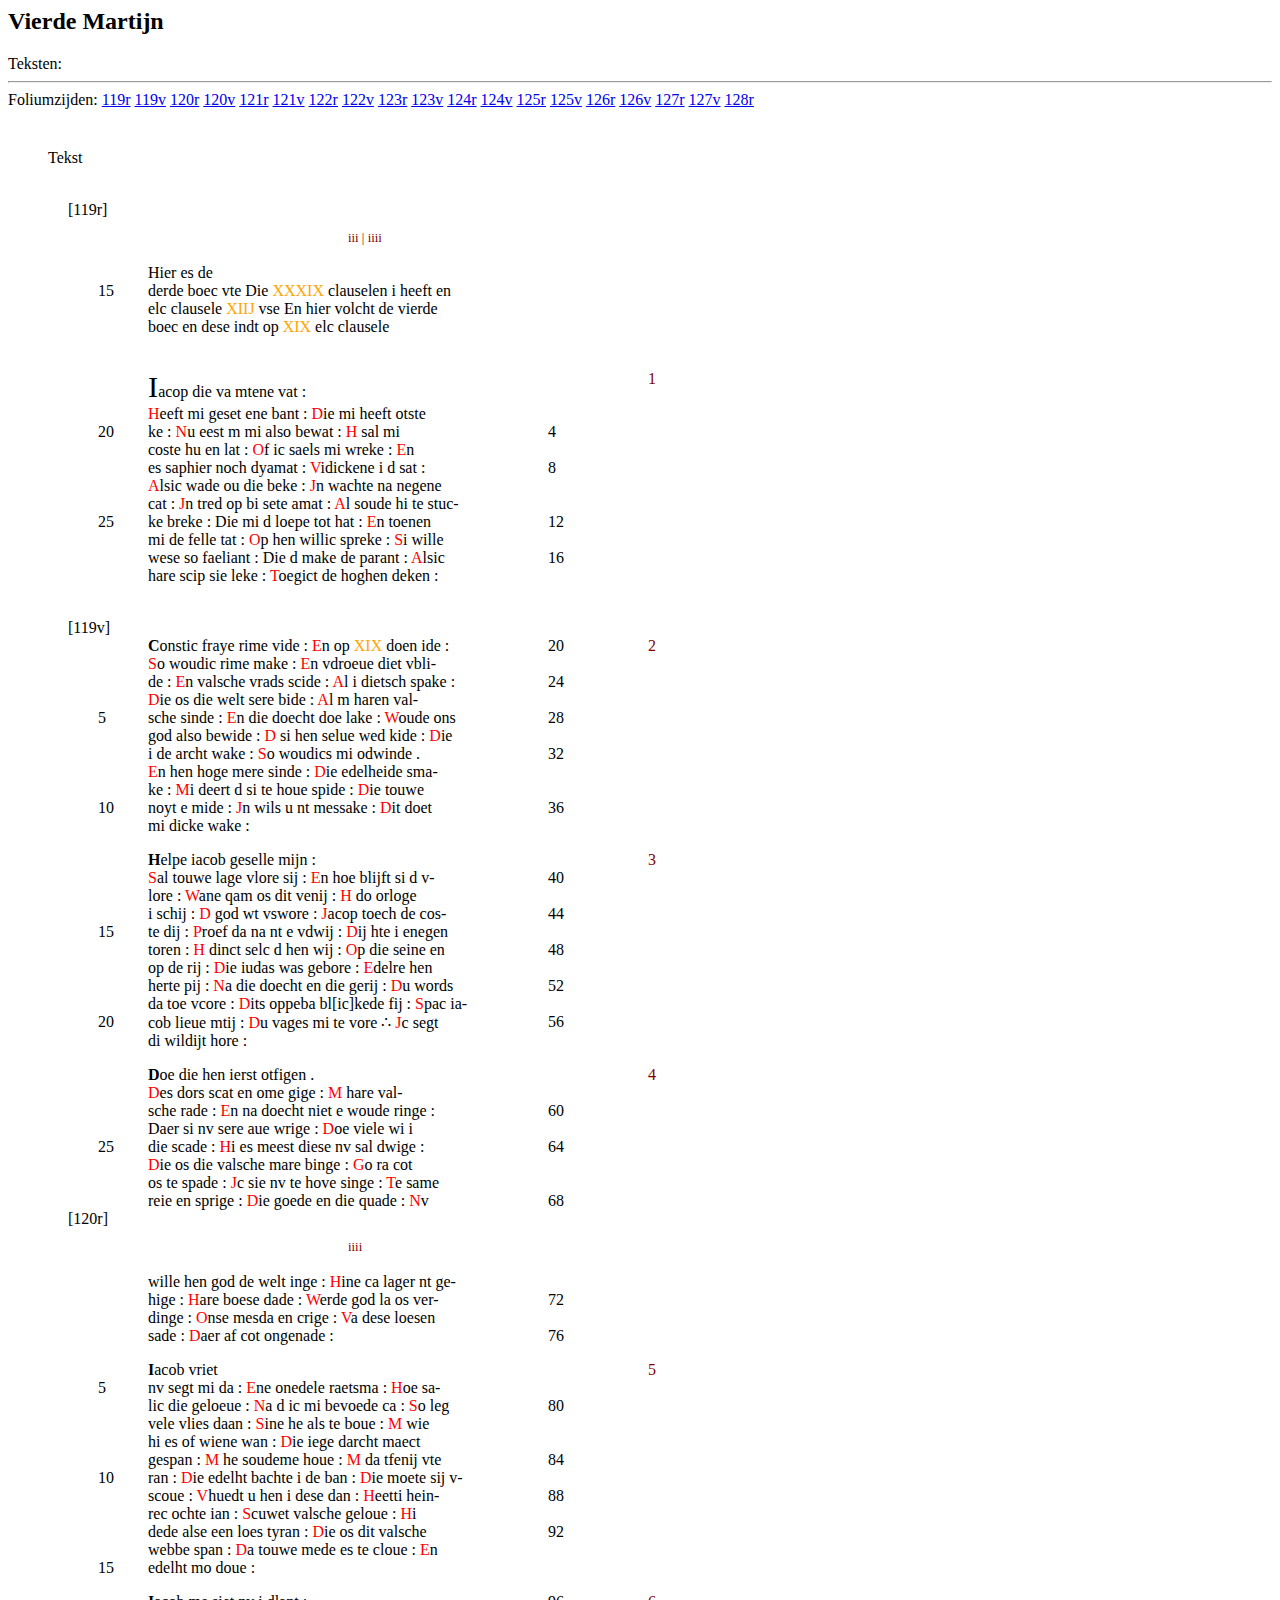
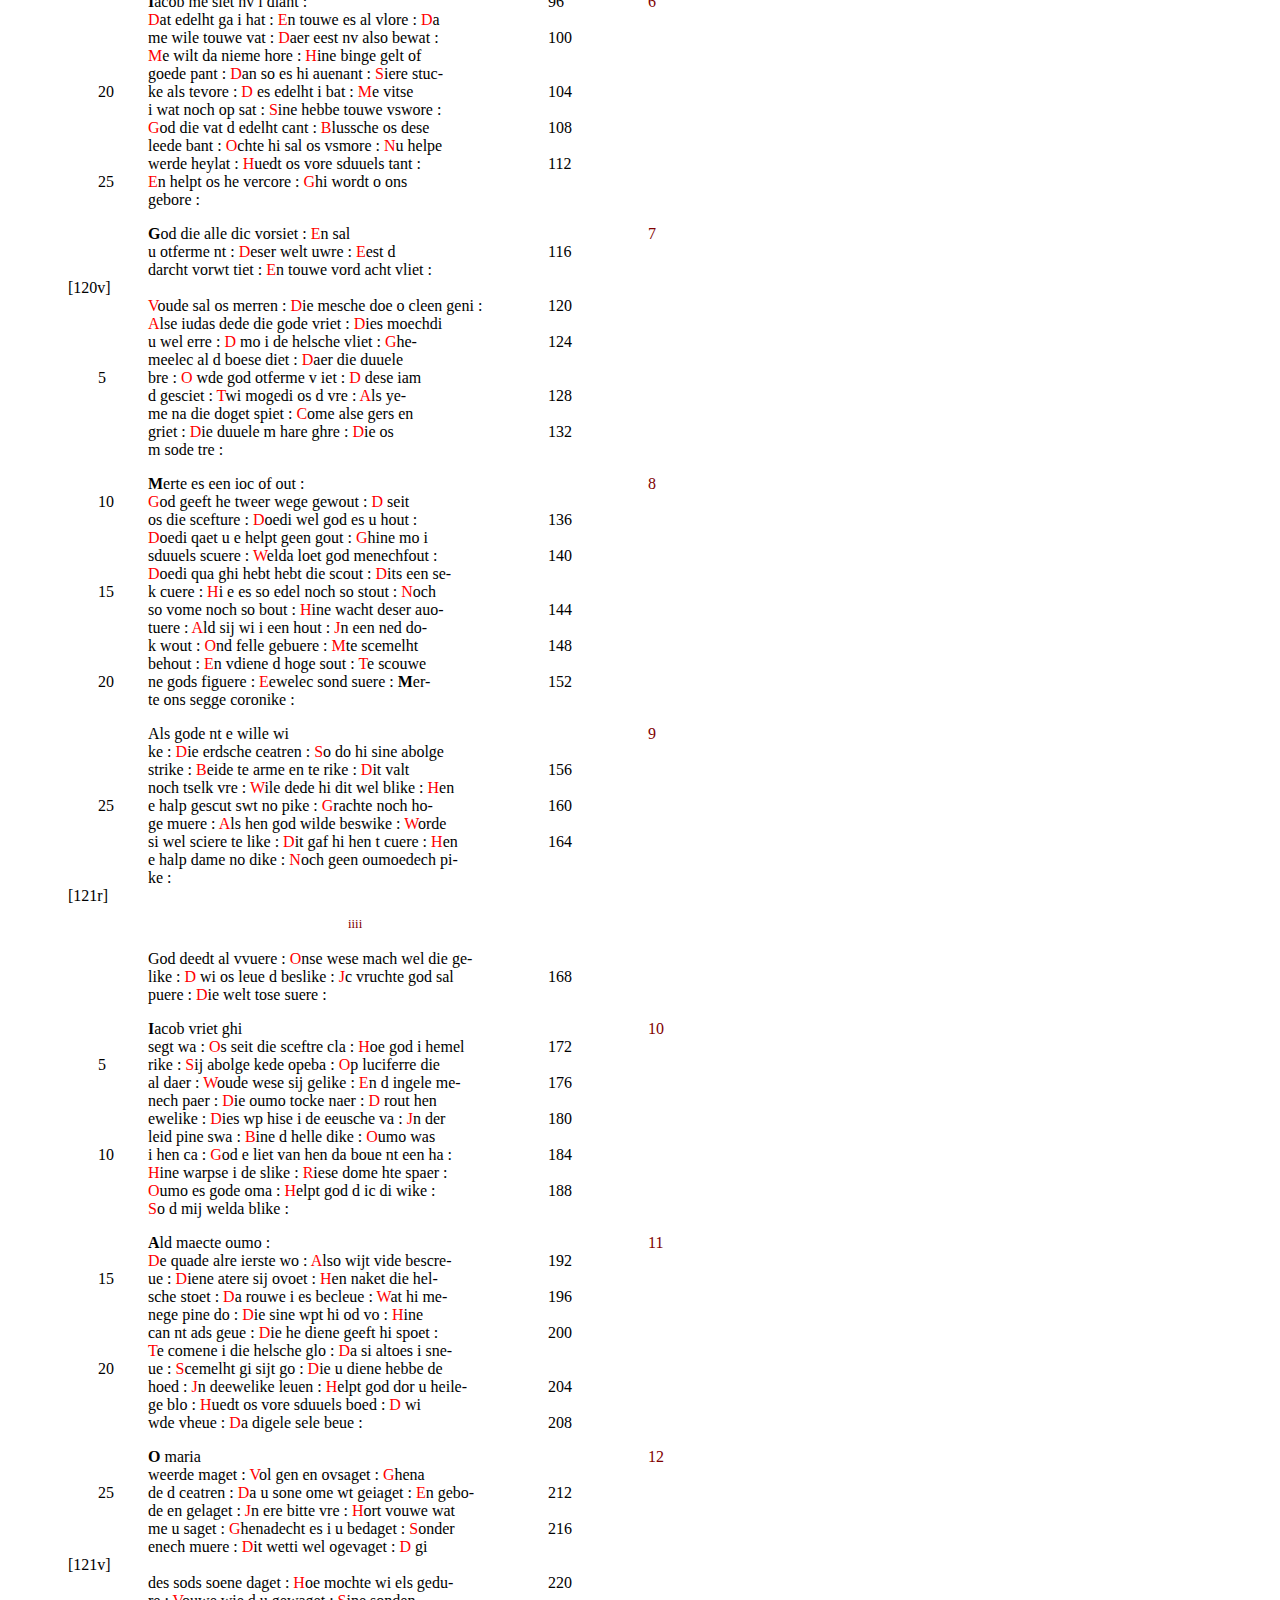
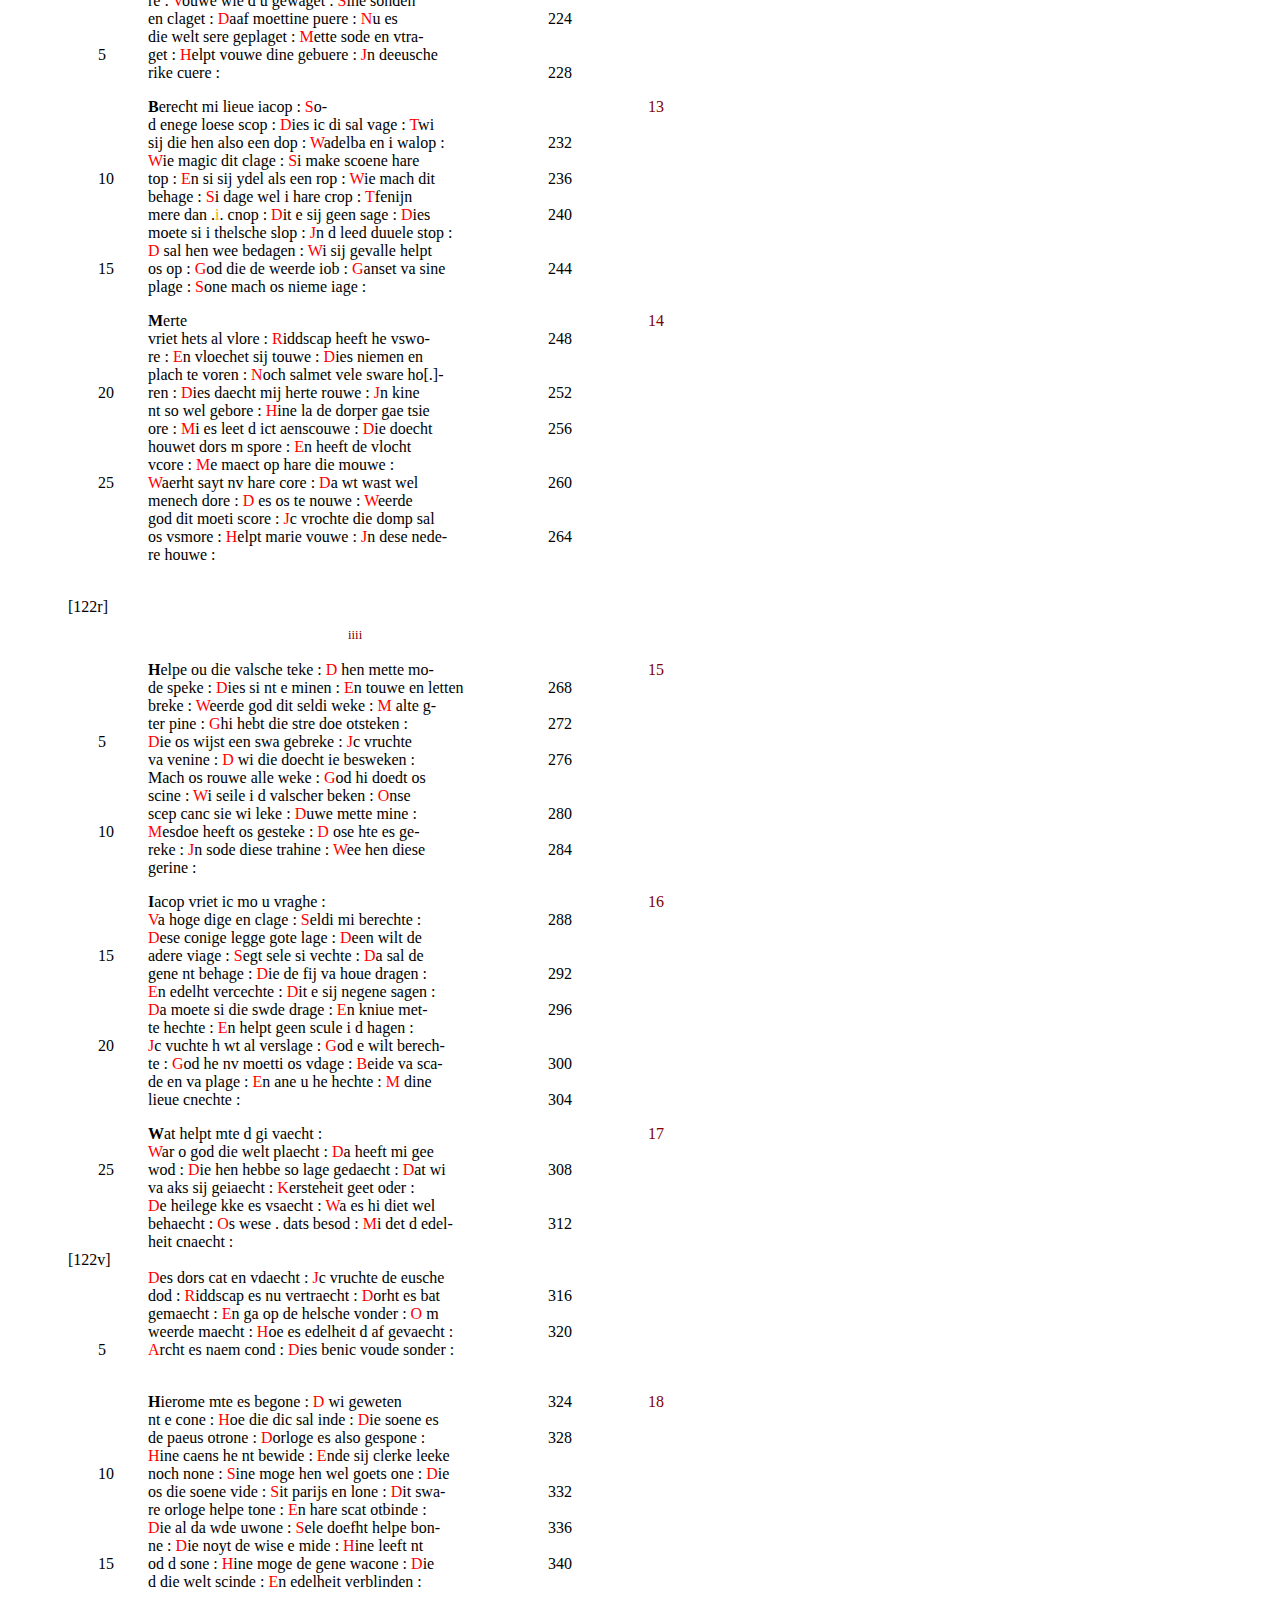
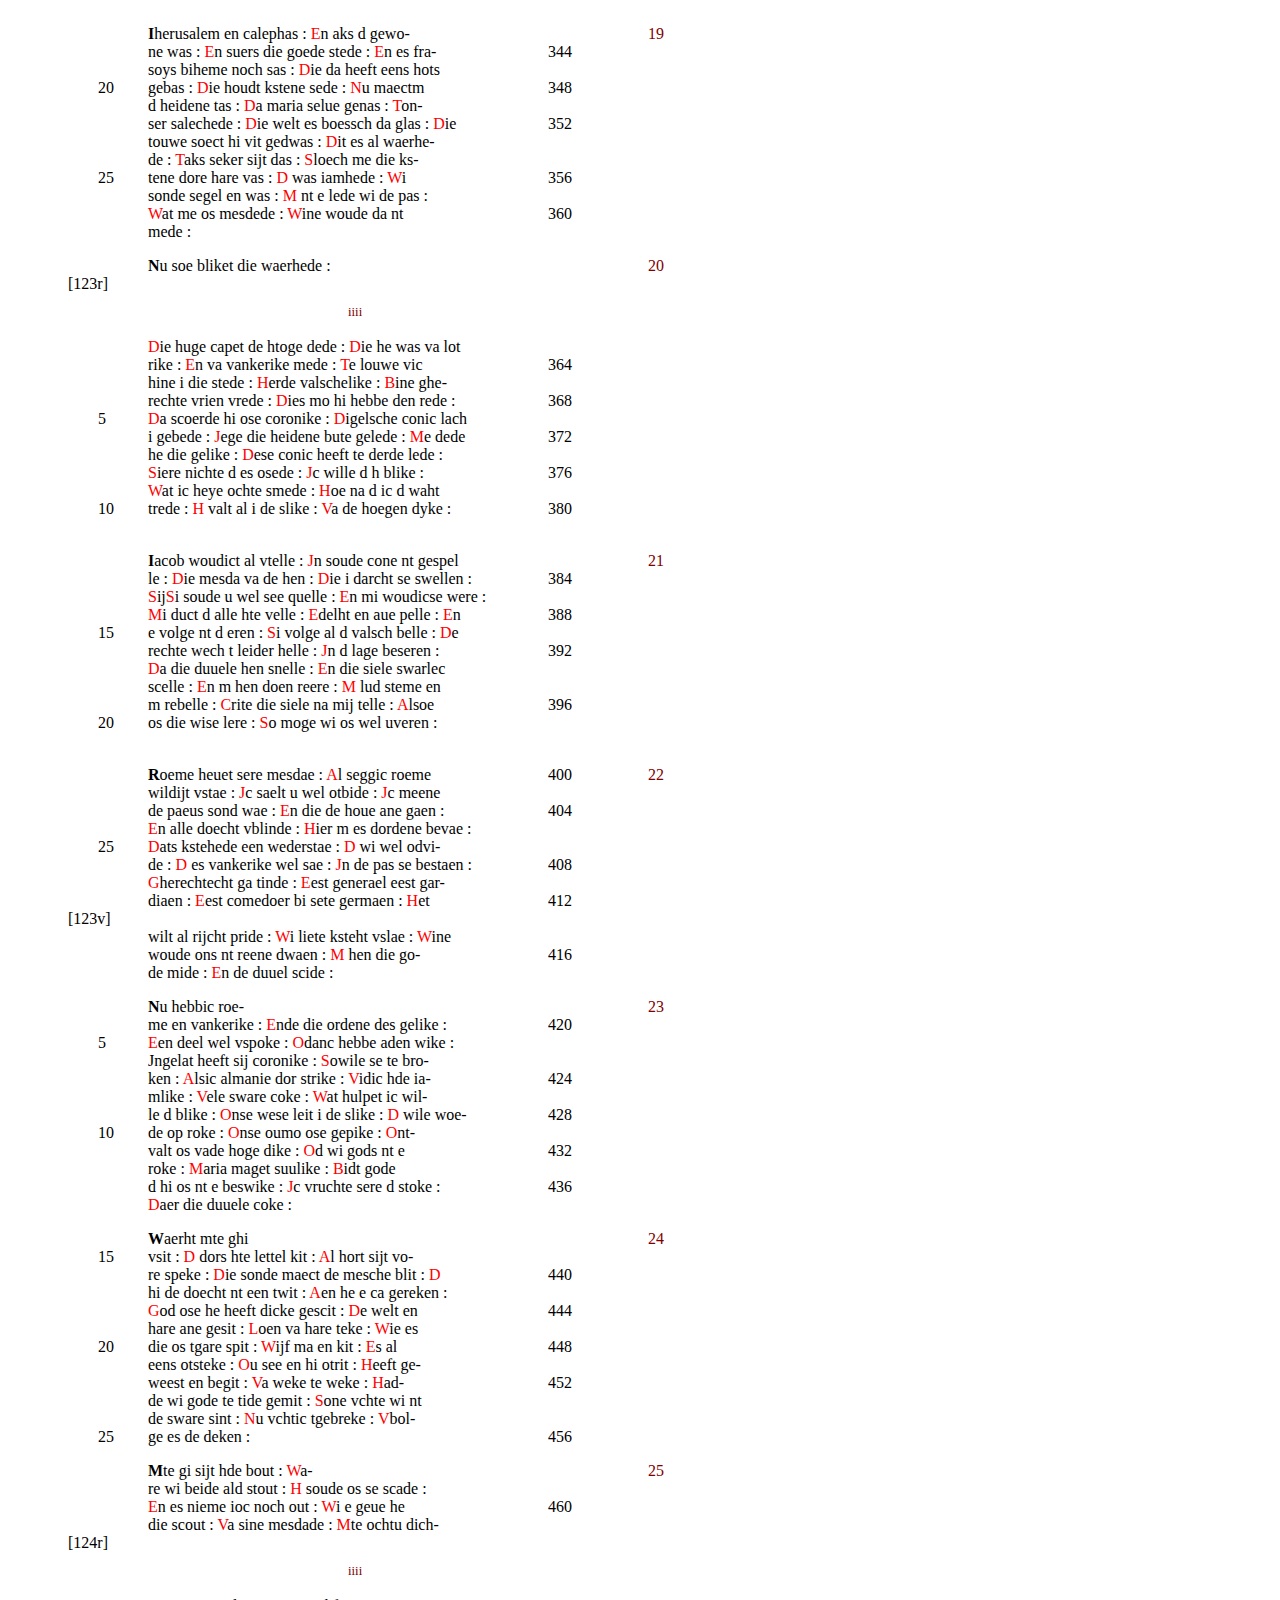
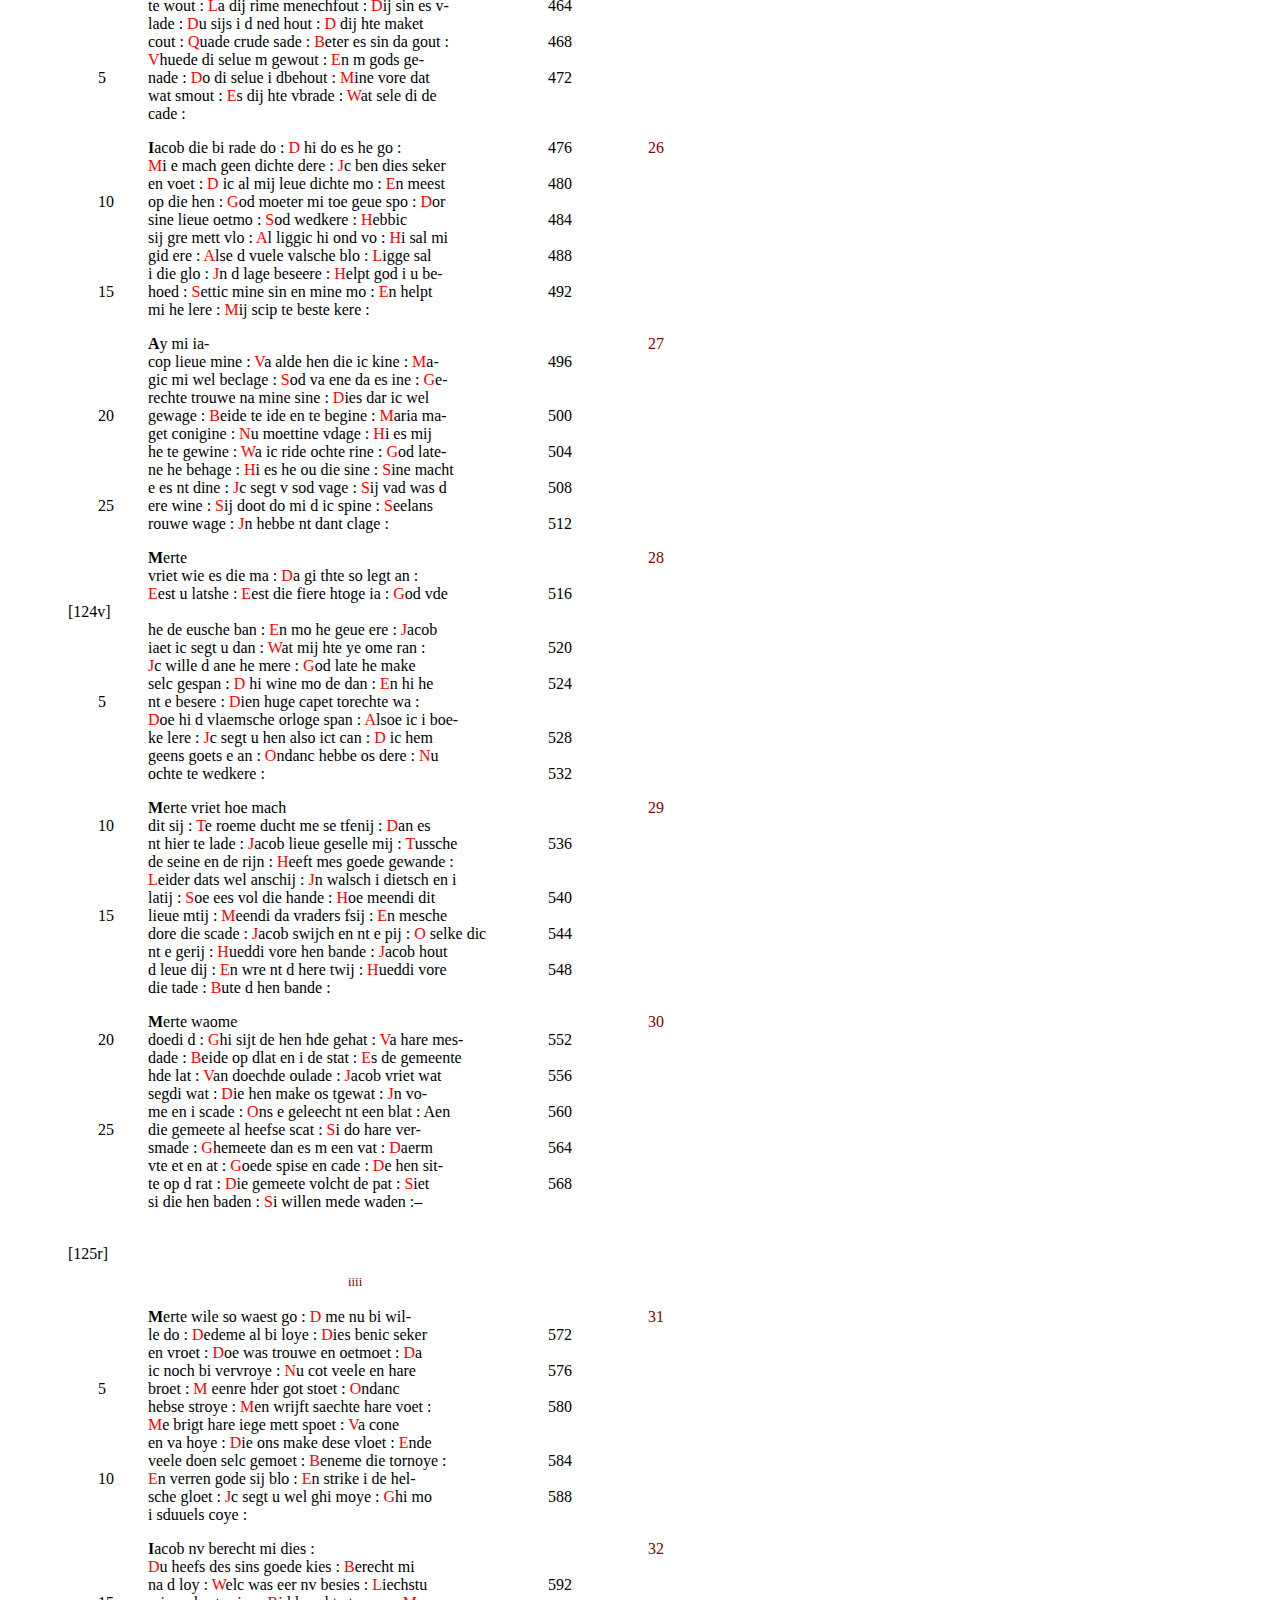
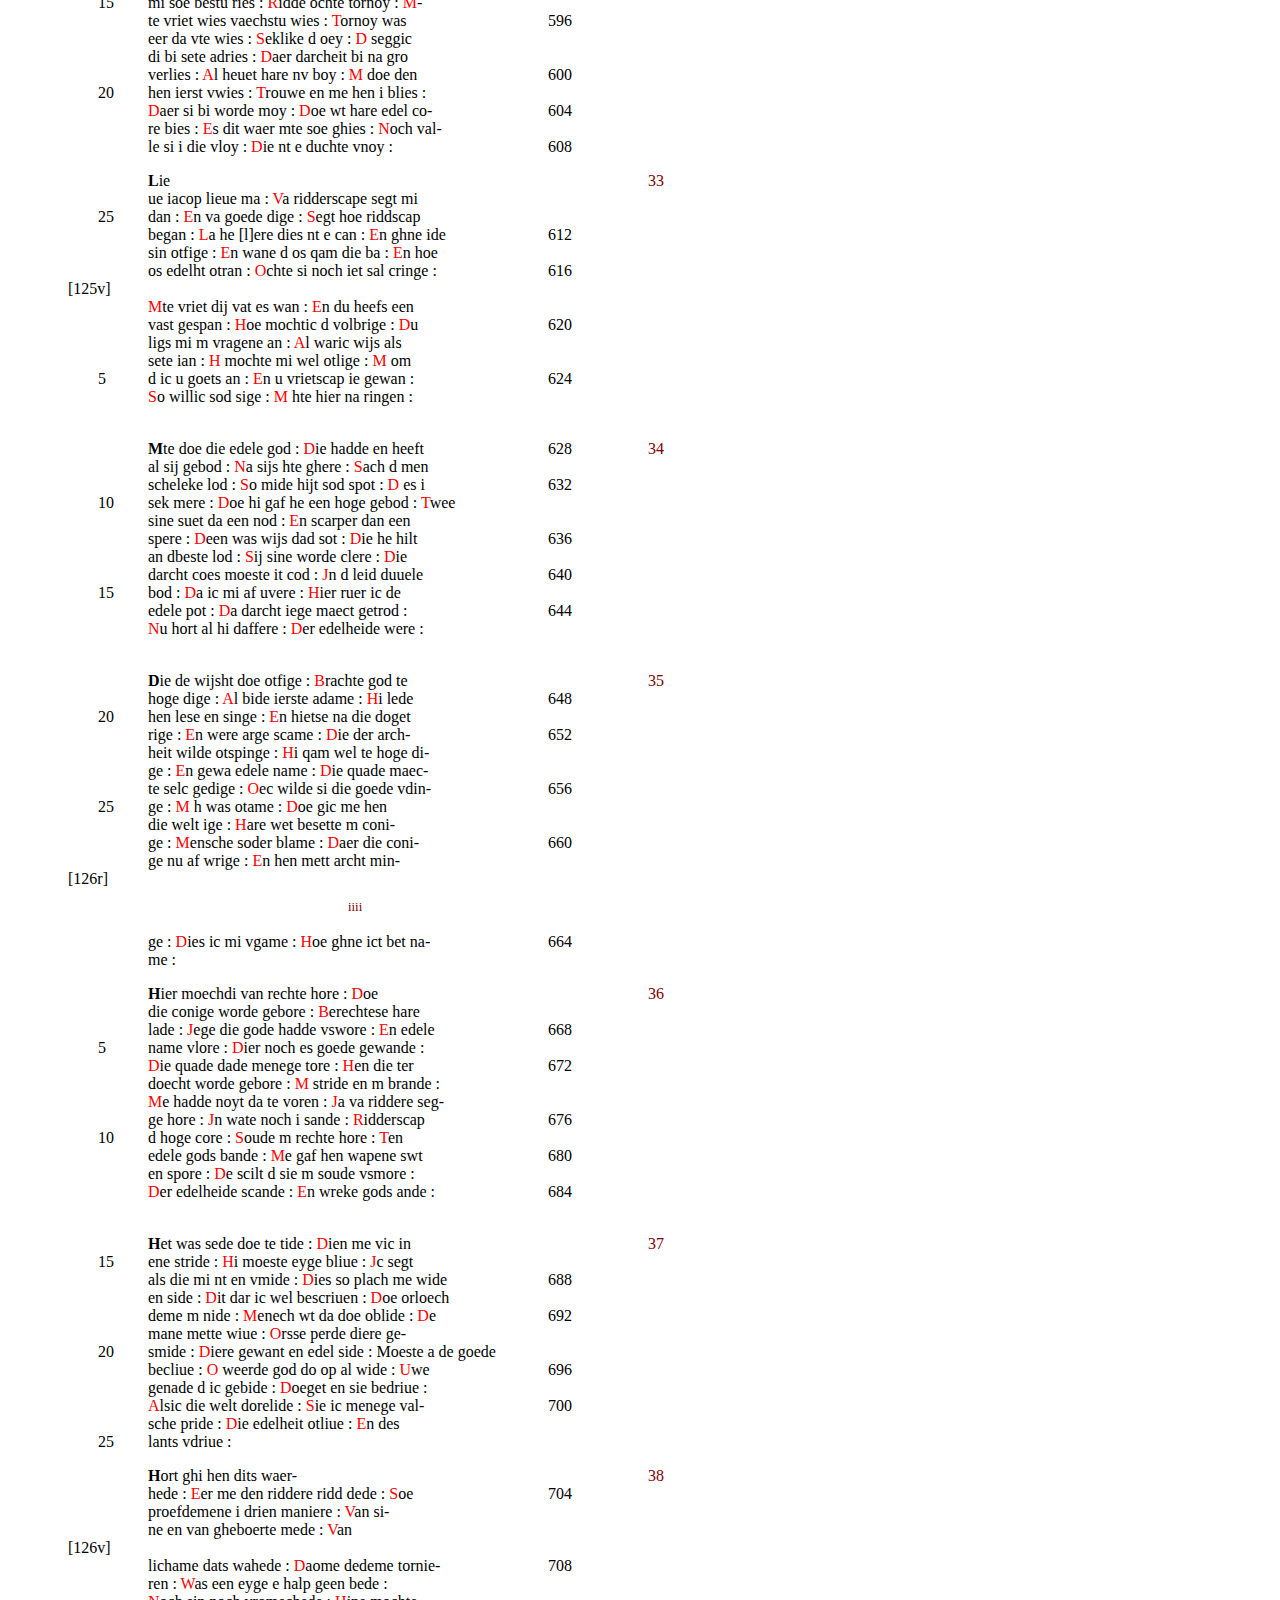
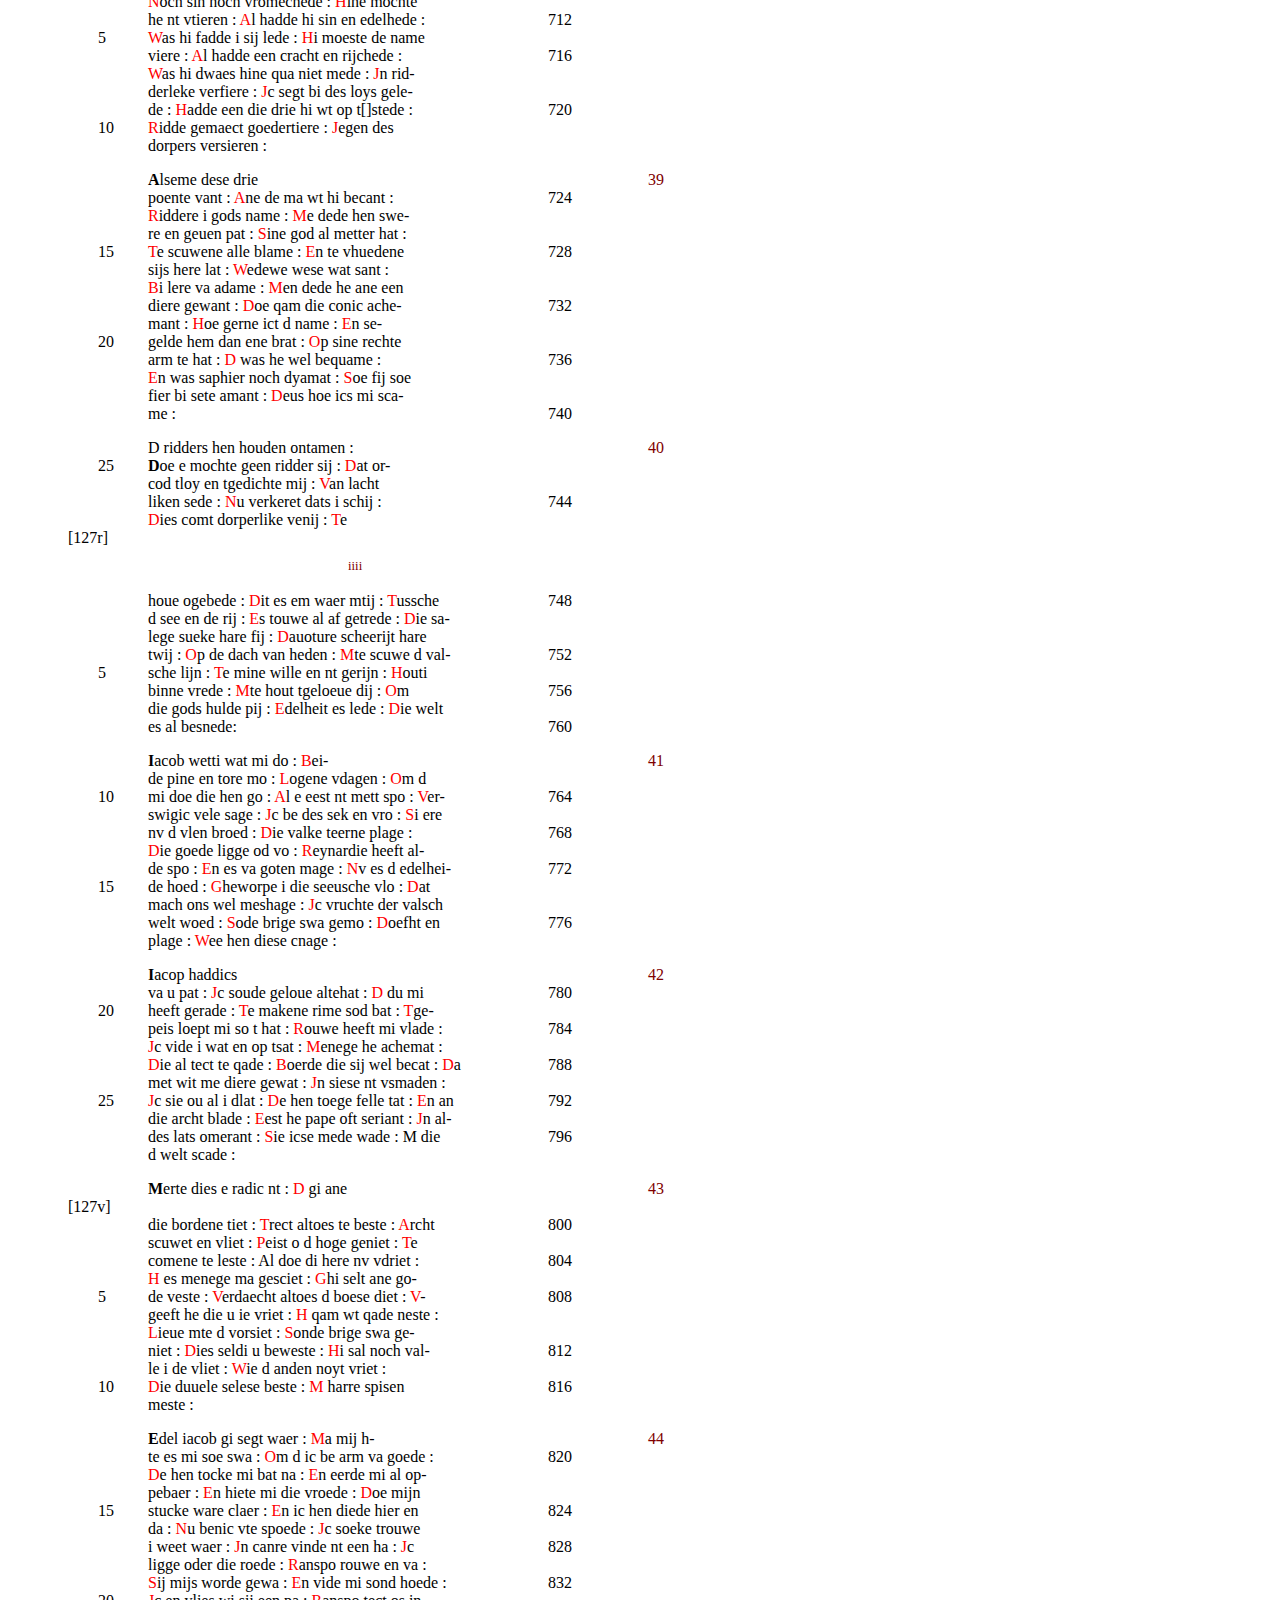
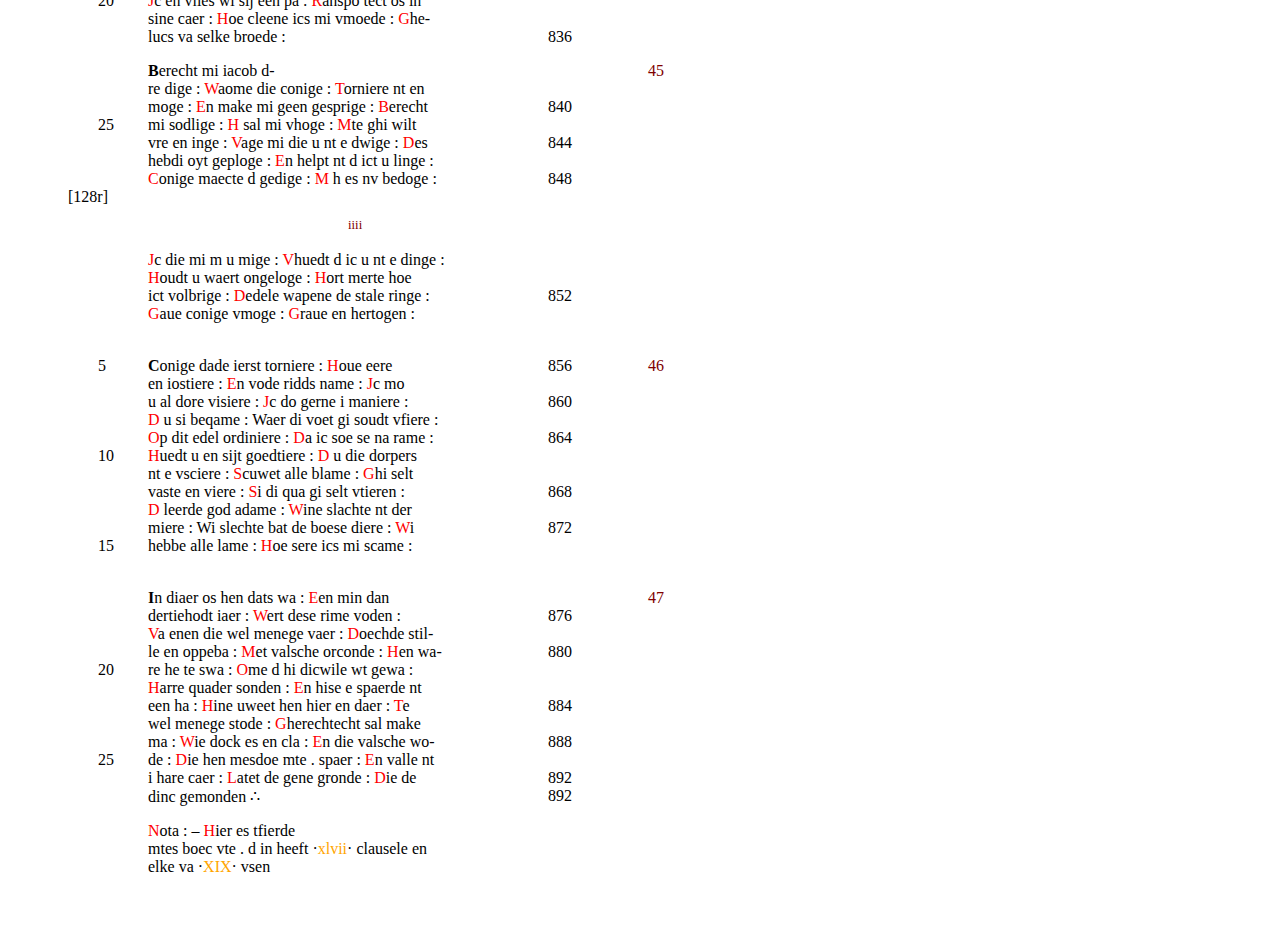
==== mart4-afkortingen-intact.html @ 72511cb9 "Initial commit" ====
<html>
   <head>
      <meta http-equiv="Content-Type" content="text/html; charset=utf-8">
   
      <title>
         Vierde Martijn
         
      </title>
      <link href="mvnhtml.css" rel="stylesheet" type="text/css">
      <link href="http://www.huygensinstituut.knaw.nl/projecten/mvn/webfiles/mvnhtml.css" rel="stylesheet" type="text/css">
   </head>
   <body>
      <h2>
         Vierde Martijn
         
      </h2>
      <div>
         Teksten: 
         <a href="#"></a> 
         <hr>
         Foliumzijden: 
         <a href="#pb119r">119r</a> <a href="#pb119v">119v</a> <a href="#pb120r">120r</a> <a href="#pb120v">120v</a> <a href="#pb121r">121r</a> <a href="#pb121v">121v</a> <a href="#pb122r">122r</a> <a href="#pb122v">122v</a> <a href="#pb123r">123r</a> <a href="#pb123v">123v</a> <a href="#pb124r">124r</a> <a href="#pb124v">124v</a> <a href="#pb125r">125r</a> <a href="#pb125v">125v</a> <a href="#pb126r">126r</a> <a href="#pb126v">126v</a> <a href="#pb127r">127r</a> <a href="#pb127v">127v</a> <a href="#pb128r">128r</a> 
      </div>
      <div>
         <div class="text"><a name=""></a><div class="nextprev"> </div>
            Tekst 
            
            
            
            
            <p>
               <br><span class="moveleft"><a name="pb119r"></a>
                  [119r]
                  </span>
               <span class="fwheader">iii | iiii</span>
               
               <br><span class="linenumnewline">&nbsp;</span>Hier es de
               <br><span class="linenumnewline">15</span>derde boec vte Die <span class="romannumber" title="roman number">XXXIX</span> clauselen <span class="choice" title="Abbreviation expansion = in">i</span> heeft <span class="choice" title="Abbreviation expansion = ende">en</span>
               <br><span class="linenumnewline">&nbsp;</span>elc clausele <span class="romannumber" title="roman number">XIIJ</span> <span class="choice" title="Abbreviation expansion = verse">vse</span> <span class="choice" title="Abbreviation expansion = Ende">En</span> hier volcht de vierde
               <br><span class="linenumnewline">&nbsp;</span>boec <span class="choice" title="Abbreviation expansion = ende">en</span> dese indt op <span class="romannumber" title="roman number">XIX</span> elc clausele
            </p>
            
            
            <p><br><span class="linenumnewline">&nbsp;</span><span class="note">1</span><span class="capitalsize4" title="capitalsize4">I</span>acop die <span class="choice" title="Abbreviation expansion = van">va</span> <span class="choice" title="Abbreviation expansion = mertene">mtene</span> <span class="choice" title="Abbreviation expansion = vant">vat</span> : 
               <br><span class="linenumnewline">&nbsp;</span><span class="rubric" title="rubric">H</span>eeft mi <span class="choice" title="Abbreviation expansion = gesent">geset</span> <span class="choice" title="Abbreviation expansion = enen">ene</span> <span class="choice" title="Abbreviation expansion = brant">b<span class="superscript" title="superscript">a</span>nt</span> : <span class="rubric" title="rubric">D</span>ie mi heeft <span class="choice" title="Abbreviation expansion = ontste">otste</span>
               <br><span class="linenumnewline">20</span><span class="choice" title="Abbreviation expansion = ken">ke</span> : <span class="rubric" title="rubric">N</span>u eest <span class="choice" title="Abbreviation expansion = met">m</span> mi also <span class="choice" title="Abbreviation expansion = bewant">bewat</span> :<span class="verseline">4</span> <span class="choice" title="Abbreviation expansion = Het"><span class="rubric" title="rubric">H</span></span> sal mi
               <br><span class="linenumnewline">&nbsp;</span><span class="choice" title="Abbreviation expansion = costen">coste</span> <span class="choice" title="Abbreviation expansion = huus">hu</span> <span class="choice" title="Abbreviation expansion = ende">en</span> <span class="choice" title="Abbreviation expansion = lant">lat</span> : <span class="rubric" title="rubric">O</span>f ic saels mi <span class="choice" title="Abbreviation expansion = wreken">wreke</span> : <span class="rubric" title="rubric">E</span>n
               <br><span class="linenumnewline">&nbsp;</span>es saphier noch <span class="choice" title="Abbreviation expansion = dyamant">dyamat</span> : <span class="choice" title="Abbreviation expansion = Vindickene"><span class="rubric" title="rubric">V</span>idickene</span> <span class="choice" title="Abbreviation expansion = in">i</span> <span class="choice" title="Abbreviation expansion = dat">d</span> <span class="choice" title="Abbreviation expansion = sant">sat</span> :<span class="verseline">8</span> 
               <br><span class="linenumnewline">&nbsp;</span><span class="rubric" title="rubric">A</span>lsic wade <span class="choice" title="Abbreviation expansion = ouer">ou</span> die <span class="choice" title="Abbreviation expansion = beken">beke</span> : <span class="rubric" title="rubric">J</span>n wachte na <span class="choice" title="Abbreviation expansion = negenen">negene</span>
               <br><span class="linenumnewline">&nbsp;</span><span class="choice" title="Abbreviation expansion = cant">cat</span> : <span class="rubric" title="rubric">J</span>n <span class="choice" title="Abbreviation expansion = treder">tred</span> op bi <span class="choice" title="Abbreviation expansion = sente">sete</span> <span class="choice" title="Abbreviation expansion = amant">amat</span> : <span class="rubric" title="rubric">A</span>l soude hi te stuc-
               <br><span class="linenumnewline">25</span><span class="choice" title="Abbreviation expansion = ken">ke</span> <span class="choice" title="Abbreviation expansion = breken">breke</span> :<span class="verseline">12</span> Die mi <span class="choice" title="Abbreviation expansion = dus">d</span> <span class="choice" title="Abbreviation expansion = loepen">loepe</span> <span class="choice" title="Abbreviation expansion = toter">tot</span> <span class="choice" title="Abbreviation expansion = hant">hat</span> : <span class="choice" title="Abbreviation expansion = Ende"><span class="rubric" title="rubric">E</span>n</span> toenen
               <br><span class="linenumnewline">&nbsp;</span>mi <span class="choice" title="Abbreviation expansion = den">de</span> <span class="choice" title="Abbreviation expansion = fellen">felle</span> <span class="choice" title="Abbreviation expansion = tant">tat</span> : <span class="rubric" title="rubric">O</span>p hen willic <span class="choice" title="Abbreviation expansion = spreken">spreke</span> : <span class="rubric" title="rubric">S</span>i <span class="choice" title="Abbreviation expansion = willen">wille</span>
               <br><span class="linenumnewline">&nbsp;</span><span class="choice" title="Abbreviation expansion = wesen">wese</span> so faeliant :<span class="verseline">16</span> Die <span class="choice" title="Abbreviation expansion = dus">d</span> <span class="choice" title="Abbreviation expansion = maken">make</span> <span class="choice" title="Abbreviation expansion = den">de</span> parant : <span class="rubric" title="rubric">A</span>lsic
               <br><span class="linenumnewline">&nbsp;</span>hare scip sie <span class="choice" title="Abbreviation expansion = leken">leke</span> : <span class="rubric" title="rubric">T</span>oegict <span class="choice" title="Abbreviation expansion = den">de</span> hoghen deken :
               
            </p>
            
            
            <p>
               
               <br><span class="moveleft"><a name="pb119v"></a>
                  [119v]
                  </span>
               
               <br><span class="linenumnewline">&nbsp;</span><span class="note">2</span><span class="capitalsize1" title="capitalsize1">C</span>onstic fraye rime <span class="choice" title="Abbreviation expansion = vinden">vide</span> :<span class="verseline">20</span> <span class="choice" title="Abbreviation expansion = Ende"><span class="rubric" title="rubric">E</span>n</span> op <span class="romannumber" title="roman number">XIX</span> doen <span class="choice" title="Abbreviation expansion = inden">ide</span> :
               <br><span class="linenumnewline">&nbsp;</span><span class="rubric" title="rubric">S</span>o woudic rime <span class="choice" title="Abbreviation expansion = maken">make</span> : <span class="choice" title="Abbreviation expansion = Ende"><span class="rubric" title="rubric">E</span>n</span> <span class="choice" title="Abbreviation expansion = verdroeuen">vdroeue</span> diet <span class="choice" title="Abbreviation expansion = verblin-">vbli-</span>
               <br><span class="linenumnewline">&nbsp;</span> <span class="choice" title="Abbreviation expansion = den">de</span> : <span class="choice" title="Abbreviation expansion = Ende"><span class="rubric" title="rubric">E</span>n</span> valsche <span class="choice" title="Abbreviation expansion = verraders">vrads</span> <span class="choice" title="Abbreviation expansion = scinden">scide</span> :<span class="verseline">24</span> <span class="rubric" title="rubric">A</span>l <span class="choice" title="Abbreviation expansion = in">i</span> <span class="choice" title="Abbreviation expansion = dietscher">dietsch</span> <span class="choice" title="Abbreviation expansion = spraken">sp<span class="superscript" title="superscript">a</span>ke</span> :
               <br><span class="linenumnewline">&nbsp;</span><span class="rubric" title="rubric">D</span>ie <span class="choice" title="Abbreviation expansion = ons">os</span> die <span class="choice" title="Abbreviation expansion = werelt">welt</span> sere <span class="choice" title="Abbreviation expansion = binden">bide</span> : <span class="rubric" title="rubric">A</span>l <span class="choice" title="Abbreviation expansion = met">m</span> haren val-
               <br><span class="linenumnewline">5</span> <span class="choice" title="Abbreviation expansion = schen">sche</span> <span class="choice" title="Abbreviation expansion = sinden">sinde</span> : <span class="choice" title="Abbreviation expansion = Ende"><span class="rubric" title="rubric">E</span>n</span> die doecht <span class="choice" title="Abbreviation expansion = doen">doe</span> <span class="choice" title="Abbreviation expansion = laken">lake</span> :<span class="verseline">28</span>
               <span class="rubric" title="rubric">W</span>oude ons<br><span class="linenumnewline">&nbsp;</span>god also <span class="choice" title="Abbreviation expansion = bewinden">bewide</span> : <span class="choice" title="Abbreviation expansion = Dat"><span class="rubric" title="rubric">D</span></span> si hen <span class="choice" title="Abbreviation expansion = seluen">selue</span> <span class="choice" title="Abbreviation expansion = weder">wed</span> <span class="choice" title="Abbreviation expansion = kinden">kide</span> :
               <span class="rubric" title="rubric">D</span>ie<br><span class="linenumnewline">&nbsp;</span> <span class="choice" title="Abbreviation expansion = in">i</span> de <span class="choice" title="Abbreviation expansion = archeit">arch<span class="superscript" title="superscript">t</span></span> <span class="choice" title="Abbreviation expansion = waken">wake</span> :
               <span class="rubric" title="rubric">S</span>o woudics mi <span class="choice" title="Abbreviation expansion = onderwinden">odwinde</span> .<span class="verseline">32</span> <br><span class="linenumnewline">&nbsp;</span><span class="choice" title="Abbreviation expansion = Ende"><span class="rubric" title="rubric">E</span>n</span> hen hoge mere <span class="choice" title="Abbreviation expansion = sinden">sinde</span> : <span class="rubric" title="rubric">D</span>ie <span class="choice" title="Abbreviation expansion = edelheiden">edelheide</span> sma-
               <br><span class="linenumnewline">&nbsp;</span> <span class="choice" title="Abbreviation expansion = ken">ke</span> : <span class="rubric" title="rubric">M</span>i deert <span class="choice" title="Abbreviation expansion = dat">d</span> si te houe <span class="choice" title="Abbreviation expansion = spinden">spide</span> : <span class="rubric" title="rubric">D</span>ie <span class="choice" title="Abbreviation expansion = trouwe">t<span class="superscript" title="superscript">o</span>uwe</span>
               <br><span class="linenumnewline">10</span> noyt <span class="choice" title="Abbreviation expansion = en">e</span> <span class="choice" title="Abbreviation expansion = minden">mide</span> :<span class="verseline">36</span> <span class="rubric" title="rubric">J</span>n wils u <span class="choice" title="Abbreviation expansion = niet">n<span class="superscript" title="superscript">t</span></span> <span class="choice" title="Abbreviation expansion = messaken">messake</span> : <span class="rubric" title="rubric">D</span>it doet<br><span class="linenumnewline">&nbsp;</span>mi dicke <span class="choice" title="Abbreviation expansion = waken">wake</span> :
            </p> 
            <p><span class="note">3</span><span class="capitalsize1" title="capitalsize1">H</span>elpe iacob geselle mijn :
               <br><span class="linenumnewline">&nbsp;</span><span class="rubric" title="rubric">S</span>al <span class="choice" title="Abbreviation expansion = trouwe">t<span class="superscript" title="superscript">o</span>uwe</span> <span class="choice" title="Abbreviation expansion = lange">lage</span> <span class="choice" title="Abbreviation expansion = verloren">vlore</span> <span class="choice" title="Abbreviation expansion = sijn">sij</span> :<span class="verseline">40</span> <span class="choice" title="Abbreviation expansion = Ende"><span class="rubric" title="rubric">E</span>n</span> hoe blijft si <span class="choice" title="Abbreviation expansion = dus">d</span> <span class="choice" title="Abbreviation expansion = ver-">v-</span>
               <br><span class="linenumnewline">&nbsp;</span><span class="choice" title="Abbreviation expansion = loren">lore</span> : <span class="choice" title="Abbreviation expansion = Wanen"><span class="rubric" title="rubric">W</span>ane</span> <span class="choice" title="Abbreviation expansion = quam">q<span class="superscript" title="superscript">a</span>m</span> <span class="choice" title="Abbreviation expansion = ons">os</span> dit <span class="choice" title="Abbreviation expansion = venijn">venij</span> : <span class="choice" title="Abbreviation expansion = Het"><span class="rubric" title="rubric">H</span></span> <span class="choice" title="Abbreviation expansion = doet">do</span> orloge
               <br><span class="linenumnewline">&nbsp;</span><span class="choice" title="Abbreviation expansion = in">i</span> <span class="choice" title="Abbreviation expansion = schijn">schij</span> : <span class="choice" title="Abbreviation expansion = Dat"><span class="rubric" title="rubric">D</span></span> god <span class="choice" title="Abbreviation expansion = wert">wt</span> <span class="choice" title="Abbreviation expansion = versworen">vswore</span> :<span class="verseline">44</span> <span class="rubric" title="rubric">J</span>acop toech de <span class="choice" title="Abbreviation expansion = cons-">cos-</span>
               <br><span class="linenumnewline">15</span>te <span class="choice" title="Abbreviation expansion = dijn">dij</span> : <span class="rubric" title="rubric">P</span>roef <span class="choice" title="Abbreviation expansion = daer">da</span> na <span class="choice" title="Abbreviation expansion = niet">n<span class="superscript" title="superscript">t</span></span> <span class="choice" title="Abbreviation expansion = en">e</span> <span class="choice" title="Abbreviation expansion = verdwijn">vdwij</span> : <span class="choice" title="Abbreviation expansion = Dijn"><span class="rubric" title="rubric">D</span>ij</span> <span class="choice" title="Abbreviation expansion = herte">hte</span> <span class="choice" title="Abbreviation expansion = in">i</span> enegen
               <br><span class="linenumnewline">&nbsp;</span>toren : <span class="choice" title="Abbreviation expansion = Het"><span class="rubric" title="rubric">H</span></span> <span class="choice" title="Abbreviation expansion = drinct">d<span class="superscript" title="superscript">i</span>nct</span> selc <span class="choice" title="Abbreviation expansion = der">d</span> <span class="choice" title="Abbreviation expansion = heren">hen</span> <span class="choice" title="Abbreviation expansion = wijn">wij</span> :<span class="verseline">48</span> <span class="rubric" title="rubric">O</span>p die seine <span class="choice" title="Abbreviation expansion = ende">en</span>
               <br><span class="linenumnewline">&nbsp;</span>op <span class="choice" title="Abbreviation expansion = den">de</span> <span class="choice" title="Abbreviation expansion = rijn">rij</span> : <span class="rubric" title="rubric">D</span>ie iudas was <span class="choice" title="Abbreviation expansion = geboren">gebore</span> : <span class="rubric" title="rubric">E</span>delre <span class="choice" title="Abbreviation expansion = heren">hen</span>
               <br><span class="linenumnewline">&nbsp;</span>herte <span class="choice" title="Abbreviation expansion = pijn">pij</span> : <span class="rubric" title="rubric">N</span>a die doecht <span class="choice" title="Abbreviation expansion = ende">en</span> die <span class="choice" title="Abbreviation expansion = gerijn">gerij</span> :<span class="verseline">52</span> <span class="rubric" title="rubric">D</span>u words
               <br><span class="linenumnewline">&nbsp;</span><span class="choice" title="Abbreviation expansion = daer">da</span> toe <span class="choice" title="Abbreviation expansion = vercoren">vcore</span> : <span class="rubric" title="rubric">D</span>its <span class="choice" title="Abbreviation expansion = oppenbaer">oppeba</span> <span class="choice" title="Abbreviation expansion = bl[ic]kende">bl[ic]kede</span> <span class="choice" title="Abbreviation expansion = fijn">fij</span> : <span class="choice" title="Abbreviation expansion = Sprac"><span class="rubric" title="rubric">S</span>p<span class="superscript" title="superscript">a</span>c</span> ia-
               <br><span class="linenumnewline">20</span>cob lieue <span class="choice" title="Abbreviation expansion = mertijn">mtij</span> : <span class="rubric" title="rubric">D</span>u <span class="choice" title="Abbreviation expansion = vrages">v<span class="superscript" title="superscript">a</span>ges</span> mi te <span class="choice" title="Abbreviation expansion = voren">vore</span> &#8756;<span class="verseline">56</span> <span class="rubric" title="rubric">J</span>c segt
               <br><span class="linenumnewline">&nbsp;</span>di wildijt <span class="choice" title="Abbreviation expansion = horen">hore</span> :
            </p> 
            <p><span class="note">4</span><span class="capitalsize1" title="capitalsize1">D</span>oe die <span class="choice" title="Abbreviation expansion = heren">hen</span> ierst <span class="choice" title="Abbreviation expansion = ontfingen">otfigen</span> .
               <br><span class="linenumnewline">&nbsp;</span><span class="rubric" title="rubric">D</span>es <span class="choice" title="Abbreviation expansion = dorpers">dors</span> scat <span class="choice" title="Abbreviation expansion = ende">en</span> <span class="choice" title="Abbreviation expansion = omme">ome</span> <span class="choice" title="Abbreviation expansion = gingen">gige</span> : <span class="choice" title="Abbreviation expansion = Met"><span class="rubric" title="rubric">M</span></span> <span class="choice" title="Abbreviation expansion = haren">hare</span> val-
               <br><span class="linenumnewline">&nbsp;</span><span class="choice" title="Abbreviation expansion = schen">sche</span> rade :<span class="verseline">60</span> <span class="choice" title="Abbreviation expansion = Ende"><span class="rubric" title="rubric">E</span>n</span> na doecht niet <span class="choice" title="Abbreviation expansion = en">e</span> <span class="choice" title="Abbreviation expansion = wouden">woude</span> <span class="choice" title="Abbreviation expansion = ringen">ringe</span> :
               <br><span class="linenumnewline">&nbsp;</span>Daer si nv sere aue <span class="choice" title="Abbreviation expansion = wringen">wrige</span> : <span class="rubric" title="rubric">D</span>oe <span class="choice" title="Abbreviation expansion = vielen">viele</span> wi <span class="choice" title="Abbreviation expansion = in">i</span>
               <br><span class="linenumnewline">25</span>die scade : <span class="rubric" title="rubric">H</span>i es <span class="choice" title="Abbreviation expansion = meester">meest</span> diese nv sal <span class="choice" title="Abbreviation expansion = dwingen">dwige</span> :<span class="verseline">64</span>
               <br><span class="linenumnewline">&nbsp;</span><span class="rubric" title="rubric">D</span>ie <span class="choice" title="Abbreviation expansion = ons">os</span> die valsche <span class="choice" title="Abbreviation expansion = maren">mare</span> <span class="choice" title="Abbreviation expansion = bringen">b<span class="superscript" title="superscript">i</span>nge</span> : <span class="choice" title="Abbreviation expansion = Goet"><span class="rubric" title="rubric">G</span>o</span> <span class="choice" title="Abbreviation expansion = raet">ra</span> <span class="choice" title="Abbreviation expansion = comt">cot</span>
               <br><span class="linenumnewline">&nbsp;</span><span class="choice" title="Abbreviation expansion = ons">os</span> te spade : <span class="rubric" title="rubric">J</span>c sie nv te hove <span class="choice" title="Abbreviation expansion = singen">singe</span> : <span class="rubric" title="rubric">T</span>e <span class="choice" title="Abbreviation expansion = samen">same</span>
               <br><span class="linenumnewline">&nbsp;</span><span class="choice" title="Abbreviation expansion = reien">reie</span> <span class="choice" title="Abbreviation expansion = ende">en</span> <span class="choice" title="Abbreviation expansion = springen">sprige</span> :<span class="verseline">68</span> <span class="rubric" title="rubric">D</span>ie goede <span class="choice" title="Abbreviation expansion = ende">en</span> die quade : <span class="rubric" title="rubric">N</span>v
               
               <br><span class="moveleft"><a name="pb120r"></a>
                  [120r]
                  </span>
               <span class="fwheader">iiii</span>
               
               <br><span class="linenumnewline">&nbsp;</span>wille hen god de <span class="choice" title="Abbreviation expansion = werelt">welt</span> <span class="choice" title="Abbreviation expansion = ingen">inge</span> : <span class="rubric" title="rubric">H</span>ine <span class="choice" title="Abbreviation expansion = can">ca</span> <span class="choice" title="Abbreviation expansion = langer">lager</span> <span class="choice" title="Abbreviation expansion = niet">n<span class="superscript" title="superscript">t</span></span> ge-
               <br><span class="linenumnewline">&nbsp;</span><span class="choice" title="Abbreviation expansion = hingen">hige</span> : <span class="rubric" title="rubric">H</span>are boese dade :<span class="verseline">72</span> <span class="rubric" title="rubric">W</span>erde god <span class="choice" title="Abbreviation expansion = laet">la</span> <span class="choice" title="Abbreviation expansion = ons">os</span> ver-
               <br><span class="linenumnewline">&nbsp;</span><span class="choice" title="Abbreviation expansion = dingen">dinge</span> : <span class="rubric" title="rubric">O</span>nse <span class="choice" title="Abbreviation expansion = mesdaet">mesda</span> <span class="choice" title="Abbreviation expansion = ende">en</span> <span class="choice" title="Abbreviation expansion = cringen">crige</span> : <span class="choice" title="Abbreviation expansion = Van"><span class="rubric" title="rubric">V</span>a</span> <span class="choice" title="Abbreviation expansion = desen">dese</span> loesen
               <br><span class="linenumnewline">&nbsp;</span>sade : <span class="rubric" title="rubric">D</span>aer af <span class="choice" title="Abbreviation expansion = comt">cot</span> ongenade :<span class="verseline">76</span></p> 
            <p><span class="note">5</span><span class="capitalsize1" title="capitalsize1">I</span>acob <span class="choice" title="Abbreviation expansion = vrient">vriet</span>
               <br><span class="linenumnewline">5</span>nv segt mi <span class="choice" title="Abbreviation expansion = dan">da</span> : <span class="choice" title="Abbreviation expansion = Enen"><span class="rubric" title="rubric">E</span>ne</span> <span class="choice" title="Abbreviation expansion = onnedelen">onedele</span> <span class="choice" title="Abbreviation expansion = raetsman">raetsma</span> : <span class="rubric" title="rubric">H</span>oe sa-
               <br><span class="linenumnewline">&nbsp;</span>lic <span class="choice" title="Abbreviation expansion = dien">die</span> <span class="choice" title="Abbreviation expansion = geloeuen">geloeue</span> : <span class="rubric" title="rubric">N</span>a <span class="choice" title="Abbreviation expansion = dat">d</span> ic mi <span class="choice" title="Abbreviation expansion = bevroeden">bev<span class="superscript" title="superscript">o</span>ede</span> <span class="choice" title="Abbreviation expansion = can">ca</span> :<span class="verseline">80</span> <span class="rubric" title="rubric">S</span>o <span class="choice" title="Abbreviation expansion = leget">leg</span>
               <br><span class="linenumnewline">&nbsp;</span>vele <span class="choice" title="Abbreviation expansion = verlies">vlies</span> <span class="choice" title="Abbreviation expansion = daeran">daan</span> : <span class="choice" title="Abbreviation expansion = Sinen"><span class="rubric" title="rubric">S</span>ine</span> <span class="choice" title="Abbreviation expansion = here">he</span> als te <span class="choice" title="Abbreviation expansion = bouen">boue</span> : <span class="choice" title="Abbreviation expansion = Maer"><span class="rubric" title="rubric">M</span></span> wie
               <br><span class="linenumnewline">&nbsp;</span>hi es of wiene wan : <span class="rubric" title="rubric">D</span>ie <span class="choice" title="Abbreviation expansion = iegen">iege</span> <span class="choice" title="Abbreviation expansion = darcheit">darch<span class="superscript" title="superscript">t</span></span> maect
               <br><span class="linenumnewline">&nbsp;</span>gespan :<span class="verseline">84</span> <span class="choice" title="Abbreviation expansion = Met"><span class="rubric" title="rubric">M</span></span> <span class="choice" title="Abbreviation expansion = hem">he</span> <span class="choice" title="Abbreviation expansion = soudemen">soudeme</span> <span class="choice" title="Abbreviation expansion = houen">houe</span> : <span class="choice" title="Abbreviation expansion = Maer"><span class="rubric" title="rubric">M</span></span> <span class="choice" title="Abbreviation expansion = daer">da</span> <span class="choice" title="Abbreviation expansion = tfenijn">tfenij</span> vte
               <br><span class="linenumnewline">10</span>ran : <span class="rubric" title="rubric">D</span>ie <span class="choice" title="Abbreviation expansion = edelheit">edelh<span class="superscript" title="superscript">t</span></span> <span class="choice" title="Abbreviation expansion = brachte">b<span class="superscript" title="superscript">a</span>chte</span> <span class="choice" title="Abbreviation expansion = in">i</span> <span class="choice" title="Abbreviation expansion = den">de</span> ban : <span class="rubric" title="rubric">D</span>ie <span class="choice" title="Abbreviation expansion = moeten">moete</span> <span class="choice" title="Abbreviation expansion = sijn">sij</span> <span class="choice" title="Abbreviation expansion = ver-">v-</span>
               <br><span class="linenumnewline">&nbsp;</span><span class="choice" title="Abbreviation expansion = scouen">scoue</span> :<span class="verseline">88</span> <span class="choice" title="Abbreviation expansion = Verhuedt"><span class="rubric" title="rubric">V</span>huedt</span> u <span class="choice" title="Abbreviation expansion = heren">hen</span> <span class="choice" title="Abbreviation expansion = in">i</span> <span class="choice" title="Abbreviation expansion = desen">dese</span> dan : <span class="rubric" title="rubric">H</span>eetti hein-
               <br><span class="linenumnewline">&nbsp;</span>rec ochte ian : <span class="rubric" title="rubric">S</span>cuwet valsche <span class="choice" title="Abbreviation expansion = gelouen">geloue</span> : <span class="rubric" title="rubric">H</span>i
               <br><span class="linenumnewline">&nbsp;</span>dede alse een loes tyran :<span class="verseline">92</span> <span class="rubric" title="rubric">D</span>ie <span class="choice" title="Abbreviation expansion = ons">os</span> dit valsche
               <br><span class="linenumnewline">&nbsp;</span>webbe span : <span class="choice" title="Abbreviation expansion = Daer"><span class="rubric" title="rubric">D</span>a</span> <span class="choice" title="Abbreviation expansion = trouwe">t<span class="superscript" title="superscript">o</span>uwe</span> mede es te <span class="choice" title="Abbreviation expansion = clouen">cloue</span> : <span class="choice" title="Abbreviation expansion = Ende"><span class="rubric" title="rubric">E</span>n</span>
               <br><span class="linenumnewline">15</span><span class="choice" title="Abbreviation expansion = edelheit">edelh<span class="superscript" title="superscript">t</span></span> <span class="choice" title="Abbreviation expansion = moet">mo</span> <span class="choice" title="Abbreviation expansion = douen">doue</span> :
            </p>
            
            <p><span class="note">6</span><span class="capitalsize1" title="capitalsize1">I</span>acob <span class="choice" title="Abbreviation expansion = men">me</span> siet nv <span class="choice" title="Abbreviation expansion = in">i</span> dlant :<span class="verseline">96</span> <br><span class="linenumnewline">&nbsp;</span><span class="rubric" title="rubric">D</span>at <span class="choice" title="Abbreviation expansion = edelheit">edelh<span class="superscript" title="superscript">t</span></span> <span class="choice" title="Abbreviation expansion = gaet">ga</span> <span class="choice" title="Abbreviation expansion = in">i</span> <span class="choice" title="Abbreviation expansion = hant">hat</span> : <span class="choice" title="Abbreviation expansion = Ende"><span class="rubric" title="rubric">E</span>n</span> <span class="choice" title="Abbreviation expansion = trouwe">t<span class="superscript" title="superscript">o</span>uwe</span> es al <span class="choice" title="Abbreviation expansion = verloren">vlore</span> : <span class="choice" title="Abbreviation expansion = Daer"><span class="rubric" title="rubric">D</span>a</span>
               <br><span class="linenumnewline">&nbsp;</span><span class="choice" title="Abbreviation expansion = men">me</span> <span class="choice" title="Abbreviation expansion = wilen">wile</span> <span class="choice" title="Abbreviation expansion = trouwe">t<span class="superscript" title="superscript">o</span>uwe</span> <span class="choice" title="Abbreviation expansion = vant">vat</span> : <span class="rubric" title="rubric">D</span>aer eest nv also <span class="choice" title="Abbreviation expansion = bewant">bewat</span> :<span class="verseline">100</span>
               <br><span class="linenumnewline">&nbsp;</span><span class="choice" title="Abbreviation expansion = Men"><span class="rubric" title="rubric">M</span>e</span> wilt <span class="choice" title="Abbreviation expansion = daer">da</span> <span class="choice" title="Abbreviation expansion = niemen">nieme</span> <span class="choice" title="Abbreviation expansion = horen">hore</span> : <span class="rubric" title="rubric">H</span>ine <span class="choice" title="Abbreviation expansion = bringe">b<span class="superscript" title="superscript">i</span>nge</span> gelt of
               <br><span class="linenumnewline">&nbsp;</span><span class="choice" title="Abbreviation expansion = goeden">goede</span> pant : <span class="rubric" title="rubric">D</span>an so es hi auenant : <span class="rubric" title="rubric">S</span>iere stuc-
               <br><span class="linenumnewline">20</span><span class="choice" title="Abbreviation expansion = ken">ke</span> als <span class="choice" title="Abbreviation expansion = tevoren">tevore</span> :<span class="verseline">104</span> <span class="choice" title="Abbreviation expansion = Dus"><span class="rubric" title="rubric">D</span></span> es <span class="choice" title="Abbreviation expansion = edelheit">edelh<span class="superscript" title="superscript">t</span></span> <span class="choice" title="Abbreviation expansion = in">i</span> <span class="choice" title="Abbreviation expansion = bant">bat</span> : <span class="choice" title="Abbreviation expansion = Men"><span class="rubric" title="rubric">M</span>e</span> <span class="choice" title="Abbreviation expansion = vintse">vitse</span>
               <br><span class="linenumnewline">&nbsp;</span><span class="choice" title="Abbreviation expansion = in">i</span> <span class="choice" title="Abbreviation expansion = water">wat</span> noch op <span class="choice" title="Abbreviation expansion = sant">sat</span> : <span class="rubric" title="rubric">S</span>ine <span class="choice" title="Abbreviation expansion = hebben">hebbe</span> <span class="choice" title="Abbreviation expansion = trouwe">t<span class="superscript" title="superscript">o</span>uwe</span> <span class="choice" title="Abbreviation expansion = versworen">vswore</span> :
               <br><span class="linenumnewline">&nbsp;</span><span class="rubric" title="rubric">G</span>od die <span class="choice" title="Abbreviation expansion = vant">vat</span> <span class="choice" title="Abbreviation expansion = der">d</span> <span class="choice" title="Abbreviation expansion = edelheit">edelh<span class="superscript" title="superscript">t</span></span> cant :<span class="verseline">108</span> <span class="rubric" title="rubric">B</span>lussche <span class="choice" title="Abbreviation expansion = ons">os</span> <span class="choice" title="Abbreviation expansion = desen">dese</span>
               <br><span class="linenumnewline">&nbsp;</span><span class="choice" title="Abbreviation expansion = leeden">leede</span> <span class="choice" title="Abbreviation expansion = brant">b<span class="superscript" title="superscript">a</span>nt</span> : <span class="rubric" title="rubric">O</span>chte hi sal <span class="choice" title="Abbreviation expansion = ons">os</span> <span class="choice" title="Abbreviation expansion = versmoren">vsmore</span> : <span class="rubric" title="rubric">N</span>u helpe
               <br><span class="linenumnewline">&nbsp;</span>werde <span class="choice" title="Abbreviation expansion = heylant">heylat</span> : <span class="rubric" title="rubric">H</span>uedt <span class="choice" title="Abbreviation expansion = ons">os</span> vore sduuels tant :<span class="verseline">112</span>
               <br><span class="linenumnewline">25</span><span class="choice" title="Abbreviation expansion = Ende"><span class="rubric" title="rubric">E</span>n</span> helpt <span class="choice" title="Abbreviation expansion = ons">os</span> <span class="choice" title="Abbreviation expansion = here">he</span> <span class="choice" title="Abbreviation expansion = vercoren">vercore</span> : <span class="rubric" title="rubric">G</span>hi wordt <span class="choice" title="Abbreviation expansion = om">o</span> ons
               <br><span class="linenumnewline">&nbsp;</span><span class="choice" title="Abbreviation expansion = geboren">gebore</span> :
            </p> 
            <p><span class="note">7</span><span class="capitalsize1" title="capitalsize1">G</span>od die alle <span class="choice" title="Abbreviation expansion = dinc">dic</span> vorsiet : <span class="rubric" title="rubric">E</span>n sal
               <br><span class="linenumnewline">&nbsp;</span>u <span class="choice" title="Abbreviation expansion = ontfermen">otferme</span> <span class="choice" title="Abbreviation expansion = niet">n<span class="superscript" title="superscript">t</span></span> :<span class="verseline">116</span> <span class="rubric" title="rubric">D</span>eser <span class="choice" title="Abbreviation expansion = werelt">welt</span> <span class="choice" title="Abbreviation expansion = uerwerren">uwre</span> : <span class="rubric" title="rubric">E</span>est <span class="choice" title="Abbreviation expansion = dat">d</span>
               <br><span class="linenumnewline">&nbsp;</span><span class="choice" title="Abbreviation expansion = darcheit">darch<span class="superscript" title="superscript">t</span></span> <span class="choice" title="Abbreviation expansion = vorwert">vorwt</span> tiet : <span class="choice" title="Abbreviation expansion = Ende"><span class="rubric" title="rubric">E</span>n</span> <span class="choice" title="Abbreviation expansion = trouwe">t<span class="superscript" title="superscript">o</span>uwe</span> <span class="choice" title="Abbreviation expansion = vorder">vord</span> <span class="choice" title="Abbreviation expansion = achter">acht</span> vliet :
               
               
               <br><span class="moveleft"><a name="pb120v"></a>
                  [120v]
                  </span><br><span class="linenumnewline">&nbsp;</span><span class="choice" title="Abbreviation expansion = Vroude"><span class="rubric" title="rubric">V</span><span class="superscript" title="superscript">o</span>ude</span> sal <span class="choice" title="Abbreviation expansion = ons">os</span> merren :<span class="verseline">120</span> <span class="rubric" title="rubric">D</span>ie <span class="choice" title="Abbreviation expansion = menschen">mesche</span> <span class="choice" title="Abbreviation expansion = doen">doe</span> <span class="choice" title="Abbreviation expansion = om">o</span> cleen <span class="choice" title="Abbreviation expansion = geniet">geni</span> : 
               <br><span class="linenumnewline">&nbsp;</span><span class="rubric" title="rubric">A</span>lse iudas dede die gode <span class="choice" title="Abbreviation expansion = verriet">vriet</span> : <span class="rubric" title="rubric">D</span>ies moechdi
               <br><span class="linenumnewline">&nbsp;</span>u wel <span class="choice" title="Abbreviation expansion = erren">erre</span> : <span class="choice" title="Abbreviation expansion = Dus"><span class="rubric" title="rubric">D</span></span> <span class="choice" title="Abbreviation expansion = moet">mo</span> <span class="choice" title="Abbreviation expansion = in">i</span> <span class="choice" title="Abbreviation expansion = den">de</span> <span class="choice" title="Abbreviation expansion = helschen">helsche</span> vliet :<span class="verseline">124</span> <span class="rubric" title="rubric">G</span>he-
               <br><span class="linenumnewline">&nbsp;</span><span class="choice" title="Abbreviation expansion = meenlec">meelec</span> al <span class="choice" title="Abbreviation expansion = dat">d</span> boese diet : <span class="rubric" title="rubric">D</span>aer die duuele
               <br><span class="linenumnewline">5</span><span class="choice" title="Abbreviation expansion = berren">bre</span> : <span class="rubric" title="rubric">O</span> <span class="choice" title="Abbreviation expansion = werde">wde</span> god <span class="choice" title="Abbreviation expansion = ontferme">otferme</span> v iet : <span class="choice" title="Abbreviation expansion = Dat"><span class="rubric" title="rubric">D</span></span> dese <span class="choice" title="Abbreviation expansion = iammer">iam</span>
               <br><span class="linenumnewline">&nbsp;</span><span class="choice" title="Abbreviation expansion = dus">d</span> gesciet :<span class="verseline">128</span> <span class="rubric" title="rubric">T</span>wi mogedi <span class="choice" title="Abbreviation expansion = ons">os</span> <span class="choice" title="Abbreviation expansion = dus">d</span> <span class="choice" title="Abbreviation expansion = verren">vre</span> : <span class="rubric" title="rubric">A</span>ls ye-
               <br><span class="linenumnewline">&nbsp;</span><span class="choice" title="Abbreviation expansion = men">me</span> na die doget spiet : <span class="choice" title="Abbreviation expansion = Comen"><span class="rubric" title="rubric">C</span>ome</span> alse gers <span class="choice" title="Abbreviation expansion = ende">en</span>
               <br><span class="linenumnewline">&nbsp;</span>griet : <span class="rubric" title="rubric">D</span>ie duuele <span class="choice" title="Abbreviation expansion = met">m</span> <span class="choice" title="Abbreviation expansion = haren">hare</span> <span class="choice" title="Abbreviation expansion = gherren">ghre</span> :<span class="verseline">132</span> <span class="rubric" title="rubric">D</span>ie <span class="choice" title="Abbreviation expansion = ons">os</span>
               <br><span class="linenumnewline">&nbsp;</span><span class="choice" title="Abbreviation expansion = met">m</span> <span class="choice" title="Abbreviation expansion = sonden">sode</span> <span class="choice" title="Abbreviation expansion = terren">tre</span> :
            </p>
            
            <p><span class="note">8</span><span class="choice" title="Abbreviation expansion = Merten"><span class="capitalsize1" title="capitalsize1">M</span>erte</span> es een <span class="choice" title="Abbreviation expansion = ionc">ioc</span> of out :
               <br><span class="linenumnewline">10</span><span class="rubric" title="rubric">G</span>od geeft <span class="choice" title="Abbreviation expansion = hem">he</span> tweer wege gewout : <span class="choice" title="Abbreviation expansion = Dat"><span class="rubric" title="rubric">D</span></span> seit
               <br><span class="linenumnewline">&nbsp;</span><span class="choice" title="Abbreviation expansion = ons">os</span> die <span class="choice" title="Abbreviation expansion = screfture">sc<span class="superscript" title="superscript">e</span>fture</span> :<span class="verseline">136</span> <span class="rubric" title="rubric">D</span>oedi wel god es u hout :
               <br><span class="linenumnewline">&nbsp;</span><span class="rubric" title="rubric">D</span>oedi <span class="choice" title="Abbreviation expansion = quaet">q<span class="superscript" title="superscript">a</span>et</span> u <span class="choice" title="Abbreviation expansion = en">e</span> helpt geen gout : <span class="rubric" title="rubric">G</span>hine <span class="choice" title="Abbreviation expansion = moet">mo</span> <span class="choice" title="Abbreviation expansion = in">i</span>
               <br><span class="linenumnewline">&nbsp;</span> sduuels scuere : <span class="choice" title="Abbreviation expansion = Weldaet"><span class="rubric" title="rubric">W</span>elda</span> <span class="choice" title="Abbreviation expansion = loent">loet</span> god menechfout :<span class="verseline">140</span>
               <br><span class="linenumnewline">&nbsp;</span><span class="rubric" title="rubric">D</span>oedi <span class="choice" title="Abbreviation expansion = quaet">qua</span> ghi hebt hebt die scout : <span class="rubric" title="rubric">D</span>its een se-
               <br><span class="linenumnewline">15</span><span class="choice" title="Abbreviation expansion = ker">k</span> cuere : <span class="rubric" title="rubric">H</span>i <span class="choice" title="Abbreviation expansion = en">e</span> es so edel noch so stout : <span class="rubric" title="rubric">N</span>och
               <br><span class="linenumnewline">&nbsp;</span>so <span class="choice" title="Abbreviation expansion = vrome">v<span class="superscript" title="superscript">o</span>me</span> noch so bout :<span class="verseline">144</span> <span class="rubric" title="rubric">H</span>ine wacht deser <span class="choice" title="Abbreviation expansion = auon-">auo-</span>
               <br><span class="linenumnewline">&nbsp;</span>tuere : <span class="choice" title="Abbreviation expansion = Aldus"><span class="rubric" title="rubric">A</span>ld</span> <span class="choice" title="Abbreviation expansion = sijn">sij</span> wi <span class="choice" title="Abbreviation expansion = in">i</span> een hout : <span class="rubric" title="rubric">J</span>n een <span class="choice" title="Abbreviation expansion = neder">ned</span> <span class="choice" title="Abbreviation expansion = don-">do-</span>
               <br><span class="linenumnewline">&nbsp;</span><span class="choice" title="Abbreviation expansion = ker">k</span> wout : <span class="choice" title="Abbreviation expansion = Onder"><span class="rubric" title="rubric">O</span>nd</span> felle gebuere :<span class="verseline">148</span> <span class="choice" title="Abbreviation expansion = Merten"><span class="rubric" title="rubric">M</span>te</span> <span class="choice" title="Abbreviation expansion = scemelheit">scemelh<span class="superscript" title="superscript">t</span></span>
               <br><span class="linenumnewline">&nbsp;</span>behout : <span class="choice" title="Abbreviation expansion = Ende"><span class="rubric" title="rubric">E</span>n</span> <span class="choice" title="Abbreviation expansion = verdiene">vdiene</span> <span class="choice" title="Abbreviation expansion = dat">d</span> hoge sout : <span class="rubric" title="rubric">T</span>e scouwe
               <br><span class="linenumnewline">20</span>ne gods figuere : <span class="rubric" title="rubric">E</span>ewelec <span class="choice" title="Abbreviation expansion = sonder">sond</span> suere :<span class="verseline">152</span> <span class="capitalsize1" title="capitalsize1">M</span>er-
               <br><span class="linenumnewline">&nbsp;</span><span class="choice" title="Abbreviation expansion = ten">te</span> ons <span class="choice" title="Abbreviation expansion = seggen">segge</span> <span class="choice" title="Abbreviation expansion = coroniken">coronike</span> :
            </p> 
            <p><span class="note">9</span>Als gode <span class="choice" title="Abbreviation expansion = niet">n<span class="superscript" title="superscript">t</span></span> <span class="choice" title="Abbreviation expansion = en">e</span> <span class="choice" title="Abbreviation expansion = willen">wille</span> wi
               <br><span class="linenumnewline">&nbsp;</span><span class="choice" title="Abbreviation expansion = ken">ke</span> : <span class="rubric" title="rubric">D</span>ie erdsche <span class="choice" title="Abbreviation expansion = creaturen">c<span class="superscript" title="superscript">e</span>at<span class="superscript" title="superscript">r</span>en</span> : <span class="rubric" title="rubric">S</span>o <span class="choice" title="Abbreviation expansion = doet">do</span> hi sine abolge
               <br><span class="linenumnewline">&nbsp;</span><span class="choice" title="Abbreviation expansion = striken">strike</span> :<span class="verseline">156</span> <span class="rubric" title="rubric">B</span>eide <span class="choice" title="Abbreviation expansion = ten">te</span> <span class="choice" title="Abbreviation expansion = armen">arme</span> <span class="choice" title="Abbreviation expansion = ende">en</span> <span class="choice" title="Abbreviation expansion = ten">te</span> <span class="choice" title="Abbreviation expansion = riken">rike</span> : <span class="rubric" title="rubric">D</span>it valt
               <br><span class="linenumnewline">&nbsp;</span>noch <span class="choice" title="Abbreviation expansion = tselker">tselk</span> <span class="choice" title="Abbreviation expansion = vren">vre</span> : <span class="choice" title="Abbreviation expansion = Wilen"><span class="rubric" title="rubric">W</span>ile</span> dede hi dit wel <span class="choice" title="Abbreviation expansion = bliken">blike</span> : <span class="rubric" title="rubric">H</span>en
               <br><span class="linenumnewline">25</span><span class="choice" title="Abbreviation expansion = en">e</span> halp gescut <span class="choice" title="Abbreviation expansion = swert">swt</span> no <span class="choice" title="Abbreviation expansion = piken">pike</span> :<span class="verseline">160</span> <span class="rubric" title="rubric">G</span>rachte noch ho-
               <br><span class="linenumnewline">&nbsp;</span>ge <span class="choice" title="Abbreviation expansion = mueren">muere</span> : <span class="rubric" title="rubric">A</span>ls hen god wilde <span class="choice" title="Abbreviation expansion = beswiken">beswike</span> : <span class="choice" title="Abbreviation expansion = Worden"><span class="rubric" title="rubric">W</span>orde</span>
               <br><span class="linenumnewline">&nbsp;</span>si wel sciere te <span class="choice" title="Abbreviation expansion = liken">like</span> : <span class="rubric" title="rubric">D</span>it gaf hi hen <span class="choice" title="Abbreviation expansion = ter">t</span> <span class="choice" title="Abbreviation expansion = cueren">cuere</span> :<span class="verseline">164</span> <span class="rubric" title="rubric">H</span>en
               <br><span class="linenumnewline">&nbsp;</span> <span class="choice" title="Abbreviation expansion = en">e</span> halp <span class="choice" title="Abbreviation expansion = dammen">dame</span> no <span class="choice" title="Abbreviation expansion = diken">dike</span> : <span class="rubric" title="rubric">N</span>och geen <span class="choice" title="Abbreviation expansion = ouermoedech">oumoedech</span> <span class="choice" title="Abbreviation expansion = pri-">p<span class="superscript" title="superscript">i</span>-</span>
               <br><span class="linenumnewline">&nbsp;</span><span class="choice" title="Abbreviation expansion = ken">ke</span> :
               
               
               
               <br><span class="moveleft"><a name="pb121r"></a>
                  [121r]
                  </span>
               <span class="fwheader">iiii</span>
               
               <br><span class="linenumnewline">&nbsp;</span>God deedt al <span class="choice" title="Abbreviation expansion = vervueren">vvuere</span> : <span class="rubric" title="rubric">O</span>nse <span class="choice" title="Abbreviation expansion = wesen">wese</span> mach wel <span class="choice" title="Abbreviation expansion = dien">die</span> ge- 
               <br><span class="linenumnewline">&nbsp;</span><span class="choice" title="Abbreviation expansion = liken">like</span> :<span class="verseline">168</span> <span class="choice" title="Abbreviation expansion = Dat"><span class="rubric" title="rubric">D</span></span> wi <span class="choice" title="Abbreviation expansion = ons">os</span> <span class="choice" title="Abbreviation expansion = leuen">leue</span> <span class="choice" title="Abbreviation expansion = dus">d</span> <span class="choice" title="Abbreviation expansion = besliken">beslike</span> : <span class="rubric" title="rubric">J</span>c vruchte god sal 
               <br><span class="linenumnewline">&nbsp;</span><span class="choice" title="Abbreviation expansion = pueren">puere</span> : <span class="rubric" title="rubric">D</span>ie <span class="choice" title="Abbreviation expansion = werelt">welt</span> <span class="choice" title="Abbreviation expansion = tonsen">tose</span> <span class="choice" title="Abbreviation expansion = sueren">suere</span> :
            </p> 
            <p><span class="note">10</span><span class="capitalsize1" title="capitalsize1">I</span>acob <span class="choice" title="Abbreviation expansion = vrient">vriet</span> ghi 
               <br><span class="linenumnewline">&nbsp;</span>segt <span class="choice" title="Abbreviation expansion = waer">wa</span> :<span class="verseline">172</span> <span class="choice" title="Abbreviation expansion = Ons"><span class="rubric" title="rubric">O</span>s</span> seit die <span class="choice" title="Abbreviation expansion = screfture">sc<span class="superscript" title="superscript">e</span>ft<span class="superscript" title="superscript">r</span>e</span> <span class="choice" title="Abbreviation expansion = claer">cla</span> : <span class="rubric" title="rubric">H</span>oe god <span class="choice" title="Abbreviation expansion = in">i</span> hemel 
               <br><span class="linenumnewline">5</span>rike : <span class="choice" title="Abbreviation expansion = Sijn"><span class="rubric" title="rubric">S</span>ij</span> abolge <span class="choice" title="Abbreviation expansion = keerde">kede</span> <span class="choice" title="Abbreviation expansion = openbaer">opeba</span> : <span class="rubric" title="rubric">O</span>p luciferre die 
               <br><span class="linenumnewline">&nbsp;</span> al daer :<span class="verseline">176</span> <span class="rubric" title="rubric">W</span>oude <span class="choice" title="Abbreviation expansion = wesen">wese</span> <span class="choice" title="Abbreviation expansion = sijn">sij</span> gelike : <span class="choice" title="Abbreviation expansion = Ende"><span class="rubric" title="rubric">E</span>n</span> <span class="choice" title="Abbreviation expansion = der">d</span> ingele me- 
               <br><span class="linenumnewline">&nbsp;</span> nech paer : <span class="rubric" title="rubric">D</span>ie <span class="choice" title="Abbreviation expansion = ouermoet">oumo</span> <span class="choice" title="Abbreviation expansion = trocken">t<span class="superscript" title="superscript">o</span>cke</span> naer : <span class="choice" title="Abbreviation expansion = Dat"><span class="rubric" title="rubric">D</span></span> rout hen 
               <br><span class="linenumnewline">&nbsp;</span> ewelike :<span class="verseline">180</span> <span class="rubric" title="rubric">D</span>ies <span class="choice" title="Abbreviation expansion = warp">wp</span> hise <span class="choice" title="Abbreviation expansion = in">i</span> <span class="choice" title="Abbreviation expansion = den">de</span> <span class="choice" title="Abbreviation expansion = eeuschen">eeusche</span> <span class="choice" title="Abbreviation expansion = vaer">va</span> : <span class="rubric" title="rubric">J</span>n der 
               <br><span class="linenumnewline">&nbsp;</span> <span class="choice" title="Abbreviation expansion = leider">leid</span> <span class="choice" title="Abbreviation expansion = pinen">pine</span> <span class="choice" title="Abbreviation expansion = swaer">swa</span> : <span class="choice" title="Abbreviation expansion = Binnen"><span class="rubric" title="rubric">B</span>ine</span> <span class="choice" title="Abbreviation expansion = der">d</span> <span class="choice" title="Abbreviation expansion = hellen">helle</span> dike : <span class="choice" title="Abbreviation expansion = Ouermoet"><span class="rubric" title="rubric">O</span>umo</span> was 
               <br><span class="linenumnewline">10</span><span class="choice" title="Abbreviation expansion = in">i</span> hen <span class="choice" title="Abbreviation expansion = caer">ca</span> :<span class="verseline">184</span> <span class="rubric" title="rubric">G</span>od <span class="choice" title="Abbreviation expansion = en">e</span> liet van hen <span class="choice" title="Abbreviation expansion = daer">da</span> <span class="choice" title="Abbreviation expansion = bouen">boue</span> <span class="choice" title="Abbreviation expansion = niet">n<span class="superscript" title="superscript">t</span></span> een <span class="choice" title="Abbreviation expansion = haer">ha</span> :
               <br><span class="linenumnewline">&nbsp;</span><span class="rubric" title="rubric">H</span>ine warpse <span class="choice" title="Abbreviation expansion = in">i</span> <span class="choice" title="Abbreviation expansion = den">de</span> slike : <span class="rubric" title="rubric">R</span>iese <span class="choice" title="Abbreviation expansion = domme">dome</span> <span class="choice" title="Abbreviation expansion = herte">hte</span> spaer :
               <br><span class="linenumnewline">&nbsp;</span><span class="choice" title="Abbreviation expansion = Ouermoet"><span class="rubric" title="rubric">O</span>umo</span> es gode <span class="choice" title="Abbreviation expansion = onmaer">oma</span> :<span class="verseline">188</span> <span class="rubric" title="rubric">H</span>elpt god <span class="choice" title="Abbreviation expansion = dat">d</span> ic di wike :
               <br><span class="linenumnewline">&nbsp;</span><span class="rubric" title="rubric">S</span>o <span class="choice" title="Abbreviation expansion = dat">d</span> <span class="choice" title="Abbreviation expansion = mijn">mij</span> <span class="choice" title="Abbreviation expansion = weldaet">welda</span> blike :
            </p> 
            <p><span class="note">11</span><span class="choice" title="Abbreviation expansion = Aldus"><span class="capitalsize1" title="capitalsize1">A</span>ld</span> maecte <span class="choice" title="Abbreviation expansion = ouermoet">oumo</span> :
               <br><span class="linenumnewline">&nbsp;</span><span class="choice" title="Abbreviation expansion = Den"><span class="rubric" title="rubric">D</span>e</span> <span class="choice" title="Abbreviation expansion = quaden">quade</span> alre <span class="choice" title="Abbreviation expansion = iersten">ierste</span> <span class="choice" title="Abbreviation expansion = woet">wo</span> :<span class="verseline">192</span> <span class="rubric" title="rubric">A</span>lso wijt <span class="choice" title="Abbreviation expansion = vinden">vide</span> bescre- 
               <br><span class="linenumnewline">15</span><span class="choice" title="Abbreviation expansion = uen">ue</span> : <span class="choice" title="Abbreviation expansion = Dienne"><span class="rubric" title="rubric">D</span>iene</span> <span class="choice" title="Abbreviation expansion = anteren">atere</span> <span class="choice" title="Abbreviation expansion = sijn">sij</span> <span class="choice" title="Abbreviation expansion = onvroet">ov<span class="superscript" title="superscript">o</span>et</span> : <span class="rubric" title="rubric">H</span>en naket die hel- 
               <br><span class="linenumnewline">&nbsp;</span>sche stoet : <span class="choice" title="Abbreviation expansion = Daer"><span class="rubric" title="rubric">D</span>a</span> rouwe <span class="choice" title="Abbreviation expansion = in">i</span> es <span class="choice" title="Abbreviation expansion = becleuen">becleue</span> :<span class="verseline">196</span> <span class="choice" title="Abbreviation expansion = Want"><span class="rubric" title="rubric">W</span>at</span> hi me- 
               <br><span class="linenumnewline">&nbsp;</span><span class="choice" title="Abbreviation expansion = negen">nege</span> pine <span class="choice" title="Abbreviation expansion = doet">do</span> : <span class="rubric" title="rubric">D</span>ie sine <span class="choice" title="Abbreviation expansion = werpt">wpt</span> hi <span class="choice" title="Abbreviation expansion = onder">od</span> <span class="choice" title="Abbreviation expansion = voet">vo</span> : <span class="rubric" title="rubric">H</span>ine 
               <br><span class="linenumnewline">&nbsp;</span>can <span class="choice" title="Abbreviation expansion = niet">n<span class="superscript" title="superscript">t</span></span> <span class="choice" title="Abbreviation expansion = anders">ads</span> <span class="choice" title="Abbreviation expansion = geuen">geue</span> : <span class="rubric" title="rubric">D</span>ie <span class="choice" title="Abbreviation expansion = hem">he</span> <span class="choice" title="Abbreviation expansion = dienen">diene</span> geeft hi spoet :<span class="verseline">200</span>
               <br><span class="linenumnewline">&nbsp;</span><span class="rubric" title="rubric">T</span>e comene <span class="choice" title="Abbreviation expansion = in">i</span> die helsche <span class="choice" title="Abbreviation expansion = gloet">glo</span> : <span class="choice" title="Abbreviation expansion = Daer"><span class="rubric" title="rubric">D</span>a</span> si altoes <span class="choice" title="Abbreviation expansion = in">i</span> sne- 
               <br><span class="linenumnewline">20</span><span class="choice" title="Abbreviation expansion = uen">ue</span> : <span class="choice" title="Abbreviation expansion = Scemelheit"><span class="rubric" title="rubric">S</span>cemelh<span class="superscript" title="superscript">t</span></span> gi sijt <span class="choice" title="Abbreviation expansion = goet">go</span> : <span class="rubric" title="rubric">D</span>ie u <span class="choice" title="Abbreviation expansion = dienen">diene</span> <span class="choice" title="Abbreviation expansion = hebben">hebbe</span> <span class="choice" title="Abbreviation expansion = den">de</span> 
               <br><span class="linenumnewline">&nbsp;</span>hoed :<span class="verseline">204</span> <span class="rubric" title="rubric">J</span>n deewelike leuen : <span class="rubric" title="rubric">H</span>elpt god dor u heile- 
               <br><span class="linenumnewline">&nbsp;</span>ge <span class="choice" title="Abbreviation expansion = bloet">blo</span> : <span class="rubric" title="rubric">H</span>uedt <span class="choice" title="Abbreviation expansion = ons">os</span> vore sduuels <span class="choice" title="Abbreviation expansion = broed">b<span class="superscript" title="superscript">o</span>ed</span> : <span class="choice" title="Abbreviation expansion = Dat"><span class="rubric" title="rubric">D</span></span> wi 
               <br><span class="linenumnewline">&nbsp;</span><span class="choice" title="Abbreviation expansion = werden">wde</span> <span class="choice" title="Abbreviation expansion = verheuen">vheue</span> :<span class="verseline">208</span> <span class="choice" title="Abbreviation expansion = Daer"><span class="rubric" title="rubric">D</span>a</span> <span class="choice" title="Abbreviation expansion = dingele">digele</span> <span class="choice" title="Abbreviation expansion = selen">sele</span> <span class="choice" title="Abbreviation expansion = beuen">beue</span> :
            </p> 
            <p><span class="note">12</span><span class="capitalsize1" title="capitalsize1">O</span> maria 
               <br><span class="linenumnewline">&nbsp;</span>weerde maget : <span class="rubric" title="rubric">V</span>ol <span class="choice" title="Abbreviation expansion = gratien">gen</span> <span class="choice" title="Abbreviation expansion = ende">en</span> <span class="choice" title="Abbreviation expansion = onversaget">ovsaget</span> : <span class="rubric" title="rubric">G</span>hena 
               <br><span class="linenumnewline">25</span>de <span class="choice" title="Abbreviation expansion = der">d</span> <span class="choice" title="Abbreviation expansion = creaturen">c<span class="superscript" title="superscript">e</span>at<span class="superscript" title="superscript">r</span>en</span> :<span class="verseline">212</span> <span class="choice" title="Abbreviation expansion = Daer"><span class="rubric" title="rubric">D</span>a</span> u sone <span class="choice" title="Abbreviation expansion = omme">ome</span> <span class="choice" title="Abbreviation expansion = wert">wt</span> geiaget : <span class="choice" title="Abbreviation expansion = Ende"><span class="rubric" title="rubric">E</span>n</span> <span class="choice" title="Abbreviation expansion = gebon-">gebo-</span> 
               <br><span class="linenumnewline">&nbsp;</span><span class="choice" title="Abbreviation expansion = den">de</span> <span class="choice" title="Abbreviation expansion = ende">en</span> gelaget : <span class="rubric" title="rubric">J</span>n ere <span class="choice" title="Abbreviation expansion = bittere">bitte</span> <span class="choice" title="Abbreviation expansion = vren">vre</span> : <span class="rubric" title="rubric">H</span>ort <span class="choice" title="Abbreviation expansion = vrouwe">v<span class="superscript" title="superscript">o</span>uwe</span> wat 
               <br><span class="linenumnewline">&nbsp;</span><span class="choice" title="Abbreviation expansion = men">me</span> u saget :<span class="verseline">216</span> <span class="choice" title="Abbreviation expansion = Ghenadecheit"><span class="rubric" title="rubric">G</span>henadech<span class="superscript" title="superscript">t</span></span> es <span class="choice" title="Abbreviation expansion = in">i</span> u bedaget : <span class="rubric" title="rubric">S</span>onder 
               <br><span class="linenumnewline">&nbsp;</span>enech <span class="choice" title="Abbreviation expansion = mueren">muere</span> : <span class="rubric" title="rubric">D</span>it wetti wel <span class="choice" title="Abbreviation expansion = ongevraget">ogev<span class="superscript" title="superscript">a</span>get</span> : <span class="choice" title="Abbreviation expansion = Dat"><span class="rubric" title="rubric">D</span></span> gi 
               
               
               <br><span class="moveleft"><a name="pb121v"></a>
                  [121v]
                  </span>
               
               <br><span class="linenumnewline">&nbsp;</span>des <span class="choice" title="Abbreviation expansion = sonders">sods</span> soene <span class="choice" title="Abbreviation expansion = draget">d<span class="superscript" title="superscript">a</span>get</span> :<span class="verseline">220</span> <span class="rubric" title="rubric">H</span>oe mochte wi els gedu- 
               <br><span class="linenumnewline">&nbsp;</span><span class="choice" title="Abbreviation expansion = ren">re</span> : <span class="choice" title="Abbreviation expansion = Vrouwe"><span class="rubric" title="rubric">V</span><span class="superscript" title="superscript">o</span>uwe</span> wie <span class="choice" title="Abbreviation expansion = dat">d</span> u gewaget : <span class="rubric" title="rubric">S</span>ine sonden 
               <br><span class="linenumnewline">&nbsp;</span><span class="choice" title="Abbreviation expansion = ende">en</span> claget : <span class="choice" title="Abbreviation expansion = Daeraf"><span class="rubric" title="rubric">D</span>aaf</span> moettine <span class="choice" title="Abbreviation expansion = pueren">puere</span> :<span class="verseline">224</span> <span class="rubric" title="rubric">N</span>u es 
               <br><span class="linenumnewline">&nbsp;</span>die <span class="choice" title="Abbreviation expansion = werelt">welt</span> sere geplaget : <span class="choice" title="Abbreviation expansion = Metten"><span class="rubric" title="rubric">M</span>ette</span> <span class="choice" title="Abbreviation expansion = sonden">sode</span> <span class="choice" title="Abbreviation expansion = ende">en</span> <span class="choice" title="Abbreviation expansion = vertra-">vtra-</span> 
               <br><span class="linenumnewline">5</span>get : <span class="rubric" title="rubric">H</span>elpt <span class="choice" title="Abbreviation expansion = vrouwe">v<span class="superscript" title="superscript">o</span>uwe</span> <span class="choice" title="Abbreviation expansion = dinen">dine</span> <span class="choice" title="Abbreviation expansion = gebueren">gebuere</span> : <span class="rubric" title="rubric">J</span>n deeusche 
               <br><span class="linenumnewline">&nbsp;</span>rike <span class="choice" title="Abbreviation expansion = cueren">cuere</span> :<span class="verseline">228</span></p> 
            <p><span class="note">13</span><span class="capitalsize1" title="capitalsize1">B</span>erecht mi lieue iacop : <span class="choice" title="Abbreviation expansion = Son-"><span class="rubric" title="rubric">S</span>o-</span> 
               <br><span class="linenumnewline">&nbsp;</span><span class="choice" title="Abbreviation expansion = der">d</span> <span class="choice" title="Abbreviation expansion = enegen">enege</span> <span class="choice" title="Abbreviation expansion = loesen">loese</span> scop : <span class="rubric" title="rubric">D</span>ies ic di sal <span class="choice" title="Abbreviation expansion = vragen">v<span class="superscript" title="superscript">a</span>ge</span> : <span class="rubric" title="rubric">T</span>wi 
               <br><span class="linenumnewline">&nbsp;</span><span class="choice" title="Abbreviation expansion = sijn">sij</span> die <span class="choice" title="Abbreviation expansion = heren">hen</span> also een dop :<span class="verseline">232</span> <span class="choice" title="Abbreviation expansion = Wandelbaer"><span class="rubric" title="rubric">W</span>adelba</span> <span class="choice" title="Abbreviation expansion = ende">en</span> <span class="choice" title="Abbreviation expansion = in">i</span> walop :
               <br><span class="linenumnewline">&nbsp;</span><span class="choice" title="Abbreviation expansion = Wien"><span class="rubric" title="rubric">W</span>ie</span> magic dit <span class="choice" title="Abbreviation expansion = clagen">clage</span> : <span class="rubric" title="rubric">S</span>i <span class="choice" title="Abbreviation expansion = maken">make</span> scoene <span class="choice" title="Abbreviation expansion = haren">hare</span> 
               <br><span class="linenumnewline">10</span>top : <span class="choice" title="Abbreviation expansion = Ende"><span class="rubric" title="rubric">E</span>n</span> si <span class="choice" title="Abbreviation expansion = sijn">sij</span> ydel als een rop :<span class="verseline">236</span> <span class="choice" title="Abbreviation expansion = Wien"><span class="rubric" title="rubric">W</span>ie</span> mach dit 
               <br><span class="linenumnewline">&nbsp;</span><span class="choice" title="Abbreviation expansion = behagen">behage</span> : <span class="rubric" title="rubric">S</span>i <span class="choice" title="Abbreviation expansion = dragen">d<span class="superscript" title="superscript">a</span>ge</span> wel <span class="choice" title="Abbreviation expansion = in">i</span> <span class="choice" title="Abbreviation expansion = haren">hare</span> crop :
               <span class="rubric" title="rubric">T</span>fenijn <br><span class="linenumnewline">&nbsp;</span><span class="choice" title="Abbreviation expansion = meerre">mere</span> dan .<span class="romannumber" title="roman number">i</span>. cnop : <span class="rubric" title="rubric">D</span>it <span class="choice" title="Abbreviation expansion = en">e</span> <span class="choice" title="Abbreviation expansion = sijn">sij</span> geen <span class="choice" title="Abbreviation expansion = sagen">sage</span> :<span class="verseline">240</span> <span class="rubric" title="rubric">D</span>ies 
               <br><span class="linenumnewline">&nbsp;</span><span class="choice" title="Abbreviation expansion = moeten">moete</span> si <span class="choice" title="Abbreviation expansion = in">i</span> thelsche slop : <span class="rubric" title="rubric">J</span>n <span class="choice" title="Abbreviation expansion = der">d</span> <span class="choice" title="Abbreviation expansion = leeder">leed</span> duuele <span class="choice" title="Abbreviation expansion = strop">st<span class="superscript" title="superscript">o</span>p</span> :
               <br><span class="linenumnewline">&nbsp;</span><span class="choice" title="Abbreviation expansion = Dat"><span class="rubric" title="rubric">D</span></span> sal hen wee bedagen : <span class="rubric" title="rubric">W</span>i <span class="choice" title="Abbreviation expansion = sijn">sij</span> <span class="choice" title="Abbreviation expansion = gevallen">gevalle</span> helpt 
               <br><span class="linenumnewline">15</span><span class="choice" title="Abbreviation expansion = ons">os</span> op :<span class="verseline">244</span> <span class="rubric" title="rubric">G</span>od die <span class="choice" title="Abbreviation expansion = den">de</span> <span class="choice" title="Abbreviation expansion = weerden">weerde</span> iob : <span class="rubric" title="rubric">G</span>anset <span class="choice" title="Abbreviation expansion = van">va</span> <span class="choice" title="Abbreviation expansion = sinen">sine</span> 
               <br><span class="linenumnewline">&nbsp;</span><span class="choice" title="Abbreviation expansion = plagen">plage</span> : <span class="rubric" title="rubric">S</span>one mach <span class="choice" title="Abbreviation expansion = ons">os</span> <span class="choice" title="Abbreviation expansion = niemen">nieme</span> <span class="choice" title="Abbreviation expansion = iagen">iage</span> :
            </p> 
            <p><span class="note">14</span><span class="choice" title="Abbreviation expansion = Merten"><span class="capitalsize1" title="capitalsize1">M</span>erte</span> 
               <br><span class="linenumnewline">&nbsp;</span><span class="choice" title="Abbreviation expansion = vrient">vriet</span> hets al <span class="choice" title="Abbreviation expansion = verloren">vlore</span> :<span class="verseline">248</span> <span class="choice" title="Abbreviation expansion = Ridderscap"><span class="rubric" title="rubric">R</span>iddscap</span> heeft <span class="choice" title="Abbreviation expansion = hem">he</span> <span class="choice" title="Abbreviation expansion = verswo-">vswo-</span> 
               <br><span class="linenumnewline">&nbsp;</span><span class="choice" title="Abbreviation expansion = ren">re</span> : <span class="choice" title="Abbreviation expansion = Ende"><span class="rubric" title="rubric">E</span>n</span> <span class="choice" title="Abbreviation expansion = verloechent">vloechet</span> <span class="choice" title="Abbreviation expansion = sijn">sij</span> <span class="choice" title="Abbreviation expansion = trouwe">t<span class="superscript" title="superscript">o</span>uwe</span> : <span class="rubric" title="rubric">D</span>ies niemen en 
               <br><span class="linenumnewline">&nbsp;</span>plach te voren : <span class="rubric" title="rubric">N</span>och <span class="choice" title="Abbreviation expansion = salment">salmet</span> vele <span class="choice" title="Abbreviation expansion = swaerre">sware</span> ho[.]- 
               <br><span class="linenumnewline">20</span>ren :<span class="verseline">252</span> <span class="rubric" title="rubric">D</span>ies <span class="choice" title="Abbreviation expansion = draecht">d<span class="superscript" title="superscript">a</span>echt</span> <span class="choice" title="Abbreviation expansion = mijn">mij</span> herte rouwe : <span class="rubric" title="rubric">J</span>n <span class="choice" title="Abbreviation expansion = kinnen">kine</span> 
               <br><span class="linenumnewline">&nbsp;</span><span class="choice" title="Abbreviation expansion = niet">n<span class="superscript" title="superscript">t</span></span> so wel <span class="choice" title="Abbreviation expansion = geboren">gebore</span> : <span class="rubric" title="rubric">H</span>ine <span class="choice" title="Abbreviation expansion = laet">la</span> <span class="choice" title="Abbreviation expansion = den">de</span> dorper <span class="choice" title="Abbreviation expansion = gaen">gae</span> <span class="choice" title="Abbreviation expansion = tsiere">tsie</span> 
               <br><span class="linenumnewline">&nbsp;</span><span class="choice" title="Abbreviation expansion = oren">ore</span> : <span class="rubric" title="rubric">M</span>i es leet <span class="choice" title="Abbreviation expansion = dat">d</span> ict aenscouwe :<span class="verseline">256</span> <span class="rubric" title="rubric">D</span>ie doecht 
               <br><span class="linenumnewline">&nbsp;</span>houwet dors <span class="choice" title="Abbreviation expansion = met">m</span> <span class="choice" title="Abbreviation expansion = sporen">spore</span> : <span class="choice" title="Abbreviation expansion = Ende"><span class="rubric" title="rubric">E</span>n</span> heeft de vlocht 
               <br><span class="linenumnewline">&nbsp;</span><span class="choice" title="Abbreviation expansion = vercoren">vcore</span> : <span class="choice" title="Abbreviation expansion = Men"><span class="rubric" title="rubric">M</span>e</span> maect op hare die mouwe :
               <br><span class="linenumnewline">25</span><span class="choice" title="Abbreviation expansion = Waerheit"><span class="rubric" title="rubric">W</span>aerh<span class="superscript" title="superscript">t</span></span> sayt nv hare <span class="choice" title="Abbreviation expansion = coren">core</span> :<span class="verseline">260</span> <span class="choice" title="Abbreviation expansion = Daer"><span class="rubric" title="rubric">D</span>a</span> wt wast wel 
               <br><span class="linenumnewline">&nbsp;</span>menech <span class="choice" title="Abbreviation expansion = doren">dore</span> : <span class="choice" title="Abbreviation expansion = Dat"><span class="rubric" title="rubric">D</span></span> es <span class="choice" title="Abbreviation expansion = ons">os</span> te nouwe : <span class="rubric" title="rubric">W</span>eerde 
               <br><span class="linenumnewline">&nbsp;</span>god dit moeti <span class="choice" title="Abbreviation expansion = scoren">score</span> : <span class="rubric" title="rubric">J</span>c vrochte die domp sal 
               <br><span class="linenumnewline">&nbsp;</span><span class="choice" title="Abbreviation expansion = ons">os</span> <span class="choice" title="Abbreviation expansion = versmoren">vsmore</span> :<span class="verseline">264</span> <span class="rubric" title="rubric">H</span>elpt marie <span class="choice" title="Abbreviation expansion = vrouwe">v<span class="superscript" title="superscript">o</span>uwe</span> : <span class="rubric" title="rubric">J</span>n <span class="choice" title="Abbreviation expansion = desen">dese</span> nede- 
               <br><span class="linenumnewline">&nbsp;</span><span class="choice" title="Abbreviation expansion = ren">re</span> houwe :
            </p>
            
            
            <p> 
               
               <br><span class="moveleft"><a name="pb122r"></a>
                  [122r]
                  </span>
               <span class="fwheader">iiii</span>
               
               <br><span class="linenumnewline">&nbsp;</span><span class="note">15</span><span class="capitalsize1" title="capitalsize1">H</span>elpe <span class="choice" title="Abbreviation expansion = ouer">ou</span> die valsche <span class="choice" title="Abbreviation expansion = treken">t<span class="superscript" title="superscript">e</span>ke</span> : <span class="choice" title="Abbreviation expansion = Dat"><span class="rubric" title="rubric">D</span></span> <span class="choice" title="Abbreviation expansion = heren">hen</span> <span class="choice" title="Abbreviation expansion = metten">mette</span> <span class="choice" title="Abbreviation expansion = mon-">mo-</span> 
               <br><span class="linenumnewline">&nbsp;</span>de <span class="choice" title="Abbreviation expansion = spreken">sp<span class="superscript" title="superscript">e</span>ke</span> :<span class="verseline">268</span> <span class="rubric" title="rubric">D</span>ies si <span class="choice" title="Abbreviation expansion = niet">n<span class="superscript" title="superscript">t</span></span> <span class="choice" title="Abbreviation expansion = en">e</span> minen : <span class="choice" title="Abbreviation expansion = Ende"><span class="rubric" title="rubric">E</span>n</span> <span class="choice" title="Abbreviation expansion = trouwe">t<span class="superscript" title="superscript">o</span>uwe</span> <span class="choice" title="Abbreviation expansion = ende">en</span> <span class="choice" title="Abbreviation expansion = letteren">letten</span> 
               <br><span class="linenumnewline">&nbsp;</span><span class="choice" title="Abbreviation expansion = breken">breke</span> : <span class="rubric" title="rubric">W</span>eerde god dit seldi <span class="choice" title="Abbreviation expansion = wreken">w<span class="superscript" title="superscript">e</span>ke</span> : <span class="choice" title="Abbreviation expansion = Met"><span class="rubric" title="rubric">M</span></span> alte <span class="choice" title="Abbreviation expansion = gro">g</span>- 
               <br><span class="linenumnewline">&nbsp;</span>ter <span class="choice" title="Abbreviation expansion = pinen">pine</span> :<span class="verseline">272</span> <span class="rubric" title="rubric">G</span>hi hebt die <span class="choice" title="Abbreviation expansion = sterre">stre</span> <span class="choice" title="Abbreviation expansion = doen">doe</span> <span class="choice" title="Abbreviation expansion = ontsteken">otsteken</span> :
               <br><span class="linenumnewline">5</span><span class="rubric" title="rubric">D</span>ie <span class="choice" title="Abbreviation expansion = ons">os</span> wijst een <span class="choice" title="Abbreviation expansion = swaer">swa</span> <span class="choice" title="Abbreviation expansion = gebreken">gebreke</span> : <span class="rubric" title="rubric">J</span>c vruchte 
               <br><span class="linenumnewline">&nbsp;</span><span class="choice" title="Abbreviation expansion = van">va</span> <span class="choice" title="Abbreviation expansion = veninen">venine</span> : <span class="choice" title="Abbreviation expansion = Dat"><span class="rubric" title="rubric">D</span></span> wi die doecht ie besweken :<span class="verseline">276</span>
               <br><span class="linenumnewline">&nbsp;</span>Mach <span class="choice" title="Abbreviation expansion = ons">os</span> <span class="choice" title="Abbreviation expansion = rouwen">rouwe</span> alle <span class="choice" title="Abbreviation expansion = weken">weke</span> : <span class="rubric" title="rubric">G</span>od hi doedt <span class="choice" title="Abbreviation expansion = ons">os</span> 
               <br><span class="linenumnewline">&nbsp;</span><span class="choice" title="Abbreviation expansion = scinen">scine</span> : <span class="rubric" title="rubric">W</span>i <span class="choice" title="Abbreviation expansion = seilen">seile</span> <span class="choice" title="Abbreviation expansion = in">i</span> <span class="choice" title="Abbreviation expansion = der">d</span> valscher beken : <span class="rubric" title="rubric">O</span>nse 
               <br><span class="linenumnewline">&nbsp;</span>scep <span class="choice" title="Abbreviation expansion = cranc">c<span class="superscript" title="superscript">a</span>nc</span> <span class="choice" title="Abbreviation expansion = sien">sie</span> wi <span class="choice" title="Abbreviation expansion = leken">leke</span> :<span class="verseline">280</span> <span class="rubric" title="rubric">D</span>uwe <span class="choice" title="Abbreviation expansion = metten">mette</span> <span class="choice" title="Abbreviation expansion = minen">mine</span> :
               <br><span class="linenumnewline">10</span><span class="choice" title="Abbreviation expansion = Mesdoen"><span class="rubric" title="rubric">M</span>esdoe</span> heeft <span class="choice" title="Abbreviation expansion = ons">os</span> <span class="choice" title="Abbreviation expansion = gesteken">gesteke</span> : <span class="choice" title="Abbreviation expansion = Dat"><span class="rubric" title="rubric">D</span></span> <span class="choice" title="Abbreviation expansion = onse">ose</span> <span class="choice" title="Abbreviation expansion = herte">hte</span> es ge- 
               <br><span class="linenumnewline">&nbsp;</span><span class="choice" title="Abbreviation expansion = reken">reke</span> : <span class="rubric" title="rubric">J</span>n <span class="choice" title="Abbreviation expansion = sonden">sode</span> diese <span class="choice" title="Abbreviation expansion = trahinen">trahine</span> :<span class="verseline">284</span> <span class="rubric" title="rubric">W</span>ee hen diese 
               <br><span class="linenumnewline">&nbsp;</span><span class="choice" title="Abbreviation expansion = gerinen">gerine</span> :
            </p> 
            <p><span class="note">16</span><span class="capitalsize1" title="capitalsize1">I</span>acop <span class="choice" title="Abbreviation expansion = vrient">vriet</span> ic <span class="choice" title="Abbreviation expansion = moet">mo</span> u <span class="choice" title="Abbreviation expansion = vraghen">vraghe</span> :
               <br><span class="linenumnewline">&nbsp;</span><span class="choice" title="Abbreviation expansion = Van"><span class="rubric" title="rubric">V</span>a</span> <span class="choice" title="Abbreviation expansion = hogen">hoge</span> <span class="choice" title="Abbreviation expansion = dingen">dige</span> <span class="choice" title="Abbreviation expansion = ende">en</span> <span class="choice" title="Abbreviation expansion = clagen">clage</span> : <span class="rubric" title="rubric">S</span>eldi mi <span class="choice" title="Abbreviation expansion = berechten">berechte</span> :<span class="verseline">288</span>
               <br><span class="linenumnewline">&nbsp;</span><span class="rubric" title="rubric">D</span>ese <span class="choice" title="Abbreviation expansion = coninge">conige</span> <span class="choice" title="Abbreviation expansion = leggen">legge</span> <span class="choice" title="Abbreviation expansion = grote">g<span class="superscript" title="superscript">o</span>te</span> <span class="choice" title="Abbreviation expansion = lagen">lage</span> : <span class="rubric" title="rubric">D</span>een wilt <span class="choice" title="Abbreviation expansion = den">de</span> 
               <br><span class="linenumnewline">15</span><span class="choice" title="Abbreviation expansion = anderen">adere</span> <span class="choice" title="Abbreviation expansion = veriagen">viage</span> : <span class="rubric" title="rubric">S</span>egt <span class="choice" title="Abbreviation expansion = selen">sele</span> si <span class="choice" title="Abbreviation expansion = vechten">vechte</span> : <span class="choice" title="Abbreviation expansion = Dan"><span class="rubric" title="rubric">D</span>a</span> sal <span class="choice" title="Abbreviation expansion = den">de</span> 
               <br><span class="linenumnewline">&nbsp;</span><span class="choice" title="Abbreviation expansion = genen">gene</span> <span class="choice" title="Abbreviation expansion = niet">n<span class="superscript" title="superscript">t</span></span> <span class="choice" title="Abbreviation expansion = behagen">behage</span> :<span class="verseline">292</span> <span class="rubric" title="rubric">D</span>ie <span class="choice" title="Abbreviation expansion = den">de</span> <span class="choice" title="Abbreviation expansion = fijn">fij</span> <span class="choice" title="Abbreviation expansion = van">va</span> houe dragen :
               <br><span class="linenumnewline">&nbsp;</span><span class="choice" title="Abbreviation expansion = Ende"><span class="rubric" title="rubric">E</span>n</span> <span class="choice" title="Abbreviation expansion = edelheit">edelh<span class="superscript" title="superscript">t</span></span> <span class="choice" title="Abbreviation expansion = vercrechten">verc<span class="superscript" title="superscript">e</span>chte</span> : <span class="rubric" title="rubric">D</span>it <span class="choice" title="Abbreviation expansion = en">e</span> <span class="choice" title="Abbreviation expansion = sijn">sij</span> negene sagen :
               <br><span class="linenumnewline">&nbsp;</span><span class="choice" title="Abbreviation expansion = Dan"><span class="rubric" title="rubric">D</span>a</span> <span class="choice" title="Abbreviation expansion = moeten">moete</span> si die <span class="choice" title="Abbreviation expansion = swerde">swde</span> <span class="choice" title="Abbreviation expansion = dragen">drage</span> :<span class="verseline">296</span> <span class="choice" title="Abbreviation expansion = Ende"><span class="rubric" title="rubric">E</span>n</span> kniue met- 
               <br><span class="linenumnewline">&nbsp;</span><span class="choice" title="Abbreviation expansion = ten">te</span> <span class="choice" title="Abbreviation expansion = hechten">hechte</span> : <span class="rubric" title="rubric">E</span>n helpt geen <span class="choice" title="Abbreviation expansion = sculen">scule</span> <span class="choice" title="Abbreviation expansion = in">i</span> <span class="choice" title="Abbreviation expansion = der">d</span> hagen :
               <br><span class="linenumnewline">20</span><span class="rubric" title="rubric">J</span>c <span class="choice" title="Abbreviation expansion = vruchte">vuchte</span> <span class="choice" title="Abbreviation expansion = het">h</span> <span class="choice" title="Abbreviation expansion = wert">wt</span> al <span class="choice" title="Abbreviation expansion = verslagen">verslage</span> : <span class="rubric" title="rubric">G</span>od <span class="choice" title="Abbreviation expansion = en">e</span> wilt berech- 
               <br><span class="linenumnewline">&nbsp;</span><span class="choice" title="Abbreviation expansion = ten">te</span> :<span class="verseline">300</span> <span class="rubric" title="rubric">G</span>od <span class="choice" title="Abbreviation expansion = here">he</span> nv moetti <span class="choice" title="Abbreviation expansion = ons">os</span> <span class="choice" title="Abbreviation expansion = verdragen">vd<span class="superscript" title="superscript">a</span>ge</span> : <span class="rubric" title="rubric">B</span>eide <span class="choice" title="Abbreviation expansion = van">va</span> <span class="choice" title="Abbreviation expansion = scan-">sca-</span> 
               <br><span class="linenumnewline">&nbsp;</span><span class="choice" title="Abbreviation expansion = den">de</span> <span class="choice" title="Abbreviation expansion = ende">en</span> <span class="choice" title="Abbreviation expansion = van">va</span> <span class="choice" title="Abbreviation expansion = plagen">plage</span> : <span class="choice" title="Abbreviation expansion = Ende"><span class="rubric" title="rubric">E</span>n</span> ane u <span class="choice" title="Abbreviation expansion = here">he</span> <span class="choice" title="Abbreviation expansion = hechten">hechte</span> : <span class="choice" title="Abbreviation expansion = Met"><span class="rubric" title="rubric">M</span></span> <span class="choice" title="Abbreviation expansion = dinen">dine</span> 
               <br><span class="linenumnewline">&nbsp;</span><span class="choice" title="Abbreviation expansion = lieuen">lieue</span> <span class="choice" title="Abbreviation expansion = cnechten">cnechte</span> :<span class="verseline">304</span></p> 
            <p><span class="note">17</span><span class="capitalsize1" title="capitalsize1">W</span>at helpt <span class="choice" title="Abbreviation expansion = merten">mte</span> <span class="choice" title="Abbreviation expansion = dat">d</span> gi <span class="choice" title="Abbreviation expansion = vraecht">v<span class="superscript" title="superscript">a</span>echt</span> :
               <br><span class="linenumnewline">&nbsp;</span><span class="rubric" title="rubric">W</span>ar <span class="choice" title="Abbreviation expansion = om">o</span> god die <span class="choice" title="Abbreviation expansion = werelt">welt</span> plaecht : <span class="choice" title="Abbreviation expansion = Dan"><span class="rubric" title="rubric">D</span>a</span> heeft mi <span class="choice" title="Abbreviation expansion = geen">gee</span> 
               <br><span class="linenumnewline">25</span><span class="choice" title="Abbreviation expansion = wonder">wod</span> : <span class="rubric" title="rubric">D</span>ie <span class="choice" title="Abbreviation expansion = heren">hen</span> <span class="choice" title="Abbreviation expansion = hebben">hebbe</span> so <span class="choice" title="Abbreviation expansion = lange">lage</span> gedaecht :<span class="verseline">308</span> <span class="rubric" title="rubric">D</span>at wi 
               <br><span class="linenumnewline">&nbsp;</span><span class="choice" title="Abbreviation expansion = van">va</span> <span class="choice" title="Abbreviation expansion = akers">aks</span> <span class="choice" title="Abbreviation expansion = sijn">sij</span> geiaecht : <span class="choice" title="Abbreviation expansion = Kerstenheit"><span class="rubric" title="rubric">K</span>ersteheit</span> geet <span class="choice" title="Abbreviation expansion = onder">oder</span> :
               <br><span class="linenumnewline">&nbsp;</span><span class="rubric" title="rubric">D</span>e heilege <span class="choice" title="Abbreviation expansion = kerke">kke</span> es <span class="choice" title="Abbreviation expansion = versaecht">vsaecht</span> : <span class="choice" title="Abbreviation expansion = Waer"><span class="rubric" title="rubric">W</span>a</span> es hi <span class="choice" title="Abbreviation expansion = dient">diet</span> wel 
               <br><span class="linenumnewline">&nbsp;</span>behaecht :<span class="verseline">312</span> <span class="choice" title="Abbreviation expansion = Ons"><span class="rubric" title="rubric">O</span>s</span> <span class="choice" title="Abbreviation expansion = wesen">wese</span> . dats <span class="choice" title="Abbreviation expansion = besonder">besod</span> : <span class="rubric" title="rubric">M</span>i <span class="choice" title="Abbreviation expansion = deert">det</span> <span class="choice" title="Abbreviation expansion = dat">d</span> edel- 
               <br><span class="linenumnewline">&nbsp;</span>heit cnaecht :
               
               
               
               <br><span class="moveleft"><a name="pb122v"></a>
                  [122v]
                  </span>
               
               <br><span class="linenumnewline">&nbsp;</span><span class="rubric" title="rubric">D</span>es <span class="choice" title="Abbreviation expansion = dorpers">dors</span> <span class="choice" title="Abbreviation expansion = cant">cat</span> <span class="choice" title="Abbreviation expansion = ende">en</span> <span class="choice" title="Abbreviation expansion = verdraecht">vd<span class="superscript" title="superscript">a</span>echt</span> : <span class="rubric" title="rubric">J</span>c vruchte <span class="choice" title="Abbreviation expansion = den">de</span> <span class="choice" title="Abbreviation expansion = euschen">eusche</span> 
               <br><span class="linenumnewline">&nbsp;</span><span class="choice" title="Abbreviation expansion = donder">dod</span> :<span class="verseline">316</span> <span class="choice" title="Abbreviation expansion = Ridderscap"><span class="rubric" title="rubric">R</span>iddscap</span> es nu vertraecht : <span class="choice" title="Abbreviation expansion = Dorperheit"><span class="rubric" title="rubric">D</span>orh<span class="superscript" title="superscript">t</span></span> es bat 
               <br><span class="linenumnewline">&nbsp;</span>gemaecht : <span class="choice" title="Abbreviation expansion = Ende"><span class="rubric" title="rubric">E</span>n</span> <span class="choice" title="Abbreviation expansion = gaet">ga</span> op <span class="choice" title="Abbreviation expansion = den">de</span> <span class="choice" title="Abbreviation expansion = helschen">helsche</span> vonder : <span class="rubric" title="rubric">O</span> <span class="choice" title="Abbreviation expansion = maria">m</span> 
               <br><span class="linenumnewline">&nbsp;</span> weerde maecht :<span class="verseline">320</span> <span class="rubric" title="rubric">H</span>oe es edelheit <span class="choice" title="Abbreviation expansion = dus">d</span> af gevaecht :
               <br><span class="linenumnewline">5</span><span class="choice" title="Abbreviation expansion = Archeit"><span class="rubric" title="rubric">A</span>rch<span class="superscript" title="superscript">t</span></span> es naem <span class="choice" title="Abbreviation expansion = conder">cond</span> : <span class="rubric" title="rubric">D</span>ies benic <span class="choice" title="Abbreviation expansion = vrouden">v<span class="superscript" title="superscript">o</span>ude</span> sonder :
            </p>
            
            <p><br><span class="linenumnewline">&nbsp;</span><span class="note">18</span><span class="choice" title="Abbreviation expansion = Hieromme"><span class="capitalsize1" title="capitalsize1">H</span>ierome</span> <span class="choice" title="Abbreviation expansion = merten">mte</span> es <span class="choice" title="Abbreviation expansion = begonnen">begone</span> :<span class="verseline">324</span> <span class="choice" title="Abbreviation expansion = Dat"><span class="rubric" title="rubric">D</span></span> wi geweten 
               <br><span class="linenumnewline">&nbsp;</span><span class="choice" title="Abbreviation expansion = niet">n<span class="superscript" title="superscript">t</span></span> <span class="choice" title="Abbreviation expansion = en">e</span> <span class="choice" title="Abbreviation expansion = connen">cone</span> : <span class="rubric" title="rubric">H</span>oe die <span class="choice" title="Abbreviation expansion = dinc">dic</span> sal <span class="choice" title="Abbreviation expansion = inden">inde</span> : <span class="rubric" title="rubric">D</span>ie soene es 
               <br><span class="linenumnewline">&nbsp;</span><span class="choice" title="Abbreviation expansion = den">de</span> paeus <span class="choice" title="Abbreviation expansion = ontronnen">otrone</span> : <span class="rubric" title="rubric">D</span>orloge es also <span class="choice" title="Abbreviation expansion = gesponnen">gespone</span> :<span class="verseline">328</span>
               <br><span class="linenumnewline">&nbsp;</span><span class="rubric" title="rubric">H</span>ine caens <span class="choice" title="Abbreviation expansion = hem">he</span> <span class="choice" title="Abbreviation expansion = niet">n<span class="superscript" title="superscript">t</span></span> <span class="choice" title="Abbreviation expansion = bewinden">bewide</span> : <span class="rubric" title="rubric">E</span>nde <span class="choice" title="Abbreviation expansion = sijn">sij</span> clerke leeke 
               <br><span class="linenumnewline">10</span>noch <span class="choice" title="Abbreviation expansion = nonnen">none</span> : <span class="rubric" title="rubric">S</span>ine <span class="choice" title="Abbreviation expansion = mogen">moge</span> hen wel goets <span class="choice" title="Abbreviation expansion = onnen">one</span> : <span class="rubric" title="rubric">D</span>ie 
               <br><span class="linenumnewline">&nbsp;</span><span class="choice" title="Abbreviation expansion = ons">os</span> die soene <span class="choice" title="Abbreviation expansion = vinden">vide</span> :<span class="verseline">332</span> <span class="choice" title="Abbreviation expansion = Sint"><span class="rubric" title="rubric">S</span>it</span> parijs <span class="choice" title="Abbreviation expansion = ende">en</span> <span class="choice" title="Abbreviation expansion = lonnen">lone</span> : <span class="rubric" title="rubric">D</span>it swa- 
               <br><span class="linenumnewline">&nbsp;</span>re orloge <span class="choice" title="Abbreviation expansion = helpen">helpe</span> <span class="choice" title="Abbreviation expansion = tonnen">tone</span> : <span class="choice" title="Abbreviation expansion = Ende"><span class="rubric" title="rubric">E</span>n</span> <span class="choice" title="Abbreviation expansion = haren">hare</span> scat <span class="choice" title="Abbreviation expansion = ontbinden">otbinde</span> :
               <br><span class="linenumnewline">&nbsp;</span><span class="rubric" title="rubric">D</span>ie al <span class="choice" title="Abbreviation expansion = daer">da</span> <span class="choice" title="Abbreviation expansion = werden">wde</span> <span class="choice" title="Abbreviation expansion = uerwonnen">uwone</span> :<span class="verseline">336</span> <span class="choice" title="Abbreviation expansion = Selen"><span class="rubric" title="rubric">S</span>ele</span> <span class="choice" title="Abbreviation expansion = droefheit">d<span class="superscript" title="superscript">o</span>efh<span class="superscript" title="superscript">t</span></span> <span class="choice" title="Abbreviation expansion = helpen">helpe</span> bon- 
               <br><span class="linenumnewline">&nbsp;</span><span class="choice" title="Abbreviation expansion = nen">ne</span> : <span class="rubric" title="rubric">D</span>ie noyt de wise <span class="choice" title="Abbreviation expansion = en">e</span> <span class="choice" title="Abbreviation expansion = minden">mide</span> : <span class="rubric" title="rubric">H</span>ine leeft <span class="choice" title="Abbreviation expansion = niet">n<span class="superscript" title="superscript">t</span></span> 
               <br><span class="linenumnewline">15</span><span class="choice" title="Abbreviation expansion = onder">od</span> <span class="choice" title="Abbreviation expansion = der">d</span> <span class="choice" title="Abbreviation expansion = sonnen">sone</span> : <span class="rubric" title="rubric">H</span>ine moge <span class="choice" title="Abbreviation expansion = den">de</span> <span class="choice" title="Abbreviation expansion = genen">gene</span> <span class="choice" title="Abbreviation expansion = wanconnen">wacone</span> :<span class="verseline">340</span> <span class="rubric" title="rubric">D</span>ie 
               <br><span class="linenumnewline">&nbsp;</span><span class="choice" title="Abbreviation expansion = dus">d</span> die <span class="choice" title="Abbreviation expansion = werelt">welt</span> <span class="choice" title="Abbreviation expansion = scinden">scinde</span> : <span class="choice" title="Abbreviation expansion = Ende"><span class="rubric" title="rubric">E</span>n</span> edelheit verblinden :
            </p>
            
            <p><br><span class="linenumnewline">&nbsp;</span><span class="note">19</span><span class="capitalsize1" title="capitalsize1">I</span>herusalem <span class="choice" title="Abbreviation expansion = ende">en</span> calephas : <span class="choice" title="Abbreviation expansion = Ende"><span class="rubric" title="rubric">E</span>n</span> <span class="choice" title="Abbreviation expansion = akers">aks</span> <span class="choice" title="Abbreviation expansion = dat">d</span> <span class="choice" title="Abbreviation expansion = gewon-">gewo-</span> 
               <br><span class="linenumnewline">&nbsp;</span><span class="choice" title="Abbreviation expansion = nen">ne</span> was :<span class="verseline">344</span> <span class="choice" title="Abbreviation expansion = Ende"><span class="rubric" title="rubric">E</span>n</span> suers die goede stede : <span class="rubric" title="rubric">E</span>n es <span class="choice" title="Abbreviation expansion = fran-">fra-</span> 
               <br><span class="linenumnewline">&nbsp;</span>soys <span class="choice" title="Abbreviation expansion = bihemere">biheme</span> noch sas : <span class="rubric" title="rubric">D</span>ie <span class="choice" title="Abbreviation expansion = daer">da</span> heeft eens <span class="choice" title="Abbreviation expansion = honts">hots</span> 
               <br><span class="linenumnewline">20</span>gebas : <span class="rubric" title="rubric">D</span>ie houdt <span class="choice" title="Abbreviation expansion = kerstennen">kstene</span> sede :<span class="verseline">348</span> <span class="rubric" title="rubric">N</span>u <span class="choice" title="Abbreviation expansion = maectmen">maectm</span> 
               <br><span class="linenumnewline">&nbsp;</span><span class="choice" title="Abbreviation expansion = der">d</span> <span class="choice" title="Abbreviation expansion = heidenen">heidene</span> tas : <span class="choice" title="Abbreviation expansion = Daer"><span class="rubric" title="rubric">D</span>a</span> maria selue genas : <span class="rubric" title="rubric">T</span>on- 
               <br><span class="linenumnewline">&nbsp;</span>ser salechede : <span class="rubric" title="rubric">D</span>ie <span class="choice" title="Abbreviation expansion = werelt">welt</span> es <span class="choice" title="Abbreviation expansion = broesscher">b<span class="superscript" title="superscript">o</span>essch</span> <span class="choice" title="Abbreviation expansion = dan">da</span> glas :<span class="verseline">352</span> <span class="rubric" title="rubric">D</span>ie 
               <br><span class="linenumnewline">&nbsp;</span><span class="choice" title="Abbreviation expansion = trouwe">t<span class="superscript" title="superscript">o</span>uwe</span> soect hi <span class="choice" title="Abbreviation expansion = vint">vit</span> gedwas : <span class="rubric" title="rubric">D</span>it es al waerhe- 
               <br><span class="linenumnewline">&nbsp;</span> de : <span class="choice" title="Abbreviation expansion = Takers"><span class="rubric" title="rubric">T</span>aks</span> seker sijt das : <span class="rubric" title="rubric">S</span>loech <span class="choice" title="Abbreviation expansion = men">me</span> die <span class="choice" title="Abbreviation expansion = kers-">ks-</span> 
               <br><span class="linenumnewline">25</span>tene dore hare vas :<span class="verseline">356</span> <span class="choice" title="Abbreviation expansion = Dat"><span class="rubric" title="rubric">D</span></span> was <span class="choice" title="Abbreviation expansion = iammerhede">iamhede</span> : <span class="rubric" title="rubric">W</span>i 
               <br><span class="linenumnewline">&nbsp;</span><span class="choice" title="Abbreviation expansion = sonden">sonde</span> segel <span class="choice" title="Abbreviation expansion = ende">en</span> was : <span class="choice" title="Abbreviation expansion = Maer"><span class="rubric" title="rubric">M</span></span> <span class="choice" title="Abbreviation expansion = niet">n<span class="superscript" title="superscript">t</span></span> <span class="choice" title="Abbreviation expansion = en">e</span> <span class="choice" title="Abbreviation expansion = leden">lede</span> wi <span class="choice" title="Abbreviation expansion = den">de</span> pas :
               <br><span class="linenumnewline">&nbsp;</span><span class="rubric" title="rubric">W</span>at <span class="choice" title="Abbreviation expansion = men">me</span> <span class="choice" title="Abbreviation expansion = ons">os</span> mesdede :<span class="verseline">360</span> <span class="rubric" title="rubric">W</span>ine <span class="choice" title="Abbreviation expansion = wouden">woude</span> <span class="choice" title="Abbreviation expansion = daer">da</span> <span class="choice" title="Abbreviation expansion = niet">n<span class="superscript" title="superscript">t</span></span> 
               <br><span class="linenumnewline">&nbsp;</span>mede :
            </p> 
            <p><span class="note">20</span><span class="capitalsize1" title="capitalsize1">N</span>u soe bliket die waerhede :
               
                
               
               <br><span class="moveleft"><a name="pb123r"></a>
                  [123r]
                  </span>
               <span class="fwheader">iiii</span>
               
               <br><span class="linenumnewline">&nbsp;</span><span class="rubric" title="rubric">D</span>ie huge capet <span class="choice" title="Abbreviation expansion = den">de</span> <span class="choice" title="Abbreviation expansion = hertoge">htoge</span> dede : <span class="rubric" title="rubric">D</span>ie <span class="choice" title="Abbreviation expansion = here">he</span> was <span class="choice" title="Abbreviation expansion = van">va</span> lot 
               <br><span class="linenumnewline">&nbsp;</span>rike :<span class="verseline">364</span> <span class="choice" title="Abbreviation expansion = Ende"><span class="rubric" title="rubric">E</span>n</span> <span class="choice" title="Abbreviation expansion = van">va</span> <span class="choice" title="Abbreviation expansion = vrankerike">v<span class="superscript" title="superscript">a</span>nkerike</span> mede : <span class="rubric" title="rubric">T</span>e <span class="choice" title="Abbreviation expansion = louwen">louwe</span> <span class="choice" title="Abbreviation expansion = vinc">vic</span> 
               <br><span class="linenumnewline">&nbsp;</span>hine <span class="choice" title="Abbreviation expansion = in">i</span> die stede : <span class="rubric" title="rubric">H</span>erde valschelike : <span class="choice" title="Abbreviation expansion = Binnen"><span class="rubric" title="rubric">B</span>ine</span> ghe- 
               <br><span class="linenumnewline">&nbsp;</span> <span class="choice" title="Abbreviation expansion = rechten">rechte</span> vrien vrede :<span class="verseline">368</span> <span class="rubric" title="rubric">D</span>ies <span class="choice" title="Abbreviation expansion = moet">mo</span> hi <span class="choice" title="Abbreviation expansion = hebben">hebbe</span> den rede :
               <br><span class="linenumnewline">5</span><span class="choice" title="Abbreviation expansion = Daer"><span class="rubric" title="rubric">D</span>a</span> scoerde hi <span class="choice" title="Abbreviation expansion = onse">ose</span> coronike : <span class="choice" title="Abbreviation expansion = Dingelsche"><span class="rubric" title="rubric">D</span>igelsche</span> <span class="choice" title="Abbreviation expansion = coninc">conic</span> lach 
               <br><span class="linenumnewline">&nbsp;</span><span class="choice" title="Abbreviation expansion = in">i</span> gebede : <span class="choice" title="Abbreviation expansion = Jegen"><span class="rubric" title="rubric">J</span>ege</span> die heidene <span class="choice" title="Abbreviation expansion = buten">bute</span> gelede :<span class="verseline">372</span> <span class="choice" title="Abbreviation expansion = Men"><span class="rubric" title="rubric">M</span>e</span> dede 
               <br><span class="linenumnewline">&nbsp;</span><span class="choice" title="Abbreviation expansion = hem">he</span> die gelike : <span class="rubric" title="rubric">D</span>ese <span class="choice" title="Abbreviation expansion = coninc">conic</span> heeft <span class="choice" title="Abbreviation expansion = ten">te</span> <span class="choice" title="Abbreviation expansion = derden">derde</span> lede :
               <br><span class="linenumnewline">&nbsp;</span><span class="rubric" title="rubric">S</span>iere <span class="choice" title="Abbreviation expansion = nichten">nichte</span> <span class="choice" title="Abbreviation expansion = dat">d</span> es <span class="choice" title="Abbreviation expansion = onsede">osede</span> : <span class="rubric" title="rubric">J</span>c wille <span class="choice" title="Abbreviation expansion = dat">d</span> <span class="choice" title="Abbreviation expansion = het">h</span> blike :<span class="verseline">376</span>
               <br><span class="linenumnewline">&nbsp;</span><span class="rubric" title="rubric">W</span>at ic heye ochte smede : <span class="rubric" title="rubric">H</span>oe na <span class="choice" title="Abbreviation expansion = dat">d</span> ic <span class="choice" title="Abbreviation expansion = der">d</span> <span class="choice" title="Abbreviation expansion = waerheit">wah<span class="superscript" title="superscript">t</span></span> 
               <br><span class="linenumnewline">10</span>trede : <span class="choice" title="Abbreviation expansion = Het"><span class="rubric" title="rubric">H</span></span> valt al <span class="choice" title="Abbreviation expansion = in">i</span> <span class="choice" title="Abbreviation expansion = den">de</span> slike : <span class="choice" title="Abbreviation expansion = Van"><span class="rubric" title="rubric">V</span>a</span> <span class="choice" title="Abbreviation expansion = den">de</span> hoegen dyke :<span class="verseline">380</span></p>
            
            <p><br><span class="linenumnewline">&nbsp;</span><span class="note">21</span><span class="capitalsize1" title="capitalsize1">I</span>acob woudict al <span class="choice" title="Abbreviation expansion = vertellen">vtelle</span> : <span class="rubric" title="rubric">J</span>n soude <span class="choice" title="Abbreviation expansion = connen">cone</span> <span class="choice" title="Abbreviation expansion = niet">n<span class="superscript" title="superscript">t</span></span> gespel 
               <br><span class="linenumnewline">&nbsp;</span> <span class="choice" title="Abbreviation expansion = len">le</span> : <span class="rubric" title="rubric">D</span>ie <span class="choice" title="Abbreviation expansion = mesdaet">mesda</span> <span class="choice" title="Abbreviation expansion = van">va</span> <span class="choice" title="Abbreviation expansion = den">de</span> <span class="choice" title="Abbreviation expansion = heren">hen</span> : <span class="rubric" title="rubric">D</span>ie <span class="choice" title="Abbreviation expansion = in">i</span> <span class="choice" title="Abbreviation expansion = darcheit">darch<span class="superscript" title="superscript">t</span></span> <span class="choice" title="Abbreviation expansion = sere">se</span> swellen :<span class="verseline">384</span>
               <br><span class="linenumnewline">&nbsp;</span><span class="rubric" title="rubric">S</span>ij<span class="rubric" title="rubric">S</span>i <span class="choice" title="Abbreviation expansion = souden">soude</span> u wel <span class="choice" title="Abbreviation expansion = sere">se<span class="superscript" title="superscript">e</span></span> <span class="choice" title="Abbreviation expansion = quellen">quelle</span> : <span class="choice" title="Abbreviation expansion = Ende"><span class="rubric" title="rubric">E</span>n</span> mi woudicse <span class="choice" title="Abbreviation expansion = weren">were</span> :
               <br><span class="linenumnewline">&nbsp;</span><span class="rubric" title="rubric">M</span>i <span class="choice" title="Abbreviation expansion = dunct">duct</span> <span class="choice" title="Abbreviation expansion = dat">d</span> alle <span class="choice" title="Abbreviation expansion = herten">hte</span> <span class="choice" title="Abbreviation expansion = vellen">velle</span> : <span class="choice" title="Abbreviation expansion = Edelheit"><span class="rubric" title="rubric">E</span>delh<span class="superscript" title="superscript">t</span></span> <span class="choice" title="Abbreviation expansion = ende">en</span> aue <span class="choice" title="Abbreviation expansion = pellen">pelle</span> :<span class="verseline">388</span> <span class="choice" title="Abbreviation expansion = Ende"><span class="rubric" title="rubric">E</span>n</span> 
               <br><span class="linenumnewline">15</span><span class="choice" title="Abbreviation expansion = en">e</span> <span class="choice" title="Abbreviation expansion = volgen">volge</span> <span class="choice" title="Abbreviation expansion = niet">n<span class="superscript" title="superscript">t</span></span> <span class="choice" title="Abbreviation expansion = der">d</span> eren : <span class="rubric" title="rubric">S</span>i <span class="choice" title="Abbreviation expansion = volgen">volge</span> al <span class="choice" title="Abbreviation expansion = der">d</span> <span class="choice" title="Abbreviation expansion = valscher">valsch</span> <span class="choice" title="Abbreviation expansion = bellen">belle</span> : <span class="choice" title="Abbreviation expansion = Den"><span class="rubric" title="rubric">D</span>e</span> 
               <br><span class="linenumnewline">&nbsp;</span> <span class="choice" title="Abbreviation expansion = rechten">rechte</span> wech <span class="choice" title="Abbreviation expansion = ter">t</span> leider <span class="choice" title="Abbreviation expansion = hellen">helle</span> : <span class="rubric" title="rubric">J</span>n <span class="choice" title="Abbreviation expansion = dat">d</span> <span class="choice" title="Abbreviation expansion = lange">lage</span> beseren :<span class="verseline">392</span>
               <br><span class="linenumnewline">&nbsp;</span><span class="choice" title="Abbreviation expansion = Daer"><span class="rubric" title="rubric">D</span>a</span> die duuele hen <span class="choice" title="Abbreviation expansion = snellen">snelle</span> : <span class="choice" title="Abbreviation expansion = Ende"><span class="rubric" title="rubric">E</span>n</span> die <span class="choice" title="Abbreviation expansion = sielen">siele</span> swarlec 
               <br><span class="linenumnewline">&nbsp;</span><span class="choice" title="Abbreviation expansion = scellen">scelle</span> : <span class="choice" title="Abbreviation expansion = Ende"><span class="rubric" title="rubric">E</span>n</span> <span class="choice" title="Abbreviation expansion = met">m</span> hen doen <span class="choice" title="Abbreviation expansion = reeren">reere</span> : <span class="choice" title="Abbreviation expansion = Met"><span class="rubric" title="rubric">M</span></span> <span class="choice" title="Abbreviation expansion = luder">lud</span> <span class="choice" title="Abbreviation expansion = stemmen">steme</span> <span class="choice" title="Abbreviation expansion = ende">en</span> 
               <br><span class="linenumnewline">&nbsp;</span><span class="choice" title="Abbreviation expansion = met">m</span> <span class="choice" title="Abbreviation expansion = rebellen">rebelle</span> :<span class="verseline">396</span> <span class="choice" title="Abbreviation expansion = Criten"><span class="rubric" title="rubric">C</span>rite</span> die <span class="choice" title="Abbreviation expansion = sielen">siele</span> na <span class="choice" title="Abbreviation expansion = mijn">mij</span> <span class="choice" title="Abbreviation expansion = tellen">telle</span> : <span class="rubric" title="rubric">A</span>lsoe 
               <br><span class="linenumnewline">20</span><span class="choice" title="Abbreviation expansion = ons">os</span> die wise <span class="choice" title="Abbreviation expansion = leren">lere</span> : <span class="rubric" title="rubric">S</span>o <span class="choice" title="Abbreviation expansion = mogen">moge</span> wi <span class="choice" title="Abbreviation expansion = ons">os</span> wel <span class="choice" title="Abbreviation expansion = uerveren">uveren</span> :
            </p>
            
            <p><br><span class="linenumnewline">&nbsp;</span><span class="note">22</span><span class="capitalsize1" title="capitalsize1">R</span>oeme heuet sere <span class="choice" title="Abbreviation expansion = mesdaen">mesdae</span> :<span class="verseline">400</span> <span class="rubric" title="rubric">A</span>l seggic roeme 
               <br><span class="linenumnewline">&nbsp;</span>wildijt <span class="choice" title="Abbreviation expansion = verstaen">vstae</span> : <span class="rubric" title="rubric">J</span>c saelt u wel <span class="choice" title="Abbreviation expansion = ontbinden">otbide</span> : <span class="rubric" title="rubric">J</span>c meene 
               <br><span class="linenumnewline">&nbsp;</span><span class="choice" title="Abbreviation expansion = den">de</span> paeus <span class="choice" title="Abbreviation expansion = sonder">sond</span> <span class="choice" title="Abbreviation expansion = waen">wae</span> : <span class="choice" title="Abbreviation expansion = Ende"><span class="rubric" title="rubric">E</span>n</span> die <span class="choice" title="Abbreviation expansion = den">de</span> houe ane gaen :<span class="verseline">404</span>
               <br><span class="linenumnewline">&nbsp;</span><span class="choice" title="Abbreviation expansion = Ende"><span class="rubric" title="rubric">E</span>n</span> alle doecht <span class="choice" title="Abbreviation expansion = verblinden">vblinde</span> : <span class="rubric" title="rubric">H</span>ier <span class="choice" title="Abbreviation expansion = met">m</span> es dordene <span class="choice" title="Abbreviation expansion = bevaen">bevae</span> :
               <br><span class="linenumnewline">25</span><span class="rubric" title="rubric">D</span>ats <span class="choice" title="Abbreviation expansion = kerstenhede">kstehede</span> een <span class="choice" title="Abbreviation expansion = wederstaen">wederstae</span> : <span class="choice" title="Abbreviation expansion = Dat"><span class="rubric" title="rubric">D</span></span> wi wel <span class="choice" title="Abbreviation expansion = ondervin-">odvi-</span> 
               <br><span class="linenumnewline">&nbsp;</span><span class="choice" title="Abbreviation expansion = den">de</span> :<span class="verseline">408</span> <span class="choice" title="Abbreviation expansion = Dus"><span class="rubric" title="rubric">D</span></span> es <span class="choice" title="Abbreviation expansion = vrankerike">v<span class="superscript" title="superscript">a</span>nkerike</span> wel <span class="choice" title="Abbreviation expansion = saen">sae</span> : <span class="rubric" title="rubric">J</span>n <span class="choice" title="Abbreviation expansion = den">de</span> pas <span class="choice" title="Abbreviation expansion = sere">se</span> bestaen :
               <br><span class="linenumnewline">&nbsp;</span><span class="choice" title="Abbreviation expansion = Gherechtecheit"><span class="rubric" title="rubric">G</span>herechtech<span class="superscript" title="superscript">t</span></span> <span class="choice" title="Abbreviation expansion = gaet">ga</span> <span class="choice" title="Abbreviation expansion = tinden">tinde</span> : <span class="rubric" title="rubric">E</span>est generael eest gar- 
               <br><span class="linenumnewline">&nbsp;</span> diaen :<span class="verseline">412</span> <span class="rubric" title="rubric">E</span>est <span class="choice" title="Abbreviation expansion = commendoer">comedoer</span> bi <span class="choice" title="Abbreviation expansion = sente">sete</span> germaen : <span class="rubric" title="rubric">H</span>et 
               
               
               <br><span class="moveleft"><a name="pb123v"></a>
                  [123v]
                  </span>
               
               <br><span class="linenumnewline">&nbsp;</span>wilt al <span class="choice" title="Abbreviation expansion = rijcheit">rijch<span class="superscript" title="superscript">t</span></span> <span class="choice" title="Abbreviation expansion = prinden">pride</span> : <span class="rubric" title="rubric">W</span>i <span class="choice" title="Abbreviation expansion = lieten">liete</span> <span class="choice" title="Abbreviation expansion = kerstenheit">ksteh<span class="superscript" title="superscript">t</span></span> <span class="choice" title="Abbreviation expansion = verslaen">vslae</span> : <span class="rubric" title="rubric">W</span>ine 
               <br><span class="linenumnewline">&nbsp;</span><span class="choice" title="Abbreviation expansion = wouden">woude</span> ons <span class="choice" title="Abbreviation expansion = niet">n<span class="superscript" title="superscript">t</span></span> reene dwaen :<span class="verseline">416</span> <span class="choice" title="Abbreviation expansion = Met"><span class="rubric" title="rubric">M</span></span> hen die go- 
               <br><span class="linenumnewline">&nbsp;</span>de <span class="choice" title="Abbreviation expansion = minden">mide</span> : <span class="choice" title="Abbreviation expansion = Ende"><span class="rubric" title="rubric">E</span>n</span> <span class="choice" title="Abbreviation expansion = den">de</span> duuel <span class="choice" title="Abbreviation expansion = scinden">scide</span> :
            </p> 
            <p><span class="note">23</span><span class="capitalsize1" title="capitalsize1">N</span>u hebbic roe- 
               <br><span class="linenumnewline">&nbsp;</span>me <span class="choice" title="Abbreviation expansion = ende">en</span> <span class="choice" title="Abbreviation expansion = vrankerike">v<span class="superscript" title="superscript">a</span>nkerike</span> : <span class="rubric" title="rubric">E</span>nde die <span class="choice" title="Abbreviation expansion = ordenen">ordene</span> des gelike :<span class="verseline">420</span>
               <br><span class="linenumnewline">5</span><span class="rubric" title="rubric">E</span>en deel wel <span class="choice" title="Abbreviation expansion = versproken">vsp<span class="superscript" title="superscript">o</span>ke</span> : <span class="choice" title="Abbreviation expansion = Ondanc"><span class="rubric" title="rubric">O</span>danc</span> hebbe <span class="choice" title="Abbreviation expansion = anderen">aden</span> wike :
               <br><span class="linenumnewline">&nbsp;</span><span class="choice" title="Abbreviation expansion = Jngelant">Jngelat</span> heeft <span class="choice" title="Abbreviation expansion = sijn">sij</span> coronike : <span class="choice" title="Abbreviation expansion = Somwile"><span class="rubric" title="rubric">S</span>owile</span> <span class="choice" title="Abbreviation expansion = seer">se</span> te bro- 
               <br><span class="linenumnewline">&nbsp;</span>ken :<span class="verseline">424</span> <span class="rubric" title="rubric">A</span>lsic <span class="choice" title="Abbreviation expansion = almanien">almanie</span> dor strike : <span class="choice" title="Abbreviation expansion = Vindic"><span class="rubric" title="rubric">V</span>idic</span> <span class="choice" title="Abbreviation expansion = herde">hde</span> <span class="choice" title="Abbreviation expansion = iam-">ia-</span> 
               <br><span class="linenumnewline">&nbsp;</span> <span class="choice" title="Abbreviation expansion = merlike">mlike</span> : <span class="rubric" title="rubric">V</span>ele <span class="choice" title="Abbreviation expansion = swaerre">sware</span> <span class="choice" title="Abbreviation expansion = croken">c<span class="superscript" title="superscript">o</span>ke</span> : <span class="rubric" title="rubric">W</span>at hulpet ic wil- 
               <br><span class="linenumnewline">&nbsp;</span>le <span class="choice" title="Abbreviation expansion = dat">d</span> blike :<span class="verseline">428</span> <span class="rubric" title="rubric">O</span>nse <span class="choice" title="Abbreviation expansion = wesen">wese</span> leit <span class="choice" title="Abbreviation expansion = in">i</span> <span class="choice" title="Abbreviation expansion = den">de</span> slike : <span class="choice" title="Abbreviation expansion = Dat"><span class="rubric" title="rubric">D</span></span> <span class="choice" title="Abbreviation expansion = wilen">wile</span> <span class="choice" title="Abbreviation expansion = woen-">woe-</span> 
               <br><span class="linenumnewline">10</span>de op <span class="choice" title="Abbreviation expansion = roken">roke</span> : <span class="rubric" title="rubric">O</span>nse <span class="choice" title="Abbreviation expansion = ouermoet">oumo</span> <span class="choice" title="Abbreviation expansion = onse">ose</span> <span class="choice" title="Abbreviation expansion = geprike">gep<span class="superscript" title="superscript">i</span>ke</span> : <span class="rubric" title="rubric">O</span>nt- 
               <br><span class="linenumnewline">&nbsp;</span>valt <span class="choice" title="Abbreviation expansion = ons">os</span> <span class="choice" title="Abbreviation expansion = vanden">vade</span> <span class="choice" title="Abbreviation expansion = hogen">hoge</span> dike :<span class="verseline">432</span> <span class="choice" title="Abbreviation expansion = Omdat"><span class="rubric" title="rubric">O</span>d</span> wi gods <span class="choice" title="Abbreviation expansion = niet">n<span class="superscript" title="superscript">t</span></span> <span class="choice" title="Abbreviation expansion = en">e</span> 
               <br><span class="linenumnewline">&nbsp;</span> <span class="choice" title="Abbreviation expansion = roken">roke</span> : <span class="rubric" title="rubric">M</span>aria maget <span class="choice" title="Abbreviation expansion = suuerlike">suulike</span> : <span class="rubric" title="rubric">B</span>idt gode 
               <br><span class="linenumnewline">&nbsp;</span><span class="choice" title="Abbreviation expansion = dat">d</span> hi <span class="choice" title="Abbreviation expansion = ons">os</span> <span class="choice" title="Abbreviation expansion = niet">n<span class="superscript" title="superscript">t</span></span> <span class="choice" title="Abbreviation expansion = en">e</span> beswike : <span class="rubric" title="rubric">J</span>c vruchte sere <span class="choice" title="Abbreviation expansion = dat">d</span> <span class="choice" title="Abbreviation expansion = stoken">stoke</span> :<span class="verseline">436</span>
               <br><span class="linenumnewline">&nbsp;</span><span class="rubric" title="rubric">D</span>aer die duuele <span class="choice" title="Abbreviation expansion = coken">coke</span> :
            </p> 
            <p><span class="note">24</span><span class="choice" title="Abbreviation expansion = Waerheit"><span class="capitalsize1" title="capitalsize1">W</span>aerh<span class="superscript" title="superscript">t</span></span> <span class="choice" title="Abbreviation expansion = merten">mte</span> ghi 
               <br><span class="linenumnewline">15</span><span class="choice" title="Abbreviation expansion = versint">vsit</span> : <span class="choice" title="Abbreviation expansion = Dat"><span class="rubric" title="rubric">D</span></span> <span class="choice" title="Abbreviation expansion = dorpers">dors</span> <span class="choice" title="Abbreviation expansion = herte">hte</span> lettel <span class="choice" title="Abbreviation expansion = kint">kit</span> : <span class="rubric" title="rubric">A</span>l hort sijt vo- 
               <br><span class="linenumnewline">&nbsp;</span> <span class="choice" title="Abbreviation expansion = ren">re</span> <span class="choice" title="Abbreviation expansion = spreken">sp<span class="superscript" title="superscript">e</span>ke</span> :<span class="verseline">440</span> <span class="rubric" title="rubric">D</span>ie sonde maect <span class="choice" title="Abbreviation expansion = den">de</span> <span class="choice" title="Abbreviation expansion = mensche">mesche</span> <span class="choice" title="Abbreviation expansion = blint">blit</span> : <span class="choice" title="Abbreviation expansion = Dat"><span class="rubric" title="rubric">D</span></span> 
               <br><span class="linenumnewline">&nbsp;</span>hi de doecht <span class="choice" title="Abbreviation expansion = niet">n<span class="superscript" title="superscript">t</span></span> een <span class="choice" title="Abbreviation expansion = twint">twit</span> : <span class="rubric" title="rubric">A</span>en <span class="choice" title="Abbreviation expansion = hem">he</span> <span class="choice" title="Abbreviation expansion = en">e</span> <span class="choice" title="Abbreviation expansion = can">ca</span> gereken :
               <br><span class="linenumnewline">&nbsp;</span><span class="rubric" title="rubric">G</span>od <span class="choice" title="Abbreviation expansion = onse">ose</span> <span class="choice" title="Abbreviation expansion = here">he</span> heeft dicke <span class="choice" title="Abbreviation expansion = gescint">gescit</span> :<span class="verseline">444</span> <span class="rubric" title="rubric">D</span>e <span class="choice" title="Abbreviation expansion = werelt">welt</span> <span class="choice" title="Abbreviation expansion = ende">en</span> 
               <br><span class="linenumnewline">&nbsp;</span>hare ane <span class="choice" title="Abbreviation expansion = gesint">gesit</span> : <span class="rubric" title="rubric">L</span>oen <span class="choice" title="Abbreviation expansion = van">va</span> <span class="choice" title="Abbreviation expansion = haren">hare</span> <span class="choice" title="Abbreviation expansion = treken">t<span class="superscript" title="superscript">e</span>ke</span> : <span class="rubric" title="rubric">W</span>ie es 
               <br><span class="linenumnewline">20</span> die <span class="choice" title="Abbreviation expansion = ons">os</span> <span class="choice" title="Abbreviation expansion = tgaren">tgare</span> <span class="choice" title="Abbreviation expansion = spint">spit</span> : <span class="rubric" title="rubric">W</span>ijf <span class="choice" title="Abbreviation expansion = man">ma</span> <span class="choice" title="Abbreviation expansion = ende">en</span> <span class="choice" title="Abbreviation expansion = kint">kit</span> :<span class="verseline">448</span> <span class="rubric" title="rubric">E</span>s al 
               <br><span class="linenumnewline">&nbsp;</span>eens <span class="choice" title="Abbreviation expansion = ontsteken">otsteke</span> : <span class="choice" title="Abbreviation expansion = Ouer"><span class="rubric" title="rubric">O</span>u</span> see <span class="choice" title="Abbreviation expansion = ende">en</span> <span class="choice" title="Abbreviation expansion = hier">hi</span> <span class="choice" title="Abbreviation expansion = omtrint">otrit</span> : <span class="rubric" title="rubric">H</span>eeft ge- 
               <br><span class="linenumnewline">&nbsp;</span>weest <span class="choice" title="Abbreviation expansion = ende">en</span> <span class="choice" title="Abbreviation expansion = begint">begit</span> : <span class="choice" title="Abbreviation expansion = Van"><span class="rubric" title="rubric">V</span>a</span> <span class="choice" title="Abbreviation expansion = weken">weke</span> te <span class="choice" title="Abbreviation expansion = weken">weke</span> :<span class="verseline">452</span> <span class="rubric" title="rubric">H</span>ad- 
               <br><span class="linenumnewline">&nbsp;</span><span class="choice" title="Abbreviation expansion = den">de</span> wi gode te tide <span class="choice" title="Abbreviation expansion = gemint">gemit</span> : <span class="rubric" title="rubric">S</span>one <span class="choice" title="Abbreviation expansion = vruchten">vchte</span> wi <span class="choice" title="Abbreviation expansion = niet">n<span class="superscript" title="superscript">t</span></span> 
               <br><span class="linenumnewline">&nbsp;</span><span class="choice" title="Abbreviation expansion = den">de</span> <span class="choice" title="Abbreviation expansion = swaren">sware</span> sint : <span class="rubric" title="rubric">N</span>u <span class="choice" title="Abbreviation expansion = vruchtic">vchtic</span> <span class="choice" title="Abbreviation expansion = tgebreken">tgebreke</span> : <span class="choice" title="Abbreviation expansion = Verbol-"><span class="rubric" title="rubric">V</span>bol-</span> 
               <br><span class="linenumnewline">25</span><span class="choice" title="Abbreviation expansion = gen">ge</span> es de deken :<span class="verseline">456</span></p> 
            <p><span class="note">25</span><span class="choice" title="Abbreviation expansion = Merten"><span class="capitalsize1" title="capitalsize1">M</span>te</span> gi sijt <span class="choice" title="Abbreviation expansion = herde">hde</span> bout : <span class="rubric" title="rubric">W</span>a- 
               <br><span class="linenumnewline">&nbsp;</span><span class="choice" title="Abbreviation expansion = ren">re</span> wi beide <span class="choice" title="Abbreviation expansion = aldus">ald</span> stout : <span class="choice" title="Abbreviation expansion = Het"><span class="rubric" title="rubric">H</span></span> soude <span class="choice" title="Abbreviation expansion = ons">os</span> <span class="choice" title="Abbreviation expansion = seer">se</span> <span class="choice" title="Abbreviation expansion = scaden">scade</span> :
               <br><span class="linenumnewline">&nbsp;</span><span class="rubric" title="rubric">E</span>n es <span class="choice" title="Abbreviation expansion = niemen">nieme</span> <span class="choice" title="Abbreviation expansion = ionc">ioc</span> noch out :<span class="verseline">460</span> <span class="rubric" title="rubric">W</span>i <span class="choice" title="Abbreviation expansion = en">e</span> <span class="choice" title="Abbreviation expansion = geuen">geue</span> <span class="choice" title="Abbreviation expansion = hem">he</span> 
               <br><span class="linenumnewline">&nbsp;</span> die scout : <span class="choice" title="Abbreviation expansion = Van"><span class="rubric" title="rubric">V</span>a</span> <span class="choice" title="Abbreviation expansion = sinen">sine</span> <span class="choice" title="Abbreviation expansion = mesdaden">mesdade</span> : <span class="choice" title="Abbreviation expansion = Merten"><span class="rubric" title="rubric">M</span>te</span> ochtu dich- 
               
               
               <br><span class="moveleft"><a name="pb124r"></a>
                  [124r]
                  </span>
               <span class="fwheader">iiii </span>
               
               <br><span class="linenumnewline">&nbsp;</span><span class="choice" title="Abbreviation expansion = ten">te</span> wout : <span class="choice" title="Abbreviation expansion = Laet"><span class="rubric" title="rubric">L</span>a</span> <span class="choice" title="Abbreviation expansion = dijn">dij</span> <span class="choice" title="Abbreviation expansion = rimen">rime</span> menechfout :<span class="verseline">464</span> <span class="choice" title="Abbreviation expansion = Dijn"><span class="rubric" title="rubric">D</span>ij</span> sin es <span class="choice" title="Abbreviation expansion = ver-">v-</span> 
               <br><span class="linenumnewline">&nbsp;</span><span class="choice" title="Abbreviation expansion = laden">lade</span> : <span class="rubric" title="rubric">D</span>u sijs <span class="choice" title="Abbreviation expansion = in">i</span> <span class="choice" title="Abbreviation expansion = dat">d</span> <span class="choice" title="Abbreviation expansion = neder">ned</span> hout : <span class="choice" title="Abbreviation expansion = Dat"><span class="rubric" title="rubric">D</span></span> <span class="choice" title="Abbreviation expansion = dijn">dij</span> <span class="choice" title="Abbreviation expansion = herte">hte</span> maket 
               <br><span class="linenumnewline">&nbsp;</span>cout : <span class="rubric" title="rubric">Q</span>uade crude <span class="choice" title="Abbreviation expansion = saden">sade</span> :<span class="verseline">468</span> <span class="rubric" title="rubric">B</span>eter es sin <span class="choice" title="Abbreviation expansion = dan">da</span> gout :
               <br><span class="linenumnewline">&nbsp;</span> <span class="choice" title="Abbreviation expansion = Verhuede"><span class="rubric" title="rubric">V</span>huede</span> di <span class="choice" title="Abbreviation expansion = seluen">selue</span> <span class="choice" title="Abbreviation expansion = met">m</span> gewout : <span class="choice" title="Abbreviation expansion = Ende"><span class="rubric" title="rubric">E</span>n</span> <span class="choice" title="Abbreviation expansion = met">m</span> gods ge- 
               <br><span class="linenumnewline">5</span><span class="choice" title="Abbreviation expansion = naden">nade</span> : <span class="choice" title="Abbreviation expansion = Doet"><span class="rubric" title="rubric">D</span>o</span> di <span class="choice" title="Abbreviation expansion = seluen">selue</span> <span class="choice" title="Abbreviation expansion = in">i</span> dbehout :<span class="verseline">472</span> <span class="choice" title="Abbreviation expansion = Minne"><span class="rubric" title="rubric">M</span>ine</span> vore dat 
               <br><span class="linenumnewline">&nbsp;</span><span class="choice" title="Abbreviation expansion = water">wat</span> smout : <span class="rubric" title="rubric">E</span>s <span class="choice" title="Abbreviation expansion = dijn">dij</span> <span class="choice" title="Abbreviation expansion = herte">hte</span> <span class="choice" title="Abbreviation expansion = verbraden">vbrade</span> : <span class="rubric" title="rubric">W</span>at <span class="choice" title="Abbreviation expansion = selen">sele</span> di de 
               <br><span class="linenumnewline">&nbsp;</span><span class="choice" title="Abbreviation expansion = caden">cade</span> :
            </p> 
            <p><span class="note">26</span><span class="capitalsize1" title="capitalsize1">I</span>acob die bi rade <span class="choice" title="Abbreviation expansion = doet">do</span> :<span class="verseline">476</span> <span class="choice" title="Abbreviation expansion = Dat"><span class="rubric" title="rubric">D</span></span> hi <span class="choice" title="Abbreviation expansion = doet">do</span> es <span class="choice" title="Abbreviation expansion = hem">he</span> <span class="choice" title="Abbreviation expansion = goet">go</span> :
               <br><span class="linenumnewline">&nbsp;</span><span class="rubric" title="rubric">M</span>i <span class="choice" title="Abbreviation expansion = en">e</span> mach geen <span class="choice" title="Abbreviation expansion = dichten">dichte</span> <span class="choice" title="Abbreviation expansion = deren">dere</span> : <span class="rubric" title="rubric">J</span>c ben dies seker 
               <br><span class="linenumnewline">&nbsp;</span><span class="choice" title="Abbreviation expansion = ende">en</span> <span class="choice" title="Abbreviation expansion = vroet">v<span class="superscript" title="superscript">o</span>et</span> : <span class="choice" title="Abbreviation expansion = Dat"><span class="rubric" title="rubric">D</span></span> ic al <span class="choice" title="Abbreviation expansion = mijn">mij</span> <span class="choice" title="Abbreviation expansion = leuen">leue</span> <span class="choice" title="Abbreviation expansion = dichten">dichte</span> <span class="choice" title="Abbreviation expansion = moet">mo</span> :<span class="verseline">480</span> <span class="choice" title="Abbreviation expansion = Ende"><span class="rubric" title="rubric">E</span>n</span> meest 
               <br><span class="linenumnewline">10</span>op die <span class="choice" title="Abbreviation expansion = heren">hen</span> : <span class="rubric" title="rubric">G</span>od moeter mi toe <span class="choice" title="Abbreviation expansion = geuen">geue</span> <span class="choice" title="Abbreviation expansion = spoet">spo</span> : <span class="rubric" title="rubric">D</span>or 
               <br><span class="linenumnewline">&nbsp;</span><span class="choice" title="Abbreviation expansion = sinen">sine</span> <span class="choice" title="Abbreviation expansion = lieuen">lieue</span> <span class="choice" title="Abbreviation expansion = oetmoet">oetmo</span> : <span class="choice" title="Abbreviation expansion = Sonder"><span class="rubric" title="rubric">S</span>od</span> <span class="choice" title="Abbreviation expansion = wederkeren">wedkere</span> :<span class="verseline">484</span> <span class="rubric" title="rubric">H</span>ebbic 
               <br><span class="linenumnewline">&nbsp;</span> <span class="choice" title="Abbreviation expansion = sijn">sij</span> <span class="choice" title="Abbreviation expansion = gracie">gre</span> <span class="choice" title="Abbreviation expansion = metter">mett</span> <span class="choice" title="Abbreviation expansion = vloet">vlo</span> : <span class="rubric" title="rubric">A</span>l liggic <span class="choice" title="Abbreviation expansion = hier">hi</span> <span class="choice" title="Abbreviation expansion = onder">ond</span> <span class="choice" title="Abbreviation expansion = voet">vo</span> : <span class="rubric" title="rubric">H</span>i sal mi 
               <br><span class="linenumnewline">&nbsp;</span><span class="choice" title="Abbreviation expansion = ginder">gid</span> <span class="choice" title="Abbreviation expansion = eren">ere</span> : <span class="rubric" title="rubric">A</span>lse <span class="choice" title="Abbreviation expansion = dat">d</span> vuele valsche <span class="choice" title="Abbreviation expansion = bloet">blo</span> :<span class="verseline">488</span> <span class="choice" title="Abbreviation expansion = Liggen"><span class="rubric" title="rubric">L</span>igge</span> sal 
               <br><span class="linenumnewline">&nbsp;</span><span class="choice" title="Abbreviation expansion = in">i</span> die <span class="choice" title="Abbreviation expansion = gloet">glo</span> : <span class="rubric" title="rubric">J</span>n <span class="choice" title="Abbreviation expansion = dat">d</span> <span class="choice" title="Abbreviation expansion = lange">lage</span> <span class="choice" title="Abbreviation expansion = beseeren">beseere</span> : <span class="rubric" title="rubric">H</span>elpt god <span class="choice" title="Abbreviation expansion = in">i</span> u be- 
               <br><span class="linenumnewline">15</span>hoed : <span class="rubric" title="rubric">S</span>ettic <span class="choice" title="Abbreviation expansion = minen">mine</span> sin <span class="choice" title="Abbreviation expansion = ende">en</span> <span class="choice" title="Abbreviation expansion = minen">mine</span> <span class="choice" title="Abbreviation expansion = moet">mo</span> :<span class="verseline">492</span> <span class="choice" title="Abbreviation expansion = Ende"><span class="rubric" title="rubric">E</span>n</span> helpt 
               <br><span class="linenumnewline">&nbsp;</span>mi <span class="choice" title="Abbreviation expansion = here">he</span> <span class="choice" title="Abbreviation expansion = leren">lere</span> : <span class="choice" title="Abbreviation expansion = Mijn"><span class="rubric" title="rubric">M</span>ij</span> scip <span class="choice" title="Abbreviation expansion = ten">te</span> <span class="choice" title="Abbreviation expansion = besten">beste</span> <span class="choice" title="Abbreviation expansion = keren">kere</span> :
            </p> 
            <p><span class="note">27</span><span class="capitalsize1" title="capitalsize1">A</span>y mi ia- 
               <br><span class="linenumnewline">&nbsp;</span>cop lieue <span class="choice" title="Abbreviation expansion = minne">mine</span> : <span class="choice" title="Abbreviation expansion = Van"><span class="rubric" title="rubric">V</span>a</span> <span class="choice" title="Abbreviation expansion = alden">alde</span> <span class="choice" title="Abbreviation expansion = heren">hen</span> die ic <span class="choice" title="Abbreviation expansion = kinne">kine</span> :<span class="verseline">496</span> <span class="rubric" title="rubric">M</span>a- 
               <br><span class="linenumnewline">&nbsp;</span>gic mi wel <span class="choice" title="Abbreviation expansion = beclagen">beclage</span> : <span class="choice" title="Abbreviation expansion = Sonder"><span class="rubric" title="rubric">S</span>od</span> <span class="choice" title="Abbreviation expansion = van">va</span> <span class="choice" title="Abbreviation expansion = enen">ene</span> <span class="choice" title="Abbreviation expansion = daer">da</span> es <span class="choice" title="Abbreviation expansion = inne">ine</span> : <span class="rubric" title="rubric">G</span>e- 
               <br><span class="linenumnewline">&nbsp;</span>rechte trouwe na <span class="choice" title="Abbreviation expansion = minen">mine</span> <span class="choice" title="Abbreviation expansion = sinne">sine</span> : <span class="rubric" title="rubric">D</span>ies dar ic wel 
               <br><span class="linenumnewline">20</span><span class="choice" title="Abbreviation expansion = gewagen">gewage</span> :<span class="verseline">500</span> <span class="rubric" title="rubric">B</span>eide <span class="choice" title="Abbreviation expansion = ten">te</span> <span class="choice" title="Abbreviation expansion = inde">ide</span> <span class="choice" title="Abbreviation expansion = ende">en</span> <span class="choice" title="Abbreviation expansion = ten">te</span> <span class="choice" title="Abbreviation expansion = beginne">begine</span> : <span class="rubric" title="rubric">M</span>aria ma- 
               <br><span class="linenumnewline">&nbsp;</span>get <span class="choice" title="Abbreviation expansion = coninginne">conigine</span> : <span class="rubric" title="rubric">N</span>u moettine <span class="choice" title="Abbreviation expansion = verdragen">vd<span class="superscript" title="superscript">a</span>ge</span> : <span class="rubric" title="rubric">H</span>i es <span class="choice" title="Abbreviation expansion = mijn">mij</span> 
               <br><span class="linenumnewline">&nbsp;</span><span class="choice" title="Abbreviation expansion = here">he</span> <span class="choice" title="Abbreviation expansion = ten">te</span> <span class="choice" title="Abbreviation expansion = gewinne">gewine</span> :<span class="verseline">504</span> <span class="choice" title="Abbreviation expansion = Waer"><span class="rubric" title="rubric">W</span>a</span> ic ride ochte <span class="choice" title="Abbreviation expansion = rinne">rine</span> : <span class="rubric" title="rubric">G</span>od late- 
               <br><span class="linenumnewline">&nbsp;</span>ne <span class="choice" title="Abbreviation expansion = hem">he</span> <span class="choice" title="Abbreviation expansion = behagen">behage</span> : <span class="rubric" title="rubric">H</span>i es <span class="choice" title="Abbreviation expansion = here">he</span> <span class="choice" title="Abbreviation expansion = ouer">ou</span> die <span class="choice" title="Abbreviation expansion = sinne">sine</span> : <span class="rubric" title="rubric">S</span>ine macht 
               <br><span class="linenumnewline">&nbsp;</span><span class="choice" title="Abbreviation expansion = en">e</span> es <span class="choice" title="Abbreviation expansion = niet">n<span class="superscript" title="superscript">t</span></span> <span class="choice" title="Abbreviation expansion = dinne">dine</span> :<span class="verseline">508</span> <span class="rubric" title="rubric">J</span>c segt v <span class="choice" title="Abbreviation expansion = sonder">sod</span> <span class="choice" title="Abbreviation expansion = vragen">v<span class="superscript" title="superscript">a</span>ge</span> : <span class="choice" title="Abbreviation expansion = Sijn"><span class="rubric" title="rubric">S</span>ij</span> <span class="choice" title="Abbreviation expansion = vader">vad</span> was <span class="choice" title="Abbreviation expansion = der">d</span> 
               <br><span class="linenumnewline">25</span><span class="choice" title="Abbreviation expansion = eren">ere</span> <span class="choice" title="Abbreviation expansion = winne">wine</span> : <span class="choice" title="Abbreviation expansion = Sijn"><span class="rubric" title="rubric">S</span>ij</span> doot <span class="choice" title="Abbreviation expansion = doet">do</span> mi <span class="choice" title="Abbreviation expansion = dat">d</span> ic <span class="choice" title="Abbreviation expansion = spinne">spine</span> : <span class="rubric" title="rubric">S</span>eelans 
               <br><span class="linenumnewline">&nbsp;</span> rouwe <span class="choice" title="Abbreviation expansion = wagen">wage</span> :<span class="verseline">512</span> <span class="rubric" title="rubric">J</span>n hebbe <span class="choice" title="Abbreviation expansion = niet">n<span class="superscript" title="superscript">t</span></span> dant <span class="choice" title="Abbreviation expansion = clagen">clage</span> :
            </p> 
            <p><span class="note">28</span><span class="choice" title="Abbreviation expansion = Merten"><span class="capitalsize1" title="capitalsize1">M</span>erte</span> 
               <br><span class="linenumnewline">&nbsp;</span><span class="choice" title="Abbreviation expansion = vrient">vriet</span> wie es die <span class="choice" title="Abbreviation expansion = man">ma</span> : <span class="choice" title="Abbreviation expansion = Daer"><span class="rubric" title="rubric">D</span>a</span> gi <span class="choice" title="Abbreviation expansion = therte">thte</span> so legt an :
               <br><span class="linenumnewline">&nbsp;</span><span class="rubric" title="rubric">E</span>est u <span class="choice" title="Abbreviation expansion = lantshere">latshe</span> :<span class="verseline">516</span> <span class="rubric" title="rubric">E</span>est die fiere <span class="choice" title="Abbreviation expansion = hertoge">htoge</span> <span class="choice" title="Abbreviation expansion = ian">ia</span> : <span class="rubric" title="rubric">G</span>od <span class="choice" title="Abbreviation expansion = verde">vde</span> 
               
               
               <br><span class="moveleft"><a name="pb124v"></a>
                  [124v]
                  </span>
               
               <br><span class="linenumnewline">&nbsp;</span><span class="choice" title="Abbreviation expansion = hem">he</span> <span class="choice" title="Abbreviation expansion = den">de</span> <span class="choice" title="Abbreviation expansion = euschen">eusche</span> ban : <span class="choice" title="Abbreviation expansion = Ende"><span class="rubric" title="rubric">E</span>n</span> <span class="choice" title="Abbreviation expansion = moet">mo</span> <span class="choice" title="Abbreviation expansion = hem">he</span> <span class="choice" title="Abbreviation expansion = geuen">geue</span> ere : <span class="rubric" title="rubric">J</span>acob 
               <br><span class="linenumnewline">&nbsp;</span>iaet ic segt u dan :<span class="verseline">520</span> <span class="rubric" title="rubric">W</span>at <span class="choice" title="Abbreviation expansion = mijn">mij</span> <span class="choice" title="Abbreviation expansion = herte">hte</span> ye <span class="choice" title="Abbreviation expansion = omme">ome</span> ran :
               <br><span class="linenumnewline">&nbsp;</span><span class="rubric" title="rubric">J</span>c wille <span class="choice" title="Abbreviation expansion = dat">d</span> ane <span class="choice" title="Abbreviation expansion = hem">he</span> mere : <span class="rubric" title="rubric">G</span>od late <span class="choice" title="Abbreviation expansion = hem">he</span> <span class="choice" title="Abbreviation expansion = maken">make</span> 
               <br><span class="linenumnewline">&nbsp;</span>selc gespan : <span class="choice" title="Abbreviation expansion = Dat"><span class="rubric" title="rubric">D</span></span> hi <span class="choice" title="Abbreviation expansion = winnen">wine</span> <span class="choice" title="Abbreviation expansion = moet">mo</span> <span class="choice" title="Abbreviation expansion = den">de</span> dan :<span class="verseline">524</span> <span class="choice" title="Abbreviation expansion = Ende"><span class="rubric" title="rubric">E</span>n</span> hi <span class="choice" title="Abbreviation expansion = hem">he</span> 
               <br><span class="linenumnewline">5</span><span class="choice" title="Abbreviation expansion = niet">n<span class="superscript" title="superscript">t</span></span> <span class="choice" title="Abbreviation expansion = en">e</span> besere : <span class="rubric" title="rubric">D</span>ien huge capet <span class="choice" title="Abbreviation expansion = tonrechte">torechte</span> <span class="choice" title="Abbreviation expansion = wan">wa</span> :
               <br><span class="linenumnewline">&nbsp;</span><span class="rubric" title="rubric">D</span>oe hi <span class="choice" title="Abbreviation expansion = dat">d</span> vlaemsche orloge span : <span class="rubric" title="rubric">A</span>lsoe ic <span class="choice" title="Abbreviation expansion = in">i</span> boe- 
               <br><span class="linenumnewline">&nbsp;</span><span class="choice" title="Abbreviation expansion = ken">ke</span> lere :<span class="verseline">528</span> <span class="rubric" title="rubric">J</span>c segt u <span class="choice" title="Abbreviation expansion = heren">hen</span> also ict can : <span class="choice" title="Abbreviation expansion = Dat"><span class="rubric" title="rubric">D</span></span> ic hem 
               <br><span class="linenumnewline">&nbsp;</span> geens goets <span class="choice" title="Abbreviation expansion = en">e</span> an : <span class="rubric" title="rubric">O</span>ndanc hebbe <span class="choice" title="Abbreviation expansion = ons">os</span> dere : <span class="rubric" title="rubric">N</span>u 
               <br><span class="linenumnewline">&nbsp;</span> ochte <span class="choice" title="Abbreviation expansion = ten">te</span> <span class="choice" title="Abbreviation expansion = wederkere">wedkere</span> :<span class="verseline">532</span></p> 
            <p><span class="note">29</span><span class="choice" title="Abbreviation expansion = Merten"><span class="capitalsize1" title="capitalsize1">M</span>erte</span> <span class="choice" title="Abbreviation expansion = vrient">vriet</span> hoe mach 
               <br><span class="linenumnewline">10</span>dit <span class="choice" title="Abbreviation expansion = sijn">sij</span> : <span class="rubric" title="rubric">T</span>e roeme ducht <span class="choice" title="Abbreviation expansion = men">me</span> <span class="choice" title="Abbreviation expansion = sere">se</span> <span class="choice" title="Abbreviation expansion = tfenijn">tfenij</span> : <span class="rubric" title="rubric">D</span>an es 
               <br><span class="linenumnewline">&nbsp;</span><span class="choice" title="Abbreviation expansion = niet">n<span class="superscript" title="superscript">t</span></span> hier te <span class="choice" title="Abbreviation expansion = lande">lade</span> : <span class="rubric" title="rubric">J</span>acob lieue geselle <span class="choice" title="Abbreviation expansion = mijn">mij</span> :<span class="verseline">536</span> <span class="choice" title="Abbreviation expansion = Tusschen"><span class="rubric" title="rubric">T</span>ussche</span> 
               <br><span class="linenumnewline">&nbsp;</span> de seine <span class="choice" title="Abbreviation expansion = ende">en</span> <span class="choice" title="Abbreviation expansion = den">de</span> rijn : <span class="rubric" title="rubric">H</span>eeft <span class="choice" title="Abbreviation expansion = mens">mes</span> goede gewande :
               <br><span class="linenumnewline">&nbsp;</span><span class="rubric" title="rubric">L</span>eider dats wel <span class="choice" title="Abbreviation expansion = anschijn">anschij</span> : <span class="rubric" title="rubric">J</span>n walsch <span class="choice" title="Abbreviation expansion = in">i</span> dietsch <span class="choice" title="Abbreviation expansion = ende">en</span> <span class="choice" title="Abbreviation expansion = in">i</span> 
               <br><span class="linenumnewline">&nbsp;</span><span class="choice" title="Abbreviation expansion = latijn">latij</span> :<span class="verseline">540</span> <span class="rubric" title="rubric">S</span>oe ees vol die hande : <span class="rubric" title="rubric">H</span>oe meendi dit 
               <br><span class="linenumnewline">15</span>lieue <span class="choice" title="Abbreviation expansion = mertijn">mtij</span> : <span class="rubric" title="rubric">M</span>eendi <span class="choice" title="Abbreviation expansion = dan">da</span> <span class="choice" title="Abbreviation expansion = verraders">vraders</span> <span class="choice" title="Abbreviation expansion = fsijn">fsij</span> : <span class="choice" title="Abbreviation expansion = Ende"><span class="rubric" title="rubric">E</span>n</span> <span class="choice" title="Abbreviation expansion = menschen">mesche</span> 
               <br><span class="linenumnewline">&nbsp;</span>dore die <span class="choice" title="Abbreviation expansion = scande">scade</span> :<span class="verseline">544</span> <span class="rubric" title="rubric">J</span>acob swijch <span class="choice" title="Abbreviation expansion = ende">en</span> <span class="choice" title="Abbreviation expansion = niet">n<span class="superscript" title="superscript">t</span></span> <span class="choice" title="Abbreviation expansion = en">e</span> <span class="choice" title="Abbreviation expansion = pijn">pij</span> : <span class="choice" title="Abbreviation expansion = Om"><span class="rubric" title="rubric">O</span></span> selke <span class="choice" title="Abbreviation expansion = dinc">dic</span> 
               <br><span class="linenumnewline">&nbsp;</span><span class="choice" title="Abbreviation expansion = niet">n<span class="superscript" title="superscript">t</span></span> <span class="choice" title="Abbreviation expansion = en">e</span> <span class="choice" title="Abbreviation expansion = gerijn">gerij</span> : <span class="rubric" title="rubric">H</span>ueddi vore <span class="choice" title="Abbreviation expansion = heren">hen</span> <span class="choice" title="Abbreviation expansion = brande">b<span class="superscript" title="superscript">a</span>nde</span> : <span class="rubric" title="rubric">J</span>acob hout 
               <br><span class="linenumnewline">&nbsp;</span><span class="choice" title="Abbreviation expansion = dat">d</span> <span class="choice" title="Abbreviation expansion = leuen">leue</span> <span class="choice" title="Abbreviation expansion = dijn">dij</span> :<span class="verseline">548</span> <span class="rubric" title="rubric">E</span>n <span class="choice" title="Abbreviation expansion = werre">wre</span> <span class="choice" title="Abbreviation expansion = niet">n<span class="superscript" title="superscript">t</span></span> <span class="choice" title="Abbreviation expansion = der">d</span> <span class="choice" title="Abbreviation expansion = heren">here</span> <span class="choice" title="Abbreviation expansion = twijn">twij</span> : <span class="rubric" title="rubric">H</span>ueddi vore 
               <br><span class="linenumnewline">&nbsp;</span>die <span class="choice" title="Abbreviation expansion = tande">tade</span> : <span class="choice" title="Abbreviation expansion = Buten"><span class="rubric" title="rubric">B</span>ute</span> <span class="choice" title="Abbreviation expansion = der">d</span> <span class="choice" title="Abbreviation expansion = heren">hen</span> bande :
            </p> 
            <p><span class="note">30</span><span class="choice" title="Abbreviation expansion = Merten"><span class="capitalsize1" title="capitalsize1">M</span>erte</span> <span class="choice" title="Abbreviation expansion = waeromme">waome</span> 
               <br><span class="linenumnewline">20</span> doedi <span class="choice" title="Abbreviation expansion = dat">d</span> :<span class="verseline">552</span> <span class="rubric" title="rubric">G</span>hi sijt <span class="choice" title="Abbreviation expansion = den">de</span> <span class="choice" title="Abbreviation expansion = heren">hen</span> <span class="choice" title="Abbreviation expansion = herde">hde</span> gehat : <span class="choice" title="Abbreviation expansion = Van"><span class="rubric" title="rubric">V</span>a</span> <span class="choice" title="Abbreviation expansion = haren">hare</span> mes- 
               <br><span class="linenumnewline">&nbsp;</span><span class="choice" title="Abbreviation expansion = daden">dade</span> : <span class="rubric" title="rubric">B</span>eide op <span class="choice" title="Abbreviation expansion = dlant">dlat</span> <span class="choice" title="Abbreviation expansion = ende">en</span> <span class="choice" title="Abbreviation expansion = in">i</span> de stat : <span class="rubric" title="rubric">E</span>s de gemeente 
               <br><span class="linenumnewline">&nbsp;</span><span class="choice" title="Abbreviation expansion = herde">hde</span> lat :<span class="verseline">556</span> <span class="rubric" title="rubric">V</span>an <span class="choice" title="Abbreviation expansion = doechden">doechde</span> <span class="choice" title="Abbreviation expansion = onuerladen">oulade</span> : <span class="rubric" title="rubric">J</span>acob <span class="choice" title="Abbreviation expansion = vrient">vriet</span> wat 
               <br><span class="linenumnewline">&nbsp;</span>segdi wat : <span class="rubric" title="rubric">D</span>ie <span class="choice" title="Abbreviation expansion = heren">hen</span> <span class="choice" title="Abbreviation expansion = maken">make</span> <span class="choice" title="Abbreviation expansion = ons">os</span> tgewat : <span class="rubric" title="rubric">J</span>n <span class="choice" title="Abbreviation expansion = vro-">v<span class="superscript" title="superscript">o</span>-</span> 
               <br><span class="linenumnewline">&nbsp;</span> <span class="choice" title="Abbreviation expansion = men">me</span> <span class="choice" title="Abbreviation expansion = ende">en</span> <span class="choice" title="Abbreviation expansion = in">i</span> <span class="choice" title="Abbreviation expansion = scaden">scade</span> :<span class="verseline">560</span> <span class="rubric" title="rubric">O</span>ns <span class="choice" title="Abbreviation expansion = en">e</span> geleecht <span class="choice" title="Abbreviation expansion = niet">n<span class="superscript" title="superscript">t</span></span> een blat : Aen 
               <br><span class="linenumnewline">25</span>die <span class="choice" title="Abbreviation expansion = gemeente">gemeete</span> al heefse scat : <span class="rubric" title="rubric">S</span>i <span class="choice" title="Abbreviation expansion = doet">do</span> hare ver- 
               <br><span class="linenumnewline">&nbsp;</span><span class="choice" title="Abbreviation expansion = smaden">smade</span> : <span class="choice" title="Abbreviation expansion = Ghemeente"><span class="rubric" title="rubric">G</span>hemeete</span> dan es <span class="choice" title="Abbreviation expansion = maer">m</span> een vat :<span class="verseline">564</span> <span class="choice" title="Abbreviation expansion = Daermen"><span class="rubric" title="rubric">D</span>aerm</span> 
               <br><span class="linenumnewline">&nbsp;</span>vte et <span class="choice" title="Abbreviation expansion = ende">en</span> at : <span class="rubric" title="rubric">G</span>oede spise <span class="choice" title="Abbreviation expansion = ende">en</span> <span class="choice" title="Abbreviation expansion = caden">cade</span> : <span class="rubric" title="rubric">D</span>e <span class="choice" title="Abbreviation expansion = heren">hen</span> sit- 
               <br><span class="linenumnewline">&nbsp;</span><span class="choice" title="Abbreviation expansion = ten">te</span> op <span class="choice" title="Abbreviation expansion = dat">d</span> rat : <span class="rubric" title="rubric">D</span>ie <span class="choice" title="Abbreviation expansion = gemeente">gemeete</span> volcht <span class="choice" title="Abbreviation expansion = den">de</span> pat :<span class="verseline">568</span> <span class="rubric" title="rubric">S</span>iet 
               <br><span class="linenumnewline">&nbsp;</span>si die <span class="choice" title="Abbreviation expansion = heren">hen</span> baden : <span class="rubric" title="rubric">S</span>i willen mede waden :&#8211;
            </p>
            
            
            <p>
               
               
               <br><span class="moveleft"><a name="pb125r"></a>
                  [125r]
                  </span>
               <span class="fwheader">iiii</span>
               
               <br><span class="linenumnewline">&nbsp;</span><span class="note">31</span><span class="choice" title="Abbreviation expansion = Merten"><span class="capitalsize1" title="capitalsize1">M</span>erte</span> <span class="choice" title="Abbreviation expansion = wilen">wile</span> so waest <span class="choice" title="Abbreviation expansion = goet">go</span> : <span class="choice" title="Abbreviation expansion = Dat"><span class="rubric" title="rubric">D</span></span> <span class="choice" title="Abbreviation expansion = men">me</span> nu bi wil- 
               <br><span class="linenumnewline">&nbsp;</span> le <span class="choice" title="Abbreviation expansion = doet">do</span> :<span class="verseline">572</span> <span class="choice" title="Abbreviation expansion = Dedemen"><span class="rubric" title="rubric">D</span>edeme</span> al bi loye : <span class="rubric" title="rubric">D</span>ies benic seker 
               <br><span class="linenumnewline">&nbsp;</span> <span class="choice" title="Abbreviation expansion = ende">en</span> vroet : <span class="rubric" title="rubric">D</span>oe was trouwe <span class="choice" title="Abbreviation expansion = ende">en</span> oetmoet : <span class="choice" title="Abbreviation expansion = Daer"><span class="rubric" title="rubric">D</span>a</span> 
               <br><span class="linenumnewline">&nbsp;</span> ic noch bi vervroye :<span class="verseline">576</span> <span class="rubric" title="rubric">N</span>u <span class="choice" title="Abbreviation expansion = comt">cot</span> veele <span class="choice" title="Abbreviation expansion = ende">en</span> hare 
               <br><span class="linenumnewline">5</span> broet : <span class="choice" title="Abbreviation expansion = Met"><span class="rubric" title="rubric">M</span></span> eenre <span class="choice" title="Abbreviation expansion = herder">hder</span> <span class="choice" title="Abbreviation expansion = groter">g<span class="superscript" title="superscript">o</span>t</span> stoet : <span class="rubric" title="rubric">O</span>ndanc 
               <br><span class="linenumnewline">&nbsp;</span> hebse stroye : <span class="rubric" title="rubric">M</span>en wrijft saechte <span class="choice" title="Abbreviation expansion = haren">hare</span> voet :<span class="verseline">580</span>
               <br><span class="linenumnewline">&nbsp;</span><span class="choice" title="Abbreviation expansion = Men"><span class="rubric" title="rubric">M</span>e</span> <span class="choice" title="Abbreviation expansion = bringt">brigt</span> hare <span class="choice" title="Abbreviation expansion = iegen">iege</span> <span class="choice" title="Abbreviation expansion = metter">mett</span> spoet : <span class="choice" title="Abbreviation expansion = Van"><span class="rubric" title="rubric">V</span>a</span> <span class="choice" title="Abbreviation expansion = coerne">cone</span> 
               <br><span class="linenumnewline">&nbsp;</span> <span class="choice" title="Abbreviation expansion = ende">en</span> <span class="choice" title="Abbreviation expansion = van">va</span> hoye : <span class="rubric" title="rubric">D</span>ie ons <span class="choice" title="Abbreviation expansion = maken">make</span> dese vloet : <span class="rubric" title="rubric">E</span>nde 
               <br><span class="linenumnewline">&nbsp;</span> <span class="choice" title="Abbreviation expansion = veelen">veele</span> doen selc gemoet :<span class="verseline">584</span> <span class="choice" title="Abbreviation expansion = Benemen"><span class="rubric" title="rubric">B</span>eneme</span> die tornoye :
               <br><span class="linenumnewline">10</span><span class="choice" title="Abbreviation expansion = Ende"><span class="rubric" title="rubric">E</span>n</span> <span class="choice" title="Abbreviation expansion = vererren">verren</span> gode <span class="choice" title="Abbreviation expansion = sijn">sij</span> <span class="choice" title="Abbreviation expansion = bloet">blo</span> : <span class="choice" title="Abbreviation expansion = Ende"><span class="rubric" title="rubric">E</span>n</span> <span class="choice" title="Abbreviation expansion = striken">strike</span> <span class="choice" title="Abbreviation expansion = in">i</span> de hel- 
               <br><span class="linenumnewline">&nbsp;</span> sche gloet : <span class="rubric" title="rubric">J</span>c segt u wel ghi moye :<span class="verseline">588</span> <span class="rubric" title="rubric">G</span>hi <span class="choice" title="Abbreviation expansion = moet">mo</span> 
               <br><span class="linenumnewline">&nbsp;</span><span class="choice" title="Abbreviation expansion = in">i</span> sduuels coye :
            </p> 
            <p><span class="note">32</span><span class="capitalsize1" title="capitalsize1">I</span>acob nv berecht mi dies :
               <br><span class="linenumnewline">&nbsp;</span><span class="rubric" title="rubric">D</span>u heefs des sins <span class="choice" title="Abbreviation expansion = goeden">goede</span> kies : <span class="rubric" title="rubric">B</span>erecht mi 
               <br><span class="linenumnewline">&nbsp;</span>na <span class="choice" title="Abbreviation expansion = dat">d</span> loy :<span class="verseline">592</span> <span class="rubric" title="rubric">W</span>elc was eer nv besies : <span class="rubric" title="rubric">L</span>iechstu 
               <br><span class="linenumnewline">15</span>mi soe bestu ries : <span class="choice" title="Abbreviation expansion = Riddere"><span class="rubric" title="rubric">R</span>idde</span> ochte tornoy : <span class="choice" title="Abbreviation expansion = Mer-"><span class="rubric" title="rubric">M</span>-</span> 
               <br><span class="linenumnewline">&nbsp;</span> <span class="choice" title="Abbreviation expansion = ten">te</span> <span class="choice" title="Abbreviation expansion = vrient">vriet</span> wies <span class="choice" title="Abbreviation expansion = vraechstu">v<span class="superscript" title="superscript">a</span>echstu</span> wies :<span class="verseline">596</span> <span class="rubric" title="rubric">T</span>ornoy was 
               <br><span class="linenumnewline">&nbsp;</span>eer <span class="choice" title="Abbreviation expansion = daer">da</span> vte wies : <span class="choice" title="Abbreviation expansion = Sekerlike"><span class="rubric" title="rubric">S</span>eklike</span> <span class="choice" title="Abbreviation expansion = dat">d</span> oey : <span class="choice" title="Abbreviation expansion = Dat"><span class="rubric" title="rubric">D</span></span> seggic 
               <br><span class="linenumnewline">&nbsp;</span>di bi <span class="choice" title="Abbreviation expansion = sente">sete</span> <span class="choice" title="Abbreviation expansion = andries">adries</span> : <span class="rubric" title="rubric">D</span>aer darcheit bi <span class="choice" title="Abbreviation expansion = nam">na</span> <span class="choice" title="Abbreviation expansion = groet">gro</span> 
               <br><span class="linenumnewline">&nbsp;</span>verlies :<span class="verseline">600</span> <span class="rubric" title="rubric">A</span>l heuet hare nv boy : <span class="choice" title="Abbreviation expansion = Maer"><span class="rubric" title="rubric">M</span></span> doe den 
               <br><span class="linenumnewline">20</span> <span class="choice" title="Abbreviation expansion = heren">hen</span> ierst <span class="choice" title="Abbreviation expansion = verwies">vwies</span> : <span class="choice" title="Abbreviation expansion = Trouwen"><span class="rubric" title="rubric">T</span>rouwe</span> <span class="choice" title="Abbreviation expansion = ende">en</span> <span class="choice" title="Abbreviation expansion = men">me</span> hen <span class="choice" title="Abbreviation expansion = in">i</span> blies :
               <br><span class="linenumnewline">&nbsp;</span><span class="rubric" title="rubric">D</span>aer si bi <span class="choice" title="Abbreviation expansion = worden">worde</span> moy :<span class="verseline">604</span> <span class="rubric" title="rubric">D</span>oe <span class="choice" title="Abbreviation expansion = wert">wt</span> hare edel co- 
               <br><span class="linenumnewline">&nbsp;</span><span class="choice" title="Abbreviation expansion = ren">re</span> bies : <span class="rubric" title="rubric">E</span>s dit waer <span class="choice" title="Abbreviation expansion = merten">mte</span> soe ghies : <span class="rubric" title="rubric">N</span>och val- 
               <br><span class="linenumnewline">&nbsp;</span><span class="choice" title="Abbreviation expansion = len">le</span> si <span class="choice" title="Abbreviation expansion = in">i</span> die vloy : <span class="rubric" title="rubric">D</span>ie <span class="choice" title="Abbreviation expansion = niet">n<span class="superscript" title="superscript">t</span></span> <span class="choice" title="Abbreviation expansion = en">e</span> <span class="choice" title="Abbreviation expansion = duchten">duchte</span> <span class="choice" title="Abbreviation expansion = vernoy">vnoy</span> :<span class="verseline">608</span></p> 
            <p><span class="note">33</span><span class="capitalsize1" title="capitalsize1">L</span>ie 
               <br><span class="linenumnewline">&nbsp;</span> ue iacop lieue <span class="choice" title="Abbreviation expansion = man">ma</span> : <span class="choice" title="Abbreviation expansion = Van"><span class="rubric" title="rubric">V</span>a</span> ridderscape segt mi 
               <br><span class="linenumnewline">25</span>dan : <span class="choice" title="Abbreviation expansion = Ende"><span class="rubric" title="rubric">E</span>n</span> <span class="choice" title="Abbreviation expansion = van">va</span> <span class="choice" title="Abbreviation expansion = goeden">goede</span> <span class="choice" title="Abbreviation expansion = dingen">dige</span> : <span class="rubric" title="rubric">S</span>egt hoe <span class="choice" title="Abbreviation expansion = ridderscap">riddscap</span> 
               <br><span class="linenumnewline">&nbsp;</span>began :<span class="verseline">612</span> <span class="choice" title="Abbreviation expansion = Laet"><span class="rubric" title="rubric">L</span>a</span> <span class="choice" title="Abbreviation expansion = hem">he</span> <span class="choice" title="Abbreviation expansion = [l]eren">[l]ere</span> dies <span class="choice" title="Abbreviation expansion = niet">n<span class="superscript" title="superscript">t</span></span> <span class="choice" title="Abbreviation expansion = en">e</span> can : <span class="choice" title="Abbreviation expansion = Ende"><span class="rubric" title="rubric">E</span>n</span> <span class="choice" title="Abbreviation expansion = gherne">ghne</span> <span class="choice" title="Abbreviation expansion = inden">ide</span> 
               <br><span class="linenumnewline">&nbsp;</span>sin <span class="choice" title="Abbreviation expansion = ontfingen">otfige</span> : <span class="choice" title="Abbreviation expansion = Ende"><span class="rubric" title="rubric">E</span>n</span> <span class="choice" title="Abbreviation expansion = wanen">wane</span> <span class="choice" title="Abbreviation expansion = dat">d</span> <span class="choice" title="Abbreviation expansion = ons">os</span> <span class="choice" title="Abbreviation expansion = quam">q<span class="superscript" title="superscript">a</span>m</span> die <span class="choice" title="Abbreviation expansion = ban">ba</span> : <span class="choice" title="Abbreviation expansion = Ende"><span class="rubric" title="rubric">E</span>n</span> hoe 
               <br><span class="linenumnewline">&nbsp;</span><span class="choice" title="Abbreviation expansion = ons">os</span> <span class="choice" title="Abbreviation expansion = edelheit">edelh<span class="superscript" title="superscript">t</span></span> <span class="choice" title="Abbreviation expansion = ontran">otran</span> :<span class="verseline">616</span> <span class="rubric" title="rubric">O</span>chte si noch iet sal <span class="choice" title="Abbreviation expansion = cringen">cringe</span> :
               
               
               
               <br><span class="moveleft"><a name="pb125v"></a>
                  [125v]
                  </span>
               
               <br><span class="linenumnewline">&nbsp;</span><span class="choice" title="Abbreviation expansion = Merten"><span class="rubric" title="rubric">M</span>te</span> <span class="choice" title="Abbreviation expansion = vrient">vriet</span> <span class="choice" title="Abbreviation expansion = dijn">dij</span> vat es wan : <span class="choice" title="Abbreviation expansion = Ende"><span class="rubric" title="rubric">E</span>n</span> du heefs een 
               <br><span class="linenumnewline">&nbsp;</span>vast gespan : <span class="rubric" title="rubric">H</span>oe mochtic <span class="choice" title="Abbreviation expansion = dat">d</span> <span class="choice" title="Abbreviation expansion = volbringen">volbrige</span> :<span class="verseline">620</span> <span class="rubric" title="rubric">D</span>u 
               <br><span class="linenumnewline">&nbsp;</span>ligs mi <span class="choice" title="Abbreviation expansion = met">m</span> vragene an : <span class="rubric" title="rubric">A</span>l waric wijs als 
               <br><span class="linenumnewline">&nbsp;</span> <span class="choice" title="Abbreviation expansion = sente">sete</span> ian : <span class="choice" title="Abbreviation expansion = Het"><span class="rubric" title="rubric">H</span></span> mochte mi wel <span class="choice" title="Abbreviation expansion = ontlingen">otlige</span> : <span class="choice" title="Abbreviation expansion = Maer"><span class="rubric" title="rubric">M</span></span> om 
               <br><span class="linenumnewline">5</span><span class="choice" title="Abbreviation expansion = dat">d</span> ic u goets an :<span class="verseline">624</span> <span class="choice" title="Abbreviation expansion = Ende"><span class="rubric" title="rubric">E</span>n</span> u <span class="choice" title="Abbreviation expansion = vrientscap">vrietscap</span> ie gewan :
               <br><span class="linenumnewline">&nbsp;</span><span class="rubric" title="rubric">S</span>o willic <span class="choice" title="Abbreviation expansion = sonder">sod</span> <span class="choice" title="Abbreviation expansion = singen">sige</span> : <span class="choice" title="Abbreviation expansion = Met"><span class="rubric" title="rubric">M</span></span> <span class="choice" title="Abbreviation expansion = herten">hte</span> hier na ringen :
            </p>
            
            <p><br><span class="linenumnewline">&nbsp;</span><span class="note">34</span><span class="choice" title="Abbreviation expansion = Merten"><span class="capitalsize1" title="capitalsize1">M</span>te</span> doe die edele god :<span class="verseline">628</span> <span class="rubric" title="rubric">D</span>ie hadde <span class="choice" title="Abbreviation expansion = ende">en</span> heeft 
               <br><span class="linenumnewline">&nbsp;</span> al <span class="choice" title="Abbreviation expansion = sijn">sij</span> gebod : <span class="rubric" title="rubric">N</span>a <span class="choice" title="Abbreviation expansion = sijns">sijs</span> <span class="choice" title="Abbreviation expansion = herten">hte</span> ghere : <span class="rubric" title="rubric">S</span>ach <span class="choice" title="Abbreviation expansion = dat">d</span> men 
               <br><span class="linenumnewline">&nbsp;</span>scheleke lod : <span class="rubric" title="rubric">S</span>o <span class="choice" title="Abbreviation expansion = minde">mide</span> hijt <span class="choice" title="Abbreviation expansion = sonder">sod</span> spot :<span class="verseline">632</span> <span class="choice" title="Abbreviation expansion = Dat"><span class="rubric" title="rubric">D</span></span> es i 
               <br><span class="linenumnewline">10</span><span class="choice" title="Abbreviation expansion = seker">sek</span> mere : <span class="rubric" title="rubric">D</span>oe hi gaf <span class="choice" title="Abbreviation expansion = hem">he</span> een hoge gebod : <span class="rubric" title="rubric">T</span>wee 
               <br><span class="linenumnewline">&nbsp;</span><span class="choice" title="Abbreviation expansion = sinne">sine</span> <span class="choice" title="Abbreviation expansion = sueter">suet</span> <span class="choice" title="Abbreviation expansion = dan">da</span> een nod : <span class="choice" title="Abbreviation expansion = Ende"><span class="rubric" title="rubric">E</span>n</span> scarper dan een 
               <br><span class="linenumnewline">&nbsp;</span> spere :<span class="verseline">636</span> <span class="rubric" title="rubric">D</span>een was wijs <span class="choice" title="Abbreviation expansion = dander">dad</span> sot : <span class="rubric" title="rubric">D</span>ie <span class="choice" title="Abbreviation expansion = hem">he</span> hilt 
               <br><span class="linenumnewline">&nbsp;</span>an dbeste lod : <span class="choice" title="Abbreviation expansion = Sijn"><span class="rubric" title="rubric">S</span>ij</span> <span class="choice" title="Abbreviation expansion = sinne">sine</span> <span class="choice" title="Abbreviation expansion = worden">worde</span> clere : <span class="rubric" title="rubric">D</span>ie 
               <br><span class="linenumnewline">&nbsp;</span><span class="choice" title="Abbreviation expansion = darcheit">darch<span class="superscript" title="superscript">t</span></span> coes moeste <span class="choice" title="Abbreviation expansion = int">it</span> cod :<span class="verseline">640</span> <span class="rubric" title="rubric">J</span>n <span class="choice" title="Abbreviation expansion = der">d</span> <span class="choice" title="Abbreviation expansion = leider">leid</span> duuele 
               <br><span class="linenumnewline">15</span>bod : <span class="choice" title="Abbreviation expansion = Daer"><span class="rubric" title="rubric">D</span>a</span> ic mi af <span class="choice" title="Abbreviation expansion = uervere">uvere</span> : <span class="rubric" title="rubric">H</span>ier ruer ic <span class="choice" title="Abbreviation expansion = den">de</span> 
               <br><span class="linenumnewline">&nbsp;</span><span class="choice" title="Abbreviation expansion = edelen">edele</span> pot : <span class="choice" title="Abbreviation expansion = Daer"><span class="rubric" title="rubric">D</span>a</span> <span class="choice" title="Abbreviation expansion = darcheit">darch<span class="superscript" title="superscript">t</span></span> <span class="choice" title="Abbreviation expansion = iegen">iege</span> maect getrod :<span class="verseline">644</span>
               <br><span class="linenumnewline">&nbsp;</span><span class="rubric" title="rubric">N</span>u hort al <span class="choice" title="Abbreviation expansion = hier">hi</span> daffere : <span class="rubric" title="rubric">D</span>er <span class="choice" title="Abbreviation expansion = edelheiden">edelheide</span> were :
            </p>
            
            <p><br><span class="linenumnewline">&nbsp;</span><span class="note">35</span><span class="capitalsize1" title="capitalsize1">D</span>ie de <span class="choice" title="Abbreviation expansion = wijsheit">wijsh<span class="superscript" title="superscript">t</span></span> doe <span class="choice" title="Abbreviation expansion = ontfingen">otfige</span> : <span class="rubric" title="rubric">B</span>rachte god te 
               <br><span class="linenumnewline">&nbsp;</span><span class="choice" title="Abbreviation expansion = hogen">hoge</span> <span class="choice" title="Abbreviation expansion = dingen">dige</span> :<span class="verseline">648</span> <span class="rubric" title="rubric">A</span>l <span class="choice" title="Abbreviation expansion = biden">bide</span> <span class="choice" title="Abbreviation expansion = iersten">ierste</span> adame : <span class="rubric" title="rubric">H</span>i <span class="choice" title="Abbreviation expansion = leerde">lede</span> 
               <br><span class="linenumnewline">20</span> hen <span class="choice" title="Abbreviation expansion = lesen">lese</span> <span class="choice" title="Abbreviation expansion = ende">en</span> <span class="choice" title="Abbreviation expansion = singen">singe</span> : <span class="choice" title="Abbreviation expansion = Ende"><span class="rubric" title="rubric">E</span>n</span> hietse na die doget 
               <br><span class="linenumnewline">&nbsp;</span><span class="choice" title="Abbreviation expansion = ringen">rige</span> : <span class="choice" title="Abbreviation expansion = Ende"><span class="rubric" title="rubric">E</span>n</span> <span class="choice" title="Abbreviation expansion = weren">were</span> arge scame :<span class="verseline">652</span> <span class="rubric" title="rubric">D</span>ie der arch- 
               <br><span class="linenumnewline">&nbsp;</span>heit wilde <span class="choice" title="Abbreviation expansion = ontspringen">otsp<span class="superscript" title="superscript">i</span>nge</span> : <span class="rubric" title="rubric">H</span>i <span class="choice" title="Abbreviation expansion = quam">q<span class="superscript" title="superscript">a</span>m</span> wel te <span class="choice" title="Abbreviation expansion = hogen">hoge</span> <span class="choice" title="Abbreviation expansion = din-">di-</span> 
               <br><span class="linenumnewline">&nbsp;</span><span class="choice" title="Abbreviation expansion = gen">ge</span> : <span class="choice" title="Abbreviation expansion = Ende"><span class="rubric" title="rubric">E</span>n</span> <span class="choice" title="Abbreviation expansion = gewan">gewa</span> <span class="choice" title="Abbreviation expansion = edelen">edele</span> name : <span class="rubric" title="rubric">D</span>ie quade maec- 
               <br><span class="linenumnewline">&nbsp;</span> <span class="choice" title="Abbreviation expansion = ten">te</span> selc <span class="choice" title="Abbreviation expansion = gedingen">gedige</span> :<span class="verseline">656</span> <span class="rubric" title="rubric">O</span>ec <span class="choice" title="Abbreviation expansion = wilden">wilde</span> si die goede <span class="choice" title="Abbreviation expansion = verdrin-">vd<span class="superscript" title="superscript">i</span>n-</span> 
               <br><span class="linenumnewline">25</span><span class="choice" title="Abbreviation expansion = gen">ge</span> : <span class="choice" title="Abbreviation expansion = Maer"><span class="rubric" title="rubric">M</span></span> <span class="choice" title="Abbreviation expansion = het">h</span> was <span class="choice" title="Abbreviation expansion = ontame">otame</span> : <span class="rubric" title="rubric">D</span>oe <span class="choice" title="Abbreviation expansion = ginc">gic</span> <span class="choice" title="Abbreviation expansion = men">me</span> hen 
               <br><span class="linenumnewline">&nbsp;</span>die <span class="choice" title="Abbreviation expansion = werelt">welt</span> <span class="choice" title="Abbreviation expansion = ingen">ige</span> : <span class="rubric" title="rubric">H</span>are wet <span class="choice" title="Abbreviation expansion = besetten">besette</span> <span class="choice" title="Abbreviation expansion = met">m</span> <span class="choice" title="Abbreviation expansion = conin-">coni-</span> 
               <br><span class="linenumnewline">&nbsp;</span><span class="choice" title="Abbreviation expansion = gen">ge</span> :<span class="verseline">660</span> <span class="choice" title="Abbreviation expansion = Menschen"><span class="rubric" title="rubric">M</span>ensche</span> <span class="choice" title="Abbreviation expansion = sonder">soder</span> blame : <span class="rubric" title="rubric">D</span>aer die <span class="choice" title="Abbreviation expansion = conin-">coni-</span> 
               <br><span class="linenumnewline">&nbsp;</span> ge nu af <span class="choice" title="Abbreviation expansion = wringen">wrige</span> : <span class="choice" title="Abbreviation expansion = Ende"><span class="rubric" title="rubric">E</span>n</span> hen <span class="choice" title="Abbreviation expansion = metter">mett</span> <span class="choice" title="Abbreviation expansion = archeit">arch<span class="superscript" title="superscript">t</span></span> min- 
               
               
               <br><span class="moveleft"><a name="pb126r"></a>
                  [126r]
                  </span>
               <span class="fwheader">iiii</span>
               
               <br><span class="linenumnewline">&nbsp;</span> <span class="choice" title="Abbreviation expansion = gen">ge</span> : <span class="rubric" title="rubric">D</span>ies ic mi <span class="choice" title="Abbreviation expansion = vergrame">vg<span class="superscript" title="superscript">a</span>me</span> :<span class="verseline">664</span> <span class="rubric" title="rubric">H</span>oe <span class="choice" title="Abbreviation expansion = gherne">ghne</span> ict <span class="choice" title="Abbreviation expansion = beter">bet</span> na- 
               <br><span class="linenumnewline">&nbsp;</span> me :
            </p> 
            <p><span class="note">36</span><span class="capitalsize1" title="capitalsize1">H</span>ier moechdi van rechte <span class="choice" title="Abbreviation expansion = horen">hore</span> : <span class="rubric" title="rubric">D</span>oe 
               <br><span class="linenumnewline">&nbsp;</span>die <span class="choice" title="Abbreviation expansion = coninge">conige</span> <span class="choice" title="Abbreviation expansion = worden">worde</span> <span class="choice" title="Abbreviation expansion = geboren">gebore</span> : <span class="choice" title="Abbreviation expansion = Berechtense"><span class="rubric" title="rubric">B</span>erechtese</span> hare 
               <br><span class="linenumnewline">&nbsp;</span> <span class="choice" title="Abbreviation expansion = lande">lade</span> :<span class="verseline">668</span> <span class="choice" title="Abbreviation expansion = Jegen"><span class="rubric" title="rubric">J</span>ege</span> die gode <span class="choice" title="Abbreviation expansion = hadden">hadde</span> <span class="choice" title="Abbreviation expansion = versworen">vswore</span> : <span class="choice" title="Abbreviation expansion = Ende"><span class="rubric" title="rubric">E</span>n</span> <span class="choice" title="Abbreviation expansion = edelen">edele</span> 
               <br><span class="linenumnewline">5</span>name <span class="choice" title="Abbreviation expansion = verloren">vlore</span> : <span class="rubric" title="rubric">D</span>ier noch es goede gewande :
               <br><span class="linenumnewline">&nbsp;</span><span class="rubric" title="rubric">D</span>ie quade <span class="choice" title="Abbreviation expansion = daden">dade</span> <span class="choice" title="Abbreviation expansion = menegen">menege</span> <span class="choice" title="Abbreviation expansion = toren">tore</span> :<span class="verseline">672</span> <span class="rubric" title="rubric">H</span>en die ter 
               <br><span class="linenumnewline">&nbsp;</span>doecht <span class="choice" title="Abbreviation expansion = worden">worde</span> <span class="choice" title="Abbreviation expansion = geboren">gebore</span> : <span class="choice" title="Abbreviation expansion = Met"><span class="rubric" title="rubric">M</span></span> stride <span class="choice" title="Abbreviation expansion = ende">en</span> <span class="choice" title="Abbreviation expansion = met">m</span> brande :
               <br><span class="linenumnewline">&nbsp;</span><span class="choice" title="Abbreviation expansion = Men"><span class="rubric" title="rubric">M</span>e</span> hadde noyt <span class="choice" title="Abbreviation expansion = daer">da</span> te voren : <span class="rubric" title="rubric">J</span>a <span class="choice" title="Abbreviation expansion = van">va</span> <span class="choice" title="Abbreviation expansion = ridderen">riddere</span> seg- 
               <br><span class="linenumnewline">&nbsp;</span><span class="choice" title="Abbreviation expansion = gen">ge</span> <span class="choice" title="Abbreviation expansion = horen">hore</span> :<span class="verseline">676</span> <span class="rubric" title="rubric">J</span>n <span class="choice" title="Abbreviation expansion = watere">wate</span> noch <span class="choice" title="Abbreviation expansion = in">i</span> sande : <span class="rubric" title="rubric">R</span>idderscap 
               <br><span class="linenumnewline">10</span><span class="choice" title="Abbreviation expansion = dat">d</span> hoge <span class="choice" title="Abbreviation expansion = coren">core</span> : <span class="rubric" title="rubric">S</span>oude <span class="choice" title="Abbreviation expansion = met">m</span> rechte <span class="choice" title="Abbreviation expansion = horen">hore</span> : <span class="rubric" title="rubric">T</span>en 
               <br><span class="linenumnewline">&nbsp;</span><span class="choice" title="Abbreviation expansion = edelen">edele</span> gods bande :<span class="verseline">680</span> <span class="choice" title="Abbreviation expansion = Men"><span class="rubric" title="rubric">M</span>e</span> gaf hen wapene <span class="choice" title="Abbreviation expansion = swert">swt</span> 
               <br><span class="linenumnewline">&nbsp;</span> <span class="choice" title="Abbreviation expansion = ende">en</span> <span class="choice" title="Abbreviation expansion = sporen">spore</span> : <span class="choice" title="Abbreviation expansion = Den"><span class="rubric" title="rubric">D</span>e</span> scilt <span class="choice" title="Abbreviation expansion = dat">d</span> <span class="choice" title="Abbreviation expansion = siere">sie</span> <span class="choice" title="Abbreviation expansion = met">m</span> <span class="choice" title="Abbreviation expansion = souden">soude</span> <span class="choice" title="Abbreviation expansion = versmoren">vsmore</span> :
               <br><span class="linenumnewline">&nbsp;</span><span class="rubric" title="rubric">D</span>er <span class="choice" title="Abbreviation expansion = edelheiden">edelheide</span> scande : <span class="choice" title="Abbreviation expansion = Ende"><span class="rubric" title="rubric">E</span>n</span> <span class="choice" title="Abbreviation expansion = wreken">wreke</span> gods ande :<span class="verseline">684</span></p>
            
            <p><br><span class="linenumnewline">&nbsp;</span><span class="note">37</span><span class="capitalsize1" title="capitalsize1">H</span>et was sede <span class="choice" title="Abbreviation expansion = doen">doe</span> te tide : <span class="rubric" title="rubric">D</span>ien <span class="choice" title="Abbreviation expansion = men">me</span> <span class="choice" title="Abbreviation expansion = vinc">vic</span> in 
               <br><span class="linenumnewline">15</span><span class="choice" title="Abbreviation expansion = enen">ene</span> stride : <span class="rubric" title="rubric">H</span>i moeste <span class="choice" title="Abbreviation expansion = eygen">eyge</span> <span class="choice" title="Abbreviation expansion = bliuen">bliue</span> : <span class="rubric" title="rubric">J</span>c segt 
               <br><span class="linenumnewline">&nbsp;</span> als die mi <span class="choice" title="Abbreviation expansion = niet">n<span class="superscript" title="superscript">t</span></span> en <span class="choice" title="Abbreviation expansion = vermide">vmide</span> :<span class="verseline">688</span> <span class="rubric" title="rubric">D</span>ies so plach <span class="choice" title="Abbreviation expansion = men">me</span> wide 
               <br><span class="linenumnewline">&nbsp;</span><span class="choice" title="Abbreviation expansion = ende">en</span> side : <span class="rubric" title="rubric">D</span>it dar ic wel bescriuen : <span class="rubric" title="rubric">D</span>oe orloech 
               <br><span class="linenumnewline">&nbsp;</span><span class="choice" title="Abbreviation expansion = demen">deme</span> <span class="choice" title="Abbreviation expansion = met">m</span> nide : <span class="rubric" title="rubric">M</span>enech <span class="choice" title="Abbreviation expansion = wert">wt</span> <span class="choice" title="Abbreviation expansion = daer">da</span> doe <span class="choice" title="Abbreviation expansion = onblide">oblide</span> :<span class="verseline">692</span> <span class="rubric" title="rubric">D</span>e 
               <br><span class="linenumnewline">&nbsp;</span><span class="choice" title="Abbreviation expansion = manne">mane</span> <span class="choice" title="Abbreviation expansion = metten">mette</span> <span class="choice" title="Abbreviation expansion = wiuen">wiue</span> : <span class="rubric" title="rubric">O</span>rsse perde diere ge- 
               <br><span class="linenumnewline">20</span> smide : <span class="rubric" title="rubric">D</span>iere gewant <span class="choice" title="Abbreviation expansion = ende">en</span> edel side : Moeste <span class="choice" title="Abbreviation expansion = an">a</span> de goede 
               <br><span class="linenumnewline">&nbsp;</span><span class="choice" title="Abbreviation expansion = becliuen">becliue</span> :<span class="verseline">696</span> <span class="rubric" title="rubric">O</span> weerde god <span class="choice" title="Abbreviation expansion = doet">do</span> op al wide : <span class="rubric" title="rubric">U</span>we 
               <br><span class="linenumnewline">&nbsp;</span><span class="choice" title="Abbreviation expansion = genaden">genade</span> <span class="choice" title="Abbreviation expansion = dat">d</span> ic gebide : <span class="rubric" title="rubric">D</span>oeget <span class="choice" title="Abbreviation expansion = ende">en</span> sie <span class="choice" title="Abbreviation expansion = bedriuen">bedriue</span> :
               <br><span class="linenumnewline">&nbsp;</span><span class="rubric" title="rubric">A</span>lsic die <span class="choice" title="Abbreviation expansion = werelt">welt</span> dorelide :<span class="verseline">700</span> <span class="rubric" title="rubric">S</span>ie ic menege val- 
               <br><span class="linenumnewline">&nbsp;</span> sche pride : <span class="rubric" title="rubric">D</span>ie edelheit <span class="choice" title="Abbreviation expansion = ontliuen">otliue</span> : <span class="choice" title="Abbreviation expansion = Ende"><span class="rubric" title="rubric">E</span>n</span> des 
               <br><span class="linenumnewline">25</span>lants <span class="choice" title="Abbreviation expansion = verdriuen">vdriue</span> :
            </p> 
            <p><span class="note">38</span><span class="capitalsize1" title="capitalsize1">H</span>ort ghi <span class="choice" title="Abbreviation expansion = heren">hen</span> dits waer- 
               <br><span class="linenumnewline">&nbsp;</span>hede :<span class="verseline">704</span> <span class="rubric" title="rubric">E</span>er <span class="choice" title="Abbreviation expansion = men">me</span> den riddere <span class="choice" title="Abbreviation expansion = ridder">ridd</span> dede : <span class="rubric" title="rubric">S</span>oe 
               <br><span class="linenumnewline">&nbsp;</span><span class="choice" title="Abbreviation expansion = proefdemenne">proefdemene</span> <span class="choice" title="Abbreviation expansion = in">i</span> drien <span class="choice" title="Abbreviation expansion = manieren">maniere</span> : <span class="rubric" title="rubric">V</span>an <span class="choice" title="Abbreviation expansion = sin-">si-</span> 
               <br><span class="linenumnewline">&nbsp;</span> ne <span class="choice" title="Abbreviation expansion = ende">en</span> van <span class="choice" title="Abbreviation expansion = gheboerten">gheboerte</span> mede : <span class="rubric" title="rubric">V</span>an 
               
               <br><span class="moveleft"><a name="pb126v"></a>
                  [126v]
                  </span>
               
               <br><span class="linenumnewline">&nbsp;</span><span class="choice" title="Abbreviation expansion = lichamen">lichame</span> dats <span class="choice" title="Abbreviation expansion = waerhede">wahede</span> :<span class="verseline">708</span> <span class="choice" title="Abbreviation expansion = Daeromme"><span class="rubric" title="rubric">D</span>aome</span> <span class="choice" title="Abbreviation expansion = dedemen">dedeme</span> tornie- 
               <br><span class="linenumnewline">&nbsp;</span>ren : <span class="rubric" title="rubric">W</span>as een <span class="choice" title="Abbreviation expansion = eygen">eyge</span> <span class="choice" title="Abbreviation expansion = en">e</span> halp geen bede :
               <br><span class="linenumnewline">&nbsp;</span><span class="rubric" title="rubric">N</span>och sin noch vromechede : <span class="rubric" title="rubric">H</span>ine mochte 
               <br><span class="linenumnewline">&nbsp;</span><span class="choice" title="Abbreviation expansion = hem">he</span> <span class="choice" title="Abbreviation expansion = niet">n<span class="superscript" title="superscript">t</span></span> <span class="choice" title="Abbreviation expansion = vertieren">vtieren</span> :<span class="verseline">712</span> <span class="rubric" title="rubric">A</span>l hadde hi sin <span class="choice" title="Abbreviation expansion = ende">en</span> edelhede :
               <br><span class="linenumnewline">5</span><span class="rubric" title="rubric">W</span>as hi fadde <span class="choice" title="Abbreviation expansion = in">i</span> <span class="choice" title="Abbreviation expansion = sijn">sij</span> lede : <span class="rubric" title="rubric">H</span>i moeste <span class="choice" title="Abbreviation expansion = den">de</span> name 
               <br><span class="linenumnewline">&nbsp;</span><span class="choice" title="Abbreviation expansion = vieren">viere</span> : <span class="rubric" title="rubric">A</span>l hadde een cracht <span class="choice" title="Abbreviation expansion = ende">en</span> rijchede :<span class="verseline">716</span>
               <br><span class="linenumnewline">&nbsp;</span><span class="rubric" title="rubric">W</span>as hi dwaes hine <span class="choice" title="Abbreviation expansion = quam">qua</span> niet mede : <span class="rubric" title="rubric">J</span>n rid- 
               <br><span class="linenumnewline">&nbsp;</span> derleke <span class="choice" title="Abbreviation expansion = verfieren">verfiere</span> : <span class="rubric" title="rubric">J</span>c segt bi des loys gele- 
               <br><span class="linenumnewline">&nbsp;</span>de : <span class="rubric" title="rubric">H</span>adde een die drie hi <span class="choice" title="Abbreviation expansion = wert">wt</span> op <span class="choice" title="Abbreviation expansion = t[er]stede">t[]stede</span> :<span class="verseline">720</span>
               <br><span class="linenumnewline">10</span><span class="choice" title="Abbreviation expansion = Riddere"><span class="rubric" title="rubric">R</span>idde</span> gemaect <span class="choice" title="Abbreviation expansion = goedertieren">goedertiere</span> : <span class="rubric" title="rubric">J</span>egen des 
               <br><span class="linenumnewline">&nbsp;</span>dorpers versieren :
            </p> 
            <p><span class="note">39</span><span class="choice" title="Abbreviation expansion = Alsemen"><span class="capitalsize1" title="capitalsize1">A</span>lseme</span> dese drie 
               <br><span class="linenumnewline">&nbsp;</span> poente vant : <span class="rubric" title="rubric">A</span>ne <span class="choice" title="Abbreviation expansion = den">de</span> <span class="choice" title="Abbreviation expansion = man">ma</span> <span class="choice" title="Abbreviation expansion = wert">wt</span> hi becant :<span class="verseline">724</span>
               <br><span class="linenumnewline">&nbsp;</span><span class="rubric" title="rubric">R</span>iddere <span class="choice" title="Abbreviation expansion = in">i</span> gods name : <span class="choice" title="Abbreviation expansion = Men"><span class="rubric" title="rubric">M</span>e</span> dede hen swe- 
               <br><span class="linenumnewline">&nbsp;</span><span class="choice" title="Abbreviation expansion = ren">re</span> <span class="choice" title="Abbreviation expansion = ende">en</span> geuen <span class="choice" title="Abbreviation expansion = pant">pat</span> : <span class="choice" title="Abbreviation expansion = Sinen"><span class="rubric" title="rubric">S</span>ine</span> god al metter <span class="choice" title="Abbreviation expansion = hant">hat</span> :
               <br><span class="linenumnewline">15</span><span class="rubric" title="rubric">T</span>e scuwene alle blame :<span class="verseline">728</span> <span class="choice" title="Abbreviation expansion = Ende"><span class="rubric" title="rubric">E</span>n</span> te <span class="choice" title="Abbreviation expansion = verhuedene">vhuedene</span> 
               <br><span class="linenumnewline">&nbsp;</span> <span class="choice" title="Abbreviation expansion = sijns">sijs</span> <span class="choice" title="Abbreviation expansion = heren">here</span> <span class="choice" title="Abbreviation expansion = lant">lat</span> : <span class="choice" title="Abbreviation expansion = Wedewen"><span class="rubric" title="rubric">W</span>edewe</span> <span class="choice" title="Abbreviation expansion = wesen">wese</span> <span class="choice" title="Abbreviation expansion = water">wat</span> sant :
               <br><span class="linenumnewline">&nbsp;</span><span class="rubric" title="rubric">B</span>i <span class="choice" title="Abbreviation expansion = leren">lere</span> <span class="choice" title="Abbreviation expansion = van">va</span> adame : <span class="rubric" title="rubric">M</span>en dede <span class="choice" title="Abbreviation expansion = hem">he</span> ane een 
               <br><span class="linenumnewline">&nbsp;</span>diere gewant :<span class="verseline">732</span> <span class="rubric" title="rubric">D</span>oe <span class="choice" title="Abbreviation expansion = quam">q<span class="superscript" title="superscript">a</span>m</span> die <span class="choice" title="Abbreviation expansion = coninc">conic</span> ache- 
               <br><span class="linenumnewline">&nbsp;</span>mant : <span class="rubric" title="rubric">H</span>oe gerne ict <span class="choice" title="Abbreviation expansion = dus">d</span> name : <span class="choice" title="Abbreviation expansion = Ende"><span class="rubric" title="rubric">E</span>n</span> se- 
               <br><span class="linenumnewline">20</span> gelde hem dan <span class="choice" title="Abbreviation expansion = enen">ene</span> <span class="choice" title="Abbreviation expansion = brant">brat</span> : <span class="rubric" title="rubric">O</span>p <span class="choice" title="Abbreviation expansion = sinen">sine</span> <span class="choice" title="Abbreviation expansion = rechten">rechte</span> 
               <br><span class="linenumnewline">&nbsp;</span>arm te <span class="choice" title="Abbreviation expansion = hant">hat</span> :<span class="verseline">736</span> <span class="choice" title="Abbreviation expansion = Dat"><span class="rubric" title="rubric">D</span></span> was <span class="choice" title="Abbreviation expansion = hem">he</span> wel bequame :
               <br><span class="linenumnewline">&nbsp;</span><span class="rubric" title="rubric">E</span>n was saphier noch <span class="choice" title="Abbreviation expansion = dyamant">dyamat</span> : <span class="rubric" title="rubric">S</span>oe <span class="choice" title="Abbreviation expansion = fijn">fij</span> soe 
               <br><span class="linenumnewline">&nbsp;</span>fier bi <span class="choice" title="Abbreviation expansion = sente">sete</span> amant : <span class="rubric" title="rubric">D</span>eus hoe ics mi sca- 
               <br><span class="linenumnewline">&nbsp;</span>me :<span class="verseline">740</span></p> 
            <p><span class="note">40</span><span class="choice" title="Abbreviation expansion = Dat">D</span> ridders hen houden ontamen :
               <br><span class="linenumnewline">25</span><span class="capitalsize1" title="capitalsize1">D</span>oe <span class="choice" title="Abbreviation expansion = en">e</span> mochte geen ridder <span class="choice" title="Abbreviation expansion = sijn">sij</span> : <span class="rubric" title="rubric">D</span>at or- 
               <br><span class="linenumnewline">&nbsp;</span><span class="choice" title="Abbreviation expansion = condet">cod</span> tloy <span class="choice" title="Abbreviation expansion = ende">en</span> tgedichte <span class="choice" title="Abbreviation expansion = mijn">mij</span> : <span class="rubric" title="rubric">V</span>an <span class="choice" title="Abbreviation expansion = lachter">lacht</span> 
               <br><span class="linenumnewline">&nbsp;</span>liken <span class="choice" title="Abbreviation expansion = seden">sede</span> :<span class="verseline">744</span> <span class="rubric" title="rubric">N</span>u verkeret dats <span class="choice" title="Abbreviation expansion = in">i</span> <span class="choice" title="Abbreviation expansion = schijn">schij</span> :
               <br><span class="linenumnewline">&nbsp;</span><span class="rubric" title="rubric">D</span>ies comt dorperlike <span class="choice" title="Abbreviation expansion = venijn">venij</span> : <span class="rubric" title="rubric">T</span>e 
               
               
               <br><span class="moveleft"><a name="pb127r"></a>
                  [127r]
                  </span>
               <span class="fwheader">iiii </span>
               
               <br><span class="linenumnewline">&nbsp;</span>houe <span class="choice" title="Abbreviation expansion = ongebeden">ogebede</span> : <span class="rubric" title="rubric">D</span>it es <span class="choice" title="Abbreviation expansion = emmer">em</span> waer <span class="choice" title="Abbreviation expansion = mertijn">mtij</span> :<span class="verseline">748</span> <span class="choice" title="Abbreviation expansion = Tusschen"><span class="rubric" title="rubric">T</span>ussche</span> 
               <br><span class="linenumnewline">&nbsp;</span><span class="choice" title="Abbreviation expansion = der">d</span> see <span class="choice" title="Abbreviation expansion = ende">en</span> <span class="choice" title="Abbreviation expansion = den">de</span> <span class="choice" title="Abbreviation expansion = rijn">rij</span> : <span class="rubric" title="rubric">E</span>s <span class="choice" title="Abbreviation expansion = trouwe">t<span class="superscript" title="superscript">o</span>uwe</span> al af <span class="choice" title="Abbreviation expansion = getreden">getrede</span> : <span class="rubric" title="rubric">D</span>ie sa- 
               <br><span class="linenumnewline">&nbsp;</span>lege <span class="choice" title="Abbreviation expansion = sueken">sueke</span> <span class="choice" title="Abbreviation expansion = haren">hare</span> <span class="choice" title="Abbreviation expansion = fijn">fij</span> : <span class="choice" title="Abbreviation expansion = Dauonture"><span class="rubric" title="rubric">D</span>auoture</span> scheerijt <span class="choice" title="Abbreviation expansion = haren">hare</span> 
               <br><span class="linenumnewline">&nbsp;</span> <span class="choice" title="Abbreviation expansion = twijn">twij</span> :<span class="verseline">752</span> <span class="rubric" title="rubric">O</span>p <span class="choice" title="Abbreviation expansion = den">de</span> dach van heden : <span class="choice" title="Abbreviation expansion = Merten"><span class="rubric" title="rubric">M</span>te</span> scuwe <span class="choice" title="Abbreviation expansion = dat">d</span> val- 
               <br><span class="linenumnewline">5</span>sche lijn : <span class="rubric" title="rubric">T</span>e <span class="choice" title="Abbreviation expansion = minen">mine</span> wille <span class="choice" title="Abbreviation expansion = ende">en</span> <span class="choice" title="Abbreviation expansion = niet">n<span class="superscript" title="superscript">t</span></span> gerijn : <span class="rubric" title="rubric">H</span>outi 
               <br><span class="linenumnewline">&nbsp;</span><span class="choice" title="Abbreviation expansion = binnen">binne</span> <span class="choice" title="Abbreviation expansion = vreden">vrede</span> :<span class="verseline">756</span> <span class="choice" title="Abbreviation expansion = Merten"><span class="rubric" title="rubric">M</span>te</span> hout tgeloeue <span class="choice" title="Abbreviation expansion = dijn">dij</span> : <span class="rubric" title="rubric">O</span>m 
               <br><span class="linenumnewline">&nbsp;</span>die gods hulde <span class="choice" title="Abbreviation expansion = pijn">pij</span> : <span class="rubric" title="rubric">E</span>delheit es <span class="choice" title="Abbreviation expansion = leden">lede</span> : <span class="rubric" title="rubric">D</span>ie <span class="choice" title="Abbreviation expansion = werelt">welt</span> 
               <br><span class="linenumnewline">&nbsp;</span>es al <span class="choice" title="Abbreviation expansion = besneden">besnede</span>:<span class="verseline">760</span></p> 
            <p><span class="note">41</span><span class="capitalsize1" title="capitalsize1">I</span>acob wetti wat mi <span class="choice" title="Abbreviation expansion = doet">do</span> : <span class="rubric" title="rubric">B</span>ei- 
               <br><span class="linenumnewline">&nbsp;</span>de pine <span class="choice" title="Abbreviation expansion = ende">en</span> <span class="choice" title="Abbreviation expansion = toren">tore</span> <span class="choice" title="Abbreviation expansion = moet">mo</span> : <span class="choice" title="Abbreviation expansion = Logenen"><span class="rubric" title="rubric">L</span>ogene</span> <span class="choice" title="Abbreviation expansion = verdragen">vd<span class="superscript" title="superscript">a</span>gen</span> : <span class="rubric" title="rubric">O</span>m <span class="choice" title="Abbreviation expansion = dat">d</span> 
               <br><span class="linenumnewline">10</span>mi <span class="choice" title="Abbreviation expansion = doen">doe</span> die <span class="choice" title="Abbreviation expansion = heren">hen</span> <span class="choice" title="Abbreviation expansion = goet">go</span> :<span class="verseline">764</span> <span class="rubric" title="rubric">A</span>l <span class="choice" title="Abbreviation expansion = en">e</span> eest <span class="choice" title="Abbreviation expansion = niet">n<span class="superscript" title="superscript">t</span></span> <span class="choice" title="Abbreviation expansion = metter">mett</span> <span class="choice" title="Abbreviation expansion = spoet">spo</span> : <span class="rubric" title="rubric">V</span>er- 
               <br><span class="linenumnewline">&nbsp;</span>swigic vele <span class="choice" title="Abbreviation expansion = sagen">sage</span> : <span class="rubric" title="rubric">J</span>c <span class="choice" title="Abbreviation expansion = ben">be</span> des <span class="choice" title="Abbreviation expansion = seker">sek</span> <span class="choice" title="Abbreviation expansion = ende">en</span> <span class="choice" title="Abbreviation expansion = vroet">vro</span> : <span class="rubric" title="rubric">S</span>i <span class="choice" title="Abbreviation expansion = eren">ere</span> 
               <br><span class="linenumnewline">&nbsp;</span> nv <span class="choice" title="Abbreviation expansion = der">d</span> vlen broed :<span class="verseline">768</span> <span class="rubric" title="rubric">D</span>ie <span class="choice" title="Abbreviation expansion = valken">valke</span> teerne <span class="choice" title="Abbreviation expansion = plagen">plage</span> :
               <br><span class="linenumnewline">&nbsp;</span><span class="rubric" title="rubric">D</span>ie goede <span class="choice" title="Abbreviation expansion = liggen">ligge</span> <span class="choice" title="Abbreviation expansion = onder">od</span> <span class="choice" title="Abbreviation expansion = voet">vo</span> : <span class="rubric" title="rubric">R</span>eynardie heeft al- 
               <br><span class="linenumnewline">&nbsp;</span><span class="choice" title="Abbreviation expansion = den">de</span> <span class="choice" title="Abbreviation expansion = spoet">spo</span> : <span class="choice" title="Abbreviation expansion = Ende"><span class="rubric" title="rubric">E</span>n</span> es <span class="choice" title="Abbreviation expansion = van">va</span> <span class="choice" title="Abbreviation expansion = groten">g<span class="superscript" title="superscript">o</span>ten</span> <span class="choice" title="Abbreviation expansion = magen">mage</span> :<span class="verseline">772</span> <span class="rubric" title="rubric">N</span>v es <span class="choice" title="Abbreviation expansion = der">d</span> edelhei- 
               <br><span class="linenumnewline">15</span><span class="choice" title="Abbreviation expansion = den">de</span> hoed : <span class="choice" title="Abbreviation expansion = Gheworpen"><span class="rubric" title="rubric">G</span>heworpe</span> <span class="choice" title="Abbreviation expansion = in">i</span> die seeusche <span class="choice" title="Abbreviation expansion = vloet">vlo</span> : <span class="rubric" title="rubric">D</span>at 
               <br><span class="linenumnewline">&nbsp;</span> mach ons wel <span class="choice" title="Abbreviation expansion = meshagen">meshage</span> : <span class="rubric" title="rubric">J</span>c vruchte der <span class="choice" title="Abbreviation expansion = valscher">valsch</span> 
               <br><span class="linenumnewline">&nbsp;</span><span class="choice" title="Abbreviation expansion = werelt">welt</span> woed :<span class="verseline">776</span> <span class="choice" title="Abbreviation expansion = Sonden"><span class="rubric" title="rubric">S</span>ode</span> <span class="choice" title="Abbreviation expansion = bringen">brige</span> <span class="choice" title="Abbreviation expansion = swaer">swa</span> <span class="choice" title="Abbreviation expansion = gemoet">gemo</span> : <span class="choice" title="Abbreviation expansion = Droefheit"><span class="rubric" title="rubric">D</span><span class="superscript" title="superscript">o</span>efh<span class="superscript" title="superscript">t</span></span> <span class="choice" title="Abbreviation expansion = ende">en</span> 
               <br><span class="linenumnewline">&nbsp;</span> <span class="choice" title="Abbreviation expansion = plagen">plage</span> : <span class="rubric" title="rubric">W</span>ee hen diese <span class="choice" title="Abbreviation expansion = cnagen">cnage</span> :
            </p> 
            <p><span class="note">42</span><span class="capitalsize1" title="capitalsize1">I</span>acop haddics 
               <br><span class="linenumnewline">&nbsp;</span><span class="choice" title="Abbreviation expansion = van">va</span> u <span class="choice" title="Abbreviation expansion = pant">pat</span> :<span class="verseline">780</span> <span class="rubric" title="rubric">J</span>c soude <span class="choice" title="Abbreviation expansion = gelouen">geloue</span> <span class="choice" title="Abbreviation expansion = altehant">altehat</span> : <span class="choice" title="Abbreviation expansion = Dat"><span class="rubric" title="rubric">D</span></span> du mi 
               <br><span class="linenumnewline">20</span> heeft <span class="choice" title="Abbreviation expansion = geraden">gerade</span> : <span class="rubric" title="rubric">T</span>e makene rime <span class="choice" title="Abbreviation expansion = sonder">sod</span> <span class="choice" title="Abbreviation expansion = bant">bat</span> : <span class="rubric" title="rubric">T</span>ge- 
               <br><span class="linenumnewline">&nbsp;</span>peis loept mi so <span class="choice" title="Abbreviation expansion = ter">t</span> <span class="choice" title="Abbreviation expansion = hant">hat</span> :<span class="verseline">784</span> <span class="rubric" title="rubric">R</span>ouwe heeft mi <span class="choice" title="Abbreviation expansion = verladen">vlade</span> :
               <br><span class="linenumnewline">&nbsp;</span><span class="rubric" title="rubric">J</span>c <span class="choice" title="Abbreviation expansion = vinde">vide</span> <span class="choice" title="Abbreviation expansion = in">i</span> <span class="choice" title="Abbreviation expansion = water">wat</span> <span class="choice" title="Abbreviation expansion = ende">en</span> op <span class="choice" title="Abbreviation expansion = tsant">tsat</span> : <span class="choice" title="Abbreviation expansion = Menegen"><span class="rubric" title="rubric">M</span>enege</span> <span class="choice" title="Abbreviation expansion = here">he</span> <span class="choice" title="Abbreviation expansion = achemant">achemat</span> :
               <br><span class="linenumnewline">&nbsp;</span><span class="rubric" title="rubric">D</span>ie al <span class="choice" title="Abbreviation expansion = trect">t<span class="superscript" title="superscript">e</span>ct</span> <span class="choice" title="Abbreviation expansion = ten">te</span> <span class="choice" title="Abbreviation expansion = quade">q<span class="superscript" title="superscript">a</span>de</span> :<span class="verseline">788</span> <span class="choice" title="Abbreviation expansion = Boerden"><span class="rubric" title="rubric">B</span>oerde</span> die <span class="choice" title="Abbreviation expansion = sijn">sij</span> wel <span class="choice" title="Abbreviation expansion = becant">becat</span> : <span class="choice" title="Abbreviation expansion = Daer"><span class="rubric" title="rubric">D</span>a</span> 
               <br><span class="linenumnewline">&nbsp;</span> met <span class="choice" title="Abbreviation expansion = wint">wit</span> <span class="choice" title="Abbreviation expansion = men">me</span> diere <span class="choice" title="Abbreviation expansion = gewant">gewat</span> : <span class="rubric" title="rubric">J</span>n siese <span class="choice" title="Abbreviation expansion = niet">n<span class="superscript" title="superscript">t</span></span> <span class="choice" title="Abbreviation expansion = versmaden">vsmaden</span> :
               <br><span class="linenumnewline">25</span><span class="rubric" title="rubric">J</span>c sie <span class="choice" title="Abbreviation expansion = ouer">ou</span> al <span class="choice" title="Abbreviation expansion = in">i</span> <span class="choice" title="Abbreviation expansion = dlant">dlat</span> :<span class="verseline">792</span> <span class="choice" title="Abbreviation expansion = Den"><span class="rubric" title="rubric">D</span>e</span> <span class="choice" title="Abbreviation expansion = heren">hen</span> <span class="choice" title="Abbreviation expansion = toegen">toege</span> <span class="choice" title="Abbreviation expansion = fellen">felle</span> <span class="choice" title="Abbreviation expansion = tant">tat</span> : <span class="choice" title="Abbreviation expansion = Ende"><span class="rubric" title="rubric">E</span>n</span> an 
               <br><span class="linenumnewline">&nbsp;</span>die <span class="choice" title="Abbreviation expansion = archeit">arch<span class="superscript" title="superscript">t</span></span> <span class="choice" title="Abbreviation expansion = bladen">blade</span> : <span class="rubric" title="rubric">E</span>est <span class="choice" title="Abbreviation expansion = here">he</span> pape oft seriant : <span class="rubric" title="rubric">J</span>n al- 
               <br><span class="linenumnewline">&nbsp;</span>des <span class="choice" title="Abbreviation expansion = lants">lats</span> <span class="choice" title="Abbreviation expansion = ommerant">omerant</span> :<span class="verseline">796</span> <span class="rubric" title="rubric">S</span>ie icse mede <span class="choice" title="Abbreviation expansion = waden">wade</span> : <span class="choice" title="Abbreviation expansion = Met">M</span> die 
               <br><span class="linenumnewline">&nbsp;</span><span class="choice" title="Abbreviation expansion = der">d</span> <span class="choice" title="Abbreviation expansion = werelt">welt</span> <span class="choice" title="Abbreviation expansion = scaden">scade</span> :
            </p> 
            <p><span class="note">43</span><span class="choice" title="Abbreviation expansion = Merten"><span class="capitalsize1" title="capitalsize1">M</span>erte</span> dies <span class="choice" title="Abbreviation expansion = en">e</span> radic <span class="choice" title="Abbreviation expansion = niet">n<span class="superscript" title="superscript">t</span></span> : <span class="choice" title="Abbreviation expansion = Dat"><span class="rubric" title="rubric">D</span></span> gi ane 
               
               
               <br><span class="moveleft"><a name="pb127v"></a>
                  [127v]
                  </span>
               
               <br><span class="linenumnewline">&nbsp;</span>die bordene tiet :<span class="verseline">800</span> <span class="rubric" title="rubric">T</span>rect altoes <span class="choice" title="Abbreviation expansion = ten">te</span> <span class="choice" title="Abbreviation expansion = besten">beste</span> : <span class="choice" title="Abbreviation expansion = Archeit"><span class="rubric" title="rubric">A</span>rch<span class="superscript" title="superscript">t</span></span> 
               <br><span class="linenumnewline">&nbsp;</span>scuwet <span class="choice" title="Abbreviation expansion = ende">en</span> vliet : <span class="rubric" title="rubric">P</span>eist <span class="choice" title="Abbreviation expansion = om">o</span> <span class="choice" title="Abbreviation expansion = dat">d</span> hoge geniet : <span class="rubric" title="rubric">T</span>e 
               <br><span class="linenumnewline">&nbsp;</span>comene <span class="choice" title="Abbreviation expansion = ten">te</span> <span class="choice" title="Abbreviation expansion = lesten">leste</span> :<span class="verseline">804</span> Al <span class="choice" title="Abbreviation expansion = doen">doe</span> di <span class="choice" title="Abbreviation expansion = heren">here</span> nv <span class="choice" title="Abbreviation expansion = verdriet">vdriet</span> :
               <br><span class="linenumnewline">&nbsp;</span><span class="choice" title="Abbreviation expansion = Het"><span class="rubric" title="rubric">H</span></span> es <span class="choice" title="Abbreviation expansion = menegen">menege</span> <span class="choice" title="Abbreviation expansion = man">ma</span> gesciet : <span class="rubric" title="rubric">G</span>hi selt ane go- 
               <br><span class="linenumnewline">5</span>de <span class="choice" title="Abbreviation expansion = vesten">veste</span> : <span class="choice" title="Abbreviation expansion = Verdraecht"><span class="rubric" title="rubric">V</span>erd<span class="superscript" title="superscript">a</span>echt</span> altoes <span class="choice" title="Abbreviation expansion = dat">d</span> boese diet :<span class="verseline">808</span> <span class="choice" title="Abbreviation expansion = Ver-"><span class="rubric" title="rubric">V</span>-</span> 
               <br><span class="linenumnewline">&nbsp;</span>geeft <span class="choice" title="Abbreviation expansion = hem">he</span> die u ie <span class="choice" title="Abbreviation expansion = verriet">vriet</span> : <span class="choice" title="Abbreviation expansion = Het"><span class="rubric" title="rubric">H</span></span> <span class="choice" title="Abbreviation expansion = quam">q<span class="superscript" title="superscript">a</span>m</span> wt <span class="choice" title="Abbreviation expansion = quaden">q<span class="superscript" title="superscript">a</span>de</span> <span class="choice" title="Abbreviation expansion = nesten">neste</span> :
               <br><span class="linenumnewline">&nbsp;</span><span class="rubric" title="rubric">L</span>ieue <span class="choice" title="Abbreviation expansion = merten">mte</span> <span class="choice" title="Abbreviation expansion = dat">d</span> vorsiet : <span class="choice" title="Abbreviation expansion = Sonden"><span class="rubric" title="rubric">S</span>onde</span> <span class="choice" title="Abbreviation expansion = bringen">brige</span> <span class="choice" title="Abbreviation expansion = swaer">swa</span> ge- 
               <br><span class="linenumnewline">&nbsp;</span> niet :<span class="verseline">812</span> <span class="rubric" title="rubric">D</span>ies seldi u <span class="choice" title="Abbreviation expansion = bewesten">beweste</span> : <span class="rubric" title="rubric">H</span>i sal noch val- 
               <br><span class="linenumnewline">&nbsp;</span><span class="choice" title="Abbreviation expansion = len">le</span> <span class="choice" title="Abbreviation expansion = in">i</span> <span class="choice" title="Abbreviation expansion = den">de</span> vliet : <span class="rubric" title="rubric">W</span>ie <span class="choice" title="Abbreviation expansion = dat">d</span> <span class="choice" title="Abbreviation expansion = anderen">anden</span> noyt <span class="choice" title="Abbreviation expansion = verriet">vriet</span> :
               <br><span class="linenumnewline">10</span><span class="rubric" title="rubric">D</span>ie duuele <span class="choice" title="Abbreviation expansion = selense">selese</span> <span class="choice" title="Abbreviation expansion = besten">beste</span> :<span class="verseline">816</span> <span class="choice" title="Abbreviation expansion = Met"><span class="rubric" title="rubric">M</span></span> harre spisen 
               <br><span class="linenumnewline">&nbsp;</span> <span class="choice" title="Abbreviation expansion = mesten">meste</span> :
            </p> 
            <p><span class="note">44</span><span class="capitalsize1" title="capitalsize1">E</span>del iacob gi segt waer : <span class="choice" title="Abbreviation expansion = Maer"><span class="rubric" title="rubric">M</span>a</span> <span class="choice" title="Abbreviation expansion = mijn">mij</span> <span class="choice" title="Abbreviation expansion = her-">h-</span> 
               <br><span class="linenumnewline">&nbsp;</span> te es mi soe <span class="choice" title="Abbreviation expansion = swaer">swa</span> : <span class="rubric" title="rubric">O</span>m <span class="choice" title="Abbreviation expansion = dat">d</span> ic <span class="choice" title="Abbreviation expansion = ben">be</span> arm <span class="choice" title="Abbreviation expansion = van">va</span> goede :<span class="verseline">820</span>
               <br><span class="linenumnewline">&nbsp;</span><span class="rubric" title="rubric">D</span>e <span class="choice" title="Abbreviation expansion = heren">hen</span> <span class="choice" title="Abbreviation expansion = trocken">t<span class="superscript" title="superscript">o</span>cke</span> mi bat <span class="choice" title="Abbreviation expansion = naer">na</span> : <span class="choice" title="Abbreviation expansion = Ende"><span class="rubric" title="rubric">E</span>n</span> <span class="choice" title="Abbreviation expansion = eerden">eerde</span> mi al op- 
               <br><span class="linenumnewline">&nbsp;</span><span class="choice" title="Abbreviation expansion = penbaer">pebaer</span> : <span class="choice" title="Abbreviation expansion = Ende"><span class="rubric" title="rubric">E</span>n</span> <span class="choice" title="Abbreviation expansion = hieten">hiete</span> mi die vroede : <span class="rubric" title="rubric">D</span>oe mijn 
               <br><span class="linenumnewline">15</span><span class="choice" title="Abbreviation expansion = stucken">stucke</span> <span class="choice" title="Abbreviation expansion = waren">ware</span> claer :<span class="verseline">824</span> <span class="choice" title="Abbreviation expansion = Ende"><span class="rubric" title="rubric">E</span>n</span> ic hen <span class="choice" title="Abbreviation expansion = diende">diede</span> hier <span class="choice" title="Abbreviation expansion = ende">en</span> 
               <br><span class="linenumnewline">&nbsp;</span> <span class="choice" title="Abbreviation expansion = daer">da</span> : <span class="rubric" title="rubric">N</span>u benic <span class="choice" title="Abbreviation expansion = vten">vte</span> spoede : <span class="rubric" title="rubric">J</span>c soeke trouwe 
               <br><span class="linenumnewline">&nbsp;</span><span class="choice" title="Abbreviation expansion = in">i</span> weet waer : <span class="rubric" title="rubric">J</span>n canre <span class="choice" title="Abbreviation expansion = vinden">vinde</span> <span class="choice" title="Abbreviation expansion = niet">n<span class="superscript" title="superscript">t</span></span> een <span class="choice" title="Abbreviation expansion = haer">ha</span> :<span class="verseline">828</span> <span class="rubric" title="rubric">J</span>c 
               <br><span class="linenumnewline">&nbsp;</span>ligge <span class="choice" title="Abbreviation expansion = onder">oder</span> die roede : <span class="choice" title="Abbreviation expansion = Ranspoet"><span class="rubric" title="rubric">R</span>anspo</span> rouwe <span class="choice" title="Abbreviation expansion = ende">en</span> <span class="choice" title="Abbreviation expansion = vaer">va</span> :
               <br><span class="linenumnewline">&nbsp;</span><span class="choice" title="Abbreviation expansion = Sijn"><span class="rubric" title="rubric">S</span>ij</span> <span class="choice" title="Abbreviation expansion = mijns">mijs</span> <span class="choice" title="Abbreviation expansion = worden">worde</span> <span class="choice" title="Abbreviation expansion = gewaer">gewa</span> : <span class="choice" title="Abbreviation expansion = Ende"><span class="rubric" title="rubric">E</span>n</span> <span class="choice" title="Abbreviation expansion = vinden">vide</span> mi <span class="choice" title="Abbreviation expansion = sonder">sond</span> hoede :<span class="verseline">832</span>
               <br><span class="linenumnewline">20</span><span class="rubric" title="rubric">J</span>c <span class="choice" title="Abbreviation expansion = ende">en</span> <span class="choice" title="Abbreviation expansion = verlies">vlies</span> wi <span class="choice" title="Abbreviation expansion = sijn">sij</span> een <span class="choice" title="Abbreviation expansion = paer">pa</span> : <span class="choice" title="Abbreviation expansion = Ranspoet"><span class="rubric" title="rubric">R</span>anspo</span> <span class="choice" title="Abbreviation expansion = trect">t<span class="superscript" title="superscript">e</span>ct</span> <span class="choice" title="Abbreviation expansion = ons">os</span> in 
               <br><span class="linenumnewline">&nbsp;</span><span class="choice" title="Abbreviation expansion = sinen">sine</span> caer : <span class="rubric" title="rubric">H</span>oe cleene ics mi <span class="choice" title="Abbreviation expansion = vermoede">vmoede</span> : <span class="rubric" title="rubric">G</span>he- 
               <br><span class="linenumnewline">&nbsp;</span> lucs <span class="choice" title="Abbreviation expansion = van">va</span> <span class="choice" title="Abbreviation expansion = selken">selke</span> broede :<span class="verseline">836</span></p> 
            <p><span class="note">45</span><span class="capitalsize1" title="capitalsize1">B</span>erecht mi iacob <span class="choice" title="Abbreviation expansion = der-">d-</span> 
               <br><span class="linenumnewline">&nbsp;</span>re <span class="choice" title="Abbreviation expansion = dinge">dige</span> : <span class="choice" title="Abbreviation expansion = Waeromme"><span class="rubric" title="rubric">W</span>aome</span> die <span class="choice" title="Abbreviation expansion = coninge">conige</span> : <span class="choice" title="Abbreviation expansion = Tornieren"><span class="rubric" title="rubric">T</span>orniere</span> <span class="choice" title="Abbreviation expansion = niet">n<span class="superscript" title="superscript">t</span></span> en 
               <br><span class="linenumnewline">&nbsp;</span> <span class="choice" title="Abbreviation expansion = mogen">moge</span> : <span class="rubric" title="rubric">E</span>n make mi geen <span class="choice" title="Abbreviation expansion = gespringe">gesprige</span> :<span class="verseline">840</span> <span class="rubric" title="rubric">B</span>erecht 
               <br><span class="linenumnewline">25</span>mi <span class="choice" title="Abbreviation expansion = sonderlinge">sodlige</span> : <span class="choice" title="Abbreviation expansion = Het"><span class="rubric" title="rubric">H</span></span> sal mi <span class="choice" title="Abbreviation expansion = verhogen">vhoge</span> : <span class="choice" title="Abbreviation expansion = Merten"><span class="rubric" title="rubric">M</span>te</span> ghi wilt 
               <br><span class="linenumnewline">&nbsp;</span><span class="choice" title="Abbreviation expansion = verre">vre</span> <span class="choice" title="Abbreviation expansion = ende">en</span> inge : <span class="choice" title="Abbreviation expansion = Vragen"><span class="rubric" title="rubric">V</span><span class="superscript" title="superscript">a</span>ge</span> mi die u <span class="choice" title="Abbreviation expansion = niet">n<span class="superscript" title="superscript">t</span></span> <span class="choice" title="Abbreviation expansion = en">e</span> <span class="choice" title="Abbreviation expansion = dwinge">dwige</span> :<span class="verseline">844</span> <span class="rubric" title="rubric">D</span>es 
               <br><span class="linenumnewline">&nbsp;</span>hebdi oyt <span class="choice" title="Abbreviation expansion = geplogen">geploge</span> : <span class="rubric" title="rubric">E</span>n helpt <span class="choice" title="Abbreviation expansion = niet">n<span class="superscript" title="superscript">t</span></span> <span class="choice" title="Abbreviation expansion = dat">d</span> ict u linge :
               <br><span class="linenumnewline">&nbsp;</span><span class="choice" title="Abbreviation expansion = Coninge"><span class="rubric" title="rubric">C</span>onige</span> <span class="choice" title="Abbreviation expansion = maecten">maecte</span> <span class="choice" title="Abbreviation expansion = dat">d</span> <span class="choice" title="Abbreviation expansion = gedinge">gedige</span> : <span class="choice" title="Abbreviation expansion = Maer"><span class="rubric" title="rubric">M</span></span> <span class="choice" title="Abbreviation expansion = het">h</span> es nv <span class="choice" title="Abbreviation expansion = bedrogen">bed<span class="superscript" title="superscript">o</span>ge</span> :<span class="verseline">848</span>
               
               
               
               <br><span class="moveleft"><a name="pb128r"></a>
                  [128r]
                  </span>
               <span class="fwheader">iiii</span>
               
               <br><span class="linenumnewline">&nbsp;</span><span class="rubric" title="rubric">J</span>c die mi <span class="choice" title="Abbreviation expansion = met">m</span> u <span class="choice" title="Abbreviation expansion = minge">mige</span> : <span class="choice" title="Abbreviation expansion = Verhuedt"><span class="rubric" title="rubric">V</span>huedt</span> <span class="choice" title="Abbreviation expansion = dat">d</span> ic u <span class="choice" title="Abbreviation expansion = niet">n<span class="superscript" title="superscript">t</span></span> <span class="choice" title="Abbreviation expansion = en">e</span> <span class="choice" title="Abbreviation expansion = dringe">d<span class="superscript" title="superscript">i</span>nge</span> :
               <br><span class="linenumnewline">&nbsp;</span><span class="rubric" title="rubric">H</span>oudt u waert <span class="choice" title="Abbreviation expansion = ongelogen">ongeloge</span> : <span class="rubric" title="rubric">H</span>ort <span class="choice" title="Abbreviation expansion = merten">merte</span> hoe 
               <br><span class="linenumnewline">&nbsp;</span>ict <span class="choice" title="Abbreviation expansion = volbringe">volbrige</span> :<span class="verseline">852</span> <span class="rubric" title="rubric">D</span>edele wapene de <span class="choice" title="Abbreviation expansion = stalen">stale</span> ringe :
               <br><span class="linenumnewline">&nbsp;</span><span class="choice" title="Abbreviation expansion = Gauen"><span class="rubric" title="rubric">G</span>aue</span> <span class="choice" title="Abbreviation expansion = coninge">conige</span> <span class="choice" title="Abbreviation expansion = vermogen">vmoge</span> : <span class="choice" title="Abbreviation expansion = Grauen"><span class="rubric" title="rubric">G</span>raue</span> <span class="choice" title="Abbreviation expansion = ende">en</span> hertogen :
            </p>
            
            <p><br><span class="linenumnewline">5</span><span class="note">46</span><span class="choice" title="Abbreviation expansion = Coninge"><span class="capitalsize1" title="capitalsize1">C</span>onige</span> <span class="choice" title="Abbreviation expansion = daden">dade</span> ierst <span class="choice" title="Abbreviation expansion = tornieren">torniere</span> :<span class="verseline">856</span> <span class="choice" title="Abbreviation expansion = Houen"><span class="rubric" title="rubric">H</span>oue</span> <span class="choice" title="Abbreviation expansion = eeren">eere</span> 
               <br><span class="linenumnewline">&nbsp;</span><span class="choice" title="Abbreviation expansion = ende">en</span> <span class="choice" title="Abbreviation expansion = iostieren">iostiere</span> : <span class="choice" title="Abbreviation expansion = Ende"><span class="rubric" title="rubric">E</span>n</span> <span class="choice" title="Abbreviation expansion = vonden">vode</span> <span class="choice" title="Abbreviation expansion = ridders">ridds</span> name : <span class="rubric" title="rubric">J</span>c <span class="choice" title="Abbreviation expansion = moet">mo</span> 
               <br><span class="linenumnewline">&nbsp;</span>u al dore <span class="choice" title="Abbreviation expansion = visieren">visiere</span> : <span class="rubric" title="rubric">J</span>c <span class="choice" title="Abbreviation expansion = doet">do</span> gerne <span class="choice" title="Abbreviation expansion = in">i</span> <span class="choice" title="Abbreviation expansion = manieren">maniere</span> :<span class="verseline">860</span>
               <br><span class="linenumnewline">&nbsp;</span><span class="choice" title="Abbreviation expansion = Dat"><span class="rubric" title="rubric">D</span></span> u si <span class="choice" title="Abbreviation expansion = bequame">beq<span class="superscript" title="superscript">a</span>me</span> : Waer di <span class="choice" title="Abbreviation expansion = vroet">v<span class="superscript" title="superscript">o</span>et</span> gi soudt <span class="choice" title="Abbreviation expansion = verfieren">vfiere</span> :
               <br><span class="linenumnewline">&nbsp;</span><span class="rubric" title="rubric">O</span>p dit edel <span class="choice" title="Abbreviation expansion = ordinieren">ordiniere</span> : <span class="choice" title="Abbreviation expansion = Daer"><span class="rubric" title="rubric">D</span>a</span> ic soe <span class="choice" title="Abbreviation expansion = sere">se</span> na rame :<span class="verseline">864</span>
               <br><span class="linenumnewline">10</span><span class="rubric" title="rubric">H</span>uedt u <span class="choice" title="Abbreviation expansion = ende">en</span> sijt <span class="choice" title="Abbreviation expansion = goedertieren">goedtiere</span> : <span class="choice" title="Abbreviation expansion = Dat"><span class="rubric" title="rubric">D</span></span> u die dorpers 
               <br><span class="linenumnewline">&nbsp;</span><span class="choice" title="Abbreviation expansion = niet">n<span class="superscript" title="superscript">t</span></span> <span class="choice" title="Abbreviation expansion = en">e</span> <span class="choice" title="Abbreviation expansion = verscieren">vsciere</span> : <span class="rubric" title="rubric">S</span>cuwet alle blame : <span class="rubric" title="rubric">G</span>hi selt 
               <br><span class="linenumnewline">&nbsp;</span> <span class="choice" title="Abbreviation expansion = vasten">vaste</span> <span class="choice" title="Abbreviation expansion = ende">en</span> <span class="choice" title="Abbreviation expansion = vieren">viere</span> :<span class="verseline">868</span> <span class="rubric" title="rubric">S</span>i di <span class="choice" title="Abbreviation expansion = quaet">qua</span> gi selt <span class="choice" title="Abbreviation expansion = vertieren">vtieren</span> :
               <br><span class="linenumnewline">&nbsp;</span><span class="choice" title="Abbreviation expansion = Dat"><span class="rubric" title="rubric">D</span></span> leerde god adame : <span class="rubric" title="rubric">W</span>ine <span class="choice" title="Abbreviation expansion = slachten">slachte</span> <span class="choice" title="Abbreviation expansion = niet">n<span class="superscript" title="superscript">t</span></span> der 
               <br><span class="linenumnewline">&nbsp;</span><span class="choice" title="Abbreviation expansion = mieren">miere</span> : Wi <span class="choice" title="Abbreviation expansion = slechten">slechte</span> bat <span class="choice" title="Abbreviation expansion = den">de</span> <span class="choice" title="Abbreviation expansion = boesen">boese</span> <span class="choice" title="Abbreviation expansion = dieren">diere</span> :<span class="verseline">872</span> <span class="rubric" title="rubric">W</span>i 
               <br><span class="linenumnewline">15</span><span class="choice" title="Abbreviation expansion = hebben">hebbe</span> alle lame : <span class="rubric" title="rubric">H</span>oe sere ics mi scame :
            </p>
            
            <p><br><span class="linenumnewline">&nbsp;</span><span class="note">47</span><span class="capitalsize1" title="capitalsize1">I</span>n diaer <span class="choice" title="Abbreviation expansion = ons">os</span> <span class="choice" title="Abbreviation expansion = heren">hen</span> dats <span class="choice" title="Abbreviation expansion = waer">wa</span> : <span class="rubric" title="rubric">E</span>en min dan 
               <br><span class="linenumnewline">&nbsp;</span><span class="choice" title="Abbreviation expansion = dertienhondert">dertiehodt</span> iaer :<span class="verseline">876</span> <span class="rubric" title="rubric">W</span>ert dese rime <span class="choice" title="Abbreviation expansion = vonden">voden</span> :
               <br><span class="linenumnewline">&nbsp;</span><span class="choice" title="Abbreviation expansion = Van"><span class="rubric" title="rubric">V</span>a</span> enen die wel <span class="choice" title="Abbreviation expansion = menegen">menege</span> vaer : <span class="rubric" title="rubric">D</span>oechde stil- 
               <br><span class="linenumnewline">&nbsp;</span>le <span class="choice" title="Abbreviation expansion = ende">en</span> <span class="choice" title="Abbreviation expansion = oppenbaer">oppeba</span> : <span class="rubric" title="rubric">M</span>et <span class="choice" title="Abbreviation expansion = valschen">valsche</span> <span class="choice" title="Abbreviation expansion = orconden">orconde</span> :<span class="verseline">880</span> <span class="choice" title="Abbreviation expansion = Heren"><span class="rubric" title="rubric">H</span>en</span> wa- 
               <br><span class="linenumnewline">20</span><span class="choice" title="Abbreviation expansion = ren">re</span> <span class="choice" title="Abbreviation expansion = hem">he</span> te <span class="choice" title="Abbreviation expansion = swaer">swa</span> : <span class="choice" title="Abbreviation expansion = Omme"><span class="rubric" title="rubric">O</span>me</span> <span class="choice" title="Abbreviation expansion = dat">d</span> hi dicwile <span class="choice" title="Abbreviation expansion = wert">wt</span> <span class="choice" title="Abbreviation expansion = gewaer">gewa</span> :
               <br><span class="linenumnewline">&nbsp;</span><span class="rubric" title="rubric">H</span>arre quader sonden : <span class="choice" title="Abbreviation expansion = Ende"><span class="rubric" title="rubric">E</span>n</span> hise <span class="choice" title="Abbreviation expansion = en">e</span> spaerde <span class="choice" title="Abbreviation expansion = niet">n<span class="superscript" title="superscript">t</span></span> 
               <br><span class="linenumnewline">&nbsp;</span>een <span class="choice" title="Abbreviation expansion = haer">ha</span> :<span class="verseline">884</span> <span class="rubric" title="rubric">H</span>ine <span class="choice" title="Abbreviation expansion = uerweet">uweet</span> hen hier <span class="choice" title="Abbreviation expansion = ende">en</span> daer : <span class="rubric" title="rubric">T</span>e 
               <br><span class="linenumnewline">&nbsp;</span>wel <span class="choice" title="Abbreviation expansion = menegen">menege</span> <span class="choice" title="Abbreviation expansion = stonden">stode</span> : <span class="choice" title="Abbreviation expansion = Gherechtecheit"><span class="rubric" title="rubric">G</span>herechtech<span class="superscript" title="superscript">t</span></span> sal <span class="choice" title="Abbreviation expansion = maken">make</span> 
               <br><span class="linenumnewline">&nbsp;</span> <span class="choice" title="Abbreviation expansion = maer">ma</span> : <span class="rubric" title="rubric">W</span>ie <span class="choice" title="Abbreviation expansion = doncker">dock</span> es <span class="choice" title="Abbreviation expansion = ende">en</span> <span class="choice" title="Abbreviation expansion = claer">cla</span> :<span class="verseline">888</span> <span class="choice" title="Abbreviation expansion = Ende"><span class="rubric" title="rubric">E</span>n</span> die valsche <span class="choice" title="Abbreviation expansion = won-">wo-</span> 
               <br><span class="linenumnewline">25</span><span class="choice" title="Abbreviation expansion = den">de</span> : <span class="rubric" title="rubric">D</span>ie <span class="choice" title="Abbreviation expansion = heren">hen</span> <span class="choice" title="Abbreviation expansion = mesdoen">mesdoe</span> <span class="choice" title="Abbreviation expansion = merten">mte</span> . spaer : <span class="rubric" title="rubric">E</span>n valle <span class="choice" title="Abbreviation expansion = niet">n<span class="superscript" title="superscript">t</span></span> 
               <br><span class="linenumnewline">&nbsp;</span><span class="choice" title="Abbreviation expansion = in">i</span> <span class="choice" title="Abbreviation expansion = haren">hare</span> caer : <span class="rubric" title="rubric">L</span>atet <span class="choice" title="Abbreviation expansion = den">de</span> <span class="choice" title="Abbreviation expansion = genen">gene</span> <span class="choice" title="Abbreviation expansion = gronden">gronde</span> :<span class="verseline">892</span> <span class="choice" title="Abbreviation expansion = Dien"><span class="rubric" title="rubric">D</span>ie</span> de 
               <br><span class="linenumnewline">&nbsp;</span>dinc gemonden &#8756;<span class="verseline">892</span></p>
            
            
            <p><span class="rubric" title="rubric">N</span>ota : &#8211;  <span class="rubric" title="rubric">H</span>ier es tfierde 
               <br><span class="linenumnewline">&nbsp;</span><span class="choice" title="Abbreviation expansion = mertens">mtes</span> boec vte . <span class="choice" title="Abbreviation expansion = dat">d</span> in heeft &middot;<span class="romannumber" title="roman number">xlvii</span>&middot; <span class="choice" title="Abbreviation expansion = clauselen">clausele</span> <span class="choice" title="Abbreviation expansion = ende">en</span> 
               <br><span class="linenumnewline">&nbsp;</span>elke <span class="choice" title="Abbreviation expansion = van">va</span> &middot;<span class="romannumber" title="roman number">XIX</span>&middot; <span class="choice" title="Abbreviation expansion = versen">vsen</span></p>
            
            
            
            
         </div>
      </div>
   </body>
</html>
---- mvnhtml.css ----
p {
   position:relative;
    left:100px;
}
span.romannumber{
    color:orange;
}
p[title="head"]{
    color: green;
    display: block;
  font-size:120%;
  position:relative;
  left:200px;
  font-weight:bold;
}
span.foreign-la{
    color: gray;
   font-size:100%;
   left:200px;
}
span.verseline {
   position:absolute;
    left:400px;
}
span.linenumnewline {
   position:absolute;
    left:-50px;
}
span.moveleft {
   position:absolute;
    left:-80px;
}
span.del {
    text-decoration:line-through;
    color:red
}
span.ex{
    font-style:italic;
}
span.fwheader{
  padding-top: 30px;
  color: maroon;
  display: block;
  font-size:80%;
  position:relative;
  left:200px;
}
span.subst {
    border:thin solid green;
}
span.restore{
    border:thin solid green;
}
div.text {
    margin:20px;
    padding:20px;
    /*border: medium dotted black;*/
}
span.linenum {
    position:absolute;
   left:-60px;
}
span.note {
    text-decoration:none;
    color:maroon;
   position:absolute;
    left:500px;
}
span.underline {
  display: inline;
  text-decoration: underline;
}
span.ul {
  display: inline;
  text-decoration: underline;
}
span.ulr {
  display: inline;
  border-bottom:thin solid red;
}
span.rubric {
  display: inline;
  color:red;
}
span.capitalsize1 {
  font-size:100%;
  font-weight:bold;
}
span.capitalsize2 {
  font-size:130%;
}
span.capitalsize3 {
  font-size:160%;
}
span.capitalsize4 {
  font-size:190%;
}
span.capitalsize5 {
  font-size:220%;
}
span.capitalsize6 {
  font-size:250%;
}
span.capitalsize7 {
  font-size:270%;
}
span.capitalsize8 {
  font-size:300%;
}
span.junicode {
    font-family:junicode, sans-serif;
}
span.add {
    text-decoration:underline;
    color:green;
}
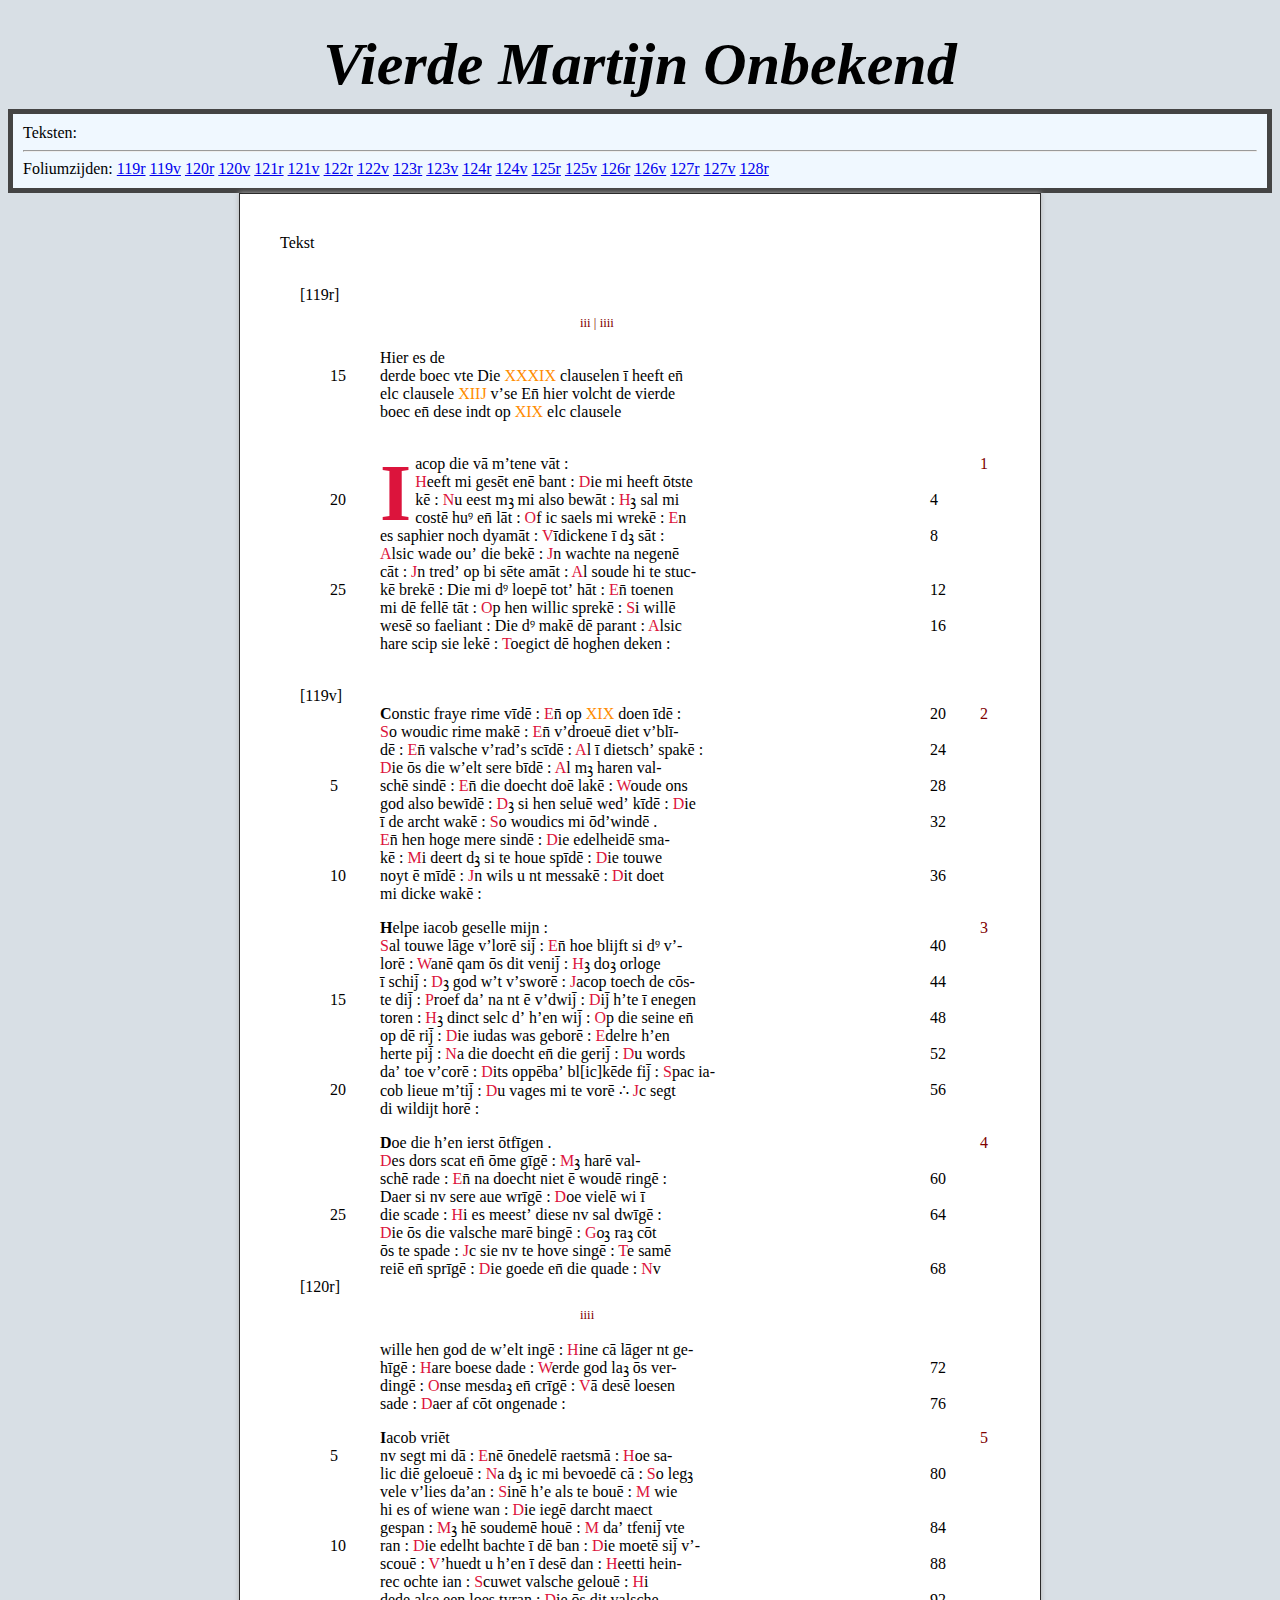
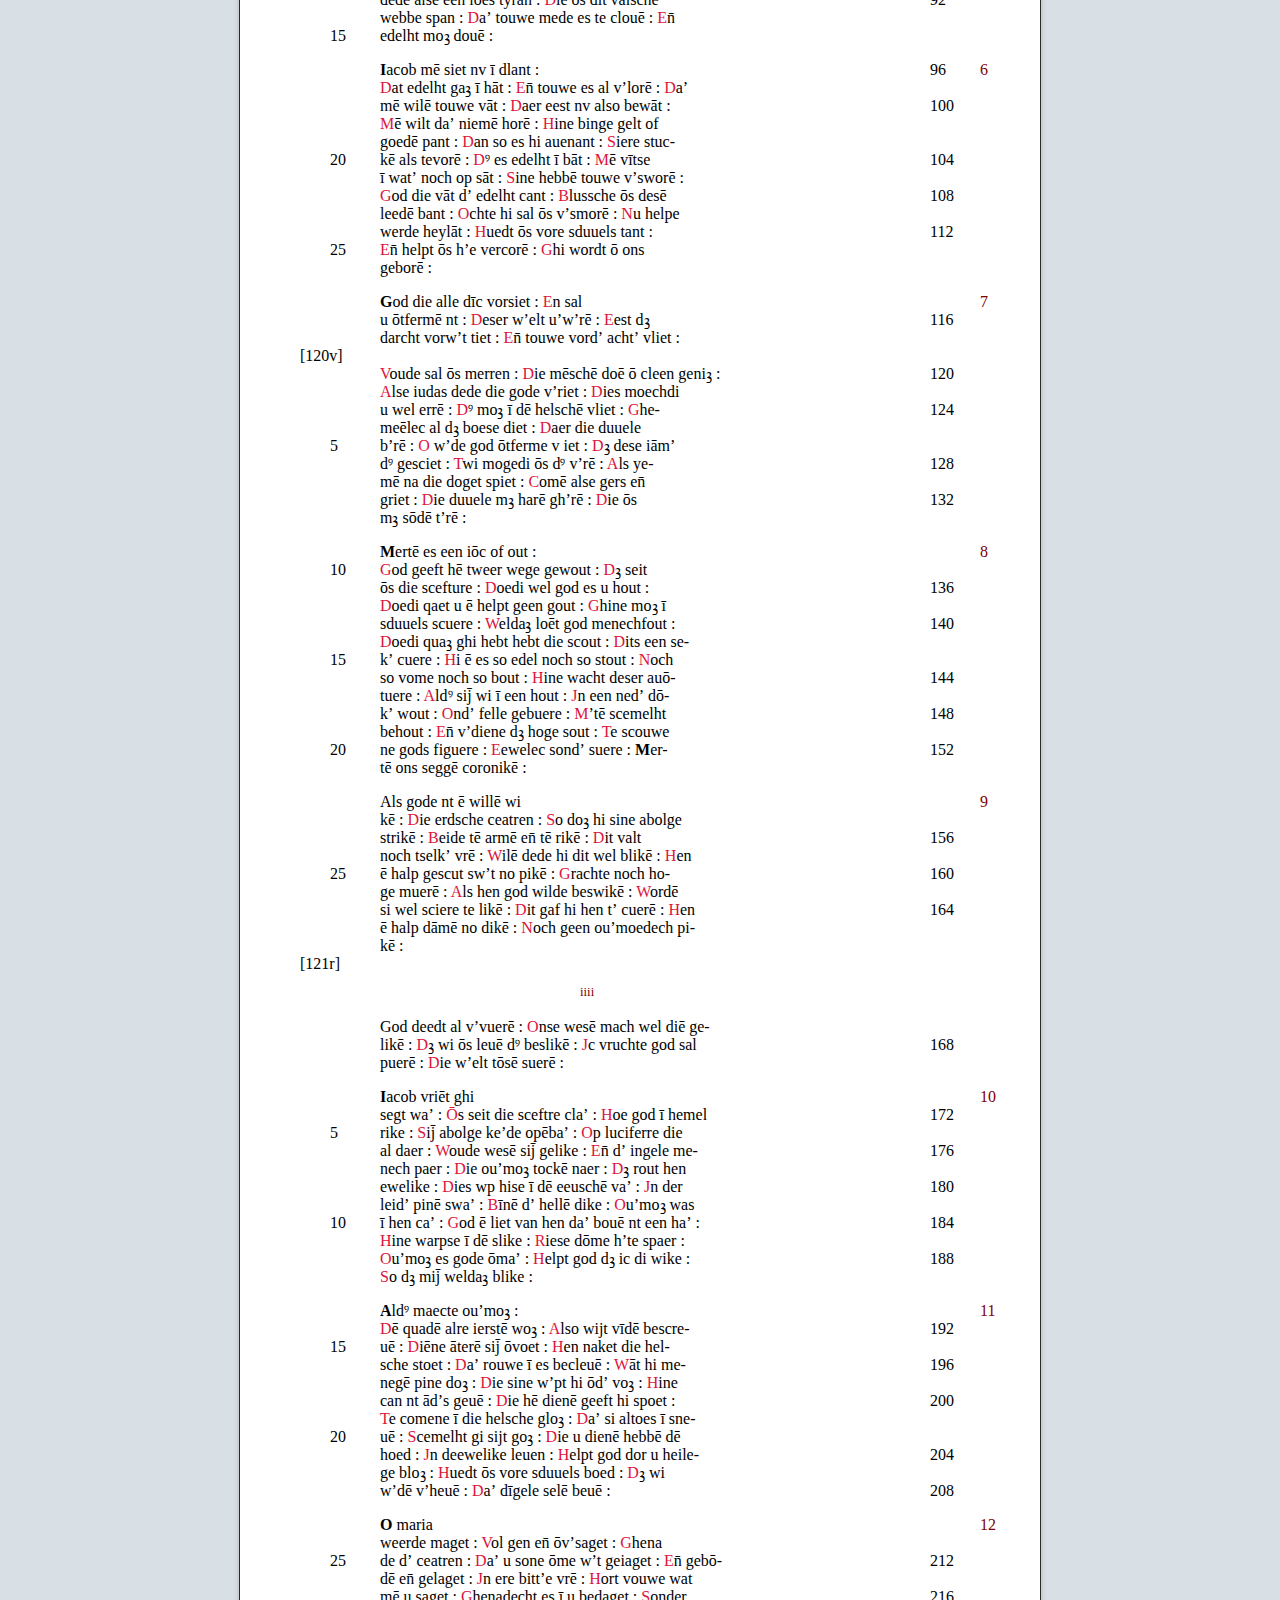
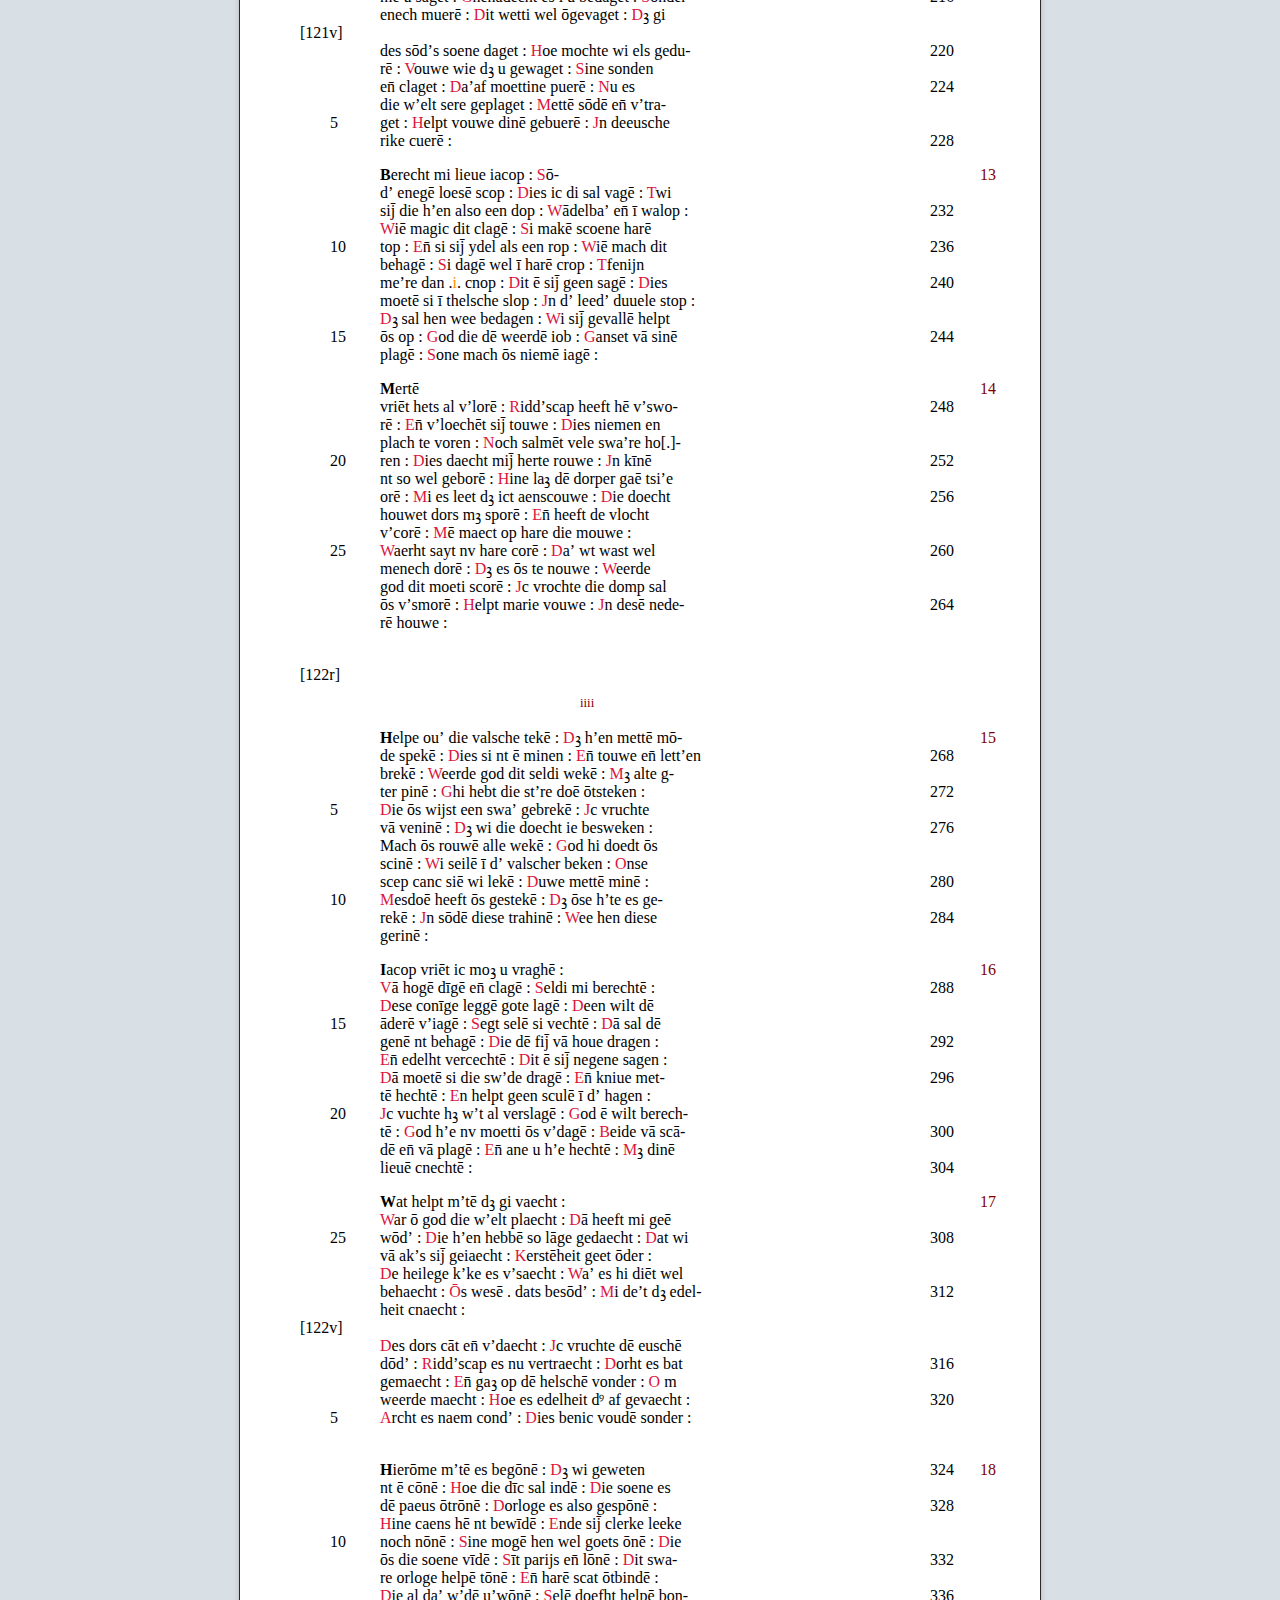
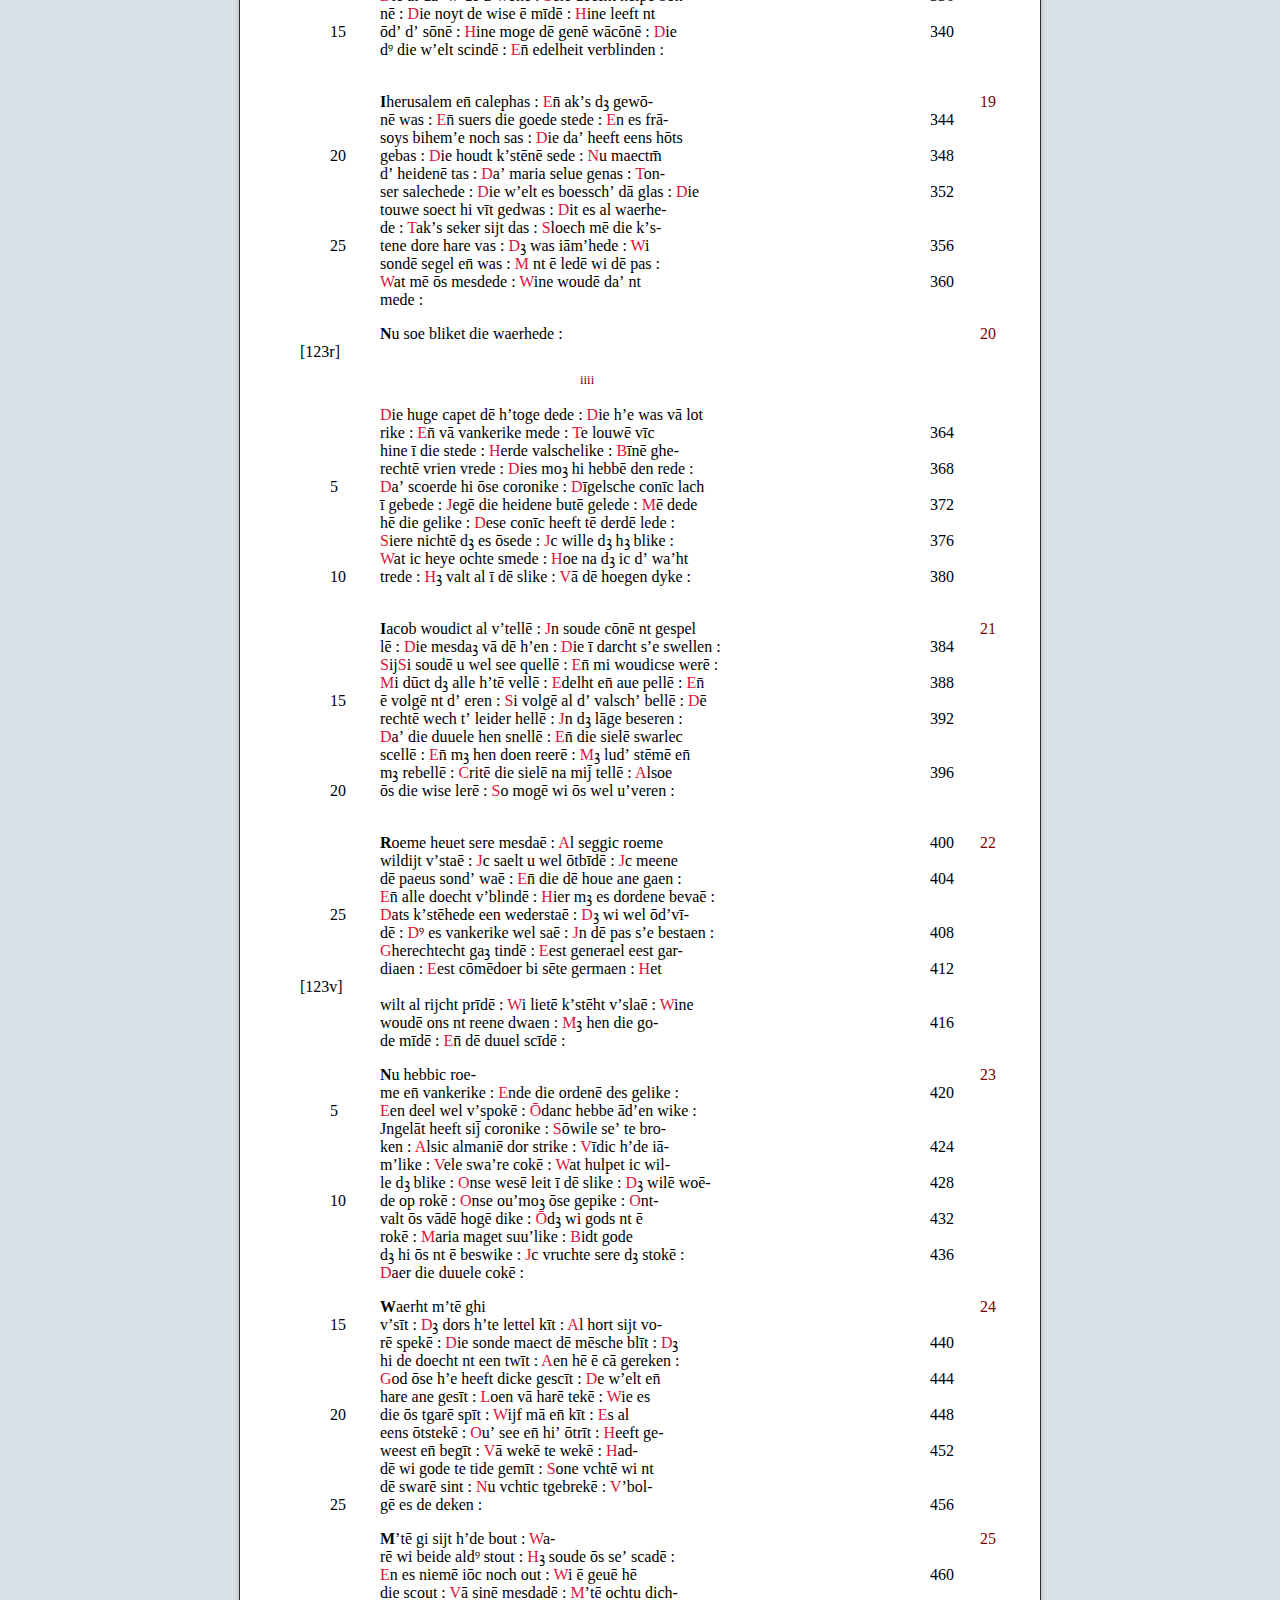
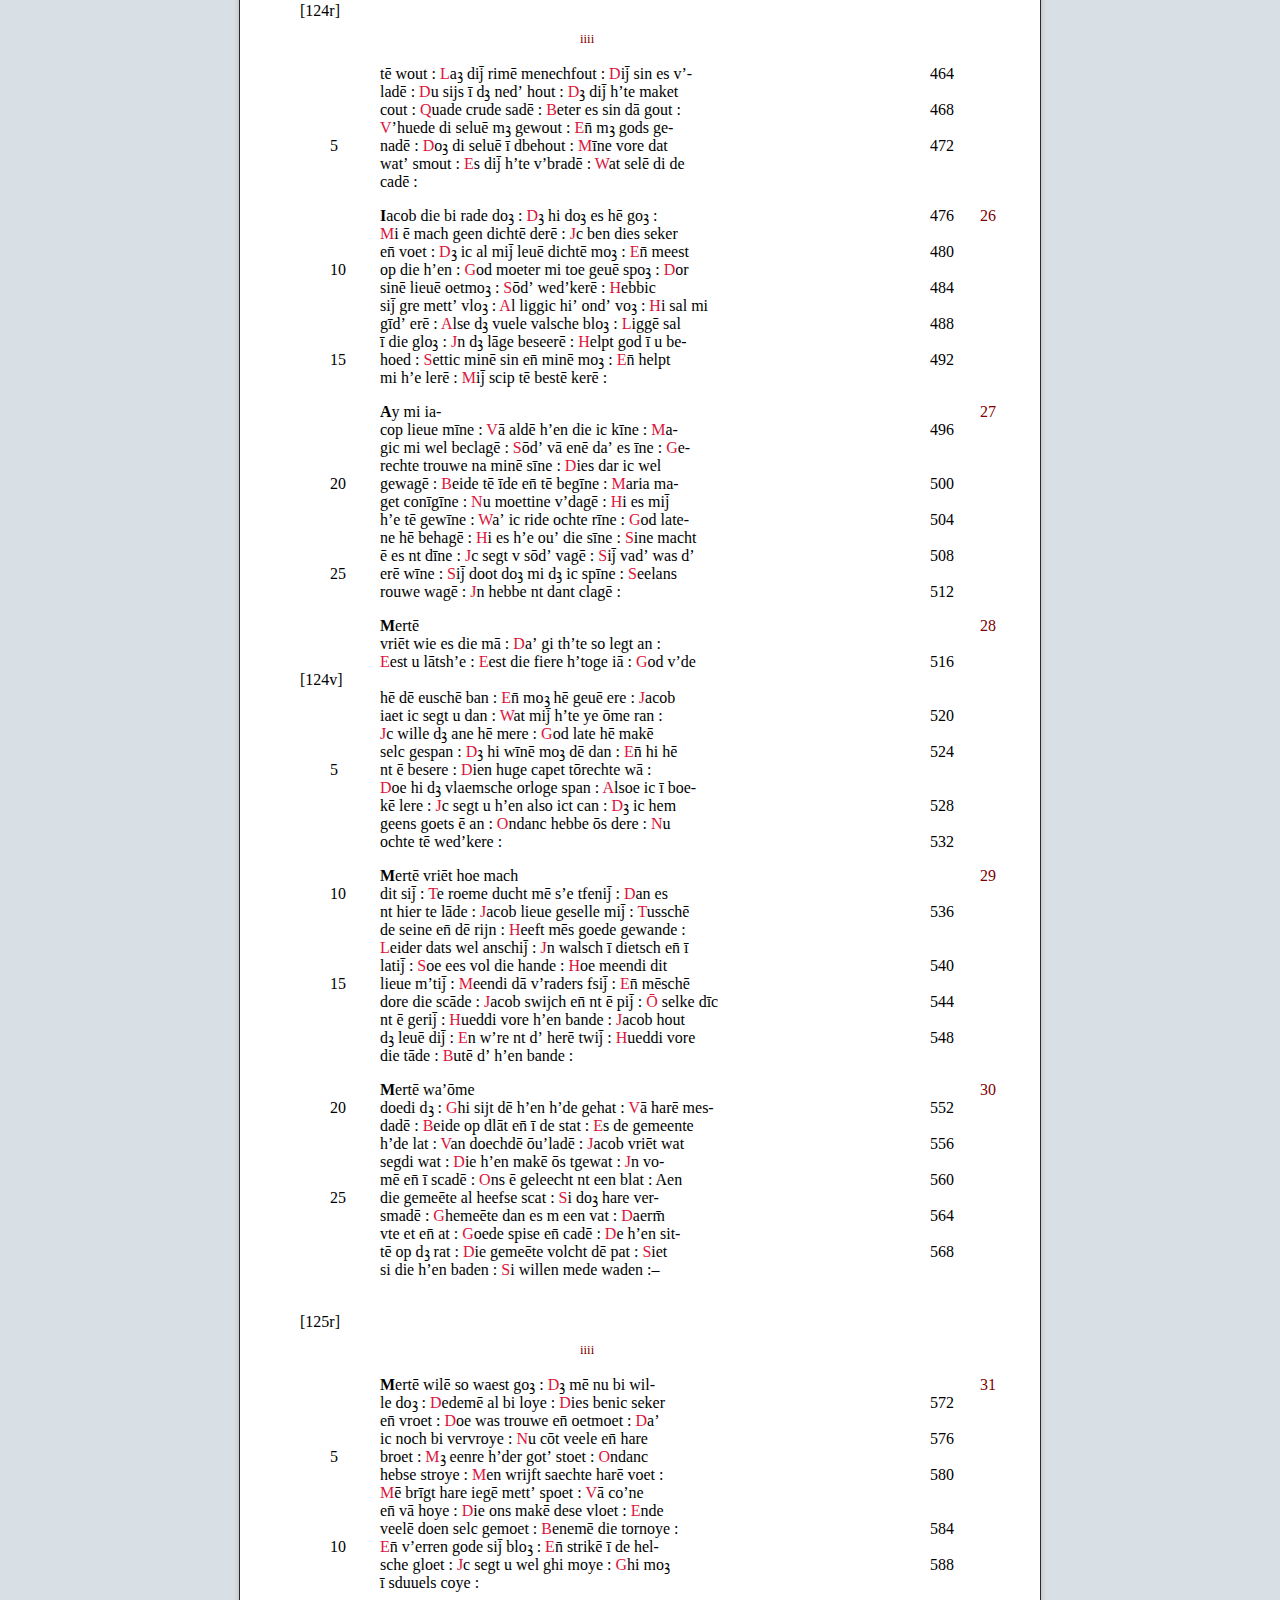
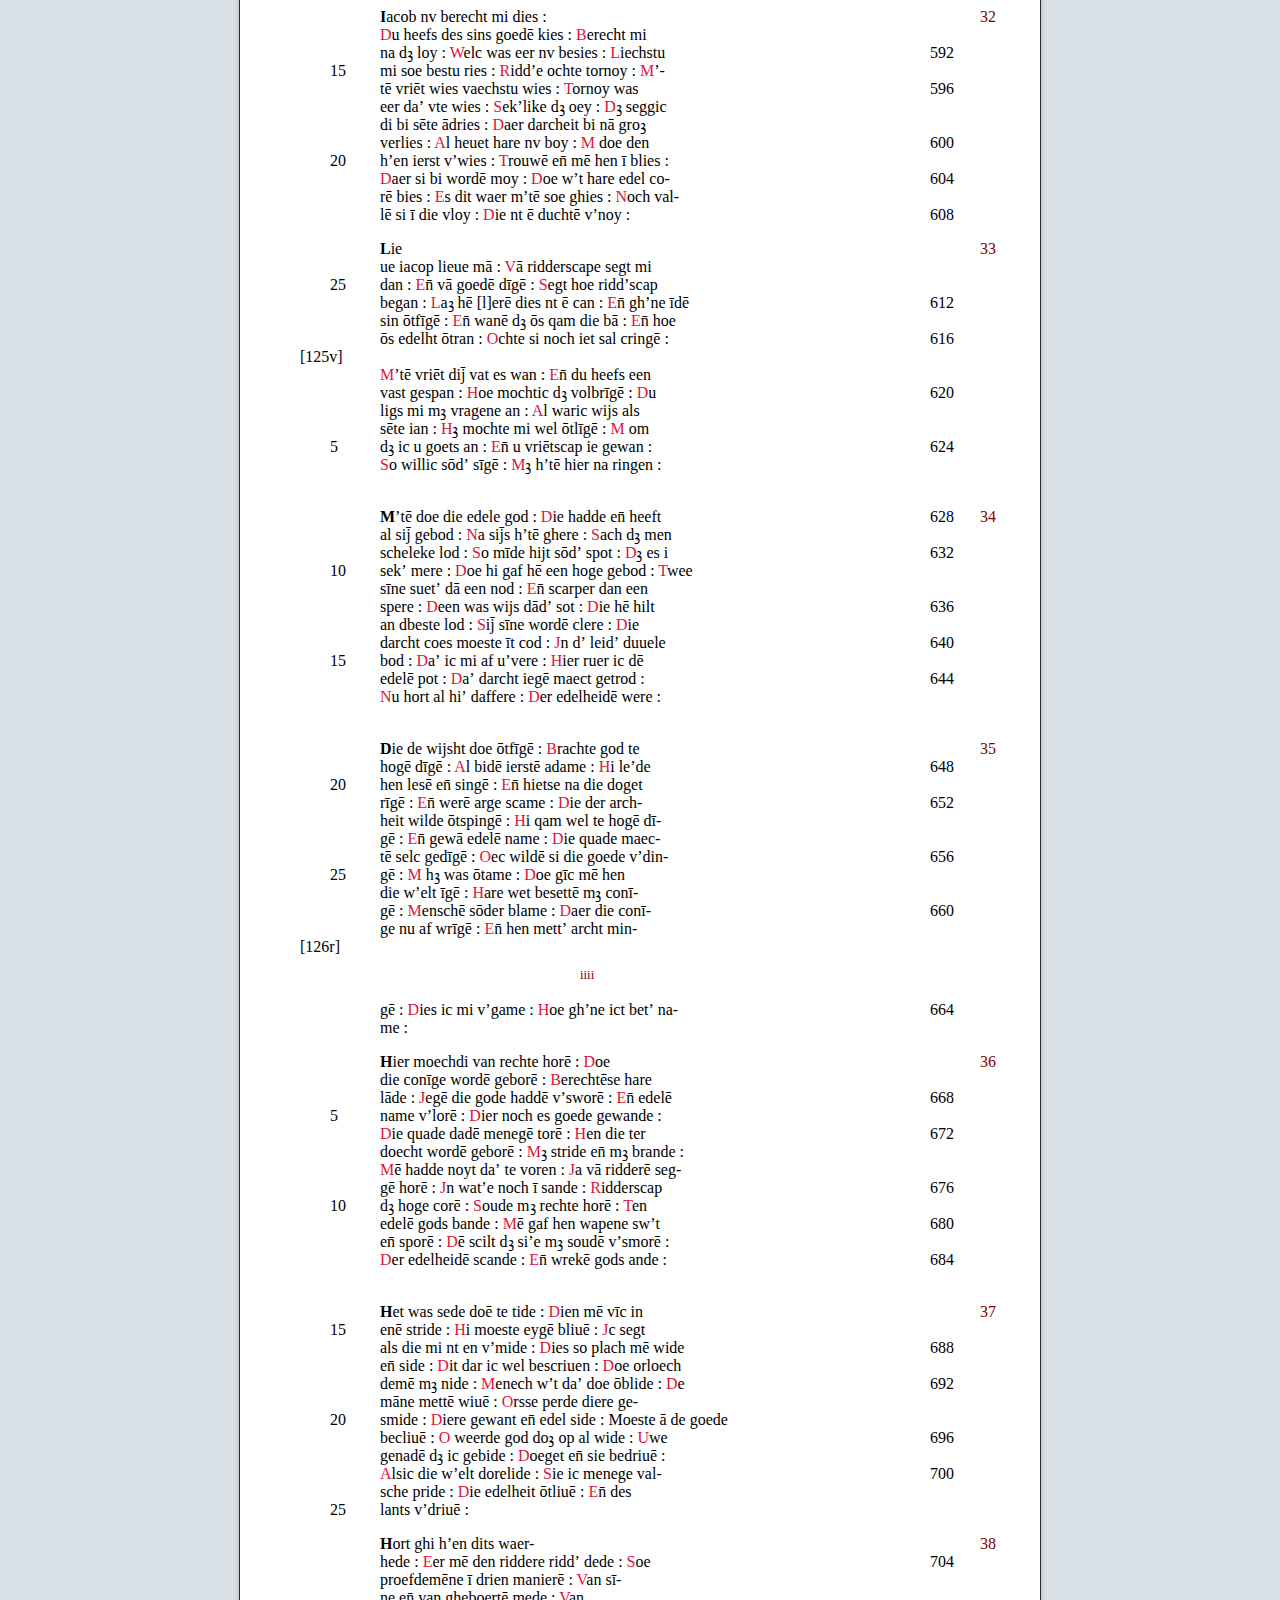
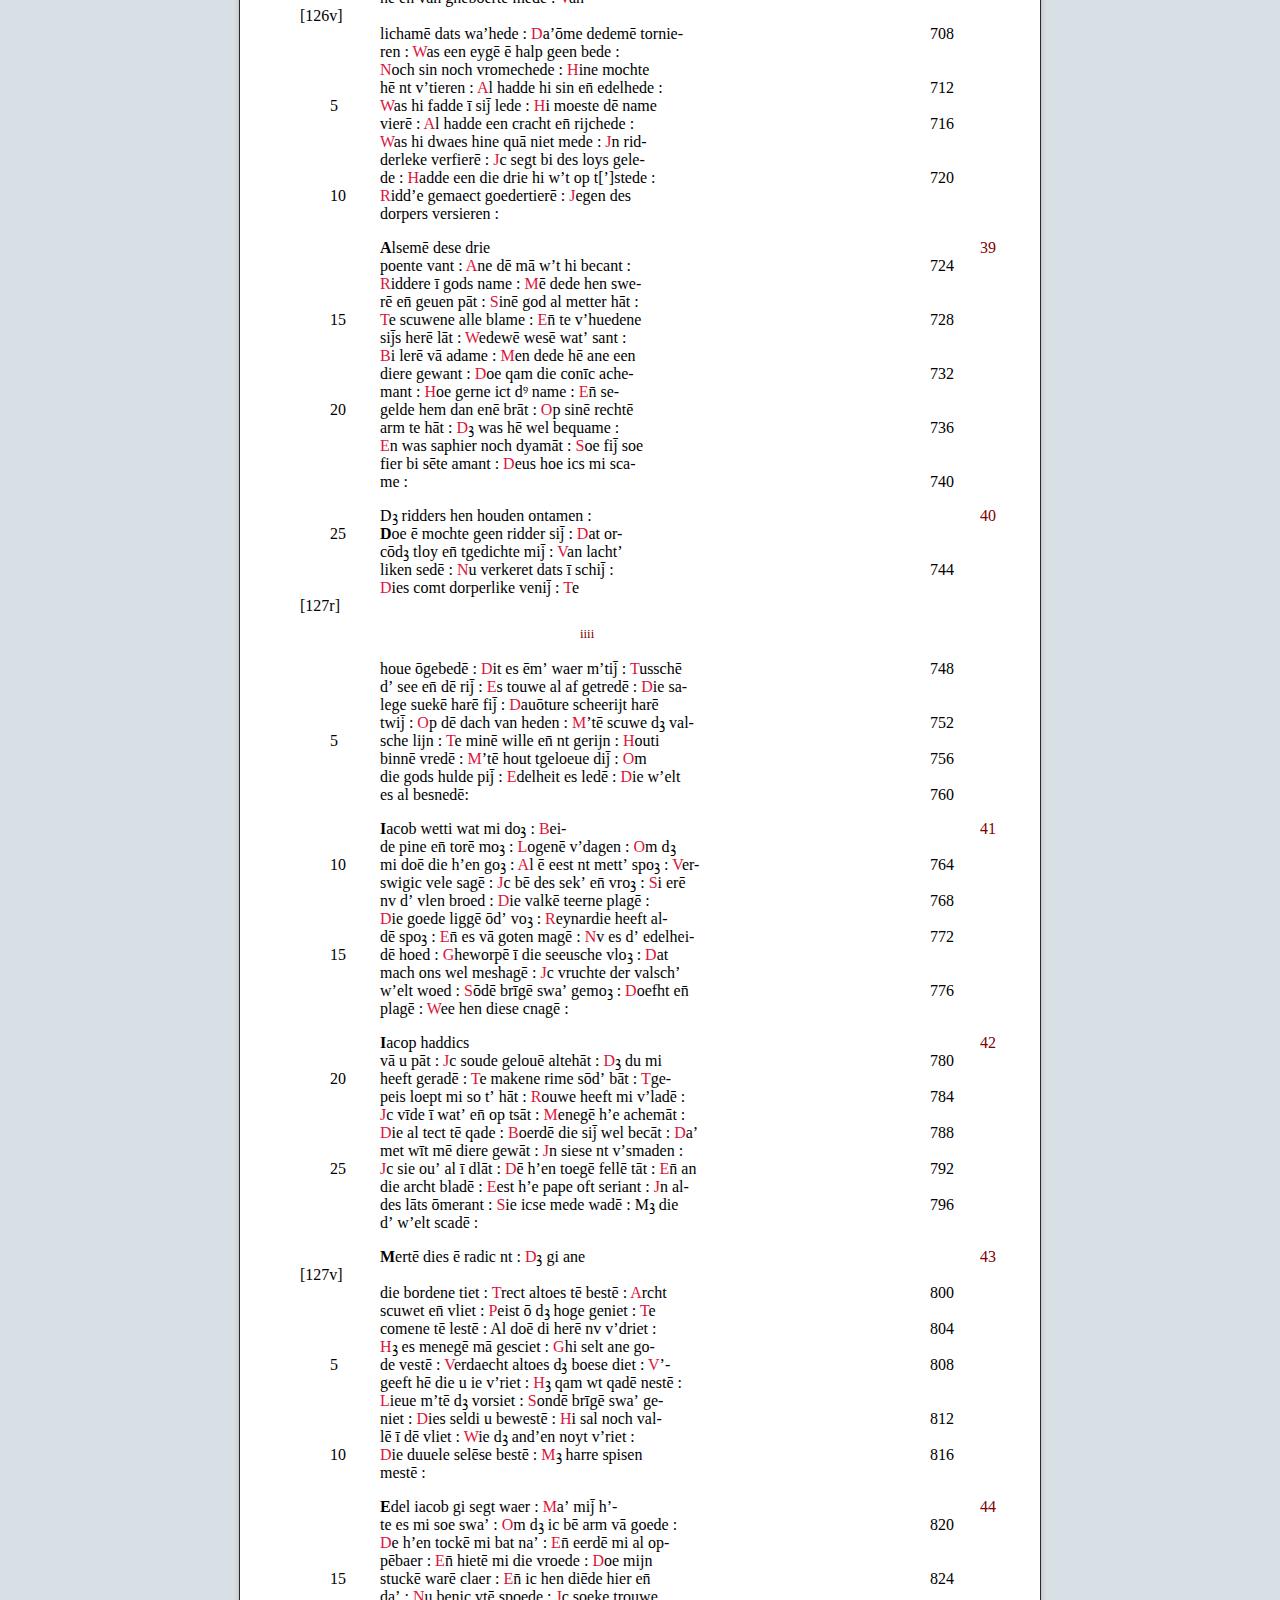
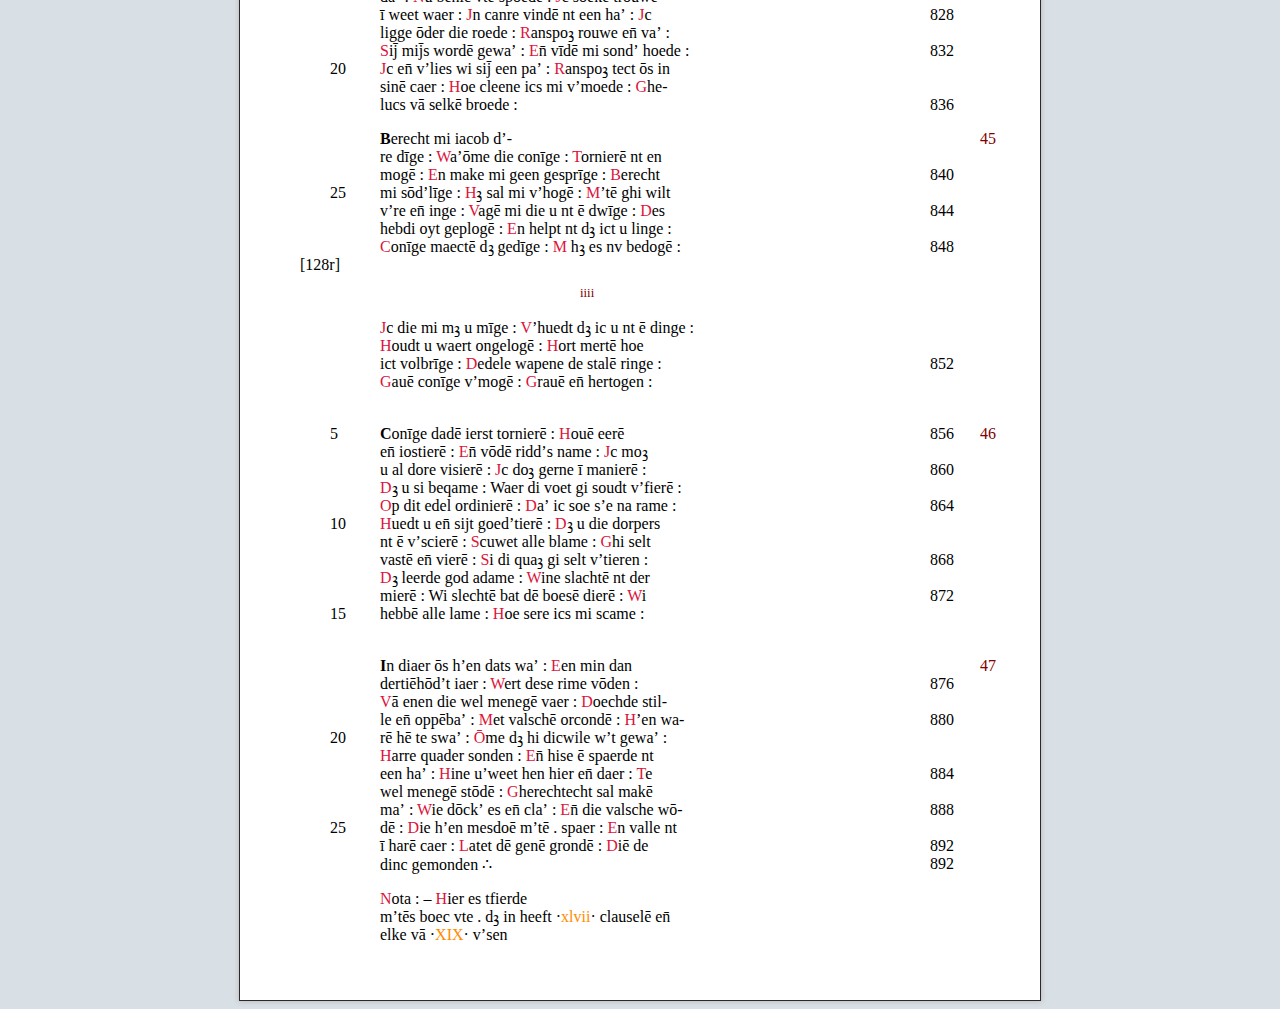
==== commit a9b0bb69: "Afkortingen goed" ====
--- a/mart4-afkortingen-intact.html
+++ b/mart4-afkortingen-intact.html
@@ -3,16 +3,26 @@
       <meta http-equiv="Content-Type" content="text/html; charset=utf-8">
    
       <title>
+            
          Vierde Martijn
-         
+            
+            
+                Onbekend
+            
+           
       </title>
       <link href="mvnhtml.css" rel="stylesheet" type="text/css">
       <link href="http://www.huygensinstituut.knaw.nl/projecten/mvn/webfiles/mvnhtml.css" rel="stylesheet" type="text/css">
    </head>
    <body>
       <h2>
+            
          Vierde Martijn
-         
+            
+            
+                Onbekend
+            
+           
       </h2>
       <div>
          Teksten: 
@@ -35,23 +45,23 @@
                <span class="fwheader">iii | iiii</span>
                
                <br><span class="linenumnewline">&nbsp;</span>Hier es de
-               <br><span class="linenumnewline">15</span>derde boec vte Die <span class="romannumber" title="roman number">XXXIX</span> clauselen <span class="choice" title="Abbreviation expansion = in">i</span> heeft <span class="choice" title="Abbreviation expansion = ende">en</span>
-               <br><span class="linenumnewline">&nbsp;</span>elc clausele <span class="romannumber" title="roman number">XIIJ</span> <span class="choice" title="Abbreviation expansion = verse">vse</span> <span class="choice" title="Abbreviation expansion = Ende">En</span> hier volcht de vierde
-               <br><span class="linenumnewline">&nbsp;</span>boec <span class="choice" title="Abbreviation expansion = ende">en</span> dese indt op <span class="romannumber" title="roman number">XIX</span> elc clausele
-            </p>
-            
-            
-            <p><br><span class="linenumnewline">&nbsp;</span><span class="note">1</span><span class="capitalsize4" title="capitalsize4">I</span>acop die <span class="choice" title="Abbreviation expansion = van">va</span> <span class="choice" title="Abbreviation expansion = mertene">mtene</span> <span class="choice" title="Abbreviation expansion = vant">vat</span> : 
-               <br><span class="linenumnewline">&nbsp;</span><span class="rubric" title="rubric">H</span>eeft mi <span class="choice" title="Abbreviation expansion = gesent">geset</span> <span class="choice" title="Abbreviation expansion = enen">ene</span> <span class="choice" title="Abbreviation expansion = brant">b<span class="superscript" title="superscript">a</span>nt</span> : <span class="rubric" title="rubric">D</span>ie mi heeft <span class="choice" title="Abbreviation expansion = ontste">otste</span>
-               <br><span class="linenumnewline">20</span><span class="choice" title="Abbreviation expansion = ken">ke</span> : <span class="rubric" title="rubric">N</span>u eest <span class="choice" title="Abbreviation expansion = met">m</span> mi also <span class="choice" title="Abbreviation expansion = bewant">bewat</span> :<span class="verseline">4</span> <span class="choice" title="Abbreviation expansion = Het"><span class="rubric" title="rubric">H</span></span> sal mi
-               <br><span class="linenumnewline">&nbsp;</span><span class="choice" title="Abbreviation expansion = costen">coste</span> <span class="choice" title="Abbreviation expansion = huus">hu</span> <span class="choice" title="Abbreviation expansion = ende">en</span> <span class="choice" title="Abbreviation expansion = lant">lat</span> : <span class="rubric" title="rubric">O</span>f ic saels mi <span class="choice" title="Abbreviation expansion = wreken">wreke</span> : <span class="rubric" title="rubric">E</span>n
-               <br><span class="linenumnewline">&nbsp;</span>es saphier noch <span class="choice" title="Abbreviation expansion = dyamant">dyamat</span> : <span class="choice" title="Abbreviation expansion = Vindickene"><span class="rubric" title="rubric">V</span>idickene</span> <span class="choice" title="Abbreviation expansion = in">i</span> <span class="choice" title="Abbreviation expansion = dat">d</span> <span class="choice" title="Abbreviation expansion = sant">sat</span> :<span class="verseline">8</span> 
-               <br><span class="linenumnewline">&nbsp;</span><span class="rubric" title="rubric">A</span>lsic wade <span class="choice" title="Abbreviation expansion = ouer">ou</span> die <span class="choice" title="Abbreviation expansion = beken">beke</span> : <span class="rubric" title="rubric">J</span>n wachte na <span class="choice" title="Abbreviation expansion = negenen">negene</span>
-               <br><span class="linenumnewline">&nbsp;</span><span class="choice" title="Abbreviation expansion = cant">cat</span> : <span class="rubric" title="rubric">J</span>n <span class="choice" title="Abbreviation expansion = treder">tred</span> op bi <span class="choice" title="Abbreviation expansion = sente">sete</span> <span class="choice" title="Abbreviation expansion = amant">amat</span> : <span class="rubric" title="rubric">A</span>l soude hi te stuc-
-               <br><span class="linenumnewline">25</span><span class="choice" title="Abbreviation expansion = ken">ke</span> <span class="choice" title="Abbreviation expansion = breken">breke</span> :<span class="verseline">12</span> Die mi <span class="choice" title="Abbreviation expansion = dus">d</span> <span class="choice" title="Abbreviation expansion = loepen">loepe</span> <span class="choice" title="Abbreviation expansion = toter">tot</span> <span class="choice" title="Abbreviation expansion = hant">hat</span> : <span class="choice" title="Abbreviation expansion = Ende"><span class="rubric" title="rubric">E</span>n</span> toenen
-               <br><span class="linenumnewline">&nbsp;</span>mi <span class="choice" title="Abbreviation expansion = den">de</span> <span class="choice" title="Abbreviation expansion = fellen">felle</span> <span class="choice" title="Abbreviation expansion = tant">tat</span> : <span class="rubric" title="rubric">O</span>p hen willic <span class="choice" title="Abbreviation expansion = spreken">spreke</span> : <span class="rubric" title="rubric">S</span>i <span class="choice" title="Abbreviation expansion = willen">wille</span>
-               <br><span class="linenumnewline">&nbsp;</span><span class="choice" title="Abbreviation expansion = wesen">wese</span> so faeliant :<span class="verseline">16</span> Die <span class="choice" title="Abbreviation expansion = dus">d</span> <span class="choice" title="Abbreviation expansion = maken">make</span> <span class="choice" title="Abbreviation expansion = den">de</span> parant : <span class="rubric" title="rubric">A</span>lsic
-               <br><span class="linenumnewline">&nbsp;</span>hare scip sie <span class="choice" title="Abbreviation expansion = leken">leke</span> : <span class="rubric" title="rubric">T</span>oegict <span class="choice" title="Abbreviation expansion = den">de</span> hoghen deken :
+               <br><span class="linenumnewline">15</span>derde boec vte Die <span class="romannumber" title="roman number">XXXIX</span> clauselen <span class="choice" title="Abbreviation expansion = in">i&#772;</span> heeft <span class="choice" title="Abbreviation expansion = ende">en&#772;</span>
+               <br><span class="linenumnewline">&nbsp;</span>elc clausele <span class="romannumber" title="roman number">XIIJ</span> <span class="choice" title="Abbreviation expansion = verse">v&#700;se</span> <span class="choice" title="Abbreviation expansion = Ende">En&#772;</span> hier volcht de vierde
+               <br><span class="linenumnewline">&nbsp;</span>boec <span class="choice" title="Abbreviation expansion = ende">en&#772;</span> dese indt op <span class="romannumber" title="roman number">XIX</span> elc clausele
+            </p>
+            
+            
+            <p><br><span class="linenumnewline">&nbsp;</span><span class="note">1</span><span class="capitalsize4" title="capitalsize4">I</span>acop die <span class="choice" title="Abbreviation expansion = van">va&#772;</span> <span class="choice" title="Abbreviation expansion = mertene">m&#700;tene</span> <span class="choice" title="Abbreviation expansion = vant">va&#772;t</span> : 
+               <br><span class="linenumnewline">&nbsp;</span><span class="rubric" title="rubric">H</span>eeft mi <span class="choice" title="Abbreviation expansion = gesent">gese&#772;t</span> <span class="choice" title="Abbreviation expansion = enen">ene&#772;</span> <span class="choice" title="Abbreviation expansion = brant">b<span class="superscript" title="superscript">a</span>nt</span> : <span class="rubric" title="rubric">D</span>ie mi heeft <span class="choice" title="Abbreviation expansion = ontste">o&#772;tste</span>
+               <br><span class="linenumnewline">20</span><span class="choice" title="Abbreviation expansion = ken">ke&#772;</span> : <span class="rubric" title="rubric">N</span>u eest <span class="choice" title="Abbreviation expansion = met">m&#42859;</span> mi also <span class="choice" title="Abbreviation expansion = bewant">bewa&#772;t</span> :<span class="verseline">4</span> <span class="choice" title="Abbreviation expansion = Het"><span class="rubric" title="rubric">H</span>&#42859;</span> sal mi
+               <br><span class="linenumnewline">&nbsp;</span><span class="choice" title="Abbreviation expansion = costen">coste&#772;</span> <span class="choice" title="Abbreviation expansion = huus">hu&#42864;</span> <span class="choice" title="Abbreviation expansion = ende">en&#772;</span> <span class="choice" title="Abbreviation expansion = lant">la&#772;t</span> : <span class="rubric" title="rubric">O</span>f ic saels mi <span class="choice" title="Abbreviation expansion = wreken">wreke&#772;</span> : <span class="rubric" title="rubric">E</span>n
+               <br><span class="linenumnewline">&nbsp;</span>es saphier noch <span class="choice" title="Abbreviation expansion = dyamant">dyama&#772;t</span> : <span class="choice" title="Abbreviation expansion = Vindickene"><span class="rubric" title="rubric">V</span>i&#772;dickene</span> <span class="choice" title="Abbreviation expansion = in">i&#772;</span> <span class="choice" title="Abbreviation expansion = dat">d&#42859;</span> <span class="choice" title="Abbreviation expansion = sant">sa&#772;t</span> :<span class="verseline">8</span> 
+               <br><span class="linenumnewline">&nbsp;</span><span class="rubric" title="rubric">A</span>lsic wade <span class="choice" title="Abbreviation expansion = ouer">ou&#700;</span> die <span class="choice" title="Abbreviation expansion = beken">beke&#772;</span> : <span class="rubric" title="rubric">J</span>n wachte na <span class="choice" title="Abbreviation expansion = negenen">negene&#772;</span>
+               <br><span class="linenumnewline">&nbsp;</span><span class="choice" title="Abbreviation expansion = cant">ca&#772;t</span> : <span class="rubric" title="rubric">J</span>n <span class="choice" title="Abbreviation expansion = treder">tred&#700;</span> op bi <span class="choice" title="Abbreviation expansion = sente">se&#772;te</span> <span class="choice" title="Abbreviation expansion = amant">ama&#772;t</span> : <span class="rubric" title="rubric">A</span>l soude hi te stuc-
+               <br><span class="linenumnewline">25</span><span class="choice" title="Abbreviation expansion = ken">ke&#772;</span> <span class="choice" title="Abbreviation expansion = breken">breke&#772;</span> :<span class="verseline">12</span> Die mi <span class="choice" title="Abbreviation expansion = dus">d&#42864;</span> <span class="choice" title="Abbreviation expansion = loepen">loepe&#772;</span> <span class="choice" title="Abbreviation expansion = toter">tot&#700;</span> <span class="choice" title="Abbreviation expansion = hant">ha&#772;t</span> : <span class="choice" title="Abbreviation expansion = Ende"><span class="rubric" title="rubric">E</span>n&#772;</span> toenen
+               <br><span class="linenumnewline">&nbsp;</span>mi <span class="choice" title="Abbreviation expansion = den">de&#772;</span> <span class="choice" title="Abbreviation expansion = fellen">felle&#772;</span> <span class="choice" title="Abbreviation expansion = tant">ta&#772;t</span> : <span class="rubric" title="rubric">O</span>p hen willic <span class="choice" title="Abbreviation expansion = spreken">spreke&#772;</span> : <span class="rubric" title="rubric">S</span>i <span class="choice" title="Abbreviation expansion = willen">wille&#772;</span>
+               <br><span class="linenumnewline">&nbsp;</span><span class="choice" title="Abbreviation expansion = wesen">wese&#772;</span> so faeliant :<span class="verseline">16</span> Die <span class="choice" title="Abbreviation expansion = dus">d&#42864;</span> <span class="choice" title="Abbreviation expansion = maken">make&#772;</span> <span class="choice" title="Abbreviation expansion = den">de&#772;</span> parant : <span class="rubric" title="rubric">A</span>lsic
+               <br><span class="linenumnewline">&nbsp;</span>hare scip sie <span class="choice" title="Abbreviation expansion = leken">leke&#772;</span> : <span class="rubric" title="rubric">T</span>oegict <span class="choice" title="Abbreviation expansion = den">de&#772;</span> hoghen deken :
                
             </p>
             
@@ -62,114 +72,114 @@
                   [119v]
                   </span>
                
-               <br><span class="linenumnewline">&nbsp;</span><span class="note">2</span><span class="capitalsize1" title="capitalsize1">C</span>onstic fraye rime <span class="choice" title="Abbreviation expansion = vinden">vide</span> :<span class="verseline">20</span> <span class="choice" title="Abbreviation expansion = Ende"><span class="rubric" title="rubric">E</span>n</span> op <span class="romannumber" title="roman number">XIX</span> doen <span class="choice" title="Abbreviation expansion = inden">ide</span> :
-               <br><span class="linenumnewline">&nbsp;</span><span class="rubric" title="rubric">S</span>o woudic rime <span class="choice" title="Abbreviation expansion = maken">make</span> : <span class="choice" title="Abbreviation expansion = Ende"><span class="rubric" title="rubric">E</span>n</span> <span class="choice" title="Abbreviation expansion = verdroeuen">vdroeue</span> diet <span class="choice" title="Abbreviation expansion = verblin-">vbli-</span>
-               <br><span class="linenumnewline">&nbsp;</span> <span class="choice" title="Abbreviation expansion = den">de</span> : <span class="choice" title="Abbreviation expansion = Ende"><span class="rubric" title="rubric">E</span>n</span> valsche <span class="choice" title="Abbreviation expansion = verraders">vrads</span> <span class="choice" title="Abbreviation expansion = scinden">scide</span> :<span class="verseline">24</span> <span class="rubric" title="rubric">A</span>l <span class="choice" title="Abbreviation expansion = in">i</span> <span class="choice" title="Abbreviation expansion = dietscher">dietsch</span> <span class="choice" title="Abbreviation expansion = spraken">sp<span class="superscript" title="superscript">a</span>ke</span> :
-               <br><span class="linenumnewline">&nbsp;</span><span class="rubric" title="rubric">D</span>ie <span class="choice" title="Abbreviation expansion = ons">os</span> die <span class="choice" title="Abbreviation expansion = werelt">welt</span> sere <span class="choice" title="Abbreviation expansion = binden">bide</span> : <span class="rubric" title="rubric">A</span>l <span class="choice" title="Abbreviation expansion = met">m</span> haren val-
-               <br><span class="linenumnewline">5</span> <span class="choice" title="Abbreviation expansion = schen">sche</span> <span class="choice" title="Abbreviation expansion = sinden">sinde</span> : <span class="choice" title="Abbreviation expansion = Ende"><span class="rubric" title="rubric">E</span>n</span> die doecht <span class="choice" title="Abbreviation expansion = doen">doe</span> <span class="choice" title="Abbreviation expansion = laken">lake</span> :<span class="verseline">28</span>
-               <span class="rubric" title="rubric">W</span>oude ons<br><span class="linenumnewline">&nbsp;</span>god also <span class="choice" title="Abbreviation expansion = bewinden">bewide</span> : <span class="choice" title="Abbreviation expansion = Dat"><span class="rubric" title="rubric">D</span></span> si hen <span class="choice" title="Abbreviation expansion = seluen">selue</span> <span class="choice" title="Abbreviation expansion = weder">wed</span> <span class="choice" title="Abbreviation expansion = kinden">kide</span> :
-               <span class="rubric" title="rubric">D</span>ie<br><span class="linenumnewline">&nbsp;</span> <span class="choice" title="Abbreviation expansion = in">i</span> de <span class="choice" title="Abbreviation expansion = archeit">arch<span class="superscript" title="superscript">t</span></span> <span class="choice" title="Abbreviation expansion = waken">wake</span> :
-               <span class="rubric" title="rubric">S</span>o woudics mi <span class="choice" title="Abbreviation expansion = onderwinden">odwinde</span> .<span class="verseline">32</span> <br><span class="linenumnewline">&nbsp;</span><span class="choice" title="Abbreviation expansion = Ende"><span class="rubric" title="rubric">E</span>n</span> hen hoge mere <span class="choice" title="Abbreviation expansion = sinden">sinde</span> : <span class="rubric" title="rubric">D</span>ie <span class="choice" title="Abbreviation expansion = edelheiden">edelheide</span> sma-
-               <br><span class="linenumnewline">&nbsp;</span> <span class="choice" title="Abbreviation expansion = ken">ke</span> : <span class="rubric" title="rubric">M</span>i deert <span class="choice" title="Abbreviation expansion = dat">d</span> si te houe <span class="choice" title="Abbreviation expansion = spinden">spide</span> : <span class="rubric" title="rubric">D</span>ie <span class="choice" title="Abbreviation expansion = trouwe">t<span class="superscript" title="superscript">o</span>uwe</span>
-               <br><span class="linenumnewline">10</span> noyt <span class="choice" title="Abbreviation expansion = en">e</span> <span class="choice" title="Abbreviation expansion = minden">mide</span> :<span class="verseline">36</span> <span class="rubric" title="rubric">J</span>n wils u <span class="choice" title="Abbreviation expansion = niet">n<span class="superscript" title="superscript">t</span></span> <span class="choice" title="Abbreviation expansion = messaken">messake</span> : <span class="rubric" title="rubric">D</span>it doet<br><span class="linenumnewline">&nbsp;</span>mi dicke <span class="choice" title="Abbreviation expansion = waken">wake</span> :
+               <br><span class="linenumnewline">&nbsp;</span><span class="note">2</span><span class="capitalsize1" title="capitalsize1">C</span>onstic fraye rime <span class="choice" title="Abbreviation expansion = vinden">vi&#772;de&#772;</span> :<span class="verseline">20</span> <span class="choice" title="Abbreviation expansion = Ende"><span class="rubric" title="rubric">E</span>n&#772;</span> op <span class="romannumber" title="roman number">XIX</span> doen <span class="choice" title="Abbreviation expansion = inden">i&#772;de&#772;</span> :
+               <br><span class="linenumnewline">&nbsp;</span><span class="rubric" title="rubric">S</span>o woudic rime <span class="choice" title="Abbreviation expansion = maken">make&#772;</span> : <span class="choice" title="Abbreviation expansion = Ende"><span class="rubric" title="rubric">E</span>n&#772;</span> <span class="choice" title="Abbreviation expansion = verdroeuen">v&#700;droeue&#772;</span> diet <span class="choice" title="Abbreviation expansion = verblin-">v&#700;bli&#772;-</span>
+               <br><span class="linenumnewline">&nbsp;</span> <span class="choice" title="Abbreviation expansion = den">de&#772;</span> : <span class="choice" title="Abbreviation expansion = Ende"><span class="rubric" title="rubric">E</span>n&#772;</span> valsche <span class="choice" title="Abbreviation expansion = verraders">v&#700;rad&#700;s</span> <span class="choice" title="Abbreviation expansion = scinden">sci&#772;de&#772;</span> :<span class="verseline">24</span> <span class="rubric" title="rubric">A</span>l <span class="choice" title="Abbreviation expansion = in">i&#772;</span> <span class="choice" title="Abbreviation expansion = dietscher">dietsch&#700;</span> <span class="choice" title="Abbreviation expansion = spraken">sp<span class="superscript" title="superscript">a</span>ke&#772;</span> :
+               <br><span class="linenumnewline">&nbsp;</span><span class="rubric" title="rubric">D</span>ie <span class="choice" title="Abbreviation expansion = ons">o&#772;s</span> die <span class="choice" title="Abbreviation expansion = werelt">w&#700;elt</span> sere <span class="choice" title="Abbreviation expansion = binden">bi&#772;de&#772;</span> : <span class="rubric" title="rubric">A</span>l <span class="choice" title="Abbreviation expansion = met">m&#42859;</span> haren val-
+               <br><span class="linenumnewline">5</span> <span class="choice" title="Abbreviation expansion = schen">sche&#772;</span> <span class="choice" title="Abbreviation expansion = sinden">sinde&#772;</span> : <span class="choice" title="Abbreviation expansion = Ende"><span class="rubric" title="rubric">E</span>n&#772;</span> die doecht <span class="choice" title="Abbreviation expansion = doen">doe&#772;</span> <span class="choice" title="Abbreviation expansion = laken">lake&#772;</span> :<span class="verseline">28</span>
+               <span class="rubric" title="rubric">W</span>oude ons<br><span class="linenumnewline">&nbsp;</span>god also <span class="choice" title="Abbreviation expansion = bewinden">bewi&#772;de&#772;</span> : <span class="choice" title="Abbreviation expansion = Dat"><span class="rubric" title="rubric">D</span>&#42859;</span> si hen <span class="choice" title="Abbreviation expansion = seluen">selue&#772;</span> <span class="choice" title="Abbreviation expansion = weder">wed&#700;</span> <span class="choice" title="Abbreviation expansion = kinden">ki&#772;de&#772;</span> :
+               <span class="rubric" title="rubric">D</span>ie<br><span class="linenumnewline">&nbsp;</span> <span class="choice" title="Abbreviation expansion = in">i&#772;</span> de <span class="choice" title="Abbreviation expansion = archeit">arch<span class="superscript" title="superscript">t</span></span> <span class="choice" title="Abbreviation expansion = waken">wake&#772;</span> :
+               <span class="rubric" title="rubric">S</span>o woudics mi <span class="choice" title="Abbreviation expansion = onderwinden">o&#772;d&#700;winde&#772;</span> .<span class="verseline">32</span> <br><span class="linenumnewline">&nbsp;</span><span class="choice" title="Abbreviation expansion = Ende"><span class="rubric" title="rubric">E</span>n&#772;</span> hen hoge mere <span class="choice" title="Abbreviation expansion = sinden">sinde&#772;</span> : <span class="rubric" title="rubric">D</span>ie <span class="choice" title="Abbreviation expansion = edelheiden">edelheide&#772;</span> sma-
+               <br><span class="linenumnewline">&nbsp;</span> <span class="choice" title="Abbreviation expansion = ken">ke&#772;</span> : <span class="rubric" title="rubric">M</span>i deert <span class="choice" title="Abbreviation expansion = dat">d&#42859;</span> si te houe <span class="choice" title="Abbreviation expansion = spinden">spi&#772;de&#772;</span> : <span class="rubric" title="rubric">D</span>ie <span class="choice" title="Abbreviation expansion = trouwe">t<span class="superscript" title="superscript">o</span>uwe</span>
+               <br><span class="linenumnewline">10</span> noyt <span class="choice" title="Abbreviation expansion = en">e&#772;</span> <span class="choice" title="Abbreviation expansion = minden">mi&#772;de&#772;</span> :<span class="verseline">36</span> <span class="rubric" title="rubric">J</span>n wils u <span class="choice" title="Abbreviation expansion = niet">n<span class="superscript" title="superscript">t</span></span> <span class="choice" title="Abbreviation expansion = messaken">messake&#772;</span> : <span class="rubric" title="rubric">D</span>it doet<br><span class="linenumnewline">&nbsp;</span>mi dicke <span class="choice" title="Abbreviation expansion = waken">wake&#772;</span> :
             </p> 
             <p><span class="note">3</span><span class="capitalsize1" title="capitalsize1">H</span>elpe iacob geselle mijn :
-               <br><span class="linenumnewline">&nbsp;</span><span class="rubric" title="rubric">S</span>al <span class="choice" title="Abbreviation expansion = trouwe">t<span class="superscript" title="superscript">o</span>uwe</span> <span class="choice" title="Abbreviation expansion = lange">lage</span> <span class="choice" title="Abbreviation expansion = verloren">vlore</span> <span class="choice" title="Abbreviation expansion = sijn">sij</span> :<span class="verseline">40</span> <span class="choice" title="Abbreviation expansion = Ende"><span class="rubric" title="rubric">E</span>n</span> hoe blijft si <span class="choice" title="Abbreviation expansion = dus">d</span> <span class="choice" title="Abbreviation expansion = ver-">v-</span>
-               <br><span class="linenumnewline">&nbsp;</span><span class="choice" title="Abbreviation expansion = loren">lore</span> : <span class="choice" title="Abbreviation expansion = Wanen"><span class="rubric" title="rubric">W</span>ane</span> <span class="choice" title="Abbreviation expansion = quam">q<span class="superscript" title="superscript">a</span>m</span> <span class="choice" title="Abbreviation expansion = ons">os</span> dit <span class="choice" title="Abbreviation expansion = venijn">venij</span> : <span class="choice" title="Abbreviation expansion = Het"><span class="rubric" title="rubric">H</span></span> <span class="choice" title="Abbreviation expansion = doet">do</span> orloge
-               <br><span class="linenumnewline">&nbsp;</span><span class="choice" title="Abbreviation expansion = in">i</span> <span class="choice" title="Abbreviation expansion = schijn">schij</span> : <span class="choice" title="Abbreviation expansion = Dat"><span class="rubric" title="rubric">D</span></span> god <span class="choice" title="Abbreviation expansion = wert">wt</span> <span class="choice" title="Abbreviation expansion = versworen">vswore</span> :<span class="verseline">44</span> <span class="rubric" title="rubric">J</span>acop toech de <span class="choice" title="Abbreviation expansion = cons-">cos-</span>
-               <br><span class="linenumnewline">15</span>te <span class="choice" title="Abbreviation expansion = dijn">dij</span> : <span class="rubric" title="rubric">P</span>roef <span class="choice" title="Abbreviation expansion = daer">da</span> na <span class="choice" title="Abbreviation expansion = niet">n<span class="superscript" title="superscript">t</span></span> <span class="choice" title="Abbreviation expansion = en">e</span> <span class="choice" title="Abbreviation expansion = verdwijn">vdwij</span> : <span class="choice" title="Abbreviation expansion = Dijn"><span class="rubric" title="rubric">D</span>ij</span> <span class="choice" title="Abbreviation expansion = herte">hte</span> <span class="choice" title="Abbreviation expansion = in">i</span> enegen
-               <br><span class="linenumnewline">&nbsp;</span>toren : <span class="choice" title="Abbreviation expansion = Het"><span class="rubric" title="rubric">H</span></span> <span class="choice" title="Abbreviation expansion = drinct">d<span class="superscript" title="superscript">i</span>nct</span> selc <span class="choice" title="Abbreviation expansion = der">d</span> <span class="choice" title="Abbreviation expansion = heren">hen</span> <span class="choice" title="Abbreviation expansion = wijn">wij</span> :<span class="verseline">48</span> <span class="rubric" title="rubric">O</span>p die seine <span class="choice" title="Abbreviation expansion = ende">en</span>
-               <br><span class="linenumnewline">&nbsp;</span>op <span class="choice" title="Abbreviation expansion = den">de</span> <span class="choice" title="Abbreviation expansion = rijn">rij</span> : <span class="rubric" title="rubric">D</span>ie iudas was <span class="choice" title="Abbreviation expansion = geboren">gebore</span> : <span class="rubric" title="rubric">E</span>delre <span class="choice" title="Abbreviation expansion = heren">hen</span>
-               <br><span class="linenumnewline">&nbsp;</span>herte <span class="choice" title="Abbreviation expansion = pijn">pij</span> : <span class="rubric" title="rubric">N</span>a die doecht <span class="choice" title="Abbreviation expansion = ende">en</span> die <span class="choice" title="Abbreviation expansion = gerijn">gerij</span> :<span class="verseline">52</span> <span class="rubric" title="rubric">D</span>u words
-               <br><span class="linenumnewline">&nbsp;</span><span class="choice" title="Abbreviation expansion = daer">da</span> toe <span class="choice" title="Abbreviation expansion = vercoren">vcore</span> : <span class="rubric" title="rubric">D</span>its <span class="choice" title="Abbreviation expansion = oppenbaer">oppeba</span> <span class="choice" title="Abbreviation expansion = bl[ic]kende">bl[ic]kede</span> <span class="choice" title="Abbreviation expansion = fijn">fij</span> : <span class="choice" title="Abbreviation expansion = Sprac"><span class="rubric" title="rubric">S</span>p<span class="superscript" title="superscript">a</span>c</span> ia-
-               <br><span class="linenumnewline">20</span>cob lieue <span class="choice" title="Abbreviation expansion = mertijn">mtij</span> : <span class="rubric" title="rubric">D</span>u <span class="choice" title="Abbreviation expansion = vrages">v<span class="superscript" title="superscript">a</span>ges</span> mi te <span class="choice" title="Abbreviation expansion = voren">vore</span> &#8756;<span class="verseline">56</span> <span class="rubric" title="rubric">J</span>c segt
-               <br><span class="linenumnewline">&nbsp;</span>di wildijt <span class="choice" title="Abbreviation expansion = horen">hore</span> :
-            </p> 
-            <p><span class="note">4</span><span class="capitalsize1" title="capitalsize1">D</span>oe die <span class="choice" title="Abbreviation expansion = heren">hen</span> ierst <span class="choice" title="Abbreviation expansion = ontfingen">otfigen</span> .
-               <br><span class="linenumnewline">&nbsp;</span><span class="rubric" title="rubric">D</span>es <span class="choice" title="Abbreviation expansion = dorpers">dors</span> scat <span class="choice" title="Abbreviation expansion = ende">en</span> <span class="choice" title="Abbreviation expansion = omme">ome</span> <span class="choice" title="Abbreviation expansion = gingen">gige</span> : <span class="choice" title="Abbreviation expansion = Met"><span class="rubric" title="rubric">M</span></span> <span class="choice" title="Abbreviation expansion = haren">hare</span> val-
-               <br><span class="linenumnewline">&nbsp;</span><span class="choice" title="Abbreviation expansion = schen">sche</span> rade :<span class="verseline">60</span> <span class="choice" title="Abbreviation expansion = Ende"><span class="rubric" title="rubric">E</span>n</span> na doecht niet <span class="choice" title="Abbreviation expansion = en">e</span> <span class="choice" title="Abbreviation expansion = wouden">woude</span> <span class="choice" title="Abbreviation expansion = ringen">ringe</span> :
-               <br><span class="linenumnewline">&nbsp;</span>Daer si nv sere aue <span class="choice" title="Abbreviation expansion = wringen">wrige</span> : <span class="rubric" title="rubric">D</span>oe <span class="choice" title="Abbreviation expansion = vielen">viele</span> wi <span class="choice" title="Abbreviation expansion = in">i</span>
-               <br><span class="linenumnewline">25</span>die scade : <span class="rubric" title="rubric">H</span>i es <span class="choice" title="Abbreviation expansion = meester">meest</span> diese nv sal <span class="choice" title="Abbreviation expansion = dwingen">dwige</span> :<span class="verseline">64</span>
-               <br><span class="linenumnewline">&nbsp;</span><span class="rubric" title="rubric">D</span>ie <span class="choice" title="Abbreviation expansion = ons">os</span> die valsche <span class="choice" title="Abbreviation expansion = maren">mare</span> <span class="choice" title="Abbreviation expansion = bringen">b<span class="superscript" title="superscript">i</span>nge</span> : <span class="choice" title="Abbreviation expansion = Goet"><span class="rubric" title="rubric">G</span>o</span> <span class="choice" title="Abbreviation expansion = raet">ra</span> <span class="choice" title="Abbreviation expansion = comt">cot</span>
-               <br><span class="linenumnewline">&nbsp;</span><span class="choice" title="Abbreviation expansion = ons">os</span> te spade : <span class="rubric" title="rubric">J</span>c sie nv te hove <span class="choice" title="Abbreviation expansion = singen">singe</span> : <span class="rubric" title="rubric">T</span>e <span class="choice" title="Abbreviation expansion = samen">same</span>
-               <br><span class="linenumnewline">&nbsp;</span><span class="choice" title="Abbreviation expansion = reien">reie</span> <span class="choice" title="Abbreviation expansion = ende">en</span> <span class="choice" title="Abbreviation expansion = springen">sprige</span> :<span class="verseline">68</span> <span class="rubric" title="rubric">D</span>ie goede <span class="choice" title="Abbreviation expansion = ende">en</span> die quade : <span class="rubric" title="rubric">N</span>v
+               <br><span class="linenumnewline">&nbsp;</span><span class="rubric" title="rubric">S</span>al <span class="choice" title="Abbreviation expansion = trouwe">t<span class="superscript" title="superscript">o</span>uwe</span> <span class="choice" title="Abbreviation expansion = lange">la&#772;ge</span> <span class="choice" title="Abbreviation expansion = verloren">v&#700;lore&#772;</span> <span class="choice" title="Abbreviation expansion = sijn">sij&#772;</span> :<span class="verseline">40</span> <span class="choice" title="Abbreviation expansion = Ende"><span class="rubric" title="rubric">E</span>n&#772;</span> hoe blijft si <span class="choice" title="Abbreviation expansion = dus">d&#42864;</span> <span class="choice" title="Abbreviation expansion = ver-">v&#700;-</span>
+               <br><span class="linenumnewline">&nbsp;</span><span class="choice" title="Abbreviation expansion = loren">lore&#772;</span> : <span class="choice" title="Abbreviation expansion = Wanen"><span class="rubric" title="rubric">W</span>ane&#772;</span> <span class="choice" title="Abbreviation expansion = quam">q<span class="superscript" title="superscript">a</span>m</span> <span class="choice" title="Abbreviation expansion = ons">o&#772;s</span> dit <span class="choice" title="Abbreviation expansion = venijn">venij&#772;</span> : <span class="choice" title="Abbreviation expansion = Het"><span class="rubric" title="rubric">H</span>&#42859;</span> <span class="choice" title="Abbreviation expansion = doet">do&#42859;</span> orloge
+               <br><span class="linenumnewline">&nbsp;</span><span class="choice" title="Abbreviation expansion = in">i&#772;</span> <span class="choice" title="Abbreviation expansion = schijn">schij&#772;</span> : <span class="choice" title="Abbreviation expansion = Dat"><span class="rubric" title="rubric">D</span>&#42859;</span> god <span class="choice" title="Abbreviation expansion = wert">w&#700;t</span> <span class="choice" title="Abbreviation expansion = versworen">v&#700;swore&#772;</span> :<span class="verseline">44</span> <span class="rubric" title="rubric">J</span>acop toech de <span class="choice" title="Abbreviation expansion = cons-">co&#772;s-</span>
+               <br><span class="linenumnewline">15</span>te <span class="choice" title="Abbreviation expansion = dijn">dij&#772;</span> : <span class="rubric" title="rubric">P</span>roef <span class="choice" title="Abbreviation expansion = daer">da&#700;</span> na <span class="choice" title="Abbreviation expansion = niet">n<span class="superscript" title="superscript">t</span></span> <span class="choice" title="Abbreviation expansion = en">e&#772;</span> <span class="choice" title="Abbreviation expansion = verdwijn">v&#700;dwij&#772;</span> : <span class="choice" title="Abbreviation expansion = Dijn"><span class="rubric" title="rubric">D</span>ij&#772;</span> <span class="choice" title="Abbreviation expansion = herte">h&#700;te</span> <span class="choice" title="Abbreviation expansion = in">i&#772;</span> enegen
+               <br><span class="linenumnewline">&nbsp;</span>toren : <span class="choice" title="Abbreviation expansion = Het"><span class="rubric" title="rubric">H</span>&#42859;</span> <span class="choice" title="Abbreviation expansion = drinct">d<span class="superscript" title="superscript">i</span>nct</span> selc <span class="choice" title="Abbreviation expansion = der">d&#700;</span> <span class="choice" title="Abbreviation expansion = heren">h&#700;en</span> <span class="choice" title="Abbreviation expansion = wijn">wij&#772;</span> :<span class="verseline">48</span> <span class="rubric" title="rubric">O</span>p die seine <span class="choice" title="Abbreviation expansion = ende">en&#772;</span>
+               <br><span class="linenumnewline">&nbsp;</span>op <span class="choice" title="Abbreviation expansion = den">de&#772;</span> <span class="choice" title="Abbreviation expansion = rijn">rij&#772;</span> : <span class="rubric" title="rubric">D</span>ie iudas was <span class="choice" title="Abbreviation expansion = geboren">gebore&#772;</span> : <span class="rubric" title="rubric">E</span>delre <span class="choice" title="Abbreviation expansion = heren">h&#700;en</span>
+               <br><span class="linenumnewline">&nbsp;</span>herte <span class="choice" title="Abbreviation expansion = pijn">pij&#772;</span> : <span class="rubric" title="rubric">N</span>a die doecht <span class="choice" title="Abbreviation expansion = ende">en&#772;</span> die <span class="choice" title="Abbreviation expansion = gerijn">gerij&#772;</span> :<span class="verseline">52</span> <span class="rubric" title="rubric">D</span>u words
+               <br><span class="linenumnewline">&nbsp;</span><span class="choice" title="Abbreviation expansion = daer">da&#700;</span> toe <span class="choice" title="Abbreviation expansion = vercoren">v&#700;core&#772;</span> : <span class="rubric" title="rubric">D</span>its <span class="choice" title="Abbreviation expansion = oppenbaer">oppe&#772;ba&#700;</span> <span class="choice" title="Abbreviation expansion = bl[ic]kende">bl[ic]ke&#772;de</span> <span class="choice" title="Abbreviation expansion = fijn">fij&#772;</span> : <span class="choice" title="Abbreviation expansion = Sprac"><span class="rubric" title="rubric">S</span>p<span class="superscript" title="superscript">a</span>c</span> ia-
+               <br><span class="linenumnewline">20</span>cob lieue <span class="choice" title="Abbreviation expansion = mertijn">m&#700;tij&#772;</span> : <span class="rubric" title="rubric">D</span>u <span class="choice" title="Abbreviation expansion = vrages">v<span class="superscript" title="superscript">a</span>ges</span> mi te <span class="choice" title="Abbreviation expansion = voren">vore&#772;</span> &#8756;<span class="verseline">56</span> <span class="rubric" title="rubric">J</span>c segt
+               <br><span class="linenumnewline">&nbsp;</span>di wildijt <span class="choice" title="Abbreviation expansion = horen">hore&#772;</span> :
+            </p> 
+            <p><span class="note">4</span><span class="capitalsize1" title="capitalsize1">D</span>oe die <span class="choice" title="Abbreviation expansion = heren">h&#700;en</span> ierst <span class="choice" title="Abbreviation expansion = ontfingen">o&#772;tfi&#772;gen</span> .
+               <br><span class="linenumnewline">&nbsp;</span><span class="rubric" title="rubric">D</span>es <span class="choice" title="Abbreviation expansion = dorpers">dors</span> scat <span class="choice" title="Abbreviation expansion = ende">en&#772;</span> <span class="choice" title="Abbreviation expansion = omme">o&#772;me</span> <span class="choice" title="Abbreviation expansion = gingen">gi&#772;ge&#772;</span> : <span class="choice" title="Abbreviation expansion = Met"><span class="rubric" title="rubric">M</span>&#42859;</span> <span class="choice" title="Abbreviation expansion = haren">hare&#772;</span> val-
+               <br><span class="linenumnewline">&nbsp;</span><span class="choice" title="Abbreviation expansion = schen">sche&#772;</span> rade :<span class="verseline">60</span> <span class="choice" title="Abbreviation expansion = Ende"><span class="rubric" title="rubric">E</span>n&#772;</span> na doecht niet <span class="choice" title="Abbreviation expansion = en">e&#772;</span> <span class="choice" title="Abbreviation expansion = wouden">woude&#772;</span> <span class="choice" title="Abbreviation expansion = ringen">ringe&#772;</span> :
+               <br><span class="linenumnewline">&nbsp;</span>Daer si nv sere aue <span class="choice" title="Abbreviation expansion = wringen">wri&#772;ge&#772;</span> : <span class="rubric" title="rubric">D</span>oe <span class="choice" title="Abbreviation expansion = vielen">viele&#772;</span> wi <span class="choice" title="Abbreviation expansion = in">i&#772;</span>
+               <br><span class="linenumnewline">25</span>die scade : <span class="rubric" title="rubric">H</span>i es <span class="choice" title="Abbreviation expansion = meester">meest&#700;</span> diese nv sal <span class="choice" title="Abbreviation expansion = dwingen">dwi&#772;ge&#772;</span> :<span class="verseline">64</span>
+               <br><span class="linenumnewline">&nbsp;</span><span class="rubric" title="rubric">D</span>ie <span class="choice" title="Abbreviation expansion = ons">o&#772;s</span> die valsche <span class="choice" title="Abbreviation expansion = maren">mare&#772;</span> <span class="choice" title="Abbreviation expansion = bringen">b<span class="superscript" title="superscript">i</span>nge&#772;</span> : <span class="choice" title="Abbreviation expansion = Goet"><span class="rubric" title="rubric">G</span>o&#42859;</span> <span class="choice" title="Abbreviation expansion = raet">ra&#42859;</span> <span class="choice" title="Abbreviation expansion = comt">co&#772;t</span>
+               <br><span class="linenumnewline">&nbsp;</span><span class="choice" title="Abbreviation expansion = ons">o&#772;s</span> te spade : <span class="rubric" title="rubric">J</span>c sie nv te hove <span class="choice" title="Abbreviation expansion = singen">singe&#772;</span> : <span class="rubric" title="rubric">T</span>e <span class="choice" title="Abbreviation expansion = samen">same&#772;</span>
+               <br><span class="linenumnewline">&nbsp;</span><span class="choice" title="Abbreviation expansion = reien">reie&#772;</span> <span class="choice" title="Abbreviation expansion = ende">en&#772;</span> <span class="choice" title="Abbreviation expansion = springen">spri&#772;ge&#772;</span> :<span class="verseline">68</span> <span class="rubric" title="rubric">D</span>ie goede <span class="choice" title="Abbreviation expansion = ende">en&#772;</span> die quade : <span class="rubric" title="rubric">N</span>v
                
                <br><span class="moveleft"><a name="pb120r"></a>
                   [120r]
                   </span>
                <span class="fwheader">iiii</span>
                
-               <br><span class="linenumnewline">&nbsp;</span>wille hen god de <span class="choice" title="Abbreviation expansion = werelt">welt</span> <span class="choice" title="Abbreviation expansion = ingen">inge</span> : <span class="rubric" title="rubric">H</span>ine <span class="choice" title="Abbreviation expansion = can">ca</span> <span class="choice" title="Abbreviation expansion = langer">lager</span> <span class="choice" title="Abbreviation expansion = niet">n<span class="superscript" title="superscript">t</span></span> ge-
-               <br><span class="linenumnewline">&nbsp;</span><span class="choice" title="Abbreviation expansion = hingen">hige</span> : <span class="rubric" title="rubric">H</span>are boese dade :<span class="verseline">72</span> <span class="rubric" title="rubric">W</span>erde god <span class="choice" title="Abbreviation expansion = laet">la</span> <span class="choice" title="Abbreviation expansion = ons">os</span> ver-
-               <br><span class="linenumnewline">&nbsp;</span><span class="choice" title="Abbreviation expansion = dingen">dinge</span> : <span class="rubric" title="rubric">O</span>nse <span class="choice" title="Abbreviation expansion = mesdaet">mesda</span> <span class="choice" title="Abbreviation expansion = ende">en</span> <span class="choice" title="Abbreviation expansion = cringen">crige</span> : <span class="choice" title="Abbreviation expansion = Van"><span class="rubric" title="rubric">V</span>a</span> <span class="choice" title="Abbreviation expansion = desen">dese</span> loesen
-               <br><span class="linenumnewline">&nbsp;</span>sade : <span class="rubric" title="rubric">D</span>aer af <span class="choice" title="Abbreviation expansion = comt">cot</span> ongenade :<span class="verseline">76</span></p> 
-            <p><span class="note">5</span><span class="capitalsize1" title="capitalsize1">I</span>acob <span class="choice" title="Abbreviation expansion = vrient">vriet</span>
-               <br><span class="linenumnewline">5</span>nv segt mi <span class="choice" title="Abbreviation expansion = dan">da</span> : <span class="choice" title="Abbreviation expansion = Enen"><span class="rubric" title="rubric">E</span>ne</span> <span class="choice" title="Abbreviation expansion = onnedelen">onedele</span> <span class="choice" title="Abbreviation expansion = raetsman">raetsma</span> : <span class="rubric" title="rubric">H</span>oe sa-
-               <br><span class="linenumnewline">&nbsp;</span>lic <span class="choice" title="Abbreviation expansion = dien">die</span> <span class="choice" title="Abbreviation expansion = geloeuen">geloeue</span> : <span class="rubric" title="rubric">N</span>a <span class="choice" title="Abbreviation expansion = dat">d</span> ic mi <span class="choice" title="Abbreviation expansion = bevroeden">bev<span class="superscript" title="superscript">o</span>ede</span> <span class="choice" title="Abbreviation expansion = can">ca</span> :<span class="verseline">80</span> <span class="rubric" title="rubric">S</span>o <span class="choice" title="Abbreviation expansion = leget">leg</span>
-               <br><span class="linenumnewline">&nbsp;</span>vele <span class="choice" title="Abbreviation expansion = verlies">vlies</span> <span class="choice" title="Abbreviation expansion = daeran">daan</span> : <span class="choice" title="Abbreviation expansion = Sinen"><span class="rubric" title="rubric">S</span>ine</span> <span class="choice" title="Abbreviation expansion = here">he</span> als te <span class="choice" title="Abbreviation expansion = bouen">boue</span> : <span class="choice" title="Abbreviation expansion = Maer"><span class="rubric" title="rubric">M</span></span> wie
-               <br><span class="linenumnewline">&nbsp;</span>hi es of wiene wan : <span class="rubric" title="rubric">D</span>ie <span class="choice" title="Abbreviation expansion = iegen">iege</span> <span class="choice" title="Abbreviation expansion = darcheit">darch<span class="superscript" title="superscript">t</span></span> maect
-               <br><span class="linenumnewline">&nbsp;</span>gespan :<span class="verseline">84</span> <span class="choice" title="Abbreviation expansion = Met"><span class="rubric" title="rubric">M</span></span> <span class="choice" title="Abbreviation expansion = hem">he</span> <span class="choice" title="Abbreviation expansion = soudemen">soudeme</span> <span class="choice" title="Abbreviation expansion = houen">houe</span> : <span class="choice" title="Abbreviation expansion = Maer"><span class="rubric" title="rubric">M</span></span> <span class="choice" title="Abbreviation expansion = daer">da</span> <span class="choice" title="Abbreviation expansion = tfenijn">tfenij</span> vte
-               <br><span class="linenumnewline">10</span>ran : <span class="rubric" title="rubric">D</span>ie <span class="choice" title="Abbreviation expansion = edelheit">edelh<span class="superscript" title="superscript">t</span></span> <span class="choice" title="Abbreviation expansion = brachte">b<span class="superscript" title="superscript">a</span>chte</span> <span class="choice" title="Abbreviation expansion = in">i</span> <span class="choice" title="Abbreviation expansion = den">de</span> ban : <span class="rubric" title="rubric">D</span>ie <span class="choice" title="Abbreviation expansion = moeten">moete</span> <span class="choice" title="Abbreviation expansion = sijn">sij</span> <span class="choice" title="Abbreviation expansion = ver-">v-</span>
-               <br><span class="linenumnewline">&nbsp;</span><span class="choice" title="Abbreviation expansion = scouen">scoue</span> :<span class="verseline">88</span> <span class="choice" title="Abbreviation expansion = Verhuedt"><span class="rubric" title="rubric">V</span>huedt</span> u <span class="choice" title="Abbreviation expansion = heren">hen</span> <span class="choice" title="Abbreviation expansion = in">i</span> <span class="choice" title="Abbreviation expansion = desen">dese</span> dan : <span class="rubric" title="rubric">H</span>eetti hein-
-               <br><span class="linenumnewline">&nbsp;</span>rec ochte ian : <span class="rubric" title="rubric">S</span>cuwet valsche <span class="choice" title="Abbreviation expansion = gelouen">geloue</span> : <span class="rubric" title="rubric">H</span>i
-               <br><span class="linenumnewline">&nbsp;</span>dede alse een loes tyran :<span class="verseline">92</span> <span class="rubric" title="rubric">D</span>ie <span class="choice" title="Abbreviation expansion = ons">os</span> dit valsche
-               <br><span class="linenumnewline">&nbsp;</span>webbe span : <span class="choice" title="Abbreviation expansion = Daer"><span class="rubric" title="rubric">D</span>a</span> <span class="choice" title="Abbreviation expansion = trouwe">t<span class="superscript" title="superscript">o</span>uwe</span> mede es te <span class="choice" title="Abbreviation expansion = clouen">cloue</span> : <span class="choice" title="Abbreviation expansion = Ende"><span class="rubric" title="rubric">E</span>n</span>
-               <br><span class="linenumnewline">15</span><span class="choice" title="Abbreviation expansion = edelheit">edelh<span class="superscript" title="superscript">t</span></span> <span class="choice" title="Abbreviation expansion = moet">mo</span> <span class="choice" title="Abbreviation expansion = douen">doue</span> :
-            </p>
-            
-            <p><span class="note">6</span><span class="capitalsize1" title="capitalsize1">I</span>acob <span class="choice" title="Abbreviation expansion = men">me</span> siet nv <span class="choice" title="Abbreviation expansion = in">i</span> dlant :<span class="verseline">96</span> <br><span class="linenumnewline">&nbsp;</span><span class="rubric" title="rubric">D</span>at <span class="choice" title="Abbreviation expansion = edelheit">edelh<span class="superscript" title="superscript">t</span></span> <span class="choice" title="Abbreviation expansion = gaet">ga</span> <span class="choice" title="Abbreviation expansion = in">i</span> <span class="choice" title="Abbreviation expansion = hant">hat</span> : <span class="choice" title="Abbreviation expansion = Ende"><span class="rubric" title="rubric">E</span>n</span> <span class="choice" title="Abbreviation expansion = trouwe">t<span class="superscript" title="superscript">o</span>uwe</span> es al <span class="choice" title="Abbreviation expansion = verloren">vlore</span> : <span class="choice" title="Abbreviation expansion = Daer"><span class="rubric" title="rubric">D</span>a</span>
-               <br><span class="linenumnewline">&nbsp;</span><span class="choice" title="Abbreviation expansion = men">me</span> <span class="choice" title="Abbreviation expansion = wilen">wile</span> <span class="choice" title="Abbreviation expansion = trouwe">t<span class="superscript" title="superscript">o</span>uwe</span> <span class="choice" title="Abbreviation expansion = vant">vat</span> : <span class="rubric" title="rubric">D</span>aer eest nv also <span class="choice" title="Abbreviation expansion = bewant">bewat</span> :<span class="verseline">100</span>
-               <br><span class="linenumnewline">&nbsp;</span><span class="choice" title="Abbreviation expansion = Men"><span class="rubric" title="rubric">M</span>e</span> wilt <span class="choice" title="Abbreviation expansion = daer">da</span> <span class="choice" title="Abbreviation expansion = niemen">nieme</span> <span class="choice" title="Abbreviation expansion = horen">hore</span> : <span class="rubric" title="rubric">H</span>ine <span class="choice" title="Abbreviation expansion = bringe">b<span class="superscript" title="superscript">i</span>nge</span> gelt of
-               <br><span class="linenumnewline">&nbsp;</span><span class="choice" title="Abbreviation expansion = goeden">goede</span> pant : <span class="rubric" title="rubric">D</span>an so es hi auenant : <span class="rubric" title="rubric">S</span>iere stuc-
-               <br><span class="linenumnewline">20</span><span class="choice" title="Abbreviation expansion = ken">ke</span> als <span class="choice" title="Abbreviation expansion = tevoren">tevore</span> :<span class="verseline">104</span> <span class="choice" title="Abbreviation expansion = Dus"><span class="rubric" title="rubric">D</span></span> es <span class="choice" title="Abbreviation expansion = edelheit">edelh<span class="superscript" title="superscript">t</span></span> <span class="choice" title="Abbreviation expansion = in">i</span> <span class="choice" title="Abbreviation expansion = bant">bat</span> : <span class="choice" title="Abbreviation expansion = Men"><span class="rubric" title="rubric">M</span>e</span> <span class="choice" title="Abbreviation expansion = vintse">vitse</span>
-               <br><span class="linenumnewline">&nbsp;</span><span class="choice" title="Abbreviation expansion = in">i</span> <span class="choice" title="Abbreviation expansion = water">wat</span> noch op <span class="choice" title="Abbreviation expansion = sant">sat</span> : <span class="rubric" title="rubric">S</span>ine <span class="choice" title="Abbreviation expansion = hebben">hebbe</span> <span class="choice" title="Abbreviation expansion = trouwe">t<span class="superscript" title="superscript">o</span>uwe</span> <span class="choice" title="Abbreviation expansion = versworen">vswore</span> :
-               <br><span class="linenumnewline">&nbsp;</span><span class="rubric" title="rubric">G</span>od die <span class="choice" title="Abbreviation expansion = vant">vat</span> <span class="choice" title="Abbreviation expansion = der">d</span> <span class="choice" title="Abbreviation expansion = edelheit">edelh<span class="superscript" title="superscript">t</span></span> cant :<span class="verseline">108</span> <span class="rubric" title="rubric">B</span>lussche <span class="choice" title="Abbreviation expansion = ons">os</span> <span class="choice" title="Abbreviation expansion = desen">dese</span>
-               <br><span class="linenumnewline">&nbsp;</span><span class="choice" title="Abbreviation expansion = leeden">leede</span> <span class="choice" title="Abbreviation expansion = brant">b<span class="superscript" title="superscript">a</span>nt</span> : <span class="rubric" title="rubric">O</span>chte hi sal <span class="choice" title="Abbreviation expansion = ons">os</span> <span class="choice" title="Abbreviation expansion = versmoren">vsmore</span> : <span class="rubric" title="rubric">N</span>u helpe
-               <br><span class="linenumnewline">&nbsp;</span>werde <span class="choice" title="Abbreviation expansion = heylant">heylat</span> : <span class="rubric" title="rubric">H</span>uedt <span class="choice" title="Abbreviation expansion = ons">os</span> vore sduuels tant :<span class="verseline">112</span>
-               <br><span class="linenumnewline">25</span><span class="choice" title="Abbreviation expansion = Ende"><span class="rubric" title="rubric">E</span>n</span> helpt <span class="choice" title="Abbreviation expansion = ons">os</span> <span class="choice" title="Abbreviation expansion = here">he</span> <span class="choice" title="Abbreviation expansion = vercoren">vercore</span> : <span class="rubric" title="rubric">G</span>hi wordt <span class="choice" title="Abbreviation expansion = om">o</span> ons
-               <br><span class="linenumnewline">&nbsp;</span><span class="choice" title="Abbreviation expansion = geboren">gebore</span> :
-            </p> 
-            <p><span class="note">7</span><span class="capitalsize1" title="capitalsize1">G</span>od die alle <span class="choice" title="Abbreviation expansion = dinc">dic</span> vorsiet : <span class="rubric" title="rubric">E</span>n sal
-               <br><span class="linenumnewline">&nbsp;</span>u <span class="choice" title="Abbreviation expansion = ontfermen">otferme</span> <span class="choice" title="Abbreviation expansion = niet">n<span class="superscript" title="superscript">t</span></span> :<span class="verseline">116</span> <span class="rubric" title="rubric">D</span>eser <span class="choice" title="Abbreviation expansion = werelt">welt</span> <span class="choice" title="Abbreviation expansion = uerwerren">uwre</span> : <span class="rubric" title="rubric">E</span>est <span class="choice" title="Abbreviation expansion = dat">d</span>
-               <br><span class="linenumnewline">&nbsp;</span><span class="choice" title="Abbreviation expansion = darcheit">darch<span class="superscript" title="superscript">t</span></span> <span class="choice" title="Abbreviation expansion = vorwert">vorwt</span> tiet : <span class="choice" title="Abbreviation expansion = Ende"><span class="rubric" title="rubric">E</span>n</span> <span class="choice" title="Abbreviation expansion = trouwe">t<span class="superscript" title="superscript">o</span>uwe</span> <span class="choice" title="Abbreviation expansion = vorder">vord</span> <span class="choice" title="Abbreviation expansion = achter">acht</span> vliet :
+               <br><span class="linenumnewline">&nbsp;</span>wille hen god de <span class="choice" title="Abbreviation expansion = werelt">w&#700;elt</span> <span class="choice" title="Abbreviation expansion = ingen">inge&#772;</span> : <span class="rubric" title="rubric">H</span>ine <span class="choice" title="Abbreviation expansion = can">ca&#772;</span> <span class="choice" title="Abbreviation expansion = langer">la&#772;ger</span> <span class="choice" title="Abbreviation expansion = niet">n<span class="superscript" title="superscript">t</span></span> ge-
+               <br><span class="linenumnewline">&nbsp;</span><span class="choice" title="Abbreviation expansion = hingen">hi&#772;ge&#772;</span> : <span class="rubric" title="rubric">H</span>are boese dade :<span class="verseline">72</span> <span class="rubric" title="rubric">W</span>erde god <span class="choice" title="Abbreviation expansion = laet">la&#42859;</span> <span class="choice" title="Abbreviation expansion = ons">o&#772;s</span> ver-
+               <br><span class="linenumnewline">&nbsp;</span><span class="choice" title="Abbreviation expansion = dingen">dinge&#772;</span> : <span class="rubric" title="rubric">O</span>nse <span class="choice" title="Abbreviation expansion = mesdaet">mesda&#42859;</span> <span class="choice" title="Abbreviation expansion = ende">en&#772;</span> <span class="choice" title="Abbreviation expansion = cringen">cri&#772;ge&#772;</span> : <span class="choice" title="Abbreviation expansion = Van"><span class="rubric" title="rubric">V</span>a&#772;</span> <span class="choice" title="Abbreviation expansion = desen">dese&#772;</span> loesen
+               <br><span class="linenumnewline">&nbsp;</span>sade : <span class="rubric" title="rubric">D</span>aer af <span class="choice" title="Abbreviation expansion = comt">co&#772;t</span> ongenade :<span class="verseline">76</span></p> 
+            <p><span class="note">5</span><span class="capitalsize1" title="capitalsize1">I</span>acob <span class="choice" title="Abbreviation expansion = vrient">vrie&#772;t</span>
+               <br><span class="linenumnewline">5</span>nv segt mi <span class="choice" title="Abbreviation expansion = dan">da&#772;</span> : <span class="choice" title="Abbreviation expansion = Enen"><span class="rubric" title="rubric">E</span>ne&#772;</span> <span class="choice" title="Abbreviation expansion = onnedelen">o&#772;nedele&#772;</span> <span class="choice" title="Abbreviation expansion = raetsman">raetsma&#772;</span> : <span class="rubric" title="rubric">H</span>oe sa-
+               <br><span class="linenumnewline">&nbsp;</span>lic <span class="choice" title="Abbreviation expansion = dien">die&#772;</span> <span class="choice" title="Abbreviation expansion = geloeuen">geloeue&#772;</span> : <span class="rubric" title="rubric">N</span>a <span class="choice" title="Abbreviation expansion = dat">d&#42859;</span> ic mi <span class="choice" title="Abbreviation expansion = bevroeden">bev<span class="superscript" title="superscript">o</span>ede&#772;</span> <span class="choice" title="Abbreviation expansion = can">ca&#772;</span> :<span class="verseline">80</span> <span class="rubric" title="rubric">S</span>o <span class="choice" title="Abbreviation expansion = leget">leg&#42859;</span>
+               <br><span class="linenumnewline">&nbsp;</span>vele <span class="choice" title="Abbreviation expansion = verlies">v&#700;lies</span> <span class="choice" title="Abbreviation expansion = daeran">da&#700;an</span> : <span class="choice" title="Abbreviation expansion = Sinen"><span class="rubric" title="rubric">S</span>ine&#772;</span> <span class="choice" title="Abbreviation expansion = here">h&#700;e</span> als te <span class="choice" title="Abbreviation expansion = bouen">boue&#772;</span> : <span class="choice" title="Abbreviation expansion = Maer"><span class="rubric" title="rubric">M</span></span> wie
+               <br><span class="linenumnewline">&nbsp;</span>hi es of wiene wan : <span class="rubric" title="rubric">D</span>ie <span class="choice" title="Abbreviation expansion = iegen">iege&#772;</span> <span class="choice" title="Abbreviation expansion = darcheit">darch<span class="superscript" title="superscript">t</span></span> maect
+               <br><span class="linenumnewline">&nbsp;</span>gespan :<span class="verseline">84</span> <span class="choice" title="Abbreviation expansion = Met"><span class="rubric" title="rubric">M</span>&#42859;</span> <span class="choice" title="Abbreviation expansion = hem">he&#772;</span> <span class="choice" title="Abbreviation expansion = soudemen">soudeme&#772;</span> <span class="choice" title="Abbreviation expansion = houen">houe&#772;</span> : <span class="choice" title="Abbreviation expansion = Maer"><span class="rubric" title="rubric">M</span></span> <span class="choice" title="Abbreviation expansion = daer">da&#700;</span> <span class="choice" title="Abbreviation expansion = tfenijn">tfenij&#772;</span> vte
+               <br><span class="linenumnewline">10</span>ran : <span class="rubric" title="rubric">D</span>ie <span class="choice" title="Abbreviation expansion = edelheit">edelh<span class="superscript" title="superscript">t</span></span> <span class="choice" title="Abbreviation expansion = brachte">b<span class="superscript" title="superscript">a</span>chte</span> <span class="choice" title="Abbreviation expansion = in">i&#772;</span> <span class="choice" title="Abbreviation expansion = den">de&#772;</span> ban : <span class="rubric" title="rubric">D</span>ie <span class="choice" title="Abbreviation expansion = moeten">moete&#772;</span> <span class="choice" title="Abbreviation expansion = sijn">sij&#772;</span> <span class="choice" title="Abbreviation expansion = ver-">v&#700;-</span>
+               <br><span class="linenumnewline">&nbsp;</span><span class="choice" title="Abbreviation expansion = scouen">scoue&#772;</span> :<span class="verseline">88</span> <span class="choice" title="Abbreviation expansion = Verhuedt"><span class="rubric" title="rubric">V</span>&#700;huedt</span> u <span class="choice" title="Abbreviation expansion = heren">h&#700;en</span> <span class="choice" title="Abbreviation expansion = in">i&#772;</span> <span class="choice" title="Abbreviation expansion = desen">dese&#772;</span> dan : <span class="rubric" title="rubric">H</span>eetti hein-
+               <br><span class="linenumnewline">&nbsp;</span>rec ochte ian : <span class="rubric" title="rubric">S</span>cuwet valsche <span class="choice" title="Abbreviation expansion = gelouen">geloue&#772;</span> : <span class="rubric" title="rubric">H</span>i
+               <br><span class="linenumnewline">&nbsp;</span>dede alse een loes tyran :<span class="verseline">92</span> <span class="rubric" title="rubric">D</span>ie <span class="choice" title="Abbreviation expansion = ons">o&#772;s</span> dit valsche
+               <br><span class="linenumnewline">&nbsp;</span>webbe span : <span class="choice" title="Abbreviation expansion = Daer"><span class="rubric" title="rubric">D</span>a&#700;</span> <span class="choice" title="Abbreviation expansion = trouwe">t<span class="superscript" title="superscript">o</span>uwe</span> mede es te <span class="choice" title="Abbreviation expansion = clouen">cloue&#772;</span> : <span class="choice" title="Abbreviation expansion = Ende"><span class="rubric" title="rubric">E</span>n&#772;</span>
+               <br><span class="linenumnewline">15</span><span class="choice" title="Abbreviation expansion = edelheit">edelh<span class="superscript" title="superscript">t</span></span> <span class="choice" title="Abbreviation expansion = moet">mo&#42859;</span> <span class="choice" title="Abbreviation expansion = douen">doue&#772;</span> :
+            </p>
+            
+            <p><span class="note">6</span><span class="capitalsize1" title="capitalsize1">I</span>acob <span class="choice" title="Abbreviation expansion = men">me&#772;</span> siet nv <span class="choice" title="Abbreviation expansion = in">i&#772;</span> dlant :<span class="verseline">96</span> <br><span class="linenumnewline">&nbsp;</span><span class="rubric" title="rubric">D</span>at <span class="choice" title="Abbreviation expansion = edelheit">edelh<span class="superscript" title="superscript">t</span></span> <span class="choice" title="Abbreviation expansion = gaet">ga&#42859;</span> <span class="choice" title="Abbreviation expansion = in">i&#772;</span> <span class="choice" title="Abbreviation expansion = hant">ha&#772;t</span> : <span class="choice" title="Abbreviation expansion = Ende"><span class="rubric" title="rubric">E</span>n&#772;</span> <span class="choice" title="Abbreviation expansion = trouwe">t<span class="superscript" title="superscript">o</span>uwe</span> es al <span class="choice" title="Abbreviation expansion = verloren">v&#700;lore&#772;</span> : <span class="choice" title="Abbreviation expansion = Daer"><span class="rubric" title="rubric">D</span>a&#700;</span>
+               <br><span class="linenumnewline">&nbsp;</span><span class="choice" title="Abbreviation expansion = men">me&#772;</span> <span class="choice" title="Abbreviation expansion = wilen">wile&#772;</span> <span class="choice" title="Abbreviation expansion = trouwe">t<span class="superscript" title="superscript">o</span>uwe</span> <span class="choice" title="Abbreviation expansion = vant">va&#772;t</span> : <span class="rubric" title="rubric">D</span>aer eest nv also <span class="choice" title="Abbreviation expansion = bewant">bewa&#772;t</span> :<span class="verseline">100</span>
+               <br><span class="linenumnewline">&nbsp;</span><span class="choice" title="Abbreviation expansion = Men"><span class="rubric" title="rubric">M</span>e&#772;</span> wilt <span class="choice" title="Abbreviation expansion = daer">da&#700;</span> <span class="choice" title="Abbreviation expansion = niemen">nieme&#772;</span> <span class="choice" title="Abbreviation expansion = horen">hore&#772;</span> : <span class="rubric" title="rubric">H</span>ine <span class="choice" title="Abbreviation expansion = bringe">b<span class="superscript" title="superscript">i</span>nge</span> gelt of
+               <br><span class="linenumnewline">&nbsp;</span><span class="choice" title="Abbreviation expansion = goeden">goede&#772;</span> pant : <span class="rubric" title="rubric">D</span>an so es hi auenant : <span class="rubric" title="rubric">S</span>iere stuc-
+               <br><span class="linenumnewline">20</span><span class="choice" title="Abbreviation expansion = ken">ke&#772;</span> als <span class="choice" title="Abbreviation expansion = tevoren">tevore&#772;</span> :<span class="verseline">104</span> <span class="choice" title="Abbreviation expansion = Dus"><span class="rubric" title="rubric">D</span>&#42864;</span> es <span class="choice" title="Abbreviation expansion = edelheit">edelh<span class="superscript" title="superscript">t</span></span> <span class="choice" title="Abbreviation expansion = in">i&#772;</span> <span class="choice" title="Abbreviation expansion = bant">ba&#772;t</span> : <span class="choice" title="Abbreviation expansion = Men"><span class="rubric" title="rubric">M</span>e&#772;</span> <span class="choice" title="Abbreviation expansion = vintse">vi&#772;tse</span>
+               <br><span class="linenumnewline">&nbsp;</span><span class="choice" title="Abbreviation expansion = in">i&#772;</span> <span class="choice" title="Abbreviation expansion = water">wat&#700;</span> noch op <span class="choice" title="Abbreviation expansion = sant">sa&#772;t</span> : <span class="rubric" title="rubric">S</span>ine <span class="choice" title="Abbreviation expansion = hebben">hebbe&#772;</span> <span class="choice" title="Abbreviation expansion = trouwe">t<span class="superscript" title="superscript">o</span>uwe</span> <span class="choice" title="Abbreviation expansion = versworen">v&#700;swore&#772;</span> :
+               <br><span class="linenumnewline">&nbsp;</span><span class="rubric" title="rubric">G</span>od die <span class="choice" title="Abbreviation expansion = vant">va&#772;t</span> <span class="choice" title="Abbreviation expansion = der">d&#700;</span> <span class="choice" title="Abbreviation expansion = edelheit">edelh<span class="superscript" title="superscript">t</span></span> cant :<span class="verseline">108</span> <span class="rubric" title="rubric">B</span>lussche <span class="choice" title="Abbreviation expansion = ons">o&#772;s</span> <span class="choice" title="Abbreviation expansion = desen">dese&#772;</span>
+               <br><span class="linenumnewline">&nbsp;</span><span class="choice" title="Abbreviation expansion = leeden">leede&#772;</span> <span class="choice" title="Abbreviation expansion = brant">b<span class="superscript" title="superscript">a</span>nt</span> : <span class="rubric" title="rubric">O</span>chte hi sal <span class="choice" title="Abbreviation expansion = ons">o&#772;s</span> <span class="choice" title="Abbreviation expansion = versmoren">v&#700;smore&#772;</span> : <span class="rubric" title="rubric">N</span>u helpe
+               <br><span class="linenumnewline">&nbsp;</span>werde <span class="choice" title="Abbreviation expansion = heylant">heyla&#772;t</span> : <span class="rubric" title="rubric">H</span>uedt <span class="choice" title="Abbreviation expansion = ons">o&#772;s</span> vore sduuels tant :<span class="verseline">112</span>
+               <br><span class="linenumnewline">25</span><span class="choice" title="Abbreviation expansion = Ende"><span class="rubric" title="rubric">E</span>n&#772;</span> helpt <span class="choice" title="Abbreviation expansion = ons">o&#772;s</span> <span class="choice" title="Abbreviation expansion = here">h&#700;e</span> <span class="choice" title="Abbreviation expansion = vercoren">vercore&#772;</span> : <span class="rubric" title="rubric">G</span>hi wordt <span class="choice" title="Abbreviation expansion = om">o&#772;</span> ons
+               <br><span class="linenumnewline">&nbsp;</span><span class="choice" title="Abbreviation expansion = geboren">gebore&#772;</span> :
+            </p> 
+            <p><span class="note">7</span><span class="capitalsize1" title="capitalsize1">G</span>od die alle <span class="choice" title="Abbreviation expansion = dinc">di&#772;c</span> vorsiet : <span class="rubric" title="rubric">E</span>n sal
+               <br><span class="linenumnewline">&nbsp;</span>u <span class="choice" title="Abbreviation expansion = ontfermen">o&#772;tferme&#772;</span> <span class="choice" title="Abbreviation expansion = niet">n<span class="superscript" title="superscript">t</span></span> :<span class="verseline">116</span> <span class="rubric" title="rubric">D</span>eser <span class="choice" title="Abbreviation expansion = werelt">w&#700;elt</span> <span class="choice" title="Abbreviation expansion = uerwerren">u&#700;w&#700;re&#772;</span> : <span class="rubric" title="rubric">E</span>est <span class="choice" title="Abbreviation expansion = dat">d&#42859;</span>
+               <br><span class="linenumnewline">&nbsp;</span><span class="choice" title="Abbreviation expansion = darcheit">darch<span class="superscript" title="superscript">t</span></span> <span class="choice" title="Abbreviation expansion = vorwert">vorw&#700;t</span> tiet : <span class="choice" title="Abbreviation expansion = Ende"><span class="rubric" title="rubric">E</span>n&#772;</span> <span class="choice" title="Abbreviation expansion = trouwe">t<span class="superscript" title="superscript">o</span>uwe</span> <span class="choice" title="Abbreviation expansion = vorder">vord&#700;</span> <span class="choice" title="Abbreviation expansion = achter">acht&#700;</span> vliet :
                
                
                <br><span class="moveleft"><a name="pb120v"></a>
                   [120v]
-                  </span><br><span class="linenumnewline">&nbsp;</span><span class="choice" title="Abbreviation expansion = Vroude"><span class="rubric" title="rubric">V</span><span class="superscript" title="superscript">o</span>ude</span> sal <span class="choice" title="Abbreviation expansion = ons">os</span> merren :<span class="verseline">120</span> <span class="rubric" title="rubric">D</span>ie <span class="choice" title="Abbreviation expansion = menschen">mesche</span> <span class="choice" title="Abbreviation expansion = doen">doe</span> <span class="choice" title="Abbreviation expansion = om">o</span> cleen <span class="choice" title="Abbreviation expansion = geniet">geni</span> : 
-               <br><span class="linenumnewline">&nbsp;</span><span class="rubric" title="rubric">A</span>lse iudas dede die gode <span class="choice" title="Abbreviation expansion = verriet">vriet</span> : <span class="rubric" title="rubric">D</span>ies moechdi
-               <br><span class="linenumnewline">&nbsp;</span>u wel <span class="choice" title="Abbreviation expansion = erren">erre</span> : <span class="choice" title="Abbreviation expansion = Dus"><span class="rubric" title="rubric">D</span></span> <span class="choice" title="Abbreviation expansion = moet">mo</span> <span class="choice" title="Abbreviation expansion = in">i</span> <span class="choice" title="Abbreviation expansion = den">de</span> <span class="choice" title="Abbreviation expansion = helschen">helsche</span> vliet :<span class="verseline">124</span> <span class="rubric" title="rubric">G</span>he-
-               <br><span class="linenumnewline">&nbsp;</span><span class="choice" title="Abbreviation expansion = meenlec">meelec</span> al <span class="choice" title="Abbreviation expansion = dat">d</span> boese diet : <span class="rubric" title="rubric">D</span>aer die duuele
-               <br><span class="linenumnewline">5</span><span class="choice" title="Abbreviation expansion = berren">bre</span> : <span class="rubric" title="rubric">O</span> <span class="choice" title="Abbreviation expansion = werde">wde</span> god <span class="choice" title="Abbreviation expansion = ontferme">otferme</span> v iet : <span class="choice" title="Abbreviation expansion = Dat"><span class="rubric" title="rubric">D</span></span> dese <span class="choice" title="Abbreviation expansion = iammer">iam</span>
-               <br><span class="linenumnewline">&nbsp;</span><span class="choice" title="Abbreviation expansion = dus">d</span> gesciet :<span class="verseline">128</span> <span class="rubric" title="rubric">T</span>wi mogedi <span class="choice" title="Abbreviation expansion = ons">os</span> <span class="choice" title="Abbreviation expansion = dus">d</span> <span class="choice" title="Abbreviation expansion = verren">vre</span> : <span class="rubric" title="rubric">A</span>ls ye-
-               <br><span class="linenumnewline">&nbsp;</span><span class="choice" title="Abbreviation expansion = men">me</span> na die doget spiet : <span class="choice" title="Abbreviation expansion = Comen"><span class="rubric" title="rubric">C</span>ome</span> alse gers <span class="choice" title="Abbreviation expansion = ende">en</span>
-               <br><span class="linenumnewline">&nbsp;</span>griet : <span class="rubric" title="rubric">D</span>ie duuele <span class="choice" title="Abbreviation expansion = met">m</span> <span class="choice" title="Abbreviation expansion = haren">hare</span> <span class="choice" title="Abbreviation expansion = gherren">ghre</span> :<span class="verseline">132</span> <span class="rubric" title="rubric">D</span>ie <span class="choice" title="Abbreviation expansion = ons">os</span>
-               <br><span class="linenumnewline">&nbsp;</span><span class="choice" title="Abbreviation expansion = met">m</span> <span class="choice" title="Abbreviation expansion = sonden">sode</span> <span class="choice" title="Abbreviation expansion = terren">tre</span> :
-            </p>
-            
-            <p><span class="note">8</span><span class="choice" title="Abbreviation expansion = Merten"><span class="capitalsize1" title="capitalsize1">M</span>erte</span> es een <span class="choice" title="Abbreviation expansion = ionc">ioc</span> of out :
-               <br><span class="linenumnewline">10</span><span class="rubric" title="rubric">G</span>od geeft <span class="choice" title="Abbreviation expansion = hem">he</span> tweer wege gewout : <span class="choice" title="Abbreviation expansion = Dat"><span class="rubric" title="rubric">D</span></span> seit
-               <br><span class="linenumnewline">&nbsp;</span><span class="choice" title="Abbreviation expansion = ons">os</span> die <span class="choice" title="Abbreviation expansion = screfture">sc<span class="superscript" title="superscript">e</span>fture</span> :<span class="verseline">136</span> <span class="rubric" title="rubric">D</span>oedi wel god es u hout :
-               <br><span class="linenumnewline">&nbsp;</span><span class="rubric" title="rubric">D</span>oedi <span class="choice" title="Abbreviation expansion = quaet">q<span class="superscript" title="superscript">a</span>et</span> u <span class="choice" title="Abbreviation expansion = en">e</span> helpt geen gout : <span class="rubric" title="rubric">G</span>hine <span class="choice" title="Abbreviation expansion = moet">mo</span> <span class="choice" title="Abbreviation expansion = in">i</span>
-               <br><span class="linenumnewline">&nbsp;</span> sduuels scuere : <span class="choice" title="Abbreviation expansion = Weldaet"><span class="rubric" title="rubric">W</span>elda</span> <span class="choice" title="Abbreviation expansion = loent">loet</span> god menechfout :<span class="verseline">140</span>
-               <br><span class="linenumnewline">&nbsp;</span><span class="rubric" title="rubric">D</span>oedi <span class="choice" title="Abbreviation expansion = quaet">qua</span> ghi hebt hebt die scout : <span class="rubric" title="rubric">D</span>its een se-
-               <br><span class="linenumnewline">15</span><span class="choice" title="Abbreviation expansion = ker">k</span> cuere : <span class="rubric" title="rubric">H</span>i <span class="choice" title="Abbreviation expansion = en">e</span> es so edel noch so stout : <span class="rubric" title="rubric">N</span>och
-               <br><span class="linenumnewline">&nbsp;</span>so <span class="choice" title="Abbreviation expansion = vrome">v<span class="superscript" title="superscript">o</span>me</span> noch so bout :<span class="verseline">144</span> <span class="rubric" title="rubric">H</span>ine wacht deser <span class="choice" title="Abbreviation expansion = auon-">auo-</span>
-               <br><span class="linenumnewline">&nbsp;</span>tuere : <span class="choice" title="Abbreviation expansion = Aldus"><span class="rubric" title="rubric">A</span>ld</span> <span class="choice" title="Abbreviation expansion = sijn">sij</span> wi <span class="choice" title="Abbreviation expansion = in">i</span> een hout : <span class="rubric" title="rubric">J</span>n een <span class="choice" title="Abbreviation expansion = neder">ned</span> <span class="choice" title="Abbreviation expansion = don-">do-</span>
-               <br><span class="linenumnewline">&nbsp;</span><span class="choice" title="Abbreviation expansion = ker">k</span> wout : <span class="choice" title="Abbreviation expansion = Onder"><span class="rubric" title="rubric">O</span>nd</span> felle gebuere :<span class="verseline">148</span> <span class="choice" title="Abbreviation expansion = Merten"><span class="rubric" title="rubric">M</span>te</span> <span class="choice" title="Abbreviation expansion = scemelheit">scemelh<span class="superscript" title="superscript">t</span></span>
-               <br><span class="linenumnewline">&nbsp;</span>behout : <span class="choice" title="Abbreviation expansion = Ende"><span class="rubric" title="rubric">E</span>n</span> <span class="choice" title="Abbreviation expansion = verdiene">vdiene</span> <span class="choice" title="Abbreviation expansion = dat">d</span> hoge sout : <span class="rubric" title="rubric">T</span>e scouwe
-               <br><span class="linenumnewline">20</span>ne gods figuere : <span class="rubric" title="rubric">E</span>ewelec <span class="choice" title="Abbreviation expansion = sonder">sond</span> suere :<span class="verseline">152</span> <span class="capitalsize1" title="capitalsize1">M</span>er-
-               <br><span class="linenumnewline">&nbsp;</span><span class="choice" title="Abbreviation expansion = ten">te</span> ons <span class="choice" title="Abbreviation expansion = seggen">segge</span> <span class="choice" title="Abbreviation expansion = coroniken">coronike</span> :
-            </p> 
-            <p><span class="note">9</span>Als gode <span class="choice" title="Abbreviation expansion = niet">n<span class="superscript" title="superscript">t</span></span> <span class="choice" title="Abbreviation expansion = en">e</span> <span class="choice" title="Abbreviation expansion = willen">wille</span> wi
-               <br><span class="linenumnewline">&nbsp;</span><span class="choice" title="Abbreviation expansion = ken">ke</span> : <span class="rubric" title="rubric">D</span>ie erdsche <span class="choice" title="Abbreviation expansion = creaturen">c<span class="superscript" title="superscript">e</span>at<span class="superscript" title="superscript">r</span>en</span> : <span class="rubric" title="rubric">S</span>o <span class="choice" title="Abbreviation expansion = doet">do</span> hi sine abolge
-               <br><span class="linenumnewline">&nbsp;</span><span class="choice" title="Abbreviation expansion = striken">strike</span> :<span class="verseline">156</span> <span class="rubric" title="rubric">B</span>eide <span class="choice" title="Abbreviation expansion = ten">te</span> <span class="choice" title="Abbreviation expansion = armen">arme</span> <span class="choice" title="Abbreviation expansion = ende">en</span> <span class="choice" title="Abbreviation expansion = ten">te</span> <span class="choice" title="Abbreviation expansion = riken">rike</span> : <span class="rubric" title="rubric">D</span>it valt
-               <br><span class="linenumnewline">&nbsp;</span>noch <span class="choice" title="Abbreviation expansion = tselker">tselk</span> <span class="choice" title="Abbreviation expansion = vren">vre</span> : <span class="choice" title="Abbreviation expansion = Wilen"><span class="rubric" title="rubric">W</span>ile</span> dede hi dit wel <span class="choice" title="Abbreviation expansion = bliken">blike</span> : <span class="rubric" title="rubric">H</span>en
-               <br><span class="linenumnewline">25</span><span class="choice" title="Abbreviation expansion = en">e</span> halp gescut <span class="choice" title="Abbreviation expansion = swert">swt</span> no <span class="choice" title="Abbreviation expansion = piken">pike</span> :<span class="verseline">160</span> <span class="rubric" title="rubric">G</span>rachte noch ho-
-               <br><span class="linenumnewline">&nbsp;</span>ge <span class="choice" title="Abbreviation expansion = mueren">muere</span> : <span class="rubric" title="rubric">A</span>ls hen god wilde <span class="choice" title="Abbreviation expansion = beswiken">beswike</span> : <span class="choice" title="Abbreviation expansion = Worden"><span class="rubric" title="rubric">W</span>orde</span>
-               <br><span class="linenumnewline">&nbsp;</span>si wel sciere te <span class="choice" title="Abbreviation expansion = liken">like</span> : <span class="rubric" title="rubric">D</span>it gaf hi hen <span class="choice" title="Abbreviation expansion = ter">t</span> <span class="choice" title="Abbreviation expansion = cueren">cuere</span> :<span class="verseline">164</span> <span class="rubric" title="rubric">H</span>en
-               <br><span class="linenumnewline">&nbsp;</span> <span class="choice" title="Abbreviation expansion = en">e</span> halp <span class="choice" title="Abbreviation expansion = dammen">dame</span> no <span class="choice" title="Abbreviation expansion = diken">dike</span> : <span class="rubric" title="rubric">N</span>och geen <span class="choice" title="Abbreviation expansion = ouermoedech">oumoedech</span> <span class="choice" title="Abbreviation expansion = pri-">p<span class="superscript" title="superscript">i</span>-</span>
-               <br><span class="linenumnewline">&nbsp;</span><span class="choice" title="Abbreviation expansion = ken">ke</span> :
+                  </span><br><span class="linenumnewline">&nbsp;</span><span class="choice" title="Abbreviation expansion = Vroude"><span class="rubric" title="rubric">V</span><span class="superscript" title="superscript">o</span>ude</span> sal <span class="choice" title="Abbreviation expansion = ons">o&#772;s</span> merren :<span class="verseline">120</span> <span class="rubric" title="rubric">D</span>ie <span class="choice" title="Abbreviation expansion = menschen">me&#772;sche&#772;</span> <span class="choice" title="Abbreviation expansion = doen">doe&#772;</span> <span class="choice" title="Abbreviation expansion = om">o&#772;</span> cleen <span class="choice" title="Abbreviation expansion = geniet">geni&#42859;</span> : 
+               <br><span class="linenumnewline">&nbsp;</span><span class="rubric" title="rubric">A</span>lse iudas dede die gode <span class="choice" title="Abbreviation expansion = verriet">v&#700;riet</span> : <span class="rubric" title="rubric">D</span>ies moechdi
+               <br><span class="linenumnewline">&nbsp;</span>u wel <span class="choice" title="Abbreviation expansion = erren">erre&#772;</span> : <span class="choice" title="Abbreviation expansion = Dus"><span class="rubric" title="rubric">D</span>&#42864;</span> <span class="choice" title="Abbreviation expansion = moet">mo&#42859;</span> <span class="choice" title="Abbreviation expansion = in">i&#772;</span> <span class="choice" title="Abbreviation expansion = den">de&#772;</span> <span class="choice" title="Abbreviation expansion = helschen">helsche&#772;</span> vliet :<span class="verseline">124</span> <span class="rubric" title="rubric">G</span>he-
+               <br><span class="linenumnewline">&nbsp;</span><span class="choice" title="Abbreviation expansion = meenlec">mee&#772;lec</span> al <span class="choice" title="Abbreviation expansion = dat">d&#42859;</span> boese diet : <span class="rubric" title="rubric">D</span>aer die duuele
+               <br><span class="linenumnewline">5</span><span class="choice" title="Abbreviation expansion = berren">b&#700;re&#772;</span> : <span class="rubric" title="rubric">O</span> <span class="choice" title="Abbreviation expansion = werde">w&#700;de</span> god <span class="choice" title="Abbreviation expansion = ontferme">o&#772;tferme</span> v iet : <span class="choice" title="Abbreviation expansion = Dat"><span class="rubric" title="rubric">D</span>&#42859;</span> dese <span class="choice" title="Abbreviation expansion = iammer">ia&#772;m&#700;</span>
+               <br><span class="linenumnewline">&nbsp;</span><span class="choice" title="Abbreviation expansion = dus">d&#42864;</span> gesciet :<span class="verseline">128</span> <span class="rubric" title="rubric">T</span>wi mogedi <span class="choice" title="Abbreviation expansion = ons">o&#772;s</span> <span class="choice" title="Abbreviation expansion = dus">d&#42864;</span> <span class="choice" title="Abbreviation expansion = verren">v&#700;re&#772;</span> : <span class="rubric" title="rubric">A</span>ls ye-
+               <br><span class="linenumnewline">&nbsp;</span><span class="choice" title="Abbreviation expansion = men">me&#772;</span> na die doget spiet : <span class="choice" title="Abbreviation expansion = Comen"><span class="rubric" title="rubric">C</span>ome&#772;</span> alse gers <span class="choice" title="Abbreviation expansion = ende">en&#772;</span>
+               <br><span class="linenumnewline">&nbsp;</span>griet : <span class="rubric" title="rubric">D</span>ie duuele <span class="choice" title="Abbreviation expansion = met">m&#42859;</span> <span class="choice" title="Abbreviation expansion = haren">hare&#772;</span> <span class="choice" title="Abbreviation expansion = gherren">gh&#700;re&#772;</span> :<span class="verseline">132</span> <span class="rubric" title="rubric">D</span>ie <span class="choice" title="Abbreviation expansion = ons">o&#772;s</span>
+               <br><span class="linenumnewline">&nbsp;</span><span class="choice" title="Abbreviation expansion = met">m&#42859;</span> <span class="choice" title="Abbreviation expansion = sonden">so&#772;de&#772;</span> <span class="choice" title="Abbreviation expansion = terren">t&#700;re&#772;</span> :
+            </p>
+            
+            <p><span class="note">8</span><span class="choice" title="Abbreviation expansion = Merten"><span class="capitalsize1" title="capitalsize1">M</span>erte&#772;</span> es een <span class="choice" title="Abbreviation expansion = ionc">io&#772;c</span> of out :
+               <br><span class="linenumnewline">10</span><span class="rubric" title="rubric">G</span>od geeft <span class="choice" title="Abbreviation expansion = hem">he&#772;</span> tweer wege gewout : <span class="choice" title="Abbreviation expansion = Dat"><span class="rubric" title="rubric">D</span>&#42859;</span> seit
+               <br><span class="linenumnewline">&nbsp;</span><span class="choice" title="Abbreviation expansion = ons">o&#772;s</span> die <span class="choice" title="Abbreviation expansion = screfture">sc<span class="superscript" title="superscript">e</span>fture</span> :<span class="verseline">136</span> <span class="rubric" title="rubric">D</span>oedi wel god es u hout :
+               <br><span class="linenumnewline">&nbsp;</span><span class="rubric" title="rubric">D</span>oedi <span class="choice" title="Abbreviation expansion = quaet">q<span class="superscript" title="superscript">a</span>et</span> u <span class="choice" title="Abbreviation expansion = en">e&#772;</span> helpt geen gout : <span class="rubric" title="rubric">G</span>hine <span class="choice" title="Abbreviation expansion = moet">mo&#42859;</span> <span class="choice" title="Abbreviation expansion = in">i&#772;</span>
+               <br><span class="linenumnewline">&nbsp;</span> sduuels scuere : <span class="choice" title="Abbreviation expansion = Weldaet"><span class="rubric" title="rubric">W</span>elda&#42859;</span> <span class="choice" title="Abbreviation expansion = loent">loe&#772;t</span> god menechfout :<span class="verseline">140</span>
+               <br><span class="linenumnewline">&nbsp;</span><span class="rubric" title="rubric">D</span>oedi <span class="choice" title="Abbreviation expansion = quaet">qua&#42859;</span> ghi hebt hebt die scout : <span class="rubric" title="rubric">D</span>its een se-
+               <br><span class="linenumnewline">15</span><span class="choice" title="Abbreviation expansion = ker">k&#700;</span> cuere : <span class="rubric" title="rubric">H</span>i <span class="choice" title="Abbreviation expansion = en">e&#772;</span> es so edel noch so stout : <span class="rubric" title="rubric">N</span>och
+               <br><span class="linenumnewline">&nbsp;</span>so <span class="choice" title="Abbreviation expansion = vrome">v<span class="superscript" title="superscript">o</span>me</span> noch so bout :<span class="verseline">144</span> <span class="rubric" title="rubric">H</span>ine wacht deser <span class="choice" title="Abbreviation expansion = auon-">auo&#772;-</span>
+               <br><span class="linenumnewline">&nbsp;</span>tuere : <span class="choice" title="Abbreviation expansion = Aldus"><span class="rubric" title="rubric">A</span>ld&#42864;</span> <span class="choice" title="Abbreviation expansion = sijn">sij&#772;</span> wi <span class="choice" title="Abbreviation expansion = in">i&#772;</span> een hout : <span class="rubric" title="rubric">J</span>n een <span class="choice" title="Abbreviation expansion = neder">ned&#700;</span> <span class="choice" title="Abbreviation expansion = don-">do&#772;-</span>
+               <br><span class="linenumnewline">&nbsp;</span><span class="choice" title="Abbreviation expansion = ker">k&#700;</span> wout : <span class="choice" title="Abbreviation expansion = Onder"><span class="rubric" title="rubric">O</span>nd&#700;</span> felle gebuere :<span class="verseline">148</span> <span class="choice" title="Abbreviation expansion = Merten"><span class="rubric" title="rubric">M</span>&#700;te&#772;</span> <span class="choice" title="Abbreviation expansion = scemelheit">scemelh<span class="superscript" title="superscript">t</span></span>
+               <br><span class="linenumnewline">&nbsp;</span>behout : <span class="choice" title="Abbreviation expansion = Ende"><span class="rubric" title="rubric">E</span>n&#772;</span> <span class="choice" title="Abbreviation expansion = verdiene">v&#700;diene</span> <span class="choice" title="Abbreviation expansion = dat">d&#42859;</span> hoge sout : <span class="rubric" title="rubric">T</span>e scouwe
+               <br><span class="linenumnewline">20</span>ne gods figuere : <span class="rubric" title="rubric">E</span>ewelec <span class="choice" title="Abbreviation expansion = sonder">sond&#700;</span> suere :<span class="verseline">152</span> <span class="capitalsize1" title="capitalsize1">M</span>er-
+               <br><span class="linenumnewline">&nbsp;</span><span class="choice" title="Abbreviation expansion = ten">te&#772;</span> ons <span class="choice" title="Abbreviation expansion = seggen">segge&#772;</span> <span class="choice" title="Abbreviation expansion = coroniken">coronike&#772;</span> :
+            </p> 
+            <p><span class="note">9</span>Als gode <span class="choice" title="Abbreviation expansion = niet">n<span class="superscript" title="superscript">t</span></span> <span class="choice" title="Abbreviation expansion = en">e&#772;</span> <span class="choice" title="Abbreviation expansion = willen">wille&#772;</span> wi
+               <br><span class="linenumnewline">&nbsp;</span><span class="choice" title="Abbreviation expansion = ken">ke&#772;</span> : <span class="rubric" title="rubric">D</span>ie erdsche <span class="choice" title="Abbreviation expansion = creaturen">c<span class="superscript" title="superscript">e</span>at<span class="superscript" title="superscript">r</span>en</span> : <span class="rubric" title="rubric">S</span>o <span class="choice" title="Abbreviation expansion = doet">do&#42859;</span> hi sine abolge
+               <br><span class="linenumnewline">&nbsp;</span><span class="choice" title="Abbreviation expansion = striken">strike&#772;</span> :<span class="verseline">156</span> <span class="rubric" title="rubric">B</span>eide <span class="choice" title="Abbreviation expansion = ten">te&#772;</span> <span class="choice" title="Abbreviation expansion = armen">arme&#772;</span> <span class="choice" title="Abbreviation expansion = ende">en&#772;</span> <span class="choice" title="Abbreviation expansion = ten">te&#772;</span> <span class="choice" title="Abbreviation expansion = riken">rike&#772;</span> : <span class="rubric" title="rubric">D</span>it valt
+               <br><span class="linenumnewline">&nbsp;</span>noch <span class="choice" title="Abbreviation expansion = tselker">tselk&#700;</span> <span class="choice" title="Abbreviation expansion = vren">vre&#772;</span> : <span class="choice" title="Abbreviation expansion = Wilen"><span class="rubric" title="rubric">W</span>ile&#772;</span> dede hi dit wel <span class="choice" title="Abbreviation expansion = bliken">blike&#772;</span> : <span class="rubric" title="rubric">H</span>en
+               <br><span class="linenumnewline">25</span><span class="choice" title="Abbreviation expansion = en">e&#772;</span> halp gescut <span class="choice" title="Abbreviation expansion = swert">sw&#700;t</span> no <span class="choice" title="Abbreviation expansion = piken">pike&#772;</span> :<span class="verseline">160</span> <span class="rubric" title="rubric">G</span>rachte noch ho-
+               <br><span class="linenumnewline">&nbsp;</span>ge <span class="choice" title="Abbreviation expansion = mueren">muere&#772;</span> : <span class="rubric" title="rubric">A</span>ls hen god wilde <span class="choice" title="Abbreviation expansion = beswiken">beswike&#772;</span> : <span class="choice" title="Abbreviation expansion = Worden"><span class="rubric" title="rubric">W</span>orde&#772;</span>
+               <br><span class="linenumnewline">&nbsp;</span>si wel sciere te <span class="choice" title="Abbreviation expansion = liken">like&#772;</span> : <span class="rubric" title="rubric">D</span>it gaf hi hen <span class="choice" title="Abbreviation expansion = ter">t&#700;</span> <span class="choice" title="Abbreviation expansion = cueren">cuere&#772;</span> :<span class="verseline">164</span> <span class="rubric" title="rubric">H</span>en
+               <br><span class="linenumnewline">&nbsp;</span> <span class="choice" title="Abbreviation expansion = en">e&#772;</span> halp <span class="choice" title="Abbreviation expansion = dammen">da&#772;me&#772;</span> no <span class="choice" title="Abbreviation expansion = diken">dike&#772;</span> : <span class="rubric" title="rubric">N</span>och geen <span class="choice" title="Abbreviation expansion = ouermoedech">ou&#700;moedech</span> <span class="choice" title="Abbreviation expansion = pri-">p<span class="superscript" title="superscript">i</span>-</span>
+               <br><span class="linenumnewline">&nbsp;</span><span class="choice" title="Abbreviation expansion = ken">ke&#772;</span> :
                
                
                
@@ -178,78 +188,78 @@
                   </span>
                <span class="fwheader">iiii</span>
                
-               <br><span class="linenumnewline">&nbsp;</span>God deedt al <span class="choice" title="Abbreviation expansion = vervueren">vvuere</span> : <span class="rubric" title="rubric">O</span>nse <span class="choice" title="Abbreviation expansion = wesen">wese</span> mach wel <span class="choice" title="Abbreviation expansion = dien">die</span> ge- 
-               <br><span class="linenumnewline">&nbsp;</span><span class="choice" title="Abbreviation expansion = liken">like</span> :<span class="verseline">168</span> <span class="choice" title="Abbreviation expansion = Dat"><span class="rubric" title="rubric">D</span></span> wi <span class="choice" title="Abbreviation expansion = ons">os</span> <span class="choice" title="Abbreviation expansion = leuen">leue</span> <span class="choice" title="Abbreviation expansion = dus">d</span> <span class="choice" title="Abbreviation expansion = besliken">beslike</span> : <span class="rubric" title="rubric">J</span>c vruchte god sal 
-               <br><span class="linenumnewline">&nbsp;</span><span class="choice" title="Abbreviation expansion = pueren">puere</span> : <span class="rubric" title="rubric">D</span>ie <span class="choice" title="Abbreviation expansion = werelt">welt</span> <span class="choice" title="Abbreviation expansion = tonsen">tose</span> <span class="choice" title="Abbreviation expansion = sueren">suere</span> :
-            </p> 
-            <p><span class="note">10</span><span class="capitalsize1" title="capitalsize1">I</span>acob <span class="choice" title="Abbreviation expansion = vrient">vriet</span> ghi 
-               <br><span class="linenumnewline">&nbsp;</span>segt <span class="choice" title="Abbreviation expansion = waer">wa</span> :<span class="verseline">172</span> <span class="choice" title="Abbreviation expansion = Ons"><span class="rubric" title="rubric">O</span>s</span> seit die <span class="choice" title="Abbreviation expansion = screfture">sc<span class="superscript" title="superscript">e</span>ft<span class="superscript" title="superscript">r</span>e</span> <span class="choice" title="Abbreviation expansion = claer">cla</span> : <span class="rubric" title="rubric">H</span>oe god <span class="choice" title="Abbreviation expansion = in">i</span> hemel 
-               <br><span class="linenumnewline">5</span>rike : <span class="choice" title="Abbreviation expansion = Sijn"><span class="rubric" title="rubric">S</span>ij</span> abolge <span class="choice" title="Abbreviation expansion = keerde">kede</span> <span class="choice" title="Abbreviation expansion = openbaer">opeba</span> : <span class="rubric" title="rubric">O</span>p luciferre die 
-               <br><span class="linenumnewline">&nbsp;</span> al daer :<span class="verseline">176</span> <span class="rubric" title="rubric">W</span>oude <span class="choice" title="Abbreviation expansion = wesen">wese</span> <span class="choice" title="Abbreviation expansion = sijn">sij</span> gelike : <span class="choice" title="Abbreviation expansion = Ende"><span class="rubric" title="rubric">E</span>n</span> <span class="choice" title="Abbreviation expansion = der">d</span> ingele me- 
-               <br><span class="linenumnewline">&nbsp;</span> nech paer : <span class="rubric" title="rubric">D</span>ie <span class="choice" title="Abbreviation expansion = ouermoet">oumo</span> <span class="choice" title="Abbreviation expansion = trocken">t<span class="superscript" title="superscript">o</span>cke</span> naer : <span class="choice" title="Abbreviation expansion = Dat"><span class="rubric" title="rubric">D</span></span> rout hen 
-               <br><span class="linenumnewline">&nbsp;</span> ewelike :<span class="verseline">180</span> <span class="rubric" title="rubric">D</span>ies <span class="choice" title="Abbreviation expansion = warp">wp</span> hise <span class="choice" title="Abbreviation expansion = in">i</span> <span class="choice" title="Abbreviation expansion = den">de</span> <span class="choice" title="Abbreviation expansion = eeuschen">eeusche</span> <span class="choice" title="Abbreviation expansion = vaer">va</span> : <span class="rubric" title="rubric">J</span>n der 
-               <br><span class="linenumnewline">&nbsp;</span> <span class="choice" title="Abbreviation expansion = leider">leid</span> <span class="choice" title="Abbreviation expansion = pinen">pine</span> <span class="choice" title="Abbreviation expansion = swaer">swa</span> : <span class="choice" title="Abbreviation expansion = Binnen"><span class="rubric" title="rubric">B</span>ine</span> <span class="choice" title="Abbreviation expansion = der">d</span> <span class="choice" title="Abbreviation expansion = hellen">helle</span> dike : <span class="choice" title="Abbreviation expansion = Ouermoet"><span class="rubric" title="rubric">O</span>umo</span> was 
-               <br><span class="linenumnewline">10</span><span class="choice" title="Abbreviation expansion = in">i</span> hen <span class="choice" title="Abbreviation expansion = caer">ca</span> :<span class="verseline">184</span> <span class="rubric" title="rubric">G</span>od <span class="choice" title="Abbreviation expansion = en">e</span> liet van hen <span class="choice" title="Abbreviation expansion = daer">da</span> <span class="choice" title="Abbreviation expansion = bouen">boue</span> <span class="choice" title="Abbreviation expansion = niet">n<span class="superscript" title="superscript">t</span></span> een <span class="choice" title="Abbreviation expansion = haer">ha</span> :
-               <br><span class="linenumnewline">&nbsp;</span><span class="rubric" title="rubric">H</span>ine warpse <span class="choice" title="Abbreviation expansion = in">i</span> <span class="choice" title="Abbreviation expansion = den">de</span> slike : <span class="rubric" title="rubric">R</span>iese <span class="choice" title="Abbreviation expansion = domme">dome</span> <span class="choice" title="Abbreviation expansion = herte">hte</span> spaer :
-               <br><span class="linenumnewline">&nbsp;</span><span class="choice" title="Abbreviation expansion = Ouermoet"><span class="rubric" title="rubric">O</span>umo</span> es gode <span class="choice" title="Abbreviation expansion = onmaer">oma</span> :<span class="verseline">188</span> <span class="rubric" title="rubric">H</span>elpt god <span class="choice" title="Abbreviation expansion = dat">d</span> ic di wike :
-               <br><span class="linenumnewline">&nbsp;</span><span class="rubric" title="rubric">S</span>o <span class="choice" title="Abbreviation expansion = dat">d</span> <span class="choice" title="Abbreviation expansion = mijn">mij</span> <span class="choice" title="Abbreviation expansion = weldaet">welda</span> blike :
-            </p> 
-            <p><span class="note">11</span><span class="choice" title="Abbreviation expansion = Aldus"><span class="capitalsize1" title="capitalsize1">A</span>ld</span> maecte <span class="choice" title="Abbreviation expansion = ouermoet">oumo</span> :
-               <br><span class="linenumnewline">&nbsp;</span><span class="choice" title="Abbreviation expansion = Den"><span class="rubric" title="rubric">D</span>e</span> <span class="choice" title="Abbreviation expansion = quaden">quade</span> alre <span class="choice" title="Abbreviation expansion = iersten">ierste</span> <span class="choice" title="Abbreviation expansion = woet">wo</span> :<span class="verseline">192</span> <span class="rubric" title="rubric">A</span>lso wijt <span class="choice" title="Abbreviation expansion = vinden">vide</span> bescre- 
-               <br><span class="linenumnewline">15</span><span class="choice" title="Abbreviation expansion = uen">ue</span> : <span class="choice" title="Abbreviation expansion = Dienne"><span class="rubric" title="rubric">D</span>iene</span> <span class="choice" title="Abbreviation expansion = anteren">atere</span> <span class="choice" title="Abbreviation expansion = sijn">sij</span> <span class="choice" title="Abbreviation expansion = onvroet">ov<span class="superscript" title="superscript">o</span>et</span> : <span class="rubric" title="rubric">H</span>en naket die hel- 
-               <br><span class="linenumnewline">&nbsp;</span>sche stoet : <span class="choice" title="Abbreviation expansion = Daer"><span class="rubric" title="rubric">D</span>a</span> rouwe <span class="choice" title="Abbreviation expansion = in">i</span> es <span class="choice" title="Abbreviation expansion = becleuen">becleue</span> :<span class="verseline">196</span> <span class="choice" title="Abbreviation expansion = Want"><span class="rubric" title="rubric">W</span>at</span> hi me- 
-               <br><span class="linenumnewline">&nbsp;</span><span class="choice" title="Abbreviation expansion = negen">nege</span> pine <span class="choice" title="Abbreviation expansion = doet">do</span> : <span class="rubric" title="rubric">D</span>ie sine <span class="choice" title="Abbreviation expansion = werpt">wpt</span> hi <span class="choice" title="Abbreviation expansion = onder">od</span> <span class="choice" title="Abbreviation expansion = voet">vo</span> : <span class="rubric" title="rubric">H</span>ine 
-               <br><span class="linenumnewline">&nbsp;</span>can <span class="choice" title="Abbreviation expansion = niet">n<span class="superscript" title="superscript">t</span></span> <span class="choice" title="Abbreviation expansion = anders">ads</span> <span class="choice" title="Abbreviation expansion = geuen">geue</span> : <span class="rubric" title="rubric">D</span>ie <span class="choice" title="Abbreviation expansion = hem">he</span> <span class="choice" title="Abbreviation expansion = dienen">diene</span> geeft hi spoet :<span class="verseline">200</span>
-               <br><span class="linenumnewline">&nbsp;</span><span class="rubric" title="rubric">T</span>e comene <span class="choice" title="Abbreviation expansion = in">i</span> die helsche <span class="choice" title="Abbreviation expansion = gloet">glo</span> : <span class="choice" title="Abbreviation expansion = Daer"><span class="rubric" title="rubric">D</span>a</span> si altoes <span class="choice" title="Abbreviation expansion = in">i</span> sne- 
-               <br><span class="linenumnewline">20</span><span class="choice" title="Abbreviation expansion = uen">ue</span> : <span class="choice" title="Abbreviation expansion = Scemelheit"><span class="rubric" title="rubric">S</span>cemelh<span class="superscript" title="superscript">t</span></span> gi sijt <span class="choice" title="Abbreviation expansion = goet">go</span> : <span class="rubric" title="rubric">D</span>ie u <span class="choice" title="Abbreviation expansion = dienen">diene</span> <span class="choice" title="Abbreviation expansion = hebben">hebbe</span> <span class="choice" title="Abbreviation expansion = den">de</span> 
+               <br><span class="linenumnewline">&nbsp;</span>God deedt al <span class="choice" title="Abbreviation expansion = vervueren">v&#700;vuere&#772;</span> : <span class="rubric" title="rubric">O</span>nse <span class="choice" title="Abbreviation expansion = wesen">wese&#772;</span> mach wel <span class="choice" title="Abbreviation expansion = dien">die&#772;</span> ge- 
+               <br><span class="linenumnewline">&nbsp;</span><span class="choice" title="Abbreviation expansion = liken">like&#772;</span> :<span class="verseline">168</span> <span class="choice" title="Abbreviation expansion = Dat"><span class="rubric" title="rubric">D</span>&#42859;</span> wi <span class="choice" title="Abbreviation expansion = ons">o&#772;s</span> <span class="choice" title="Abbreviation expansion = leuen">leue&#772;</span> <span class="choice" title="Abbreviation expansion = dus">d&#42864;</span> <span class="choice" title="Abbreviation expansion = besliken">beslike&#772;</span> : <span class="rubric" title="rubric">J</span>c vruchte god sal 
+               <br><span class="linenumnewline">&nbsp;</span><span class="choice" title="Abbreviation expansion = pueren">puere&#772;</span> : <span class="rubric" title="rubric">D</span>ie <span class="choice" title="Abbreviation expansion = werelt">w&#700;elt</span> <span class="choice" title="Abbreviation expansion = tonsen">to&#772;se&#772;</span> <span class="choice" title="Abbreviation expansion = sueren">suere&#772;</span> :
+            </p> 
+            <p><span class="note">10</span><span class="capitalsize1" title="capitalsize1">I</span>acob <span class="choice" title="Abbreviation expansion = vrient">vrie&#772;t</span> ghi 
+               <br><span class="linenumnewline">&nbsp;</span>segt <span class="choice" title="Abbreviation expansion = waer">wa&#700;</span> :<span class="verseline">172</span> <span class="choice" title="Abbreviation expansion = Ons"><span class="rubric" title="rubric">O</span>&#772;s</span> seit die <span class="choice" title="Abbreviation expansion = screfture">sc<span class="superscript" title="superscript">e</span>ft<span class="superscript" title="superscript">r</span>e</span> <span class="choice" title="Abbreviation expansion = claer">cla&#700;</span> : <span class="rubric" title="rubric">H</span>oe god <span class="choice" title="Abbreviation expansion = in">i&#772;</span> hemel 
+               <br><span class="linenumnewline">5</span>rike : <span class="choice" title="Abbreviation expansion = Sijn"><span class="rubric" title="rubric">S</span>ij&#772;</span> abolge <span class="choice" title="Abbreviation expansion = keerde">ke&#700;de</span> <span class="choice" title="Abbreviation expansion = openbaer">ope&#772;ba&#700;</span> : <span class="rubric" title="rubric">O</span>p luciferre die 
+               <br><span class="linenumnewline">&nbsp;</span> al daer :<span class="verseline">176</span> <span class="rubric" title="rubric">W</span>oude <span class="choice" title="Abbreviation expansion = wesen">wese&#772;</span> <span class="choice" title="Abbreviation expansion = sijn">sij&#772;</span> gelike : <span class="choice" title="Abbreviation expansion = Ende"><span class="rubric" title="rubric">E</span>n&#772;</span> <span class="choice" title="Abbreviation expansion = der">d&#700;</span> ingele me- 
+               <br><span class="linenumnewline">&nbsp;</span> nech paer : <span class="rubric" title="rubric">D</span>ie <span class="choice" title="Abbreviation expansion = ouermoet">ou&#700;mo&#42859;</span> <span class="choice" title="Abbreviation expansion = trocken">t<span class="superscript" title="superscript">o</span>cke&#772;</span> naer : <span class="choice" title="Abbreviation expansion = Dat"><span class="rubric" title="rubric">D</span>&#42859;</span> rout hen 
+               <br><span class="linenumnewline">&nbsp;</span> ewelike :<span class="verseline">180</span> <span class="rubric" title="rubric">D</span>ies <span class="choice" title="Abbreviation expansion = warp">wp</span> hise <span class="choice" title="Abbreviation expansion = in">i&#772;</span> <span class="choice" title="Abbreviation expansion = den">de&#772;</span> <span class="choice" title="Abbreviation expansion = eeuschen">eeusche&#772;</span> <span class="choice" title="Abbreviation expansion = vaer">va&#700;</span> : <span class="rubric" title="rubric">J</span>n der 
+               <br><span class="linenumnewline">&nbsp;</span> <span class="choice" title="Abbreviation expansion = leider">leid&#700;</span> <span class="choice" title="Abbreviation expansion = pinen">pine&#772;</span> <span class="choice" title="Abbreviation expansion = swaer">swa&#700;</span> : <span class="choice" title="Abbreviation expansion = Binnen"><span class="rubric" title="rubric">B</span>i&#772;ne&#772;</span> <span class="choice" title="Abbreviation expansion = der">d&#700;</span> <span class="choice" title="Abbreviation expansion = hellen">helle&#772;</span> dike : <span class="choice" title="Abbreviation expansion = Ouermoet"><span class="rubric" title="rubric">O</span>u&#700;mo&#42859;</span> was 
+               <br><span class="linenumnewline">10</span><span class="choice" title="Abbreviation expansion = in">i&#772;</span> hen <span class="choice" title="Abbreviation expansion = caer">ca&#700;</span> :<span class="verseline">184</span> <span class="rubric" title="rubric">G</span>od <span class="choice" title="Abbreviation expansion = en">e&#772;</span> liet van hen <span class="choice" title="Abbreviation expansion = daer">da&#700;</span> <span class="choice" title="Abbreviation expansion = bouen">boue&#772;</span> <span class="choice" title="Abbreviation expansion = niet">n<span class="superscript" title="superscript">t</span></span> een <span class="choice" title="Abbreviation expansion = haer">ha&#700;</span> :
+               <br><span class="linenumnewline">&nbsp;</span><span class="rubric" title="rubric">H</span>ine warpse <span class="choice" title="Abbreviation expansion = in">i&#772;</span> <span class="choice" title="Abbreviation expansion = den">de&#772;</span> slike : <span class="rubric" title="rubric">R</span>iese <span class="choice" title="Abbreviation expansion = domme">do&#772;me</span> <span class="choice" title="Abbreviation expansion = herte">h&#700;te</span> spaer :
+               <br><span class="linenumnewline">&nbsp;</span><span class="choice" title="Abbreviation expansion = Ouermoet"><span class="rubric" title="rubric">O</span>u&#700;mo&#42859;</span> es gode <span class="choice" title="Abbreviation expansion = onmaer">o&#772;ma&#700;</span> :<span class="verseline">188</span> <span class="rubric" title="rubric">H</span>elpt god <span class="choice" title="Abbreviation expansion = dat">d&#42859;</span> ic di wike :
+               <br><span class="linenumnewline">&nbsp;</span><span class="rubric" title="rubric">S</span>o <span class="choice" title="Abbreviation expansion = dat">d&#42859;</span> <span class="choice" title="Abbreviation expansion = mijn">mij&#772;</span> <span class="choice" title="Abbreviation expansion = weldaet">welda&#42859;</span> blike :
+            </p> 
+            <p><span class="note">11</span><span class="choice" title="Abbreviation expansion = Aldus"><span class="capitalsize1" title="capitalsize1">A</span>ld&#42864;</span> maecte <span class="choice" title="Abbreviation expansion = ouermoet">ou&#700;mo&#42859;</span> :
+               <br><span class="linenumnewline">&nbsp;</span><span class="choice" title="Abbreviation expansion = Den"><span class="rubric" title="rubric">D</span>e&#772;</span> <span class="choice" title="Abbreviation expansion = quaden">quade&#772;</span> alre <span class="choice" title="Abbreviation expansion = iersten">ierste&#772;</span> <span class="choice" title="Abbreviation expansion = woet">wo&#42859;</span> :<span class="verseline">192</span> <span class="rubric" title="rubric">A</span>lso wijt <span class="choice" title="Abbreviation expansion = vinden">vi&#772;de&#772;</span> bescre- 
+               <br><span class="linenumnewline">15</span><span class="choice" title="Abbreviation expansion = uen">ue&#772;</span> : <span class="choice" title="Abbreviation expansion = Dienne"><span class="rubric" title="rubric">D</span>ie&#772;ne</span> <span class="choice" title="Abbreviation expansion = anteren">a&#772;tere&#772;</span> <span class="choice" title="Abbreviation expansion = sijn">sij&#772;</span> <span class="choice" title="Abbreviation expansion = onvroet">o&#772;v<span class="superscript" title="superscript">o</span>et</span> : <span class="rubric" title="rubric">H</span>en naket die hel- 
+               <br><span class="linenumnewline">&nbsp;</span>sche stoet : <span class="choice" title="Abbreviation expansion = Daer"><span class="rubric" title="rubric">D</span>a&#700;</span> rouwe <span class="choice" title="Abbreviation expansion = in">i&#772;</span> es <span class="choice" title="Abbreviation expansion = becleuen">becleue&#772;</span> :<span class="verseline">196</span> <span class="choice" title="Abbreviation expansion = Want"><span class="rubric" title="rubric">W</span>a&#772;t</span> hi me- 
+               <br><span class="linenumnewline">&nbsp;</span><span class="choice" title="Abbreviation expansion = negen">nege&#772;</span> pine <span class="choice" title="Abbreviation expansion = doet">do&#42859;</span> : <span class="rubric" title="rubric">D</span>ie sine <span class="choice" title="Abbreviation expansion = werpt">w&#700;pt</span> hi <span class="choice" title="Abbreviation expansion = onder">o&#772;d&#700;</span> <span class="choice" title="Abbreviation expansion = voet">vo&#42859;</span> : <span class="rubric" title="rubric">H</span>ine 
+               <br><span class="linenumnewline">&nbsp;</span>can <span class="choice" title="Abbreviation expansion = niet">n<span class="superscript" title="superscript">t</span></span> <span class="choice" title="Abbreviation expansion = anders">a&#772;d&#700;s</span> <span class="choice" title="Abbreviation expansion = geuen">geue&#772;</span> : <span class="rubric" title="rubric">D</span>ie <span class="choice" title="Abbreviation expansion = hem">he&#772;</span> <span class="choice" title="Abbreviation expansion = dienen">diene&#772;</span> geeft hi spoet :<span class="verseline">200</span>
+               <br><span class="linenumnewline">&nbsp;</span><span class="rubric" title="rubric">T</span>e comene <span class="choice" title="Abbreviation expansion = in">i&#772;</span> die helsche <span class="choice" title="Abbreviation expansion = gloet">glo&#42859;</span> : <span class="choice" title="Abbreviation expansion = Daer"><span class="rubric" title="rubric">D</span>a&#700;</span> si altoes <span class="choice" title="Abbreviation expansion = in">i&#772;</span> sne- 
+               <br><span class="linenumnewline">20</span><span class="choice" title="Abbreviation expansion = uen">ue&#772;</span> : <span class="choice" title="Abbreviation expansion = Scemelheit"><span class="rubric" title="rubric">S</span>cemelh<span class="superscript" title="superscript">t</span></span> gi sijt <span class="choice" title="Abbreviation expansion = goet">go&#42859;</span> : <span class="rubric" title="rubric">D</span>ie u <span class="choice" title="Abbreviation expansion = dienen">diene&#772;</span> <span class="choice" title="Abbreviation expansion = hebben">hebbe&#772;</span> <span class="choice" title="Abbreviation expansion = den">de&#772;</span> 
                <br><span class="linenumnewline">&nbsp;</span>hoed :<span class="verseline">204</span> <span class="rubric" title="rubric">J</span>n deewelike leuen : <span class="rubric" title="rubric">H</span>elpt god dor u heile- 
-               <br><span class="linenumnewline">&nbsp;</span>ge <span class="choice" title="Abbreviation expansion = bloet">blo</span> : <span class="rubric" title="rubric">H</span>uedt <span class="choice" title="Abbreviation expansion = ons">os</span> vore sduuels <span class="choice" title="Abbreviation expansion = broed">b<span class="superscript" title="superscript">o</span>ed</span> : <span class="choice" title="Abbreviation expansion = Dat"><span class="rubric" title="rubric">D</span></span> wi 
-               <br><span class="linenumnewline">&nbsp;</span><span class="choice" title="Abbreviation expansion = werden">wde</span> <span class="choice" title="Abbreviation expansion = verheuen">vheue</span> :<span class="verseline">208</span> <span class="choice" title="Abbreviation expansion = Daer"><span class="rubric" title="rubric">D</span>a</span> <span class="choice" title="Abbreviation expansion = dingele">digele</span> <span class="choice" title="Abbreviation expansion = selen">sele</span> <span class="choice" title="Abbreviation expansion = beuen">beue</span> :
+               <br><span class="linenumnewline">&nbsp;</span>ge <span class="choice" title="Abbreviation expansion = bloet">blo&#42859;</span> : <span class="rubric" title="rubric">H</span>uedt <span class="choice" title="Abbreviation expansion = ons">o&#772;s</span> vore sduuels <span class="choice" title="Abbreviation expansion = broed">b<span class="superscript" title="superscript">o</span>ed</span> : <span class="choice" title="Abbreviation expansion = Dat"><span class="rubric" title="rubric">D</span>&#42859;</span> wi 
+               <br><span class="linenumnewline">&nbsp;</span><span class="choice" title="Abbreviation expansion = werden">w&#700;de&#772;</span> <span class="choice" title="Abbreviation expansion = verheuen">v&#700;heue&#772;</span> :<span class="verseline">208</span> <span class="choice" title="Abbreviation expansion = Daer"><span class="rubric" title="rubric">D</span>a&#700;</span> <span class="choice" title="Abbreviation expansion = dingele">di&#772;gele</span> <span class="choice" title="Abbreviation expansion = selen">sele&#772;</span> <span class="choice" title="Abbreviation expansion = beuen">beue&#772;</span> :
             </p> 
             <p><span class="note">12</span><span class="capitalsize1" title="capitalsize1">O</span> maria 
-               <br><span class="linenumnewline">&nbsp;</span>weerde maget : <span class="rubric" title="rubric">V</span>ol <span class="choice" title="Abbreviation expansion = gratien">gen</span> <span class="choice" title="Abbreviation expansion = ende">en</span> <span class="choice" title="Abbreviation expansion = onversaget">ovsaget</span> : <span class="rubric" title="rubric">G</span>hena 
-               <br><span class="linenumnewline">25</span>de <span class="choice" title="Abbreviation expansion = der">d</span> <span class="choice" title="Abbreviation expansion = creaturen">c<span class="superscript" title="superscript">e</span>at<span class="superscript" title="superscript">r</span>en</span> :<span class="verseline">212</span> <span class="choice" title="Abbreviation expansion = Daer"><span class="rubric" title="rubric">D</span>a</span> u sone <span class="choice" title="Abbreviation expansion = omme">ome</span> <span class="choice" title="Abbreviation expansion = wert">wt</span> geiaget : <span class="choice" title="Abbreviation expansion = Ende"><span class="rubric" title="rubric">E</span>n</span> <span class="choice" title="Abbreviation expansion = gebon-">gebo-</span> 
-               <br><span class="linenumnewline">&nbsp;</span><span class="choice" title="Abbreviation expansion = den">de</span> <span class="choice" title="Abbreviation expansion = ende">en</span> gelaget : <span class="rubric" title="rubric">J</span>n ere <span class="choice" title="Abbreviation expansion = bittere">bitte</span> <span class="choice" title="Abbreviation expansion = vren">vre</span> : <span class="rubric" title="rubric">H</span>ort <span class="choice" title="Abbreviation expansion = vrouwe">v<span class="superscript" title="superscript">o</span>uwe</span> wat 
-               <br><span class="linenumnewline">&nbsp;</span><span class="choice" title="Abbreviation expansion = men">me</span> u saget :<span class="verseline">216</span> <span class="choice" title="Abbreviation expansion = Ghenadecheit"><span class="rubric" title="rubric">G</span>henadech<span class="superscript" title="superscript">t</span></span> es <span class="choice" title="Abbreviation expansion = in">i</span> u bedaget : <span class="rubric" title="rubric">S</span>onder 
-               <br><span class="linenumnewline">&nbsp;</span>enech <span class="choice" title="Abbreviation expansion = mueren">muere</span> : <span class="rubric" title="rubric">D</span>it wetti wel <span class="choice" title="Abbreviation expansion = ongevraget">ogev<span class="superscript" title="superscript">a</span>get</span> : <span class="choice" title="Abbreviation expansion = Dat"><span class="rubric" title="rubric">D</span></span> gi 
+               <br><span class="linenumnewline">&nbsp;</span>weerde maget : <span class="rubric" title="rubric">V</span>ol <span class="choice" title="Abbreviation expansion = gratien">gen</span> <span class="choice" title="Abbreviation expansion = ende">en&#772;</span> <span class="choice" title="Abbreviation expansion = onversaget">o&#772;v&#700;saget</span> : <span class="rubric" title="rubric">G</span>hena 
+               <br><span class="linenumnewline">25</span>de <span class="choice" title="Abbreviation expansion = der">d&#700;</span> <span class="choice" title="Abbreviation expansion = creaturen">c<span class="superscript" title="superscript">e</span>at<span class="superscript" title="superscript">r</span>en</span> :<span class="verseline">212</span> <span class="choice" title="Abbreviation expansion = Daer"><span class="rubric" title="rubric">D</span>a&#700;</span> u sone <span class="choice" title="Abbreviation expansion = omme">o&#772;me</span> <span class="choice" title="Abbreviation expansion = wert">w&#700;t</span> geiaget : <span class="choice" title="Abbreviation expansion = Ende"><span class="rubric" title="rubric">E</span>n&#772;</span> <span class="choice" title="Abbreviation expansion = gebon-">gebo&#772;-</span> 
+               <br><span class="linenumnewline">&nbsp;</span><span class="choice" title="Abbreviation expansion = den">de&#772;</span> <span class="choice" title="Abbreviation expansion = ende">en&#772;</span> gelaget : <span class="rubric" title="rubric">J</span>n ere <span class="choice" title="Abbreviation expansion = bittere">bitt&#700;e</span> <span class="choice" title="Abbreviation expansion = vren">vre&#772;</span> : <span class="rubric" title="rubric">H</span>ort <span class="choice" title="Abbreviation expansion = vrouwe">v<span class="superscript" title="superscript">o</span>uwe</span> wat 
+               <br><span class="linenumnewline">&nbsp;</span><span class="choice" title="Abbreviation expansion = men">me&#772;</span> u saget :<span class="verseline">216</span> <span class="choice" title="Abbreviation expansion = Ghenadecheit"><span class="rubric" title="rubric">G</span>henadech<span class="superscript" title="superscript">t</span></span> es <span class="choice" title="Abbreviation expansion = in">i&#772;</span> u bedaget : <span class="rubric" title="rubric">S</span>onder 
+               <br><span class="linenumnewline">&nbsp;</span>enech <span class="choice" title="Abbreviation expansion = mueren">muere&#772;</span> : <span class="rubric" title="rubric">D</span>it wetti wel <span class="choice" title="Abbreviation expansion = ongevraget">o&#772;gev<span class="superscript" title="superscript">a</span>get</span> : <span class="choice" title="Abbreviation expansion = Dat"><span class="rubric" title="rubric">D</span>&#42859;</span> gi 
                
                
                <br><span class="moveleft"><a name="pb121v"></a>
                   [121v]
                   </span>
                
-               <br><span class="linenumnewline">&nbsp;</span>des <span class="choice" title="Abbreviation expansion = sonders">sods</span> soene <span class="choice" title="Abbreviation expansion = draget">d<span class="superscript" title="superscript">a</span>get</span> :<span class="verseline">220</span> <span class="rubric" title="rubric">H</span>oe mochte wi els gedu- 
-               <br><span class="linenumnewline">&nbsp;</span><span class="choice" title="Abbreviation expansion = ren">re</span> : <span class="choice" title="Abbreviation expansion = Vrouwe"><span class="rubric" title="rubric">V</span><span class="superscript" title="superscript">o</span>uwe</span> wie <span class="choice" title="Abbreviation expansion = dat">d</span> u gewaget : <span class="rubric" title="rubric">S</span>ine sonden 
-               <br><span class="linenumnewline">&nbsp;</span><span class="choice" title="Abbreviation expansion = ende">en</span> claget : <span class="choice" title="Abbreviation expansion = Daeraf"><span class="rubric" title="rubric">D</span>aaf</span> moettine <span class="choice" title="Abbreviation expansion = pueren">puere</span> :<span class="verseline">224</span> <span class="rubric" title="rubric">N</span>u es 
-               <br><span class="linenumnewline">&nbsp;</span>die <span class="choice" title="Abbreviation expansion = werelt">welt</span> sere geplaget : <span class="choice" title="Abbreviation expansion = Metten"><span class="rubric" title="rubric">M</span>ette</span> <span class="choice" title="Abbreviation expansion = sonden">sode</span> <span class="choice" title="Abbreviation expansion = ende">en</span> <span class="choice" title="Abbreviation expansion = vertra-">vtra-</span> 
-               <br><span class="linenumnewline">5</span>get : <span class="rubric" title="rubric">H</span>elpt <span class="choice" title="Abbreviation expansion = vrouwe">v<span class="superscript" title="superscript">o</span>uwe</span> <span class="choice" title="Abbreviation expansion = dinen">dine</span> <span class="choice" title="Abbreviation expansion = gebueren">gebuere</span> : <span class="rubric" title="rubric">J</span>n deeusche 
-               <br><span class="linenumnewline">&nbsp;</span>rike <span class="choice" title="Abbreviation expansion = cueren">cuere</span> :<span class="verseline">228</span></p> 
-            <p><span class="note">13</span><span class="capitalsize1" title="capitalsize1">B</span>erecht mi lieue iacop : <span class="choice" title="Abbreviation expansion = Son-"><span class="rubric" title="rubric">S</span>o-</span> 
-               <br><span class="linenumnewline">&nbsp;</span><span class="choice" title="Abbreviation expansion = der">d</span> <span class="choice" title="Abbreviation expansion = enegen">enege</span> <span class="choice" title="Abbreviation expansion = loesen">loese</span> scop : <span class="rubric" title="rubric">D</span>ies ic di sal <span class="choice" title="Abbreviation expansion = vragen">v<span class="superscript" title="superscript">a</span>ge</span> : <span class="rubric" title="rubric">T</span>wi 
-               <br><span class="linenumnewline">&nbsp;</span><span class="choice" title="Abbreviation expansion = sijn">sij</span> die <span class="choice" title="Abbreviation expansion = heren">hen</span> also een dop :<span class="verseline">232</span> <span class="choice" title="Abbreviation expansion = Wandelbaer"><span class="rubric" title="rubric">W</span>adelba</span> <span class="choice" title="Abbreviation expansion = ende">en</span> <span class="choice" title="Abbreviation expansion = in">i</span> walop :
-               <br><span class="linenumnewline">&nbsp;</span><span class="choice" title="Abbreviation expansion = Wien"><span class="rubric" title="rubric">W</span>ie</span> magic dit <span class="choice" title="Abbreviation expansion = clagen">clage</span> : <span class="rubric" title="rubric">S</span>i <span class="choice" title="Abbreviation expansion = maken">make</span> scoene <span class="choice" title="Abbreviation expansion = haren">hare</span> 
-               <br><span class="linenumnewline">10</span>top : <span class="choice" title="Abbreviation expansion = Ende"><span class="rubric" title="rubric">E</span>n</span> si <span class="choice" title="Abbreviation expansion = sijn">sij</span> ydel als een rop :<span class="verseline">236</span> <span class="choice" title="Abbreviation expansion = Wien"><span class="rubric" title="rubric">W</span>ie</span> mach dit 
-               <br><span class="linenumnewline">&nbsp;</span><span class="choice" title="Abbreviation expansion = behagen">behage</span> : <span class="rubric" title="rubric">S</span>i <span class="choice" title="Abbreviation expansion = dragen">d<span class="superscript" title="superscript">a</span>ge</span> wel <span class="choice" title="Abbreviation expansion = in">i</span> <span class="choice" title="Abbreviation expansion = haren">hare</span> crop :
-               <span class="rubric" title="rubric">T</span>fenijn <br><span class="linenumnewline">&nbsp;</span><span class="choice" title="Abbreviation expansion = meerre">mere</span> dan .<span class="romannumber" title="roman number">i</span>. cnop : <span class="rubric" title="rubric">D</span>it <span class="choice" title="Abbreviation expansion = en">e</span> <span class="choice" title="Abbreviation expansion = sijn">sij</span> geen <span class="choice" title="Abbreviation expansion = sagen">sage</span> :<span class="verseline">240</span> <span class="rubric" title="rubric">D</span>ies 
-               <br><span class="linenumnewline">&nbsp;</span><span class="choice" title="Abbreviation expansion = moeten">moete</span> si <span class="choice" title="Abbreviation expansion = in">i</span> thelsche slop : <span class="rubric" title="rubric">J</span>n <span class="choice" title="Abbreviation expansion = der">d</span> <span class="choice" title="Abbreviation expansion = leeder">leed</span> duuele <span class="choice" title="Abbreviation expansion = strop">st<span class="superscript" title="superscript">o</span>p</span> :
-               <br><span class="linenumnewline">&nbsp;</span><span class="choice" title="Abbreviation expansion = Dat"><span class="rubric" title="rubric">D</span></span> sal hen wee bedagen : <span class="rubric" title="rubric">W</span>i <span class="choice" title="Abbreviation expansion = sijn">sij</span> <span class="choice" title="Abbreviation expansion = gevallen">gevalle</span> helpt 
-               <br><span class="linenumnewline">15</span><span class="choice" title="Abbreviation expansion = ons">os</span> op :<span class="verseline">244</span> <span class="rubric" title="rubric">G</span>od die <span class="choice" title="Abbreviation expansion = den">de</span> <span class="choice" title="Abbreviation expansion = weerden">weerde</span> iob : <span class="rubric" title="rubric">G</span>anset <span class="choice" title="Abbreviation expansion = van">va</span> <span class="choice" title="Abbreviation expansion = sinen">sine</span> 
-               <br><span class="linenumnewline">&nbsp;</span><span class="choice" title="Abbreviation expansion = plagen">plage</span> : <span class="rubric" title="rubric">S</span>one mach <span class="choice" title="Abbreviation expansion = ons">os</span> <span class="choice" title="Abbreviation expansion = niemen">nieme</span> <span class="choice" title="Abbreviation expansion = iagen">iage</span> :
-            </p> 
-            <p><span class="note">14</span><span class="choice" title="Abbreviation expansion = Merten"><span class="capitalsize1" title="capitalsize1">M</span>erte</span> 
-               <br><span class="linenumnewline">&nbsp;</span><span class="choice" title="Abbreviation expansion = vrient">vriet</span> hets al <span class="choice" title="Abbreviation expansion = verloren">vlore</span> :<span class="verseline">248</span> <span class="choice" title="Abbreviation expansion = Ridderscap"><span class="rubric" title="rubric">R</span>iddscap</span> heeft <span class="choice" title="Abbreviation expansion = hem">he</span> <span class="choice" title="Abbreviation expansion = verswo-">vswo-</span> 
-               <br><span class="linenumnewline">&nbsp;</span><span class="choice" title="Abbreviation expansion = ren">re</span> : <span class="choice" title="Abbreviation expansion = Ende"><span class="rubric" title="rubric">E</span>n</span> <span class="choice" title="Abbreviation expansion = verloechent">vloechet</span> <span class="choice" title="Abbreviation expansion = sijn">sij</span> <span class="choice" title="Abbreviation expansion = trouwe">t<span class="superscript" title="superscript">o</span>uwe</span> : <span class="rubric" title="rubric">D</span>ies niemen en 
-               <br><span class="linenumnewline">&nbsp;</span>plach te voren : <span class="rubric" title="rubric">N</span>och <span class="choice" title="Abbreviation expansion = salment">salmet</span> vele <span class="choice" title="Abbreviation expansion = swaerre">sware</span> ho[.]- 
-               <br><span class="linenumnewline">20</span>ren :<span class="verseline">252</span> <span class="rubric" title="rubric">D</span>ies <span class="choice" title="Abbreviation expansion = draecht">d<span class="superscript" title="superscript">a</span>echt</span> <span class="choice" title="Abbreviation expansion = mijn">mij</span> herte rouwe : <span class="rubric" title="rubric">J</span>n <span class="choice" title="Abbreviation expansion = kinnen">kine</span> 
-               <br><span class="linenumnewline">&nbsp;</span><span class="choice" title="Abbreviation expansion = niet">n<span class="superscript" title="superscript">t</span></span> so wel <span class="choice" title="Abbreviation expansion = geboren">gebore</span> : <span class="rubric" title="rubric">H</span>ine <span class="choice" title="Abbreviation expansion = laet">la</span> <span class="choice" title="Abbreviation expansion = den">de</span> dorper <span class="choice" title="Abbreviation expansion = gaen">gae</span> <span class="choice" title="Abbreviation expansion = tsiere">tsie</span> 
-               <br><span class="linenumnewline">&nbsp;</span><span class="choice" title="Abbreviation expansion = oren">ore</span> : <span class="rubric" title="rubric">M</span>i es leet <span class="choice" title="Abbreviation expansion = dat">d</span> ict aenscouwe :<span class="verseline">256</span> <span class="rubric" title="rubric">D</span>ie doecht 
-               <br><span class="linenumnewline">&nbsp;</span>houwet dors <span class="choice" title="Abbreviation expansion = met">m</span> <span class="choice" title="Abbreviation expansion = sporen">spore</span> : <span class="choice" title="Abbreviation expansion = Ende"><span class="rubric" title="rubric">E</span>n</span> heeft de vlocht 
-               <br><span class="linenumnewline">&nbsp;</span><span class="choice" title="Abbreviation expansion = vercoren">vcore</span> : <span class="choice" title="Abbreviation expansion = Men"><span class="rubric" title="rubric">M</span>e</span> maect op hare die mouwe :
-               <br><span class="linenumnewline">25</span><span class="choice" title="Abbreviation expansion = Waerheit"><span class="rubric" title="rubric">W</span>aerh<span class="superscript" title="superscript">t</span></span> sayt nv hare <span class="choice" title="Abbreviation expansion = coren">core</span> :<span class="verseline">260</span> <span class="choice" title="Abbreviation expansion = Daer"><span class="rubric" title="rubric">D</span>a</span> wt wast wel 
-               <br><span class="linenumnewline">&nbsp;</span>menech <span class="choice" title="Abbreviation expansion = doren">dore</span> : <span class="choice" title="Abbreviation expansion = Dat"><span class="rubric" title="rubric">D</span></span> es <span class="choice" title="Abbreviation expansion = ons">os</span> te nouwe : <span class="rubric" title="rubric">W</span>eerde 
-               <br><span class="linenumnewline">&nbsp;</span>god dit moeti <span class="choice" title="Abbreviation expansion = scoren">score</span> : <span class="rubric" title="rubric">J</span>c vrochte die domp sal 
-               <br><span class="linenumnewline">&nbsp;</span><span class="choice" title="Abbreviation expansion = ons">os</span> <span class="choice" title="Abbreviation expansion = versmoren">vsmore</span> :<span class="verseline">264</span> <span class="rubric" title="rubric">H</span>elpt marie <span class="choice" title="Abbreviation expansion = vrouwe">v<span class="superscript" title="superscript">o</span>uwe</span> : <span class="rubric" title="rubric">J</span>n <span class="choice" title="Abbreviation expansion = desen">dese</span> nede- 
-               <br><span class="linenumnewline">&nbsp;</span><span class="choice" title="Abbreviation expansion = ren">re</span> houwe :
+               <br><span class="linenumnewline">&nbsp;</span>des <span class="choice" title="Abbreviation expansion = sonders">so&#772;d&#700;s</span> soene <span class="choice" title="Abbreviation expansion = draget">d<span class="superscript" title="superscript">a</span>get</span> :<span class="verseline">220</span> <span class="rubric" title="rubric">H</span>oe mochte wi els gedu- 
+               <br><span class="linenumnewline">&nbsp;</span><span class="choice" title="Abbreviation expansion = ren">re&#772;</span> : <span class="choice" title="Abbreviation expansion = Vrouwe"><span class="rubric" title="rubric">V</span><span class="superscript" title="superscript">o</span>uwe</span> wie <span class="choice" title="Abbreviation expansion = dat">d&#42859;</span> u gewaget : <span class="rubric" title="rubric">S</span>ine sonden 
+               <br><span class="linenumnewline">&nbsp;</span><span class="choice" title="Abbreviation expansion = ende">en&#772;</span> claget : <span class="choice" title="Abbreviation expansion = Daeraf"><span class="rubric" title="rubric">D</span>a&#700;af</span> moettine <span class="choice" title="Abbreviation expansion = pueren">puere&#772;</span> :<span class="verseline">224</span> <span class="rubric" title="rubric">N</span>u es 
+               <br><span class="linenumnewline">&nbsp;</span>die <span class="choice" title="Abbreviation expansion = werelt">w&#700;elt</span> sere geplaget : <span class="choice" title="Abbreviation expansion = Metten"><span class="rubric" title="rubric">M</span>ette&#772;</span> <span class="choice" title="Abbreviation expansion = sonden">so&#772;de&#772;</span> <span class="choice" title="Abbreviation expansion = ende">en&#772;</span> <span class="choice" title="Abbreviation expansion = vertra-">v&#700;tra-</span> 
+               <br><span class="linenumnewline">5</span>get : <span class="rubric" title="rubric">H</span>elpt <span class="choice" title="Abbreviation expansion = vrouwe">v<span class="superscript" title="superscript">o</span>uwe</span> <span class="choice" title="Abbreviation expansion = dinen">dine&#772;</span> <span class="choice" title="Abbreviation expansion = gebueren">gebuere&#772;</span> : <span class="rubric" title="rubric">J</span>n deeusche 
+               <br><span class="linenumnewline">&nbsp;</span>rike <span class="choice" title="Abbreviation expansion = cueren">cuere&#772;</span> :<span class="verseline">228</span></p> 
+            <p><span class="note">13</span><span class="capitalsize1" title="capitalsize1">B</span>erecht mi lieue iacop : <span class="choice" title="Abbreviation expansion = Son-"><span class="rubric" title="rubric">S</span>o&#772;-</span> 
+               <br><span class="linenumnewline">&nbsp;</span><span class="choice" title="Abbreviation expansion = der">d&#700;</span> <span class="choice" title="Abbreviation expansion = enegen">enege&#772;</span> <span class="choice" title="Abbreviation expansion = loesen">loese&#772;</span> scop : <span class="rubric" title="rubric">D</span>ies ic di sal <span class="choice" title="Abbreviation expansion = vragen">v<span class="superscript" title="superscript">a</span>ge&#772;</span> : <span class="rubric" title="rubric">T</span>wi 
+               <br><span class="linenumnewline">&nbsp;</span><span class="choice" title="Abbreviation expansion = sijn">sij&#772;</span> die <span class="choice" title="Abbreviation expansion = heren">h&#700;en</span> also een dop :<span class="verseline">232</span> <span class="choice" title="Abbreviation expansion = Wandelbaer"><span class="rubric" title="rubric">W</span>a&#772;delba&#700;</span> <span class="choice" title="Abbreviation expansion = ende">en&#772;</span> <span class="choice" title="Abbreviation expansion = in">i&#772;</span> walop :
+               <br><span class="linenumnewline">&nbsp;</span><span class="choice" title="Abbreviation expansion = Wien"><span class="rubric" title="rubric">W</span>ie&#772;</span> magic dit <span class="choice" title="Abbreviation expansion = clagen">clage&#772;</span> : <span class="rubric" title="rubric">S</span>i <span class="choice" title="Abbreviation expansion = maken">make&#772;</span> scoene <span class="choice" title="Abbreviation expansion = haren">hare&#772;</span> 
+               <br><span class="linenumnewline">10</span>top : <span class="choice" title="Abbreviation expansion = Ende"><span class="rubric" title="rubric">E</span>n&#772;</span> si <span class="choice" title="Abbreviation expansion = sijn">sij&#772;</span> ydel als een rop :<span class="verseline">236</span> <span class="choice" title="Abbreviation expansion = Wien"><span class="rubric" title="rubric">W</span>ie&#772;</span> mach dit 
+               <br><span class="linenumnewline">&nbsp;</span><span class="choice" title="Abbreviation expansion = behagen">behage&#772;</span> : <span class="rubric" title="rubric">S</span>i <span class="choice" title="Abbreviation expansion = dragen">d<span class="superscript" title="superscript">a</span>ge&#772;</span> wel <span class="choice" title="Abbreviation expansion = in">i&#772;</span> <span class="choice" title="Abbreviation expansion = haren">hare&#772;</span> crop :
+               <span class="rubric" title="rubric">T</span>fenijn <br><span class="linenumnewline">&nbsp;</span><span class="choice" title="Abbreviation expansion = meerre">me&#700;re</span> dan .<span class="romannumber" title="roman number">i</span>. cnop : <span class="rubric" title="rubric">D</span>it <span class="choice" title="Abbreviation expansion = en">e&#772;</span> <span class="choice" title="Abbreviation expansion = sijn">sij&#772;</span> geen <span class="choice" title="Abbreviation expansion = sagen">sage&#772;</span> :<span class="verseline">240</span> <span class="rubric" title="rubric">D</span>ies 
+               <br><span class="linenumnewline">&nbsp;</span><span class="choice" title="Abbreviation expansion = moeten">moete&#772;</span> si <span class="choice" title="Abbreviation expansion = in">i&#772;</span> thelsche slop : <span class="rubric" title="rubric">J</span>n <span class="choice" title="Abbreviation expansion = der">d&#700;</span> <span class="choice" title="Abbreviation expansion = leeder">leed&#700;</span> duuele <span class="choice" title="Abbreviation expansion = strop">st<span class="superscript" title="superscript">o</span>p</span> :
+               <br><span class="linenumnewline">&nbsp;</span><span class="choice" title="Abbreviation expansion = Dat"><span class="rubric" title="rubric">D</span>&#42859;</span> sal hen wee bedagen : <span class="rubric" title="rubric">W</span>i <span class="choice" title="Abbreviation expansion = sijn">sij&#772;</span> <span class="choice" title="Abbreviation expansion = gevallen">gevalle&#772;</span> helpt 
+               <br><span class="linenumnewline">15</span><span class="choice" title="Abbreviation expansion = ons">o&#772;s</span> op :<span class="verseline">244</span> <span class="rubric" title="rubric">G</span>od die <span class="choice" title="Abbreviation expansion = den">de&#772;</span> <span class="choice" title="Abbreviation expansion = weerden">weerde&#772;</span> iob : <span class="rubric" title="rubric">G</span>anset <span class="choice" title="Abbreviation expansion = van">va&#772;</span> <span class="choice" title="Abbreviation expansion = sinen">sine&#772;</span> 
+               <br><span class="linenumnewline">&nbsp;</span><span class="choice" title="Abbreviation expansion = plagen">plage&#772;</span> : <span class="rubric" title="rubric">S</span>one mach <span class="choice" title="Abbreviation expansion = ons">o&#772;s</span> <span class="choice" title="Abbreviation expansion = niemen">nieme&#772;</span> <span class="choice" title="Abbreviation expansion = iagen">iage&#772;</span> :
+            </p> 
+            <p><span class="note">14</span><span class="choice" title="Abbreviation expansion = Merten"><span class="capitalsize1" title="capitalsize1">M</span>erte&#772;</span> 
+               <br><span class="linenumnewline">&nbsp;</span><span class="choice" title="Abbreviation expansion = vrient">vrie&#772;t</span> hets al <span class="choice" title="Abbreviation expansion = verloren">v&#700;lore&#772;</span> :<span class="verseline">248</span> <span class="choice" title="Abbreviation expansion = Ridderscap"><span class="rubric" title="rubric">R</span>idd&#700;scap</span> heeft <span class="choice" title="Abbreviation expansion = hem">he&#772;</span> <span class="choice" title="Abbreviation expansion = verswo-">v&#700;swo-</span> 
+               <br><span class="linenumnewline">&nbsp;</span><span class="choice" title="Abbreviation expansion = ren">re&#772;</span> : <span class="choice" title="Abbreviation expansion = Ende"><span class="rubric" title="rubric">E</span>n&#772;</span> <span class="choice" title="Abbreviation expansion = verloechent">v&#700;loeche&#772;t</span> <span class="choice" title="Abbreviation expansion = sijn">sij&#772;</span> <span class="choice" title="Abbreviation expansion = trouwe">t<span class="superscript" title="superscript">o</span>uwe</span> : <span class="rubric" title="rubric">D</span>ies niemen en 
+               <br><span class="linenumnewline">&nbsp;</span>plach te voren : <span class="rubric" title="rubric">N</span>och <span class="choice" title="Abbreviation expansion = salment">salme&#772;t</span> vele <span class="choice" title="Abbreviation expansion = swaerre">swa&#700;re</span> ho[.]- 
+               <br><span class="linenumnewline">20</span>ren :<span class="verseline">252</span> <span class="rubric" title="rubric">D</span>ies <span class="choice" title="Abbreviation expansion = draecht">d<span class="superscript" title="superscript">a</span>echt</span> <span class="choice" title="Abbreviation expansion = mijn">mij&#772;</span> herte rouwe : <span class="rubric" title="rubric">J</span>n <span class="choice" title="Abbreviation expansion = kinnen">ki&#772;ne&#772;</span> 
+               <br><span class="linenumnewline">&nbsp;</span><span class="choice" title="Abbreviation expansion = niet">n<span class="superscript" title="superscript">t</span></span> so wel <span class="choice" title="Abbreviation expansion = geboren">gebore&#772;</span> : <span class="rubric" title="rubric">H</span>ine <span class="choice" title="Abbreviation expansion = laet">la&#42859;</span> <span class="choice" title="Abbreviation expansion = den">de&#772;</span> dorper <span class="choice" title="Abbreviation expansion = gaen">gae&#772;</span> <span class="choice" title="Abbreviation expansion = tsiere">tsi&#700;e</span> 
+               <br><span class="linenumnewline">&nbsp;</span><span class="choice" title="Abbreviation expansion = oren">ore&#772;</span> : <span class="rubric" title="rubric">M</span>i es leet <span class="choice" title="Abbreviation expansion = dat">d&#42859;</span> ict aenscouwe :<span class="verseline">256</span> <span class="rubric" title="rubric">D</span>ie doecht 
+               <br><span class="linenumnewline">&nbsp;</span>houwet dors <span class="choice" title="Abbreviation expansion = met">m&#42859;</span> <span class="choice" title="Abbreviation expansion = sporen">spore&#772;</span> : <span class="choice" title="Abbreviation expansion = Ende"><span class="rubric" title="rubric">E</span>n&#772;</span> heeft de vlocht 
+               <br><span class="linenumnewline">&nbsp;</span><span class="choice" title="Abbreviation expansion = vercoren">v&#700;core&#772;</span> : <span class="choice" title="Abbreviation expansion = Men"><span class="rubric" title="rubric">M</span>e&#772;</span> maect op hare die mouwe :
+               <br><span class="linenumnewline">25</span><span class="choice" title="Abbreviation expansion = Waerheit"><span class="rubric" title="rubric">W</span>aerh<span class="superscript" title="superscript">t</span></span> sayt nv hare <span class="choice" title="Abbreviation expansion = coren">core&#772;</span> :<span class="verseline">260</span> <span class="choice" title="Abbreviation expansion = Daer"><span class="rubric" title="rubric">D</span>a&#700;</span> wt wast wel 
+               <br><span class="linenumnewline">&nbsp;</span>menech <span class="choice" title="Abbreviation expansion = doren">dore&#772;</span> : <span class="choice" title="Abbreviation expansion = Dat"><span class="rubric" title="rubric">D</span>&#42859;</span> es <span class="choice" title="Abbreviation expansion = ons">o&#772;s</span> te nouwe : <span class="rubric" title="rubric">W</span>eerde 
+               <br><span class="linenumnewline">&nbsp;</span>god dit moeti <span class="choice" title="Abbreviation expansion = scoren">score&#772;</span> : <span class="rubric" title="rubric">J</span>c vrochte die domp sal 
+               <br><span class="linenumnewline">&nbsp;</span><span class="choice" title="Abbreviation expansion = ons">o&#772;s</span> <span class="choice" title="Abbreviation expansion = versmoren">v&#700;smore&#772;</span> :<span class="verseline">264</span> <span class="rubric" title="rubric">H</span>elpt marie <span class="choice" title="Abbreviation expansion = vrouwe">v<span class="superscript" title="superscript">o</span>uwe</span> : <span class="rubric" title="rubric">J</span>n <span class="choice" title="Abbreviation expansion = desen">dese&#772;</span> nede- 
+               <br><span class="linenumnewline">&nbsp;</span><span class="choice" title="Abbreviation expansion = ren">re&#772;</span> houwe :
             </p>
             
             
@@ -260,37 +270,37 @@
                   </span>
                <span class="fwheader">iiii</span>
                
-               <br><span class="linenumnewline">&nbsp;</span><span class="note">15</span><span class="capitalsize1" title="capitalsize1">H</span>elpe <span class="choice" title="Abbreviation expansion = ouer">ou</span> die valsche <span class="choice" title="Abbreviation expansion = treken">t<span class="superscript" title="superscript">e</span>ke</span> : <span class="choice" title="Abbreviation expansion = Dat"><span class="rubric" title="rubric">D</span></span> <span class="choice" title="Abbreviation expansion = heren">hen</span> <span class="choice" title="Abbreviation expansion = metten">mette</span> <span class="choice" title="Abbreviation expansion = mon-">mo-</span> 
-               <br><span class="linenumnewline">&nbsp;</span>de <span class="choice" title="Abbreviation expansion = spreken">sp<span class="superscript" title="superscript">e</span>ke</span> :<span class="verseline">268</span> <span class="rubric" title="rubric">D</span>ies si <span class="choice" title="Abbreviation expansion = niet">n<span class="superscript" title="superscript">t</span></span> <span class="choice" title="Abbreviation expansion = en">e</span> minen : <span class="choice" title="Abbreviation expansion = Ende"><span class="rubric" title="rubric">E</span>n</span> <span class="choice" title="Abbreviation expansion = trouwe">t<span class="superscript" title="superscript">o</span>uwe</span> <span class="choice" title="Abbreviation expansion = ende">en</span> <span class="choice" title="Abbreviation expansion = letteren">letten</span> 
-               <br><span class="linenumnewline">&nbsp;</span><span class="choice" title="Abbreviation expansion = breken">breke</span> : <span class="rubric" title="rubric">W</span>eerde god dit seldi <span class="choice" title="Abbreviation expansion = wreken">w<span class="superscript" title="superscript">e</span>ke</span> : <span class="choice" title="Abbreviation expansion = Met"><span class="rubric" title="rubric">M</span></span> alte <span class="choice" title="Abbreviation expansion = gro">g</span>- 
-               <br><span class="linenumnewline">&nbsp;</span>ter <span class="choice" title="Abbreviation expansion = pinen">pine</span> :<span class="verseline">272</span> <span class="rubric" title="rubric">G</span>hi hebt die <span class="choice" title="Abbreviation expansion = sterre">stre</span> <span class="choice" title="Abbreviation expansion = doen">doe</span> <span class="choice" title="Abbreviation expansion = ontsteken">otsteken</span> :
-               <br><span class="linenumnewline">5</span><span class="rubric" title="rubric">D</span>ie <span class="choice" title="Abbreviation expansion = ons">os</span> wijst een <span class="choice" title="Abbreviation expansion = swaer">swa</span> <span class="choice" title="Abbreviation expansion = gebreken">gebreke</span> : <span class="rubric" title="rubric">J</span>c vruchte 
-               <br><span class="linenumnewline">&nbsp;</span><span class="choice" title="Abbreviation expansion = van">va</span> <span class="choice" title="Abbreviation expansion = veninen">venine</span> : <span class="choice" title="Abbreviation expansion = Dat"><span class="rubric" title="rubric">D</span></span> wi die doecht ie besweken :<span class="verseline">276</span>
-               <br><span class="linenumnewline">&nbsp;</span>Mach <span class="choice" title="Abbreviation expansion = ons">os</span> <span class="choice" title="Abbreviation expansion = rouwen">rouwe</span> alle <span class="choice" title="Abbreviation expansion = weken">weke</span> : <span class="rubric" title="rubric">G</span>od hi doedt <span class="choice" title="Abbreviation expansion = ons">os</span> 
-               <br><span class="linenumnewline">&nbsp;</span><span class="choice" title="Abbreviation expansion = scinen">scine</span> : <span class="rubric" title="rubric">W</span>i <span class="choice" title="Abbreviation expansion = seilen">seile</span> <span class="choice" title="Abbreviation expansion = in">i</span> <span class="choice" title="Abbreviation expansion = der">d</span> valscher beken : <span class="rubric" title="rubric">O</span>nse 
-               <br><span class="linenumnewline">&nbsp;</span>scep <span class="choice" title="Abbreviation expansion = cranc">c<span class="superscript" title="superscript">a</span>nc</span> <span class="choice" title="Abbreviation expansion = sien">sie</span> wi <span class="choice" title="Abbreviation expansion = leken">leke</span> :<span class="verseline">280</span> <span class="rubric" title="rubric">D</span>uwe <span class="choice" title="Abbreviation expansion = metten">mette</span> <span class="choice" title="Abbreviation expansion = minen">mine</span> :
-               <br><span class="linenumnewline">10</span><span class="choice" title="Abbreviation expansion = Mesdoen"><span class="rubric" title="rubric">M</span>esdoe</span> heeft <span class="choice" title="Abbreviation expansion = ons">os</span> <span class="choice" title="Abbreviation expansion = gesteken">gesteke</span> : <span class="choice" title="Abbreviation expansion = Dat"><span class="rubric" title="rubric">D</span></span> <span class="choice" title="Abbreviation expansion = onse">ose</span> <span class="choice" title="Abbreviation expansion = herte">hte</span> es ge- 
-               <br><span class="linenumnewline">&nbsp;</span><span class="choice" title="Abbreviation expansion = reken">reke</span> : <span class="rubric" title="rubric">J</span>n <span class="choice" title="Abbreviation expansion = sonden">sode</span> diese <span class="choice" title="Abbreviation expansion = trahinen">trahine</span> :<span class="verseline">284</span> <span class="rubric" title="rubric">W</span>ee hen diese 
-               <br><span class="linenumnewline">&nbsp;</span><span class="choice" title="Abbreviation expansion = gerinen">gerine</span> :
-            </p> 
-            <p><span class="note">16</span><span class="capitalsize1" title="capitalsize1">I</span>acop <span class="choice" title="Abbreviation expansion = vrient">vriet</span> ic <span class="choice" title="Abbreviation expansion = moet">mo</span> u <span class="choice" title="Abbreviation expansion = vraghen">vraghe</span> :
-               <br><span class="linenumnewline">&nbsp;</span><span class="choice" title="Abbreviation expansion = Van"><span class="rubric" title="rubric">V</span>a</span> <span class="choice" title="Abbreviation expansion = hogen">hoge</span> <span class="choice" title="Abbreviation expansion = dingen">dige</span> <span class="choice" title="Abbreviation expansion = ende">en</span> <span class="choice" title="Abbreviation expansion = clagen">clage</span> : <span class="rubric" title="rubric">S</span>eldi mi <span class="choice" title="Abbreviation expansion = berechten">berechte</span> :<span class="verseline">288</span>
-               <br><span class="linenumnewline">&nbsp;</span><span class="rubric" title="rubric">D</span>ese <span class="choice" title="Abbreviation expansion = coninge">conige</span> <span class="choice" title="Abbreviation expansion = leggen">legge</span> <span class="choice" title="Abbreviation expansion = grote">g<span class="superscript" title="superscript">o</span>te</span> <span class="choice" title="Abbreviation expansion = lagen">lage</span> : <span class="rubric" title="rubric">D</span>een wilt <span class="choice" title="Abbreviation expansion = den">de</span> 
-               <br><span class="linenumnewline">15</span><span class="choice" title="Abbreviation expansion = anderen">adere</span> <span class="choice" title="Abbreviation expansion = veriagen">viage</span> : <span class="rubric" title="rubric">S</span>egt <span class="choice" title="Abbreviation expansion = selen">sele</span> si <span class="choice" title="Abbreviation expansion = vechten">vechte</span> : <span class="choice" title="Abbreviation expansion = Dan"><span class="rubric" title="rubric">D</span>a</span> sal <span class="choice" title="Abbreviation expansion = den">de</span> 
-               <br><span class="linenumnewline">&nbsp;</span><span class="choice" title="Abbreviation expansion = genen">gene</span> <span class="choice" title="Abbreviation expansion = niet">n<span class="superscript" title="superscript">t</span></span> <span class="choice" title="Abbreviation expansion = behagen">behage</span> :<span class="verseline">292</span> <span class="rubric" title="rubric">D</span>ie <span class="choice" title="Abbreviation expansion = den">de</span> <span class="choice" title="Abbreviation expansion = fijn">fij</span> <span class="choice" title="Abbreviation expansion = van">va</span> houe dragen :
-               <br><span class="linenumnewline">&nbsp;</span><span class="choice" title="Abbreviation expansion = Ende"><span class="rubric" title="rubric">E</span>n</span> <span class="choice" title="Abbreviation expansion = edelheit">edelh<span class="superscript" title="superscript">t</span></span> <span class="choice" title="Abbreviation expansion = vercrechten">verc<span class="superscript" title="superscript">e</span>chte</span> : <span class="rubric" title="rubric">D</span>it <span class="choice" title="Abbreviation expansion = en">e</span> <span class="choice" title="Abbreviation expansion = sijn">sij</span> negene sagen :
-               <br><span class="linenumnewline">&nbsp;</span><span class="choice" title="Abbreviation expansion = Dan"><span class="rubric" title="rubric">D</span>a</span> <span class="choice" title="Abbreviation expansion = moeten">moete</span> si die <span class="choice" title="Abbreviation expansion = swerde">swde</span> <span class="choice" title="Abbreviation expansion = dragen">drage</span> :<span class="verseline">296</span> <span class="choice" title="Abbreviation expansion = Ende"><span class="rubric" title="rubric">E</span>n</span> kniue met- 
-               <br><span class="linenumnewline">&nbsp;</span><span class="choice" title="Abbreviation expansion = ten">te</span> <span class="choice" title="Abbreviation expansion = hechten">hechte</span> : <span class="rubric" title="rubric">E</span>n helpt geen <span class="choice" title="Abbreviation expansion = sculen">scule</span> <span class="choice" title="Abbreviation expansion = in">i</span> <span class="choice" title="Abbreviation expansion = der">d</span> hagen :
-               <br><span class="linenumnewline">20</span><span class="rubric" title="rubric">J</span>c <span class="choice" title="Abbreviation expansion = vruchte">vuchte</span> <span class="choice" title="Abbreviation expansion = het">h</span> <span class="choice" title="Abbreviation expansion = wert">wt</span> al <span class="choice" title="Abbreviation expansion = verslagen">verslage</span> : <span class="rubric" title="rubric">G</span>od <span class="choice" title="Abbreviation expansion = en">e</span> wilt berech- 
-               <br><span class="linenumnewline">&nbsp;</span><span class="choice" title="Abbreviation expansion = ten">te</span> :<span class="verseline">300</span> <span class="rubric" title="rubric">G</span>od <span class="choice" title="Abbreviation expansion = here">he</span> nv moetti <span class="choice" title="Abbreviation expansion = ons">os</span> <span class="choice" title="Abbreviation expansion = verdragen">vd<span class="superscript" title="superscript">a</span>ge</span> : <span class="rubric" title="rubric">B</span>eide <span class="choice" title="Abbreviation expansion = van">va</span> <span class="choice" title="Abbreviation expansion = scan-">sca-</span> 
-               <br><span class="linenumnewline">&nbsp;</span><span class="choice" title="Abbreviation expansion = den">de</span> <span class="choice" title="Abbreviation expansion = ende">en</span> <span class="choice" title="Abbreviation expansion = van">va</span> <span class="choice" title="Abbreviation expansion = plagen">plage</span> : <span class="choice" title="Abbreviation expansion = Ende"><span class="rubric" title="rubric">E</span>n</span> ane u <span class="choice" title="Abbreviation expansion = here">he</span> <span class="choice" title="Abbreviation expansion = hechten">hechte</span> : <span class="choice" title="Abbreviation expansion = Met"><span class="rubric" title="rubric">M</span></span> <span class="choice" title="Abbreviation expansion = dinen">dine</span> 
-               <br><span class="linenumnewline">&nbsp;</span><span class="choice" title="Abbreviation expansion = lieuen">lieue</span> <span class="choice" title="Abbreviation expansion = cnechten">cnechte</span> :<span class="verseline">304</span></p> 
-            <p><span class="note">17</span><span class="capitalsize1" title="capitalsize1">W</span>at helpt <span class="choice" title="Abbreviation expansion = merten">mte</span> <span class="choice" title="Abbreviation expansion = dat">d</span> gi <span class="choice" title="Abbreviation expansion = vraecht">v<span class="superscript" title="superscript">a</span>echt</span> :
-               <br><span class="linenumnewline">&nbsp;</span><span class="rubric" title="rubric">W</span>ar <span class="choice" title="Abbreviation expansion = om">o</span> god die <span class="choice" title="Abbreviation expansion = werelt">welt</span> plaecht : <span class="choice" title="Abbreviation expansion = Dan"><span class="rubric" title="rubric">D</span>a</span> heeft mi <span class="choice" title="Abbreviation expansion = geen">gee</span> 
-               <br><span class="linenumnewline">25</span><span class="choice" title="Abbreviation expansion = wonder">wod</span> : <span class="rubric" title="rubric">D</span>ie <span class="choice" title="Abbreviation expansion = heren">hen</span> <span class="choice" title="Abbreviation expansion = hebben">hebbe</span> so <span class="choice" title="Abbreviation expansion = lange">lage</span> gedaecht :<span class="verseline">308</span> <span class="rubric" title="rubric">D</span>at wi 
-               <br><span class="linenumnewline">&nbsp;</span><span class="choice" title="Abbreviation expansion = van">va</span> <span class="choice" title="Abbreviation expansion = akers">aks</span> <span class="choice" title="Abbreviation expansion = sijn">sij</span> geiaecht : <span class="choice" title="Abbreviation expansion = Kerstenheit"><span class="rubric" title="rubric">K</span>ersteheit</span> geet <span class="choice" title="Abbreviation expansion = onder">oder</span> :
-               <br><span class="linenumnewline">&nbsp;</span><span class="rubric" title="rubric">D</span>e heilege <span class="choice" title="Abbreviation expansion = kerke">kke</span> es <span class="choice" title="Abbreviation expansion = versaecht">vsaecht</span> : <span class="choice" title="Abbreviation expansion = Waer"><span class="rubric" title="rubric">W</span>a</span> es hi <span class="choice" title="Abbreviation expansion = dient">diet</span> wel 
-               <br><span class="linenumnewline">&nbsp;</span>behaecht :<span class="verseline">312</span> <span class="choice" title="Abbreviation expansion = Ons"><span class="rubric" title="rubric">O</span>s</span> <span class="choice" title="Abbreviation expansion = wesen">wese</span> . dats <span class="choice" title="Abbreviation expansion = besonder">besod</span> : <span class="rubric" title="rubric">M</span>i <span class="choice" title="Abbreviation expansion = deert">det</span> <span class="choice" title="Abbreviation expansion = dat">d</span> edel- 
+               <br><span class="linenumnewline">&nbsp;</span><span class="note">15</span><span class="capitalsize1" title="capitalsize1">H</span>elpe <span class="choice" title="Abbreviation expansion = ouer">ou&#700;</span> die valsche <span class="choice" title="Abbreviation expansion = treken">t<span class="superscript" title="superscript">e</span>ke&#772;</span> : <span class="choice" title="Abbreviation expansion = Dat"><span class="rubric" title="rubric">D</span>&#42859;</span> <span class="choice" title="Abbreviation expansion = heren">h&#700;en</span> <span class="choice" title="Abbreviation expansion = metten">mette&#772;</span> <span class="choice" title="Abbreviation expansion = mon-">mo&#772;-</span> 
+               <br><span class="linenumnewline">&nbsp;</span>de <span class="choice" title="Abbreviation expansion = spreken">sp<span class="superscript" title="superscript">e</span>ke&#772;</span> :<span class="verseline">268</span> <span class="rubric" title="rubric">D</span>ies si <span class="choice" title="Abbreviation expansion = niet">n<span class="superscript" title="superscript">t</span></span> <span class="choice" title="Abbreviation expansion = en">e&#772;</span> minen : <span class="choice" title="Abbreviation expansion = Ende"><span class="rubric" title="rubric">E</span>n&#772;</span> <span class="choice" title="Abbreviation expansion = trouwe">t<span class="superscript" title="superscript">o</span>uwe</span> <span class="choice" title="Abbreviation expansion = ende">en&#772;</span> <span class="choice" title="Abbreviation expansion = letteren">lett&#700;en</span> 
+               <br><span class="linenumnewline">&nbsp;</span><span class="choice" title="Abbreviation expansion = breken">breke&#772;</span> : <span class="rubric" title="rubric">W</span>eerde god dit seldi <span class="choice" title="Abbreviation expansion = wreken">w<span class="superscript" title="superscript">e</span>ke&#772;</span> : <span class="choice" title="Abbreviation expansion = Met"><span class="rubric" title="rubric">M</span>&#42859;</span> alte <span class="choice" title="Abbreviation expansion = gro">g</span>- 
+               <br><span class="linenumnewline">&nbsp;</span>ter <span class="choice" title="Abbreviation expansion = pinen">pine&#772;</span> :<span class="verseline">272</span> <span class="rubric" title="rubric">G</span>hi hebt die <span class="choice" title="Abbreviation expansion = sterre">st&#700;re</span> <span class="choice" title="Abbreviation expansion = doen">doe&#772;</span> <span class="choice" title="Abbreviation expansion = ontsteken">o&#772;tsteken</span> :
+               <br><span class="linenumnewline">5</span><span class="rubric" title="rubric">D</span>ie <span class="choice" title="Abbreviation expansion = ons">o&#772;s</span> wijst een <span class="choice" title="Abbreviation expansion = swaer">swa&#700;</span> <span class="choice" title="Abbreviation expansion = gebreken">gebreke&#772;</span> : <span class="rubric" title="rubric">J</span>c vruchte 
+               <br><span class="linenumnewline">&nbsp;</span><span class="choice" title="Abbreviation expansion = van">va&#772;</span> <span class="choice" title="Abbreviation expansion = veninen">venine&#772;</span> : <span class="choice" title="Abbreviation expansion = Dat"><span class="rubric" title="rubric">D</span>&#42859;</span> wi die doecht ie besweken :<span class="verseline">276</span>
+               <br><span class="linenumnewline">&nbsp;</span>Mach <span class="choice" title="Abbreviation expansion = ons">o&#772;s</span> <span class="choice" title="Abbreviation expansion = rouwen">rouwe&#772;</span> alle <span class="choice" title="Abbreviation expansion = weken">weke&#772;</span> : <span class="rubric" title="rubric">G</span>od hi doedt <span class="choice" title="Abbreviation expansion = ons">o&#772;s</span> 
+               <br><span class="linenumnewline">&nbsp;</span><span class="choice" title="Abbreviation expansion = scinen">scine&#772;</span> : <span class="rubric" title="rubric">W</span>i <span class="choice" title="Abbreviation expansion = seilen">seile&#772;</span> <span class="choice" title="Abbreviation expansion = in">i&#772;</span> <span class="choice" title="Abbreviation expansion = der">d&#700;</span> valscher beken : <span class="rubric" title="rubric">O</span>nse 
+               <br><span class="linenumnewline">&nbsp;</span>scep <span class="choice" title="Abbreviation expansion = cranc">c<span class="superscript" title="superscript">a</span>nc</span> <span class="choice" title="Abbreviation expansion = sien">sie&#772;</span> wi <span class="choice" title="Abbreviation expansion = leken">leke&#772;</span> :<span class="verseline">280</span> <span class="rubric" title="rubric">D</span>uwe <span class="choice" title="Abbreviation expansion = metten">mette&#772;</span> <span class="choice" title="Abbreviation expansion = minen">mine&#772;</span> :
+               <br><span class="linenumnewline">10</span><span class="choice" title="Abbreviation expansion = Mesdoen"><span class="rubric" title="rubric">M</span>esdoe&#772;</span> heeft <span class="choice" title="Abbreviation expansion = ons">o&#772;s</span> <span class="choice" title="Abbreviation expansion = gesteken">gesteke&#772;</span> : <span class="choice" title="Abbreviation expansion = Dat"><span class="rubric" title="rubric">D</span>&#42859;</span> <span class="choice" title="Abbreviation expansion = onse">o&#772;se</span> <span class="choice" title="Abbreviation expansion = herte">h&#700;te</span> es ge- 
+               <br><span class="linenumnewline">&nbsp;</span><span class="choice" title="Abbreviation expansion = reken">reke&#772;</span> : <span class="rubric" title="rubric">J</span>n <span class="choice" title="Abbreviation expansion = sonden">so&#772;de&#772;</span> diese <span class="choice" title="Abbreviation expansion = trahinen">trahine&#772;</span> :<span class="verseline">284</span> <span class="rubric" title="rubric">W</span>ee hen diese 
+               <br><span class="linenumnewline">&nbsp;</span><span class="choice" title="Abbreviation expansion = gerinen">gerine&#772;</span> :
+            </p> 
+            <p><span class="note">16</span><span class="capitalsize1" title="capitalsize1">I</span>acop <span class="choice" title="Abbreviation expansion = vrient">vrie&#772;t</span> ic <span class="choice" title="Abbreviation expansion = moet">mo&#42859;</span> u <span class="choice" title="Abbreviation expansion = vraghen">vraghe&#772;</span> :
+               <br><span class="linenumnewline">&nbsp;</span><span class="choice" title="Abbreviation expansion = Van"><span class="rubric" title="rubric">V</span>a&#772;</span> <span class="choice" title="Abbreviation expansion = hogen">hoge&#772;</span> <span class="choice" title="Abbreviation expansion = dingen">di&#772;ge&#772;</span> <span class="choice" title="Abbreviation expansion = ende">en&#772;</span> <span class="choice" title="Abbreviation expansion = clagen">clage&#772;</span> : <span class="rubric" title="rubric">S</span>eldi mi <span class="choice" title="Abbreviation expansion = berechten">berechte&#772;</span> :<span class="verseline">288</span>
+               <br><span class="linenumnewline">&nbsp;</span><span class="rubric" title="rubric">D</span>ese <span class="choice" title="Abbreviation expansion = coninge">coni&#772;ge</span> <span class="choice" title="Abbreviation expansion = leggen">legge&#772;</span> <span class="choice" title="Abbreviation expansion = grote">g<span class="superscript" title="superscript">o</span>te</span> <span class="choice" title="Abbreviation expansion = lagen">lage&#772;</span> : <span class="rubric" title="rubric">D</span>een wilt <span class="choice" title="Abbreviation expansion = den">de&#772;</span> 
+               <br><span class="linenumnewline">15</span><span class="choice" title="Abbreviation expansion = anderen">a&#772;dere&#772;</span> <span class="choice" title="Abbreviation expansion = veriagen">v&#700;iage&#772;</span> : <span class="rubric" title="rubric">S</span>egt <span class="choice" title="Abbreviation expansion = selen">sele&#772;</span> si <span class="choice" title="Abbreviation expansion = vechten">vechte&#772;</span> : <span class="choice" title="Abbreviation expansion = Dan"><span class="rubric" title="rubric">D</span>a&#772;</span> sal <span class="choice" title="Abbreviation expansion = den">de&#772;</span> 
+               <br><span class="linenumnewline">&nbsp;</span><span class="choice" title="Abbreviation expansion = genen">gene&#772;</span> <span class="choice" title="Abbreviation expansion = niet">n<span class="superscript" title="superscript">t</span></span> <span class="choice" title="Abbreviation expansion = behagen">behage&#772;</span> :<span class="verseline">292</span> <span class="rubric" title="rubric">D</span>ie <span class="choice" title="Abbreviation expansion = den">de&#772;</span> <span class="choice" title="Abbreviation expansion = fijn">fij&#772;</span> <span class="choice" title="Abbreviation expansion = van">va&#772;</span> houe dragen :
+               <br><span class="linenumnewline">&nbsp;</span><span class="choice" title="Abbreviation expansion = Ende"><span class="rubric" title="rubric">E</span>n&#772;</span> <span class="choice" title="Abbreviation expansion = edelheit">edelh<span class="superscript" title="superscript">t</span></span> <span class="choice" title="Abbreviation expansion = vercrechten">verc<span class="superscript" title="superscript">e</span>chte&#772;</span> : <span class="rubric" title="rubric">D</span>it <span class="choice" title="Abbreviation expansion = en">e&#772;</span> <span class="choice" title="Abbreviation expansion = sijn">sij&#772;</span> negene sagen :
+               <br><span class="linenumnewline">&nbsp;</span><span class="choice" title="Abbreviation expansion = Dan"><span class="rubric" title="rubric">D</span>a&#772;</span> <span class="choice" title="Abbreviation expansion = moeten">moete&#772;</span> si die <span class="choice" title="Abbreviation expansion = swerde">sw&#700;de</span> <span class="choice" title="Abbreviation expansion = dragen">drage&#772;</span> :<span class="verseline">296</span> <span class="choice" title="Abbreviation expansion = Ende"><span class="rubric" title="rubric">E</span>n&#772;</span> kniue met- 
+               <br><span class="linenumnewline">&nbsp;</span><span class="choice" title="Abbreviation expansion = ten">te&#772;</span> <span class="choice" title="Abbreviation expansion = hechten">hechte&#772;</span> : <span class="rubric" title="rubric">E</span>n helpt geen <span class="choice" title="Abbreviation expansion = sculen">scule&#772;</span> <span class="choice" title="Abbreviation expansion = in">i&#772;</span> <span class="choice" title="Abbreviation expansion = der">d&#700;</span> hagen :
+               <br><span class="linenumnewline">20</span><span class="rubric" title="rubric">J</span>c <span class="choice" title="Abbreviation expansion = vruchte">vuchte</span> <span class="choice" title="Abbreviation expansion = het">h&#42859;</span> <span class="choice" title="Abbreviation expansion = wert">w&#700;t</span> al <span class="choice" title="Abbreviation expansion = verslagen">verslage&#772;</span> : <span class="rubric" title="rubric">G</span>od <span class="choice" title="Abbreviation expansion = en">e&#772;</span> wilt berech- 
+               <br><span class="linenumnewline">&nbsp;</span><span class="choice" title="Abbreviation expansion = ten">te&#772;</span> :<span class="verseline">300</span> <span class="rubric" title="rubric">G</span>od <span class="choice" title="Abbreviation expansion = here">h&#700;e</span> nv moetti <span class="choice" title="Abbreviation expansion = ons">o&#772;s</span> <span class="choice" title="Abbreviation expansion = verdragen">v&#700;d<span class="superscript" title="superscript">a</span>ge&#772;</span> : <span class="rubric" title="rubric">B</span>eide <span class="choice" title="Abbreviation expansion = van">va&#772;</span> <span class="choice" title="Abbreviation expansion = scan-">sca&#772;-</span> 
+               <br><span class="linenumnewline">&nbsp;</span><span class="choice" title="Abbreviation expansion = den">de&#772;</span> <span class="choice" title="Abbreviation expansion = ende">en&#772;</span> <span class="choice" title="Abbreviation expansion = van">va&#772;</span> <span class="choice" title="Abbreviation expansion = plagen">plage&#772;</span> : <span class="choice" title="Abbreviation expansion = Ende"><span class="rubric" title="rubric">E</span>n&#772;</span> ane u <span class="choice" title="Abbreviation expansion = here">h&#700;e</span> <span class="choice" title="Abbreviation expansion = hechten">hechte&#772;</span> : <span class="choice" title="Abbreviation expansion = Met"><span class="rubric" title="rubric">M</span>&#42859;</span> <span class="choice" title="Abbreviation expansion = dinen">dine&#772;</span> 
+               <br><span class="linenumnewline">&nbsp;</span><span class="choice" title="Abbreviation expansion = lieuen">lieue&#772;</span> <span class="choice" title="Abbreviation expansion = cnechten">cnechte&#772;</span> :<span class="verseline">304</span></p> 
+            <p><span class="note">17</span><span class="capitalsize1" title="capitalsize1">W</span>at helpt <span class="choice" title="Abbreviation expansion = merten">m&#700;te&#772;</span> <span class="choice" title="Abbreviation expansion = dat">d&#42859;</span> gi <span class="choice" title="Abbreviation expansion = vraecht">v<span class="superscript" title="superscript">a</span>echt</span> :
+               <br><span class="linenumnewline">&nbsp;</span><span class="rubric" title="rubric">W</span>ar <span class="choice" title="Abbreviation expansion = om">o&#772;</span> god die <span class="choice" title="Abbreviation expansion = werelt">w&#700;elt</span> plaecht : <span class="choice" title="Abbreviation expansion = Dan"><span class="rubric" title="rubric">D</span>a&#772;</span> heeft mi <span class="choice" title="Abbreviation expansion = geen">gee&#772;</span> 
+               <br><span class="linenumnewline">25</span><span class="choice" title="Abbreviation expansion = wonder">wo&#772;d&#700;</span> : <span class="rubric" title="rubric">D</span>ie <span class="choice" title="Abbreviation expansion = heren">h&#700;en</span> <span class="choice" title="Abbreviation expansion = hebben">hebbe&#772;</span> so <span class="choice" title="Abbreviation expansion = lange">la&#772;ge</span> gedaecht :<span class="verseline">308</span> <span class="rubric" title="rubric">D</span>at wi 
+               <br><span class="linenumnewline">&nbsp;</span><span class="choice" title="Abbreviation expansion = van">va&#772;</span> <span class="choice" title="Abbreviation expansion = akers">ak&#700;s</span> <span class="choice" title="Abbreviation expansion = sijn">sij&#772;</span> geiaecht : <span class="choice" title="Abbreviation expansion = Kerstenheit"><span class="rubric" title="rubric">K</span>erste&#772;heit</span> geet <span class="choice" title="Abbreviation expansion = onder">o&#772;der</span> :
+               <br><span class="linenumnewline">&nbsp;</span><span class="rubric" title="rubric">D</span>e heilege <span class="choice" title="Abbreviation expansion = kerke">k&#700;ke</span> es <span class="choice" title="Abbreviation expansion = versaecht">v&#700;saecht</span> : <span class="choice" title="Abbreviation expansion = Waer"><span class="rubric" title="rubric">W</span>a&#700;</span> es hi <span class="choice" title="Abbreviation expansion = dient">die&#772;t</span> wel 
+               <br><span class="linenumnewline">&nbsp;</span>behaecht :<span class="verseline">312</span> <span class="choice" title="Abbreviation expansion = Ons"><span class="rubric" title="rubric">O</span>&#772;s</span> <span class="choice" title="Abbreviation expansion = wesen">wese&#772;</span> . dats <span class="choice" title="Abbreviation expansion = besonder">beso&#772;d&#700;</span> : <span class="rubric" title="rubric">M</span>i <span class="choice" title="Abbreviation expansion = deert">de&#700;t</span> <span class="choice" title="Abbreviation expansion = dat">d&#42859;</span> edel- 
                <br><span class="linenumnewline">&nbsp;</span>heit cnaecht :
                
                
@@ -299,37 +309,37 @@
                   [122v]
                   </span>
                
-               <br><span class="linenumnewline">&nbsp;</span><span class="rubric" title="rubric">D</span>es <span class="choice" title="Abbreviation expansion = dorpers">dors</span> <span class="choice" title="Abbreviation expansion = cant">cat</span> <span class="choice" title="Abbreviation expansion = ende">en</span> <span class="choice" title="Abbreviation expansion = verdraecht">vd<span class="superscript" title="superscript">a</span>echt</span> : <span class="rubric" title="rubric">J</span>c vruchte <span class="choice" title="Abbreviation expansion = den">de</span> <span class="choice" title="Abbreviation expansion = euschen">eusche</span> 
-               <br><span class="linenumnewline">&nbsp;</span><span class="choice" title="Abbreviation expansion = donder">dod</span> :<span class="verseline">316</span> <span class="choice" title="Abbreviation expansion = Ridderscap"><span class="rubric" title="rubric">R</span>iddscap</span> es nu vertraecht : <span class="choice" title="Abbreviation expansion = Dorperheit"><span class="rubric" title="rubric">D</span>orh<span class="superscript" title="superscript">t</span></span> es bat 
-               <br><span class="linenumnewline">&nbsp;</span>gemaecht : <span class="choice" title="Abbreviation expansion = Ende"><span class="rubric" title="rubric">E</span>n</span> <span class="choice" title="Abbreviation expansion = gaet">ga</span> op <span class="choice" title="Abbreviation expansion = den">de</span> <span class="choice" title="Abbreviation expansion = helschen">helsche</span> vonder : <span class="rubric" title="rubric">O</span> <span class="choice" title="Abbreviation expansion = maria">m</span> 
-               <br><span class="linenumnewline">&nbsp;</span> weerde maecht :<span class="verseline">320</span> <span class="rubric" title="rubric">H</span>oe es edelheit <span class="choice" title="Abbreviation expansion = dus">d</span> af gevaecht :
-               <br><span class="linenumnewline">5</span><span class="choice" title="Abbreviation expansion = Archeit"><span class="rubric" title="rubric">A</span>rch<span class="superscript" title="superscript">t</span></span> es naem <span class="choice" title="Abbreviation expansion = conder">cond</span> : <span class="rubric" title="rubric">D</span>ies benic <span class="choice" title="Abbreviation expansion = vrouden">v<span class="superscript" title="superscript">o</span>ude</span> sonder :
-            </p>
-            
-            <p><br><span class="linenumnewline">&nbsp;</span><span class="note">18</span><span class="choice" title="Abbreviation expansion = Hieromme"><span class="capitalsize1" title="capitalsize1">H</span>ierome</span> <span class="choice" title="Abbreviation expansion = merten">mte</span> es <span class="choice" title="Abbreviation expansion = begonnen">begone</span> :<span class="verseline">324</span> <span class="choice" title="Abbreviation expansion = Dat"><span class="rubric" title="rubric">D</span></span> wi geweten 
-               <br><span class="linenumnewline">&nbsp;</span><span class="choice" title="Abbreviation expansion = niet">n<span class="superscript" title="superscript">t</span></span> <span class="choice" title="Abbreviation expansion = en">e</span> <span class="choice" title="Abbreviation expansion = connen">cone</span> : <span class="rubric" title="rubric">H</span>oe die <span class="choice" title="Abbreviation expansion = dinc">dic</span> sal <span class="choice" title="Abbreviation expansion = inden">inde</span> : <span class="rubric" title="rubric">D</span>ie soene es 
-               <br><span class="linenumnewline">&nbsp;</span><span class="choice" title="Abbreviation expansion = den">de</span> paeus <span class="choice" title="Abbreviation expansion = ontronnen">otrone</span> : <span class="rubric" title="rubric">D</span>orloge es also <span class="choice" title="Abbreviation expansion = gesponnen">gespone</span> :<span class="verseline">328</span>
-               <br><span class="linenumnewline">&nbsp;</span><span class="rubric" title="rubric">H</span>ine caens <span class="choice" title="Abbreviation expansion = hem">he</span> <span class="choice" title="Abbreviation expansion = niet">n<span class="superscript" title="superscript">t</span></span> <span class="choice" title="Abbreviation expansion = bewinden">bewide</span> : <span class="rubric" title="rubric">E</span>nde <span class="choice" title="Abbreviation expansion = sijn">sij</span> clerke leeke 
-               <br><span class="linenumnewline">10</span>noch <span class="choice" title="Abbreviation expansion = nonnen">none</span> : <span class="rubric" title="rubric">S</span>ine <span class="choice" title="Abbreviation expansion = mogen">moge</span> hen wel goets <span class="choice" title="Abbreviation expansion = onnen">one</span> : <span class="rubric" title="rubric">D</span>ie 
-               <br><span class="linenumnewline">&nbsp;</span><span class="choice" title="Abbreviation expansion = ons">os</span> die soene <span class="choice" title="Abbreviation expansion = vinden">vide</span> :<span class="verseline">332</span> <span class="choice" title="Abbreviation expansion = Sint"><span class="rubric" title="rubric">S</span>it</span> parijs <span class="choice" title="Abbreviation expansion = ende">en</span> <span class="choice" title="Abbreviation expansion = lonnen">lone</span> : <span class="rubric" title="rubric">D</span>it swa- 
-               <br><span class="linenumnewline">&nbsp;</span>re orloge <span class="choice" title="Abbreviation expansion = helpen">helpe</span> <span class="choice" title="Abbreviation expansion = tonnen">tone</span> : <span class="choice" title="Abbreviation expansion = Ende"><span class="rubric" title="rubric">E</span>n</span> <span class="choice" title="Abbreviation expansion = haren">hare</span> scat <span class="choice" title="Abbreviation expansion = ontbinden">otbinde</span> :
-               <br><span class="linenumnewline">&nbsp;</span><span class="rubric" title="rubric">D</span>ie al <span class="choice" title="Abbreviation expansion = daer">da</span> <span class="choice" title="Abbreviation expansion = werden">wde</span> <span class="choice" title="Abbreviation expansion = uerwonnen">uwone</span> :<span class="verseline">336</span> <span class="choice" title="Abbreviation expansion = Selen"><span class="rubric" title="rubric">S</span>ele</span> <span class="choice" title="Abbreviation expansion = droefheit">d<span class="superscript" title="superscript">o</span>efh<span class="superscript" title="superscript">t</span></span> <span class="choice" title="Abbreviation expansion = helpen">helpe</span> bon- 
-               <br><span class="linenumnewline">&nbsp;</span><span class="choice" title="Abbreviation expansion = nen">ne</span> : <span class="rubric" title="rubric">D</span>ie noyt de wise <span class="choice" title="Abbreviation expansion = en">e</span> <span class="choice" title="Abbreviation expansion = minden">mide</span> : <span class="rubric" title="rubric">H</span>ine leeft <span class="choice" title="Abbreviation expansion = niet">n<span class="superscript" title="superscript">t</span></span> 
-               <br><span class="linenumnewline">15</span><span class="choice" title="Abbreviation expansion = onder">od</span> <span class="choice" title="Abbreviation expansion = der">d</span> <span class="choice" title="Abbreviation expansion = sonnen">sone</span> : <span class="rubric" title="rubric">H</span>ine moge <span class="choice" title="Abbreviation expansion = den">de</span> <span class="choice" title="Abbreviation expansion = genen">gene</span> <span class="choice" title="Abbreviation expansion = wanconnen">wacone</span> :<span class="verseline">340</span> <span class="rubric" title="rubric">D</span>ie 
-               <br><span class="linenumnewline">&nbsp;</span><span class="choice" title="Abbreviation expansion = dus">d</span> die <span class="choice" title="Abbreviation expansion = werelt">welt</span> <span class="choice" title="Abbreviation expansion = scinden">scinde</span> : <span class="choice" title="Abbreviation expansion = Ende"><span class="rubric" title="rubric">E</span>n</span> edelheit verblinden :
-            </p>
-            
-            <p><br><span class="linenumnewline">&nbsp;</span><span class="note">19</span><span class="capitalsize1" title="capitalsize1">I</span>herusalem <span class="choice" title="Abbreviation expansion = ende">en</span> calephas : <span class="choice" title="Abbreviation expansion = Ende"><span class="rubric" title="rubric">E</span>n</span> <span class="choice" title="Abbreviation expansion = akers">aks</span> <span class="choice" title="Abbreviation expansion = dat">d</span> <span class="choice" title="Abbreviation expansion = gewon-">gewo-</span> 
-               <br><span class="linenumnewline">&nbsp;</span><span class="choice" title="Abbreviation expansion = nen">ne</span> was :<span class="verseline">344</span> <span class="choice" title="Abbreviation expansion = Ende"><span class="rubric" title="rubric">E</span>n</span> suers die goede stede : <span class="rubric" title="rubric">E</span>n es <span class="choice" title="Abbreviation expansion = fran-">fra-</span> 
-               <br><span class="linenumnewline">&nbsp;</span>soys <span class="choice" title="Abbreviation expansion = bihemere">biheme</span> noch sas : <span class="rubric" title="rubric">D</span>ie <span class="choice" title="Abbreviation expansion = daer">da</span> heeft eens <span class="choice" title="Abbreviation expansion = honts">hots</span> 
-               <br><span class="linenumnewline">20</span>gebas : <span class="rubric" title="rubric">D</span>ie houdt <span class="choice" title="Abbreviation expansion = kerstennen">kstene</span> sede :<span class="verseline">348</span> <span class="rubric" title="rubric">N</span>u <span class="choice" title="Abbreviation expansion = maectmen">maectm</span> 
-               <br><span class="linenumnewline">&nbsp;</span><span class="choice" title="Abbreviation expansion = der">d</span> <span class="choice" title="Abbreviation expansion = heidenen">heidene</span> tas : <span class="choice" title="Abbreviation expansion = Daer"><span class="rubric" title="rubric">D</span>a</span> maria selue genas : <span class="rubric" title="rubric">T</span>on- 
-               <br><span class="linenumnewline">&nbsp;</span>ser salechede : <span class="rubric" title="rubric">D</span>ie <span class="choice" title="Abbreviation expansion = werelt">welt</span> es <span class="choice" title="Abbreviation expansion = broesscher">b<span class="superscript" title="superscript">o</span>essch</span> <span class="choice" title="Abbreviation expansion = dan">da</span> glas :<span class="verseline">352</span> <span class="rubric" title="rubric">D</span>ie 
-               <br><span class="linenumnewline">&nbsp;</span><span class="choice" title="Abbreviation expansion = trouwe">t<span class="superscript" title="superscript">o</span>uwe</span> soect hi <span class="choice" title="Abbreviation expansion = vint">vit</span> gedwas : <span class="rubric" title="rubric">D</span>it es al waerhe- 
-               <br><span class="linenumnewline">&nbsp;</span> de : <span class="choice" title="Abbreviation expansion = Takers"><span class="rubric" title="rubric">T</span>aks</span> seker sijt das : <span class="rubric" title="rubric">S</span>loech <span class="choice" title="Abbreviation expansion = men">me</span> die <span class="choice" title="Abbreviation expansion = kers-">ks-</span> 
-               <br><span class="linenumnewline">25</span>tene dore hare vas :<span class="verseline">356</span> <span class="choice" title="Abbreviation expansion = Dat"><span class="rubric" title="rubric">D</span></span> was <span class="choice" title="Abbreviation expansion = iammerhede">iamhede</span> : <span class="rubric" title="rubric">W</span>i 
-               <br><span class="linenumnewline">&nbsp;</span><span class="choice" title="Abbreviation expansion = sonden">sonde</span> segel <span class="choice" title="Abbreviation expansion = ende">en</span> was : <span class="choice" title="Abbreviation expansion = Maer"><span class="rubric" title="rubric">M</span></span> <span class="choice" title="Abbreviation expansion = niet">n<span class="superscript" title="superscript">t</span></span> <span class="choice" title="Abbreviation expansion = en">e</span> <span class="choice" title="Abbreviation expansion = leden">lede</span> wi <span class="choice" title="Abbreviation expansion = den">de</span> pas :
-               <br><span class="linenumnewline">&nbsp;</span><span class="rubric" title="rubric">W</span>at <span class="choice" title="Abbreviation expansion = men">me</span> <span class="choice" title="Abbreviation expansion = ons">os</span> mesdede :<span class="verseline">360</span> <span class="rubric" title="rubric">W</span>ine <span class="choice" title="Abbreviation expansion = wouden">woude</span> <span class="choice" title="Abbreviation expansion = daer">da</span> <span class="choice" title="Abbreviation expansion = niet">n<span class="superscript" title="superscript">t</span></span> 
+               <br><span class="linenumnewline">&nbsp;</span><span class="rubric" title="rubric">D</span>es <span class="choice" title="Abbreviation expansion = dorpers">dors</span> <span class="choice" title="Abbreviation expansion = cant">ca&#772;t</span> <span class="choice" title="Abbreviation expansion = ende">en&#772;</span> <span class="choice" title="Abbreviation expansion = verdraecht">v&#700;d<span class="superscript" title="superscript">a</span>echt</span> : <span class="rubric" title="rubric">J</span>c vruchte <span class="choice" title="Abbreviation expansion = den">de&#772;</span> <span class="choice" title="Abbreviation expansion = euschen">eusche&#772;</span> 
+               <br><span class="linenumnewline">&nbsp;</span><span class="choice" title="Abbreviation expansion = donder">do&#772;d&#700;</span> :<span class="verseline">316</span> <span class="choice" title="Abbreviation expansion = Ridderscap"><span class="rubric" title="rubric">R</span>idd&#700;scap</span> es nu vertraecht : <span class="choice" title="Abbreviation expansion = Dorperheit"><span class="rubric" title="rubric">D</span>orh<span class="superscript" title="superscript">t</span></span> es bat 
+               <br><span class="linenumnewline">&nbsp;</span>gemaecht : <span class="choice" title="Abbreviation expansion = Ende"><span class="rubric" title="rubric">E</span>n&#772;</span> <span class="choice" title="Abbreviation expansion = gaet">ga&#42859;</span> op <span class="choice" title="Abbreviation expansion = den">de&#772;</span> <span class="choice" title="Abbreviation expansion = helschen">helsche&#772;</span> vonder : <span class="rubric" title="rubric">O</span> <span class="choice" title="Abbreviation expansion = maria">m</span> 
+               <br><span class="linenumnewline">&nbsp;</span> weerde maecht :<span class="verseline">320</span> <span class="rubric" title="rubric">H</span>oe es edelheit <span class="choice" title="Abbreviation expansion = dus">d&#42864;</span> af gevaecht :
+               <br><span class="linenumnewline">5</span><span class="choice" title="Abbreviation expansion = Archeit"><span class="rubric" title="rubric">A</span>rch<span class="superscript" title="superscript">t</span></span> es naem <span class="choice" title="Abbreviation expansion = conder">cond&#700;</span> : <span class="rubric" title="rubric">D</span>ies benic <span class="choice" title="Abbreviation expansion = vrouden">v<span class="superscript" title="superscript">o</span>ude&#772;</span> sonder :
+            </p>
+            
+            <p><br><span class="linenumnewline">&nbsp;</span><span class="note">18</span><span class="choice" title="Abbreviation expansion = Hieromme"><span class="capitalsize1" title="capitalsize1">H</span>iero&#772;me</span> <span class="choice" title="Abbreviation expansion = merten">m&#700;te&#772;</span> es <span class="choice" title="Abbreviation expansion = begonnen">bego&#772;ne&#772;</span> :<span class="verseline">324</span> <span class="choice" title="Abbreviation expansion = Dat"><span class="rubric" title="rubric">D</span>&#42859;</span> wi geweten 
+               <br><span class="linenumnewline">&nbsp;</span><span class="choice" title="Abbreviation expansion = niet">n<span class="superscript" title="superscript">t</span></span> <span class="choice" title="Abbreviation expansion = en">e&#772;</span> <span class="choice" title="Abbreviation expansion = connen">co&#772;ne&#772;</span> : <span class="rubric" title="rubric">H</span>oe die <span class="choice" title="Abbreviation expansion = dinc">di&#772;c</span> sal <span class="choice" title="Abbreviation expansion = inden">inde&#772;</span> : <span class="rubric" title="rubric">D</span>ie soene es 
+               <br><span class="linenumnewline">&nbsp;</span><span class="choice" title="Abbreviation expansion = den">de&#772;</span> paeus <span class="choice" title="Abbreviation expansion = ontronnen">o&#772;tro&#772;ne&#772;</span> : <span class="rubric" title="rubric">D</span>orloge es also <span class="choice" title="Abbreviation expansion = gesponnen">gespo&#772;ne&#772;</span> :<span class="verseline">328</span>
+               <br><span class="linenumnewline">&nbsp;</span><span class="rubric" title="rubric">H</span>ine caens <span class="choice" title="Abbreviation expansion = hem">he&#772;</span> <span class="choice" title="Abbreviation expansion = niet">n<span class="superscript" title="superscript">t</span></span> <span class="choice" title="Abbreviation expansion = bewinden">bewi&#772;de&#772;</span> : <span class="rubric" title="rubric">E</span>nde <span class="choice" title="Abbreviation expansion = sijn">sij&#772;</span> clerke leeke 
+               <br><span class="linenumnewline">10</span>noch <span class="choice" title="Abbreviation expansion = nonnen">no&#772;ne&#772;</span> : <span class="rubric" title="rubric">S</span>ine <span class="choice" title="Abbreviation expansion = mogen">moge&#772;</span> hen wel goets <span class="choice" title="Abbreviation expansion = onnen">o&#772;ne&#772;</span> : <span class="rubric" title="rubric">D</span>ie 
+               <br><span class="linenumnewline">&nbsp;</span><span class="choice" title="Abbreviation expansion = ons">o&#772;s</span> die soene <span class="choice" title="Abbreviation expansion = vinden">vi&#772;de&#772;</span> :<span class="verseline">332</span> <span class="choice" title="Abbreviation expansion = Sint"><span class="rubric" title="rubric">S</span>i&#772;t</span> parijs <span class="choice" title="Abbreviation expansion = ende">en&#772;</span> <span class="choice" title="Abbreviation expansion = lonnen">lo&#772;ne&#772;</span> : <span class="rubric" title="rubric">D</span>it swa- 
+               <br><span class="linenumnewline">&nbsp;</span>re orloge <span class="choice" title="Abbreviation expansion = helpen">helpe&#772;</span> <span class="choice" title="Abbreviation expansion = tonnen">to&#772;ne&#772;</span> : <span class="choice" title="Abbreviation expansion = Ende"><span class="rubric" title="rubric">E</span>n&#772;</span> <span class="choice" title="Abbreviation expansion = haren">hare&#772;</span> scat <span class="choice" title="Abbreviation expansion = ontbinden">o&#772;tbinde&#772;</span> :
+               <br><span class="linenumnewline">&nbsp;</span><span class="rubric" title="rubric">D</span>ie al <span class="choice" title="Abbreviation expansion = daer">da&#700;</span> <span class="choice" title="Abbreviation expansion = werden">w&#700;de&#772;</span> <span class="choice" title="Abbreviation expansion = uerwonnen">u&#700;wo&#772;ne&#772;</span> :<span class="verseline">336</span> <span class="choice" title="Abbreviation expansion = Selen"><span class="rubric" title="rubric">S</span>ele&#772;</span> <span class="choice" title="Abbreviation expansion = droefheit">d<span class="superscript" title="superscript">o</span>efh<span class="superscript" title="superscript">t</span></span> <span class="choice" title="Abbreviation expansion = helpen">helpe&#772;</span> bon- 
+               <br><span class="linenumnewline">&nbsp;</span><span class="choice" title="Abbreviation expansion = nen">ne&#772;</span> : <span class="rubric" title="rubric">D</span>ie noyt de wise <span class="choice" title="Abbreviation expansion = en">e&#772;</span> <span class="choice" title="Abbreviation expansion = minden">mi&#772;de&#772;</span> : <span class="rubric" title="rubric">H</span>ine leeft <span class="choice" title="Abbreviation expansion = niet">n<span class="superscript" title="superscript">t</span></span> 
+               <br><span class="linenumnewline">15</span><span class="choice" title="Abbreviation expansion = onder">o&#772;d&#700;</span> <span class="choice" title="Abbreviation expansion = der">d&#700;</span> <span class="choice" title="Abbreviation expansion = sonnen">so&#772;ne&#772;</span> : <span class="rubric" title="rubric">H</span>ine moge <span class="choice" title="Abbreviation expansion = den">de&#772;</span> <span class="choice" title="Abbreviation expansion = genen">gene&#772;</span> <span class="choice" title="Abbreviation expansion = wanconnen">wa&#772;co&#772;ne&#772;</span> :<span class="verseline">340</span> <span class="rubric" title="rubric">D</span>ie 
+               <br><span class="linenumnewline">&nbsp;</span><span class="choice" title="Abbreviation expansion = dus">d&#42864;</span> die <span class="choice" title="Abbreviation expansion = werelt">w&#700;elt</span> <span class="choice" title="Abbreviation expansion = scinden">scinde&#772;</span> : <span class="choice" title="Abbreviation expansion = Ende"><span class="rubric" title="rubric">E</span>n&#772;</span> edelheit verblinden :
+            </p>
+            
+            <p><br><span class="linenumnewline">&nbsp;</span><span class="note">19</span><span class="capitalsize1" title="capitalsize1">I</span>herusalem <span class="choice" title="Abbreviation expansion = ende">en&#772;</span> calephas : <span class="choice" title="Abbreviation expansion = Ende"><span class="rubric" title="rubric">E</span>n&#772;</span> <span class="choice" title="Abbreviation expansion = akers">ak&#700;s</span> <span class="choice" title="Abbreviation expansion = dat">d&#42859;</span> <span class="choice" title="Abbreviation expansion = gewon-">gewo&#772;-</span> 
+               <br><span class="linenumnewline">&nbsp;</span><span class="choice" title="Abbreviation expansion = nen">ne&#772;</span> was :<span class="verseline">344</span> <span class="choice" title="Abbreviation expansion = Ende"><span class="rubric" title="rubric">E</span>n&#772;</span> suers die goede stede : <span class="rubric" title="rubric">E</span>n es <span class="choice" title="Abbreviation expansion = fran-">fra&#772;-</span> 
+               <br><span class="linenumnewline">&nbsp;</span>soys <span class="choice" title="Abbreviation expansion = bihemere">bihem&#700;e</span> noch sas : <span class="rubric" title="rubric">D</span>ie <span class="choice" title="Abbreviation expansion = daer">da&#700;</span> heeft eens <span class="choice" title="Abbreviation expansion = honts">ho&#772;ts</span> 
+               <br><span class="linenumnewline">20</span>gebas : <span class="rubric" title="rubric">D</span>ie houdt <span class="choice" title="Abbreviation expansion = kerstennen">k&#700;ste&#772;ne&#772;</span> sede :<span class="verseline">348</span> <span class="rubric" title="rubric">N</span>u <span class="choice" title="Abbreviation expansion = maectmen">maectm&#772;</span> 
+               <br><span class="linenumnewline">&nbsp;</span><span class="choice" title="Abbreviation expansion = der">d&#700;</span> <span class="choice" title="Abbreviation expansion = heidenen">heidene&#772;</span> tas : <span class="choice" title="Abbreviation expansion = Daer"><span class="rubric" title="rubric">D</span>a&#700;</span> maria selue genas : <span class="rubric" title="rubric">T</span>on- 
+               <br><span class="linenumnewline">&nbsp;</span>ser salechede : <span class="rubric" title="rubric">D</span>ie <span class="choice" title="Abbreviation expansion = werelt">w&#700;elt</span> es <span class="choice" title="Abbreviation expansion = broesscher">b<span class="superscript" title="superscript">o</span>essch&#700;</span> <span class="choice" title="Abbreviation expansion = dan">da&#772;</span> glas :<span class="verseline">352</span> <span class="rubric" title="rubric">D</span>ie 
+               <br><span class="linenumnewline">&nbsp;</span><span class="choice" title="Abbreviation expansion = trouwe">t<span class="superscript" title="superscript">o</span>uwe</span> soect hi <span class="choice" title="Abbreviation expansion = vint">vi&#772;t</span> gedwas : <span class="rubric" title="rubric">D</span>it es al waerhe- 
+               <br><span class="linenumnewline">&nbsp;</span> de : <span class="choice" title="Abbreviation expansion = Takers"><span class="rubric" title="rubric">T</span>ak&#700;s</span> seker sijt das : <span class="rubric" title="rubric">S</span>loech <span class="choice" title="Abbreviation expansion = men">me&#772;</span> die <span class="choice" title="Abbreviation expansion = kers-">k&#700;s-</span> 
+               <br><span class="linenumnewline">25</span>tene dore hare vas :<span class="verseline">356</span> <span class="choice" title="Abbreviation expansion = Dat"><span class="rubric" title="rubric">D</span>&#42859;</span> was <span class="choice" title="Abbreviation expansion = iammerhede">ia&#772;m&#700;hede</span> : <span class="rubric" title="rubric">W</span>i 
+               <br><span class="linenumnewline">&nbsp;</span><span class="choice" title="Abbreviation expansion = sonden">sonde&#772;</span> segel <span class="choice" title="Abbreviation expansion = ende">en&#772;</span> was : <span class="choice" title="Abbreviation expansion = Maer"><span class="rubric" title="rubric">M</span></span> <span class="choice" title="Abbreviation expansion = niet">n<span class="superscript" title="superscript">t</span></span> <span class="choice" title="Abbreviation expansion = en">e&#772;</span> <span class="choice" title="Abbreviation expansion = leden">lede&#772;</span> wi <span class="choice" title="Abbreviation expansion = den">de&#772;</span> pas :
+               <br><span class="linenumnewline">&nbsp;</span><span class="rubric" title="rubric">W</span>at <span class="choice" title="Abbreviation expansion = men">me&#772;</span> <span class="choice" title="Abbreviation expansion = ons">o&#772;s</span> mesdede :<span class="verseline">360</span> <span class="rubric" title="rubric">W</span>ine <span class="choice" title="Abbreviation expansion = wouden">woude&#772;</span> <span class="choice" title="Abbreviation expansion = daer">da&#700;</span> <span class="choice" title="Abbreviation expansion = niet">n<span class="superscript" title="superscript">t</span></span> 
                <br><span class="linenumnewline">&nbsp;</span>mede :
             </p> 
             <p><span class="note">20</span><span class="capitalsize1" title="capitalsize1">N</span>u soe bliket die waerhede :
@@ -341,76 +351,76 @@
                   </span>
                <span class="fwheader">iiii</span>
                
-               <br><span class="linenumnewline">&nbsp;</span><span class="rubric" title="rubric">D</span>ie huge capet <span class="choice" title="Abbreviation expansion = den">de</span> <span class="choice" title="Abbreviation expansion = hertoge">htoge</span> dede : <span class="rubric" title="rubric">D</span>ie <span class="choice" title="Abbreviation expansion = here">he</span> was <span class="choice" title="Abbreviation expansion = van">va</span> lot 
-               <br><span class="linenumnewline">&nbsp;</span>rike :<span class="verseline">364</span> <span class="choice" title="Abbreviation expansion = Ende"><span class="rubric" title="rubric">E</span>n</span> <span class="choice" title="Abbreviation expansion = van">va</span> <span class="choice" title="Abbreviation expansion = vrankerike">v<span class="superscript" title="superscript">a</span>nkerike</span> mede : <span class="rubric" title="rubric">T</span>e <span class="choice" title="Abbreviation expansion = louwen">louwe</span> <span class="choice" title="Abbreviation expansion = vinc">vic</span> 
-               <br><span class="linenumnewline">&nbsp;</span>hine <span class="choice" title="Abbreviation expansion = in">i</span> die stede : <span class="rubric" title="rubric">H</span>erde valschelike : <span class="choice" title="Abbreviation expansion = Binnen"><span class="rubric" title="rubric">B</span>ine</span> ghe- 
-               <br><span class="linenumnewline">&nbsp;</span> <span class="choice" title="Abbreviation expansion = rechten">rechte</span> vrien vrede :<span class="verseline">368</span> <span class="rubric" title="rubric">D</span>ies <span class="choice" title="Abbreviation expansion = moet">mo</span> hi <span class="choice" title="Abbreviation expansion = hebben">hebbe</span> den rede :
-               <br><span class="linenumnewline">5</span><span class="choice" title="Abbreviation expansion = Daer"><span class="rubric" title="rubric">D</span>a</span> scoerde hi <span class="choice" title="Abbreviation expansion = onse">ose</span> coronike : <span class="choice" title="Abbreviation expansion = Dingelsche"><span class="rubric" title="rubric">D</span>igelsche</span> <span class="choice" title="Abbreviation expansion = coninc">conic</span> lach 
-               <br><span class="linenumnewline">&nbsp;</span><span class="choice" title="Abbreviation expansion = in">i</span> gebede : <span class="choice" title="Abbreviation expansion = Jegen"><span class="rubric" title="rubric">J</span>ege</span> die heidene <span class="choice" title="Abbreviation expansion = buten">bute</span> gelede :<span class="verseline">372</span> <span class="choice" title="Abbreviation expansion = Men"><span class="rubric" title="rubric">M</span>e</span> dede 
-               <br><span class="linenumnewline">&nbsp;</span><span class="choice" title="Abbreviation expansion = hem">he</span> die gelike : <span class="rubric" title="rubric">D</span>ese <span class="choice" title="Abbreviation expansion = coninc">conic</span> heeft <span class="choice" title="Abbreviation expansion = ten">te</span> <span class="choice" title="Abbreviation expansion = derden">derde</span> lede :
-               <br><span class="linenumnewline">&nbsp;</span><span class="rubric" title="rubric">S</span>iere <span class="choice" title="Abbreviation expansion = nichten">nichte</span> <span class="choice" title="Abbreviation expansion = dat">d</span> es <span class="choice" title="Abbreviation expansion = onsede">osede</span> : <span class="rubric" title="rubric">J</span>c wille <span class="choice" title="Abbreviation expansion = dat">d</span> <span class="choice" title="Abbreviation expansion = het">h</span> blike :<span class="verseline">376</span>
-               <br><span class="linenumnewline">&nbsp;</span><span class="rubric" title="rubric">W</span>at ic heye ochte smede : <span class="rubric" title="rubric">H</span>oe na <span class="choice" title="Abbreviation expansion = dat">d</span> ic <span class="choice" title="Abbreviation expansion = der">d</span> <span class="choice" title="Abbreviation expansion = waerheit">wah<span class="superscript" title="superscript">t</span></span> 
-               <br><span class="linenumnewline">10</span>trede : <span class="choice" title="Abbreviation expansion = Het"><span class="rubric" title="rubric">H</span></span> valt al <span class="choice" title="Abbreviation expansion = in">i</span> <span class="choice" title="Abbreviation expansion = den">de</span> slike : <span class="choice" title="Abbreviation expansion = Van"><span class="rubric" title="rubric">V</span>a</span> <span class="choice" title="Abbreviation expansion = den">de</span> hoegen dyke :<span class="verseline">380</span></p>
-            
-            <p><br><span class="linenumnewline">&nbsp;</span><span class="note">21</span><span class="capitalsize1" title="capitalsize1">I</span>acob woudict al <span class="choice" title="Abbreviation expansion = vertellen">vtelle</span> : <span class="rubric" title="rubric">J</span>n soude <span class="choice" title="Abbreviation expansion = connen">cone</span> <span class="choice" title="Abbreviation expansion = niet">n<span class="superscript" title="superscript">t</span></span> gespel 
-               <br><span class="linenumnewline">&nbsp;</span> <span class="choice" title="Abbreviation expansion = len">le</span> : <span class="rubric" title="rubric">D</span>ie <span class="choice" title="Abbreviation expansion = mesdaet">mesda</span> <span class="choice" title="Abbreviation expansion = van">va</span> <span class="choice" title="Abbreviation expansion = den">de</span> <span class="choice" title="Abbreviation expansion = heren">hen</span> : <span class="rubric" title="rubric">D</span>ie <span class="choice" title="Abbreviation expansion = in">i</span> <span class="choice" title="Abbreviation expansion = darcheit">darch<span class="superscript" title="superscript">t</span></span> <span class="choice" title="Abbreviation expansion = sere">se</span> swellen :<span class="verseline">384</span>
-               <br><span class="linenumnewline">&nbsp;</span><span class="rubric" title="rubric">S</span>ij<span class="rubric" title="rubric">S</span>i <span class="choice" title="Abbreviation expansion = souden">soude</span> u wel <span class="choice" title="Abbreviation expansion = sere">se<span class="superscript" title="superscript">e</span></span> <span class="choice" title="Abbreviation expansion = quellen">quelle</span> : <span class="choice" title="Abbreviation expansion = Ende"><span class="rubric" title="rubric">E</span>n</span> mi woudicse <span class="choice" title="Abbreviation expansion = weren">were</span> :
-               <br><span class="linenumnewline">&nbsp;</span><span class="rubric" title="rubric">M</span>i <span class="choice" title="Abbreviation expansion = dunct">duct</span> <span class="choice" title="Abbreviation expansion = dat">d</span> alle <span class="choice" title="Abbreviation expansion = herten">hte</span> <span class="choice" title="Abbreviation expansion = vellen">velle</span> : <span class="choice" title="Abbreviation expansion = Edelheit"><span class="rubric" title="rubric">E</span>delh<span class="superscript" title="superscript">t</span></span> <span class="choice" title="Abbreviation expansion = ende">en</span> aue <span class="choice" title="Abbreviation expansion = pellen">pelle</span> :<span class="verseline">388</span> <span class="choice" title="Abbreviation expansion = Ende"><span class="rubric" title="rubric">E</span>n</span> 
-               <br><span class="linenumnewline">15</span><span class="choice" title="Abbreviation expansion = en">e</span> <span class="choice" title="Abbreviation expansion = volgen">volge</span> <span class="choice" title="Abbreviation expansion = niet">n<span class="superscript" title="superscript">t</span></span> <span class="choice" title="Abbreviation expansion = der">d</span> eren : <span class="rubric" title="rubric">S</span>i <span class="choice" title="Abbreviation expansion = volgen">volge</span> al <span class="choice" title="Abbreviation expansion = der">d</span> <span class="choice" title="Abbreviation expansion = valscher">valsch</span> <span class="choice" title="Abbreviation expansion = bellen">belle</span> : <span class="choice" title="Abbreviation expansion = Den"><span class="rubric" title="rubric">D</span>e</span> 
-               <br><span class="linenumnewline">&nbsp;</span> <span class="choice" title="Abbreviation expansion = rechten">rechte</span> wech <span class="choice" title="Abbreviation expansion = ter">t</span> leider <span class="choice" title="Abbreviation expansion = hellen">helle</span> : <span class="rubric" title="rubric">J</span>n <span class="choice" title="Abbreviation expansion = dat">d</span> <span class="choice" title="Abbreviation expansion = lange">lage</span> beseren :<span class="verseline">392</span>
-               <br><span class="linenumnewline">&nbsp;</span><span class="choice" title="Abbreviation expansion = Daer"><span class="rubric" title="rubric">D</span>a</span> die duuele hen <span class="choice" title="Abbreviation expansion = snellen">snelle</span> : <span class="choice" title="Abbreviation expansion = Ende"><span class="rubric" title="rubric">E</span>n</span> die <span class="choice" title="Abbreviation expansion = sielen">siele</span> swarlec 
-               <br><span class="linenumnewline">&nbsp;</span><span class="choice" title="Abbreviation expansion = scellen">scelle</span> : <span class="choice" title="Abbreviation expansion = Ende"><span class="rubric" title="rubric">E</span>n</span> <span class="choice" title="Abbreviation expansion = met">m</span> hen doen <span class="choice" title="Abbreviation expansion = reeren">reere</span> : <span class="choice" title="Abbreviation expansion = Met"><span class="rubric" title="rubric">M</span></span> <span class="choice" title="Abbreviation expansion = luder">lud</span> <span class="choice" title="Abbreviation expansion = stemmen">steme</span> <span class="choice" title="Abbreviation expansion = ende">en</span> 
-               <br><span class="linenumnewline">&nbsp;</span><span class="choice" title="Abbreviation expansion = met">m</span> <span class="choice" title="Abbreviation expansion = rebellen">rebelle</span> :<span class="verseline">396</span> <span class="choice" title="Abbreviation expansion = Criten"><span class="rubric" title="rubric">C</span>rite</span> die <span class="choice" title="Abbreviation expansion = sielen">siele</span> na <span class="choice" title="Abbreviation expansion = mijn">mij</span> <span class="choice" title="Abbreviation expansion = tellen">telle</span> : <span class="rubric" title="rubric">A</span>lsoe 
-               <br><span class="linenumnewline">20</span><span class="choice" title="Abbreviation expansion = ons">os</span> die wise <span class="choice" title="Abbreviation expansion = leren">lere</span> : <span class="rubric" title="rubric">S</span>o <span class="choice" title="Abbreviation expansion = mogen">moge</span> wi <span class="choice" title="Abbreviation expansion = ons">os</span> wel <span class="choice" title="Abbreviation expansion = uerveren">uveren</span> :
-            </p>
-            
-            <p><br><span class="linenumnewline">&nbsp;</span><span class="note">22</span><span class="capitalsize1" title="capitalsize1">R</span>oeme heuet sere <span class="choice" title="Abbreviation expansion = mesdaen">mesdae</span> :<span class="verseline">400</span> <span class="rubric" title="rubric">A</span>l seggic roeme 
-               <br><span class="linenumnewline">&nbsp;</span>wildijt <span class="choice" title="Abbreviation expansion = verstaen">vstae</span> : <span class="rubric" title="rubric">J</span>c saelt u wel <span class="choice" title="Abbreviation expansion = ontbinden">otbide</span> : <span class="rubric" title="rubric">J</span>c meene 
-               <br><span class="linenumnewline">&nbsp;</span><span class="choice" title="Abbreviation expansion = den">de</span> paeus <span class="choice" title="Abbreviation expansion = sonder">sond</span> <span class="choice" title="Abbreviation expansion = waen">wae</span> : <span class="choice" title="Abbreviation expansion = Ende"><span class="rubric" title="rubric">E</span>n</span> die <span class="choice" title="Abbreviation expansion = den">de</span> houe ane gaen :<span class="verseline">404</span>
-               <br><span class="linenumnewline">&nbsp;</span><span class="choice" title="Abbreviation expansion = Ende"><span class="rubric" title="rubric">E</span>n</span> alle doecht <span class="choice" title="Abbreviation expansion = verblinden">vblinde</span> : <span class="rubric" title="rubric">H</span>ier <span class="choice" title="Abbreviation expansion = met">m</span> es dordene <span class="choice" title="Abbreviation expansion = bevaen">bevae</span> :
-               <br><span class="linenumnewline">25</span><span class="rubric" title="rubric">D</span>ats <span class="choice" title="Abbreviation expansion = kerstenhede">kstehede</span> een <span class="choice" title="Abbreviation expansion = wederstaen">wederstae</span> : <span class="choice" title="Abbreviation expansion = Dat"><span class="rubric" title="rubric">D</span></span> wi wel <span class="choice" title="Abbreviation expansion = ondervin-">odvi-</span> 
-               <br><span class="linenumnewline">&nbsp;</span><span class="choice" title="Abbreviation expansion = den">de</span> :<span class="verseline">408</span> <span class="choice" title="Abbreviation expansion = Dus"><span class="rubric" title="rubric">D</span></span> es <span class="choice" title="Abbreviation expansion = vrankerike">v<span class="superscript" title="superscript">a</span>nkerike</span> wel <span class="choice" title="Abbreviation expansion = saen">sae</span> : <span class="rubric" title="rubric">J</span>n <span class="choice" title="Abbreviation expansion = den">de</span> pas <span class="choice" title="Abbreviation expansion = sere">se</span> bestaen :
-               <br><span class="linenumnewline">&nbsp;</span><span class="choice" title="Abbreviation expansion = Gherechtecheit"><span class="rubric" title="rubric">G</span>herechtech<span class="superscript" title="superscript">t</span></span> <span class="choice" title="Abbreviation expansion = gaet">ga</span> <span class="choice" title="Abbreviation expansion = tinden">tinde</span> : <span class="rubric" title="rubric">E</span>est generael eest gar- 
-               <br><span class="linenumnewline">&nbsp;</span> diaen :<span class="verseline">412</span> <span class="rubric" title="rubric">E</span>est <span class="choice" title="Abbreviation expansion = commendoer">comedoer</span> bi <span class="choice" title="Abbreviation expansion = sente">sete</span> germaen : <span class="rubric" title="rubric">H</span>et 
+               <br><span class="linenumnewline">&nbsp;</span><span class="rubric" title="rubric">D</span>ie huge capet <span class="choice" title="Abbreviation expansion = den">de&#772;</span> <span class="choice" title="Abbreviation expansion = hertoge">h&#700;toge</span> dede : <span class="rubric" title="rubric">D</span>ie <span class="choice" title="Abbreviation expansion = here">h&#700;e</span> was <span class="choice" title="Abbreviation expansion = van">va&#772;</span> lot 
+               <br><span class="linenumnewline">&nbsp;</span>rike :<span class="verseline">364</span> <span class="choice" title="Abbreviation expansion = Ende"><span class="rubric" title="rubric">E</span>n&#772;</span> <span class="choice" title="Abbreviation expansion = van">va&#772;</span> <span class="choice" title="Abbreviation expansion = vrankerike">v<span class="superscript" title="superscript">a</span>nkerike</span> mede : <span class="rubric" title="rubric">T</span>e <span class="choice" title="Abbreviation expansion = louwen">louwe&#772;</span> <span class="choice" title="Abbreviation expansion = vinc">vi&#772;c</span> 
+               <br><span class="linenumnewline">&nbsp;</span>hine <span class="choice" title="Abbreviation expansion = in">i&#772;</span> die stede : <span class="rubric" title="rubric">H</span>erde valschelike : <span class="choice" title="Abbreviation expansion = Binnen"><span class="rubric" title="rubric">B</span>i&#772;ne&#772;</span> ghe- 
+               <br><span class="linenumnewline">&nbsp;</span> <span class="choice" title="Abbreviation expansion = rechten">rechte&#772;</span> vrien vrede :<span class="verseline">368</span> <span class="rubric" title="rubric">D</span>ies <span class="choice" title="Abbreviation expansion = moet">mo&#42859;</span> hi <span class="choice" title="Abbreviation expansion = hebben">hebbe&#772;</span> den rede :
+               <br><span class="linenumnewline">5</span><span class="choice" title="Abbreviation expansion = Daer"><span class="rubric" title="rubric">D</span>a&#700;</span> scoerde hi <span class="choice" title="Abbreviation expansion = onse">o&#772;se</span> coronike : <span class="choice" title="Abbreviation expansion = Dingelsche"><span class="rubric" title="rubric">D</span>i&#772;gelsche</span> <span class="choice" title="Abbreviation expansion = coninc">coni&#772;c</span> lach 
+               <br><span class="linenumnewline">&nbsp;</span><span class="choice" title="Abbreviation expansion = in">i&#772;</span> gebede : <span class="choice" title="Abbreviation expansion = Jegen"><span class="rubric" title="rubric">J</span>ege&#772;</span> die heidene <span class="choice" title="Abbreviation expansion = buten">bute&#772;</span> gelede :<span class="verseline">372</span> <span class="choice" title="Abbreviation expansion = Men"><span class="rubric" title="rubric">M</span>e&#772;</span> dede 
+               <br><span class="linenumnewline">&nbsp;</span><span class="choice" title="Abbreviation expansion = hem">he&#772;</span> die gelike : <span class="rubric" title="rubric">D</span>ese <span class="choice" title="Abbreviation expansion = coninc">coni&#772;c</span> heeft <span class="choice" title="Abbreviation expansion = ten">te&#772;</span> <span class="choice" title="Abbreviation expansion = derden">derde&#772;</span> lede :
+               <br><span class="linenumnewline">&nbsp;</span><span class="rubric" title="rubric">S</span>iere <span class="choice" title="Abbreviation expansion = nichten">nichte&#772;</span> <span class="choice" title="Abbreviation expansion = dat">d&#42859;</span> es <span class="choice" title="Abbreviation expansion = onsede">o&#772;sede</span> : <span class="rubric" title="rubric">J</span>c wille <span class="choice" title="Abbreviation expansion = dat">d&#42859;</span> <span class="choice" title="Abbreviation expansion = het">h&#42859;</span> blike :<span class="verseline">376</span>
+               <br><span class="linenumnewline">&nbsp;</span><span class="rubric" title="rubric">W</span>at ic heye ochte smede : <span class="rubric" title="rubric">H</span>oe na <span class="choice" title="Abbreviation expansion = dat">d&#42859;</span> ic <span class="choice" title="Abbreviation expansion = der">d&#700;</span> <span class="choice" title="Abbreviation expansion = waerheit">wa&#700;h<span class="superscript" title="superscript">t</span></span> 
+               <br><span class="linenumnewline">10</span>trede : <span class="choice" title="Abbreviation expansion = Het"><span class="rubric" title="rubric">H</span>&#42859;</span> valt al <span class="choice" title="Abbreviation expansion = in">i&#772;</span> <span class="choice" title="Abbreviation expansion = den">de&#772;</span> slike : <span class="choice" title="Abbreviation expansion = Van"><span class="rubric" title="rubric">V</span>a&#772;</span> <span class="choice" title="Abbreviation expansion = den">de&#772;</span> hoegen dyke :<span class="verseline">380</span></p>
+            
+            <p><br><span class="linenumnewline">&nbsp;</span><span class="note">21</span><span class="capitalsize1" title="capitalsize1">I</span>acob woudict al <span class="choice" title="Abbreviation expansion = vertellen">v&#700;telle&#772;</span> : <span class="rubric" title="rubric">J</span>n soude <span class="choice" title="Abbreviation expansion = connen">co&#772;ne&#772;</span> <span class="choice" title="Abbreviation expansion = niet">n<span class="superscript" title="superscript">t</span></span> gespel 
+               <br><span class="linenumnewline">&nbsp;</span> <span class="choice" title="Abbreviation expansion = len">le&#772;</span> : <span class="rubric" title="rubric">D</span>ie <span class="choice" title="Abbreviation expansion = mesdaet">mesda&#42859;</span> <span class="choice" title="Abbreviation expansion = van">va&#772;</span> <span class="choice" title="Abbreviation expansion = den">de&#772;</span> <span class="choice" title="Abbreviation expansion = heren">h&#700;en</span> : <span class="rubric" title="rubric">D</span>ie <span class="choice" title="Abbreviation expansion = in">i&#772;</span> <span class="choice" title="Abbreviation expansion = darcheit">darch<span class="superscript" title="superscript">t</span></span> <span class="choice" title="Abbreviation expansion = sere">s&#700;e</span> swellen :<span class="verseline">384</span>
+               <br><span class="linenumnewline">&nbsp;</span><span class="rubric" title="rubric">S</span>ij<span class="rubric" title="rubric">S</span>i <span class="choice" title="Abbreviation expansion = souden">soude&#772;</span> u wel <span class="choice" title="Abbreviation expansion = sere">se<span class="superscript" title="superscript">e</span></span> <span class="choice" title="Abbreviation expansion = quellen">quelle&#772;</span> : <span class="choice" title="Abbreviation expansion = Ende"><span class="rubric" title="rubric">E</span>n&#772;</span> mi woudicse <span class="choice" title="Abbreviation expansion = weren">were&#772;</span> :
+               <br><span class="linenumnewline">&nbsp;</span><span class="rubric" title="rubric">M</span>i <span class="choice" title="Abbreviation expansion = dunct">du&#772;ct</span> <span class="choice" title="Abbreviation expansion = dat">d&#42859;</span> alle <span class="choice" title="Abbreviation expansion = herten">h&#700;te&#772;</span> <span class="choice" title="Abbreviation expansion = vellen">velle&#772;</span> : <span class="choice" title="Abbreviation expansion = Edelheit"><span class="rubric" title="rubric">E</span>delh<span class="superscript" title="superscript">t</span></span> <span class="choice" title="Abbreviation expansion = ende">en&#772;</span> aue <span class="choice" title="Abbreviation expansion = pellen">pelle&#772;</span> :<span class="verseline">388</span> <span class="choice" title="Abbreviation expansion = Ende"><span class="rubric" title="rubric">E</span>n&#772;</span> 
+               <br><span class="linenumnewline">15</span><span class="choice" title="Abbreviation expansion = en">e&#772;</span> <span class="choice" title="Abbreviation expansion = volgen">volge&#772;</span> <span class="choice" title="Abbreviation expansion = niet">n<span class="superscript" title="superscript">t</span></span> <span class="choice" title="Abbreviation expansion = der">d&#700;</span> eren : <span class="rubric" title="rubric">S</span>i <span class="choice" title="Abbreviation expansion = volgen">volge&#772;</span> al <span class="choice" title="Abbreviation expansion = der">d&#700;</span> <span class="choice" title="Abbreviation expansion = valscher">valsch&#700;</span> <span class="choice" title="Abbreviation expansion = bellen">belle&#772;</span> : <span class="choice" title="Abbreviation expansion = Den"><span class="rubric" title="rubric">D</span>e&#772;</span> 
+               <br><span class="linenumnewline">&nbsp;</span> <span class="choice" title="Abbreviation expansion = rechten">rechte&#772;</span> wech <span class="choice" title="Abbreviation expansion = ter">t&#700;</span> leider <span class="choice" title="Abbreviation expansion = hellen">helle&#772;</span> : <span class="rubric" title="rubric">J</span>n <span class="choice" title="Abbreviation expansion = dat">d&#42859;</span> <span class="choice" title="Abbreviation expansion = lange">la&#772;ge</span> beseren :<span class="verseline">392</span>
+               <br><span class="linenumnewline">&nbsp;</span><span class="choice" title="Abbreviation expansion = Daer"><span class="rubric" title="rubric">D</span>a&#700;</span> die duuele hen <span class="choice" title="Abbreviation expansion = snellen">snelle&#772;</span> : <span class="choice" title="Abbreviation expansion = Ende"><span class="rubric" title="rubric">E</span>n&#772;</span> die <span class="choice" title="Abbreviation expansion = sielen">siele&#772;</span> swarlec 
+               <br><span class="linenumnewline">&nbsp;</span><span class="choice" title="Abbreviation expansion = scellen">scelle&#772;</span> : <span class="choice" title="Abbreviation expansion = Ende"><span class="rubric" title="rubric">E</span>n&#772;</span> <span class="choice" title="Abbreviation expansion = met">m&#42859;</span> hen doen <span class="choice" title="Abbreviation expansion = reeren">reere&#772;</span> : <span class="choice" title="Abbreviation expansion = Met"><span class="rubric" title="rubric">M</span>&#42859;</span> <span class="choice" title="Abbreviation expansion = luder">lud&#700;</span> <span class="choice" title="Abbreviation expansion = stemmen">ste&#772;me&#772;</span> <span class="choice" title="Abbreviation expansion = ende">en&#772;</span> 
+               <br><span class="linenumnewline">&nbsp;</span><span class="choice" title="Abbreviation expansion = met">m&#42859;</span> <span class="choice" title="Abbreviation expansion = rebellen">rebelle&#772;</span> :<span class="verseline">396</span> <span class="choice" title="Abbreviation expansion = Criten"><span class="rubric" title="rubric">C</span>rite&#772;</span> die <span class="choice" title="Abbreviation expansion = sielen">siele&#772;</span> na <span class="choice" title="Abbreviation expansion = mijn">mij&#772;</span> <span class="choice" title="Abbreviation expansion = tellen">telle&#772;</span> : <span class="rubric" title="rubric">A</span>lsoe 
+               <br><span class="linenumnewline">20</span><span class="choice" title="Abbreviation expansion = ons">o&#772;s</span> die wise <span class="choice" title="Abbreviation expansion = leren">lere&#772;</span> : <span class="rubric" title="rubric">S</span>o <span class="choice" title="Abbreviation expansion = mogen">moge&#772;</span> wi <span class="choice" title="Abbreviation expansion = ons">o&#772;s</span> wel <span class="choice" title="Abbreviation expansion = uerveren">u&#700;veren</span> :
+            </p>
+            
+            <p><br><span class="linenumnewline">&nbsp;</span><span class="note">22</span><span class="capitalsize1" title="capitalsize1">R</span>oeme heuet sere <span class="choice" title="Abbreviation expansion = mesdaen">mesdae&#772;</span> :<span class="verseline">400</span> <span class="rubric" title="rubric">A</span>l seggic roeme 
+               <br><span class="linenumnewline">&nbsp;</span>wildijt <span class="choice" title="Abbreviation expansion = verstaen">v&#700;stae&#772;</span> : <span class="rubric" title="rubric">J</span>c saelt u wel <span class="choice" title="Abbreviation expansion = ontbinden">o&#772;tbi&#772;de&#772;</span> : <span class="rubric" title="rubric">J</span>c meene 
+               <br><span class="linenumnewline">&nbsp;</span><span class="choice" title="Abbreviation expansion = den">de&#772;</span> paeus <span class="choice" title="Abbreviation expansion = sonder">sond&#700;</span> <span class="choice" title="Abbreviation expansion = waen">wae&#772;</span> : <span class="choice" title="Abbreviation expansion = Ende"><span class="rubric" title="rubric">E</span>n&#772;</span> die <span class="choice" title="Abbreviation expansion = den">de&#772;</span> houe ane gaen :<span class="verseline">404</span>
+               <br><span class="linenumnewline">&nbsp;</span><span class="choice" title="Abbreviation expansion = Ende"><span class="rubric" title="rubric">E</span>n&#772;</span> alle doecht <span class="choice" title="Abbreviation expansion = verblinden">v&#700;blinde&#772;</span> : <span class="rubric" title="rubric">H</span>ier <span class="choice" title="Abbreviation expansion = met">m&#42859;</span> es dordene <span class="choice" title="Abbreviation expansion = bevaen">bevae&#772;</span> :
+               <br><span class="linenumnewline">25</span><span class="rubric" title="rubric">D</span>ats <span class="choice" title="Abbreviation expansion = kerstenhede">k&#700;ste&#772;hede</span> een <span class="choice" title="Abbreviation expansion = wederstaen">wederstae&#772;</span> : <span class="choice" title="Abbreviation expansion = Dat"><span class="rubric" title="rubric">D</span>&#42859;</span> wi wel <span class="choice" title="Abbreviation expansion = ondervin-">o&#772;d&#700;vi&#772;-</span> 
+               <br><span class="linenumnewline">&nbsp;</span><span class="choice" title="Abbreviation expansion = den">de&#772;</span> :<span class="verseline">408</span> <span class="choice" title="Abbreviation expansion = Dus"><span class="rubric" title="rubric">D</span>&#42864;</span> es <span class="choice" title="Abbreviation expansion = vrankerike">v<span class="superscript" title="superscript">a</span>nkerike</span> wel <span class="choice" title="Abbreviation expansion = saen">sae&#772;</span> : <span class="rubric" title="rubric">J</span>n <span class="choice" title="Abbreviation expansion = den">de&#772;</span> pas <span class="choice" title="Abbreviation expansion = sere">s&#700;e</span> bestaen :
+               <br><span class="linenumnewline">&nbsp;</span><span class="choice" title="Abbreviation expansion = Gherechtecheit"><span class="rubric" title="rubric">G</span>herechtech<span class="superscript" title="superscript">t</span></span> <span class="choice" title="Abbreviation expansion = gaet">ga&#42859;</span> <span class="choice" title="Abbreviation expansion = tinden">tinde&#772;</span> : <span class="rubric" title="rubric">E</span>est generael eest gar- 
+               <br><span class="linenumnewline">&nbsp;</span> diaen :<span class="verseline">412</span> <span class="rubric" title="rubric">E</span>est <span class="choice" title="Abbreviation expansion = commendoer">co&#772;me&#772;doer</span> bi <span class="choice" title="Abbreviation expansion = sente">se&#772;te</span> germaen : <span class="rubric" title="rubric">H</span>et 
                
                
                <br><span class="moveleft"><a name="pb123v"></a>
                   [123v]
                   </span>
                
-               <br><span class="linenumnewline">&nbsp;</span>wilt al <span class="choice" title="Abbreviation expansion = rijcheit">rijch<span class="superscript" title="superscript">t</span></span> <span class="choice" title="Abbreviation expansion = prinden">pride</span> : <span class="rubric" title="rubric">W</span>i <span class="choice" title="Abbreviation expansion = lieten">liete</span> <span class="choice" title="Abbreviation expansion = kerstenheit">ksteh<span class="superscript" title="superscript">t</span></span> <span class="choice" title="Abbreviation expansion = verslaen">vslae</span> : <span class="rubric" title="rubric">W</span>ine 
-               <br><span class="linenumnewline">&nbsp;</span><span class="choice" title="Abbreviation expansion = wouden">woude</span> ons <span class="choice" title="Abbreviation expansion = niet">n<span class="superscript" title="superscript">t</span></span> reene dwaen :<span class="verseline">416</span> <span class="choice" title="Abbreviation expansion = Met"><span class="rubric" title="rubric">M</span></span> hen die go- 
-               <br><span class="linenumnewline">&nbsp;</span>de <span class="choice" title="Abbreviation expansion = minden">mide</span> : <span class="choice" title="Abbreviation expansion = Ende"><span class="rubric" title="rubric">E</span>n</span> <span class="choice" title="Abbreviation expansion = den">de</span> duuel <span class="choice" title="Abbreviation expansion = scinden">scide</span> :
+               <br><span class="linenumnewline">&nbsp;</span>wilt al <span class="choice" title="Abbreviation expansion = rijcheit">rijch<span class="superscript" title="superscript">t</span></span> <span class="choice" title="Abbreviation expansion = prinden">pri&#772;de&#772;</span> : <span class="rubric" title="rubric">W</span>i <span class="choice" title="Abbreviation expansion = lieten">liete&#772;</span> <span class="choice" title="Abbreviation expansion = kerstenheit">k&#700;ste&#772;h<span class="superscript" title="superscript">t</span></span> <span class="choice" title="Abbreviation expansion = verslaen">v&#700;slae&#772;</span> : <span class="rubric" title="rubric">W</span>ine 
+               <br><span class="linenumnewline">&nbsp;</span><span class="choice" title="Abbreviation expansion = wouden">woude&#772;</span> ons <span class="choice" title="Abbreviation expansion = niet">n<span class="superscript" title="superscript">t</span></span> reene dwaen :<span class="verseline">416</span> <span class="choice" title="Abbreviation expansion = Met"><span class="rubric" title="rubric">M</span>&#42859;</span> hen die go- 
+               <br><span class="linenumnewline">&nbsp;</span>de <span class="choice" title="Abbreviation expansion = minden">mi&#772;de&#772;</span> : <span class="choice" title="Abbreviation expansion = Ende"><span class="rubric" title="rubric">E</span>n&#772;</span> <span class="choice" title="Abbreviation expansion = den">de&#772;</span> duuel <span class="choice" title="Abbreviation expansion = scinden">sci&#772;de&#772;</span> :
             </p> 
             <p><span class="note">23</span><span class="capitalsize1" title="capitalsize1">N</span>u hebbic roe- 
-               <br><span class="linenumnewline">&nbsp;</span>me <span class="choice" title="Abbreviation expansion = ende">en</span> <span class="choice" title="Abbreviation expansion = vrankerike">v<span class="superscript" title="superscript">a</span>nkerike</span> : <span class="rubric" title="rubric">E</span>nde die <span class="choice" title="Abbreviation expansion = ordenen">ordene</span> des gelike :<span class="verseline">420</span>
-               <br><span class="linenumnewline">5</span><span class="rubric" title="rubric">E</span>en deel wel <span class="choice" title="Abbreviation expansion = versproken">vsp<span class="superscript" title="superscript">o</span>ke</span> : <span class="choice" title="Abbreviation expansion = Ondanc"><span class="rubric" title="rubric">O</span>danc</span> hebbe <span class="choice" title="Abbreviation expansion = anderen">aden</span> wike :
-               <br><span class="linenumnewline">&nbsp;</span><span class="choice" title="Abbreviation expansion = Jngelant">Jngelat</span> heeft <span class="choice" title="Abbreviation expansion = sijn">sij</span> coronike : <span class="choice" title="Abbreviation expansion = Somwile"><span class="rubric" title="rubric">S</span>owile</span> <span class="choice" title="Abbreviation expansion = seer">se</span> te bro- 
-               <br><span class="linenumnewline">&nbsp;</span>ken :<span class="verseline">424</span> <span class="rubric" title="rubric">A</span>lsic <span class="choice" title="Abbreviation expansion = almanien">almanie</span> dor strike : <span class="choice" title="Abbreviation expansion = Vindic"><span class="rubric" title="rubric">V</span>idic</span> <span class="choice" title="Abbreviation expansion = herde">hde</span> <span class="choice" title="Abbreviation expansion = iam-">ia-</span> 
-               <br><span class="linenumnewline">&nbsp;</span> <span class="choice" title="Abbreviation expansion = merlike">mlike</span> : <span class="rubric" title="rubric">V</span>ele <span class="choice" title="Abbreviation expansion = swaerre">sware</span> <span class="choice" title="Abbreviation expansion = croken">c<span class="superscript" title="superscript">o</span>ke</span> : <span class="rubric" title="rubric">W</span>at hulpet ic wil- 
-               <br><span class="linenumnewline">&nbsp;</span>le <span class="choice" title="Abbreviation expansion = dat">d</span> blike :<span class="verseline">428</span> <span class="rubric" title="rubric">O</span>nse <span class="choice" title="Abbreviation expansion = wesen">wese</span> leit <span class="choice" title="Abbreviation expansion = in">i</span> <span class="choice" title="Abbreviation expansion = den">de</span> slike : <span class="choice" title="Abbreviation expansion = Dat"><span class="rubric" title="rubric">D</span></span> <span class="choice" title="Abbreviation expansion = wilen">wile</span> <span class="choice" title="Abbreviation expansion = woen-">woe-</span> 
-               <br><span class="linenumnewline">10</span>de op <span class="choice" title="Abbreviation expansion = roken">roke</span> : <span class="rubric" title="rubric">O</span>nse <span class="choice" title="Abbreviation expansion = ouermoet">oumo</span> <span class="choice" title="Abbreviation expansion = onse">ose</span> <span class="choice" title="Abbreviation expansion = geprike">gep<span class="superscript" title="superscript">i</span>ke</span> : <span class="rubric" title="rubric">O</span>nt- 
-               <br><span class="linenumnewline">&nbsp;</span>valt <span class="choice" title="Abbreviation expansion = ons">os</span> <span class="choice" title="Abbreviation expansion = vanden">vade</span> <span class="choice" title="Abbreviation expansion = hogen">hoge</span> dike :<span class="verseline">432</span> <span class="choice" title="Abbreviation expansion = Omdat"><span class="rubric" title="rubric">O</span>d</span> wi gods <span class="choice" title="Abbreviation expansion = niet">n<span class="superscript" title="superscript">t</span></span> <span class="choice" title="Abbreviation expansion = en">e</span> 
-               <br><span class="linenumnewline">&nbsp;</span> <span class="choice" title="Abbreviation expansion = roken">roke</span> : <span class="rubric" title="rubric">M</span>aria maget <span class="choice" title="Abbreviation expansion = suuerlike">suulike</span> : <span class="rubric" title="rubric">B</span>idt gode 
-               <br><span class="linenumnewline">&nbsp;</span><span class="choice" title="Abbreviation expansion = dat">d</span> hi <span class="choice" title="Abbreviation expansion = ons">os</span> <span class="choice" title="Abbreviation expansion = niet">n<span class="superscript" title="superscript">t</span></span> <span class="choice" title="Abbreviation expansion = en">e</span> beswike : <span class="rubric" title="rubric">J</span>c vruchte sere <span class="choice" title="Abbreviation expansion = dat">d</span> <span class="choice" title="Abbreviation expansion = stoken">stoke</span> :<span class="verseline">436</span>
-               <br><span class="linenumnewline">&nbsp;</span><span class="rubric" title="rubric">D</span>aer die duuele <span class="choice" title="Abbreviation expansion = coken">coke</span> :
-            </p> 
-            <p><span class="note">24</span><span class="choice" title="Abbreviation expansion = Waerheit"><span class="capitalsize1" title="capitalsize1">W</span>aerh<span class="superscript" title="superscript">t</span></span> <span class="choice" title="Abbreviation expansion = merten">mte</span> ghi 
-               <br><span class="linenumnewline">15</span><span class="choice" title="Abbreviation expansion = versint">vsit</span> : <span class="choice" title="Abbreviation expansion = Dat"><span class="rubric" title="rubric">D</span></span> <span class="choice" title="Abbreviation expansion = dorpers">dors</span> <span class="choice" title="Abbreviation expansion = herte">hte</span> lettel <span class="choice" title="Abbreviation expansion = kint">kit</span> : <span class="rubric" title="rubric">A</span>l hort sijt vo- 
-               <br><span class="linenumnewline">&nbsp;</span> <span class="choice" title="Abbreviation expansion = ren">re</span> <span class="choice" title="Abbreviation expansion = spreken">sp<span class="superscript" title="superscript">e</span>ke</span> :<span class="verseline">440</span> <span class="rubric" title="rubric">D</span>ie sonde maect <span class="choice" title="Abbreviation expansion = den">de</span> <span class="choice" title="Abbreviation expansion = mensche">mesche</span> <span class="choice" title="Abbreviation expansion = blint">blit</span> : <span class="choice" title="Abbreviation expansion = Dat"><span class="rubric" title="rubric">D</span></span> 
-               <br><span class="linenumnewline">&nbsp;</span>hi de doecht <span class="choice" title="Abbreviation expansion = niet">n<span class="superscript" title="superscript">t</span></span> een <span class="choice" title="Abbreviation expansion = twint">twit</span> : <span class="rubric" title="rubric">A</span>en <span class="choice" title="Abbreviation expansion = hem">he</span> <span class="choice" title="Abbreviation expansion = en">e</span> <span class="choice" title="Abbreviation expansion = can">ca</span> gereken :
-               <br><span class="linenumnewline">&nbsp;</span><span class="rubric" title="rubric">G</span>od <span class="choice" title="Abbreviation expansion = onse">ose</span> <span class="choice" title="Abbreviation expansion = here">he</span> heeft dicke <span class="choice" title="Abbreviation expansion = gescint">gescit</span> :<span class="verseline">444</span> <span class="rubric" title="rubric">D</span>e <span class="choice" title="Abbreviation expansion = werelt">welt</span> <span class="choice" title="Abbreviation expansion = ende">en</span> 
-               <br><span class="linenumnewline">&nbsp;</span>hare ane <span class="choice" title="Abbreviation expansion = gesint">gesit</span> : <span class="rubric" title="rubric">L</span>oen <span class="choice" title="Abbreviation expansion = van">va</span> <span class="choice" title="Abbreviation expansion = haren">hare</span> <span class="choice" title="Abbreviation expansion = treken">t<span class="superscript" title="superscript">e</span>ke</span> : <span class="rubric" title="rubric">W</span>ie es 
-               <br><span class="linenumnewline">20</span> die <span class="choice" title="Abbreviation expansion = ons">os</span> <span class="choice" title="Abbreviation expansion = tgaren">tgare</span> <span class="choice" title="Abbreviation expansion = spint">spit</span> : <span class="rubric" title="rubric">W</span>ijf <span class="choice" title="Abbreviation expansion = man">ma</span> <span class="choice" title="Abbreviation expansion = ende">en</span> <span class="choice" title="Abbreviation expansion = kint">kit</span> :<span class="verseline">448</span> <span class="rubric" title="rubric">E</span>s al 
-               <br><span class="linenumnewline">&nbsp;</span>eens <span class="choice" title="Abbreviation expansion = ontsteken">otsteke</span> : <span class="choice" title="Abbreviation expansion = Ouer"><span class="rubric" title="rubric">O</span>u</span> see <span class="choice" title="Abbreviation expansion = ende">en</span> <span class="choice" title="Abbreviation expansion = hier">hi</span> <span class="choice" title="Abbreviation expansion = omtrint">otrit</span> : <span class="rubric" title="rubric">H</span>eeft ge- 
-               <br><span class="linenumnewline">&nbsp;</span>weest <span class="choice" title="Abbreviation expansion = ende">en</span> <span class="choice" title="Abbreviation expansion = begint">begit</span> : <span class="choice" title="Abbreviation expansion = Van"><span class="rubric" title="rubric">V</span>a</span> <span class="choice" title="Abbreviation expansion = weken">weke</span> te <span class="choice" title="Abbreviation expansion = weken">weke</span> :<span class="verseline">452</span> <span class="rubric" title="rubric">H</span>ad- 
-               <br><span class="linenumnewline">&nbsp;</span><span class="choice" title="Abbreviation expansion = den">de</span> wi gode te tide <span class="choice" title="Abbreviation expansion = gemint">gemit</span> : <span class="rubric" title="rubric">S</span>one <span class="choice" title="Abbreviation expansion = vruchten">vchte</span> wi <span class="choice" title="Abbreviation expansion = niet">n<span class="superscript" title="superscript">t</span></span> 
-               <br><span class="linenumnewline">&nbsp;</span><span class="choice" title="Abbreviation expansion = den">de</span> <span class="choice" title="Abbreviation expansion = swaren">sware</span> sint : <span class="rubric" title="rubric">N</span>u <span class="choice" title="Abbreviation expansion = vruchtic">vchtic</span> <span class="choice" title="Abbreviation expansion = tgebreken">tgebreke</span> : <span class="choice" title="Abbreviation expansion = Verbol-"><span class="rubric" title="rubric">V</span>bol-</span> 
-               <br><span class="linenumnewline">25</span><span class="choice" title="Abbreviation expansion = gen">ge</span> es de deken :<span class="verseline">456</span></p> 
-            <p><span class="note">25</span><span class="choice" title="Abbreviation expansion = Merten"><span class="capitalsize1" title="capitalsize1">M</span>te</span> gi sijt <span class="choice" title="Abbreviation expansion = herde">hde</span> bout : <span class="rubric" title="rubric">W</span>a- 
-               <br><span class="linenumnewline">&nbsp;</span><span class="choice" title="Abbreviation expansion = ren">re</span> wi beide <span class="choice" title="Abbreviation expansion = aldus">ald</span> stout : <span class="choice" title="Abbreviation expansion = Het"><span class="rubric" title="rubric">H</span></span> soude <span class="choice" title="Abbreviation expansion = ons">os</span> <span class="choice" title="Abbreviation expansion = seer">se</span> <span class="choice" title="Abbreviation expansion = scaden">scade</span> :
-               <br><span class="linenumnewline">&nbsp;</span><span class="rubric" title="rubric">E</span>n es <span class="choice" title="Abbreviation expansion = niemen">nieme</span> <span class="choice" title="Abbreviation expansion = ionc">ioc</span> noch out :<span class="verseline">460</span> <span class="rubric" title="rubric">W</span>i <span class="choice" title="Abbreviation expansion = en">e</span> <span class="choice" title="Abbreviation expansion = geuen">geue</span> <span class="choice" title="Abbreviation expansion = hem">he</span> 
-               <br><span class="linenumnewline">&nbsp;</span> die scout : <span class="choice" title="Abbreviation expansion = Van"><span class="rubric" title="rubric">V</span>a</span> <span class="choice" title="Abbreviation expansion = sinen">sine</span> <span class="choice" title="Abbreviation expansion = mesdaden">mesdade</span> : <span class="choice" title="Abbreviation expansion = Merten"><span class="rubric" title="rubric">M</span>te</span> ochtu dich- 
+               <br><span class="linenumnewline">&nbsp;</span>me <span class="choice" title="Abbreviation expansion = ende">en&#772;</span> <span class="choice" title="Abbreviation expansion = vrankerike">v<span class="superscript" title="superscript">a</span>nkerike</span> : <span class="rubric" title="rubric">E</span>nde die <span class="choice" title="Abbreviation expansion = ordenen">ordene&#772;</span> des gelike :<span class="verseline">420</span>
+               <br><span class="linenumnewline">5</span><span class="rubric" title="rubric">E</span>en deel wel <span class="choice" title="Abbreviation expansion = versproken">v&#700;sp<span class="superscript" title="superscript">o</span>ke&#772;</span> : <span class="choice" title="Abbreviation expansion = Ondanc"><span class="rubric" title="rubric">O</span>&#772;danc</span> hebbe <span class="choice" title="Abbreviation expansion = anderen">a&#772;d&#700;en</span> wike :
+               <br><span class="linenumnewline">&nbsp;</span><span class="choice" title="Abbreviation expansion = Jngelant">Jngela&#772;t</span> heeft <span class="choice" title="Abbreviation expansion = sijn">sij&#772;</span> coronike : <span class="choice" title="Abbreviation expansion = Somwile"><span class="rubric" title="rubric">S</span>o&#772;wile</span> <span class="choice" title="Abbreviation expansion = seer">se&#700;</span> te bro- 
+               <br><span class="linenumnewline">&nbsp;</span>ken :<span class="verseline">424</span> <span class="rubric" title="rubric">A</span>lsic <span class="choice" title="Abbreviation expansion = almanien">almanie&#772;</span> dor strike : <span class="choice" title="Abbreviation expansion = Vindic"><span class="rubric" title="rubric">V</span>i&#772;dic</span> <span class="choice" title="Abbreviation expansion = herde">h&#700;de</span> <span class="choice" title="Abbreviation expansion = iam-">ia&#772;-</span> 
+               <br><span class="linenumnewline">&nbsp;</span> <span class="choice" title="Abbreviation expansion = merlike">m&#700;like</span> : <span class="rubric" title="rubric">V</span>ele <span class="choice" title="Abbreviation expansion = swaerre">swa&#700;re</span> <span class="choice" title="Abbreviation expansion = croken">c<span class="superscript" title="superscript">o</span>ke&#772;</span> : <span class="rubric" title="rubric">W</span>at hulpet ic wil- 
+               <br><span class="linenumnewline">&nbsp;</span>le <span class="choice" title="Abbreviation expansion = dat">d&#42859;</span> blike :<span class="verseline">428</span> <span class="rubric" title="rubric">O</span>nse <span class="choice" title="Abbreviation expansion = wesen">wese&#772;</span> leit <span class="choice" title="Abbreviation expansion = in">i&#772;</span> <span class="choice" title="Abbreviation expansion = den">de&#772;</span> slike : <span class="choice" title="Abbreviation expansion = Dat"><span class="rubric" title="rubric">D</span>&#42859;</span> <span class="choice" title="Abbreviation expansion = wilen">wile&#772;</span> <span class="choice" title="Abbreviation expansion = woen-">woe&#772;-</span> 
+               <br><span class="linenumnewline">10</span>de op <span class="choice" title="Abbreviation expansion = roken">roke&#772;</span> : <span class="rubric" title="rubric">O</span>nse <span class="choice" title="Abbreviation expansion = ouermoet">ou&#700;mo&#42859;</span> <span class="choice" title="Abbreviation expansion = onse">o&#772;se</span> <span class="choice" title="Abbreviation expansion = geprike">gep<span class="superscript" title="superscript">i</span>ke</span> : <span class="rubric" title="rubric">O</span>nt- 
+               <br><span class="linenumnewline">&nbsp;</span>valt <span class="choice" title="Abbreviation expansion = ons">o&#772;s</span> <span class="choice" title="Abbreviation expansion = vanden">va&#772;de&#772;</span> <span class="choice" title="Abbreviation expansion = hogen">hoge&#772;</span> dike :<span class="verseline">432</span> <span class="choice" title="Abbreviation expansion = Omdat"><span class="rubric" title="rubric">O</span>&#772;d&#42859;</span> wi gods <span class="choice" title="Abbreviation expansion = niet">n<span class="superscript" title="superscript">t</span></span> <span class="choice" title="Abbreviation expansion = en">e&#772;</span> 
+               <br><span class="linenumnewline">&nbsp;</span> <span class="choice" title="Abbreviation expansion = roken">roke&#772;</span> : <span class="rubric" title="rubric">M</span>aria maget <span class="choice" title="Abbreviation expansion = suuerlike">suu&#700;like</span> : <span class="rubric" title="rubric">B</span>idt gode 
+               <br><span class="linenumnewline">&nbsp;</span><span class="choice" title="Abbreviation expansion = dat">d&#42859;</span> hi <span class="choice" title="Abbreviation expansion = ons">o&#772;s</span> <span class="choice" title="Abbreviation expansion = niet">n<span class="superscript" title="superscript">t</span></span> <span class="choice" title="Abbreviation expansion = en">e&#772;</span> beswike : <span class="rubric" title="rubric">J</span>c vruchte sere <span class="choice" title="Abbreviation expansion = dat">d&#42859;</span> <span class="choice" title="Abbreviation expansion = stoken">stoke&#772;</span> :<span class="verseline">436</span>
+               <br><span class="linenumnewline">&nbsp;</span><span class="rubric" title="rubric">D</span>aer die duuele <span class="choice" title="Abbreviation expansion = coken">coke&#772;</span> :
+            </p> 
+            <p><span class="note">24</span><span class="choice" title="Abbreviation expansion = Waerheit"><span class="capitalsize1" title="capitalsize1">W</span>aerh<span class="superscript" title="superscript">t</span></span> <span class="choice" title="Abbreviation expansion = merten">m&#700;te&#772;</span> ghi 
+               <br><span class="linenumnewline">15</span><span class="choice" title="Abbreviation expansion = versint">v&#700;si&#772;t</span> : <span class="choice" title="Abbreviation expansion = Dat"><span class="rubric" title="rubric">D</span>&#42859;</span> <span class="choice" title="Abbreviation expansion = dorpers">dors</span> <span class="choice" title="Abbreviation expansion = herte">h&#700;te</span> lettel <span class="choice" title="Abbreviation expansion = kint">ki&#772;t</span> : <span class="rubric" title="rubric">A</span>l hort sijt vo- 
+               <br><span class="linenumnewline">&nbsp;</span> <span class="choice" title="Abbreviation expansion = ren">re&#772;</span> <span class="choice" title="Abbreviation expansion = spreken">sp<span class="superscript" title="superscript">e</span>ke&#772;</span> :<span class="verseline">440</span> <span class="rubric" title="rubric">D</span>ie sonde maect <span class="choice" title="Abbreviation expansion = den">de&#772;</span> <span class="choice" title="Abbreviation expansion = mensche">me&#772;sche</span> <span class="choice" title="Abbreviation expansion = blint">bli&#772;t</span> : <span class="choice" title="Abbreviation expansion = Dat"><span class="rubric" title="rubric">D</span>&#42859;</span> 
+               <br><span class="linenumnewline">&nbsp;</span>hi de doecht <span class="choice" title="Abbreviation expansion = niet">n<span class="superscript" title="superscript">t</span></span> een <span class="choice" title="Abbreviation expansion = twint">twi&#772;t</span> : <span class="rubric" title="rubric">A</span>en <span class="choice" title="Abbreviation expansion = hem">he&#772;</span> <span class="choice" title="Abbreviation expansion = en">e&#772;</span> <span class="choice" title="Abbreviation expansion = can">ca&#772;</span> gereken :
+               <br><span class="linenumnewline">&nbsp;</span><span class="rubric" title="rubric">G</span>od <span class="choice" title="Abbreviation expansion = onse">o&#772;se</span> <span class="choice" title="Abbreviation expansion = here">h&#700;e</span> heeft dicke <span class="choice" title="Abbreviation expansion = gescint">gesci&#772;t</span> :<span class="verseline">444</span> <span class="rubric" title="rubric">D</span>e <span class="choice" title="Abbreviation expansion = werelt">w&#700;elt</span> <span class="choice" title="Abbreviation expansion = ende">en&#772;</span> 
+               <br><span class="linenumnewline">&nbsp;</span>hare ane <span class="choice" title="Abbreviation expansion = gesint">gesi&#772;t</span> : <span class="rubric" title="rubric">L</span>oen <span class="choice" title="Abbreviation expansion = van">va&#772;</span> <span class="choice" title="Abbreviation expansion = haren">hare&#772;</span> <span class="choice" title="Abbreviation expansion = treken">t<span class="superscript" title="superscript">e</span>ke&#772;</span> : <span class="rubric" title="rubric">W</span>ie es 
+               <br><span class="linenumnewline">20</span> die <span class="choice" title="Abbreviation expansion = ons">o&#772;s</span> <span class="choice" title="Abbreviation expansion = tgaren">tgare&#772;</span> <span class="choice" title="Abbreviation expansion = spint">spi&#772;t</span> : <span class="rubric" title="rubric">W</span>ijf <span class="choice" title="Abbreviation expansion = man">ma&#772;</span> <span class="choice" title="Abbreviation expansion = ende">en&#772;</span> <span class="choice" title="Abbreviation expansion = kint">ki&#772;t</span> :<span class="verseline">448</span> <span class="rubric" title="rubric">E</span>s al 
+               <br><span class="linenumnewline">&nbsp;</span>eens <span class="choice" title="Abbreviation expansion = ontsteken">o&#772;tsteke&#772;</span> : <span class="choice" title="Abbreviation expansion = Ouer"><span class="rubric" title="rubric">O</span>u&#700;</span> see <span class="choice" title="Abbreviation expansion = ende">en&#772;</span> <span class="choice" title="Abbreviation expansion = hier">hi&#700;</span> <span class="choice" title="Abbreviation expansion = omtrint">o&#772;tri&#772;t</span> : <span class="rubric" title="rubric">H</span>eeft ge- 
+               <br><span class="linenumnewline">&nbsp;</span>weest <span class="choice" title="Abbreviation expansion = ende">en&#772;</span> <span class="choice" title="Abbreviation expansion = begint">begi&#772;t</span> : <span class="choice" title="Abbreviation expansion = Van"><span class="rubric" title="rubric">V</span>a&#772;</span> <span class="choice" title="Abbreviation expansion = weken">weke&#772;</span> te <span class="choice" title="Abbreviation expansion = weken">weke&#772;</span> :<span class="verseline">452</span> <span class="rubric" title="rubric">H</span>ad- 
+               <br><span class="linenumnewline">&nbsp;</span><span class="choice" title="Abbreviation expansion = den">de&#772;</span> wi gode te tide <span class="choice" title="Abbreviation expansion = gemint">gemi&#772;t</span> : <span class="rubric" title="rubric">S</span>one <span class="choice" title="Abbreviation expansion = vruchten">vchte&#772;</span> wi <span class="choice" title="Abbreviation expansion = niet">n<span class="superscript" title="superscript">t</span></span> 
+               <br><span class="linenumnewline">&nbsp;</span><span class="choice" title="Abbreviation expansion = den">de&#772;</span> <span class="choice" title="Abbreviation expansion = swaren">sware&#772;</span> sint : <span class="rubric" title="rubric">N</span>u <span class="choice" title="Abbreviation expansion = vruchtic">vchtic</span> <span class="choice" title="Abbreviation expansion = tgebreken">tgebreke&#772;</span> : <span class="choice" title="Abbreviation expansion = Verbol-"><span class="rubric" title="rubric">V</span>&#700;bol-</span> 
+               <br><span class="linenumnewline">25</span><span class="choice" title="Abbreviation expansion = gen">ge&#772;</span> es de deken :<span class="verseline">456</span></p> 
+            <p><span class="note">25</span><span class="choice" title="Abbreviation expansion = Merten"><span class="capitalsize1" title="capitalsize1">M</span>&#700;te&#772;</span> gi sijt <span class="choice" title="Abbreviation expansion = herde">h&#700;de</span> bout : <span class="rubric" title="rubric">W</span>a- 
+               <br><span class="linenumnewline">&nbsp;</span><span class="choice" title="Abbreviation expansion = ren">re&#772;</span> wi beide <span class="choice" title="Abbreviation expansion = aldus">ald&#42864;</span> stout : <span class="choice" title="Abbreviation expansion = Het"><span class="rubric" title="rubric">H</span>&#42859;</span> soude <span class="choice" title="Abbreviation expansion = ons">o&#772;s</span> <span class="choice" title="Abbreviation expansion = seer">se&#700;</span> <span class="choice" title="Abbreviation expansion = scaden">scade&#772;</span> :
+               <br><span class="linenumnewline">&nbsp;</span><span class="rubric" title="rubric">E</span>n es <span class="choice" title="Abbreviation expansion = niemen">nieme&#772;</span> <span class="choice" title="Abbreviation expansion = ionc">io&#772;c</span> noch out :<span class="verseline">460</span> <span class="rubric" title="rubric">W</span>i <span class="choice" title="Abbreviation expansion = en">e&#772;</span> <span class="choice" title="Abbreviation expansion = geuen">geue&#772;</span> <span class="choice" title="Abbreviation expansion = hem">he&#772;</span> 
+               <br><span class="linenumnewline">&nbsp;</span> die scout : <span class="choice" title="Abbreviation expansion = Van"><span class="rubric" title="rubric">V</span>a&#772;</span> <span class="choice" title="Abbreviation expansion = sinen">sine&#772;</span> <span class="choice" title="Abbreviation expansion = mesdaden">mesdade&#772;</span> : <span class="choice" title="Abbreviation expansion = Merten"><span class="rubric" title="rubric">M</span>&#700;te&#772;</span> ochtu dich- 
                
                
                <br><span class="moveleft"><a name="pb124r"></a>
@@ -418,78 +428,78 @@
                   </span>
                <span class="fwheader">iiii </span>
                
-               <br><span class="linenumnewline">&nbsp;</span><span class="choice" title="Abbreviation expansion = ten">te</span> wout : <span class="choice" title="Abbreviation expansion = Laet"><span class="rubric" title="rubric">L</span>a</span> <span class="choice" title="Abbreviation expansion = dijn">dij</span> <span class="choice" title="Abbreviation expansion = rimen">rime</span> menechfout :<span class="verseline">464</span> <span class="choice" title="Abbreviation expansion = Dijn"><span class="rubric" title="rubric">D</span>ij</span> sin es <span class="choice" title="Abbreviation expansion = ver-">v-</span> 
-               <br><span class="linenumnewline">&nbsp;</span><span class="choice" title="Abbreviation expansion = laden">lade</span> : <span class="rubric" title="rubric">D</span>u sijs <span class="choice" title="Abbreviation expansion = in">i</span> <span class="choice" title="Abbreviation expansion = dat">d</span> <span class="choice" title="Abbreviation expansion = neder">ned</span> hout : <span class="choice" title="Abbreviation expansion = Dat"><span class="rubric" title="rubric">D</span></span> <span class="choice" title="Abbreviation expansion = dijn">dij</span> <span class="choice" title="Abbreviation expansion = herte">hte</span> maket 
-               <br><span class="linenumnewline">&nbsp;</span>cout : <span class="rubric" title="rubric">Q</span>uade crude <span class="choice" title="Abbreviation expansion = saden">sade</span> :<span class="verseline">468</span> <span class="rubric" title="rubric">B</span>eter es sin <span class="choice" title="Abbreviation expansion = dan">da</span> gout :
-               <br><span class="linenumnewline">&nbsp;</span> <span class="choice" title="Abbreviation expansion = Verhuede"><span class="rubric" title="rubric">V</span>huede</span> di <span class="choice" title="Abbreviation expansion = seluen">selue</span> <span class="choice" title="Abbreviation expansion = met">m</span> gewout : <span class="choice" title="Abbreviation expansion = Ende"><span class="rubric" title="rubric">E</span>n</span> <span class="choice" title="Abbreviation expansion = met">m</span> gods ge- 
-               <br><span class="linenumnewline">5</span><span class="choice" title="Abbreviation expansion = naden">nade</span> : <span class="choice" title="Abbreviation expansion = Doet"><span class="rubric" title="rubric">D</span>o</span> di <span class="choice" title="Abbreviation expansion = seluen">selue</span> <span class="choice" title="Abbreviation expansion = in">i</span> dbehout :<span class="verseline">472</span> <span class="choice" title="Abbreviation expansion = Minne"><span class="rubric" title="rubric">M</span>ine</span> vore dat 
-               <br><span class="linenumnewline">&nbsp;</span><span class="choice" title="Abbreviation expansion = water">wat</span> smout : <span class="rubric" title="rubric">E</span>s <span class="choice" title="Abbreviation expansion = dijn">dij</span> <span class="choice" title="Abbreviation expansion = herte">hte</span> <span class="choice" title="Abbreviation expansion = verbraden">vbrade</span> : <span class="rubric" title="rubric">W</span>at <span class="choice" title="Abbreviation expansion = selen">sele</span> di de 
-               <br><span class="linenumnewline">&nbsp;</span><span class="choice" title="Abbreviation expansion = caden">cade</span> :
-            </p> 
-            <p><span class="note">26</span><span class="capitalsize1" title="capitalsize1">I</span>acob die bi rade <span class="choice" title="Abbreviation expansion = doet">do</span> :<span class="verseline">476</span> <span class="choice" title="Abbreviation expansion = Dat"><span class="rubric" title="rubric">D</span></span> hi <span class="choice" title="Abbreviation expansion = doet">do</span> es <span class="choice" title="Abbreviation expansion = hem">he</span> <span class="choice" title="Abbreviation expansion = goet">go</span> :
-               <br><span class="linenumnewline">&nbsp;</span><span class="rubric" title="rubric">M</span>i <span class="choice" title="Abbreviation expansion = en">e</span> mach geen <span class="choice" title="Abbreviation expansion = dichten">dichte</span> <span class="choice" title="Abbreviation expansion = deren">dere</span> : <span class="rubric" title="rubric">J</span>c ben dies seker 
-               <br><span class="linenumnewline">&nbsp;</span><span class="choice" title="Abbreviation expansion = ende">en</span> <span class="choice" title="Abbreviation expansion = vroet">v<span class="superscript" title="superscript">o</span>et</span> : <span class="choice" title="Abbreviation expansion = Dat"><span class="rubric" title="rubric">D</span></span> ic al <span class="choice" title="Abbreviation expansion = mijn">mij</span> <span class="choice" title="Abbreviation expansion = leuen">leue</span> <span class="choice" title="Abbreviation expansion = dichten">dichte</span> <span class="choice" title="Abbreviation expansion = moet">mo</span> :<span class="verseline">480</span> <span class="choice" title="Abbreviation expansion = Ende"><span class="rubric" title="rubric">E</span>n</span> meest 
-               <br><span class="linenumnewline">10</span>op die <span class="choice" title="Abbreviation expansion = heren">hen</span> : <span class="rubric" title="rubric">G</span>od moeter mi toe <span class="choice" title="Abbreviation expansion = geuen">geue</span> <span class="choice" title="Abbreviation expansion = spoet">spo</span> : <span class="rubric" title="rubric">D</span>or 
-               <br><span class="linenumnewline">&nbsp;</span><span class="choice" title="Abbreviation expansion = sinen">sine</span> <span class="choice" title="Abbreviation expansion = lieuen">lieue</span> <span class="choice" title="Abbreviation expansion = oetmoet">oetmo</span> : <span class="choice" title="Abbreviation expansion = Sonder"><span class="rubric" title="rubric">S</span>od</span> <span class="choice" title="Abbreviation expansion = wederkeren">wedkere</span> :<span class="verseline">484</span> <span class="rubric" title="rubric">H</span>ebbic 
-               <br><span class="linenumnewline">&nbsp;</span> <span class="choice" title="Abbreviation expansion = sijn">sij</span> <span class="choice" title="Abbreviation expansion = gracie">gre</span> <span class="choice" title="Abbreviation expansion = metter">mett</span> <span class="choice" title="Abbreviation expansion = vloet">vlo</span> : <span class="rubric" title="rubric">A</span>l liggic <span class="choice" title="Abbreviation expansion = hier">hi</span> <span class="choice" title="Abbreviation expansion = onder">ond</span> <span class="choice" title="Abbreviation expansion = voet">vo</span> : <span class="rubric" title="rubric">H</span>i sal mi 
-               <br><span class="linenumnewline">&nbsp;</span><span class="choice" title="Abbreviation expansion = ginder">gid</span> <span class="choice" title="Abbreviation expansion = eren">ere</span> : <span class="rubric" title="rubric">A</span>lse <span class="choice" title="Abbreviation expansion = dat">d</span> vuele valsche <span class="choice" title="Abbreviation expansion = bloet">blo</span> :<span class="verseline">488</span> <span class="choice" title="Abbreviation expansion = Liggen"><span class="rubric" title="rubric">L</span>igge</span> sal 
-               <br><span class="linenumnewline">&nbsp;</span><span class="choice" title="Abbreviation expansion = in">i</span> die <span class="choice" title="Abbreviation expansion = gloet">glo</span> : <span class="rubric" title="rubric">J</span>n <span class="choice" title="Abbreviation expansion = dat">d</span> <span class="choice" title="Abbreviation expansion = lange">lage</span> <span class="choice" title="Abbreviation expansion = beseeren">beseere</span> : <span class="rubric" title="rubric">H</span>elpt god <span class="choice" title="Abbreviation expansion = in">i</span> u be- 
-               <br><span class="linenumnewline">15</span>hoed : <span class="rubric" title="rubric">S</span>ettic <span class="choice" title="Abbreviation expansion = minen">mine</span> sin <span class="choice" title="Abbreviation expansion = ende">en</span> <span class="choice" title="Abbreviation expansion = minen">mine</span> <span class="choice" title="Abbreviation expansion = moet">mo</span> :<span class="verseline">492</span> <span class="choice" title="Abbreviation expansion = Ende"><span class="rubric" title="rubric">E</span>n</span> helpt 
-               <br><span class="linenumnewline">&nbsp;</span>mi <span class="choice" title="Abbreviation expansion = here">he</span> <span class="choice" title="Abbreviation expansion = leren">lere</span> : <span class="choice" title="Abbreviation expansion = Mijn"><span class="rubric" title="rubric">M</span>ij</span> scip <span class="choice" title="Abbreviation expansion = ten">te</span> <span class="choice" title="Abbreviation expansion = besten">beste</span> <span class="choice" title="Abbreviation expansion = keren">kere</span> :
+               <br><span class="linenumnewline">&nbsp;</span><span class="choice" title="Abbreviation expansion = ten">te&#772;</span> wout : <span class="choice" title="Abbreviation expansion = Laet"><span class="rubric" title="rubric">L</span>a&#42859;</span> <span class="choice" title="Abbreviation expansion = dijn">dij&#772;</span> <span class="choice" title="Abbreviation expansion = rimen">rime&#772;</span> menechfout :<span class="verseline">464</span> <span class="choice" title="Abbreviation expansion = Dijn"><span class="rubric" title="rubric">D</span>ij&#772;</span> sin es <span class="choice" title="Abbreviation expansion = ver-">v&#700;-</span> 
+               <br><span class="linenumnewline">&nbsp;</span><span class="choice" title="Abbreviation expansion = laden">lade&#772;</span> : <span class="rubric" title="rubric">D</span>u sijs <span class="choice" title="Abbreviation expansion = in">i&#772;</span> <span class="choice" title="Abbreviation expansion = dat">d&#42859;</span> <span class="choice" title="Abbreviation expansion = neder">ned&#700;</span> hout : <span class="choice" title="Abbreviation expansion = Dat"><span class="rubric" title="rubric">D</span>&#42859;</span> <span class="choice" title="Abbreviation expansion = dijn">dij&#772;</span> <span class="choice" title="Abbreviation expansion = herte">h&#700;te</span> maket 
+               <br><span class="linenumnewline">&nbsp;</span>cout : <span class="rubric" title="rubric">Q</span>uade crude <span class="choice" title="Abbreviation expansion = saden">sade&#772;</span> :<span class="verseline">468</span> <span class="rubric" title="rubric">B</span>eter es sin <span class="choice" title="Abbreviation expansion = dan">da&#772;</span> gout :
+               <br><span class="linenumnewline">&nbsp;</span> <span class="choice" title="Abbreviation expansion = Verhuede"><span class="rubric" title="rubric">V</span>&#700;huede</span> di <span class="choice" title="Abbreviation expansion = seluen">selue&#772;</span> <span class="choice" title="Abbreviation expansion = met">m&#42859;</span> gewout : <span class="choice" title="Abbreviation expansion = Ende"><span class="rubric" title="rubric">E</span>n&#772;</span> <span class="choice" title="Abbreviation expansion = met">m&#42859;</span> gods ge- 
+               <br><span class="linenumnewline">5</span><span class="choice" title="Abbreviation expansion = naden">nade&#772;</span> : <span class="choice" title="Abbreviation expansion = Doet"><span class="rubric" title="rubric">D</span>o&#42859;</span> di <span class="choice" title="Abbreviation expansion = seluen">selue&#772;</span> <span class="choice" title="Abbreviation expansion = in">i&#772;</span> dbehout :<span class="verseline">472</span> <span class="choice" title="Abbreviation expansion = Minne"><span class="rubric" title="rubric">M</span>i&#772;ne</span> vore dat 
+               <br><span class="linenumnewline">&nbsp;</span><span class="choice" title="Abbreviation expansion = water">wat&#700;</span> smout : <span class="rubric" title="rubric">E</span>s <span class="choice" title="Abbreviation expansion = dijn">dij&#772;</span> <span class="choice" title="Abbreviation expansion = herte">h&#700;te</span> <span class="choice" title="Abbreviation expansion = verbraden">v&#700;brade&#772;</span> : <span class="rubric" title="rubric">W</span>at <span class="choice" title="Abbreviation expansion = selen">sele&#772;</span> di de 
+               <br><span class="linenumnewline">&nbsp;</span><span class="choice" title="Abbreviation expansion = caden">cade&#772;</span> :
+            </p> 
+            <p><span class="note">26</span><span class="capitalsize1" title="capitalsize1">I</span>acob die bi rade <span class="choice" title="Abbreviation expansion = doet">do&#42859;</span> :<span class="verseline">476</span> <span class="choice" title="Abbreviation expansion = Dat"><span class="rubric" title="rubric">D</span>&#42859;</span> hi <span class="choice" title="Abbreviation expansion = doet">do&#42859;</span> es <span class="choice" title="Abbreviation expansion = hem">he&#772;</span> <span class="choice" title="Abbreviation expansion = goet">go&#42859;</span> :
+               <br><span class="linenumnewline">&nbsp;</span><span class="rubric" title="rubric">M</span>i <span class="choice" title="Abbreviation expansion = en">e&#772;</span> mach geen <span class="choice" title="Abbreviation expansion = dichten">dichte&#772;</span> <span class="choice" title="Abbreviation expansion = deren">dere&#772;</span> : <span class="rubric" title="rubric">J</span>c ben dies seker 
+               <br><span class="linenumnewline">&nbsp;</span><span class="choice" title="Abbreviation expansion = ende">en&#772;</span> <span class="choice" title="Abbreviation expansion = vroet">v<span class="superscript" title="superscript">o</span>et</span> : <span class="choice" title="Abbreviation expansion = Dat"><span class="rubric" title="rubric">D</span>&#42859;</span> ic al <span class="choice" title="Abbreviation expansion = mijn">mij&#772;</span> <span class="choice" title="Abbreviation expansion = leuen">leue&#772;</span> <span class="choice" title="Abbreviation expansion = dichten">dichte&#772;</span> <span class="choice" title="Abbreviation expansion = moet">mo&#42859;</span> :<span class="verseline">480</span> <span class="choice" title="Abbreviation expansion = Ende"><span class="rubric" title="rubric">E</span>n&#772;</span> meest 
+               <br><span class="linenumnewline">10</span>op die <span class="choice" title="Abbreviation expansion = heren">h&#700;en</span> : <span class="rubric" title="rubric">G</span>od moeter mi toe <span class="choice" title="Abbreviation expansion = geuen">geue&#772;</span> <span class="choice" title="Abbreviation expansion = spoet">spo&#42859;</span> : <span class="rubric" title="rubric">D</span>or 
+               <br><span class="linenumnewline">&nbsp;</span><span class="choice" title="Abbreviation expansion = sinen">sine&#772;</span> <span class="choice" title="Abbreviation expansion = lieuen">lieue&#772;</span> <span class="choice" title="Abbreviation expansion = oetmoet">oetmo&#42859;</span> : <span class="choice" title="Abbreviation expansion = Sonder"><span class="rubric" title="rubric">S</span>o&#772;d&#700;</span> <span class="choice" title="Abbreviation expansion = wederkeren">wed&#700;kere&#772;</span> :<span class="verseline">484</span> <span class="rubric" title="rubric">H</span>ebbic 
+               <br><span class="linenumnewline">&nbsp;</span> <span class="choice" title="Abbreviation expansion = sijn">sij&#772;</span> <span class="choice" title="Abbreviation expansion = gracie">gre</span> <span class="choice" title="Abbreviation expansion = metter">mett&#700;</span> <span class="choice" title="Abbreviation expansion = vloet">vlo&#42859;</span> : <span class="rubric" title="rubric">A</span>l liggic <span class="choice" title="Abbreviation expansion = hier">hi&#700;</span> <span class="choice" title="Abbreviation expansion = onder">ond&#700;</span> <span class="choice" title="Abbreviation expansion = voet">vo&#42859;</span> : <span class="rubric" title="rubric">H</span>i sal mi 
+               <br><span class="linenumnewline">&nbsp;</span><span class="choice" title="Abbreviation expansion = ginder">gi&#772;d&#700;</span> <span class="choice" title="Abbreviation expansion = eren">ere&#772;</span> : <span class="rubric" title="rubric">A</span>lse <span class="choice" title="Abbreviation expansion = dat">d&#42859;</span> vuele valsche <span class="choice" title="Abbreviation expansion = bloet">blo&#42859;</span> :<span class="verseline">488</span> <span class="choice" title="Abbreviation expansion = Liggen"><span class="rubric" title="rubric">L</span>igge&#772;</span> sal 
+               <br><span class="linenumnewline">&nbsp;</span><span class="choice" title="Abbreviation expansion = in">i&#772;</span> die <span class="choice" title="Abbreviation expansion = gloet">glo&#42859;</span> : <span class="rubric" title="rubric">J</span>n <span class="choice" title="Abbreviation expansion = dat">d&#42859;</span> <span class="choice" title="Abbreviation expansion = lange">la&#772;ge</span> <span class="choice" title="Abbreviation expansion = beseeren">beseere&#772;</span> : <span class="rubric" title="rubric">H</span>elpt god <span class="choice" title="Abbreviation expansion = in">i&#772;</span> u be- 
+               <br><span class="linenumnewline">15</span>hoed : <span class="rubric" title="rubric">S</span>ettic <span class="choice" title="Abbreviation expansion = minen">mine&#772;</span> sin <span class="choice" title="Abbreviation expansion = ende">en&#772;</span> <span class="choice" title="Abbreviation expansion = minen">mine&#772;</span> <span class="choice" title="Abbreviation expansion = moet">mo&#42859;</span> :<span class="verseline">492</span> <span class="choice" title="Abbreviation expansion = Ende"><span class="rubric" title="rubric">E</span>n&#772;</span> helpt 
+               <br><span class="linenumnewline">&nbsp;</span>mi <span class="choice" title="Abbreviation expansion = here">h&#700;e</span> <span class="choice" title="Abbreviation expansion = leren">lere&#772;</span> : <span class="choice" title="Abbreviation expansion = Mijn"><span class="rubric" title="rubric">M</span>ij&#772;</span> scip <span class="choice" title="Abbreviation expansion = ten">te&#772;</span> <span class="choice" title="Abbreviation expansion = besten">beste&#772;</span> <span class="choice" title="Abbreviation expansion = keren">kere&#772;</span> :
             </p> 
             <p><span class="note">27</span><span class="capitalsize1" title="capitalsize1">A</span>y mi ia- 
-               <br><span class="linenumnewline">&nbsp;</span>cop lieue <span class="choice" title="Abbreviation expansion = minne">mine</span> : <span class="choice" title="Abbreviation expansion = Van"><span class="rubric" title="rubric">V</span>a</span> <span class="choice" title="Abbreviation expansion = alden">alde</span> <span class="choice" title="Abbreviation expansion = heren">hen</span> die ic <span class="choice" title="Abbreviation expansion = kinne">kine</span> :<span class="verseline">496</span> <span class="rubric" title="rubric">M</span>a- 
-               <br><span class="linenumnewline">&nbsp;</span>gic mi wel <span class="choice" title="Abbreviation expansion = beclagen">beclage</span> : <span class="choice" title="Abbreviation expansion = Sonder"><span class="rubric" title="rubric">S</span>od</span> <span class="choice" title="Abbreviation expansion = van">va</span> <span class="choice" title="Abbreviation expansion = enen">ene</span> <span class="choice" title="Abbreviation expansion = daer">da</span> es <span class="choice" title="Abbreviation expansion = inne">ine</span> : <span class="rubric" title="rubric">G</span>e- 
-               <br><span class="linenumnewline">&nbsp;</span>rechte trouwe na <span class="choice" title="Abbreviation expansion = minen">mine</span> <span class="choice" title="Abbreviation expansion = sinne">sine</span> : <span class="rubric" title="rubric">D</span>ies dar ic wel 
-               <br><span class="linenumnewline">20</span><span class="choice" title="Abbreviation expansion = gewagen">gewage</span> :<span class="verseline">500</span> <span class="rubric" title="rubric">B</span>eide <span class="choice" title="Abbreviation expansion = ten">te</span> <span class="choice" title="Abbreviation expansion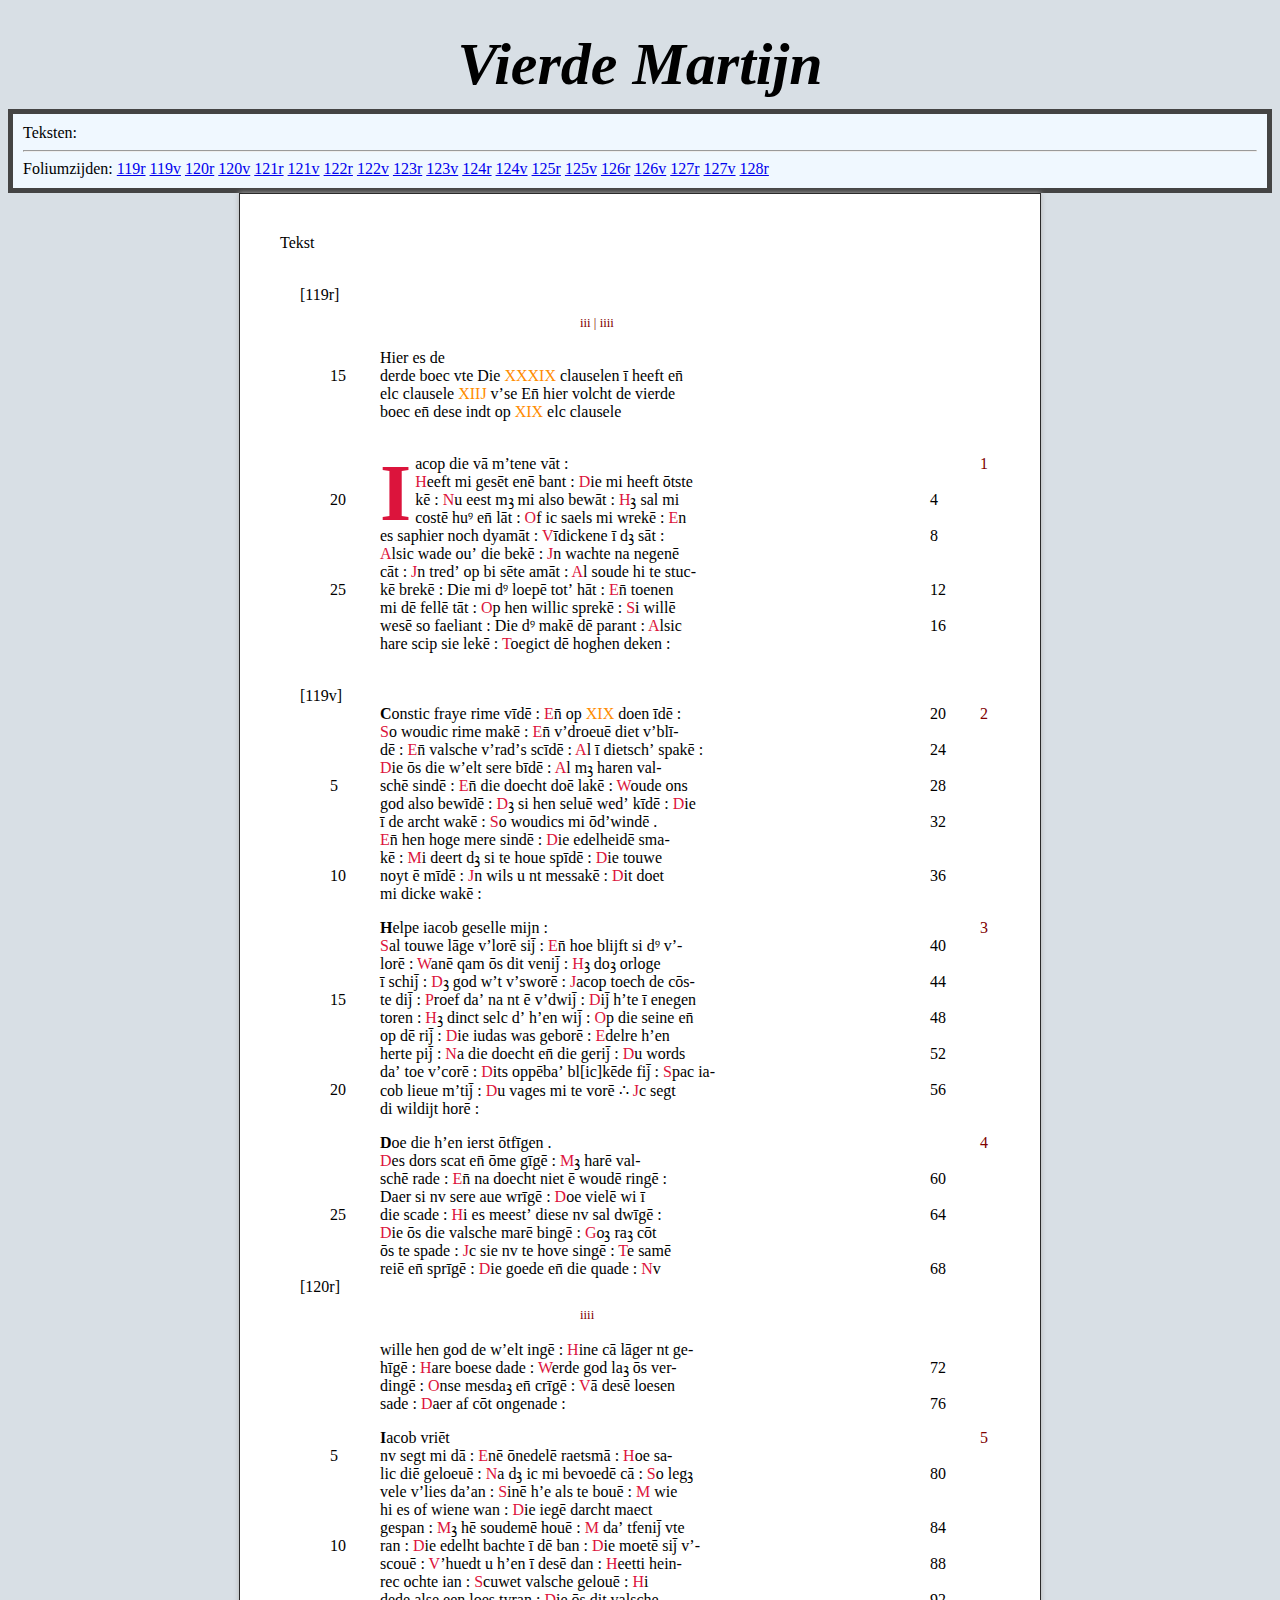
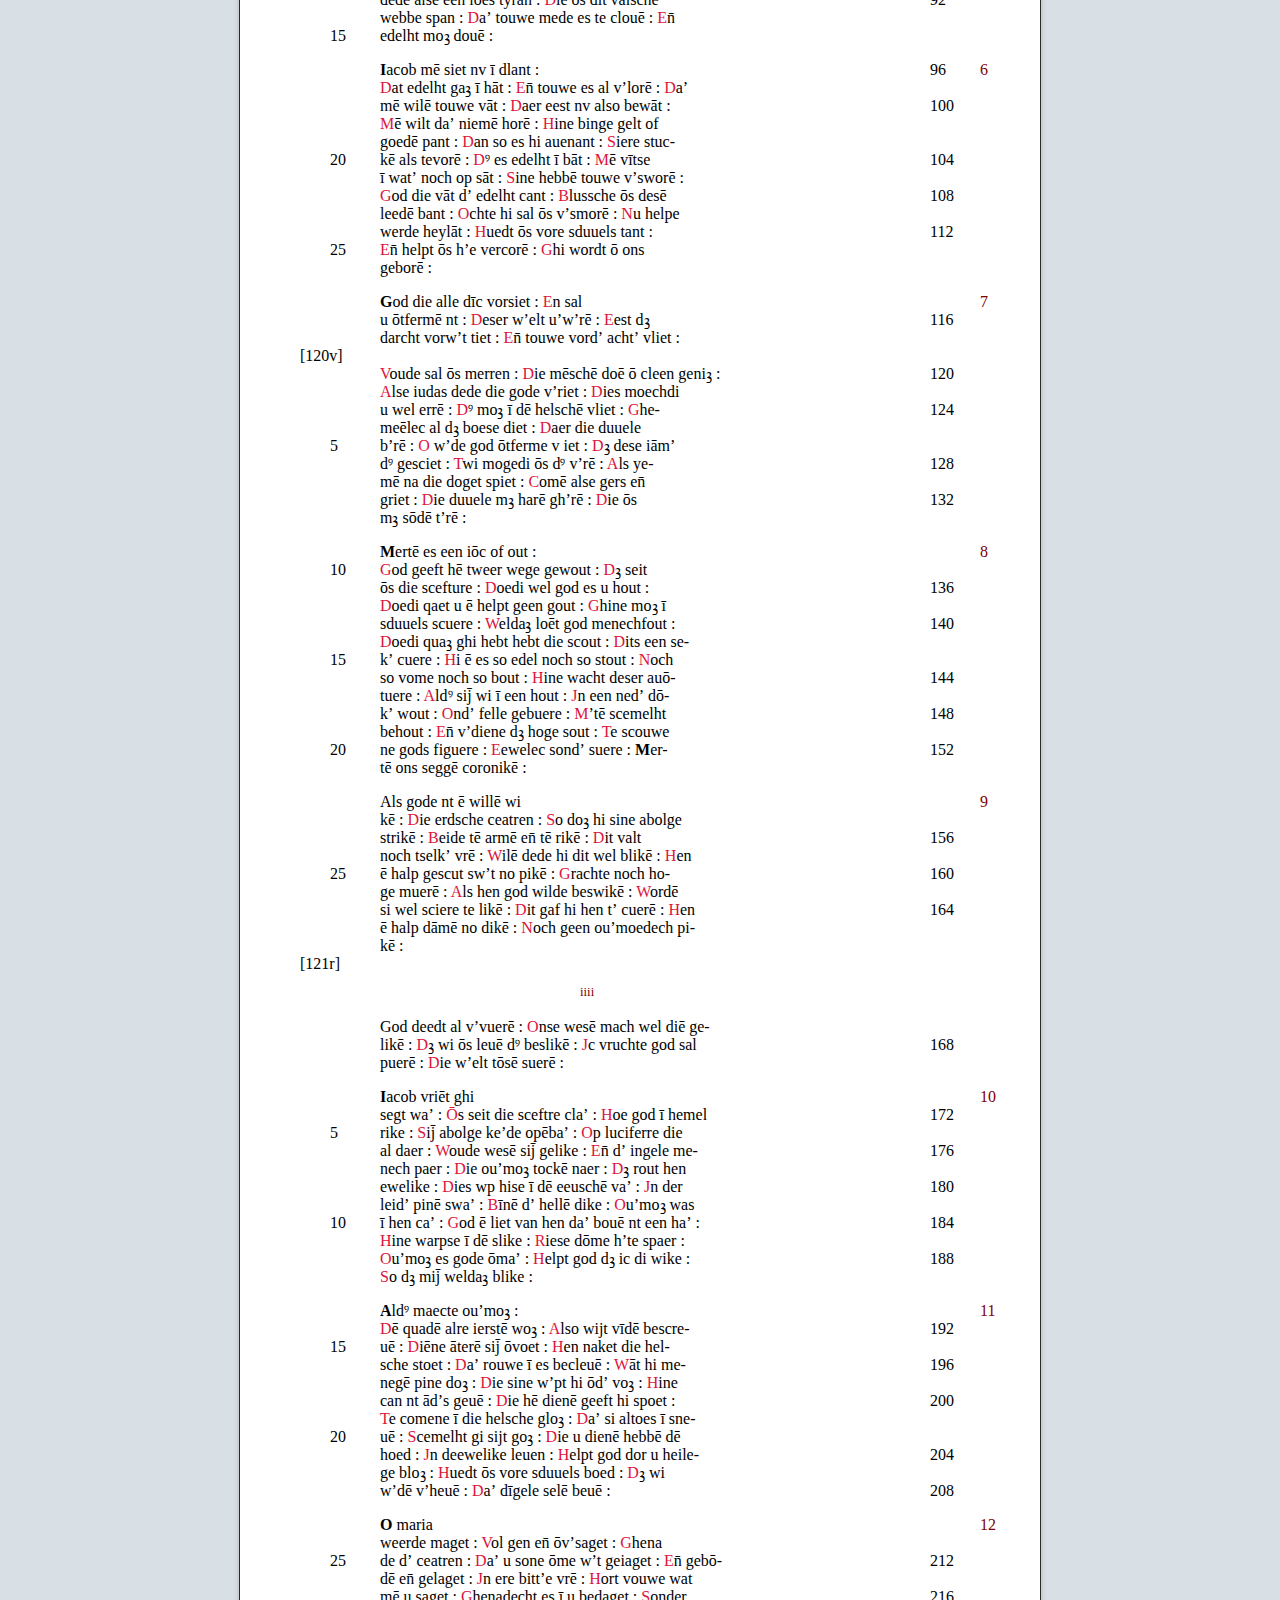
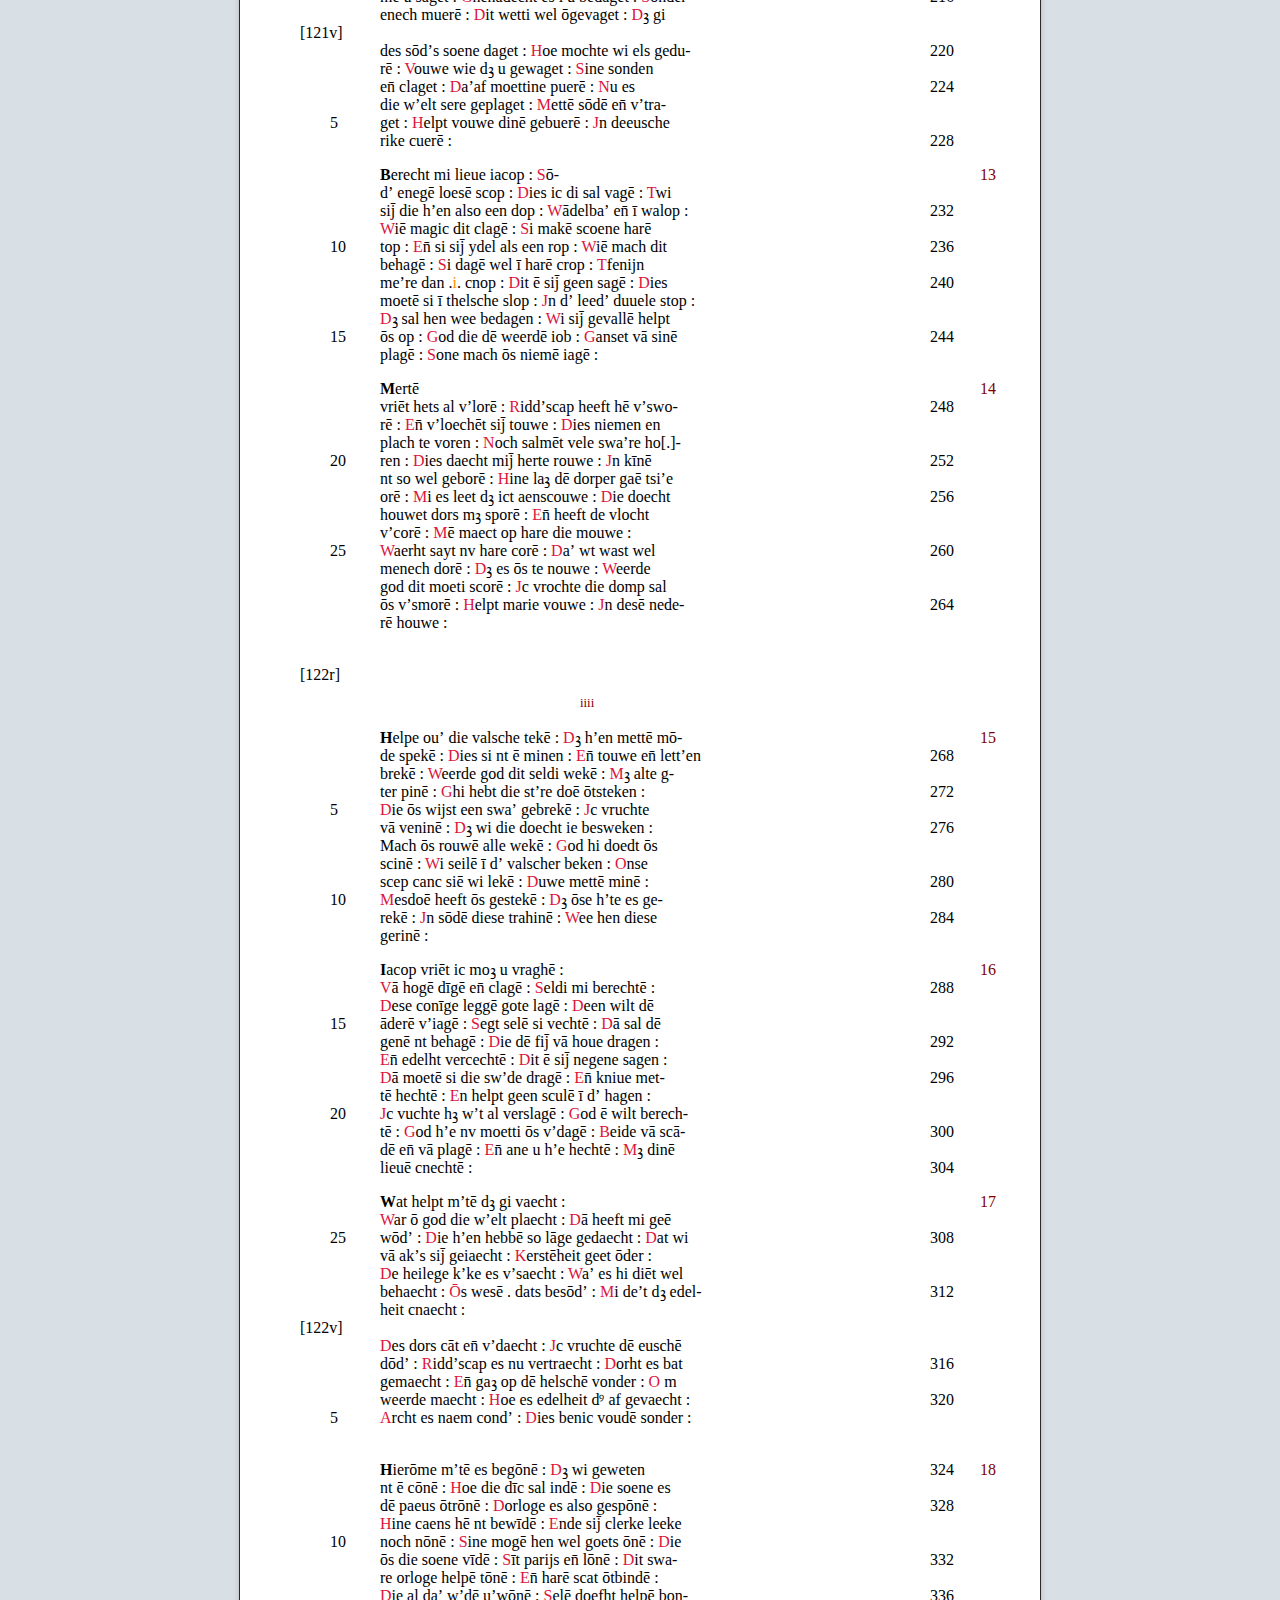
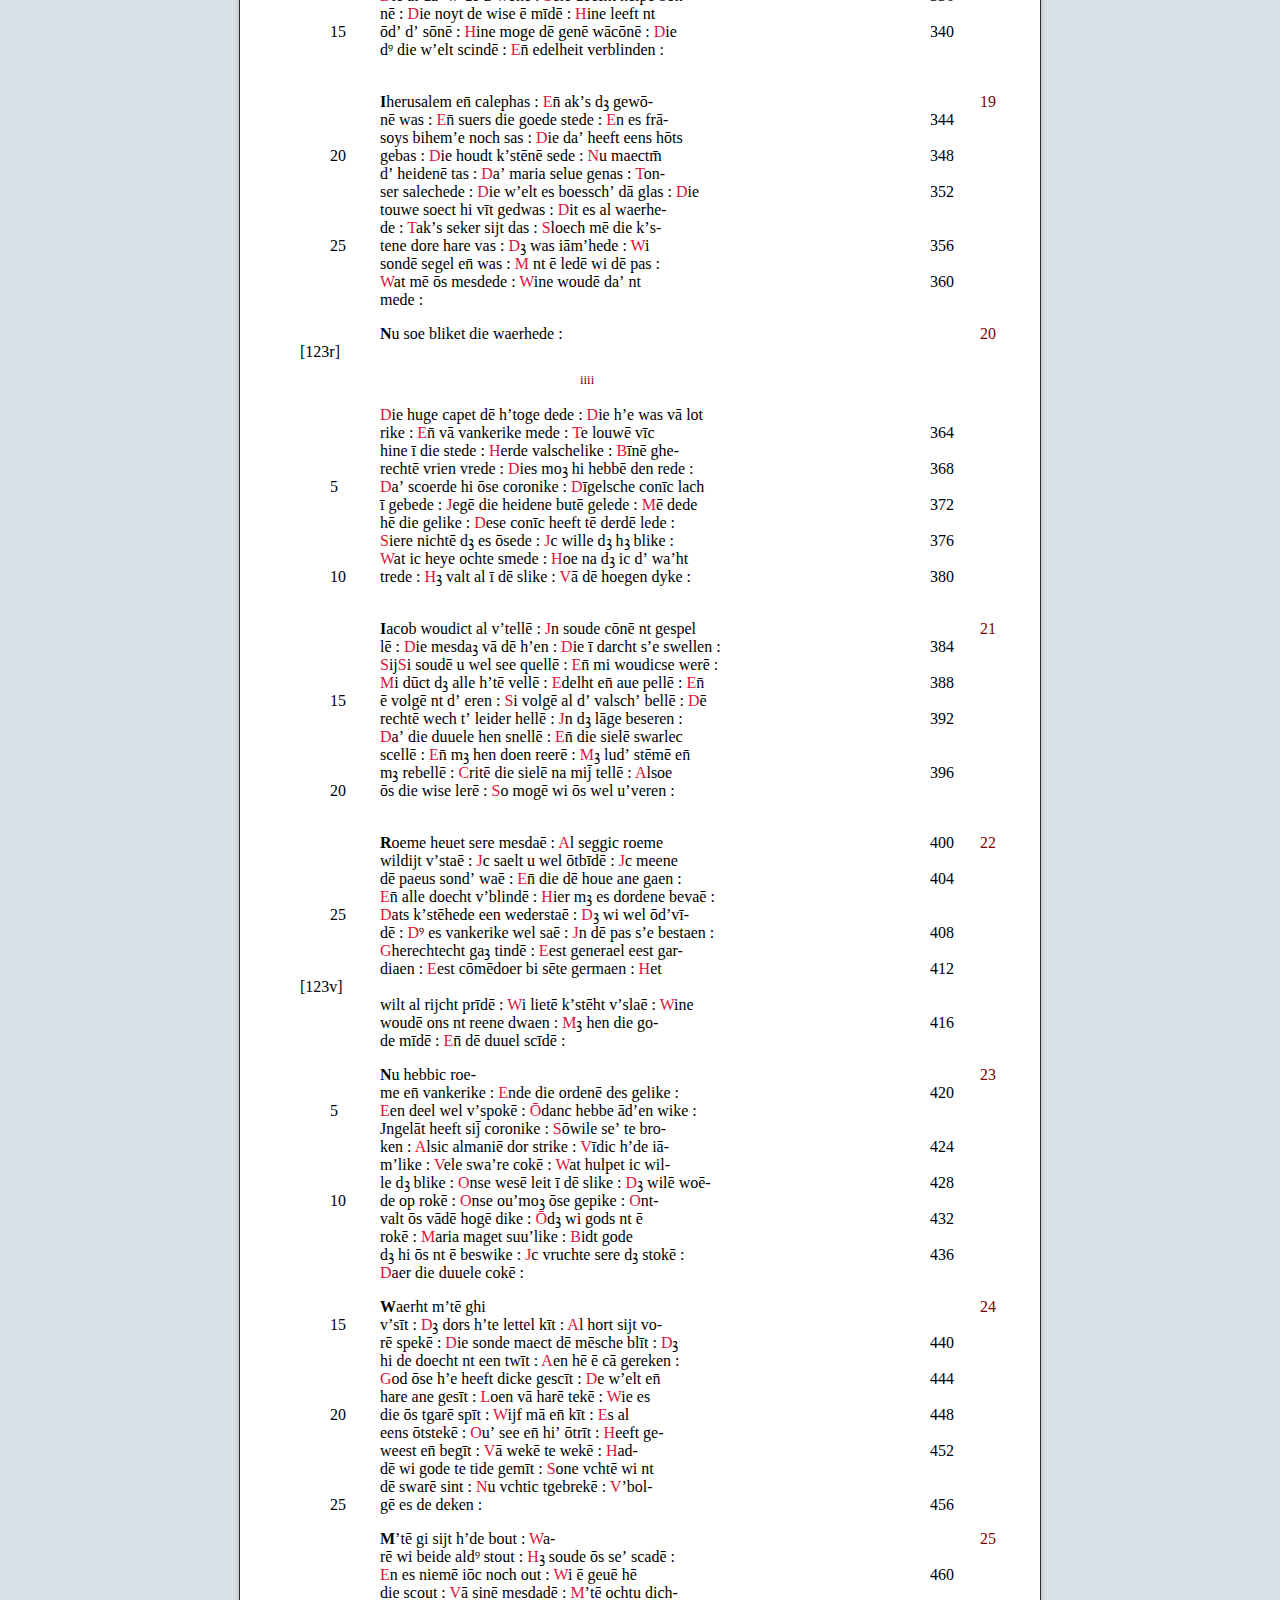
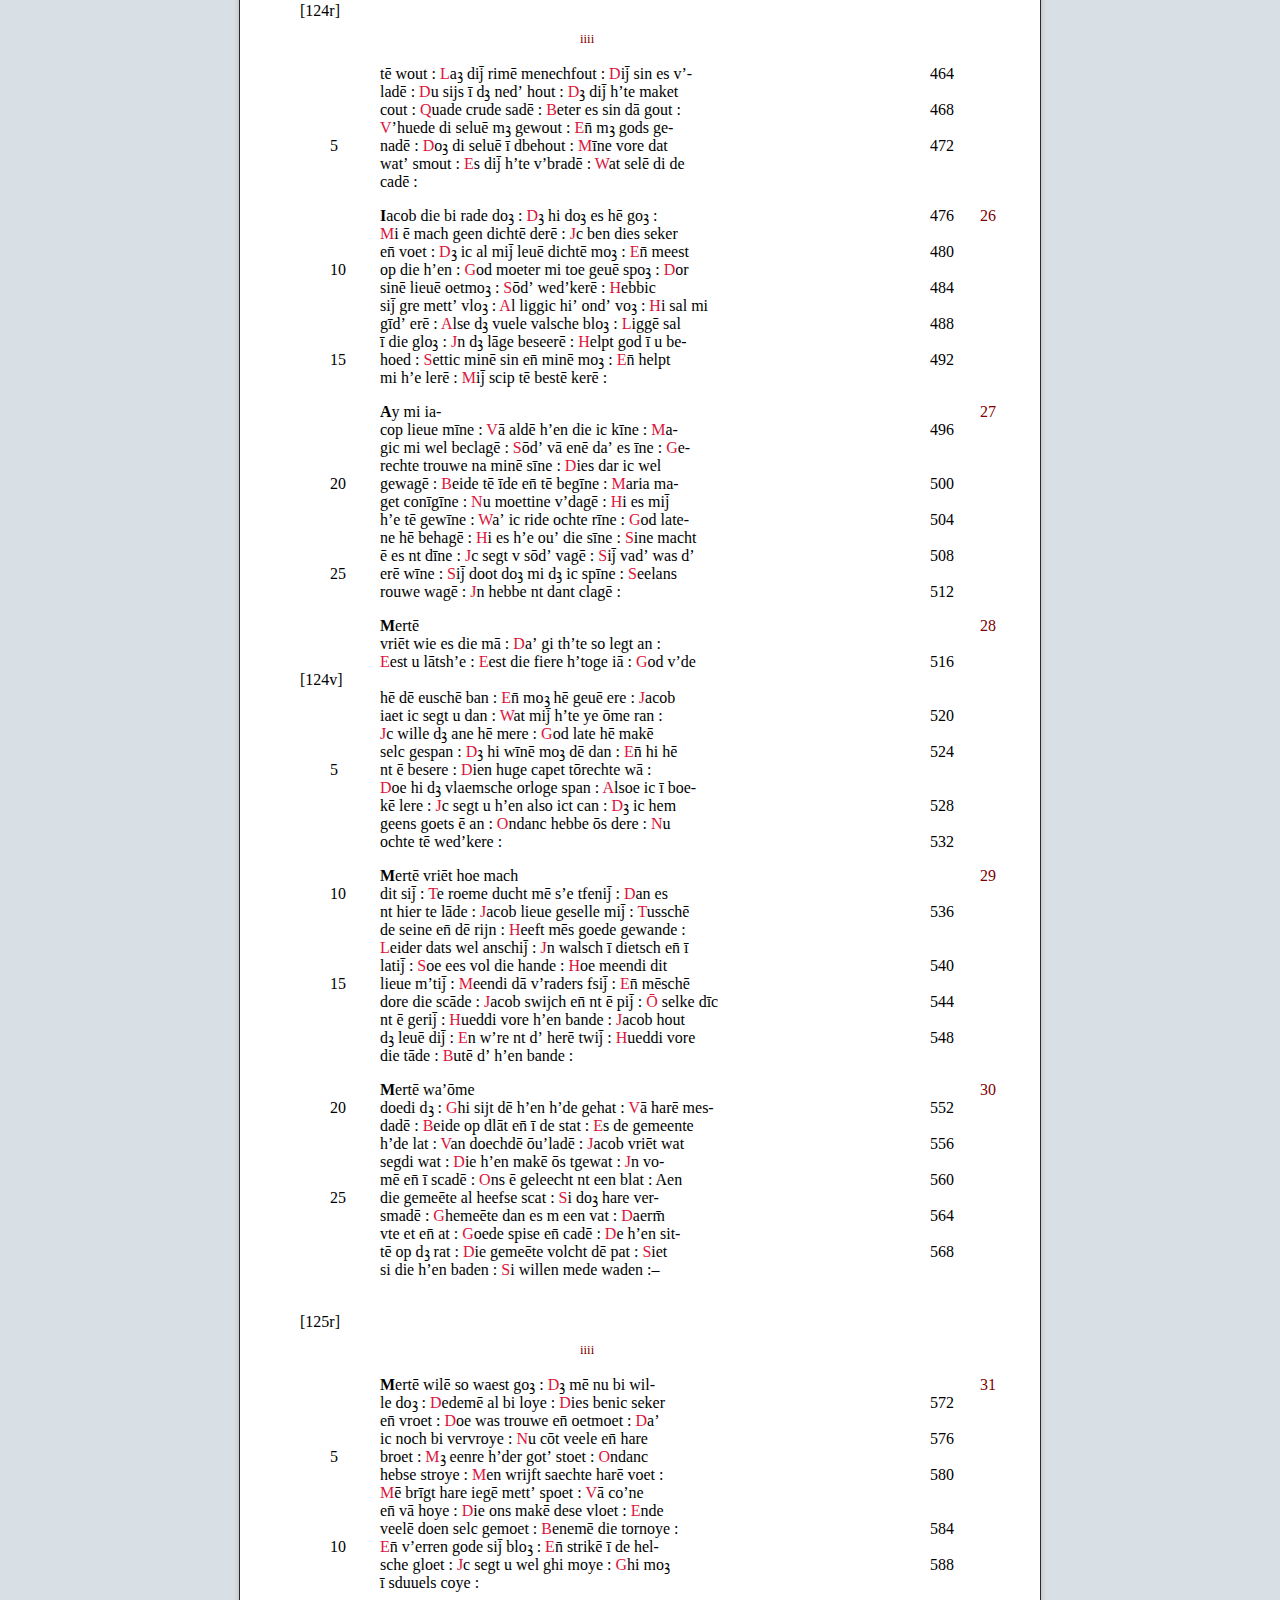
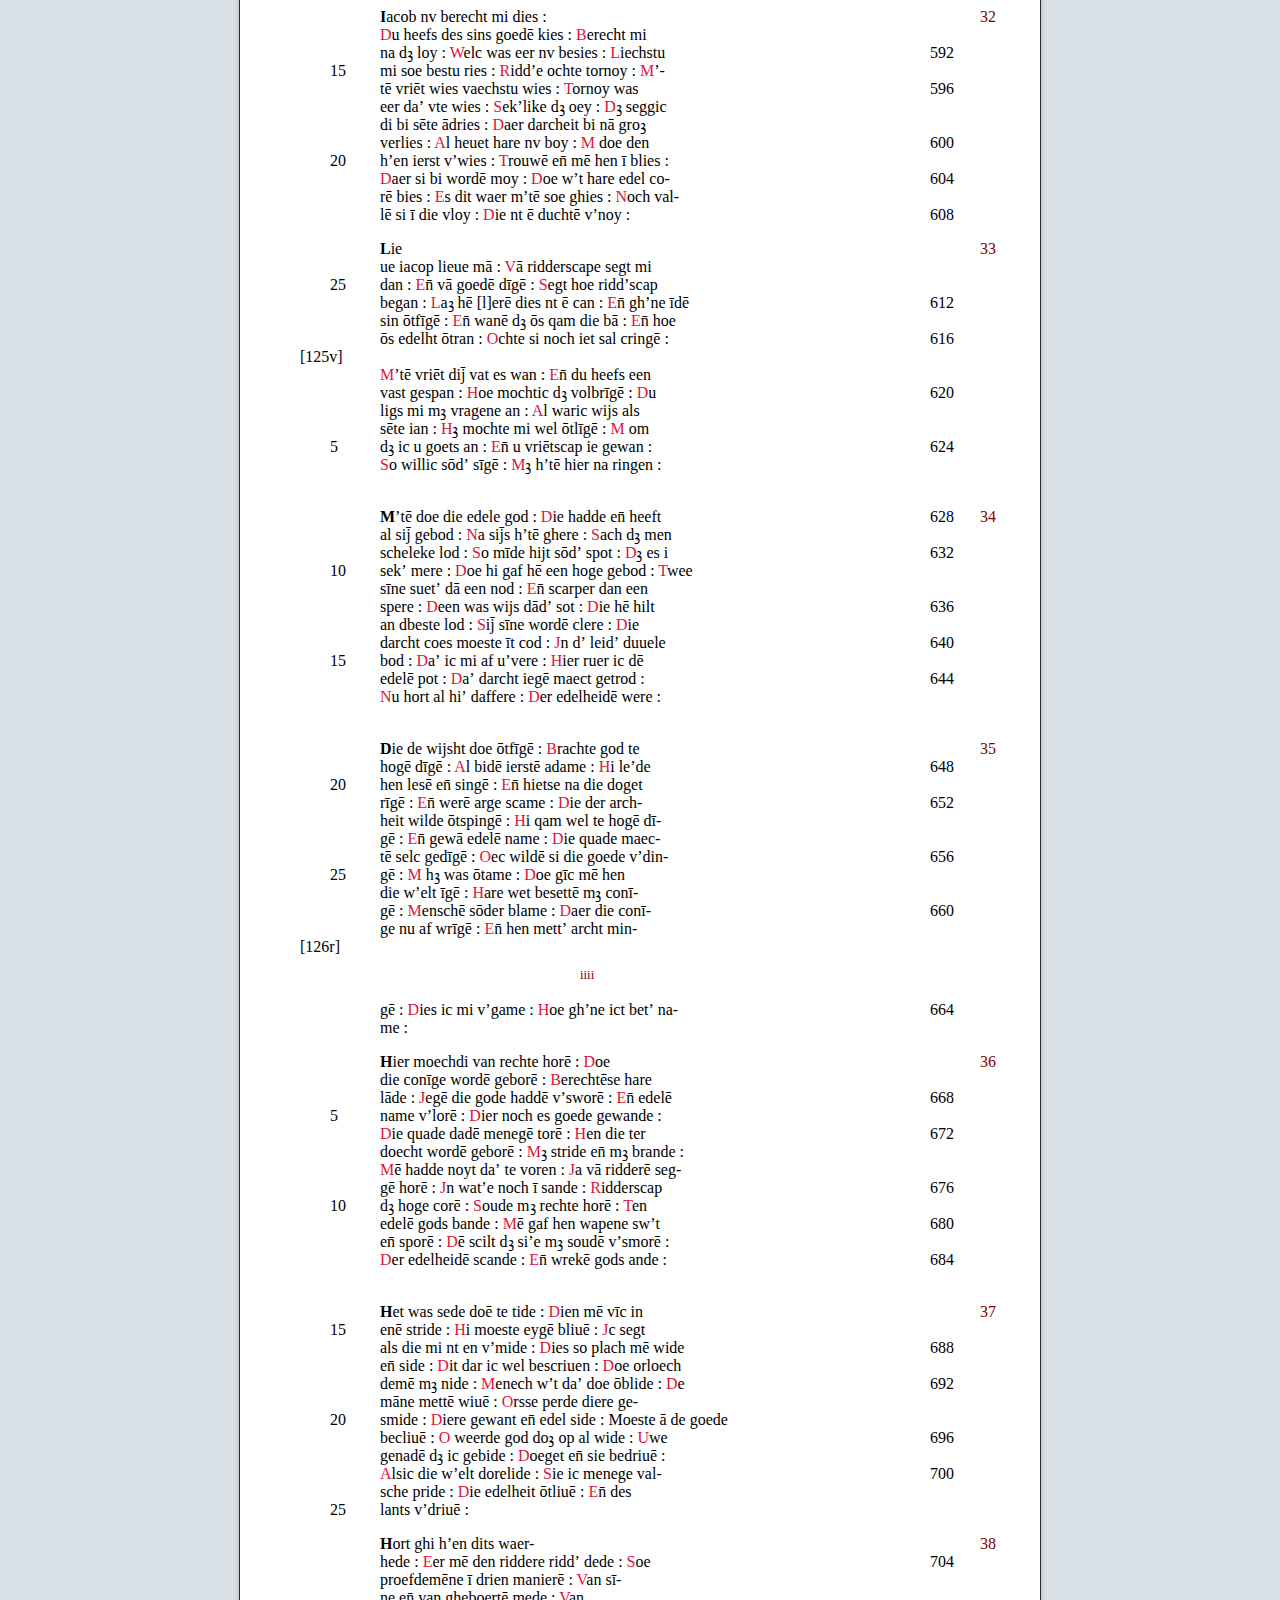
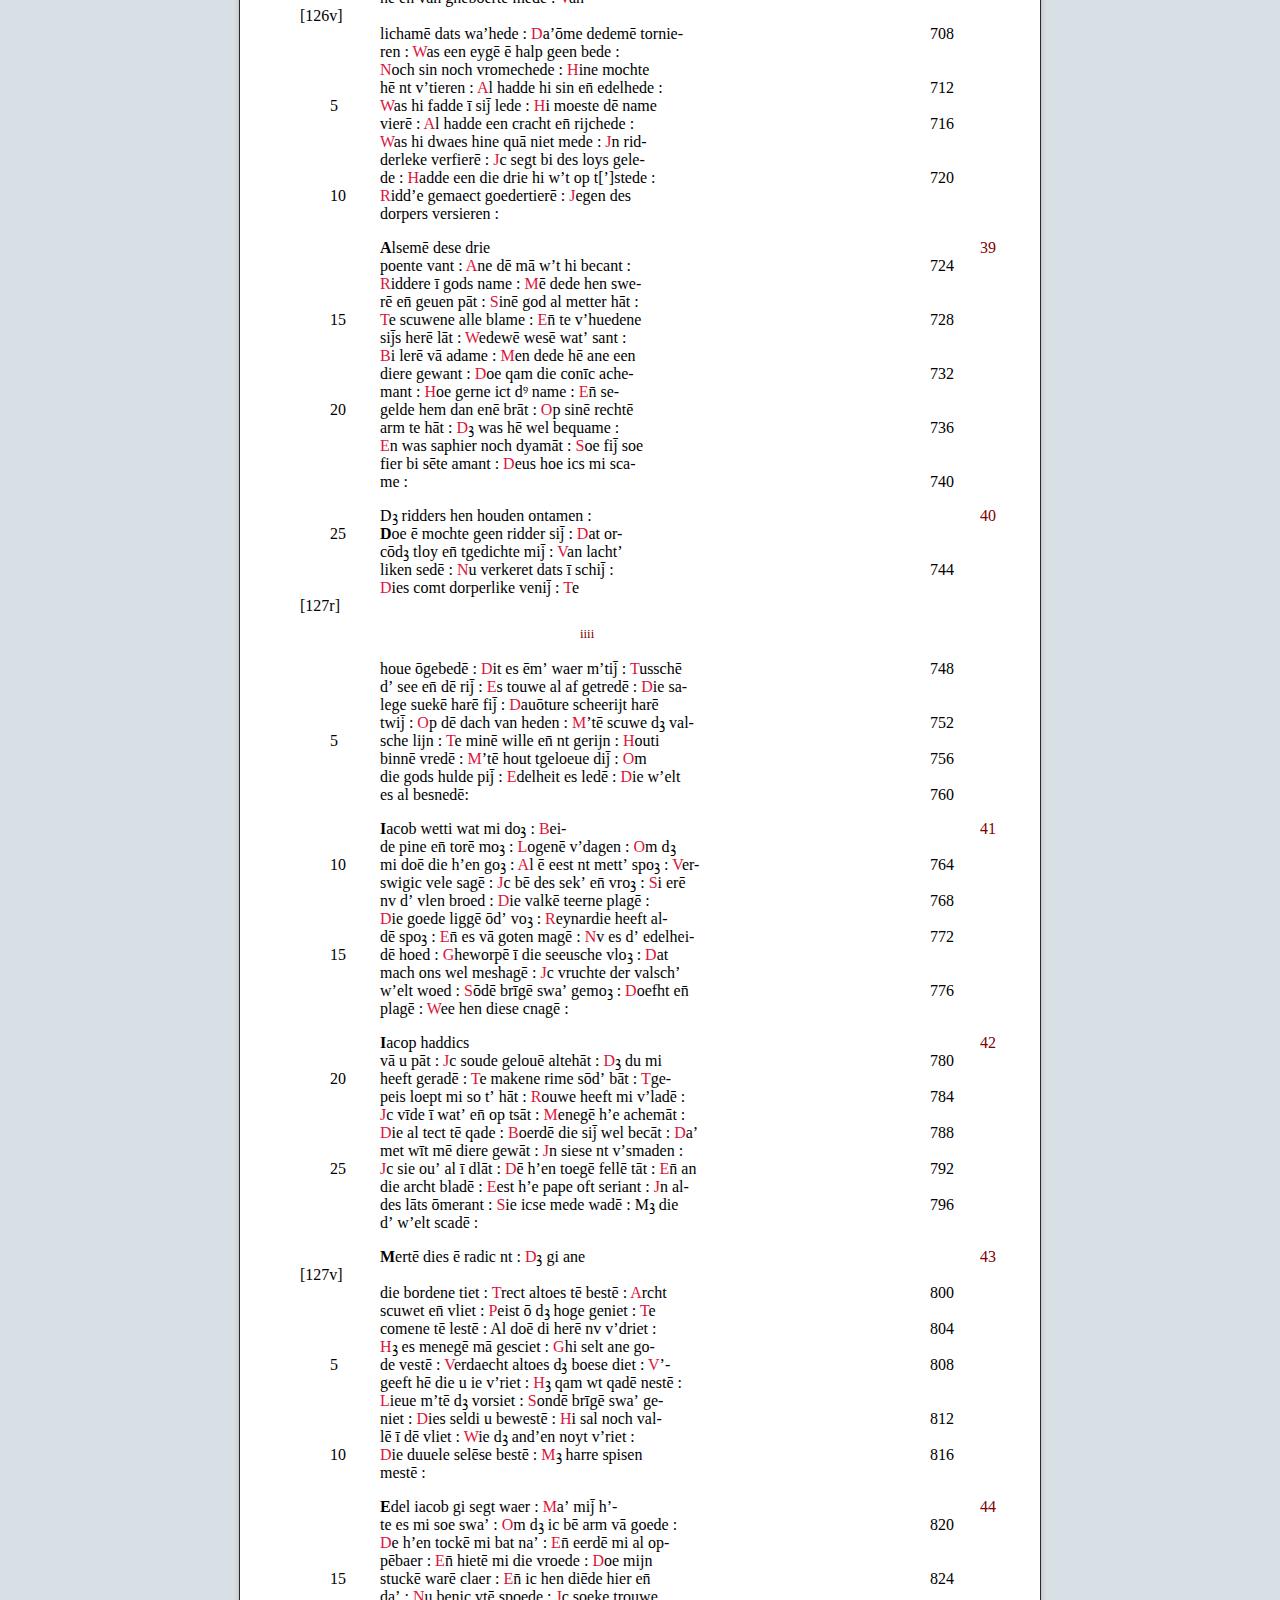
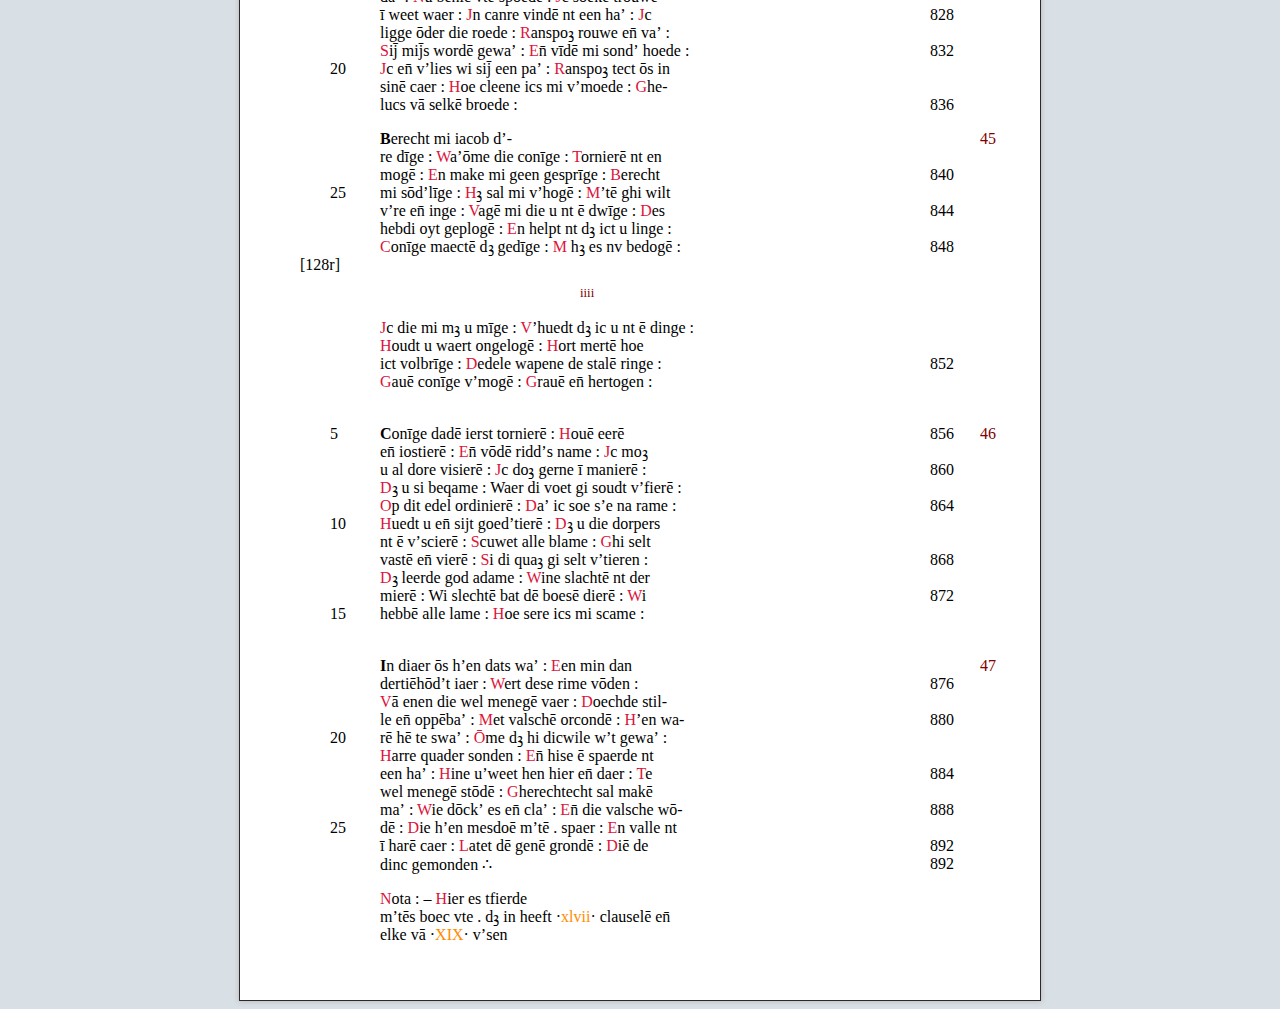
==== commit c6d628a5: "Nieuw bestand met afkortingen; per ongeluk een iets oudere gecommit" ====
--- a/mart4-afkortingen-intact.html
+++ b/mart4-afkortingen-intact.html
@@ -7,7 +7,7 @@
          Vierde Martijn
             
             
-                Onbekend
+             
             
            
       </title>
@@ -20,7 +20,7 @@
          Vierde Martijn
             
             
-                Onbekend
+             
             
            
       </h2>
--- a/mvnhtml.css
+++ b/mvnhtml.css
@@ -22,10 +22,16 @@
    position:absolute;
     left:550px;
 }
+/* workaround for weird Webkit/Blink bug relating to absolute positioning
+ * which sometimes makes a space disappear */
+span.verseline + span:before {
+	content: " "
+}
 span.linenumnewline {
    position:absolute;
     left:-50px;
 }
+
 span.moveleft {
    position:absolute;
     left:-80px;
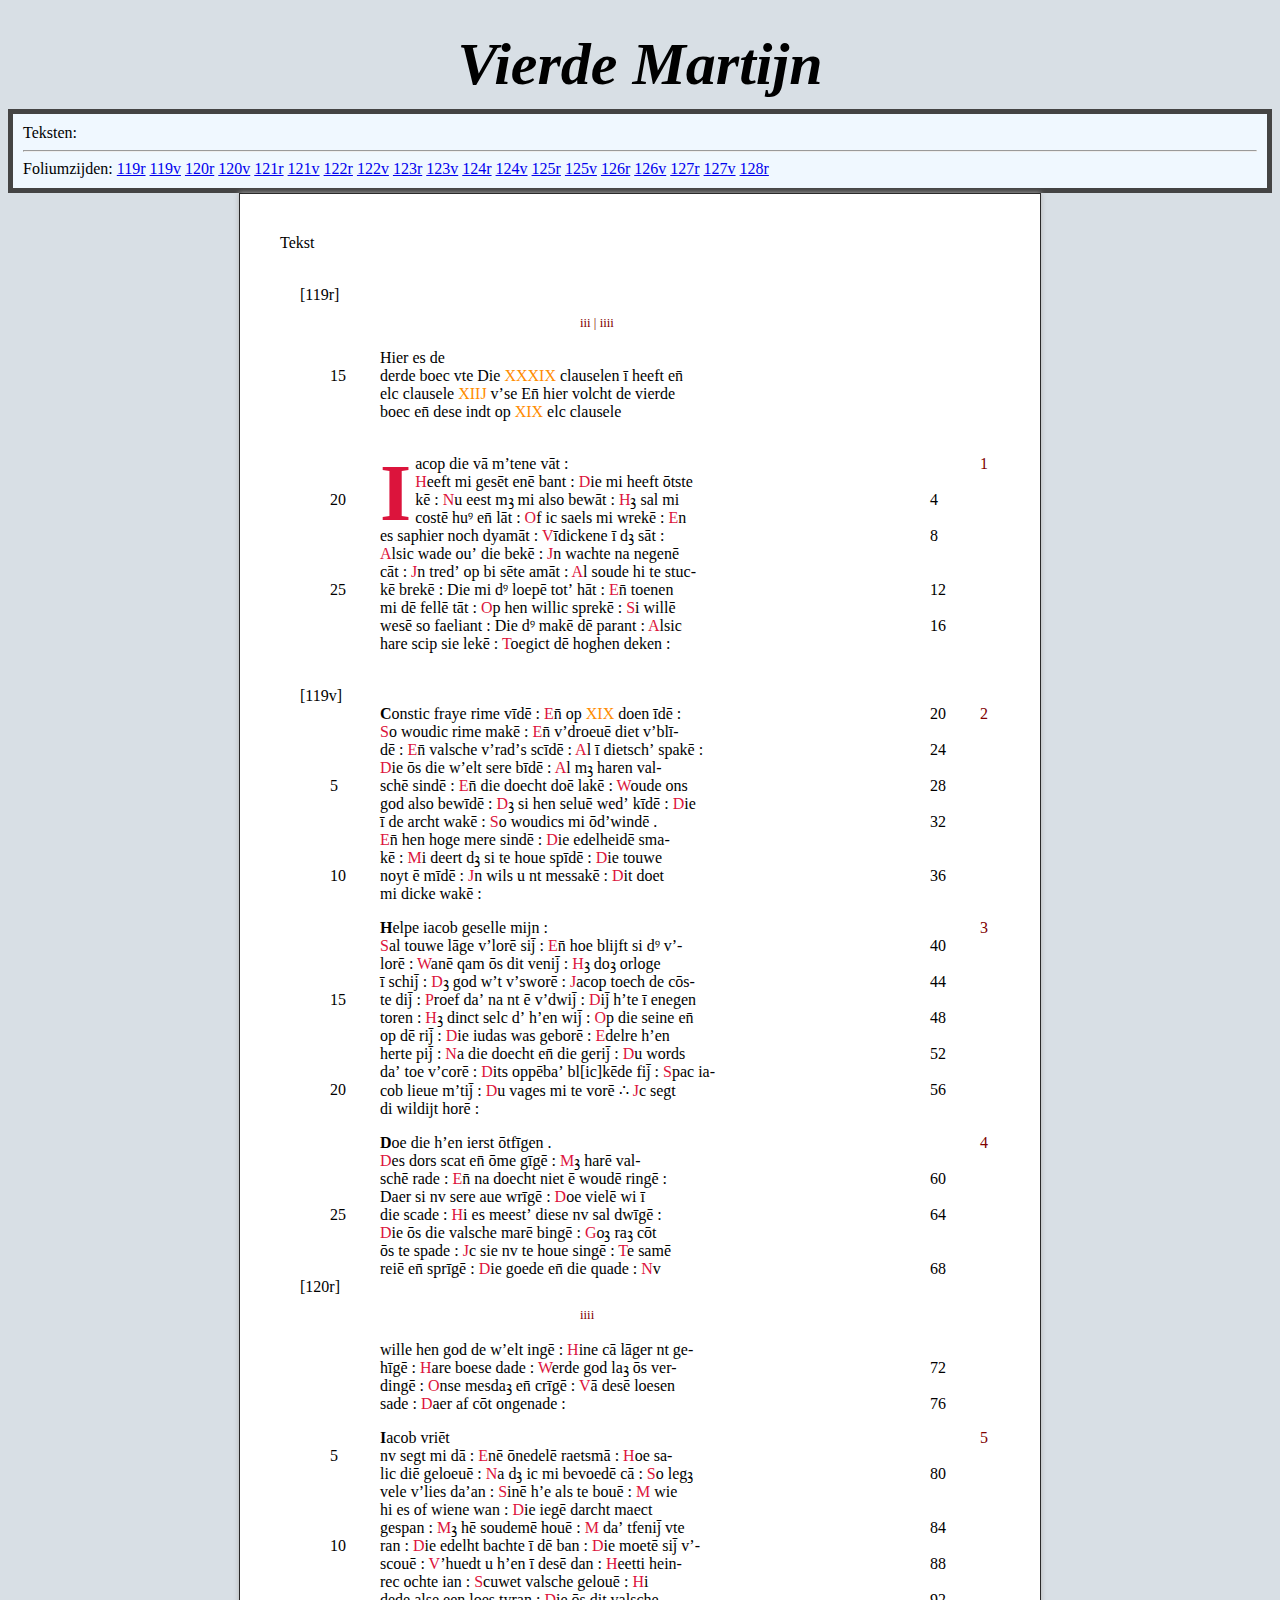
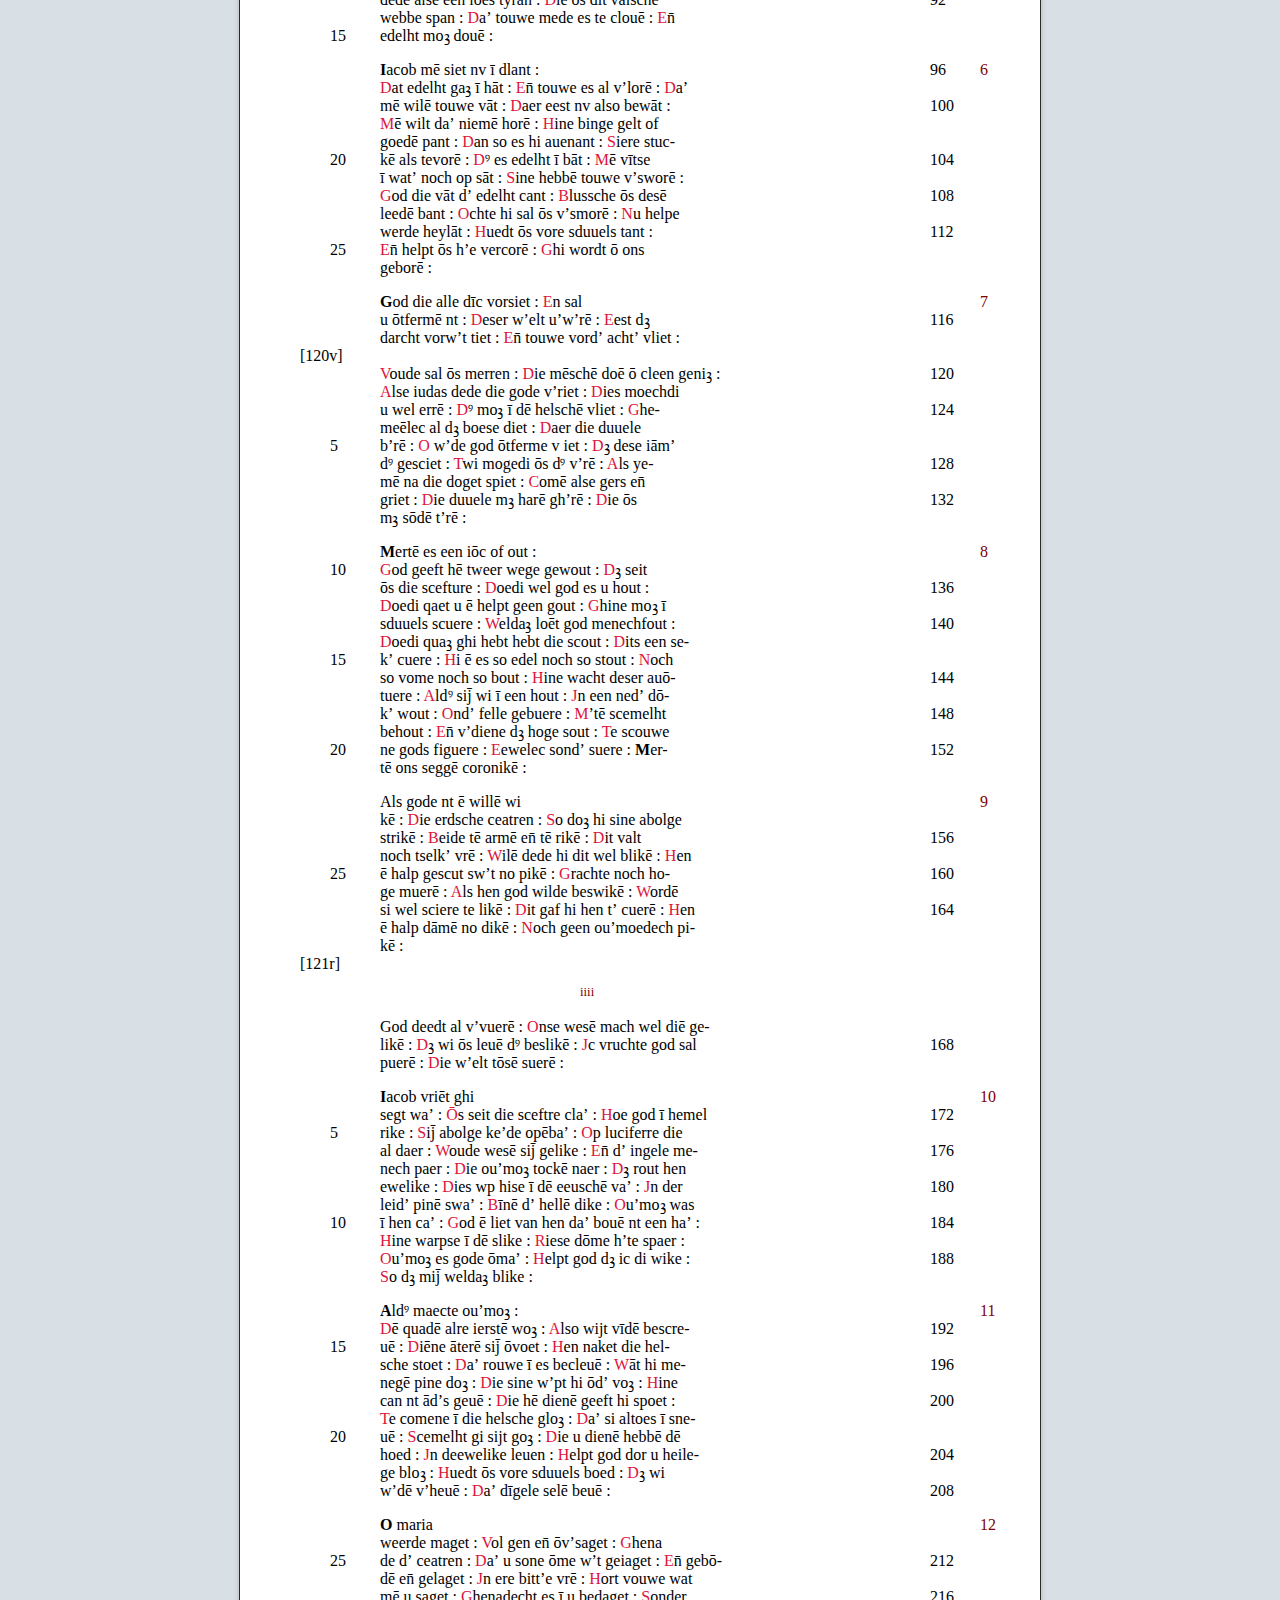
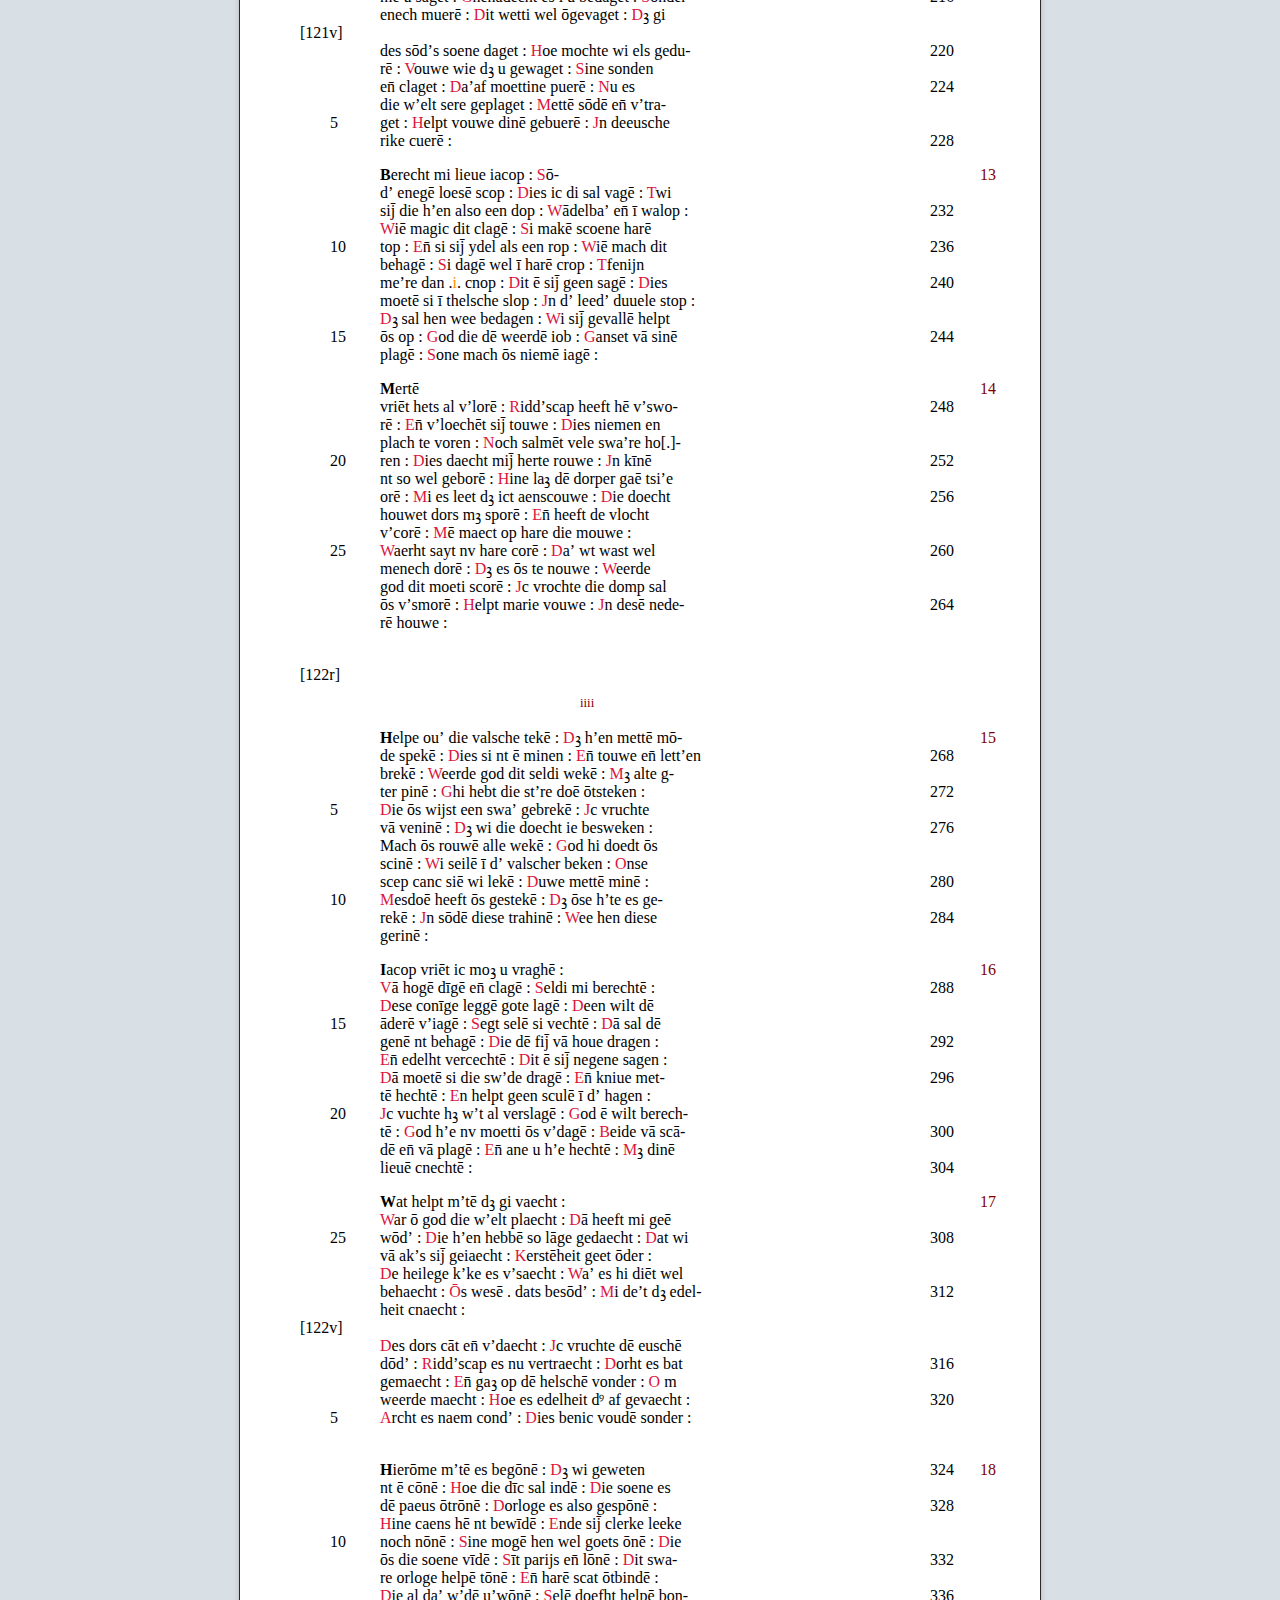
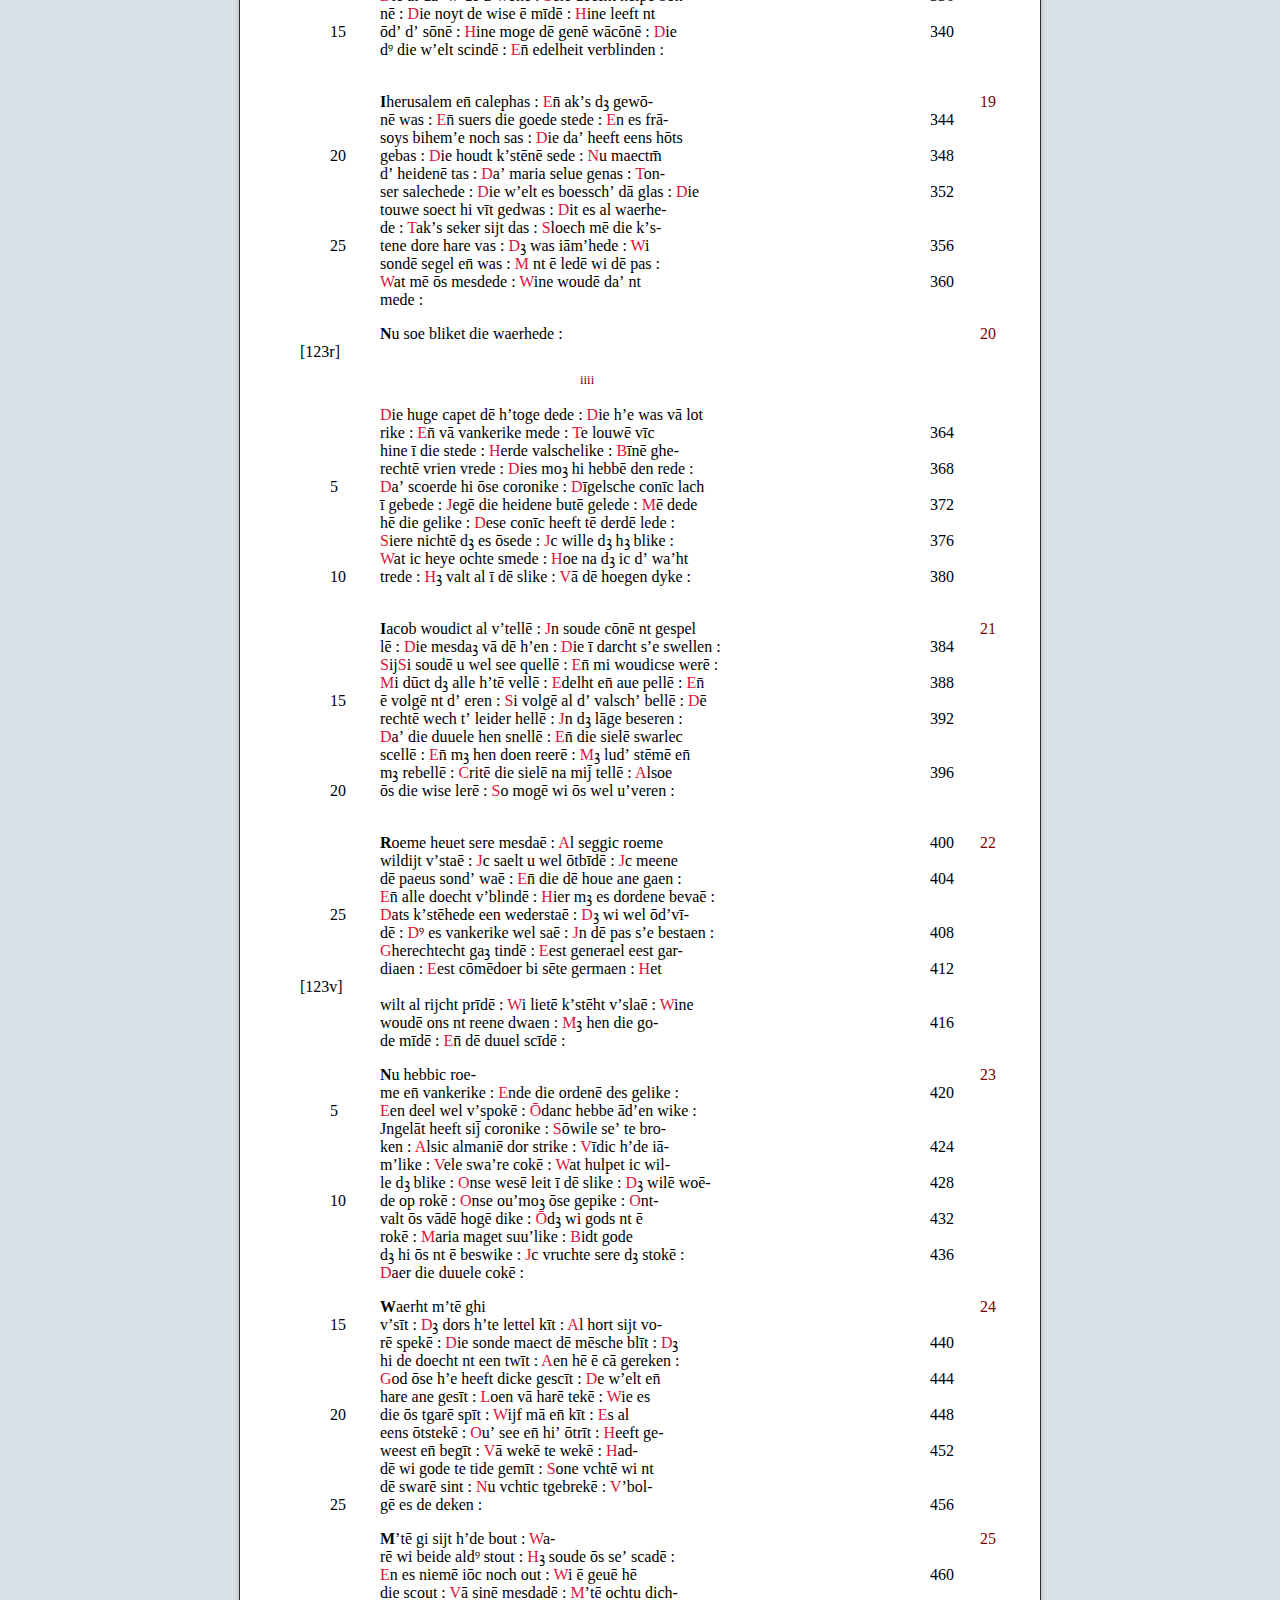
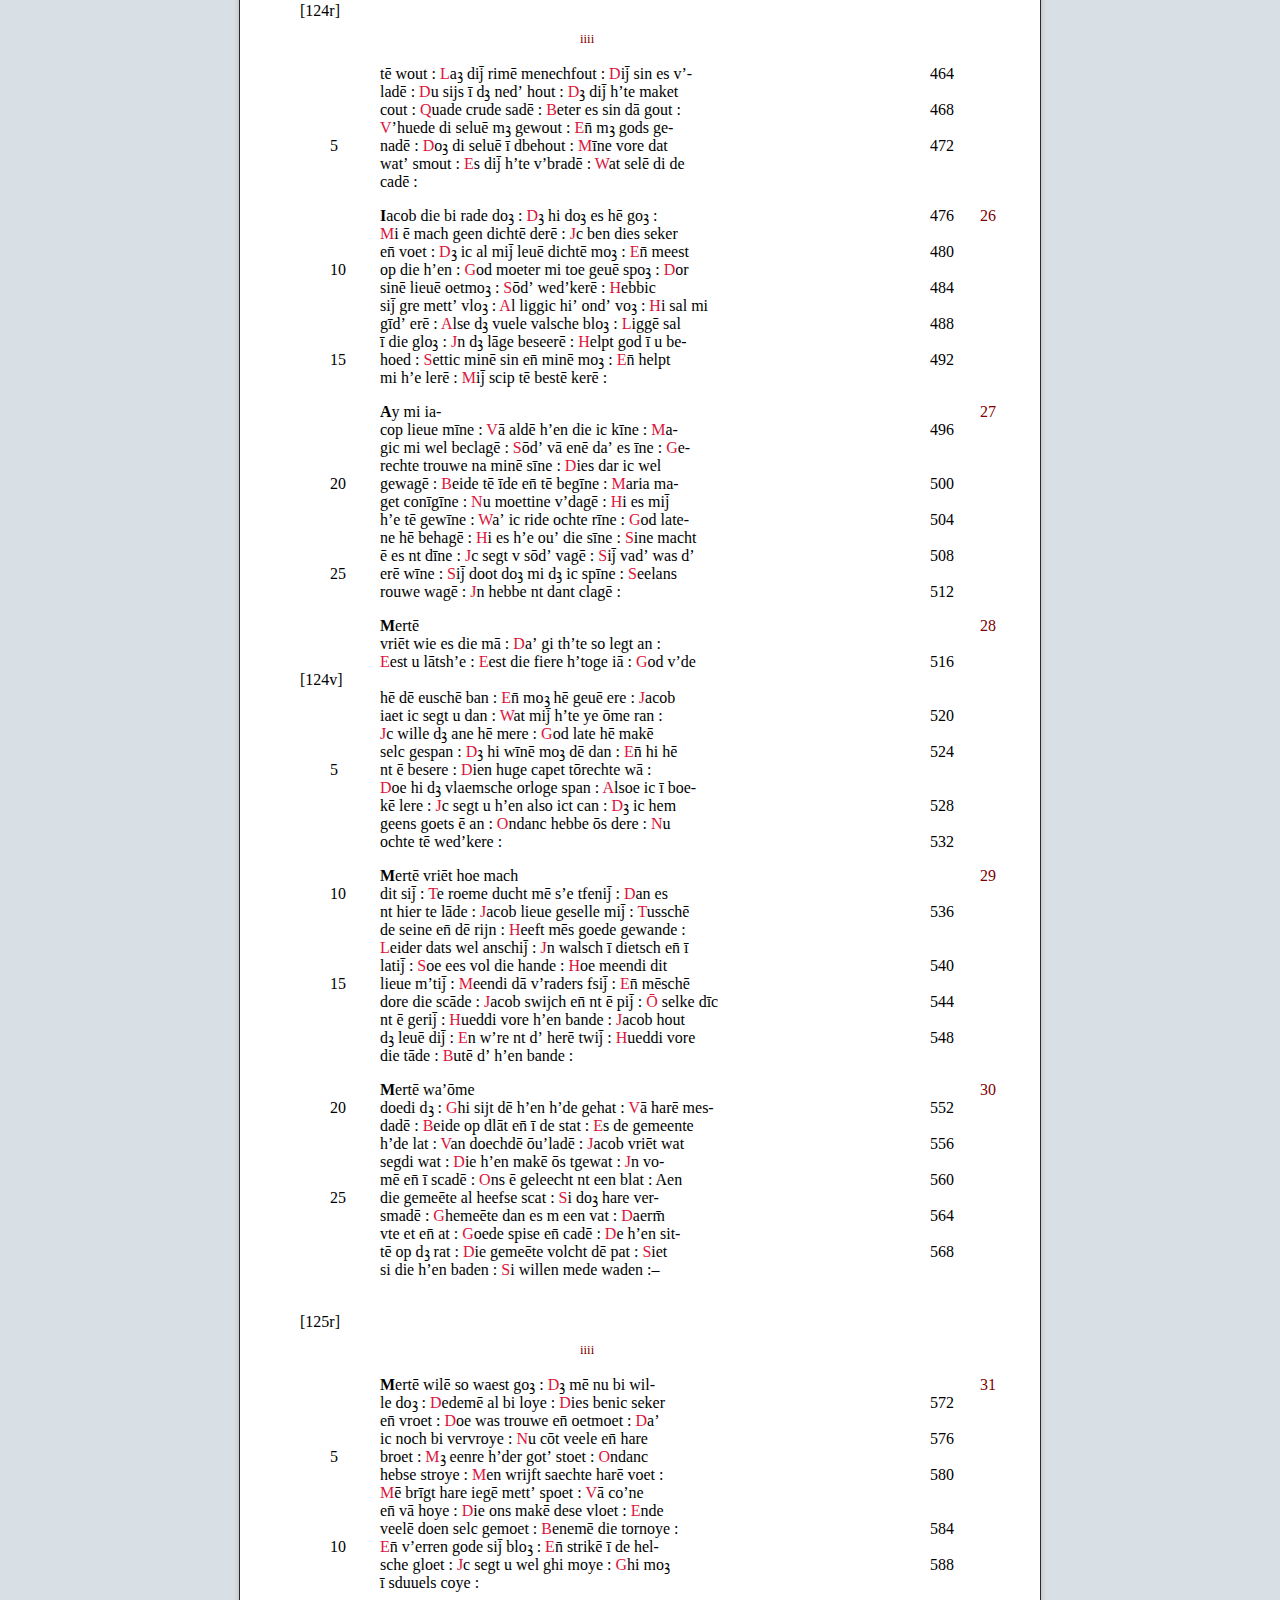
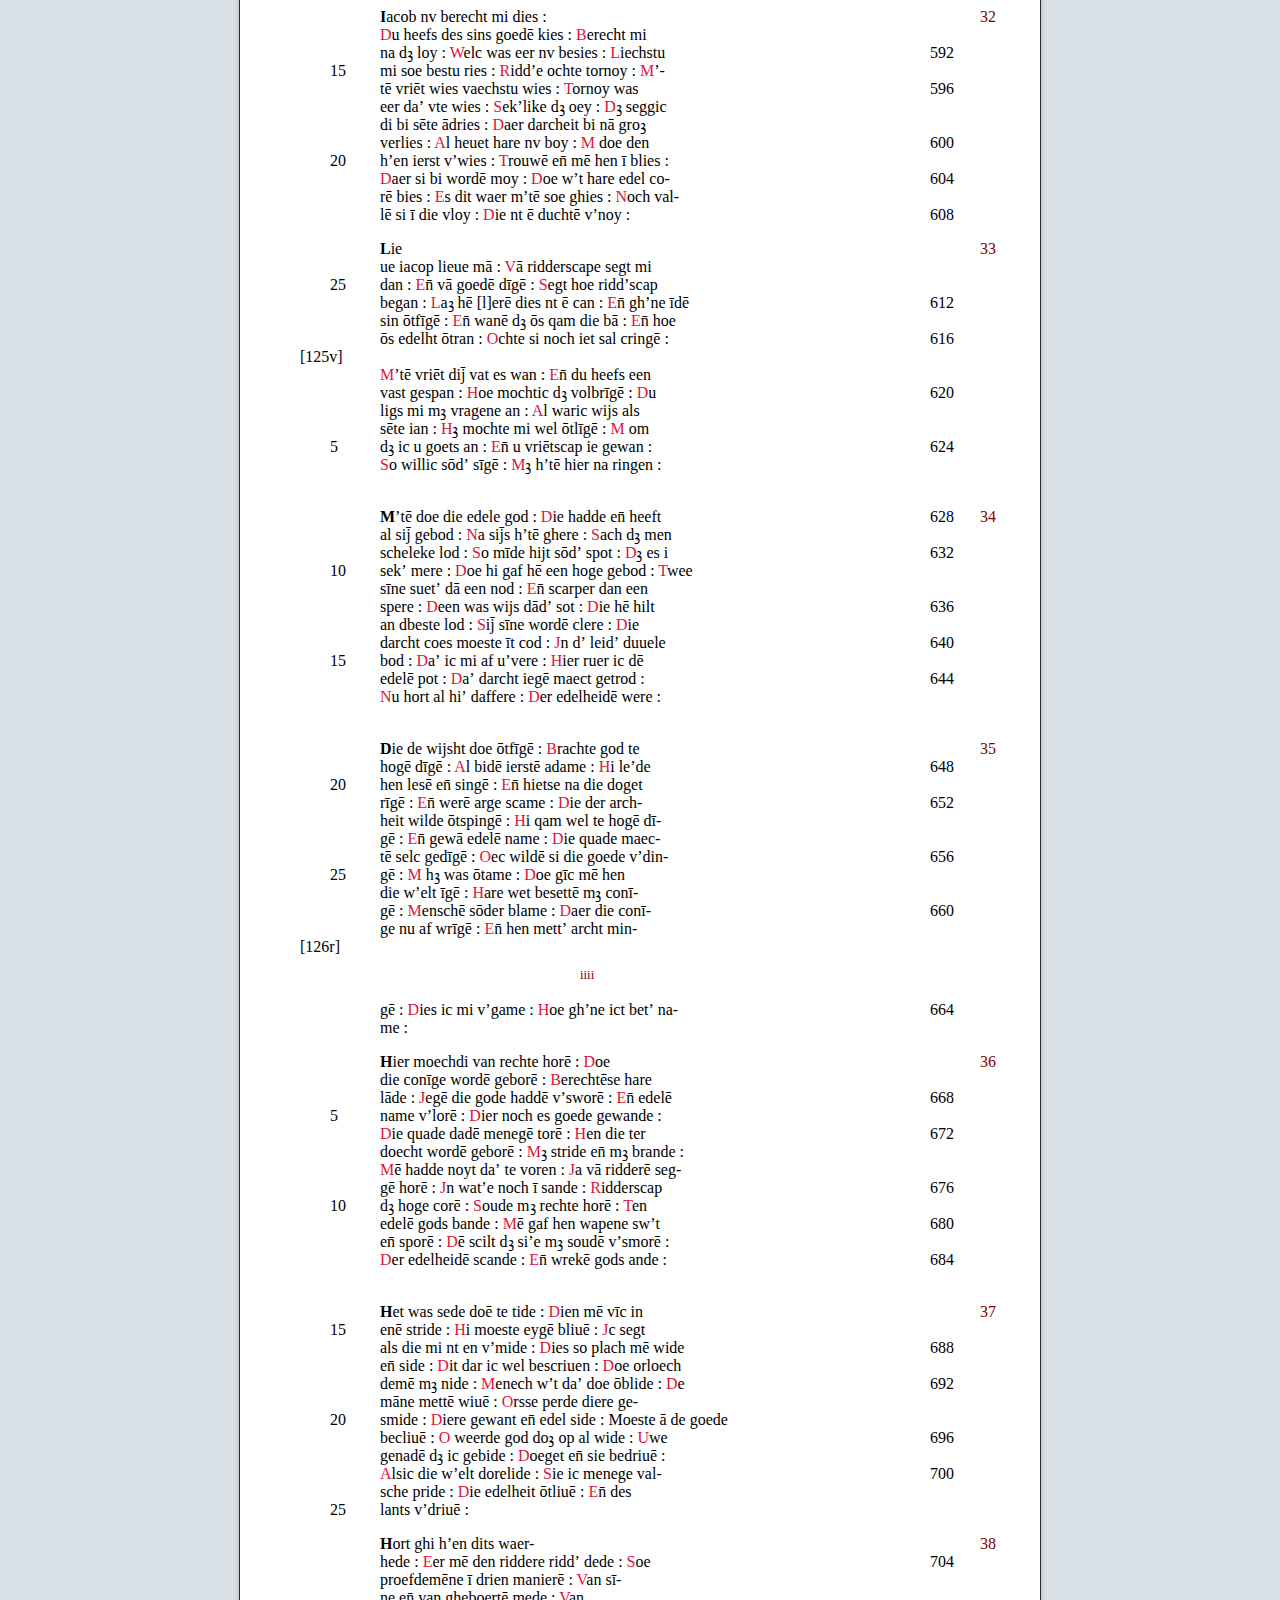
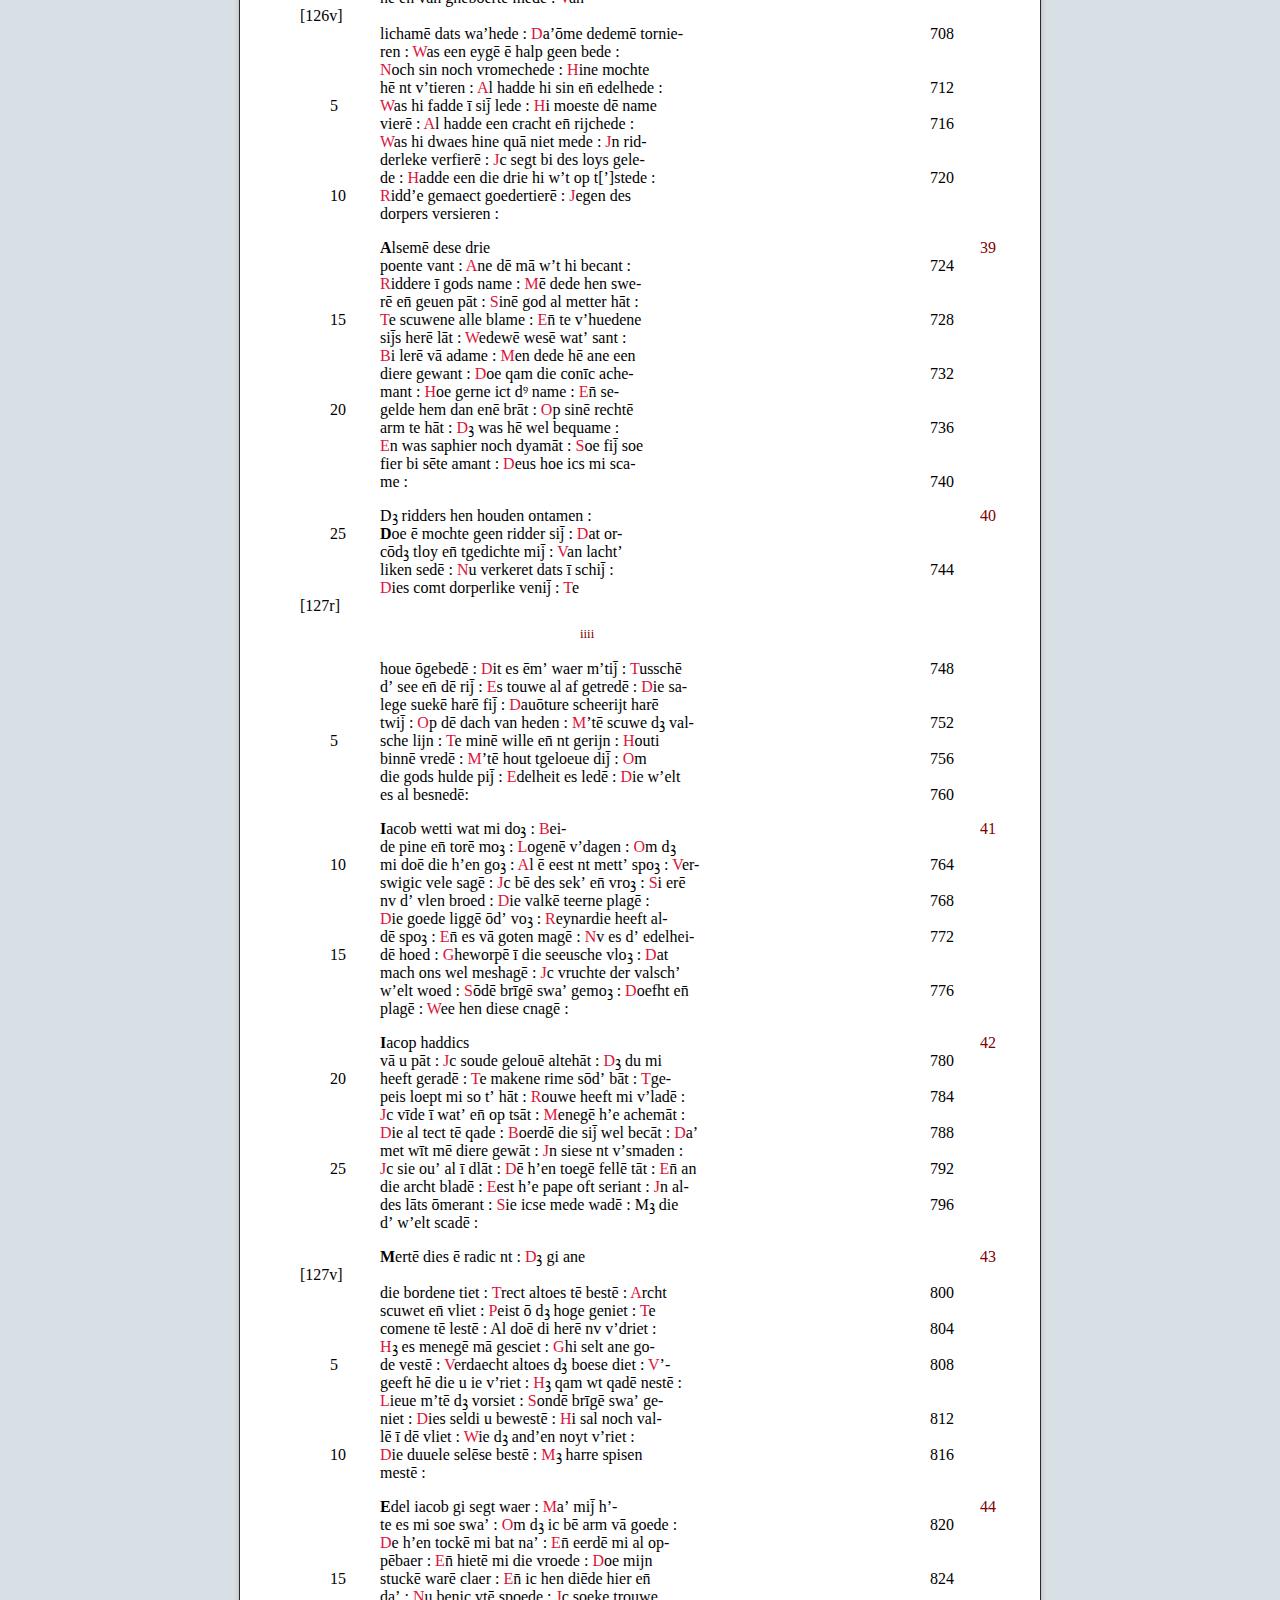
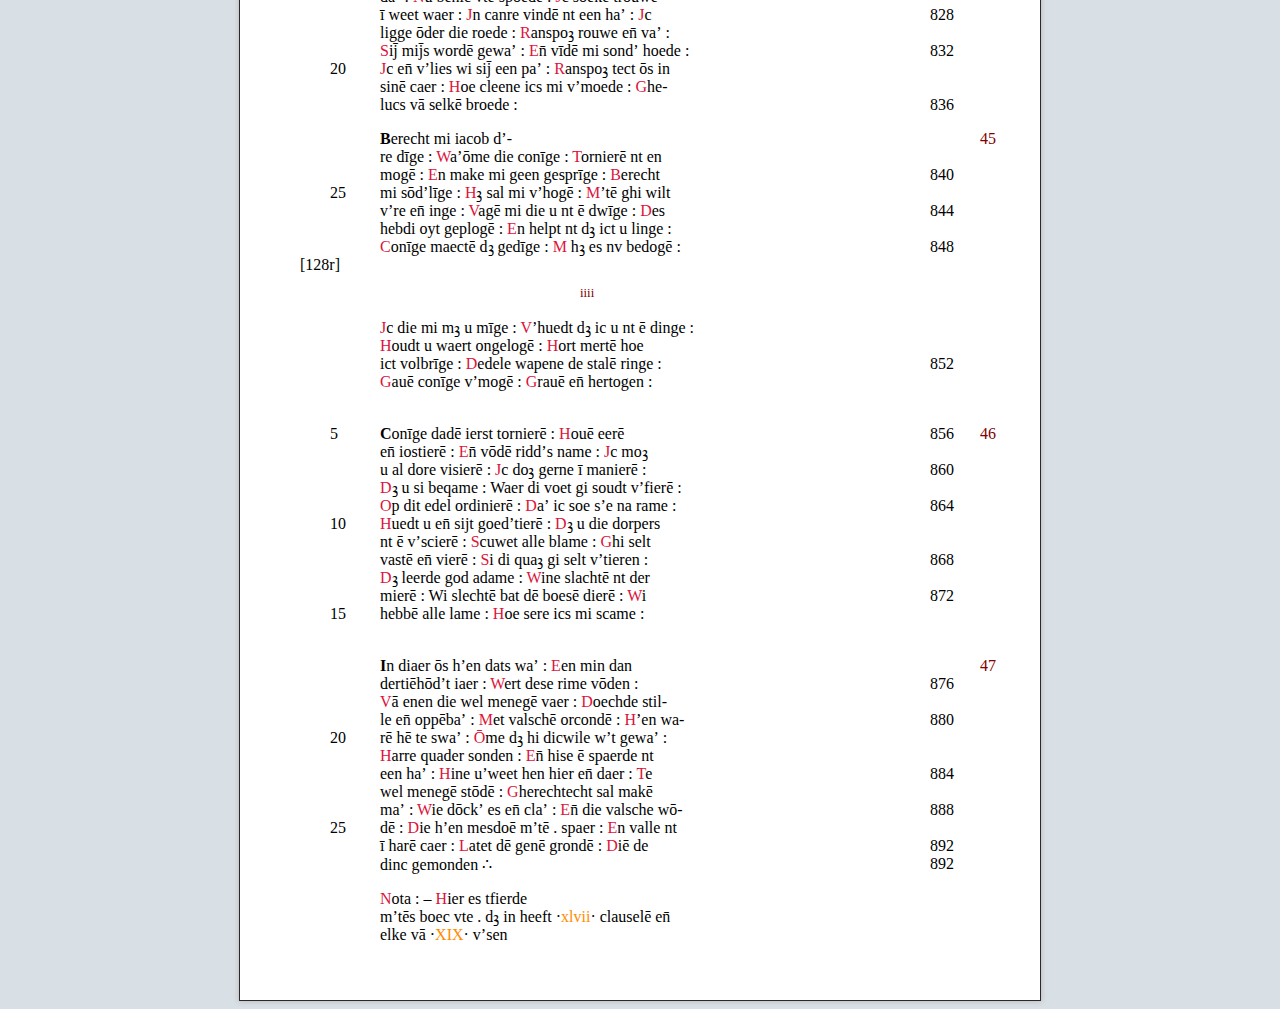
==== commit 8c4ded27: "Typo" ====
--- a/mart4-afkortingen-intact.html
+++ b/mart4-afkortingen-intact.html
@@ -101,7 +101,7 @@
                <br><span class="linenumnewline">&nbsp;</span>Daer si nv sere aue <span class="choice" title="Abbreviation expansion = wringen">wri&#772;ge&#772;</span> : <span class="rubric" title="rubric">D</span>oe <span class="choice" title="Abbreviation expansion = vielen">viele&#772;</span> wi <span class="choice" title="Abbreviation expansion = in">i&#772;</span>
                <br><span class="linenumnewline">25</span>die scade : <span class="rubric" title="rubric">H</span>i es <span class="choice" title="Abbreviation expansion = meester">meest&#700;</span> diese nv sal <span class="choice" title="Abbreviation expansion = dwingen">dwi&#772;ge&#772;</span> :<span class="verseline">64</span>
                <br><span class="linenumnewline">&nbsp;</span><span class="rubric" title="rubric">D</span>ie <span class="choice" title="Abbreviation expansion = ons">o&#772;s</span> die valsche <span class="choice" title="Abbreviation expansion = maren">mare&#772;</span> <span class="choice" title="Abbreviation expansion = bringen">b<span class="superscript" title="superscript">i</span>nge&#772;</span> : <span class="choice" title="Abbreviation expansion = Goet"><span class="rubric" title="rubric">G</span>o&#42859;</span> <span class="choice" title="Abbreviation expansion = raet">ra&#42859;</span> <span class="choice" title="Abbreviation expansion = comt">co&#772;t</span>
-               <br><span class="linenumnewline">&nbsp;</span><span class="choice" title="Abbreviation expansion = ons">o&#772;s</span> te spade : <span class="rubric" title="rubric">J</span>c sie nv te hove <span class="choice" title="Abbreviation expansion = singen">singe&#772;</span> : <span class="rubric" title="rubric">T</span>e <span class="choice" title="Abbreviation expansion = samen">same&#772;</span>
+               <br><span class="linenumnewline">&nbsp;</span><span class="choice" title="Abbreviation expansion = ons">o&#772;s</span> te spade : <span class="rubric" title="rubric">J</span>c sie nv te houe <span class="choice" title="Abbreviation expansion = singen">singe&#772;</span> : <span class="rubric" title="rubric">T</span>e <span class="choice" title="Abbreviation expansion = samen">same&#772;</span>
                <br><span class="linenumnewline">&nbsp;</span><span class="choice" title="Abbreviation expansion = reien">reie&#772;</span> <span class="choice" title="Abbreviation expansion = ende">en&#772;</span> <span class="choice" title="Abbreviation expansion = springen">spri&#772;ge&#772;</span> :<span class="verseline">68</span> <span class="rubric" title="rubric">D</span>ie goede <span class="choice" title="Abbreviation expansion = ende">en&#772;</span> die quade : <span class="rubric" title="rubric">N</span>v
                
                <br><span class="moveleft"><a name="pb120r"></a>
@@ -785,4 +785,4 @@
          </div>
       </div>
    </body>
-</html>+</html>
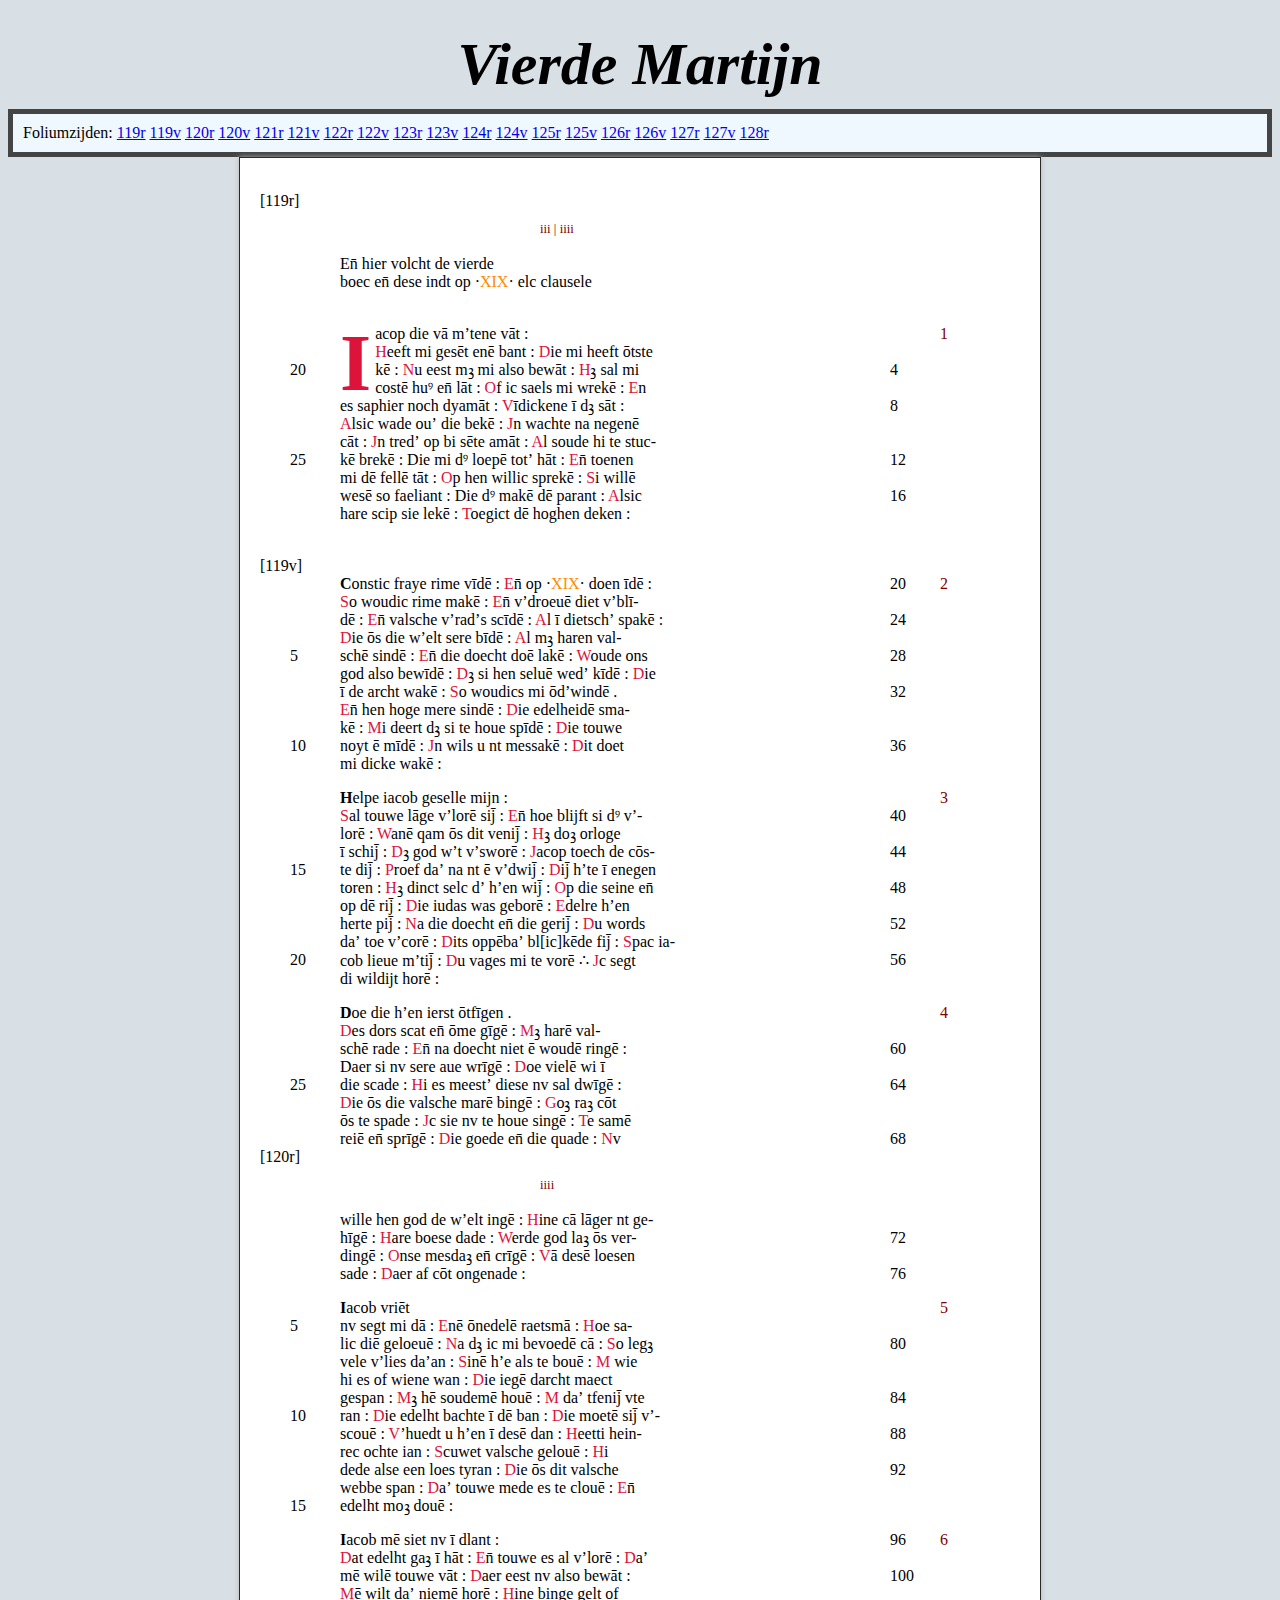
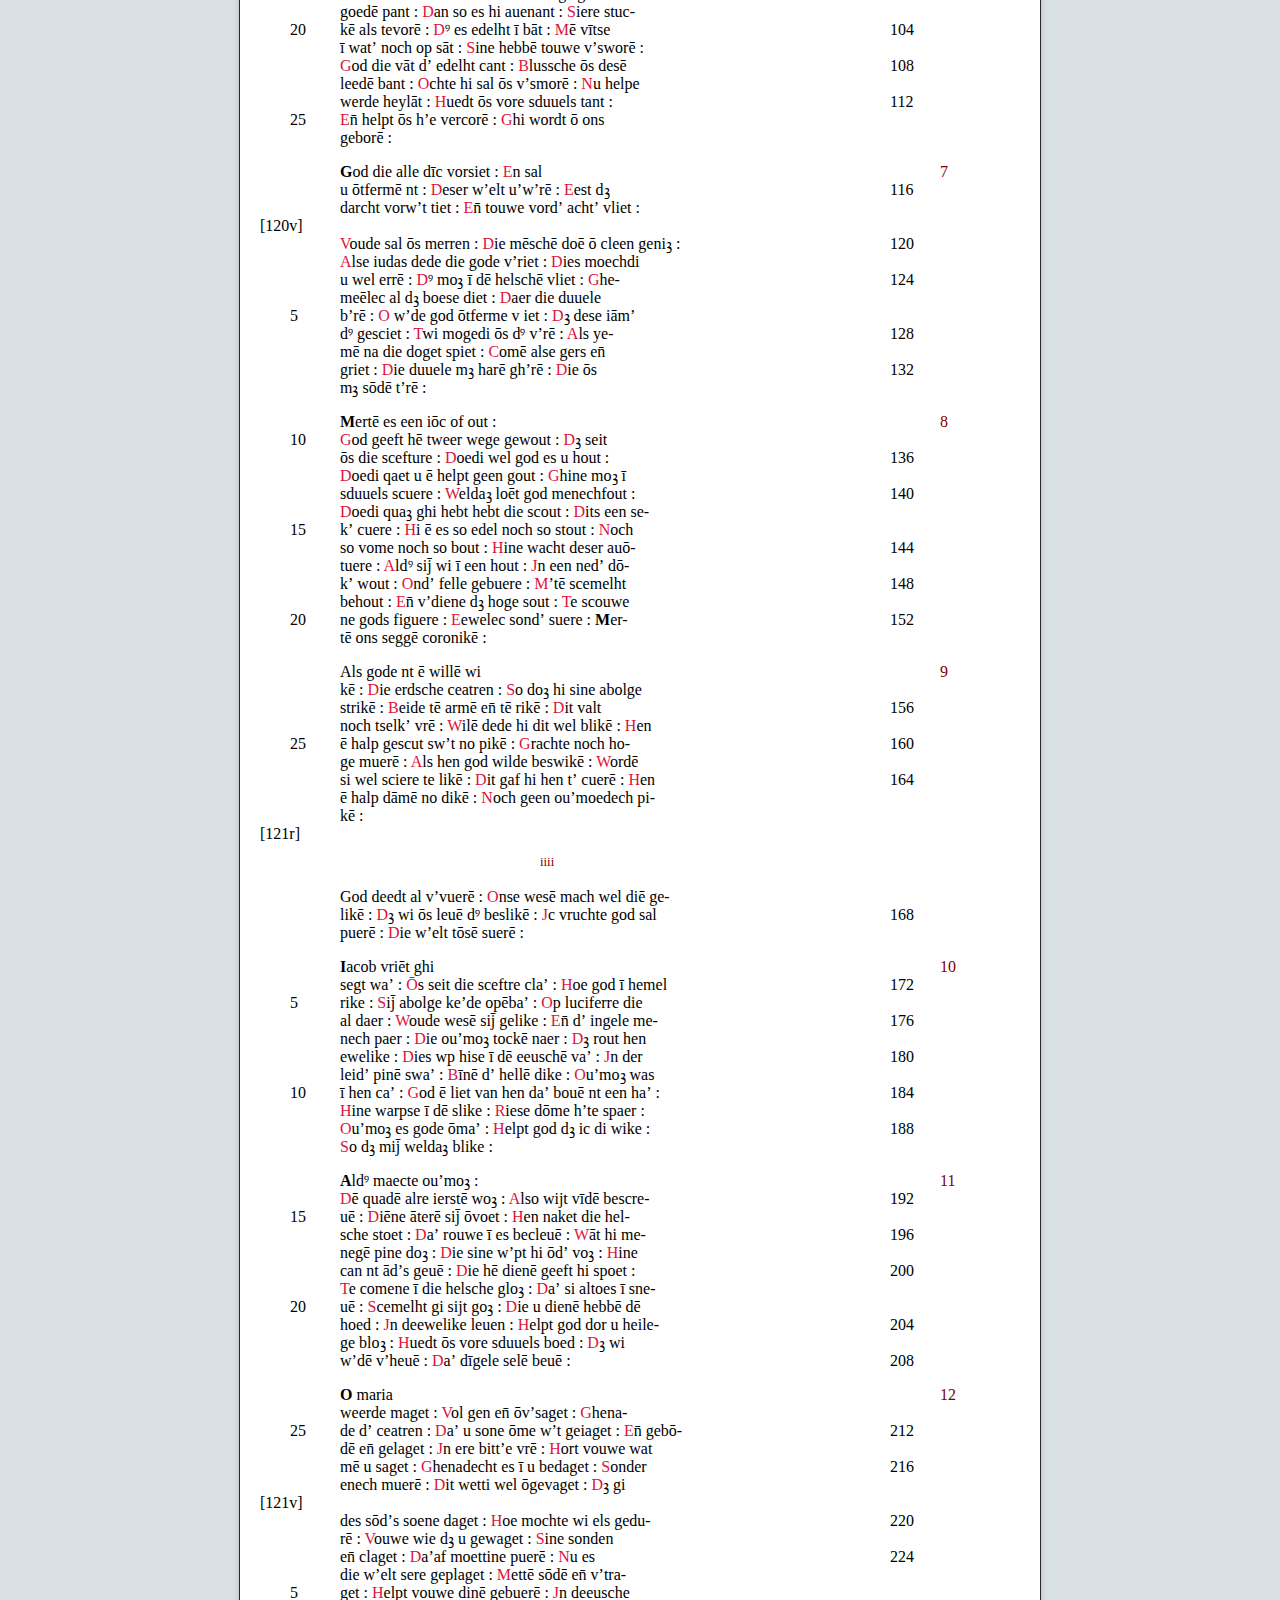
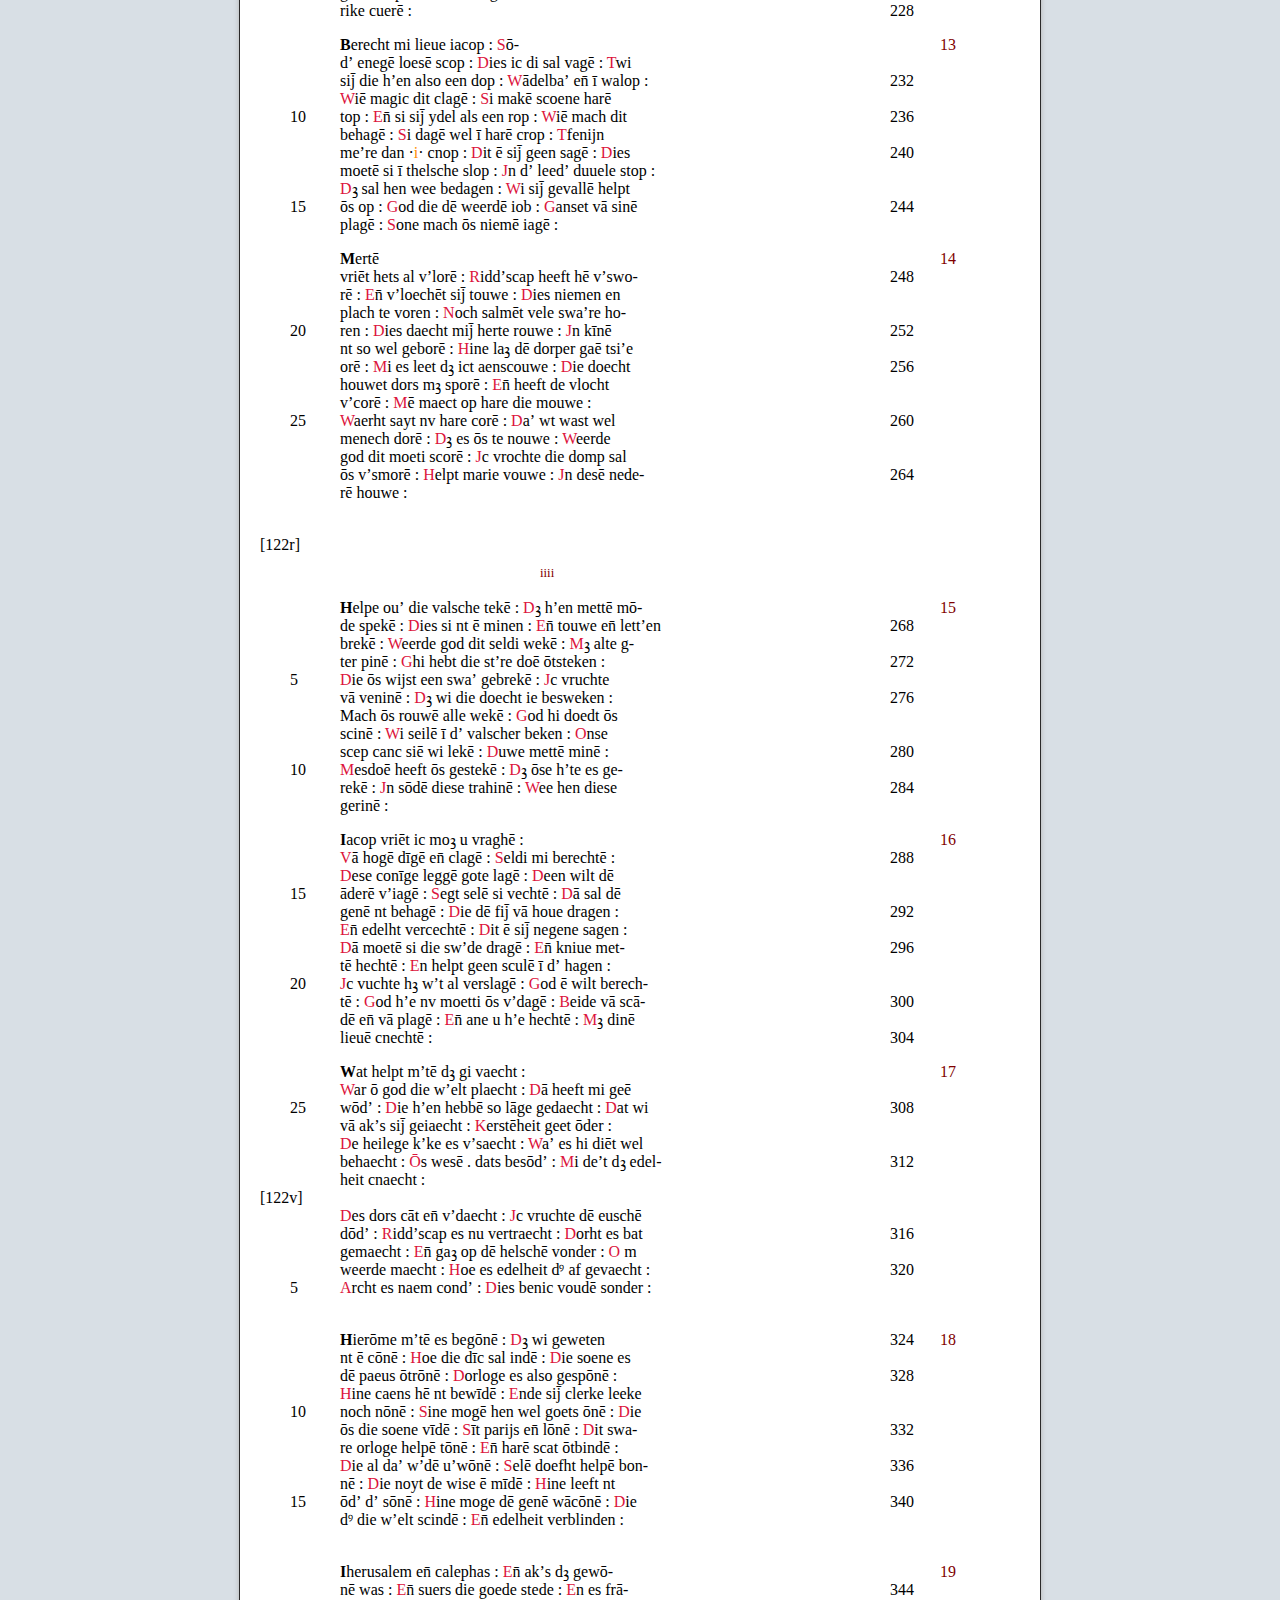
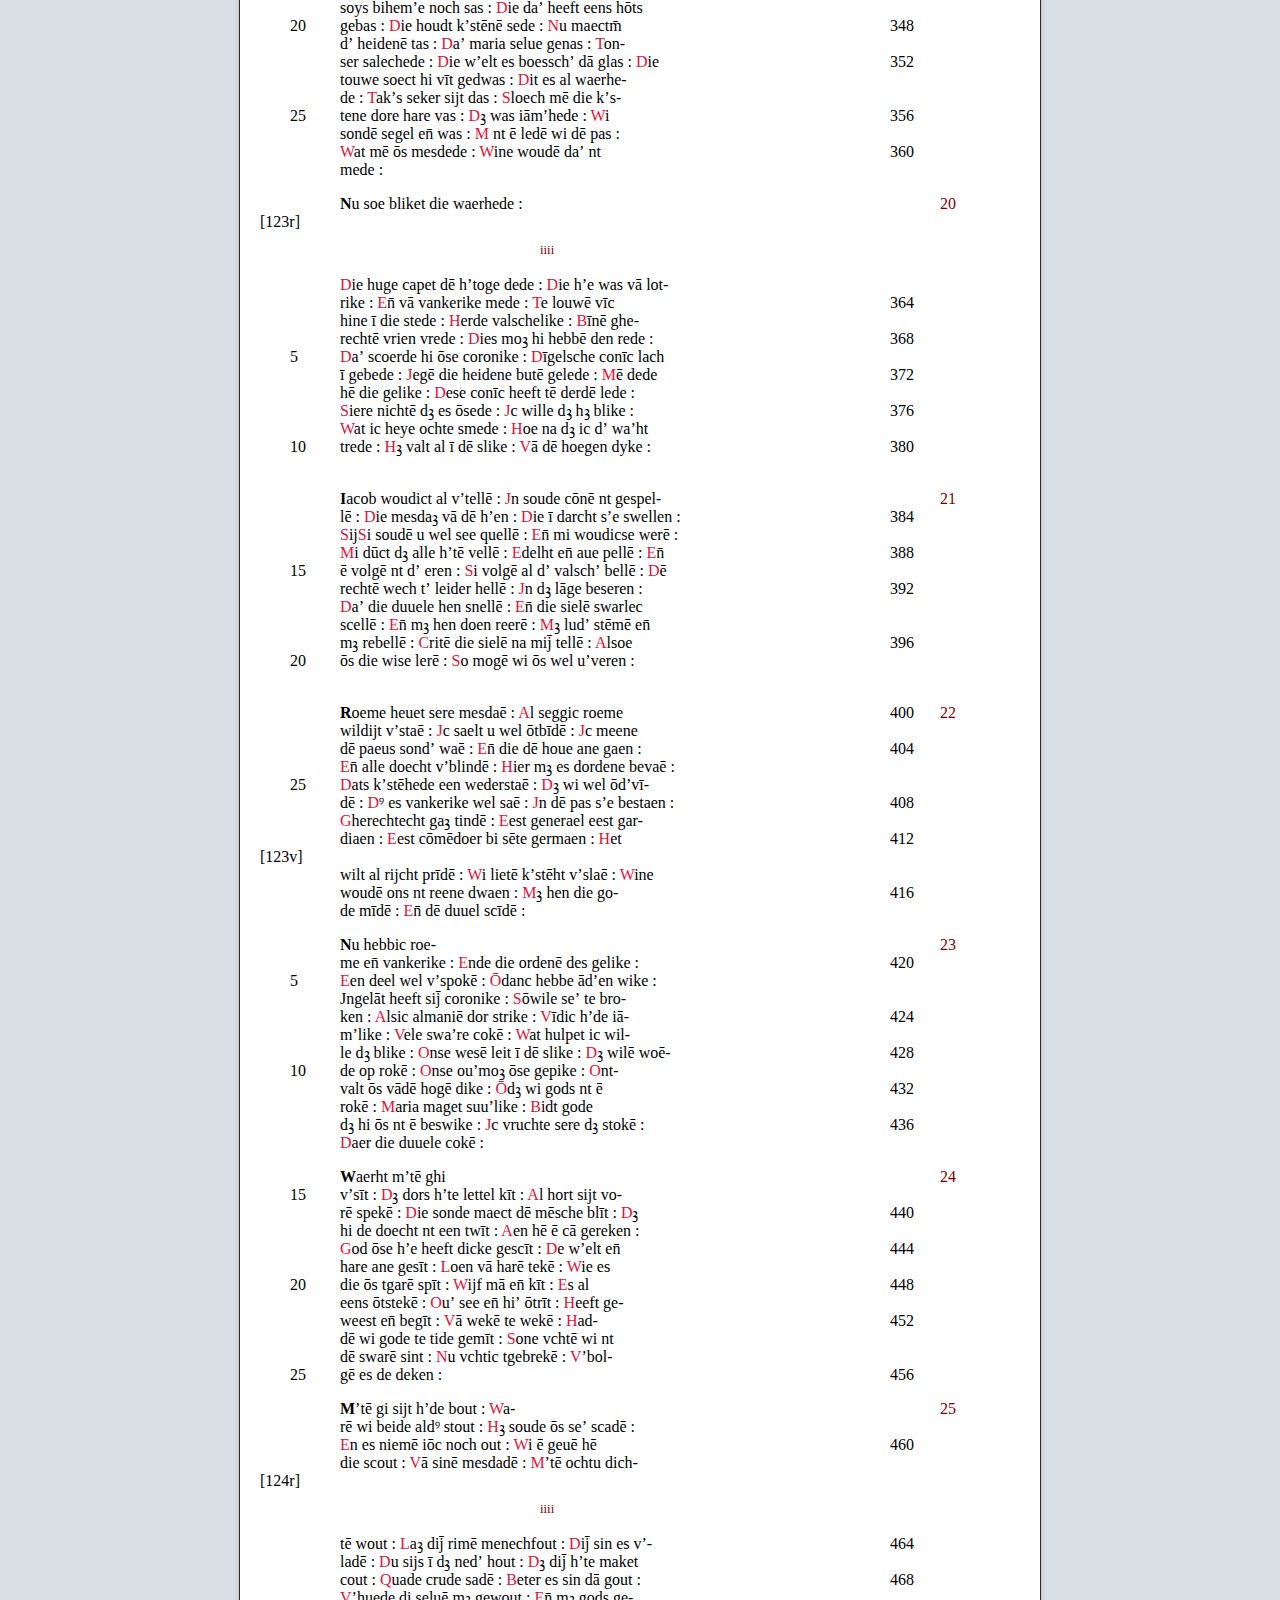
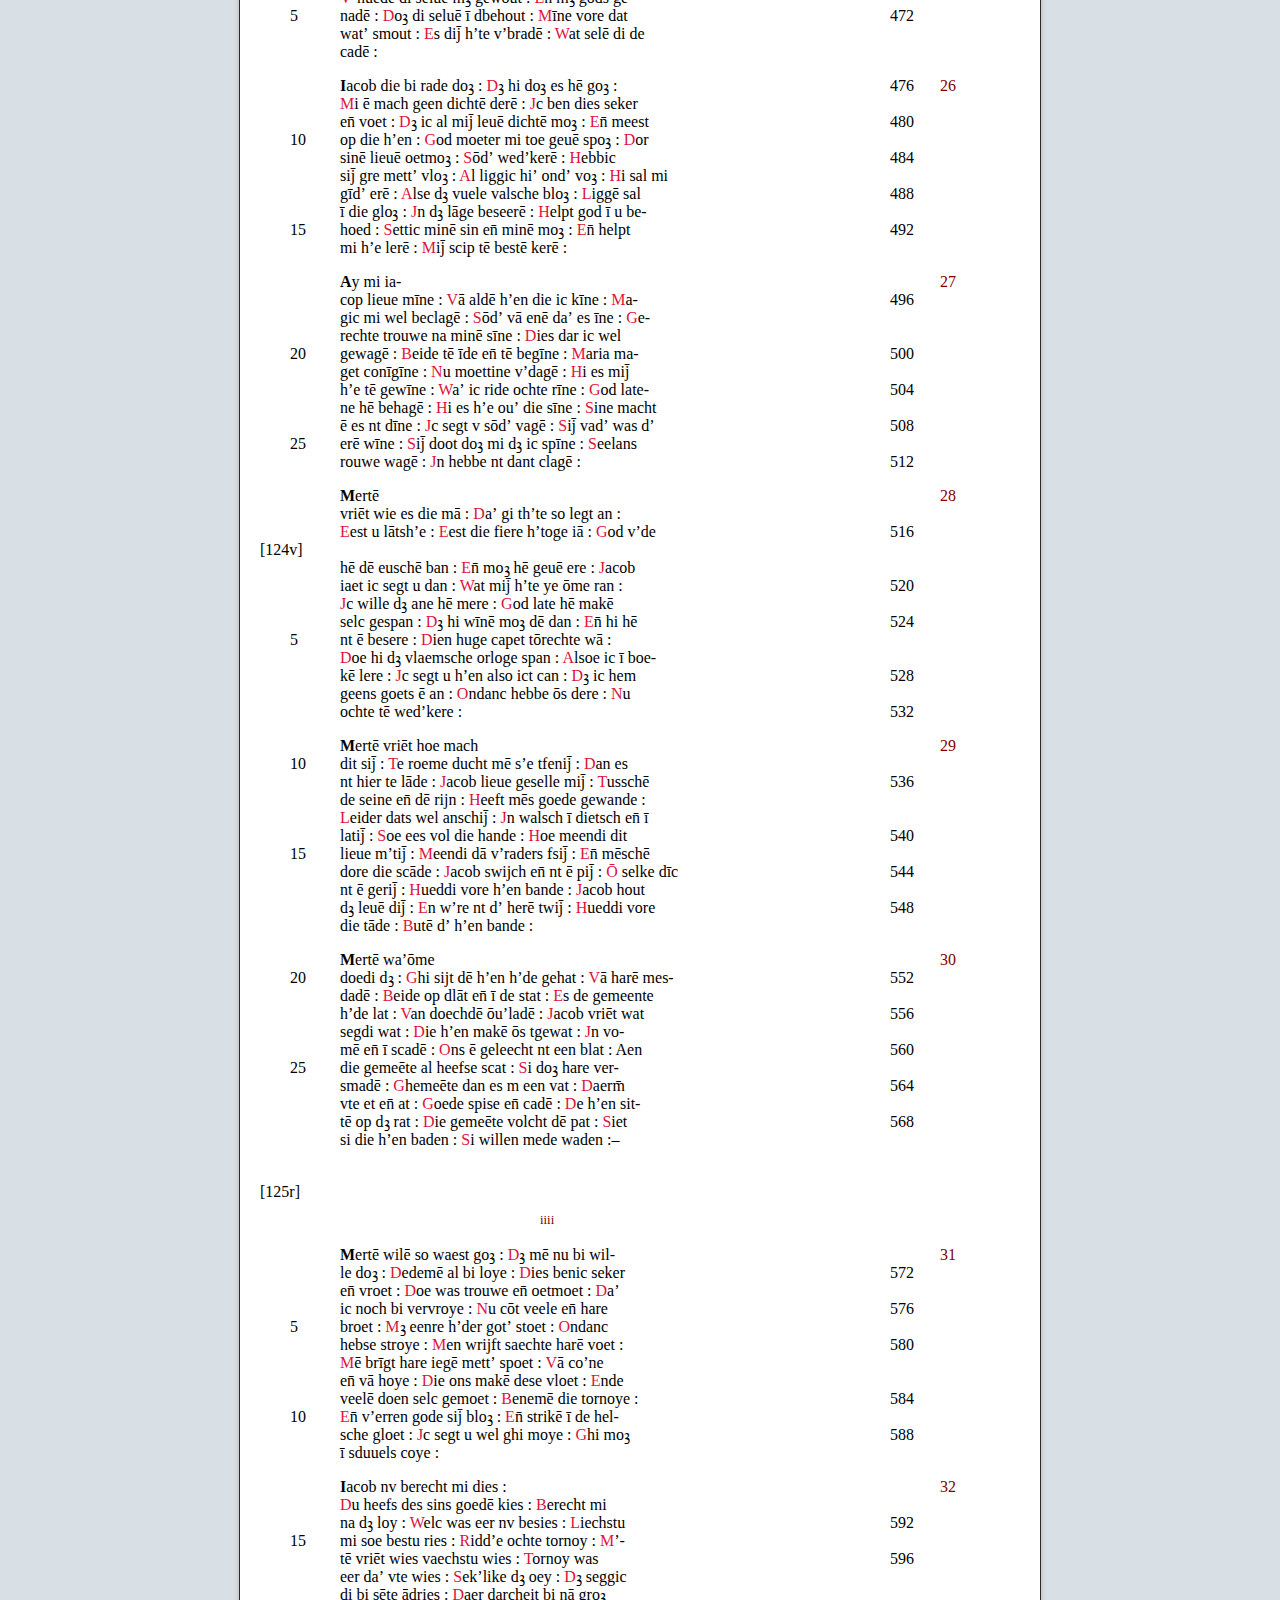
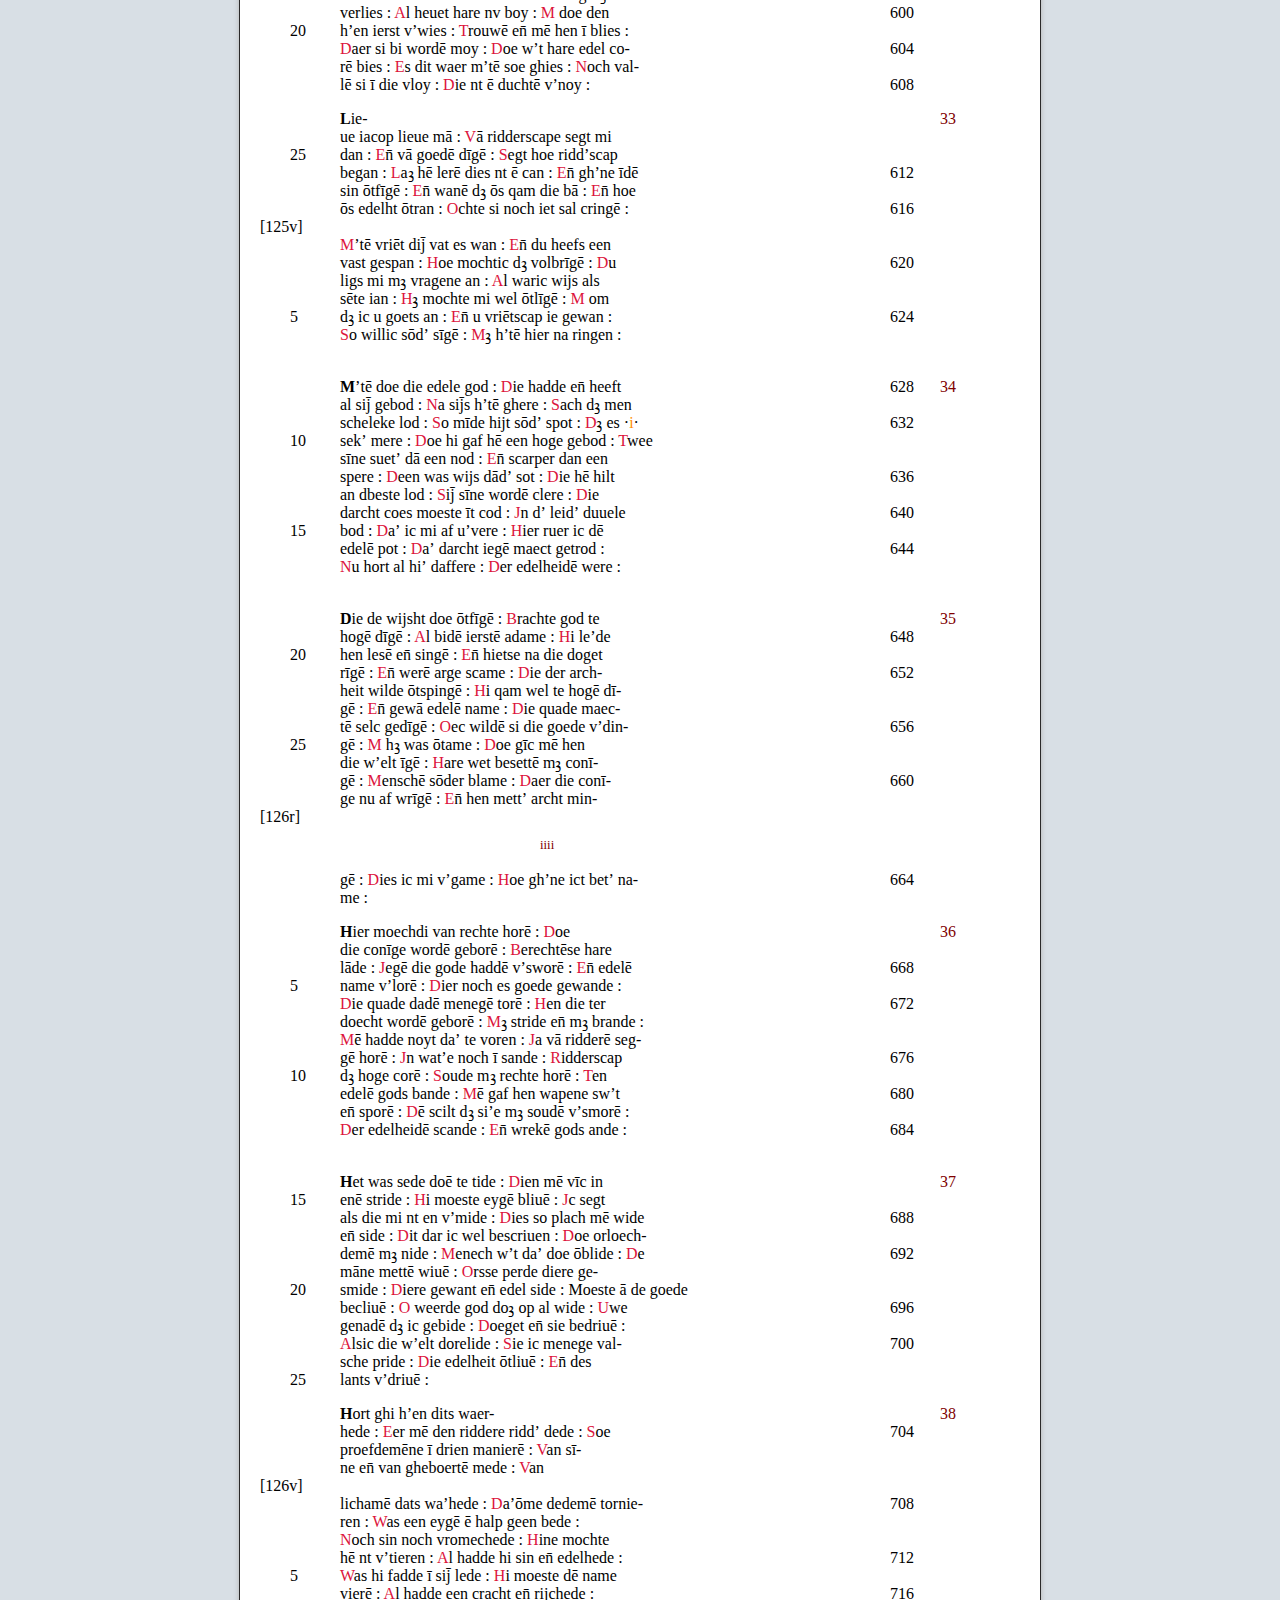
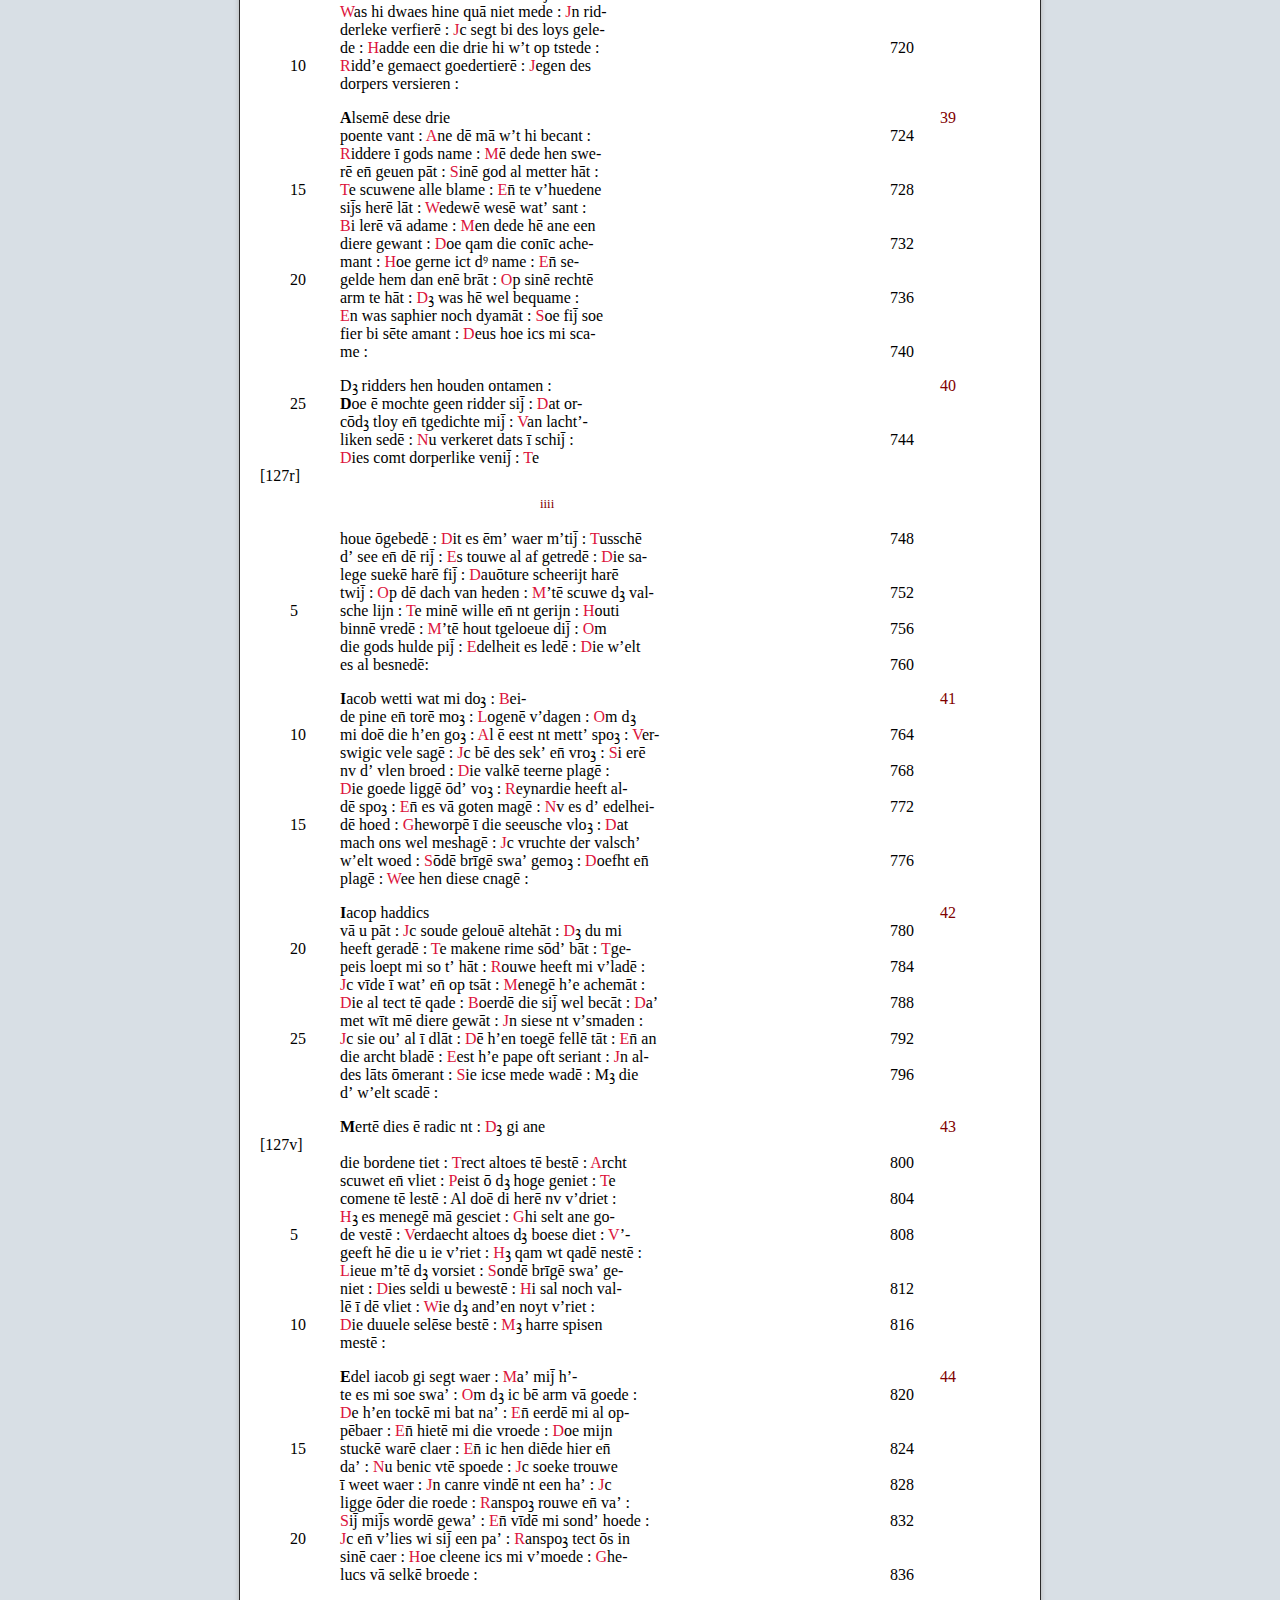
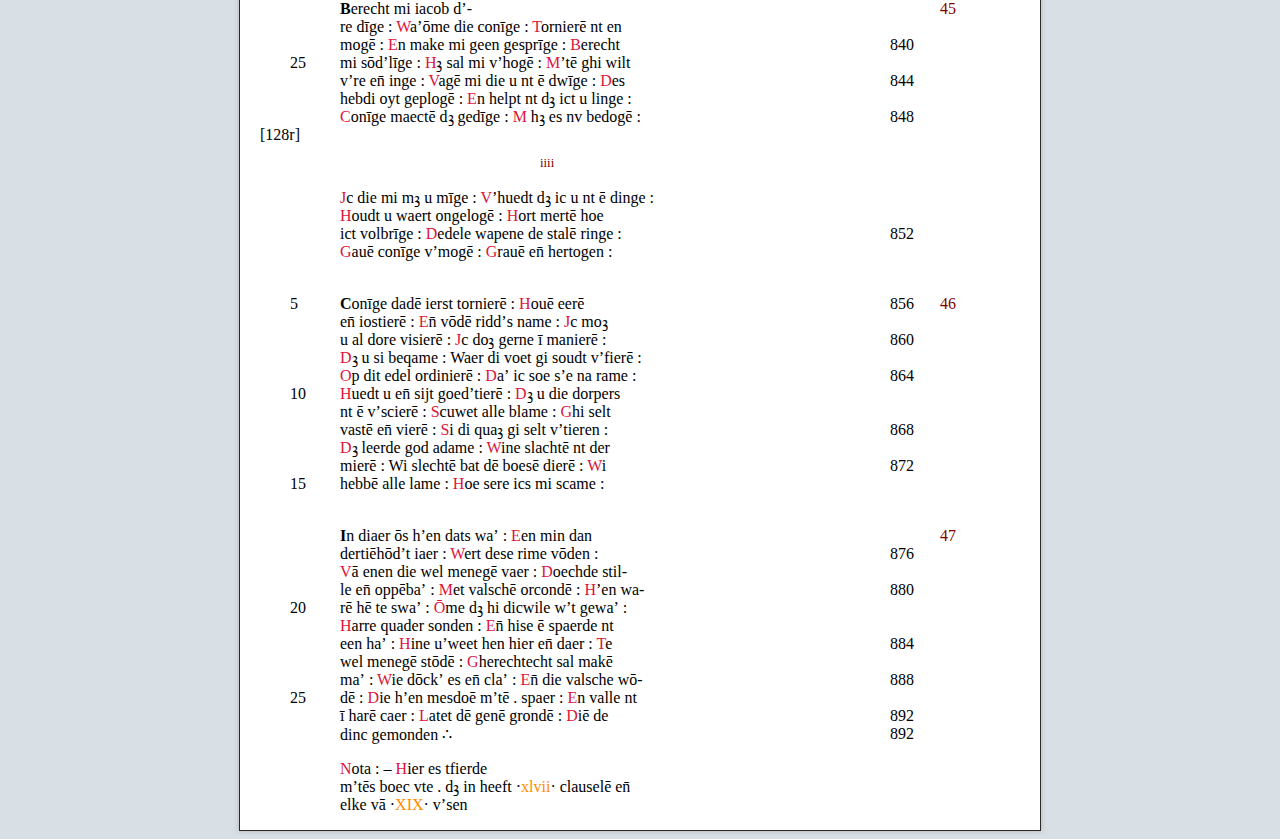
==== commit d664b681: "Nieuwe HTML" ====
--- a/mart4-afkortingen-intact.html
+++ b/mart4-afkortingen-intact.html
@@ -1,4 +1,4 @@
-<html>
+<!DOCTYPE html><html>
    <head>
       <meta http-equiv="Content-Type" content="text/html; charset=utf-8">
    
@@ -12,7 +12,6 @@
            
       </title>
       <link href="mvnhtml.css" rel="stylesheet" type="text/css">
-      <link href="http://www.huygensinstituut.knaw.nl/projecten/mvn/webfiles/mvnhtml.css" rel="stylesheet" type="text/css">
    </head>
    <body>
       <h2>
@@ -25,402 +24,377 @@
            
       </h2>
       <div>
-         Teksten: 
-         <a href="#"></a> 
-         <hr>
          Foliumzijden: 
          <a href="#pb119r">119r</a> <a href="#pb119v">119v</a> <a href="#pb120r">120r</a> <a href="#pb120v">120v</a> <a href="#pb121r">121r</a> <a href="#pb121v">121v</a> <a href="#pb122r">122r</a> <a href="#pb122v">122v</a> <a href="#pb123r">123r</a> <a href="#pb123v">123v</a> <a href="#pb124r">124r</a> <a href="#pb124v">124v</a> <a href="#pb125r">125r</a> <a href="#pb125v">125v</a> <a href="#pb126r">126r</a> <a href="#pb126v">126v</a> <a href="#pb127r">127r</a> <a href="#pb127v">127v</a> <a href="#pb128r">128r</a> 
       </div>
       <div>
-         <div class="text"><a name=""></a><div class="nextprev"> </div>
-            Tekst 
-            
-            
-            
-            
-            <p>
-               <br><span class="moveleft"><a name="pb119r"></a>
-                  [119r]
-                  </span>
-               <span class="fwheader">iii | iiii</span>
-               
-               <br><span class="linenumnewline">&nbsp;</span>Hier es de
-               <br><span class="linenumnewline">15</span>derde boec vte Die <span class="romannumber" title="roman number">XXXIX</span> clauselen <span class="choice" title="Abbreviation expansion = in">i&#772;</span> heeft <span class="choice" title="Abbreviation expansion = ende">en&#772;</span>
-               <br><span class="linenumnewline">&nbsp;</span>elc clausele <span class="romannumber" title="roman number">XIIJ</span> <span class="choice" title="Abbreviation expansion = verse">v&#700;se</span> <span class="choice" title="Abbreviation expansion = Ende">En&#772;</span> hier volcht de vierde
-               <br><span class="linenumnewline">&nbsp;</span>boec <span class="choice" title="Abbreviation expansion = ende">en&#772;</span> dese indt op <span class="romannumber" title="roman number">XIX</span> elc clausele
-            </p>
-            
-            
-            <p><br><span class="linenumnewline">&nbsp;</span><span class="note">1</span><span class="capitalsize4" title="capitalsize4">I</span>acop die <span class="choice" title="Abbreviation expansion = van">va&#772;</span> <span class="choice" title="Abbreviation expansion = mertene">m&#700;tene</span> <span class="choice" title="Abbreviation expansion = vant">va&#772;t</span> : 
-               <br><span class="linenumnewline">&nbsp;</span><span class="rubric" title="rubric">H</span>eeft mi <span class="choice" title="Abbreviation expansion = gesent">gese&#772;t</span> <span class="choice" title="Abbreviation expansion = enen">ene&#772;</span> <span class="choice" title="Abbreviation expansion = brant">b<span class="superscript" title="superscript">a</span>nt</span> : <span class="rubric" title="rubric">D</span>ie mi heeft <span class="choice" title="Abbreviation expansion = ontste">o&#772;tste</span>
-               <br><span class="linenumnewline">20</span><span class="choice" title="Abbreviation expansion = ken">ke&#772;</span> : <span class="rubric" title="rubric">N</span>u eest <span class="choice" title="Abbreviation expansion = met">m&#42859;</span> mi also <span class="choice" title="Abbreviation expansion = bewant">bewa&#772;t</span> :<span class="verseline">4</span> <span class="choice" title="Abbreviation expansion = Het"><span class="rubric" title="rubric">H</span>&#42859;</span> sal mi
-               <br><span class="linenumnewline">&nbsp;</span><span class="choice" title="Abbreviation expansion = costen">coste&#772;</span> <span class="choice" title="Abbreviation expansion = huus">hu&#42864;</span> <span class="choice" title="Abbreviation expansion = ende">en&#772;</span> <span class="choice" title="Abbreviation expansion = lant">la&#772;t</span> : <span class="rubric" title="rubric">O</span>f ic saels mi <span class="choice" title="Abbreviation expansion = wreken">wreke&#772;</span> : <span class="rubric" title="rubric">E</span>n
-               <br><span class="linenumnewline">&nbsp;</span>es saphier noch <span class="choice" title="Abbreviation expansion = dyamant">dyama&#772;t</span> : <span class="choice" title="Abbreviation expansion = Vindickene"><span class="rubric" title="rubric">V</span>i&#772;dickene</span> <span class="choice" title="Abbreviation expansion = in">i&#772;</span> <span class="choice" title="Abbreviation expansion = dat">d&#42859;</span> <span class="choice" title="Abbreviation expansion = sant">sa&#772;t</span> :<span class="verseline">8</span> 
-               <br><span class="linenumnewline">&nbsp;</span><span class="rubric" title="rubric">A</span>lsic wade <span class="choice" title="Abbreviation expansion = ouer">ou&#700;</span> die <span class="choice" title="Abbreviation expansion = beken">beke&#772;</span> : <span class="rubric" title="rubric">J</span>n wachte na <span class="choice" title="Abbreviation expansion = negenen">negene&#772;</span>
-               <br><span class="linenumnewline">&nbsp;</span><span class="choice" title="Abbreviation expansion = cant">ca&#772;t</span> : <span class="rubric" title="rubric">J</span>n <span class="choice" title="Abbreviation expansion = treder">tred&#700;</span> op bi <span class="choice" title="Abbreviation expansion = sente">se&#772;te</span> <span class="choice" title="Abbreviation expansion = amant">ama&#772;t</span> : <span class="rubric" title="rubric">A</span>l soude hi te stuc-
-               <br><span class="linenumnewline">25</span><span class="choice" title="Abbreviation expansion = ken">ke&#772;</span> <span class="choice" title="Abbreviation expansion = breken">breke&#772;</span> :<span class="verseline">12</span> Die mi <span class="choice" title="Abbreviation expansion = dus">d&#42864;</span> <span class="choice" title="Abbreviation expansion = loepen">loepe&#772;</span> <span class="choice" title="Abbreviation expansion = toter">tot&#700;</span> <span class="choice" title="Abbreviation expansion = hant">ha&#772;t</span> : <span class="choice" title="Abbreviation expansion = Ende"><span class="rubric" title="rubric">E</span>n&#772;</span> toenen
-               <br><span class="linenumnewline">&nbsp;</span>mi <span class="choice" title="Abbreviation expansion = den">de&#772;</span> <span class="choice" title="Abbreviation expansion = fellen">felle&#772;</span> <span class="choice" title="Abbreviation expansion = tant">ta&#772;t</span> : <span class="rubric" title="rubric">O</span>p hen willic <span class="choice" title="Abbreviation expansion = spreken">spreke&#772;</span> : <span class="rubric" title="rubric">S</span>i <span class="choice" title="Abbreviation expansion = willen">wille&#772;</span>
-               <br><span class="linenumnewline">&nbsp;</span><span class="choice" title="Abbreviation expansion = wesen">wese&#772;</span> so faeliant :<span class="verseline">16</span> Die <span class="choice" title="Abbreviation expansion = dus">d&#42864;</span> <span class="choice" title="Abbreviation expansion = maken">make&#772;</span> <span class="choice" title="Abbreviation expansion = den">de&#772;</span> parant : <span class="rubric" title="rubric">A</span>lsic
-               <br><span class="linenumnewline">&nbsp;</span>hare scip sie <span class="choice" title="Abbreviation expansion = leken">leke&#772;</span> : <span class="rubric" title="rubric">T</span>oegict <span class="choice" title="Abbreviation expansion = den">de&#772;</span> hoghen deken :
-               
-            </p>
-            
-            
-            <p>
+         
+         
+         
+         
+         <p>
+            <br><span class="moveleft"><a name="pb119r"></a>
+               [119r]
+               </span>
+            <span class="fwheader">iii | iiii</span>
+            
+            <span class="line" id="l">
+               <br id="HBSRf119r.16"><span class="linenumnewline">&nbsp;</span><span class="choice" title="Abbreviation expansion = Ende">En&#772;</span> hier volcht de vierde
+               <br id="HBSRf119r.17"><span class="linenumnewline">&nbsp;</span>boec <span class="choice" title="Abbreviation expansion = ende">en&#772;</span> dese indt op &middot;<span class="romannumber" title="roman number">XIX</span>&middot; elc clausele</span></p>
+         
+         
+         <p><span class="line" id="l1"><br id="HBSRf119r.18"><span class="linenumnewline">&nbsp;</span><span class="note">1</span><span class="capitalsize4" title="capitalsize4">I</span>acop die <span class="choice" title="Abbreviation expansion = van">va&#772;</span> <span class="choice" title="Abbreviation expansion = mertene">m&#700;tene</span> <span class="choice" title="Abbreviation expansion = vant">va&#772;t</span> :</span> <span class="line" id="l2">
+               <br id="HBSRf119r.19"><span class="linenumnewline">&nbsp;</span><span class="rubric" title="rubric">H</span>eeft mi <span class="choice" title="Abbreviation expansion = gesent">gese&#772;t</span> <span class="choice" title="Abbreviation expansion = enen">ene&#772;</span> <span class="choice" title="Abbreviation expansion = brant">b<span class="superscript" title="superscript">a</span>nt</span> :</span> <span class="line" id="l3"><span class="rubric" title="rubric">D</span>ie mi heeft <span class="choice" title="Abbreviation expansion = ontste">o&#772;tste</span>
+               <br id="HBSRf119r.20"><span class="linenumnewline">20</span><span class="choice" title="Abbreviation expansion = ken">ke&#772;</span> :</span> <span class="line" id="l4"><span class="rubric" title="rubric">N</span>u eest <span class="choice" title="Abbreviation expansion = met">m&#42859;</span> mi also <span class="choice" title="Abbreviation expansion = bewant">bewa&#772;t</span> :<span class="verseline">4</span></span><span class="line" id="l5"> <span class="choice" title="Abbreviation expansion = Het"><span class="rubric" title="rubric">H</span>&#42859;</span> sal mi
+               <br id="HBSRf119r.21"><span class="linenumnewline">&nbsp;</span><span class="choice" title="Abbreviation expansion = costen">coste&#772;</span> <span class="choice" title="Abbreviation expansion = huus">hu&#42864;</span> <span class="choice" title="Abbreviation expansion = ende">en&#772;</span> <span class="choice" title="Abbreviation expansion = lant">la&#772;t</span> :</span> <span class="line" id="l6"><span class="rubric" title="rubric">O</span>f ic saels mi <span class="choice" title="Abbreviation expansion = wreken">wreke&#772;</span> :</span> <span class="line" id="l7"><span class="rubric" title="rubric">E</span>n
+               <br id="HBSRf119r.22"><span class="linenumnewline">&nbsp;</span>es saphier noch <span class="choice" title="Abbreviation expansion = dyamant">dyama&#772;t</span> :</span> <span class="line" id="l8"><span class="choice" title="Abbreviation expansion = Vindickene"><span class="rubric" title="rubric">V</span>i&#772;dickene</span> <span class="choice" title="Abbreviation expansion = in">i&#772;</span> <span class="choice" title="Abbreviation expansion = dat">d&#42859;</span> <span class="choice" title="Abbreviation expansion = sant">sa&#772;t</span> :<span class="verseline">8</span></span> <span class="line" id="l9">
+               <br id="HBSRf119r.23"><span class="linenumnewline">&nbsp;</span><span class="rubric" title="rubric">A</span>lsic wade <span class="choice" title="Abbreviation expansion = ouer">ou&#700;</span> die <span class="choice" title="Abbreviation expansion = beken">beke&#772;</span> :</span> <span class="line" id="l10"><span class="rubric" title="rubric">J</span>n wachte na <span class="choice" title="Abbreviation expansion = negenen">negene&#772;</span>
+               <br id="HBSRf119r.24"><span class="linenumnewline">&nbsp;</span><span class="choice" title="Abbreviation expansion = cant">ca&#772;t</span> :</span> <span class="line" id="l11"><span class="rubric" title="rubric">J</span>n <span class="choice" title="Abbreviation expansion = treder">tred&#700;</span> op bi <span class="choice" title="Abbreviation expansion = sente">se&#772;te</span> <span class="choice" title="Abbreviation expansion = amant">ama&#772;t</span> :</span> <span class="line" id="l12"><span class="rubric" title="rubric">A</span>l soude hi te stuc-
+               <br id="HBSRf119r.25"><span class="linenumnewline">25</span><span class="choice" title="Abbreviation expansion = ken">ke&#772;</span> <span class="choice" title="Abbreviation expansion = breken">breke&#772;</span> :<span class="verseline">12</span></span> <span class="line" id="l13">Die mi <span class="choice" title="Abbreviation expansion = dus">d&#42864;</span> <span class="choice" title="Abbreviation expansion = loepen">loepe&#772;</span> <span class="choice" title="Abbreviation expansion = toter">tot&#700;</span> <span class="choice" title="Abbreviation expansion = hant">ha&#772;t</span> :</span> <span class="line" id="l14"><span class="choice" title="Abbreviation expansion = Ende"><span class="rubric" title="rubric">E</span>n&#772;</span> toenen
+               <br id="HBSRf119r.26"><span class="linenumnewline">&nbsp;</span>mi <span class="choice" title="Abbreviation expansion = den">de&#772;</span> <span class="choice" title="Abbreviation expansion = fellen">felle&#772;</span> <span class="choice" title="Abbreviation expansion = tant">ta&#772;t</span> :</span> <span class="line" id="l15"><span class="rubric" title="rubric">O</span>p hen willic <span class="choice" title="Abbreviation expansion = spreken">spreke&#772;</span> :</span> <span class="line" id="l16"><span class="rubric" title="rubric">S</span>i <span class="choice" title="Abbreviation expansion = willen">wille&#772;</span>
+               <br id="HBSRf119r.27"><span class="linenumnewline">&nbsp;</span><span class="choice" title="Abbreviation expansion = wesen">wese&#772;</span> so faeliant :<span class="verseline">16</span></span> <span class="line" id="l17">Die <span class="choice" title="Abbreviation expansion = dus">d&#42864;</span> <span class="choice" title="Abbreviation expansion = maken">make&#772;</span> <span class="choice" title="Abbreviation expansion = den">de&#772;</span> parant :</span> <span class="line" id="l18"><span class="rubric" title="rubric">A</span>lsic
+               <br id="HBSRf119r.28"><span class="linenumnewline">&nbsp;</span>hare scip sie <span class="choice" title="Abbreviation expansion = leken">leke&#772;</span> :</span> <span class="line" id="l19"><span class="rubric" title="rubric">T</span>oegict <span class="choice" title="Abbreviation expansion = den">de&#772;</span> hoghen deken :</span>
+            
+         </p>
+         
+         
+         <p><span class="line" id="l20">
                
                <br><span class="moveleft"><a name="pb119v"></a>
                   [119v]
                   </span>
                
-               <br><span class="linenumnewline">&nbsp;</span><span class="note">2</span><span class="capitalsize1" title="capitalsize1">C</span>onstic fraye rime <span class="choice" title="Abbreviation expansion = vinden">vi&#772;de&#772;</span> :<span class="verseline">20</span> <span class="choice" title="Abbreviation expansion = Ende"><span class="rubric" title="rubric">E</span>n&#772;</span> op <span class="romannumber" title="roman number">XIX</span> doen <span class="choice" title="Abbreviation expansion = inden">i&#772;de&#772;</span> :
-               <br><span class="linenumnewline">&nbsp;</span><span class="rubric" title="rubric">S</span>o woudic rime <span class="choice" title="Abbreviation expansion = maken">make&#772;</span> : <span class="choice" title="Abbreviation expansion = Ende"><span class="rubric" title="rubric">E</span>n&#772;</span> <span class="choice" title="Abbreviation expansion = verdroeuen">v&#700;droeue&#772;</span> diet <span class="choice" title="Abbreviation expansion = verblin-">v&#700;bli&#772;-</span>
-               <br><span class="linenumnewline">&nbsp;</span> <span class="choice" title="Abbreviation expansion = den">de&#772;</span> : <span class="choice" title="Abbreviation expansion = Ende"><span class="rubric" title="rubric">E</span>n&#772;</span> valsche <span class="choice" title="Abbreviation expansion = verraders">v&#700;rad&#700;s</span> <span class="choice" title="Abbreviation expansion = scinden">sci&#772;de&#772;</span> :<span class="verseline">24</span> <span class="rubric" title="rubric">A</span>l <span class="choice" title="Abbreviation expansion = in">i&#772;</span> <span class="choice" title="Abbreviation expansion = dietscher">dietsch&#700;</span> <span class="choice" title="Abbreviation expansion = spraken">sp<span class="superscript" title="superscript">a</span>ke&#772;</span> :
-               <br><span class="linenumnewline">&nbsp;</span><span class="rubric" title="rubric">D</span>ie <span class="choice" title="Abbreviation expansion = ons">o&#772;s</span> die <span class="choice" title="Abbreviation expansion = werelt">w&#700;elt</span> sere <span class="choice" title="Abbreviation expansion = binden">bi&#772;de&#772;</span> : <span class="rubric" title="rubric">A</span>l <span class="choice" title="Abbreviation expansion = met">m&#42859;</span> haren val-
-               <br><span class="linenumnewline">5</span> <span class="choice" title="Abbreviation expansion = schen">sche&#772;</span> <span class="choice" title="Abbreviation expansion = sinden">sinde&#772;</span> : <span class="choice" title="Abbreviation expansion = Ende"><span class="rubric" title="rubric">E</span>n&#772;</span> die doecht <span class="choice" title="Abbreviation expansion = doen">doe&#772;</span> <span class="choice" title="Abbreviation expansion = laken">lake&#772;</span> :<span class="verseline">28</span>
-               <span class="rubric" title="rubric">W</span>oude ons<br><span class="linenumnewline">&nbsp;</span>god also <span class="choice" title="Abbreviation expansion = bewinden">bewi&#772;de&#772;</span> : <span class="choice" title="Abbreviation expansion = Dat"><span class="rubric" title="rubric">D</span>&#42859;</span> si hen <span class="choice" title="Abbreviation expansion = seluen">selue&#772;</span> <span class="choice" title="Abbreviation expansion = weder">wed&#700;</span> <span class="choice" title="Abbreviation expansion = kinden">ki&#772;de&#772;</span> :
-               <span class="rubric" title="rubric">D</span>ie<br><span class="linenumnewline">&nbsp;</span> <span class="choice" title="Abbreviation expansion = in">i&#772;</span> de <span class="choice" title="Abbreviation expansion = archeit">arch<span class="superscript" title="superscript">t</span></span> <span class="choice" title="Abbreviation expansion = waken">wake&#772;</span> :
-               <span class="rubric" title="rubric">S</span>o woudics mi <span class="choice" title="Abbreviation expansion = onderwinden">o&#772;d&#700;winde&#772;</span> .<span class="verseline">32</span> <br><span class="linenumnewline">&nbsp;</span><span class="choice" title="Abbreviation expansion = Ende"><span class="rubric" title="rubric">E</span>n&#772;</span> hen hoge mere <span class="choice" title="Abbreviation expansion = sinden">sinde&#772;</span> : <span class="rubric" title="rubric">D</span>ie <span class="choice" title="Abbreviation expansion = edelheiden">edelheide&#772;</span> sma-
-               <br><span class="linenumnewline">&nbsp;</span> <span class="choice" title="Abbreviation expansion = ken">ke&#772;</span> : <span class="rubric" title="rubric">M</span>i deert <span class="choice" title="Abbreviation expansion = dat">d&#42859;</span> si te houe <span class="choice" title="Abbreviation expansion = spinden">spi&#772;de&#772;</span> : <span class="rubric" title="rubric">D</span>ie <span class="choice" title="Abbreviation expansion = trouwe">t<span class="superscript" title="superscript">o</span>uwe</span>
-               <br><span class="linenumnewline">10</span> noyt <span class="choice" title="Abbreviation expansion = en">e&#772;</span> <span class="choice" title="Abbreviation expansion = minden">mi&#772;de&#772;</span> :<span class="verseline">36</span> <span class="rubric" title="rubric">J</span>n wils u <span class="choice" title="Abbreviation expansion = niet">n<span class="superscript" title="superscript">t</span></span> <span class="choice" title="Abbreviation expansion = messaken">messake&#772;</span> : <span class="rubric" title="rubric">D</span>it doet<br><span class="linenumnewline">&nbsp;</span>mi dicke <span class="choice" title="Abbreviation expansion = waken">wake&#772;</span> :
-            </p> 
-            <p><span class="note">3</span><span class="capitalsize1" title="capitalsize1">H</span>elpe iacob geselle mijn :
-               <br><span class="linenumnewline">&nbsp;</span><span class="rubric" title="rubric">S</span>al <span class="choice" title="Abbreviation expansion = trouwe">t<span class="superscript" title="superscript">o</span>uwe</span> <span class="choice" title="Abbreviation expansion = lange">la&#772;ge</span> <span class="choice" title="Abbreviation expansion = verloren">v&#700;lore&#772;</span> <span class="choice" title="Abbreviation expansion = sijn">sij&#772;</span> :<span class="verseline">40</span> <span class="choice" title="Abbreviation expansion = Ende"><span class="rubric" title="rubric">E</span>n&#772;</span> hoe blijft si <span class="choice" title="Abbreviation expansion = dus">d&#42864;</span> <span class="choice" title="Abbreviation expansion = ver-">v&#700;-</span>
-               <br><span class="linenumnewline">&nbsp;</span><span class="choice" title="Abbreviation expansion = loren">lore&#772;</span> : <span class="choice" title="Abbreviation expansion = Wanen"><span class="rubric" title="rubric">W</span>ane&#772;</span> <span class="choice" title="Abbreviation expansion = quam">q<span class="superscript" title="superscript">a</span>m</span> <span class="choice" title="Abbreviation expansion = ons">o&#772;s</span> dit <span class="choice" title="Abbreviation expansion = venijn">venij&#772;</span> : <span class="choice" title="Abbreviation expansion = Het"><span class="rubric" title="rubric">H</span>&#42859;</span> <span class="choice" title="Abbreviation expansion = doet">do&#42859;</span> orloge
-               <br><span class="linenumnewline">&nbsp;</span><span class="choice" title="Abbreviation expansion = in">i&#772;</span> <span class="choice" title="Abbreviation expansion = schijn">schij&#772;</span> : <span class="choice" title="Abbreviation expansion = Dat"><span class="rubric" title="rubric">D</span>&#42859;</span> god <span class="choice" title="Abbreviation expansion = wert">w&#700;t</span> <span class="choice" title="Abbreviation expansion = versworen">v&#700;swore&#772;</span> :<span class="verseline">44</span> <span class="rubric" title="rubric">J</span>acop toech de <span class="choice" title="Abbreviation expansion = cons-">co&#772;s-</span>
-               <br><span class="linenumnewline">15</span>te <span class="choice" title="Abbreviation expansion = dijn">dij&#772;</span> : <span class="rubric" title="rubric">P</span>roef <span class="choice" title="Abbreviation expansion = daer">da&#700;</span> na <span class="choice" title="Abbreviation expansion = niet">n<span class="superscript" title="superscript">t</span></span> <span class="choice" title="Abbreviation expansion = en">e&#772;</span> <span class="choice" title="Abbreviation expansion = verdwijn">v&#700;dwij&#772;</span> : <span class="choice" title="Abbreviation expansion = Dijn"><span class="rubric" title="rubric">D</span>ij&#772;</span> <span class="choice" title="Abbreviation expansion = herte">h&#700;te</span> <span class="choice" title="Abbreviation expansion = in">i&#772;</span> enegen
-               <br><span class="linenumnewline">&nbsp;</span>toren : <span class="choice" title="Abbreviation expansion = Het"><span class="rubric" title="rubric">H</span>&#42859;</span> <span class="choice" title="Abbreviation expansion = drinct">d<span class="superscript" title="superscript">i</span>nct</span> selc <span class="choice" title="Abbreviation expansion = der">d&#700;</span> <span class="choice" title="Abbreviation expansion = heren">h&#700;en</span> <span class="choice" title="Abbreviation expansion = wijn">wij&#772;</span> :<span class="verseline">48</span> <span class="rubric" title="rubric">O</span>p die seine <span class="choice" title="Abbreviation expansion = ende">en&#772;</span>
-               <br><span class="linenumnewline">&nbsp;</span>op <span class="choice" title="Abbreviation expansion = den">de&#772;</span> <span class="choice" title="Abbreviation expansion = rijn">rij&#772;</span> : <span class="rubric" title="rubric">D</span>ie iudas was <span class="choice" title="Abbreviation expansion = geboren">gebore&#772;</span> : <span class="rubric" title="rubric">E</span>delre <span class="choice" title="Abbreviation expansion = heren">h&#700;en</span>
-               <br><span class="linenumnewline">&nbsp;</span>herte <span class="choice" title="Abbreviation expansion = pijn">pij&#772;</span> : <span class="rubric" title="rubric">N</span>a die doecht <span class="choice" title="Abbreviation expansion = ende">en&#772;</span> die <span class="choice" title="Abbreviation expansion = gerijn">gerij&#772;</span> :<span class="verseline">52</span> <span class="rubric" title="rubric">D</span>u words
-               <br><span class="linenumnewline">&nbsp;</span><span class="choice" title="Abbreviation expansion = daer">da&#700;</span> toe <span class="choice" title="Abbreviation expansion = vercoren">v&#700;core&#772;</span> : <span class="rubric" title="rubric">D</span>its <span class="choice" title="Abbreviation expansion = oppenbaer">oppe&#772;ba&#700;</span> <span class="choice" title="Abbreviation expansion = bl[ic]kende">bl[ic]ke&#772;de</span> <span class="choice" title="Abbreviation expansion = fijn">fij&#772;</span> : <span class="choice" title="Abbreviation expansion = Sprac"><span class="rubric" title="rubric">S</span>p<span class="superscript" title="superscript">a</span>c</span> ia-
-               <br><span class="linenumnewline">20</span>cob lieue <span class="choice" title="Abbreviation expansion = mertijn">m&#700;tij&#772;</span> : <span class="rubric" title="rubric">D</span>u <span class="choice" title="Abbreviation expansion = vrages">v<span class="superscript" title="superscript">a</span>ges</span> mi te <span class="choice" title="Abbreviation expansion = voren">vore&#772;</span> &#8756;<span class="verseline">56</span> <span class="rubric" title="rubric">J</span>c segt
-               <br><span class="linenumnewline">&nbsp;</span>di wildijt <span class="choice" title="Abbreviation expansion = horen">hore&#772;</span> :
-            </p> 
-            <p><span class="note">4</span><span class="capitalsize1" title="capitalsize1">D</span>oe die <span class="choice" title="Abbreviation expansion = heren">h&#700;en</span> ierst <span class="choice" title="Abbreviation expansion = ontfingen">o&#772;tfi&#772;gen</span> .
-               <br><span class="linenumnewline">&nbsp;</span><span class="rubric" title="rubric">D</span>es <span class="choice" title="Abbreviation expansion = dorpers">dors</span> scat <span class="choice" title="Abbreviation expansion = ende">en&#772;</span> <span class="choice" title="Abbreviation expansion = omme">o&#772;me</span> <span class="choice" title="Abbreviation expansion = gingen">gi&#772;ge&#772;</span> : <span class="choice" title="Abbreviation expansion = Met"><span class="rubric" title="rubric">M</span>&#42859;</span> <span class="choice" title="Abbreviation expansion = haren">hare&#772;</span> val-
-               <br><span class="linenumnewline">&nbsp;</span><span class="choice" title="Abbreviation expansion = schen">sche&#772;</span> rade :<span class="verseline">60</span> <span class="choice" title="Abbreviation expansion = Ende"><span class="rubric" title="rubric">E</span>n&#772;</span> na doecht niet <span class="choice" title="Abbreviation expansion = en">e&#772;</span> <span class="choice" title="Abbreviation expansion = wouden">woude&#772;</span> <span class="choice" title="Abbreviation expansion = ringen">ringe&#772;</span> :
-               <br><span class="linenumnewline">&nbsp;</span>Daer si nv sere aue <span class="choice" title="Abbreviation expansion = wringen">wri&#772;ge&#772;</span> : <span class="rubric" title="rubric">D</span>oe <span class="choice" title="Abbreviation expansion = vielen">viele&#772;</span> wi <span class="choice" title="Abbreviation expansion = in">i&#772;</span>
-               <br><span class="linenumnewline">25</span>die scade : <span class="rubric" title="rubric">H</span>i es <span class="choice" title="Abbreviation expansion = meester">meest&#700;</span> diese nv sal <span class="choice" title="Abbreviation expansion = dwingen">dwi&#772;ge&#772;</span> :<span class="verseline">64</span>
-               <br><span class="linenumnewline">&nbsp;</span><span class="rubric" title="rubric">D</span>ie <span class="choice" title="Abbreviation expansion = ons">o&#772;s</span> die valsche <span class="choice" title="Abbreviation expansion = maren">mare&#772;</span> <span class="choice" title="Abbreviation expansion = bringen">b<span class="superscript" title="superscript">i</span>nge&#772;</span> : <span class="choice" title="Abbreviation expansion = Goet"><span class="rubric" title="rubric">G</span>o&#42859;</span> <span class="choice" title="Abbreviation expansion = raet">ra&#42859;</span> <span class="choice" title="Abbreviation expansion = comt">co&#772;t</span>
-               <br><span class="linenumnewline">&nbsp;</span><span class="choice" title="Abbreviation expansion = ons">o&#772;s</span> te spade : <span class="rubric" title="rubric">J</span>c sie nv te houe <span class="choice" title="Abbreviation expansion = singen">singe&#772;</span> : <span class="rubric" title="rubric">T</span>e <span class="choice" title="Abbreviation expansion = samen">same&#772;</span>
-               <br><span class="linenumnewline">&nbsp;</span><span class="choice" title="Abbreviation expansion = reien">reie&#772;</span> <span class="choice" title="Abbreviation expansion = ende">en&#772;</span> <span class="choice" title="Abbreviation expansion = springen">spri&#772;ge&#772;</span> :<span class="verseline">68</span> <span class="rubric" title="rubric">D</span>ie goede <span class="choice" title="Abbreviation expansion = ende">en&#772;</span> die quade : <span class="rubric" title="rubric">N</span>v
+               <br id="HBSRf119v.1"><span class="linenumnewline">&nbsp;</span><span class="note">2</span><span class="capitalsize1" title="capitalsize1">C</span>onstic fraye rime <span class="choice" title="Abbreviation expansion = vinden">vi&#772;de&#772;</span> :<span class="verseline">20</span></span> <span class="line" id="l21"><span class="choice" title="Abbreviation expansion = Ende"><span class="rubric" title="rubric">E</span>n&#772;</span> op &middot;<span class="romannumber" title="roman number">XIX</span>&middot; doen <span class="choice" title="Abbreviation expansion = inden">i&#772;de&#772;</span> :</span>
+            <span class="line" id="l22"><br id="HBSRf119v.2"><span class="linenumnewline">&nbsp;</span><span class="rubric" title="rubric">S</span>o woudic rime <span class="choice" title="Abbreviation expansion = maken">make&#772;</span> :</span> <span class="line" id="l23"><span class="choice" title="Abbreviation expansion = Ende"><span class="rubric" title="rubric">E</span>n&#772;</span> <span class="choice" title="Abbreviation expansion = verdroeuen">v&#700;droeue&#772;</span> diet <span class="choice" title="Abbreviation expansion = verblin-">v&#700;bli&#772;-</span>
+               <br id="HBSRf119v.3"><span class="linenumnewline">&nbsp;</span> <span class="choice" title="Abbreviation expansion = den">de&#772;</span> :</span> <span class="line" id="l24"><span class="choice" title="Abbreviation expansion = Ende"><span class="rubric" title="rubric">E</span>n&#772;</span> valsche <span class="choice" title="Abbreviation expansion = verraders">v&#700;rad&#700;s</span> <span class="choice" title="Abbreviation expansion = scinden">sci&#772;de&#772;</span> :<span class="verseline">24</span></span> <span class="line" id="l25"><span class="rubric" title="rubric">A</span>l <span class="choice" title="Abbreviation expansion = in">i&#772;</span> <span class="choice" title="Abbreviation expansion = dietscher">dietsch&#700;</span> <span class="choice" title="Abbreviation expansion = spraken">sp<span class="superscript" title="superscript">a</span>ke&#772;</span> :</span>
+            <span class="line" id="l26"><br id="HBSRf119v.4"><span class="linenumnewline">&nbsp;</span><span class="rubric" title="rubric">D</span>ie <span class="choice" title="Abbreviation expansion = ons">o&#772;s</span> die <span class="choice" title="Abbreviation expansion = werelt">w&#700;elt</span> sere <span class="choice" title="Abbreviation expansion = binden">bi&#772;de&#772;</span> :</span> <span class="line" id="l27"><span class="rubric" title="rubric">A</span>l <span class="choice" title="Abbreviation expansion = met">m&#42859;</span> haren val-
+               <br id="HBSRf119v.5"><span class="linenumnewline">5</span> <span class="choice" title="Abbreviation expansion = schen">sche&#772;</span> <span class="choice" title="Abbreviation expansion = sinden">sinde&#772;</span> :</span> <span class="line" id="l28"><span class="choice" title="Abbreviation expansion = Ende"><span class="rubric" title="rubric">E</span>n&#772;</span> die doecht <span class="choice" title="Abbreviation expansion = doen">doe&#772;</span> <span class="choice" title="Abbreviation expansion = laken">lake&#772;</span> :<span class="verseline">28</span></span>
+            <span class="line" id="l29"><span class="rubric" title="rubric">W</span>oude ons<br id="HBSRf119v.6"><span class="linenumnewline">&nbsp;</span>god also <span class="choice" title="Abbreviation expansion = bewinden">bewi&#772;de&#772;</span> :</span> <span class="line" id="l30"><span class="choice" title="Abbreviation expansion = Dat"><span class="rubric" title="rubric">D</span>&#42859;</span> si hen <span class="choice" title="Abbreviation expansion = seluen">selue&#772;</span> <span class="choice" title="Abbreviation expansion = weder">wed&#700;</span> <span class="choice" title="Abbreviation expansion = kinden">ki&#772;de&#772;</span> :</span>
+            <span class="line" id="l31"><span class="rubric" title="rubric">D</span>ie<br id="HBSRf119v.7"><span class="linenumnewline">&nbsp;</span> <span class="choice" title="Abbreviation expansion = in">i&#772;</span> de <span class="choice" title="Abbreviation expansion = archeit">arch<span class="superscript" title="superscript">t</span></span> <span class="choice" title="Abbreviation expansion = waken">wake&#772;</span> :</span>
+            <span class="line" id="l32"><span class="rubric" title="rubric">S</span>o woudics mi <span class="choice" title="Abbreviation expansion = onderwinden">o&#772;d&#700;winde&#772;</span> .<span class="verseline">32</span></span> <span class="line" id="l33"><br id="HBSRf119v.8"><span class="linenumnewline">&nbsp;</span><span class="choice" title="Abbreviation expansion = Ende"><span class="rubric" title="rubric">E</span>n&#772;</span> hen hoge mere <span class="choice" title="Abbreviation expansion = sinden">sinde&#772;</span> :</span> <span class="line" id="l34"><span class="rubric" title="rubric">D</span>ie <span class="choice" title="Abbreviation expansion = edelheiden">edelheide&#772;</span> sma-
+               <br id="HBSRf119v.9"><span class="linenumnewline">&nbsp;</span> <span class="choice" title="Abbreviation expansion = ken">ke&#772;</span> :</span> <span class="line" id="l35"><span class="rubric" title="rubric">M</span>i deert <span class="choice" title="Abbreviation expansion = dat">d&#42859;</span> si te houe <span class="choice" title="Abbreviation expansion = spinden">spi&#772;de&#772;</span> :</span> <span class="line" id="l36"><span class="rubric" title="rubric">D</span>ie <span class="choice" title="Abbreviation expansion = trouwe">t<span class="superscript" title="superscript">o</span>uwe</span>
+               <br id="HBSRf119v.10"><span class="linenumnewline">10</span> noyt <span class="choice" title="Abbreviation expansion = en">e&#772;</span> <span class="choice" title="Abbreviation expansion = minden">mi&#772;de&#772;</span> :<span class="verseline">36</span></span> <span class="line" id="l37"><span class="rubric" title="rubric">J</span>n wils u <span class="choice" title="Abbreviation expansion = niet">n<span class="superscript" title="superscript">t</span></span> <span class="choice" title="Abbreviation expansion = messaken">messake&#772;</span> :</span> <span class="line" id="l38"><span class="rubric" title="rubric">D</span>it doet<br id="HBSRf119v.11"><span class="linenumnewline">&nbsp;</span>mi dicke <span class="choice" title="Abbreviation expansion = waken">wake&#772;</span> :</span></p> 
+         <p><span class="line" id="l39"><span class="note">3</span><span class="capitalsize1" title="capitalsize1">H</span>elpe iacob geselle mijn :</span>
+            <span class="line" id="l40"><br id="HBSRf119v.12"><span class="linenumnewline">&nbsp;</span><span class="rubric" title="rubric">S</span>al <span class="choice" title="Abbreviation expansion = trouwe">t<span class="superscript" title="superscript">o</span>uwe</span> <span class="choice" title="Abbreviation expansion = lange">la&#772;ge</span> <span class="choice" title="Abbreviation expansion = verloren">v&#700;lore&#772;</span> <span class="choice" title="Abbreviation expansion = sijn">sij&#772;</span> :<span class="verseline">40</span></span> <span class="line" id="l41"><span class="choice" title="Abbreviation expansion = Ende"><span class="rubric" title="rubric">E</span>n&#772;</span> hoe blijft si <span class="choice" title="Abbreviation expansion = dus">d&#42864;</span> <span class="choice" title="Abbreviation expansion = ver-">v&#700;-</span>
+               <br id="HBSRf119v.13"><span class="linenumnewline">&nbsp;</span><span class="choice" title="Abbreviation expansion = loren">lore&#772;</span> :</span> <span class="line" id="l42"><span class="choice" title="Abbreviation expansion = Wanen"><span class="rubric" title="rubric">W</span>ane&#772;</span> <span class="choice" title="Abbreviation expansion = quam">q<span class="superscript" title="superscript">a</span>m</span> <span class="choice" title="Abbreviation expansion = ons">o&#772;s</span> dit <span class="choice" title="Abbreviation expansion = venijn">venij&#772;</span> :</span> <span class="line" id="l43"><span class="choice" title="Abbreviation expansion = Het"><span class="rubric" title="rubric">H</span>&#42859;</span> <span class="choice" title="Abbreviation expansion = doet">do&#42859;</span> orloge
+               <br id="HBSRf119v.14"><span class="linenumnewline">&nbsp;</span><span class="choice" title="Abbreviation expansion = in">i&#772;</span> <span class="choice" title="Abbreviation expansion = schijn">schij&#772;</span> :</span> <span class="line" id="l44"><span class="choice" title="Abbreviation expansion = Dat"><span class="rubric" title="rubric">D</span>&#42859;</span> god <span class="choice" title="Abbreviation expansion = wert">w&#700;t</span> <span class="choice" title="Abbreviation expansion = versworen">v&#700;swore&#772;</span> :<span class="verseline">44</span></span> <span class="line" id="l45"><span class="rubric" title="rubric">J</span>acop toech de <span class="choice" title="Abbreviation expansion = cons-">co&#772;s-</span>
+               <br id="HBSRf119v.15"><span class="linenumnewline">15</span>te <span class="choice" title="Abbreviation expansion = dijn">dij&#772;</span> :</span> <span class="line" id="l46"><span class="rubric" title="rubric">P</span>roef <span class="choice" title="Abbreviation expansion = daer">da&#700;</span> na <span class="choice" title="Abbreviation expansion = niet">n<span class="superscript" title="superscript">t</span></span> <span class="choice" title="Abbreviation expansion = en">e&#772;</span> <span class="choice" title="Abbreviation expansion = verdwijn">v&#700;dwij&#772;</span> :</span> <span class="line" id="l47"><span class="choice" title="Abbreviation expansion = Dijn"><span class="rubric" title="rubric">D</span>ij&#772;</span> <span class="choice" title="Abbreviation expansion = herte">h&#700;te</span> <span class="choice" title="Abbreviation expansion = in">i&#772;</span> enegen
+               <br id="HBSRf119v.16"><span class="linenumnewline">&nbsp;</span>toren :</span> <span class="line" id="l48"><span class="choice" title="Abbreviation expansion = Het"><span class="rubric" title="rubric">H</span>&#42859;</span> <span class="choice" title="Abbreviation expansion = drinct">d<span class="superscript" title="superscript">i</span>nct</span> selc <span class="choice" title="Abbreviation expansion = der">d&#700;</span> <span class="choice" title="Abbreviation expansion = heren">h&#700;en</span> <span class="choice" title="Abbreviation expansion = wijn">wij&#772;</span> :<span class="verseline">48</span></span> <span class="line" id="l49"><span class="rubric" title="rubric">O</span>p die seine <span class="choice" title="Abbreviation expansion = ende">en&#772;</span>
+               <br id="HBSRf119v.17"><span class="linenumnewline">&nbsp;</span>op <span class="choice" title="Abbreviation expansion = den">de&#772;</span> <span class="choice" title="Abbreviation expansion = rijn">rij&#772;</span> :</span> <span class="line" id="l50"><span class="rubric" title="rubric">D</span>ie iudas was <span class="choice" title="Abbreviation expansion = geboren">gebore&#772;</span> :</span> <span class="line" id="l51"><span class="rubric" title="rubric">E</span>delre <span class="choice" title="Abbreviation expansion = heren">h&#700;en</span>
+               <br id="HBSRf119v.18"><span class="linenumnewline">&nbsp;</span>herte <span class="choice" title="Abbreviation expansion = pijn">pij&#772;</span> :</span> <span class="line" id="l52"><span class="rubric" title="rubric">N</span>a die doecht <span class="choice" title="Abbreviation expansion = ende">en&#772;</span> die <span class="choice" title="Abbreviation expansion = gerijn">gerij&#772;</span> :<span class="verseline">52</span></span> <span class="line" id="l53"><span class="rubric" title="rubric">D</span>u words
+               <br id="HBSRf119v.19"><span class="linenumnewline">&nbsp;</span><span class="choice" title="Abbreviation expansion = daer">da&#700;</span> toe <span class="choice" title="Abbreviation expansion = vercoren">v&#700;core&#772;</span> :</span> <span class="line" id="l54"><span class="rubric" title="rubric">D</span>its <span class="choice" title="Abbreviation expansion = oppenbaer">oppe&#772;ba&#700;</span> <span class="choice" title="Abbreviation expansion = bl[ic]kende">bl[ic]ke&#772;de</span> <span class="choice" title="Abbreviation expansion = fijn">fij&#772;</span> :</span> <span class="line" id="l55"><span class="choice" title="Abbreviation expansion = Sprac"><span class="rubric" title="rubric">S</span>p<span class="superscript" title="superscript">a</span>c</span> ia-
+               <br id="HBSRf119v.20"><span class="linenumnewline">20</span>cob lieue <span class="choice" title="Abbreviation expansion = mertijn">m&#700;tij&#772;</span> :</span> <span class="line" id="l56"><span class="rubric" title="rubric">D</span>u <span class="choice" title="Abbreviation expansion = vrages">v<span class="superscript" title="superscript">a</span>ges</span> mi te <span class="choice" title="Abbreviation expansion = voren">vore&#772;</span> &#8756;<span class="verseline">56</span></span> <span class="line" id="l57"><span class="rubric" title="rubric">J</span>c segt
+               <br id="HBSRf119v.21"><span class="linenumnewline">&nbsp;</span>di wildijt <span class="choice" title="Abbreviation expansion = horen">hore&#772;</span> :</span></p> 
+         <p><span class="line" id="l58"><span class="note">4</span><span class="capitalsize1" title="capitalsize1">D</span>oe die <span class="choice" title="Abbreviation expansion = heren">h&#700;en</span> ierst <span class="choice" title="Abbreviation expansion = ontfingen">o&#772;tfi&#772;gen</span> .</span>
+            <span class="line" id="l59"><br id="HBSRf119v.22"><span class="linenumnewline">&nbsp;</span><span class="rubric" title="rubric">D</span>es <span class="choice" title="Abbreviation expansion = dorpers">dors</span> scat <span class="choice" title="Abbreviation expansion = ende">en&#772;</span> <span class="choice" title="Abbreviation expansion = omme">o&#772;me</span> <span class="choice" title="Abbreviation expansion = gingen">gi&#772;ge&#772;</span> :</span> <span class="line" id="l60"><span class="choice" title="Abbreviation expansion = Met"><span class="rubric" title="rubric">M</span>&#42859;</span> <span class="choice" title="Abbreviation expansion = haren">hare&#772;</span> val-
+               <br id="HBSRf119v.23"><span class="linenumnewline">&nbsp;</span><span class="choice" title="Abbreviation expansion = schen">sche&#772;</span> rade :<span class="verseline">60</span></span> <span class="line" id="l61"><span class="choice" title="Abbreviation expansion = Ende"><span class="rubric" title="rubric">E</span>n&#772;</span> na doecht niet <span class="choice" title="Abbreviation expansion = en">e&#772;</span> <span class="choice" title="Abbreviation expansion = wouden">woude&#772;</span> <span class="choice" title="Abbreviation expansion = ringen">ringe&#772;</span> :</span>
+            <span class="line" id="l62"><br id="HBSRf119v.24"><span class="linenumnewline">&nbsp;</span>Daer si nv sere aue <span class="choice" title="Abbreviation expansion = wringen">wri&#772;ge&#772;</span> :</span> <span class="line" id="l63"><span class="rubric" title="rubric">D</span>oe <span class="choice" title="Abbreviation expansion = vielen">viele&#772;</span> wi <span class="choice" title="Abbreviation expansion = in">i&#772;</span>
+               <br id="HBSRf119v.25"><span class="linenumnewline">25</span>die scade :</span> <span class="line" id="l64"><span class="rubric" title="rubric">H</span>i es <span class="choice" title="Abbreviation expansion = meester">meest&#700;</span> diese nv sal <span class="choice" title="Abbreviation expansion = dwingen">dwi&#772;ge&#772;</span> :<span class="verseline">64</span></span>
+            <span class="line" id="l65"><br id="HBSRf119v.26"><span class="linenumnewline">&nbsp;</span><span class="rubric" title="rubric">D</span>ie <span class="choice" title="Abbreviation expansion = ons">o&#772;s</span> die valsche <span class="choice" title="Abbreviation expansion = maren">mare&#772;</span> <span class="choice" title="Abbreviation expansion = bringen">b<span class="superscript" title="superscript">i</span>nge&#772;</span> :</span> <span class="line" id="l66"><span class="choice" title="Abbreviation expansion = Goet"><span class="rubric" title="rubric">G</span>o&#42859;</span> <span class="choice" title="Abbreviation expansion = raet">ra&#42859;</span> <span class="choice" title="Abbreviation expansion = comt">co&#772;t</span>
+               <br id="HBSRf119v.27"><span class="linenumnewline">&nbsp;</span><span class="choice" title="Abbreviation expansion = ons">o&#772;s</span> te spade :</span> <span class="line" id="l67"><span class="rubric" title="rubric">J</span>c sie nv te houe <span class="choice" title="Abbreviation expansion = singen">singe&#772;</span> :</span> <span class="line" id="l68"><span class="rubric" title="rubric">T</span>e <span class="choice" title="Abbreviation expansion = samen">same&#772;</span>
+               <br id="HBSRf119v.28"><span class="linenumnewline">&nbsp;</span><span class="choice" title="Abbreviation expansion = reien">reie&#772;</span> <span class="choice" title="Abbreviation expansion = ende">en&#772;</span> <span class="choice" title="Abbreviation expansion = springen">spri&#772;ge&#772;</span> :<span class="verseline">68</span></span> <span class="line" id="l69"><span class="rubric" title="rubric">D</span>ie goede <span class="choice" title="Abbreviation expansion = ende">en&#772;</span> die quade :</span> <span class="line" id="l70"><span class="rubric" title="rubric">N</span>v
                
                <br><span class="moveleft"><a name="pb120r"></a>
                   [120r]
                   </span>
                <span class="fwheader">iiii</span>
                
-               <br><span class="linenumnewline">&nbsp;</span>wille hen god de <span class="choice" title="Abbreviation expansion = werelt">w&#700;elt</span> <span class="choice" title="Abbreviation expansion = ingen">inge&#772;</span> : <span class="rubric" title="rubric">H</span>ine <span class="choice" title="Abbreviation expansion = can">ca&#772;</span> <span class="choice" title="Abbreviation expansion = langer">la&#772;ger</span> <span class="choice" title="Abbreviation expansion = niet">n<span class="superscript" title="superscript">t</span></span> ge-
-               <br><span class="linenumnewline">&nbsp;</span><span class="choice" title="Abbreviation expansion = hingen">hi&#772;ge&#772;</span> : <span class="rubric" title="rubric">H</span>are boese dade :<span class="verseline">72</span> <span class="rubric" title="rubric">W</span>erde god <span class="choice" title="Abbreviation expansion = laet">la&#42859;</span> <span class="choice" title="Abbreviation expansion = ons">o&#772;s</span> ver-
-               <br><span class="linenumnewline">&nbsp;</span><span class="choice" title="Abbreviation expansion = dingen">dinge&#772;</span> : <span class="rubric" title="rubric">O</span>nse <span class="choice" title="Abbreviation expansion = mesdaet">mesda&#42859;</span> <span class="choice" title="Abbreviation expansion = ende">en&#772;</span> <span class="choice" title="Abbreviation expansion = cringen">cri&#772;ge&#772;</span> : <span class="choice" title="Abbreviation expansion = Van"><span class="rubric" title="rubric">V</span>a&#772;</span> <span class="choice" title="Abbreviation expansion = desen">dese&#772;</span> loesen
-               <br><span class="linenumnewline">&nbsp;</span>sade : <span class="rubric" title="rubric">D</span>aer af <span class="choice" title="Abbreviation expansion = comt">co&#772;t</span> ongenade :<span class="verseline">76</span></p> 
-            <p><span class="note">5</span><span class="capitalsize1" title="capitalsize1">I</span>acob <span class="choice" title="Abbreviation expansion = vrient">vrie&#772;t</span>
-               <br><span class="linenumnewline">5</span>nv segt mi <span class="choice" title="Abbreviation expansion = dan">da&#772;</span> : <span class="choice" title="Abbreviation expansion = Enen"><span class="rubric" title="rubric">E</span>ne&#772;</span> <span class="choice" title="Abbreviation expansion = onnedelen">o&#772;nedele&#772;</span> <span class="choice" title="Abbreviation expansion = raetsman">raetsma&#772;</span> : <span class="rubric" title="rubric">H</span>oe sa-
-               <br><span class="linenumnewline">&nbsp;</span>lic <span class="choice" title="Abbreviation expansion = dien">die&#772;</span> <span class="choice" title="Abbreviation expansion = geloeuen">geloeue&#772;</span> : <span class="rubric" title="rubric">N</span>a <span class="choice" title="Abbreviation expansion = dat">d&#42859;</span> ic mi <span class="choice" title="Abbreviation expansion = bevroeden">bev<span class="superscript" title="superscript">o</span>ede&#772;</span> <span class="choice" title="Abbreviation expansion = can">ca&#772;</span> :<span class="verseline">80</span> <span class="rubric" title="rubric">S</span>o <span class="choice" title="Abbreviation expansion = leget">leg&#42859;</span>
-               <br><span class="linenumnewline">&nbsp;</span>vele <span class="choice" title="Abbreviation expansion = verlies">v&#700;lies</span> <span class="choice" title="Abbreviation expansion = daeran">da&#700;an</span> : <span class="choice" title="Abbreviation expansion = Sinen"><span class="rubric" title="rubric">S</span>ine&#772;</span> <span class="choice" title="Abbreviation expansion = here">h&#700;e</span> als te <span class="choice" title="Abbreviation expansion = bouen">boue&#772;</span> : <span class="choice" title="Abbreviation expansion = Maer"><span class="rubric" title="rubric">M</span></span> wie
-               <br><span class="linenumnewline">&nbsp;</span>hi es of wiene wan : <span class="rubric" title="rubric">D</span>ie <span class="choice" title="Abbreviation expansion = iegen">iege&#772;</span> <span class="choice" title="Abbreviation expansion = darcheit">darch<span class="superscript" title="superscript">t</span></span> maect
-               <br><span class="linenumnewline">&nbsp;</span>gespan :<span class="verseline">84</span> <span class="choice" title="Abbreviation expansion = Met"><span class="rubric" title="rubric">M</span>&#42859;</span> <span class="choice" title="Abbreviation expansion = hem">he&#772;</span> <span class="choice" title="Abbreviation expansion = soudemen">soudeme&#772;</span> <span class="choice" title="Abbreviation expansion = houen">houe&#772;</span> : <span class="choice" title="Abbreviation expansion = Maer"><span class="rubric" title="rubric">M</span></span> <span class="choice" title="Abbreviation expansion = daer">da&#700;</span> <span class="choice" title="Abbreviation expansion = tfenijn">tfenij&#772;</span> vte
-               <br><span class="linenumnewline">10</span>ran : <span class="rubric" title="rubric">D</span>ie <span class="choice" title="Abbreviation expansion = edelheit">edelh<span class="superscript" title="superscript">t</span></span> <span class="choice" title="Abbreviation expansion = brachte">b<span class="superscript" title="superscript">a</span>chte</span> <span class="choice" title="Abbreviation expansion = in">i&#772;</span> <span class="choice" title="Abbreviation expansion = den">de&#772;</span> ban : <span class="rubric" title="rubric">D</span>ie <span class="choice" title="Abbreviation expansion = moeten">moete&#772;</span> <span class="choice" title="Abbreviation expansion = sijn">sij&#772;</span> <span class="choice" title="Abbreviation expansion = ver-">v&#700;-</span>
-               <br><span class="linenumnewline">&nbsp;</span><span class="choice" title="Abbreviation expansion = scouen">scoue&#772;</span> :<span class="verseline">88</span> <span class="choice" title="Abbreviation expansion = Verhuedt"><span class="rubric" title="rubric">V</span>&#700;huedt</span> u <span class="choice" title="Abbreviation expansion = heren">h&#700;en</span> <span class="choice" title="Abbreviation expansion = in">i&#772;</span> <span class="choice" title="Abbreviation expansion = desen">dese&#772;</span> dan : <span class="rubric" title="rubric">H</span>eetti hein-
-               <br><span class="linenumnewline">&nbsp;</span>rec ochte ian : <span class="rubric" title="rubric">S</span>cuwet valsche <span class="choice" title="Abbreviation expansion = gelouen">geloue&#772;</span> : <span class="rubric" title="rubric">H</span>i
-               <br><span class="linenumnewline">&nbsp;</span>dede alse een loes tyran :<span class="verseline">92</span> <span class="rubric" title="rubric">D</span>ie <span class="choice" title="Abbreviation expansion = ons">o&#772;s</span> dit valsche
-               <br><span class="linenumnewline">&nbsp;</span>webbe span : <span class="choice" title="Abbreviation expansion = Daer"><span class="rubric" title="rubric">D</span>a&#700;</span> <span class="choice" title="Abbreviation expansion = trouwe">t<span class="superscript" title="superscript">o</span>uwe</span> mede es te <span class="choice" title="Abbreviation expansion = clouen">cloue&#772;</span> : <span class="choice" title="Abbreviation expansion = Ende"><span class="rubric" title="rubric">E</span>n&#772;</span>
-               <br><span class="linenumnewline">15</span><span class="choice" title="Abbreviation expansion = edelheit">edelh<span class="superscript" title="superscript">t</span></span> <span class="choice" title="Abbreviation expansion = moet">mo&#42859;</span> <span class="choice" title="Abbreviation expansion = douen">doue&#772;</span> :
-            </p>
-            
-            <p><span class="note">6</span><span class="capitalsize1" title="capitalsize1">I</span>acob <span class="choice" title="Abbreviation expansion = men">me&#772;</span> siet nv <span class="choice" title="Abbreviation expansion = in">i&#772;</span> dlant :<span class="verseline">96</span> <br><span class="linenumnewline">&nbsp;</span><span class="rubric" title="rubric">D</span>at <span class="choice" title="Abbreviation expansion = edelheit">edelh<span class="superscript" title="superscript">t</span></span> <span class="choice" title="Abbreviation expansion = gaet">ga&#42859;</span> <span class="choice" title="Abbreviation expansion = in">i&#772;</span> <span class="choice" title="Abbreviation expansion = hant">ha&#772;t</span> : <span class="choice" title="Abbreviation expansion = Ende"><span class="rubric" title="rubric">E</span>n&#772;</span> <span class="choice" title="Abbreviation expansion = trouwe">t<span class="superscript" title="superscript">o</span>uwe</span> es al <span class="choice" title="Abbreviation expansion = verloren">v&#700;lore&#772;</span> : <span class="choice" title="Abbreviation expansion = Daer"><span class="rubric" title="rubric">D</span>a&#700;</span>
-               <br><span class="linenumnewline">&nbsp;</span><span class="choice" title="Abbreviation expansion = men">me&#772;</span> <span class="choice" title="Abbreviation expansion = wilen">wile&#772;</span> <span class="choice" title="Abbreviation expansion = trouwe">t<span class="superscript" title="superscript">o</span>uwe</span> <span class="choice" title="Abbreviation expansion = vant">va&#772;t</span> : <span class="rubric" title="rubric">D</span>aer eest nv also <span class="choice" title="Abbreviation expansion = bewant">bewa&#772;t</span> :<span class="verseline">100</span>
-               <br><span class="linenumnewline">&nbsp;</span><span class="choice" title="Abbreviation expansion = Men"><span class="rubric" title="rubric">M</span>e&#772;</span> wilt <span class="choice" title="Abbreviation expansion = daer">da&#700;</span> <span class="choice" title="Abbreviation expansion = niemen">nieme&#772;</span> <span class="choice" title="Abbreviation expansion = horen">hore&#772;</span> : <span class="rubric" title="rubric">H</span>ine <span class="choice" title="Abbreviation expansion = bringe">b<span class="superscript" title="superscript">i</span>nge</span> gelt of
-               <br><span class="linenumnewline">&nbsp;</span><span class="choice" title="Abbreviation expansion = goeden">goede&#772;</span> pant : <span class="rubric" title="rubric">D</span>an so es hi auenant : <span class="rubric" title="rubric">S</span>iere stuc-
-               <br><span class="linenumnewline">20</span><span class="choice" title="Abbreviation expansion = ken">ke&#772;</span> als <span class="choice" title="Abbreviation expansion = tevoren">tevore&#772;</span> :<span class="verseline">104</span> <span class="choice" title="Abbreviation expansion = Dus"><span class="rubric" title="rubric">D</span>&#42864;</span> es <span class="choice" title="Abbreviation expansion = edelheit">edelh<span class="superscript" title="superscript">t</span></span> <span class="choice" title="Abbreviation expansion = in">i&#772;</span> <span class="choice" title="Abbreviation expansion = bant">ba&#772;t</span> : <span class="choice" title="Abbreviation expansion = Men"><span class="rubric" title="rubric">M</span>e&#772;</span> <span class="choice" title="Abbreviation expansion = vintse">vi&#772;tse</span>
-               <br><span class="linenumnewline">&nbsp;</span><span class="choice" title="Abbreviation expansion = in">i&#772;</span> <span class="choice" title="Abbreviation expansion = water">wat&#700;</span> noch op <span class="choice" title="Abbreviation expansion = sant">sa&#772;t</span> : <span class="rubric" title="rubric">S</span>ine <span class="choice" title="Abbreviation expansion = hebben">hebbe&#772;</span> <span class="choice" title="Abbreviation expansion = trouwe">t<span class="superscript" title="superscript">o</span>uwe</span> <span class="choice" title="Abbreviation expansion = versworen">v&#700;swore&#772;</span> :
-               <br><span class="linenumnewline">&nbsp;</span><span class="rubric" title="rubric">G</span>od die <span class="choice" title="Abbreviation expansion = vant">va&#772;t</span> <span class="choice" title="Abbreviation expansion = der">d&#700;</span> <span class="choice" title="Abbreviation expansion = edelheit">edelh<span class="superscript" title="superscript">t</span></span> cant :<span class="verseline">108</span> <span class="rubric" title="rubric">B</span>lussche <span class="choice" title="Abbreviation expansion = ons">o&#772;s</span> <span class="choice" title="Abbreviation expansion = desen">dese&#772;</span>
-               <br><span class="linenumnewline">&nbsp;</span><span class="choice" title="Abbreviation expansion = leeden">leede&#772;</span> <span class="choice" title="Abbreviation expansion = brant">b<span class="superscript" title="superscript">a</span>nt</span> : <span class="rubric" title="rubric">O</span>chte hi sal <span class="choice" title="Abbreviation expansion = ons">o&#772;s</span> <span class="choice" title="Abbreviation expansion = versmoren">v&#700;smore&#772;</span> : <span class="rubric" title="rubric">N</span>u helpe
-               <br><span class="linenumnewline">&nbsp;</span>werde <span class="choice" title="Abbreviation expansion = heylant">heyla&#772;t</span> : <span class="rubric" title="rubric">H</span>uedt <span class="choice" title="Abbreviation expansion = ons">o&#772;s</span> vore sduuels tant :<span class="verseline">112</span>
-               <br><span class="linenumnewline">25</span><span class="choice" title="Abbreviation expansion = Ende"><span class="rubric" title="rubric">E</span>n&#772;</span> helpt <span class="choice" title="Abbreviation expansion = ons">o&#772;s</span> <span class="choice" title="Abbreviation expansion = here">h&#700;e</span> <span class="choice" title="Abbreviation expansion = vercoren">vercore&#772;</span> : <span class="rubric" title="rubric">G</span>hi wordt <span class="choice" title="Abbreviation expansion = om">o&#772;</span> ons
-               <br><span class="linenumnewline">&nbsp;</span><span class="choice" title="Abbreviation expansion = geboren">gebore&#772;</span> :
-            </p> 
-            <p><span class="note">7</span><span class="capitalsize1" title="capitalsize1">G</span>od die alle <span class="choice" title="Abbreviation expansion = dinc">di&#772;c</span> vorsiet : <span class="rubric" title="rubric">E</span>n sal
-               <br><span class="linenumnewline">&nbsp;</span>u <span class="choice" title="Abbreviation expansion = ontfermen">o&#772;tferme&#772;</span> <span class="choice" title="Abbreviation expansion = niet">n<span class="superscript" title="superscript">t</span></span> :<span class="verseline">116</span> <span class="rubric" title="rubric">D</span>eser <span class="choice" title="Abbreviation expansion = werelt">w&#700;elt</span> <span class="choice" title="Abbreviation expansion = uerwerren">u&#700;w&#700;re&#772;</span> : <span class="rubric" title="rubric">E</span>est <span class="choice" title="Abbreviation expansion = dat">d&#42859;</span>
-               <br><span class="linenumnewline">&nbsp;</span><span class="choice" title="Abbreviation expansion = darcheit">darch<span class="superscript" title="superscript">t</span></span> <span class="choice" title="Abbreviation expansion = vorwert">vorw&#700;t</span> tiet : <span class="choice" title="Abbreviation expansion = Ende"><span class="rubric" title="rubric">E</span>n&#772;</span> <span class="choice" title="Abbreviation expansion = trouwe">t<span class="superscript" title="superscript">o</span>uwe</span> <span class="choice" title="Abbreviation expansion = vorder">vord&#700;</span> <span class="choice" title="Abbreviation expansion = achter">acht&#700;</span> vliet :
-               
-               
-               <br><span class="moveleft"><a name="pb120v"></a>
+               <br id="HBSRf120r.1"><span class="linenumnewline">&nbsp;</span>wille hen god de <span class="choice" title="Abbreviation expansion = werelt">w&#700;elt</span> <span class="choice" title="Abbreviation expansion = ingen">inge&#772;</span> :</span> <span class="line" id="l71"><span class="rubric" title="rubric">H</span>ine <span class="choice" title="Abbreviation expansion = can">ca&#772;</span> <span class="choice" title="Abbreviation expansion = langer">la&#772;ger</span> <span class="choice" title="Abbreviation expansion = niet">n<span class="superscript" title="superscript">t</span></span> ge-
+               <br id="HBSRf120r.2"><span class="linenumnewline">&nbsp;</span><span class="choice" title="Abbreviation expansion = hingen">hi&#772;ge&#772;</span> :</span> <span class="line" id="l72"><span class="rubric" title="rubric">H</span>are boese dade :<span class="verseline">72</span></span> <span class="line" id="l73"><span class="rubric" title="rubric">W</span>erde god <span class="choice" title="Abbreviation expansion = laet">la&#42859;</span> <span class="choice" title="Abbreviation expansion = ons">o&#772;s</span> ver-
+               <br id="HBSRf120r.3"><span class="linenumnewline">&nbsp;</span><span class="choice" title="Abbreviation expansion = dingen">dinge&#772;</span> :</span> <span class="line" id="l74"><span class="rubric" title="rubric">O</span>nse <span class="choice" title="Abbreviation expansion = mesdaet">mesda&#42859;</span> <span class="choice" title="Abbreviation expansion = ende">en&#772;</span> <span class="choice" title="Abbreviation expansion = cringen">cri&#772;ge&#772;</span> :</span> <span class="line" id="l75"><span class="choice" title="Abbreviation expansion = Van"><span class="rubric" title="rubric">V</span>a&#772;</span> <span class="choice" title="Abbreviation expansion = desen">dese&#772;</span> loesen
+               <br id="HBSRf120r.4"><span class="linenumnewline">&nbsp;</span>sade :</span> <span class="line" id="l76"><span class="rubric" title="rubric">D</span>aer af <span class="choice" title="Abbreviation expansion = comt">co&#772;t</span> ongenade :<span class="verseline">76</span></span></p> 
+         <p><span class="line" id="l77"><span class="note">5</span><span class="capitalsize1" title="capitalsize1">I</span>acob <span class="choice" title="Abbreviation expansion = vrient">vrie&#772;t</span>
+               <br id="HBSRf120r.5"><span class="linenumnewline">5</span>nv segt mi <span class="choice" title="Abbreviation expansion = dan">da&#772;</span> :</span> <span class="line" id="l78"><span class="choice" title="Abbreviation expansion = Enen"><span class="rubric" title="rubric">E</span>ne&#772;</span> <span class="choice" title="Abbreviation expansion = onnedelen">o&#772;nedele&#772;</span> <span class="choice" title="Abbreviation expansion = raetsman">raetsma&#772;</span> :</span> <span class="line" id="l79"><span class="rubric" title="rubric">H</span>oe sa-
+               <br id="HBSRf120r.6"><span class="linenumnewline">&nbsp;</span>lic <span class="choice" title="Abbreviation expansion = dien">die&#772;</span> <span class="choice" title="Abbreviation expansion = geloeuen">geloeue&#772;</span> :</span> <span class="line" id="l80"><span class="rubric" title="rubric">N</span>a <span class="choice" title="Abbreviation expansion = dat">d&#42859;</span> ic mi <span class="choice" title="Abbreviation expansion = bevroeden">bev<span class="superscript" title="superscript">o</span>ede&#772;</span> <span class="choice" title="Abbreviation expansion = can">ca&#772;</span> :<span class="verseline">80</span></span> <span class="line" id="l81"><span class="rubric" title="rubric">S</span>o <span class="choice" title="Abbreviation expansion = leget">leg&#42859;</span>
+               <br id="HBSRf120r.7"><span class="linenumnewline">&nbsp;</span>vele <span class="choice" title="Abbreviation expansion = verlies">v&#700;lies</span> <span class="choice" title="Abbreviation expansion = daeran">da&#700;an</span> :</span> <span class="line" id="l82"><span class="choice" title="Abbreviation expansion = Sinen"><span class="rubric" title="rubric">S</span>ine&#772;</span> <span class="choice" title="Abbreviation expansion = here">h&#700;e</span> als te <span class="choice" title="Abbreviation expansion = bouen">boue&#772;</span> :</span> <span class="line" id="l83"><span class="choice" title="Abbreviation expansion = Maer"><span class="rubric" title="rubric">M</span></span> wie
+               <br id="HBSRf120r.8"><span class="linenumnewline">&nbsp;</span>hi es of wiene wan :</span> <span class="line" id="l84"><span class="rubric" title="rubric">D</span>ie <span class="choice" title="Abbreviation expansion = iegen">iege&#772;</span> <span class="choice" title="Abbreviation expansion = darcheit">darch<span class="superscript" title="superscript">t</span></span> maect
+               <br id="HBSRf120r.9"><span class="linenumnewline">&nbsp;</span>gespan :<span class="verseline">84</span></span> <span class="line" id="l85"><span class="choice" title="Abbreviation expansion = Met"><span class="rubric" title="rubric">M</span>&#42859;</span> <span class="choice" title="Abbreviation expansion = hem">he&#772;</span> <span class="choice" title="Abbreviation expansion = soudemen">soudeme&#772;</span> <span class="choice" title="Abbreviation expansion = houen">houe&#772;</span> :</span> <span class="line" id="l86"><span class="choice" title="Abbreviation expansion = Maer"><span class="rubric" title="rubric">M</span></span> <span class="choice" title="Abbreviation expansion = daer">da&#700;</span> <span class="choice" title="Abbreviation expansion = tfenijn">tfenij&#772;</span> vte
+               <br id="HBSRf120r.10"><span class="linenumnewline">10</span>ran :</span> <span class="line" id="l87"><span class="rubric" title="rubric">D</span>ie <span class="choice" title="Abbreviation expansion = edelheit">edelh<span class="superscript" title="superscript">t</span></span> <span class="choice" title="Abbreviation expansion = brachte">b<span class="superscript" title="superscript">a</span>chte</span> <span class="choice" title="Abbreviation expansion = in">i&#772;</span> <span class="choice" title="Abbreviation expansion = den">de&#772;</span> ban :</span> <span class="line" id="l88"><span class="rubric" title="rubric">D</span>ie <span class="choice" title="Abbreviation expansion = moeten">moete&#772;</span> <span class="choice" title="Abbreviation expansion = sijn">sij&#772;</span> <span class="choice" title="Abbreviation expansion = ver-">v&#700;-</span>
+               <br id="HBSRf120r.11"><span class="linenumnewline">&nbsp;</span><span class="choice" title="Abbreviation expansion = scouen">scoue&#772;</span> :<span class="verseline">88</span></span> <span class="line" id="l89"><span class="choice" title="Abbreviation expansion = Verhuedt"><span class="rubric" title="rubric">V</span>&#700;huedt</span> u <span class="choice" title="Abbreviation expansion = heren">h&#700;en</span> <span class="choice" title="Abbreviation expansion = in">i&#772;</span> <span class="choice" title="Abbreviation expansion = desen">dese&#772;</span> dan :</span> <span class="line" id="l90"><span class="rubric" title="rubric">H</span>eetti hein-
+               <br id="HBSRf120r.12"><span class="linenumnewline">&nbsp;</span>rec ochte ian :</span> <span class="line" id="l91"><span class="rubric" title="rubric">S</span>cuwet valsche <span class="choice" title="Abbreviation expansion = gelouen">geloue&#772;</span> :</span> <span class="line" id="l92"><span class="rubric" title="rubric">H</span>i
+               <br id="HBSRf120r.13"><span class="linenumnewline">&nbsp;</span>dede alse een loes tyran :<span class="verseline">92</span></span> <span class="line" id="l93"><span class="rubric" title="rubric">D</span>ie <span class="choice" title="Abbreviation expansion = ons">o&#772;s</span> dit valsche
+               <br id="HBSRf120r.14"><span class="linenumnewline">&nbsp;</span>webbe span :</span> <span class="line" id="l94"><span class="choice" title="Abbreviation expansion = Daer"><span class="rubric" title="rubric">D</span>a&#700;</span> <span class="choice" title="Abbreviation expansion = trouwe">t<span class="superscript" title="superscript">o</span>uwe</span> mede es te <span class="choice" title="Abbreviation expansion = clouen">cloue&#772;</span> :</span> <span class="line" id="l95"><span class="choice" title="Abbreviation expansion = Ende"><span class="rubric" title="rubric">E</span>n&#772;</span>
+               <br id="HBSRf120r.15"><span class="linenumnewline">15</span><span class="choice" title="Abbreviation expansion = edelheit">edelh<span class="superscript" title="superscript">t</span></span> <span class="choice" title="Abbreviation expansion = moet">mo&#42859;</span> <span class="choice" title="Abbreviation expansion = douen">doue&#772;</span> :</span></p>
+         
+         <p><span class="line" id="l96"><span class="note">6</span><span class="capitalsize1" title="capitalsize1">I</span>acob <span class="choice" title="Abbreviation expansion = men">me&#772;</span> siet nv <span class="choice" title="Abbreviation expansion = in">i&#772;</span> dlant :<span class="verseline">96</span></span> <span class="line" id="l97"><br id="HBSRf120r.16"><span class="linenumnewline">&nbsp;</span><span class="rubric" title="rubric">D</span>at <span class="choice" title="Abbreviation expansion = edelheit">edelh<span class="superscript" title="superscript">t</span></span> <span class="choice" title="Abbreviation expansion = gaet">ga&#42859;</span> <span class="choice" title="Abbreviation expansion = in">i&#772;</span> <span class="choice" title="Abbreviation expansion = hant">ha&#772;t</span> :</span> <span class="line" id="l98"><span class="choice" title="Abbreviation expansion = Ende"><span class="rubric" title="rubric">E</span>n&#772;</span> <span class="choice" title="Abbreviation expansion = trouwe">t<span class="superscript" title="superscript">o</span>uwe</span> es al <span class="choice" title="Abbreviation expansion = verloren">v&#700;lore&#772;</span> :</span> <span class="line" id="l99"><span class="choice" title="Abbreviation expansion = Daer"><span class="rubric" title="rubric">D</span>a&#700;</span>
+               <br id="HBSRf120r.17"><span class="linenumnewline">&nbsp;</span><span class="choice" title="Abbreviation expansion = men">me&#772;</span> <span class="choice" title="Abbreviation expansion = wilen">wile&#772;</span> <span class="choice" title="Abbreviation expansion = trouwe">t<span class="superscript" title="superscript">o</span>uwe</span> <span class="choice" title="Abbreviation expansion = vant">va&#772;t</span> :</span> <span class="line" id="l100"><span class="rubric" title="rubric">D</span>aer eest nv also <span class="choice" title="Abbreviation expansion = bewant">bewa&#772;t</span> :<span class="verseline">100</span></span>
+            <span class="line" id="l101"><br id="HBSRf120r.18"><span class="linenumnewline">&nbsp;</span><span class="choice" title="Abbreviation expansion = Men"><span class="rubric" title="rubric">M</span>e&#772;</span> wilt <span class="choice" title="Abbreviation expansion = daer">da&#700;</span> <span class="choice" title="Abbreviation expansion = niemen">nieme&#772;</span> <span class="choice" title="Abbreviation expansion = horen">hore&#772;</span> :</span> <span class="line" id="l102"><span class="rubric" title="rubric">H</span>ine <span class="choice" title="Abbreviation expansion = bringe">b<span class="superscript" title="superscript">i</span>nge</span> gelt of
+               <br id="HBSRf120r.19"><span class="linenumnewline">&nbsp;</span><span class="choice" title="Abbreviation expansion = goeden">goede&#772;</span> pant :</span> <span class="line" id="l103"><span class="rubric" title="rubric">D</span>an so es hi auenant :</span> <span class="line" id="l104"><span class="rubric" title="rubric">S</span>iere stuc-
+               <br id="HBSRf120r.20"><span class="linenumnewline">20</span><span class="choice" title="Abbreviation expansion = ken">ke&#772;</span> als <span class="choice" title="Abbreviation expansion = tevoren">tevore&#772;</span> :<span class="verseline">104</span></span> <span class="line" id="l105"><span class="choice" title="Abbreviation expansion = Dus"><span class="rubric" title="rubric">D</span>&#42864;</span> es <span class="choice" title="Abbreviation expansion = edelheit">edelh<span class="superscript" title="superscript">t</span></span> <span class="choice" title="Abbreviation expansion = in">i&#772;</span> <span class="choice" title="Abbreviation expansion = bant">ba&#772;t</span> :</span> <span class="line" id="l106"><span class="choice" title="Abbreviation expansion = Men"><span class="rubric" title="rubric">M</span>e&#772;</span> <span class="choice" title="Abbreviation expansion = vintse">vi&#772;tse</span>
+               <br id="HBSRf120r.21"><span class="linenumnewline">&nbsp;</span><span class="choice" title="Abbreviation expansion = in">i&#772;</span> <span class="choice" title="Abbreviation expansion = water">wat&#700;</span> noch op <span class="choice" title="Abbreviation expansion = sant">sa&#772;t</span> :</span> <span class="line" id="l107"><span class="rubric" title="rubric">S</span>ine <span class="choice" title="Abbreviation expansion = hebben">hebbe&#772;</span> <span class="choice" title="Abbreviation expansion = trouwe">t<span class="superscript" title="superscript">o</span>uwe</span> <span class="choice" title="Abbreviation expansion = versworen">v&#700;swore&#772;</span> :</span>
+            <span class="line" id="l108"><br id="HBSRf120r.22"><span class="linenumnewline">&nbsp;</span><span class="rubric" title="rubric">G</span>od die <span class="choice" title="Abbreviation expansion = vant">va&#772;t</span> <span class="choice" title="Abbreviation expansion = der">d&#700;</span> <span class="choice" title="Abbreviation expansion = edelheit">edelh<span class="superscript" title="superscript">t</span></span> cant :<span class="verseline">108</span></span> <span class="line" id="l109"><span class="rubric" title="rubric">B</span>lussche <span class="choice" title="Abbreviation expansion = ons">o&#772;s</span> <span class="choice" title="Abbreviation expansion = desen">dese&#772;</span>
+               <br id="HBSRf120r.23"><span class="linenumnewline">&nbsp;</span><span class="choice" title="Abbreviation expansion = leeden">leede&#772;</span> <span class="choice" title="Abbreviation expansion = brant">b<span class="superscript" title="superscript">a</span>nt</span> :</span> <span class="line" id="l110"><span class="rubric" title="rubric">O</span>chte hi sal <span class="choice" title="Abbreviation expansion = ons">o&#772;s</span> <span class="choice" title="Abbreviation expansion = versmoren">v&#700;smore&#772;</span> :</span> <span class="line" id="l111"><span class="rubric" title="rubric">N</span>u helpe
+               <br id="HBSRf120r.24"><span class="linenumnewline">&nbsp;</span>werde <span class="choice" title="Abbreviation expansion = heylant">heyla&#772;t</span> :</span> <span class="line" id="l112"><span class="rubric" title="rubric">H</span>uedt <span class="choice" title="Abbreviation expansion = ons">o&#772;s</span> vore sduuels tant :<span class="verseline">112</span></span>
+            <span class="line" id="l113"><br id="HBSRf120r.25"><span class="linenumnewline">25</span><span class="choice" title="Abbreviation expansion = Ende"><span class="rubric" title="rubric">E</span>n&#772;</span> helpt <span class="choice" title="Abbreviation expansion = ons">o&#772;s</span> <span class="choice" title="Abbreviation expansion = here">h&#700;e</span> <span class="choice" title="Abbreviation expansion = vercoren">vercore&#772;</span> :</span> <span class="line" id="l114"><span class="rubric" title="rubric">G</span>hi wordt <span class="choice" title="Abbreviation expansion = om">o&#772;</span> ons
+               <br id="HBSRf120r.26"><span class="linenumnewline">&nbsp;</span><span class="choice" title="Abbreviation expansion = geboren">gebore&#772;</span> :</span></p> 
+         <p><span class="line" id="l115"><span class="note">7</span><span class="capitalsize1" title="capitalsize1">G</span>od die alle <span class="choice" title="Abbreviation expansion = dinc">di&#772;c</span> vorsiet :</span> <span class="line" id="l116"><span class="rubric" title="rubric">E</span>n sal
+               <br id="HBSRf120r.27"><span class="linenumnewline">&nbsp;</span>u <span class="choice" title="Abbreviation expansion = ontfermen">o&#772;tferme&#772;</span> <span class="choice" title="Abbreviation expansion = niet">n<span class="superscript" title="superscript">t</span></span> :<span class="verseline">116</span></span> <span class="line" id="l117"><span class="rubric" title="rubric">D</span>eser <span class="choice" title="Abbreviation expansion = werelt">w&#700;elt</span> <span class="choice" title="Abbreviation expansion = uerwerren">u&#700;w&#700;re&#772;</span> :</span> <span class="line" id="l118"><span class="rubric" title="rubric">E</span>est <span class="choice" title="Abbreviation expansion = dat">d&#42859;</span>
+               <br id="HBSRf120r.28"><span class="linenumnewline">&nbsp;</span><span class="choice" title="Abbreviation expansion = darcheit">darch<span class="superscript" title="superscript">t</span></span> <span class="choice" title="Abbreviation expansion = vorwert">vorw&#700;t</span> tiet :</span> <span class="line" id="l119"><span class="choice" title="Abbreviation expansion = Ende"><span class="rubric" title="rubric">E</span>n&#772;</span> <span class="choice" title="Abbreviation expansion = trouwe">t<span class="superscript" title="superscript">o</span>uwe</span> <span class="choice" title="Abbreviation expansion = vorder">vord&#700;</span> <span class="choice" title="Abbreviation expansion = achter">acht&#700;</span> vliet :</span>
+            
+            
+            <span class="line" id="l120"><br><span class="moveleft"><a name="pb120v"></a>
                   [120v]
-                  </span><br><span class="linenumnewline">&nbsp;</span><span class="choice" title="Abbreviation expansion = Vroude"><span class="rubric" title="rubric">V</span><span class="superscript" title="superscript">o</span>ude</span> sal <span class="choice" title="Abbreviation expansion = ons">o&#772;s</span> merren :<span class="verseline">120</span> <span class="rubric" title="rubric">D</span>ie <span class="choice" title="Abbreviation expansion = menschen">me&#772;sche&#772;</span> <span class="choice" title="Abbreviation expansion = doen">doe&#772;</span> <span class="choice" title="Abbreviation expansion = om">o&#772;</span> cleen <span class="choice" title="Abbreviation expansion = geniet">geni&#42859;</span> : 
-               <br><span class="linenumnewline">&nbsp;</span><span class="rubric" title="rubric">A</span>lse iudas dede die gode <span class="choice" title="Abbreviation expansion = verriet">v&#700;riet</span> : <span class="rubric" title="rubric">D</span>ies moechdi
-               <br><span class="linenumnewline">&nbsp;</span>u wel <span class="choice" title="Abbreviation expansion = erren">erre&#772;</span> : <span class="choice" title="Abbreviation expansion = Dus"><span class="rubric" title="rubric">D</span>&#42864;</span> <span class="choice" title="Abbreviation expansion = moet">mo&#42859;</span> <span class="choice" title="Abbreviation expansion = in">i&#772;</span> <span class="choice" title="Abbreviation expansion = den">de&#772;</span> <span class="choice" title="Abbreviation expansion = helschen">helsche&#772;</span> vliet :<span class="verseline">124</span> <span class="rubric" title="rubric">G</span>he-
-               <br><span class="linenumnewline">&nbsp;</span><span class="choice" title="Abbreviation expansion = meenlec">mee&#772;lec</span> al <span class="choice" title="Abbreviation expansion = dat">d&#42859;</span> boese diet : <span class="rubric" title="rubric">D</span>aer die duuele
-               <br><span class="linenumnewline">5</span><span class="choice" title="Abbreviation expansion = berren">b&#700;re&#772;</span> : <span class="rubric" title="rubric">O</span> <span class="choice" title="Abbreviation expansion = werde">w&#700;de</span> god <span class="choice" title="Abbreviation expansion = ontferme">o&#772;tferme</span> v iet : <span class="choice" title="Abbreviation expansion = Dat"><span class="rubric" title="rubric">D</span>&#42859;</span> dese <span class="choice" title="Abbreviation expansion = iammer">ia&#772;m&#700;</span>
-               <br><span class="linenumnewline">&nbsp;</span><span class="choice" title="Abbreviation expansion = dus">d&#42864;</span> gesciet :<span class="verseline">128</span> <span class="rubric" title="rubric">T</span>wi mogedi <span class="choice" title="Abbreviation expansion = ons">o&#772;s</span> <span class="choice" title="Abbreviation expansion = dus">d&#42864;</span> <span class="choice" title="Abbreviation expansion = verren">v&#700;re&#772;</span> : <span class="rubric" title="rubric">A</span>ls ye-
-               <br><span class="linenumnewline">&nbsp;</span><span class="choice" title="Abbreviation expansion = men">me&#772;</span> na die doget spiet : <span class="choice" title="Abbreviation expansion = Comen"><span class="rubric" title="rubric">C</span>ome&#772;</span> alse gers <span class="choice" title="Abbreviation expansion = ende">en&#772;</span>
-               <br><span class="linenumnewline">&nbsp;</span>griet : <span class="rubric" title="rubric">D</span>ie duuele <span class="choice" title="Abbreviation expansion = met">m&#42859;</span> <span class="choice" title="Abbreviation expansion = haren">hare&#772;</span> <span class="choice" title="Abbreviation expansion = gherren">gh&#700;re&#772;</span> :<span class="verseline">132</span> <span class="rubric" title="rubric">D</span>ie <span class="choice" title="Abbreviation expansion = ons">o&#772;s</span>
-               <br><span class="linenumnewline">&nbsp;</span><span class="choice" title="Abbreviation expansion = met">m&#42859;</span> <span class="choice" title="Abbreviation expansion = sonden">so&#772;de&#772;</span> <span class="choice" title="Abbreviation expansion = terren">t&#700;re&#772;</span> :
-            </p>
-            
-            <p><span class="note">8</span><span class="choice" title="Abbreviation expansion = Merten"><span class="capitalsize1" title="capitalsize1">M</span>erte&#772;</span> es een <span class="choice" title="Abbreviation expansion = ionc">io&#772;c</span> of out :
-               <br><span class="linenumnewline">10</span><span class="rubric" title="rubric">G</span>od geeft <span class="choice" title="Abbreviation expansion = hem">he&#772;</span> tweer wege gewout : <span class="choice" title="Abbreviation expansion = Dat"><span class="rubric" title="rubric">D</span>&#42859;</span> seit
-               <br><span class="linenumnewline">&nbsp;</span><span class="choice" title="Abbreviation expansion = ons">o&#772;s</span> die <span class="choice" title="Abbreviation expansion = screfture">sc<span class="superscript" title="superscript">e</span>fture</span> :<span class="verseline">136</span> <span class="rubric" title="rubric">D</span>oedi wel god es u hout :
-               <br><span class="linenumnewline">&nbsp;</span><span class="rubric" title="rubric">D</span>oedi <span class="choice" title="Abbreviation expansion = quaet">q<span class="superscript" title="superscript">a</span>et</span> u <span class="choice" title="Abbreviation expansion = en">e&#772;</span> helpt geen gout : <span class="rubric" title="rubric">G</span>hine <span class="choice" title="Abbreviation expansion = moet">mo&#42859;</span> <span class="choice" title="Abbreviation expansion = in">i&#772;</span>
-               <br><span class="linenumnewline">&nbsp;</span> sduuels scuere : <span class="choice" title="Abbreviation expansion = Weldaet"><span class="rubric" title="rubric">W</span>elda&#42859;</span> <span class="choice" title="Abbreviation expansion = loent">loe&#772;t</span> god menechfout :<span class="verseline">140</span>
-               <br><span class="linenumnewline">&nbsp;</span><span class="rubric" title="rubric">D</span>oedi <span class="choice" title="Abbreviation expansion = quaet">qua&#42859;</span> ghi hebt hebt die scout : <span class="rubric" title="rubric">D</span>its een se-
-               <br><span class="linenumnewline">15</span><span class="choice" title="Abbreviation expansion = ker">k&#700;</span> cuere : <span class="rubric" title="rubric">H</span>i <span class="choice" title="Abbreviation expansion = en">e&#772;</span> es so edel noch so stout : <span class="rubric" title="rubric">N</span>och
-               <br><span class="linenumnewline">&nbsp;</span>so <span class="choice" title="Abbreviation expansion = vrome">v<span class="superscript" title="superscript">o</span>me</span> noch so bout :<span class="verseline">144</span> <span class="rubric" title="rubric">H</span>ine wacht deser <span class="choice" title="Abbreviation expansion = auon-">auo&#772;-</span>
-               <br><span class="linenumnewline">&nbsp;</span>tuere : <span class="choice" title="Abbreviation expansion = Aldus"><span class="rubric" title="rubric">A</span>ld&#42864;</span> <span class="choice" title="Abbreviation expansion = sijn">sij&#772;</span> wi <span class="choice" title="Abbreviation expansion = in">i&#772;</span> een hout : <span class="rubric" title="rubric">J</span>n een <span class="choice" title="Abbreviation expansion = neder">ned&#700;</span> <span class="choice" title="Abbreviation expansion = don-">do&#772;-</span>
-               <br><span class="linenumnewline">&nbsp;</span><span class="choice" title="Abbreviation expansion = ker">k&#700;</span> wout : <span class="choice" title="Abbreviation expansion = Onder"><span class="rubric" title="rubric">O</span>nd&#700;</span> felle gebuere :<span class="verseline">148</span> <span class="choice" title="Abbreviation expansion = Merten"><span class="rubric" title="rubric">M</span>&#700;te&#772;</span> <span class="choice" title="Abbreviation expansion = scemelheit">scemelh<span class="superscript" title="superscript">t</span></span>
-               <br><span class="linenumnewline">&nbsp;</span>behout : <span class="choice" title="Abbreviation expansion = Ende"><span class="rubric" title="rubric">E</span>n&#772;</span> <span class="choice" title="Abbreviation expansion = verdiene">v&#700;diene</span> <span class="choice" title="Abbreviation expansion = dat">d&#42859;</span> hoge sout : <span class="rubric" title="rubric">T</span>e scouwe
-               <br><span class="linenumnewline">20</span>ne gods figuere : <span class="rubric" title="rubric">E</span>ewelec <span class="choice" title="Abbreviation expansion = sonder">sond&#700;</span> suere :<span class="verseline">152</span> <span class="capitalsize1" title="capitalsize1">M</span>er-
-               <br><span class="linenumnewline">&nbsp;</span><span class="choice" title="Abbreviation expansion = ten">te&#772;</span> ons <span class="choice" title="Abbreviation expansion = seggen">segge&#772;</span> <span class="choice" title="Abbreviation expansion = coroniken">coronike&#772;</span> :
-            </p> 
-            <p><span class="note">9</span>Als gode <span class="choice" title="Abbreviation expansion = niet">n<span class="superscript" title="superscript">t</span></span> <span class="choice" title="Abbreviation expansion = en">e&#772;</span> <span class="choice" title="Abbreviation expansion = willen">wille&#772;</span> wi
-               <br><span class="linenumnewline">&nbsp;</span><span class="choice" title="Abbreviation expansion = ken">ke&#772;</span> : <span class="rubric" title="rubric">D</span>ie erdsche <span class="choice" title="Abbreviation expansion = creaturen">c<span class="superscript" title="superscript">e</span>at<span class="superscript" title="superscript">r</span>en</span> : <span class="rubric" title="rubric">S</span>o <span class="choice" title="Abbreviation expansion = doet">do&#42859;</span> hi sine abolge
-               <br><span class="linenumnewline">&nbsp;</span><span class="choice" title="Abbreviation expansion = striken">strike&#772;</span> :<span class="verseline">156</span> <span class="rubric" title="rubric">B</span>eide <span class="choice" title="Abbreviation expansion = ten">te&#772;</span> <span class="choice" title="Abbreviation expansion = armen">arme&#772;</span> <span class="choice" title="Abbreviation expansion = ende">en&#772;</span> <span class="choice" title="Abbreviation expansion = ten">te&#772;</span> <span class="choice" title="Abbreviation expansion = riken">rike&#772;</span> : <span class="rubric" title="rubric">D</span>it valt
-               <br><span class="linenumnewline">&nbsp;</span>noch <span class="choice" title="Abbreviation expansion = tselker">tselk&#700;</span> <span class="choice" title="Abbreviation expansion = vren">vre&#772;</span> : <span class="choice" title="Abbreviation expansion = Wilen"><span class="rubric" title="rubric">W</span>ile&#772;</span> dede hi dit wel <span class="choice" title="Abbreviation expansion = bliken">blike&#772;</span> : <span class="rubric" title="rubric">H</span>en
-               <br><span class="linenumnewline">25</span><span class="choice" title="Abbreviation expansion = en">e&#772;</span> halp gescut <span class="choice" title="Abbreviation expansion = swert">sw&#700;t</span> no <span class="choice" title="Abbreviation expansion = piken">pike&#772;</span> :<span class="verseline">160</span> <span class="rubric" title="rubric">G</span>rachte noch ho-
-               <br><span class="linenumnewline">&nbsp;</span>ge <span class="choice" title="Abbreviation expansion = mueren">muere&#772;</span> : <span class="rubric" title="rubric">A</span>ls hen god wilde <span class="choice" title="Abbreviation expansion = beswiken">beswike&#772;</span> : <span class="choice" title="Abbreviation expansion = Worden"><span class="rubric" title="rubric">W</span>orde&#772;</span>
-               <br><span class="linenumnewline">&nbsp;</span>si wel sciere te <span class="choice" title="Abbreviation expansion = liken">like&#772;</span> : <span class="rubric" title="rubric">D</span>it gaf hi hen <span class="choice" title="Abbreviation expansion = ter">t&#700;</span> <span class="choice" title="Abbreviation expansion = cueren">cuere&#772;</span> :<span class="verseline">164</span> <span class="rubric" title="rubric">H</span>en
-               <br><span class="linenumnewline">&nbsp;</span> <span class="choice" title="Abbreviation expansion = en">e&#772;</span> halp <span class="choice" title="Abbreviation expansion = dammen">da&#772;me&#772;</span> no <span class="choice" title="Abbreviation expansion = diken">dike&#772;</span> : <span class="rubric" title="rubric">N</span>och geen <span class="choice" title="Abbreviation expansion = ouermoedech">ou&#700;moedech</span> <span class="choice" title="Abbreviation expansion = pri-">p<span class="superscript" title="superscript">i</span>-</span>
-               <br><span class="linenumnewline">&nbsp;</span><span class="choice" title="Abbreviation expansion = ken">ke&#772;</span> :
-               
-               
+                  </span><br id="HBSRf120v.1"><span class="linenumnewline">&nbsp;</span><span class="choice" title="Abbreviation expansion = Vroude"><span class="rubric" title="rubric">V</span><span class="superscript" title="superscript">o</span>ude</span> sal <span class="choice" title="Abbreviation expansion = ons">o&#772;s</span> merren :<span class="verseline">120</span></span> <span class="line" id="l121"><span class="rubric" title="rubric">D</span>ie <span class="choice" title="Abbreviation expansion = menschen">me&#772;sche&#772;</span> <span class="choice" title="Abbreviation expansion = doen">doe&#772;</span> <span class="choice" title="Abbreviation expansion = om">o&#772;</span> cleen <span class="choice" title="Abbreviation expansion = geniet">geni&#42859;</span> :</span> 
+            <span class="line" id="l122"><br id="HBSRf120v.2"><span class="linenumnewline">&nbsp;</span><span class="rubric" title="rubric">A</span>lse iudas dede die gode <span class="choice" title="Abbreviation expansion = verriet">v&#700;riet</span> :</span> <span class="line" id="l123"><span class="rubric" title="rubric">D</span>ies moechdi
+               <br id="HBSRf120v.3"><span class="linenumnewline">&nbsp;</span>u wel <span class="choice" title="Abbreviation expansion = erren">erre&#772;</span> :</span> <span class="line" id="l124"><span class="choice" title="Abbreviation expansion = Dus"><span class="rubric" title="rubric">D</span>&#42864;</span> <span class="choice" title="Abbreviation expansion = moet">mo&#42859;</span> <span class="choice" title="Abbreviation expansion = in">i&#772;</span> <span class="choice" title="Abbreviation expansion = den">de&#772;</span> <span class="choice" title="Abbreviation expansion = helschen">helsche&#772;</span> vliet :<span class="verseline">124</span></span> <span class="line" id="l125"><span class="rubric" title="rubric">G</span>he-
+               <br id="HBSRf120v.4"><span class="linenumnewline">&nbsp;</span><span class="choice" title="Abbreviation expansion = meenlec">mee&#772;lec</span> al <span class="choice" title="Abbreviation expansion = dat">d&#42859;</span> boese diet :</span> <span class="line" id="l126"><span class="rubric" title="rubric">D</span>aer die duuele
+               <br id="HBSRf120v.5"><span class="linenumnewline">5</span><span class="choice" title="Abbreviation expansion = berren">b&#700;re&#772;</span> :</span> <span class="line" id="l127"><span class="rubric" title="rubric">O</span> <span class="choice" title="Abbreviation expansion = werde">w&#700;de</span> god <span class="choice" title="Abbreviation expansion = ontferme">o&#772;tferme</span> v iet :</span> <span class="line" id="l128"><span class="choice" title="Abbreviation expansion = Dat"><span class="rubric" title="rubric">D</span>&#42859;</span> dese <span class="choice" title="Abbreviation expansion = iammer">ia&#772;m&#700;</span>
+               <br id="HBSRf120v.6"><span class="linenumnewline">&nbsp;</span><span class="choice" title="Abbreviation expansion = dus">d&#42864;</span> gesciet :<span class="verseline">128</span></span> <span class="line" id="l129"><span class="rubric" title="rubric">T</span>wi mogedi <span class="choice" title="Abbreviation expansion = ons">o&#772;s</span> <span class="choice" title="Abbreviation expansion = dus">d&#42864;</span> <span class="choice" title="Abbreviation expansion = verren">v&#700;re&#772;</span> :</span> <span class="line" id="l130"><span class="rubric" title="rubric">A</span>ls ye-
+               <br id="HBSRf120v.7"><span class="linenumnewline">&nbsp;</span><span class="choice" title="Abbreviation expansion = men">me&#772;</span> na die doget spiet :</span> <span class="line" id="l131"><span class="choice" title="Abbreviation expansion = Comen"><span class="rubric" title="rubric">C</span>ome&#772;</span> alse gers <span class="choice" title="Abbreviation expansion = ende">en&#772;</span>
+               <br id="HBSRf120v.8"><span class="linenumnewline">&nbsp;</span>griet :</span> <span class="line" id="l132"><span class="rubric" title="rubric">D</span>ie duuele <span class="choice" title="Abbreviation expansion = met">m&#42859;</span> <span class="choice" title="Abbreviation expansion = haren">hare&#772;</span> <span class="choice" title="Abbreviation expansion = gherren">gh&#700;re&#772;</span> :<span class="verseline">132</span></span> <span class="line" id="l133"><span class="rubric" title="rubric">D</span>ie <span class="choice" title="Abbreviation expansion = ons">o&#772;s</span>
+               <br id="HBSRf120v.9"><span class="linenumnewline">&nbsp;</span><span class="choice" title="Abbreviation expansion = met">m&#42859;</span> <span class="choice" title="Abbreviation expansion = sonden">so&#772;de&#772;</span> <span class="choice" title="Abbreviation expansion = terren">t&#700;re&#772;</span> :</span></p>
+         
+         <p><span class="line" id="l134"><span class="note">8</span><span class="choice" title="Abbreviation expansion = Merten"><span class="capitalsize1" title="capitalsize1">M</span>erte&#772;</span> es een <span class="choice" title="Abbreviation expansion = ionc">io&#772;c</span> of out :</span>
+            <span class="line" id="l135"><br id="HBSRf120v.10"><span class="linenumnewline">10</span><span class="rubric" title="rubric">G</span>od geeft <span class="choice" title="Abbreviation expansion = hem">he&#772;</span> tweer wege gewout :</span> <span class="line" id="l136"><span class="choice" title="Abbreviation expansion = Dat"><span class="rubric" title="rubric">D</span>&#42859;</span> seit
+               <br id="HBSRf120v.11"><span class="linenumnewline">&nbsp;</span><span class="choice" title="Abbreviation expansion = ons">o&#772;s</span> die <span class="choice" title="Abbreviation expansion = screfture">sc<span class="superscript" title="superscript">e</span>fture</span> :<span class="verseline">136</span></span> <span class="line" id="l137"><span class="rubric" title="rubric">D</span>oedi wel god es u hout :</span>
+            <span class="line" id="l138"><br id="HBSRf120v.12"><span class="linenumnewline">&nbsp;</span><span class="rubric" title="rubric">D</span>oedi <span class="choice" title="Abbreviation expansion = quaet">q<span class="superscript" title="superscript">a</span>et</span> u <span class="choice" title="Abbreviation expansion = en">e&#772;</span> helpt geen gout :</span> <span class="line" id="l139"><span class="rubric" title="rubric">G</span>hine <span class="choice" title="Abbreviation expansion = moet">mo&#42859;</span> <span class="choice" title="Abbreviation expansion = in">i&#772;</span>
+               <br id="HBSRf120v.13"><span class="linenumnewline">&nbsp;</span> sduuels scuere :</span> <span class="line" id="l140"><span class="choice" title="Abbreviation expansion = Weldaet"><span class="rubric" title="rubric">W</span>elda&#42859;</span> <span class="choice" title="Abbreviation expansion = loent">loe&#772;t</span> god menechfout :<span class="verseline">140</span></span>
+            <span class="line" id="l141"><br id="HBSRf120v.14"><span class="linenumnewline">&nbsp;</span><span class="rubric" title="rubric">D</span>oedi <span class="choice" title="Abbreviation expansion = quaet">qua&#42859;</span> ghi hebt hebt die scout :</span> <span class="line" id="l142"><span class="rubric" title="rubric">D</span>its een se-
+               <br id="HBSRf120v.15"><span class="linenumnewline">15</span><span class="choice" title="Abbreviation expansion = ker">k&#700;</span> cuere :</span> <span class="line" id="l143"><span class="rubric" title="rubric">H</span>i <span class="choice" title="Abbreviation expansion = en">e&#772;</span> es so edel noch so stout :</span> <span class="line" id="l144"><span class="rubric" title="rubric">N</span>och
+               <br id="HBSRf120v.16"><span class="linenumnewline">&nbsp;</span>so <span class="choice" title="Abbreviation expansion = vrome">v<span class="superscript" title="superscript">o</span>me</span> noch so bout :<span class="verseline">144</span></span> <span class="line" id="l145"><span class="rubric" title="rubric">H</span>ine wacht deser <span class="choice" title="Abbreviation expansion = auon-">auo&#772;-</span>
+               <br id="HBSRf120v.17"><span class="linenumnewline">&nbsp;</span>tuere :</span> <span class="line" id="l146"><span class="choice" title="Abbreviation expansion = Aldus"><span class="rubric" title="rubric">A</span>ld&#42864;</span> <span class="choice" title="Abbreviation expansion = sijn">sij&#772;</span> wi <span class="choice" title="Abbreviation expansion = in">i&#772;</span> een hout :</span> <span class="line" id="l147"><span class="rubric" title="rubric">J</span>n een <span class="choice" title="Abbreviation expansion = neder">ned&#700;</span> <span class="choice" title="Abbreviation expansion = don-">do&#772;-</span>
+               <br id="HBSRf120v.18"><span class="linenumnewline">&nbsp;</span><span class="choice" title="Abbreviation expansion = ker">k&#700;</span> wout :</span> <span class="line" id="l148"><span class="choice" title="Abbreviation expansion = Onder"><span class="rubric" title="rubric">O</span>nd&#700;</span> felle gebuere :<span class="verseline">148</span></span> <span class="line" id="l149"><span class="choice" title="Abbreviation expansion = Merten"><span class="rubric" title="rubric">M</span>&#700;te&#772;</span> <span class="choice" title="Abbreviation expansion = scemelheit">scemelh<span class="superscript" title="superscript">t</span></span>
+               <br id="HBSRf120v.19"><span class="linenumnewline">&nbsp;</span>behout :</span> <span class="line" id="l150"><span class="choice" title="Abbreviation expansion = Ende"><span class="rubric" title="rubric">E</span>n&#772;</span> <span class="choice" title="Abbreviation expansion = verdiene">v&#700;diene</span> <span class="choice" title="Abbreviation expansion = dat">d&#42859;</span> hoge sout :</span> <span class="line" id="l151"><span class="rubric" title="rubric">T</span>e scouwe
+               <br id="HBSRf120v.20"><span class="linenumnewline">20</span>ne gods figuere :</span> <span class="line" id="l152"><span class="rubric" title="rubric">E</span>ewelec <span class="choice" title="Abbreviation expansion = sonder">sond&#700;</span> suere :<span class="verseline">152</span></span> <span class="line" id="l153"><span class="capitalsize1" title="capitalsize1">M</span>er-
+               <br id="HBSRf120v.21"><span class="linenumnewline">&nbsp;</span><span class="choice" title="Abbreviation expansion = ten">te&#772;</span> ons <span class="choice" title="Abbreviation expansion = seggen">segge&#772;</span> <span class="choice" title="Abbreviation expansion = coroniken">coronike&#772;</span> :</span></p> 
+         <p><span class="line" id="l154"><span class="note">9</span>Als gode <span class="choice" title="Abbreviation expansion = niet">n<span class="superscript" title="superscript">t</span></span> <span class="choice" title="Abbreviation expansion = en">e&#772;</span> <span class="choice" title="Abbreviation expansion = willen">wille&#772;</span> wi
+               <br id="HBSRf120v.22"><span class="linenumnewline">&nbsp;</span><span class="choice" title="Abbreviation expansion = ken">ke&#772;</span> :</span> <span class="line" id="l155"><span class="rubric" title="rubric">D</span>ie erdsche <span class="choice" title="Abbreviation expansion = creaturen">c<span class="superscript" title="superscript">e</span>at<span class="superscript" title="superscript">r</span>en</span> :</span> <span class="line" id="l156"><span class="rubric" title="rubric">S</span>o <span class="choice" title="Abbreviation expansion = doet">do&#42859;</span> hi sine abolge
+               <br id="HBSRf120v.23"><span class="linenumnewline">&nbsp;</span><span class="choice" title="Abbreviation expansion = striken">strike&#772;</span> :<span class="verseline">156</span></span> <span class="line" id="l157"><span class="rubric" title="rubric">B</span>eide <span class="choice" title="Abbreviation expansion = ten">te&#772;</span> <span class="choice" title="Abbreviation expansion = armen">arme&#772;</span> <span class="choice" title="Abbreviation expansion = ende">en&#772;</span> <span class="choice" title="Abbreviation expansion = ten">te&#772;</span> <span class="choice" title="Abbreviation expansion = riken">rike&#772;</span> :</span> <span class="line" id="l158"><span class="rubric" title="rubric">D</span>it valt
+               <br id="HBSRf120v.24"><span class="linenumnewline">&nbsp;</span>noch <span class="choice" title="Abbreviation expansion = tselker">tselk&#700;</span> <span class="choice" title="Abbreviation expansion = vren">vre&#772;</span> :</span> <span class="line" id="l159"><span class="choice" title="Abbreviation expansion = Wilen"><span class="rubric" title="rubric">W</span>ile&#772;</span> dede hi dit wel <span class="choice" title="Abbreviation expansion = bliken">blike&#772;</span> :</span> <span class="line" id="l160"><span class="rubric" title="rubric">H</span>en
+               <br id="HBSRf120v.25"><span class="linenumnewline">25</span><span class="choice" title="Abbreviation expansion = en">e&#772;</span> halp gescut <span class="choice" title="Abbreviation expansion = swert">sw&#700;t</span> no <span class="choice" title="Abbreviation expansion = piken">pike&#772;</span> :<span class="verseline">160</span></span> <span class="line" id="l161"><span class="rubric" title="rubric">G</span>rachte noch ho-
+               <br id="HBSRf120v.26"><span class="linenumnewline">&nbsp;</span>ge <span class="choice" title="Abbreviation expansion = mueren">muere&#772;</span> :</span> <span class="line" id="l162"><span class="rubric" title="rubric">A</span>ls hen god wilde <span class="choice" title="Abbreviation expansion = beswiken">beswike&#772;</span> :</span> <span class="line" id="l163"><span class="choice" title="Abbreviation expansion = Worden"><span class="rubric" title="rubric">W</span>orde&#772;</span>
+               <br id="HBSRf120v.27"><span class="linenumnewline">&nbsp;</span>si wel sciere te <span class="choice" title="Abbreviation expansion = liken">like&#772;</span> :</span> <span class="line" id="l164"><span class="rubric" title="rubric">D</span>it gaf hi hen <span class="choice" title="Abbreviation expansion = ter">t&#700;</span> <span class="choice" title="Abbreviation expansion = cueren">cuere&#772;</span> :<span class="verseline">164</span></span> <span class="line" id="l165"><span class="rubric" title="rubric">H</span>en
+               <br id="HBSRf120v.28"><span class="linenumnewline">&nbsp;</span> <span class="choice" title="Abbreviation expansion = en">e&#772;</span> halp <span class="choice" title="Abbreviation expansion = dammen">da&#772;me&#772;</span> no <span class="choice" title="Abbreviation expansion = diken">dike&#772;</span> :</span> <span class="line" id="l166"><span class="rubric" title="rubric">N</span>och geen <span class="choice" title="Abbreviation expansion = ouermoedech">ou&#700;moedech</span> <span class="choice" title="Abbreviation expansion = pri-">p<span class="superscript" title="superscript">i</span>-</span>
+               <br id="HBSRf120v.29"><span class="linenumnewline">&nbsp;</span><span class="choice" title="Abbreviation expansion = ken">ke&#772;</span> :</span>
+            
+            <span class="line" id="l167">
                
                <br><span class="moveleft"><a name="pb121r"></a>
                   [121r]
                   </span>
                <span class="fwheader">iiii</span>
                
-               <br><span class="linenumnewline">&nbsp;</span>God deedt al <span class="choice" title="Abbreviation expansion = vervueren">v&#700;vuere&#772;</span> : <span class="rubric" title="rubric">O</span>nse <span class="choice" title="Abbreviation expansion = wesen">wese&#772;</span> mach wel <span class="choice" title="Abbreviation expansion = dien">die&#772;</span> ge- 
-               <br><span class="linenumnewline">&nbsp;</span><span class="choice" title="Abbreviation expansion = liken">like&#772;</span> :<span class="verseline">168</span> <span class="choice" title="Abbreviation expansion = Dat"><span class="rubric" title="rubric">D</span>&#42859;</span> wi <span class="choice" title="Abbreviation expansion = ons">o&#772;s</span> <span class="choice" title="Abbreviation expansion = leuen">leue&#772;</span> <span class="choice" title="Abbreviation expansion = dus">d&#42864;</span> <span class="choice" title="Abbreviation expansion = besliken">beslike&#772;</span> : <span class="rubric" title="rubric">J</span>c vruchte god sal 
-               <br><span class="linenumnewline">&nbsp;</span><span class="choice" title="Abbreviation expansion = pueren">puere&#772;</span> : <span class="rubric" title="rubric">D</span>ie <span class="choice" title="Abbreviation expansion = werelt">w&#700;elt</span> <span class="choice" title="Abbreviation expansion = tonsen">to&#772;se&#772;</span> <span class="choice" title="Abbreviation expansion = sueren">suere&#772;</span> :
-            </p> 
-            <p><span class="note">10</span><span class="capitalsize1" title="capitalsize1">I</span>acob <span class="choice" title="Abbreviation expansion = vrient">vrie&#772;t</span> ghi 
-               <br><span class="linenumnewline">&nbsp;</span>segt <span class="choice" title="Abbreviation expansion = waer">wa&#700;</span> :<span class="verseline">172</span> <span class="choice" title="Abbreviation expansion = Ons"><span class="rubric" title="rubric">O</span>&#772;s</span> seit die <span class="choice" title="Abbreviation expansion = screfture">sc<span class="superscript" title="superscript">e</span>ft<span class="superscript" title="superscript">r</span>e</span> <span class="choice" title="Abbreviation expansion = claer">cla&#700;</span> : <span class="rubric" title="rubric">H</span>oe god <span class="choice" title="Abbreviation expansion = in">i&#772;</span> hemel 
-               <br><span class="linenumnewline">5</span>rike : <span class="choice" title="Abbreviation expansion = Sijn"><span class="rubric" title="rubric">S</span>ij&#772;</span> abolge <span class="choice" title="Abbreviation expansion = keerde">ke&#700;de</span> <span class="choice" title="Abbreviation expansion = openbaer">ope&#772;ba&#700;</span> : <span class="rubric" title="rubric">O</span>p luciferre die 
-               <br><span class="linenumnewline">&nbsp;</span> al daer :<span class="verseline">176</span> <span class="rubric" title="rubric">W</span>oude <span class="choice" title="Abbreviation expansion = wesen">wese&#772;</span> <span class="choice" title="Abbreviation expansion = sijn">sij&#772;</span> gelike : <span class="choice" title="Abbreviation expansion = Ende"><span class="rubric" title="rubric">E</span>n&#772;</span> <span class="choice" title="Abbreviation expansion = der">d&#700;</span> ingele me- 
-               <br><span class="linenumnewline">&nbsp;</span> nech paer : <span class="rubric" title="rubric">D</span>ie <span class="choice" title="Abbreviation expansion = ouermoet">ou&#700;mo&#42859;</span> <span class="choice" title="Abbreviation expansion = trocken">t<span class="superscript" title="superscript">o</span>cke&#772;</span> naer : <span class="choice" title="Abbreviation expansion = Dat"><span class="rubric" title="rubric">D</span>&#42859;</span> rout hen 
-               <br><span class="linenumnewline">&nbsp;</span> ewelike :<span class="verseline">180</span> <span class="rubric" title="rubric">D</span>ies <span class="choice" title="Abbreviation expansion = warp">wp</span> hise <span class="choice" title="Abbreviation expansion = in">i&#772;</span> <span class="choice" title="Abbreviation expansion = den">de&#772;</span> <span class="choice" title="Abbreviation expansion = eeuschen">eeusche&#772;</span> <span class="choice" title="Abbreviation expansion = vaer">va&#700;</span> : <span class="rubric" title="rubric">J</span>n der 
-               <br><span class="linenumnewline">&nbsp;</span> <span class="choice" title="Abbreviation expansion = leider">leid&#700;</span> <span class="choice" title="Abbreviation expansion = pinen">pine&#772;</span> <span class="choice" title="Abbreviation expansion = swaer">swa&#700;</span> : <span class="choice" title="Abbreviation expansion = Binnen"><span class="rubric" title="rubric">B</span>i&#772;ne&#772;</span> <span class="choice" title="Abbreviation expansion = der">d&#700;</span> <span class="choice" title="Abbreviation expansion = hellen">helle&#772;</span> dike : <span class="choice" title="Abbreviation expansion = Ouermoet"><span class="rubric" title="rubric">O</span>u&#700;mo&#42859;</span> was 
-               <br><span class="linenumnewline">10</span><span class="choice" title="Abbreviation expansion = in">i&#772;</span> hen <span class="choice" title="Abbreviation expansion = caer">ca&#700;</span> :<span class="verseline">184</span> <span class="rubric" title="rubric">G</span>od <span class="choice" title="Abbreviation expansion = en">e&#772;</span> liet van hen <span class="choice" title="Abbreviation expansion = daer">da&#700;</span> <span class="choice" title="Abbreviation expansion = bouen">boue&#772;</span> <span class="choice" title="Abbreviation expansion = niet">n<span class="superscript" title="superscript">t</span></span> een <span class="choice" title="Abbreviation expansion = haer">ha&#700;</span> :
-               <br><span class="linenumnewline">&nbsp;</span><span class="rubric" title="rubric">H</span>ine warpse <span class="choice" title="Abbreviation expansion = in">i&#772;</span> <span class="choice" title="Abbreviation expansion = den">de&#772;</span> slike : <span class="rubric" title="rubric">R</span>iese <span class="choice" title="Abbreviation expansion = domme">do&#772;me</span> <span class="choice" title="Abbreviation expansion = herte">h&#700;te</span> spaer :
-               <br><span class="linenumnewline">&nbsp;</span><span class="choice" title="Abbreviation expansion = Ouermoet"><span class="rubric" title="rubric">O</span>u&#700;mo&#42859;</span> es gode <span class="choice" title="Abbreviation expansion = onmaer">o&#772;ma&#700;</span> :<span class="verseline">188</span> <span class="rubric" title="rubric">H</span>elpt god <span class="choice" title="Abbreviation expansion = dat">d&#42859;</span> ic di wike :
-               <br><span class="linenumnewline">&nbsp;</span><span class="rubric" title="rubric">S</span>o <span class="choice" title="Abbreviation expansion = dat">d&#42859;</span> <span class="choice" title="Abbreviation expansion = mijn">mij&#772;</span> <span class="choice" title="Abbreviation expansion = weldaet">welda&#42859;</span> blike :
-            </p> 
-            <p><span class="note">11</span><span class="choice" title="Abbreviation expansion = Aldus"><span class="capitalsize1" title="capitalsize1">A</span>ld&#42864;</span> maecte <span class="choice" title="Abbreviation expansion = ouermoet">ou&#700;mo&#42859;</span> :
-               <br><span class="linenumnewline">&nbsp;</span><span class="choice" title="Abbreviation expansion = Den"><span class="rubric" title="rubric">D</span>e&#772;</span> <span class="choice" title="Abbreviation expansion = quaden">quade&#772;</span> alre <span class="choice" title="Abbreviation expansion = iersten">ierste&#772;</span> <span class="choice" title="Abbreviation expansion = woet">wo&#42859;</span> :<span class="verseline">192</span> <span class="rubric" title="rubric">A</span>lso wijt <span class="choice" title="Abbreviation expansion = vinden">vi&#772;de&#772;</span> bescre- 
-               <br><span class="linenumnewline">15</span><span class="choice" title="Abbreviation expansion = uen">ue&#772;</span> : <span class="choice" title="Abbreviation expansion = Dienne"><span class="rubric" title="rubric">D</span>ie&#772;ne</span> <span class="choice" title="Abbreviation expansion = anteren">a&#772;tere&#772;</span> <span class="choice" title="Abbreviation expansion = sijn">sij&#772;</span> <span class="choice" title="Abbreviation expansion = onvroet">o&#772;v<span class="superscript" title="superscript">o</span>et</span> : <span class="rubric" title="rubric">H</span>en naket die hel- 
-               <br><span class="linenumnewline">&nbsp;</span>sche stoet : <span class="choice" title="Abbreviation expansion = Daer"><span class="rubric" title="rubric">D</span>a&#700;</span> rouwe <span class="choice" title="Abbreviation expansion = in">i&#772;</span> es <span class="choice" title="Abbreviation expansion = becleuen">becleue&#772;</span> :<span class="verseline">196</span> <span class="choice" title="Abbreviation expansion = Want"><span class="rubric" title="rubric">W</span>a&#772;t</span> hi me- 
-               <br><span class="linenumnewline">&nbsp;</span><span class="choice" title="Abbreviation expansion = negen">nege&#772;</span> pine <span class="choice" title="Abbreviation expansion = doet">do&#42859;</span> : <span class="rubric" title="rubric">D</span>ie sine <span class="choice" title="Abbreviation expansion = werpt">w&#700;pt</span> hi <span class="choice" title="Abbreviation expansion = onder">o&#772;d&#700;</span> <span class="choice" title="Abbreviation expansion = voet">vo&#42859;</span> : <span class="rubric" title="rubric">H</span>ine 
-               <br><span class="linenumnewline">&nbsp;</span>can <span class="choice" title="Abbreviation expansion = niet">n<span class="superscript" title="superscript">t</span></span> <span class="choice" title="Abbreviation expansion = anders">a&#772;d&#700;s</span> <span class="choice" title="Abbreviation expansion = geuen">geue&#772;</span> : <span class="rubric" title="rubric">D</span>ie <span class="choice" title="Abbreviation expansion = hem">he&#772;</span> <span class="choice" title="Abbreviation expansion = dienen">diene&#772;</span> geeft hi spoet :<span class="verseline">200</span>
-               <br><span class="linenumnewline">&nbsp;</span><span class="rubric" title="rubric">T</span>e comene <span class="choice" title="Abbreviation expansion = in">i&#772;</span> die helsche <span class="choice" title="Abbreviation expansion = gloet">glo&#42859;</span> : <span class="choice" title="Abbreviation expansion = Daer"><span class="rubric" title="rubric">D</span>a&#700;</span> si altoes <span class="choice" title="Abbreviation expansion = in">i&#772;</span> sne- 
-               <br><span class="linenumnewline">20</span><span class="choice" title="Abbreviation expansion = uen">ue&#772;</span> : <span class="choice" title="Abbreviation expansion = Scemelheit"><span class="rubric" title="rubric">S</span>cemelh<span class="superscript" title="superscript">t</span></span> gi sijt <span class="choice" title="Abbreviation expansion = goet">go&#42859;</span> : <span class="rubric" title="rubric">D</span>ie u <span class="choice" title="Abbreviation expansion = dienen">diene&#772;</span> <span class="choice" title="Abbreviation expansion = hebben">hebbe&#772;</span> <span class="choice" title="Abbreviation expansion = den">de&#772;</span> 
-               <br><span class="linenumnewline">&nbsp;</span>hoed :<span class="verseline">204</span> <span class="rubric" title="rubric">J</span>n deewelike leuen : <span class="rubric" title="rubric">H</span>elpt god dor u heile- 
-               <br><span class="linenumnewline">&nbsp;</span>ge <span class="choice" title="Abbreviation expansion = bloet">blo&#42859;</span> : <span class="rubric" title="rubric">H</span>uedt <span class="choice" title="Abbreviation expansion = ons">o&#772;s</span> vore sduuels <span class="choice" title="Abbreviation expansion = broed">b<span class="superscript" title="superscript">o</span>ed</span> : <span class="choice" title="Abbreviation expansion = Dat"><span class="rubric" title="rubric">D</span>&#42859;</span> wi 
-               <br><span class="linenumnewline">&nbsp;</span><span class="choice" title="Abbreviation expansion = werden">w&#700;de&#772;</span> <span class="choice" title="Abbreviation expansion = verheuen">v&#700;heue&#772;</span> :<span class="verseline">208</span> <span class="choice" title="Abbreviation expansion = Daer"><span class="rubric" title="rubric">D</span>a&#700;</span> <span class="choice" title="Abbreviation expansion = dingele">di&#772;gele</span> <span class="choice" title="Abbreviation expansion = selen">sele&#772;</span> <span class="choice" title="Abbreviation expansion = beuen">beue&#772;</span> :
-            </p> 
-            <p><span class="note">12</span><span class="capitalsize1" title="capitalsize1">O</span> maria 
-               <br><span class="linenumnewline">&nbsp;</span>weerde maget : <span class="rubric" title="rubric">V</span>ol <span class="choice" title="Abbreviation expansion = gratien">gen</span> <span class="choice" title="Abbreviation expansion = ende">en&#772;</span> <span class="choice" title="Abbreviation expansion = onversaget">o&#772;v&#700;saget</span> : <span class="rubric" title="rubric">G</span>hena 
-               <br><span class="linenumnewline">25</span>de <span class="choice" title="Abbreviation expansion = der">d&#700;</span> <span class="choice" title="Abbreviation expansion = creaturen">c<span class="superscript" title="superscript">e</span>at<span class="superscript" title="superscript">r</span>en</span> :<span class="verseline">212</span> <span class="choice" title="Abbreviation expansion = Daer"><span class="rubric" title="rubric">D</span>a&#700;</span> u sone <span class="choice" title="Abbreviation expansion = omme">o&#772;me</span> <span class="choice" title="Abbreviation expansion = wert">w&#700;t</span> geiaget : <span class="choice" title="Abbreviation expansion = Ende"><span class="rubric" title="rubric">E</span>n&#772;</span> <span class="choice" title="Abbreviation expansion = gebon-">gebo&#772;-</span> 
-               <br><span class="linenumnewline">&nbsp;</span><span class="choice" title="Abbreviation expansion = den">de&#772;</span> <span class="choice" title="Abbreviation expansion = ende">en&#772;</span> gelaget : <span class="rubric" title="rubric">J</span>n ere <span class="choice" title="Abbreviation expansion = bittere">bitt&#700;e</span> <span class="choice" title="Abbreviation expansion = vren">vre&#772;</span> : <span class="rubric" title="rubric">H</span>ort <span class="choice" title="Abbreviation expansion = vrouwe">v<span class="superscript" title="superscript">o</span>uwe</span> wat 
-               <br><span class="linenumnewline">&nbsp;</span><span class="choice" title="Abbreviation expansion = men">me&#772;</span> u saget :<span class="verseline">216</span> <span class="choice" title="Abbreviation expansion = Ghenadecheit"><span class="rubric" title="rubric">G</span>henadech<span class="superscript" title="superscript">t</span></span> es <span class="choice" title="Abbreviation expansion = in">i&#772;</span> u bedaget : <span class="rubric" title="rubric">S</span>onder 
-               <br><span class="linenumnewline">&nbsp;</span>enech <span class="choice" title="Abbreviation expansion = mueren">muere&#772;</span> : <span class="rubric" title="rubric">D</span>it wetti wel <span class="choice" title="Abbreviation expansion = ongevraget">o&#772;gev<span class="superscript" title="superscript">a</span>get</span> : <span class="choice" title="Abbreviation expansion = Dat"><span class="rubric" title="rubric">D</span>&#42859;</span> gi 
+               <br id="HBSRf121r.1"><span class="linenumnewline">&nbsp;</span>God deedt al <span class="choice" title="Abbreviation expansion = vervueren">v&#700;vuere&#772;</span> :</span> <span class="line" id="l168"><span class="rubric" title="rubric">O</span>nse <span class="choice" title="Abbreviation expansion = wesen">wese&#772;</span> mach wel <span class="choice" title="Abbreviation expansion = dien">die&#772;</span> ge- 
+               <br id="HBSRf121r.2"><span class="linenumnewline">&nbsp;</span><span class="choice" title="Abbreviation expansion = liken">like&#772;</span> :<span class="verseline">168</span></span> <span class="line" id="l169"><span class="choice" title="Abbreviation expansion = Dat"><span class="rubric" title="rubric">D</span>&#42859;</span> wi <span class="choice" title="Abbreviation expansion = ons">o&#772;s</span> <span class="choice" title="Abbreviation expansion = leuen">leue&#772;</span> <span class="choice" title="Abbreviation expansion = dus">d&#42864;</span> <span class="choice" title="Abbreviation expansion = besliken">beslike&#772;</span> :</span> <span class="line" id="l170"><span class="rubric" title="rubric">J</span>c vruchte god sal 
+               <br id="HBSRf121r.3"><span class="linenumnewline">&nbsp;</span><span class="choice" title="Abbreviation expansion = pueren">puere&#772;</span> :</span> <span class="line" id="l171"><span class="rubric" title="rubric">D</span>ie <span class="choice" title="Abbreviation expansion = werelt">w&#700;elt</span> <span class="choice" title="Abbreviation expansion = tonsen">to&#772;se&#772;</span> <span class="choice" title="Abbreviation expansion = sueren">suere&#772;</span> :</span></p> 
+         <p><span class="line" id="l172"><span class="note">10</span><span class="capitalsize1" title="capitalsize1">I</span>acob <span class="choice" title="Abbreviation expansion = vrient">vrie&#772;t</span> ghi 
+               <br id="HBSRf121r.4"><span class="linenumnewline">&nbsp;</span>segt <span class="choice" title="Abbreviation expansion = waer">wa&#700;</span> :<span class="verseline">172</span></span> <span class="line" id="l173"><span class="choice" title="Abbreviation expansion = Ons"><span class="rubric" title="rubric">O</span>&#772;s</span> seit die <span class="choice" title="Abbreviation expansion = screfture">sc<span class="superscript" title="superscript">e</span>ft<span class="superscript" title="superscript">r</span>e</span> <span class="choice" title="Abbreviation expansion = claer">cla&#700;</span> :</span> <span class="line" id="l174"><span class="rubric" title="rubric">H</span>oe god <span class="choice" title="Abbreviation expansion = in">i&#772;</span> hemel 
+               <br id="HBSRf121r.5"><span class="linenumnewline">5</span>rike :</span> <span class="line" id="l175"><span class="choice" title="Abbreviation expansion = Sijn"><span class="rubric" title="rubric">S</span>ij&#772;</span> abolge <span class="choice" title="Abbreviation expansion = keerde">ke&#700;de</span> <span class="choice" title="Abbreviation expansion = openbaer">ope&#772;ba&#700;</span> :</span> <span class="line" id="l176"><span class="rubric" title="rubric">O</span>p luciferre die 
+               <br id="HBSRf121r.6"><span class="linenumnewline">&nbsp;</span> al daer :<span class="verseline">176</span></span> <span class="line" id="l177"><span class="rubric" title="rubric">W</span>oude <span class="choice" title="Abbreviation expansion = wesen">wese&#772;</span> <span class="choice" title="Abbreviation expansion = sijn">sij&#772;</span> gelike :</span> <span class="line" id="l178"><span class="choice" title="Abbreviation expansion = Ende"><span class="rubric" title="rubric">E</span>n&#772;</span> <span class="choice" title="Abbreviation expansion = der">d&#700;</span> ingele me- 
+               <br id="HBSRf121r.7"><span class="linenumnewline">&nbsp;</span> nech paer :</span> <span class="line" id="l179"><span class="rubric" title="rubric">D</span>ie <span class="choice" title="Abbreviation expansion = ouermoet">ou&#700;mo&#42859;</span> <span class="choice" title="Abbreviation expansion = trocken">t<span class="superscript" title="superscript">o</span>cke&#772;</span> naer :</span> <span class="line" id="l180"><span class="choice" title="Abbreviation expansion = Dat"><span class="rubric" title="rubric">D</span>&#42859;</span> rout hen 
+               <br id="HBSRf121r.8"><span class="linenumnewline">&nbsp;</span> ewelike :<span class="verseline">180</span></span> <span class="line" id="l181"><span class="rubric" title="rubric">D</span>ies <span class="choice" title="Abbreviation expansion = warp">wp</span> hise <span class="choice" title="Abbreviation expansion = in">i&#772;</span> <span class="choice" title="Abbreviation expansion = den">de&#772;</span> <span class="choice" title="Abbreviation expansion = eeuschen">eeusche&#772;</span> <span class="choice" title="Abbreviation expansion = vaer">va&#700;</span> :</span> <span class="line" id="l182"><span class="rubric" title="rubric">J</span>n der 
+               <br id="HBSRf121r.9"><span class="linenumnewline">&nbsp;</span> <span class="choice" title="Abbreviation expansion = leider">leid&#700;</span> <span class="choice" title="Abbreviation expansion = pinen">pine&#772;</span> <span class="choice" title="Abbreviation expansion = swaer">swa&#700;</span> :</span> <span class="line" id="l183"><span class="choice" title="Abbreviation expansion = Binnen"><span class="rubric" title="rubric">B</span>i&#772;ne&#772;</span> <span class="choice" title="Abbreviation expansion = der">d&#700;</span> <span class="choice" title="Abbreviation expansion = hellen">helle&#772;</span> dike :</span> <span class="line" id="l184"><span class="choice" title="Abbreviation expansion = Ouermoet"><span class="rubric" title="rubric">O</span>u&#700;mo&#42859;</span> was 
+               <br id="HBSRf121r.10"><span class="linenumnewline">10</span><span class="choice" title="Abbreviation expansion = in">i&#772;</span> hen <span class="choice" title="Abbreviation expansion = caer">ca&#700;</span> :<span class="verseline">184</span></span> <span class="line" id="l185"><span class="rubric" title="rubric">G</span>od <span class="choice" title="Abbreviation expansion = en">e&#772;</span> liet van hen <span class="choice" title="Abbreviation expansion = daer">da&#700;</span> <span class="choice" title="Abbreviation expansion = bouen">boue&#772;</span> <span class="choice" title="Abbreviation expansion = niet">n<span class="superscript" title="superscript">t</span></span> een <span class="choice" title="Abbreviation expansion = haer">ha&#700;</span> :</span>
+            <span class="line" id="l186"><br id="HBSRf121r.11"><span class="linenumnewline">&nbsp;</span><span class="rubric" title="rubric">H</span>ine warpse <span class="choice" title="Abbreviation expansion = in">i&#772;</span> <span class="choice" title="Abbreviation expansion = den">de&#772;</span> slike :</span> <span class="line" id="l187"><span class="rubric" title="rubric">R</span>iese <span class="choice" title="Abbreviation expansion = domme">do&#772;me</span> <span class="choice" title="Abbreviation expansion = herte">h&#700;te</span> spaer :</span>
+            <span class="line" id="l188"><br id="HBSRf121r.12"><span class="linenumnewline">&nbsp;</span><span class="choice" title="Abbreviation expansion = Ouermoet"><span class="rubric" title="rubric">O</span>u&#700;mo&#42859;</span> es gode <span class="choice" title="Abbreviation expansion = onmaer">o&#772;ma&#700;</span> :<span class="verseline">188</span></span> <span class="line" id="l189"><span class="rubric" title="rubric">H</span>elpt god <span class="choice" title="Abbreviation expansion = dat">d&#42859;</span> ic di wike :</span>
+            <span class="line" id="l190"><br id="HBSRf121r.13"><span class="linenumnewline">&nbsp;</span><span class="rubric" title="rubric">S</span>o <span class="choice" title="Abbreviation expansion = dat">d&#42859;</span> <span class="choice" title="Abbreviation expansion = mijn">mij&#772;</span> <span class="choice" title="Abbreviation expansion = weldaet">welda&#42859;</span> blike :</span></p> 
+         <p><span class="line" id="l191"><span class="note">11</span><span class="choice" title="Abbreviation expansion = Aldus"><span class="capitalsize1" title="capitalsize1">A</span>ld&#42864;</span> maecte <span class="choice" title="Abbreviation expansion = ouermoet">ou&#700;mo&#42859;</span> :</span>
+            <span class="line" id="l192"><br id="HBSRf121r.14"><span class="linenumnewline">&nbsp;</span><span class="choice" title="Abbreviation expansion = Den"><span class="rubric" title="rubric">D</span>e&#772;</span> <span class="choice" title="Abbreviation expansion = quaden">quade&#772;</span> alre <span class="choice" title="Abbreviation expansion = iersten">ierste&#772;</span> <span class="choice" title="Abbreviation expansion = woet">wo&#42859;</span> :<span class="verseline">192</span></span> <span class="line" id="l193"><span class="rubric" title="rubric">A</span>lso wijt <span class="choice" title="Abbreviation expansion = vinden">vi&#772;de&#772;</span> bescre- 
+               <br id="HBSRf121r.15"><span class="linenumnewline">15</span><span class="choice" title="Abbreviation expansion = uen">ue&#772;</span> :</span> <span class="line" id="l194"><span class="choice" title="Abbreviation expansion = Dienne"><span class="rubric" title="rubric">D</span>ie&#772;ne</span> <span class="choice" title="Abbreviation expansion = anteren">a&#772;tere&#772;</span> <span class="choice" title="Abbreviation expansion = sijn">sij&#772;</span> <span class="choice" title="Abbreviation expansion = onvroet">o&#772;v<span class="superscript" title="superscript">o</span>et</span> :</span> <span class="line" id="l195"><span class="rubric" title="rubric">H</span>en naket die hel- 
+               <br id="HBSRf121r.16"><span class="linenumnewline">&nbsp;</span>sche stoet :</span> <span class="line" id="l196"><span class="choice" title="Abbreviation expansion = Daer"><span class="rubric" title="rubric">D</span>a&#700;</span> rouwe <span class="choice" title="Abbreviation expansion = in">i&#772;</span> es <span class="choice" title="Abbreviation expansion = becleuen">becleue&#772;</span> :<span class="verseline">196</span></span> <span class="line" id="l197"><span class="choice" title="Abbreviation expansion = Want"><span class="rubric" title="rubric">W</span>a&#772;t</span> hi me- 
+               <br id="HBSRf121r.17"><span class="linenumnewline">&nbsp;</span><span class="choice" title="Abbreviation expansion = negen">nege&#772;</span> pine <span class="choice" title="Abbreviation expansion = doet">do&#42859;</span> :</span> <span class="line" id="l198"><span class="rubric" title="rubric">D</span>ie sine <span class="choice" title="Abbreviation expansion = werpt">w&#700;pt</span> hi <span class="choice" title="Abbreviation expansion = onder">o&#772;d&#700;</span> <span class="choice" title="Abbreviation expansion = voet">vo&#42859;</span> :</span> <span class="line" id="l199"><span class="rubric" title="rubric">H</span>ine 
+               <br id="HBSRf121r.18"><span class="linenumnewline">&nbsp;</span>can <span class="choice" title="Abbreviation expansion = niet">n<span class="superscript" title="superscript">t</span></span> <span class="choice" title="Abbreviation expansion = anders">a&#772;d&#700;s</span> <span class="choice" title="Abbreviation expansion = geuen">geue&#772;</span> :</span> <span class="line" id="l200"><span class="rubric" title="rubric">D</span>ie <span class="choice" title="Abbreviation expansion = hem">he&#772;</span> <span class="choice" title="Abbreviation expansion = dienen">diene&#772;</span> geeft hi spoet :<span class="verseline">200</span></span>
+            <span class="line" id="l201"><br id="HBSRf121r.19"><span class="linenumnewline">&nbsp;</span><span class="rubric" title="rubric">T</span>e comene <span class="choice" title="Abbreviation expansion = in">i&#772;</span> die helsche <span class="choice" title="Abbreviation expansion = gloet">glo&#42859;</span> :</span> <span class="line" id="l202"><span class="choice" title="Abbreviation expansion = Daer"><span class="rubric" title="rubric">D</span>a&#700;</span> si altoes <span class="choice" title="Abbreviation expansion = in">i&#772;</span> sne- 
+               <br id="HBSRf121r.20"><span class="linenumnewline">20</span><span class="choice" title="Abbreviation expansion = uen">ue&#772;</span> :</span> <span class="line" id="l203"><span class="choice" title="Abbreviation expansion = Scemelheit"><span class="rubric" title="rubric">S</span>cemelh<span class="superscript" title="superscript">t</span></span> gi sijt <span class="choice" title="Abbreviation expansion = goet">go&#42859;</span> :</span> <span class="line" id="l204"><span class="rubric" title="rubric">D</span>ie u <span class="choice" title="Abbreviation expansion = dienen">diene&#772;</span> <span class="choice" title="Abbreviation expansion = hebben">hebbe&#772;</span> <span class="choice" title="Abbreviation expansion = den">de&#772;</span> 
+               <br id="HBSRf121r.21"><span class="linenumnewline">&nbsp;</span>hoed :<span class="verseline">204</span></span> <span class="line" id="l205"><span class="rubric" title="rubric">J</span>n deewelike leuen :</span> <span class="line" id="l206"><span class="rubric" title="rubric">H</span>elpt god dor u heile- 
+               <br id="HBSRf121r.22"><span class="linenumnewline">&nbsp;</span>ge <span class="choice" title="Abbreviation expansion = bloet">blo&#42859;</span> :</span> <span class="line" id="l207"><span class="rubric" title="rubric">H</span>uedt <span class="choice" title="Abbreviation expansion = ons">o&#772;s</span> vore sduuels <span class="choice" title="Abbreviation expansion = broed">b<span class="superscript" title="superscript">o</span>ed</span> :</span> <span class="line" id="l208"><span class="choice" title="Abbreviation expansion = Dat"><span class="rubric" title="rubric">D</span>&#42859;</span> wi 
+               <br id="HBSRf121r.23"><span class="linenumnewline">&nbsp;</span><span class="choice" title="Abbreviation expansion = werden">w&#700;de&#772;</span> <span class="choice" title="Abbreviation expansion = verheuen">v&#700;heue&#772;</span> :<span class="verseline">208</span></span> <span class="line" id="l209"><span class="choice" title="Abbreviation expansion = Daer"><span class="rubric" title="rubric">D</span>a&#700;</span> <span class="choice" title="Abbreviation expansion = dingele">di&#772;gele</span> <span class="choice" title="Abbreviation expansion = selen">sele&#772;</span> <span class="choice" title="Abbreviation expansion = beuen">beue&#772;</span> :</span></p> 
+         <p><span class="line" id="l210"><span class="note">12</span><span class="capitalsize1" title="capitalsize1">O</span> maria 
+               <br id="HBSRf121r.24"><span class="linenumnewline">&nbsp;</span>weerde maget :</span> <span class="line" id="l211"><span class="rubric" title="rubric">V</span>ol <span class="choice" title="Abbreviation expansion = gratien">gen</span> <span class="choice" title="Abbreviation expansion = ende">en&#772;</span> <span class="choice" title="Abbreviation expansion = onversaget">o&#772;v&#700;saget</span> :</span> <span class="line" id="l212"><span class="rubric" title="rubric">G</span>hena-
+               <br id="HBSRf121r.25"><span class="linenumnewline">25</span>de <span class="choice" title="Abbreviation expansion = der">d&#700;</span> <span class="choice" title="Abbreviation expansion = creaturen">c<span class="superscript" title="superscript">e</span>at<span class="superscript" title="superscript">r</span>en</span> :<span class="verseline">212</span></span> <span class="line" id="l213"><span class="choice" title="Abbreviation expansion = Daer"><span class="rubric" title="rubric">D</span>a&#700;</span> u sone <span class="choice" title="Abbreviation expansion = omme">o&#772;me</span> <span class="choice" title="Abbreviation expansion = wert">w&#700;t</span> geiaget :</span> <span class="line" id="l214"><span class="choice" title="Abbreviation expansion = Ende"><span class="rubric" title="rubric">E</span>n&#772;</span> <span class="choice" title="Abbreviation expansion = gebon-">gebo&#772;-</span> 
+               <br id="HBSRf121r.26"><span class="linenumnewline">&nbsp;</span><span class="choice" title="Abbreviation expansion = den">de&#772;</span> <span class="choice" title="Abbreviation expansion = ende">en&#772;</span> gelaget :</span> <span class="line" id="l215"><span class="rubric" title="rubric">J</span>n ere <span class="choice" title="Abbreviation expansion = bittere">bitt&#700;e</span> <span class="choice" title="Abbreviation expansion = vren">vre&#772;</span> :</span> <span class="line" id="l216"><span class="rubric" title="rubric">H</span>ort <span class="choice" title="Abbreviation expansion = vrouwe">v<span class="superscript" title="superscript">o</span>uwe</span> wat 
+               <br id="HBSRf121r.27"><span class="linenumnewline">&nbsp;</span><span class="choice" title="Abbreviation expansion = men">me&#772;</span> u saget :<span class="verseline">216</span></span> <span class="line" id="l217"><span class="choice" title="Abbreviation expansion = Ghenadecheit"><span class="rubric" title="rubric">G</span>henadech<span class="superscript" title="superscript">t</span></span> es <span class="choice" title="Abbreviation expansion = in">i&#772;</span> u bedaget :</span> <span class="line" id="l218"><span class="rubric" title="rubric">S</span>onder 
+               <br id="HBSRf121r.28"><span class="linenumnewline">&nbsp;</span>enech <span class="choice" title="Abbreviation expansion = mueren">muere&#772;</span> :</span> <span class="line" id="l219"><span class="rubric" title="rubric">D</span>it wetti wel <span class="choice" title="Abbreviation expansion = ongevraget">o&#772;gev<span class="superscript" title="superscript">a</span>get</span> :</span> <span class="line" id="l220"><span class="choice" title="Abbreviation expansion = Dat"><span class="rubric" title="rubric">D</span>&#42859;</span> gi 
                
                
                <br><span class="moveleft"><a name="pb121v"></a>
                   [121v]
                   </span>
                
-               <br><span class="linenumnewline">&nbsp;</span>des <span class="choice" title="Abbreviation expansion = sonders">so&#772;d&#700;s</span> soene <span class="choice" title="Abbreviation expansion = draget">d<span class="superscript" title="superscript">a</span>get</span> :<span class="verseline">220</span> <span class="rubric" title="rubric">H</span>oe mochte wi els gedu- 
-               <br><span class="linenumnewline">&nbsp;</span><span class="choice" title="Abbreviation expansion = ren">re&#772;</span> : <span class="choice" title="Abbreviation expansion = Vrouwe"><span class="rubric" title="rubric">V</span><span class="superscript" title="superscript">o</span>uwe</span> wie <span class="choice" title="Abbreviation expansion = dat">d&#42859;</span> u gewaget : <span class="rubric" title="rubric">S</span>ine sonden 
-               <br><span class="linenumnewline">&nbsp;</span><span class="choice" title="Abbreviation expansion = ende">en&#772;</span> claget : <span class="choice" title="Abbreviation expansion = Daeraf"><span class="rubric" title="rubric">D</span>a&#700;af</span> moettine <span class="choice" title="Abbreviation expansion = pueren">puere&#772;</span> :<span class="verseline">224</span> <span class="rubric" title="rubric">N</span>u es 
-               <br><span class="linenumnewline">&nbsp;</span>die <span class="choice" title="Abbreviation expansion = werelt">w&#700;elt</span> sere geplaget : <span class="choice" title="Abbreviation expansion = Metten"><span class="rubric" title="rubric">M</span>ette&#772;</span> <span class="choice" title="Abbreviation expansion = sonden">so&#772;de&#772;</span> <span class="choice" title="Abbreviation expansion = ende">en&#772;</span> <span class="choice" title="Abbreviation expansion = vertra-">v&#700;tra-</span> 
-               <br><span class="linenumnewline">5</span>get : <span class="rubric" title="rubric">H</span>elpt <span class="choice" title="Abbreviation expansion = vrouwe">v<span class="superscript" title="superscript">o</span>uwe</span> <span class="choice" title="Abbreviation expansion = dinen">dine&#772;</span> <span class="choice" title="Abbreviation expansion = gebueren">gebuere&#772;</span> : <span class="rubric" title="rubric">J</span>n deeusche 
-               <br><span class="linenumnewline">&nbsp;</span>rike <span class="choice" title="Abbreviation expansion = cueren">cuere&#772;</span> :<span class="verseline">228</span></p> 
-            <p><span class="note">13</span><span class="capitalsize1" title="capitalsize1">B</span>erecht mi lieue iacop : <span class="choice" title="Abbreviation expansion = Son-"><span class="rubric" title="rubric">S</span>o&#772;-</span> 
-               <br><span class="linenumnewline">&nbsp;</span><span class="choice" title="Abbreviation expansion = der">d&#700;</span> <span class="choice" title="Abbreviation expansion = enegen">enege&#772;</span> <span class="choice" title="Abbreviation expansion = loesen">loese&#772;</span> scop : <span class="rubric" title="rubric">D</span>ies ic di sal <span class="choice" title="Abbreviation expansion = vragen">v<span class="superscript" title="superscript">a</span>ge&#772;</span> : <span class="rubric" title="rubric">T</span>wi 
-               <br><span class="linenumnewline">&nbsp;</span><span class="choice" title="Abbreviation expansion = sijn">sij&#772;</span> die <span class="choice" title="Abbreviation expansion = heren">h&#700;en</span> also een dop :<span class="verseline">232</span> <span class="choice" title="Abbreviation expansion = Wandelbaer"><span class="rubric" title="rubric">W</span>a&#772;delba&#700;</span> <span class="choice" title="Abbreviation expansion = ende">en&#772;</span> <span class="choice" title="Abbreviation expansion = in">i&#772;</span> walop :
-               <br><span class="linenumnewline">&nbsp;</span><span class="choice" title="Abbreviation expansion = Wien"><span class="rubric" title="rubric">W</span>ie&#772;</span> magic dit <span class="choice" title="Abbreviation expansion = clagen">clage&#772;</span> : <span class="rubric" title="rubric">S</span>i <span class="choice" title="Abbreviation expansion = maken">make&#772;</span> scoene <span class="choice" title="Abbreviation expansion = haren">hare&#772;</span> 
-               <br><span class="linenumnewline">10</span>top : <span class="choice" title="Abbreviation expansion = Ende"><span class="rubric" title="rubric">E</span>n&#772;</span> si <span class="choice" title="Abbreviation expansion = sijn">sij&#772;</span> ydel als een rop :<span class="verseline">236</span> <span class="choice" title="Abbreviation expansion = Wien"><span class="rubric" title="rubric">W</span>ie&#772;</span> mach dit 
-               <br><span class="linenumnewline">&nbsp;</span><span class="choice" title="Abbreviation expansion = behagen">behage&#772;</span> : <span class="rubric" title="rubric">S</span>i <span class="choice" title="Abbreviation expansion = dragen">d<span class="superscript" title="superscript">a</span>ge&#772;</span> wel <span class="choice" title="Abbreviation expansion = in">i&#772;</span> <span class="choice" title="Abbreviation expansion = haren">hare&#772;</span> crop :
-               <span class="rubric" title="rubric">T</span>fenijn <br><span class="linenumnewline">&nbsp;</span><span class="choice" title="Abbreviation expansion = meerre">me&#700;re</span> dan .<span class="romannumber" title="roman number">i</span>. cnop : <span class="rubric" title="rubric">D</span>it <span class="choice" title="Abbreviation expansion = en">e&#772;</span> <span class="choice" title="Abbreviation expansion = sijn">sij&#772;</span> geen <span class="choice" title="Abbreviation expansion = sagen">sage&#772;</span> :<span class="verseline">240</span> <span class="rubric" title="rubric">D</span>ies 
-               <br><span class="linenumnewline">&nbsp;</span><span class="choice" title="Abbreviation expansion = moeten">moete&#772;</span> si <span class="choice" title="Abbreviation expansion = in">i&#772;</span> thelsche slop : <span class="rubric" title="rubric">J</span>n <span class="choice" title="Abbreviation expansion = der">d&#700;</span> <span class="choice" title="Abbreviation expansion = leeder">leed&#700;</span> duuele <span class="choice" title="Abbreviation expansion = strop">st<span class="superscript" title="superscript">o</span>p</span> :
-               <br><span class="linenumnewline">&nbsp;</span><span class="choice" title="Abbreviation expansion = Dat"><span class="rubric" title="rubric">D</span>&#42859;</span> sal hen wee bedagen : <span class="rubric" title="rubric">W</span>i <span class="choice" title="Abbreviation expansion = sijn">sij&#772;</span> <span class="choice" title="Abbreviation expansion = gevallen">gevalle&#772;</span> helpt 
-               <br><span class="linenumnewline">15</span><span class="choice" title="Abbreviation expansion = ons">o&#772;s</span> op :<span class="verseline">244</span> <span class="rubric" title="rubric">G</span>od die <span class="choice" title="Abbreviation expansion = den">de&#772;</span> <span class="choice" title="Abbreviation expansion = weerden">weerde&#772;</span> iob : <span class="rubric" title="rubric">G</span>anset <span class="choice" title="Abbreviation expansion = van">va&#772;</span> <span class="choice" title="Abbreviation expansion = sinen">sine&#772;</span> 
-               <br><span class="linenumnewline">&nbsp;</span><span class="choice" title="Abbreviation expansion = plagen">plage&#772;</span> : <span class="rubric" title="rubric">S</span>one mach <span class="choice" title="Abbreviation expansion = ons">o&#772;s</span> <span class="choice" title="Abbreviation expansion = niemen">nieme&#772;</span> <span class="choice" title="Abbreviation expansion = iagen">iage&#772;</span> :
-            </p> 
-            <p><span class="note">14</span><span class="choice" title="Abbreviation expansion = Merten"><span class="capitalsize1" title="capitalsize1">M</span>erte&#772;</span> 
-               <br><span class="linenumnewline">&nbsp;</span><span class="choice" title="Abbreviation expansion = vrient">vrie&#772;t</span> hets al <span class="choice" title="Abbreviation expansion = verloren">v&#700;lore&#772;</span> :<span class="verseline">248</span> <span class="choice" title="Abbreviation expansion = Ridderscap"><span class="rubric" title="rubric">R</span>idd&#700;scap</span> heeft <span class="choice" title="Abbreviation expansion = hem">he&#772;</span> <span class="choice" title="Abbreviation expansion = verswo-">v&#700;swo-</span> 
-               <br><span class="linenumnewline">&nbsp;</span><span class="choice" title="Abbreviation expansion = ren">re&#772;</span> : <span class="choice" title="Abbreviation expansion = Ende"><span class="rubric" title="rubric">E</span>n&#772;</span> <span class="choice" title="Abbreviation expansion = verloechent">v&#700;loeche&#772;t</span> <span class="choice" title="Abbreviation expansion = sijn">sij&#772;</span> <span class="choice" title="Abbreviation expansion = trouwe">t<span class="superscript" title="superscript">o</span>uwe</span> : <span class="rubric" title="rubric">D</span>ies niemen en 
-               <br><span class="linenumnewline">&nbsp;</span>plach te voren : <span class="rubric" title="rubric">N</span>och <span class="choice" title="Abbreviation expansion = salment">salme&#772;t</span> vele <span class="choice" title="Abbreviation expansion = swaerre">swa&#700;re</span> ho[.]- 
-               <br><span class="linenumnewline">20</span>ren :<span class="verseline">252</span> <span class="rubric" title="rubric">D</span>ies <span class="choice" title="Abbreviation expansion = draecht">d<span class="superscript" title="superscript">a</span>echt</span> <span class="choice" title="Abbreviation expansion = mijn">mij&#772;</span> herte rouwe : <span class="rubric" title="rubric">J</span>n <span class="choice" title="Abbreviation expansion = kinnen">ki&#772;ne&#772;</span> 
-               <br><span class="linenumnewline">&nbsp;</span><span class="choice" title="Abbreviation expansion = niet">n<span class="superscript" title="superscript">t</span></span> so wel <span class="choice" title="Abbreviation expansion = geboren">gebore&#772;</span> : <span class="rubric" title="rubric">H</span>ine <span class="choice" title="Abbreviation expansion = laet">la&#42859;</span> <span class="choice" title="Abbreviation expansion = den">de&#772;</span> dorper <span class="choice" title="Abbreviation expansion = gaen">gae&#772;</span> <span class="choice" title="Abbreviation expansion = tsiere">tsi&#700;e</span> 
-               <br><span class="linenumnewline">&nbsp;</span><span class="choice" title="Abbreviation expansion = oren">ore&#772;</span> : <span class="rubric" title="rubric">M</span>i es leet <span class="choice" title="Abbreviation expansion = dat">d&#42859;</span> ict aenscouwe :<span class="verseline">256</span> <span class="rubric" title="rubric">D</span>ie doecht 
-               <br><span class="linenumnewline">&nbsp;</span>houwet dors <span class="choice" title="Abbreviation expansion = met">m&#42859;</span> <span class="choice" title="Abbreviation expansion = sporen">spore&#772;</span> : <span class="choice" title="Abbreviation expansion = Ende"><span class="rubric" title="rubric">E</span>n&#772;</span> heeft de vlocht 
-               <br><span class="linenumnewline">&nbsp;</span><span class="choice" title="Abbreviation expansion = vercoren">v&#700;core&#772;</span> : <span class="choice" title="Abbreviation expansion = Men"><span class="rubric" title="rubric">M</span>e&#772;</span> maect op hare die mouwe :
-               <br><span class="linenumnewline">25</span><span class="choice" title="Abbreviation expansion = Waerheit"><span class="rubric" title="rubric">W</span>aerh<span class="superscript" title="superscript">t</span></span> sayt nv hare <span class="choice" title="Abbreviation expansion = coren">core&#772;</span> :<span class="verseline">260</span> <span class="choice" title="Abbreviation expansion = Daer"><span class="rubric" title="rubric">D</span>a&#700;</span> wt wast wel 
-               <br><span class="linenumnewline">&nbsp;</span>menech <span class="choice" title="Abbreviation expansion = doren">dore&#772;</span> : <span class="choice" title="Abbreviation expansion = Dat"><span class="rubric" title="rubric">D</span>&#42859;</span> es <span class="choice" title="Abbreviation expansion = ons">o&#772;s</span> te nouwe : <span class="rubric" title="rubric">W</span>eerde 
-               <br><span class="linenumnewline">&nbsp;</span>god dit moeti <span class="choice" title="Abbreviation expansion = scoren">score&#772;</span> : <span class="rubric" title="rubric">J</span>c vrochte die domp sal 
-               <br><span class="linenumnewline">&nbsp;</span><span class="choice" title="Abbreviation expansion = ons">o&#772;s</span> <span class="choice" title="Abbreviation expansion = versmoren">v&#700;smore&#772;</span> :<span class="verseline">264</span> <span class="rubric" title="rubric">H</span>elpt marie <span class="choice" title="Abbreviation expansion = vrouwe">v<span class="superscript" title="superscript">o</span>uwe</span> : <span class="rubric" title="rubric">J</span>n <span class="choice" title="Abbreviation expansion = desen">dese&#772;</span> nede- 
-               <br><span class="linenumnewline">&nbsp;</span><span class="choice" title="Abbreviation expansion = ren">re&#772;</span> houwe :
-            </p>
-            
-            
-            <p> 
+               <br id="HBSRf121v.1"><span class="linenumnewline">&nbsp;</span>des <span class="choice" title="Abbreviation expansion = sonders">so&#772;d&#700;s</span> soene <span class="choice" title="Abbreviation expansion = draget">d<span class="superscript" title="superscript">a</span>get</span> :<span class="verseline">220</span></span> <span class="line" id="l221"><span class="rubric" title="rubric">H</span>oe mochte wi els gedu- 
+               <br id="HBSRf121v.2"><span class="linenumnewline">&nbsp;</span><span class="choice" title="Abbreviation expansion = ren">re&#772;</span> :</span> <span class="line" id="l222"><span class="choice" title="Abbreviation expansion = Vrouwe"><span class="rubric" title="rubric">V</span><span class="superscript" title="superscript">o</span>uwe</span> wie <span class="choice" title="Abbreviation expansion = dat">d&#42859;</span> u gewaget :</span> <span class="line" id="l223"><span class="rubric" title="rubric">S</span>ine sonden 
+               <br id="HBSRf121v.3"><span class="linenumnewline">&nbsp;</span><span class="choice" title="Abbreviation expansion = ende">en&#772;</span> claget :</span> <span class="line" id="l224"><span class="choice" title="Abbreviation expansion = Daeraf"><span class="rubric" title="rubric">D</span>a&#700;af</span> moettine <span class="choice" title="Abbreviation expansion = pueren">puere&#772;</span> :<span class="verseline">224</span></span> <span class="line" id="l225"><span class="rubric" title="rubric">N</span>u es 
+               <br id="HBSRf121v.4"><span class="linenumnewline">&nbsp;</span>die <span class="choice" title="Abbreviation expansion = werelt">w&#700;elt</span> sere geplaget :</span> <span class="line" id="l226"><span class="choice" title="Abbreviation expansion = Metten"><span class="rubric" title="rubric">M</span>ette&#772;</span> <span class="choice" title="Abbreviation expansion = sonden">so&#772;de&#772;</span> <span class="choice" title="Abbreviation expansion = ende">en&#772;</span> <span class="choice" title="Abbreviation expansion = vertra-">v&#700;tra-</span> 
+               <br id="HBSRf121v.5"><span class="linenumnewline">5</span>get :</span> <span class="line" id="l227"><span class="rubric" title="rubric">H</span>elpt <span class="choice" title="Abbreviation expansion = vrouwe">v<span class="superscript" title="superscript">o</span>uwe</span> <span class="choice" title="Abbreviation expansion = dinen">dine&#772;</span> <span class="choice" title="Abbreviation expansion = gebueren">gebuere&#772;</span> :</span> <span class="line" id="l228"><span class="rubric" title="rubric">J</span>n deeusche 
+               <br id="HBSRf121v.6"><span class="linenumnewline">&nbsp;</span>rike <span class="choice" title="Abbreviation expansion = cueren">cuere&#772;</span> :<span class="verseline">228</span></span></p> 
+         <p><span class="line" id="l229"><span class="note">13</span><span class="capitalsize1" title="capitalsize1">B</span>erecht mi lieue iacop :</span> <span class="line" id="l230"><span class="choice" title="Abbreviation expansion = Son-"><span class="rubric" title="rubric">S</span>o&#772;-</span> 
+               <br id="HBSRf121v.7"><span class="linenumnewline">&nbsp;</span><span class="choice" title="Abbreviation expansion = der">d&#700;</span> <span class="choice" title="Abbreviation expansion = enegen">enege&#772;</span> <span class="choice" title="Abbreviation expansion = loesen">loese&#772;</span> scop :</span> <span class="line" id="l231"><span class="rubric" title="rubric">D</span>ies ic di sal <span class="choice" title="Abbreviation expansion = vragen">v<span class="superscript" title="superscript">a</span>ge&#772;</span> :</span> <span class="line" id="l232"><span class="rubric" title="rubric">T</span>wi 
+               <br id="HBSRf121v.8"><span class="linenumnewline">&nbsp;</span><span class="choice" title="Abbreviation expansion = sijn">sij&#772;</span> die <span class="choice" title="Abbreviation expansion = heren">h&#700;en</span> also een dop :<span class="verseline">232</span></span> <span class="line" id="l233"><span class="choice" title="Abbreviation expansion = Wandelbaer"><span class="rubric" title="rubric">W</span>a&#772;delba&#700;</span> <span class="choice" title="Abbreviation expansion = ende">en&#772;</span> <span class="choice" title="Abbreviation expansion = in">i&#772;</span> walop :</span>
+            <span class="line" id="l234"><br id="HBSRf121v.9"><span class="linenumnewline">&nbsp;</span><span class="choice" title="Abbreviation expansion = Wien"><span class="rubric" title="rubric">W</span>ie&#772;</span> magic dit <span class="choice" title="Abbreviation expansion = clagen">clage&#772;</span> :</span> <span class="line" id="l235"><span class="rubric" title="rubric">S</span>i <span class="choice" title="Abbreviation expansion = maken">make&#772;</span> scoene <span class="choice" title="Abbreviation expansion = haren">hare&#772;</span> 
+               <br id="HBSRf121v.10"><span class="linenumnewline">10</span>top :</span> <span class="line" id="l236"><span class="choice" title="Abbreviation expansion = Ende"><span class="rubric" title="rubric">E</span>n&#772;</span> si <span class="choice" title="Abbreviation expansion = sijn">sij&#772;</span> ydel als een rop :<span class="verseline">236</span></span> <span class="line" id="l237"><span class="choice" title="Abbreviation expansion = Wien"><span class="rubric" title="rubric">W</span>ie&#772;</span> mach dit 
+               <br id="HBSRf121v.11"><span class="linenumnewline">&nbsp;</span><span class="choice" title="Abbreviation expansion = behagen">behage&#772;</span> :</span> <span class="line" id="l238"><span class="rubric" title="rubric">S</span>i <span class="choice" title="Abbreviation expansion = dragen">d<span class="superscript" title="superscript">a</span>ge&#772;</span> wel <span class="choice" title="Abbreviation expansion = in">i&#772;</span> <span class="choice" title="Abbreviation expansion = haren">hare&#772;</span> crop :</span>
+            <span class="line" id="l239"><span class="rubric" title="rubric">T</span>fenijn <br id="HBSRf121v.12"><span class="linenumnewline">&nbsp;</span><span class="choice" title="Abbreviation expansion = meerre">me&#700;re</span> dan &middot;<span class="romannumber" title="roman number">i</span>&middot; cnop :</span> <span class="line" id="l240"><span class="rubric" title="rubric">D</span>it <span class="choice" title="Abbreviation expansion = en">e&#772;</span> <span class="choice" title="Abbreviation expansion = sijn">sij&#772;</span> geen <span class="choice" title="Abbreviation expansion = sagen">sage&#772;</span> :<span class="verseline">240</span></span> <span class="line" id="l241"><span class="rubric" title="rubric">D</span>ies 
+               <br id="HBSRf121v.13"><span class="linenumnewline">&nbsp;</span><span class="choice" title="Abbreviation expansion = moeten">moete&#772;</span> si <span class="choice" title="Abbreviation expansion = in">i&#772;</span> thelsche slop :</span> <span class="line" id="l242"><span class="rubric" title="rubric">J</span>n <span class="choice" title="Abbreviation expansion = der">d&#700;</span> <span class="choice" title="Abbreviation expansion = leeder">leed&#700;</span> duuele <span class="choice" title="Abbreviation expansion = strop">st<span class="superscript" title="superscript">o</span>p</span> :</span>
+            <span class="line" id="l243"><br id="HBSRf121v.14"><span class="linenumnewline">&nbsp;</span><span class="choice" title="Abbreviation expansion = Dat"><span class="rubric" title="rubric">D</span>&#42859;</span> sal hen wee bedagen :</span> <span class="line" id="l244"><span class="rubric" title="rubric">W</span>i <span class="choice" title="Abbreviation expansion = sijn">sij&#772;</span> <span class="choice" title="Abbreviation expansion = gevallen">gevalle&#772;</span> helpt 
+               <br id="HBSRf121v.15"><span class="linenumnewline">15</span><span class="choice" title="Abbreviation expansion = ons">o&#772;s</span> op :<span class="verseline">244</span></span> <span class="line" id="l245"><span class="rubric" title="rubric">G</span>od die <span class="choice" title="Abbreviation expansion = den">de&#772;</span> <span class="choice" title="Abbreviation expansion = weerden">weerde&#772;</span> iob :</span> <span class="line" id="l246"><span class="rubric" title="rubric">G</span>anset <span class="choice" title="Abbreviation expansion = van">va&#772;</span> <span class="choice" title="Abbreviation expansion = sinen">sine&#772;</span> 
+               <br id="HBSRf121v.16"><span class="linenumnewline">&nbsp;</span><span class="choice" title="Abbreviation expansion = plagen">plage&#772;</span> :</span> <span class="line" id="l247"><span class="rubric" title="rubric">S</span>one mach <span class="choice" title="Abbreviation expansion = ons">o&#772;s</span> <span class="choice" title="Abbreviation expansion = niemen">nieme&#772;</span> <span class="choice" title="Abbreviation expansion = iagen">iage&#772;</span> :</span></p> 
+         <p><span class="line" id="l248"><span class="note">14</span><span class="choice" title="Abbreviation expansion = Merten"><span class="capitalsize1" title="capitalsize1">M</span>erte&#772;</span> 
+               <br id="HBSRf121v.17"><span class="linenumnewline">&nbsp;</span><span class="choice" title="Abbreviation expansion = vrient">vrie&#772;t</span> hets al <span class="choice" title="Abbreviation expansion = verloren">v&#700;lore&#772;</span> :<span class="verseline">248</span></span> <span class="line" id="l249"><span class="choice" title="Abbreviation expansion = Ridderscap"><span class="rubric" title="rubric">R</span>idd&#700;scap</span> heeft <span class="choice" title="Abbreviation expansion = hem">he&#772;</span> <span class="choice" title="Abbreviation expansion = verswo-">v&#700;swo-</span> 
+               <br id="HBSRf121v.18"><span class="linenumnewline">&nbsp;</span><span class="choice" title="Abbreviation expansion = ren">re&#772;</span> :</span> <span class="line" id="l250"><span class="choice" title="Abbreviation expansion = Ende"><span class="rubric" title="rubric">E</span>n&#772;</span> <span class="choice" title="Abbreviation expansion = verloechent">v&#700;loeche&#772;t</span> <span class="choice" title="Abbreviation expansion = sijn">sij&#772;</span> <span class="choice" title="Abbreviation expansion = trouwe">t<span class="superscript" title="superscript">o</span>uwe</span> :</span> <span class="line" id="l251"><span class="rubric" title="rubric">D</span>ies niemen en 
+               <br id="HBSRf121v.19"><span class="linenumnewline">&nbsp;</span>plach te voren :</span> <span class="line" id="l252"><span class="rubric" title="rubric">N</span>och <span class="choice" title="Abbreviation expansion = salment">salme&#772;t</span> vele <span class="choice" title="Abbreviation expansion = swaerre">swa&#700;re</span> ho- 
+               <br id="HBSRf121v.20"><span class="linenumnewline">20</span>ren :<span class="verseline">252</span></span> <span class="line" id="l253"><span class="rubric" title="rubric">D</span>ies <span class="choice" title="Abbreviation expansion = draecht">d<span class="superscript" title="superscript">a</span>echt</span> <span class="choice" title="Abbreviation expansion = mijn">mij&#772;</span> herte rouwe :</span> <span class="line" id="l254"><span class="rubric" title="rubric">J</span>n <span class="choice" title="Abbreviation expansion = kinnen">ki&#772;ne&#772;</span> 
+               <br id="HBSRf121v.21"><span class="linenumnewline">&nbsp;</span><span class="choice" title="Abbreviation expansion = niet">n<span class="superscript" title="superscript">t</span></span> so wel <span class="choice" title="Abbreviation expansion = geboren">gebore&#772;</span> :</span> <span class="line" id="l255"><span class="rubric" title="rubric">H</span>ine <span class="choice" title="Abbreviation expansion = laet">la&#42859;</span> <span class="choice" title="Abbreviation expansion = den">de&#772;</span> dorper <span class="choice" title="Abbreviation expansion = gaen">gae&#772;</span> <span class="choice" title="Abbreviation expansion = tsiere">tsi&#700;e</span> 
+               <br id="HBSRf121v.22"><span class="linenumnewline">&nbsp;</span><span class="choice" title="Abbreviation expansion = oren">ore&#772;</span> :</span> <span class="line" id="l256"><span class="rubric" title="rubric">M</span>i es leet <span class="choice" title="Abbreviation expansion = dat">d&#42859;</span> ict aenscouwe :<span class="verseline">256</span></span> <span class="line" id="l257"><span class="rubric" title="rubric">D</span>ie doecht 
+               <br id="HBSRf121v.23"><span class="linenumnewline">&nbsp;</span>houwet dors <span class="choice" title="Abbreviation expansion = met">m&#42859;</span> <span class="choice" title="Abbreviation expansion = sporen">spore&#772;</span> :</span> <span class="line" id="l258"><span class="choice" title="Abbreviation expansion = Ende"><span class="rubric" title="rubric">E</span>n&#772;</span> heeft de vlocht 
+               <br id="HBSRf121v.24"><span class="linenumnewline">&nbsp;</span><span class="choice" title="Abbreviation expansion = vercoren">v&#700;core&#772;</span> :</span> <span class="line" id="l259"><span class="choice" title="Abbreviation expansion = Men"><span class="rubric" title="rubric">M</span>e&#772;</span> maect op hare die mouwe :</span>
+            <span class="line" id="l260"><br id="HBSRf121v.25"><span class="linenumnewline">25</span><span class="choice" title="Abbreviation expansion = Waerheit"><span class="rubric" title="rubric">W</span>aerh<span class="superscript" title="superscript">t</span></span> sayt nv hare <span class="choice" title="Abbreviation expansion = coren">core&#772;</span> :<span class="verseline">260</span></span> <span class="line" id="l261"><span class="choice" title="Abbreviation expansion = Daer"><span class="rubric" title="rubric">D</span>a&#700;</span> wt wast wel 
+               <br id="HBSRf121v.26"><span class="linenumnewline">&nbsp;</span>menech <span class="choice" title="Abbreviation expansion = doren">dore&#772;</span> :</span> <span class="line" id="l262"><span class="choice" title="Abbreviation expansion = Dat"><span class="rubric" title="rubric">D</span>&#42859;</span> es <span class="choice" title="Abbreviation expansion = ons">o&#772;s</span> te nouwe :</span> <span class="line" id="l263"><span class="rubric" title="rubric">W</span>eerde 
+               <br id="HBSRf121v.27"><span class="linenumnewline">&nbsp;</span>god dit moeti <span class="choice" title="Abbreviation expansion = scoren">score&#772;</span> :</span> <span class="line" id="l264"><span class="rubric" title="rubric">J</span>c vrochte die domp sal 
+               <br id="HBSRf121v.28"><span class="linenumnewline">&nbsp;</span><span class="choice" title="Abbreviation expansion = ons">o&#772;s</span> <span class="choice" title="Abbreviation expansion = versmoren">v&#700;smore&#772;</span> :<span class="verseline">264</span></span> <span class="line" id="l265"><span class="rubric" title="rubric">H</span>elpt marie <span class="choice" title="Abbreviation expansion = vrouwe">v<span class="superscript" title="superscript">o</span>uwe</span> :</span> <span class="line" id="l266"><span class="rubric" title="rubric">J</span>n <span class="choice" title="Abbreviation expansion = desen">dese&#772;</span> nede- 
+               <br id="HBSRf121v.29"><span class="linenumnewline">&nbsp;</span><span class="choice" title="Abbreviation expansion = ren">re&#772;</span> houwe :</span></p>
+         
+         
+         <p><span class="line" id="l267"> 
                
                <br><span class="moveleft"><a name="pb122r"></a>
                   [122r]
                   </span>
                <span class="fwheader">iiii</span>
                
-               <br><span class="linenumnewline">&nbsp;</span><span class="note">15</span><span class="capitalsize1" title="capitalsize1">H</span>elpe <span class="choice" title="Abbreviation expansion = ouer">ou&#700;</span> die valsche <span class="choice" title="Abbreviation expansion = treken">t<span class="superscript" title="superscript">e</span>ke&#772;</span> : <span class="choice" title="Abbreviation expansion = Dat"><span class="rubric" title="rubric">D</span>&#42859;</span> <span class="choice" title="Abbreviation expansion = heren">h&#700;en</span> <span class="choice" title="Abbreviation expansion = metten">mette&#772;</span> <span class="choice" title="Abbreviation expansion = mon-">mo&#772;-</span> 
-               <br><span class="linenumnewline">&nbsp;</span>de <span class="choice" title="Abbreviation expansion = spreken">sp<span class="superscript" title="superscript">e</span>ke&#772;</span> :<span class="verseline">268</span> <span class="rubric" title="rubric">D</span>ies si <span class="choice" title="Abbreviation expansion = niet">n<span class="superscript" title="superscript">t</span></span> <span class="choice" title="Abbreviation expansion = en">e&#772;</span> minen : <span class="choice" title="Abbreviation expansion = Ende"><span class="rubric" title="rubric">E</span>n&#772;</span> <span class="choice" title="Abbreviation expansion = trouwe">t<span class="superscript" title="superscript">o</span>uwe</span> <span class="choice" title="Abbreviation expansion = ende">en&#772;</span> <span class="choice" title="Abbreviation expansion = letteren">lett&#700;en</span> 
-               <br><span class="linenumnewline">&nbsp;</span><span class="choice" title="Abbreviation expansion = breken">breke&#772;</span> : <span class="rubric" title="rubric">W</span>eerde god dit seldi <span class="choice" title="Abbreviation expansion = wreken">w<span class="superscript" title="superscript">e</span>ke&#772;</span> : <span class="choice" title="Abbreviation expansion = Met"><span class="rubric" title="rubric">M</span>&#42859;</span> alte <span class="choice" title="Abbreviation expansion = gro">g</span>- 
-               <br><span class="linenumnewline">&nbsp;</span>ter <span class="choice" title="Abbreviation expansion = pinen">pine&#772;</span> :<span class="verseline">272</span> <span class="rubric" title="rubric">G</span>hi hebt die <span class="choice" title="Abbreviation expansion = sterre">st&#700;re</span> <span class="choice" title="Abbreviation expansion = doen">doe&#772;</span> <span class="choice" title="Abbreviation expansion = ontsteken">o&#772;tsteken</span> :
-               <br><span class="linenumnewline">5</span><span class="rubric" title="rubric">D</span>ie <span class="choice" title="Abbreviation expansion = ons">o&#772;s</span> wijst een <span class="choice" title="Abbreviation expansion = swaer">swa&#700;</span> <span class="choice" title="Abbreviation expansion = gebreken">gebreke&#772;</span> : <span class="rubric" title="rubric">J</span>c vruchte 
-               <br><span class="linenumnewline">&nbsp;</span><span class="choice" title="Abbreviation expansion = van">va&#772;</span> <span class="choice" title="Abbreviation expansion = veninen">venine&#772;</span> : <span class="choice" title="Abbreviation expansion = Dat"><span class="rubric" title="rubric">D</span>&#42859;</span> wi die doecht ie besweken :<span class="verseline">276</span>
-               <br><span class="linenumnewline">&nbsp;</span>Mach <span class="choice" title="Abbreviation expansion = ons">o&#772;s</span> <span class="choice" title="Abbreviation expansion = rouwen">rouwe&#772;</span> alle <span class="choice" title="Abbreviation expansion = weken">weke&#772;</span> : <span class="rubric" title="rubric">G</span>od hi doedt <span class="choice" title="Abbreviation expansion = ons">o&#772;s</span> 
-               <br><span class="linenumnewline">&nbsp;</span><span class="choice" title="Abbreviation expansion = scinen">scine&#772;</span> : <span class="rubric" title="rubric">W</span>i <span class="choice" title="Abbreviation expansion = seilen">seile&#772;</span> <span class="choice" title="Abbreviation expansion = in">i&#772;</span> <span class="choice" title="Abbreviation expansion = der">d&#700;</span> valscher beken : <span class="rubric" title="rubric">O</span>nse 
-               <br><span class="linenumnewline">&nbsp;</span>scep <span class="choice" title="Abbreviation expansion = cranc">c<span class="superscript" title="superscript">a</span>nc</span> <span class="choice" title="Abbreviation expansion = sien">sie&#772;</span> wi <span class="choice" title="Abbreviation expansion = leken">leke&#772;</span> :<span class="verseline">280</span> <span class="rubric" title="rubric">D</span>uwe <span class="choice" title="Abbreviation expansion = metten">mette&#772;</span> <span class="choice" title="Abbreviation expansion = minen">mine&#772;</span> :
-               <br><span class="linenumnewline">10</span><span class="choice" title="Abbreviation expansion = Mesdoen"><span class="rubric" title="rubric">M</span>esdoe&#772;</span> heeft <span class="choice" title="Abbreviation expansion = ons">o&#772;s</span> <span class="choice" title="Abbreviation expansion = gesteken">gesteke&#772;</span> : <span class="choice" title="Abbreviation expansion = Dat"><span class="rubric" title="rubric">D</span>&#42859;</span> <span class="choice" title="Abbreviation expansion = onse">o&#772;se</span> <span class="choice" title="Abbreviation expansion = herte">h&#700;te</span> es ge- 
-               <br><span class="linenumnewline">&nbsp;</span><span class="choice" title="Abbreviation expansion = reken">reke&#772;</span> : <span class="rubric" title="rubric">J</span>n <span class="choice" title="Abbreviation expansion = sonden">so&#772;de&#772;</span> diese <span class="choice" title="Abbreviation expansion = trahinen">trahine&#772;</span> :<span class="verseline">284</span> <span class="rubric" title="rubric">W</span>ee hen diese 
-               <br><span class="linenumnewline">&nbsp;</span><span class="choice" title="Abbreviation expansion = gerinen">gerine&#772;</span> :
-            </p> 
-            <p><span class="note">16</span><span class="capitalsize1" title="capitalsize1">I</span>acop <span class="choice" title="Abbreviation expansion = vrient">vrie&#772;t</span> ic <span class="choice" title="Abbreviation expansion = moet">mo&#42859;</span> u <span class="choice" title="Abbreviation expansion = vraghen">vraghe&#772;</span> :
-               <br><span class="linenumnewline">&nbsp;</span><span class="choice" title="Abbreviation expansion = Van"><span class="rubric" title="rubric">V</span>a&#772;</span> <span class="choice" title="Abbreviation expansion = hogen">hoge&#772;</span> <span class="choice" title="Abbreviation expansion = dingen">di&#772;ge&#772;</span> <span class="choice" title="Abbreviation expansion = ende">en&#772;</span> <span class="choice" title="Abbreviation expansion = clagen">clage&#772;</span> : <span class="rubric" title="rubric">S</span>eldi mi <span class="choice" title="Abbreviation expansion = berechten">berechte&#772;</span> :<span class="verseline">288</span>
-               <br><span class="linenumnewline">&nbsp;</span><span class="rubric" title="rubric">D</span>ese <span class="choice" title="Abbreviation expansion = coninge">coni&#772;ge</span> <span class="choice" title="Abbreviation expansion = leggen">legge&#772;</span> <span class="choice" title="Abbreviation expansion = grote">g<span class="superscript" title="superscript">o</span>te</span> <span class="choice" title="Abbreviation expansion = lagen">lage&#772;</span> : <span class="rubric" title="rubric">D</span>een wilt <span class="choice" title="Abbreviation expansion = den">de&#772;</span> 
-               <br><span class="linenumnewline">15</span><span class="choice" title="Abbreviation expansion = anderen">a&#772;dere&#772;</span> <span class="choice" title="Abbreviation expansion = veriagen">v&#700;iage&#772;</span> : <span class="rubric" title="rubric">S</span>egt <span class="choice" title="Abbreviation expansion = selen">sele&#772;</span> si <span class="choice" title="Abbreviation expansion = vechten">vechte&#772;</span> : <span class="choice" title="Abbreviation expansion = Dan"><span class="rubric" title="rubric">D</span>a&#772;</span> sal <span class="choice" title="Abbreviation expansion = den">de&#772;</span> 
-               <br><span class="linenumnewline">&nbsp;</span><span class="choice" title="Abbreviation expansion = genen">gene&#772;</span> <span class="choice" title="Abbreviation expansion = niet">n<span class="superscript" title="superscript">t</span></span> <span class="choice" title="Abbreviation expansion = behagen">behage&#772;</span> :<span class="verseline">292</span> <span class="rubric" title="rubric">D</span>ie <span class="choice" title="Abbreviation expansion = den">de&#772;</span> <span class="choice" title="Abbreviation expansion = fijn">fij&#772;</span> <span class="choice" title="Abbreviation expansion = van">va&#772;</span> houe dragen :
-               <br><span class="linenumnewline">&nbsp;</span><span class="choice" title="Abbreviation expansion = Ende"><span class="rubric" title="rubric">E</span>n&#772;</span> <span class="choice" title="Abbreviation expansion = edelheit">edelh<span class="superscript" title="superscript">t</span></span> <span class="choice" title="Abbreviation expansion = vercrechten">verc<span class="superscript" title="superscript">e</span>chte&#772;</span> : <span class="rubric" title="rubric">D</span>it <span class="choice" title="Abbreviation expansion = en">e&#772;</span> <span class="choice" title="Abbreviation expansion = sijn">sij&#772;</span> negene sagen :
-               <br><span class="linenumnewline">&nbsp;</span><span class="choice" title="Abbreviation expansion = Dan"><span class="rubric" title="rubric">D</span>a&#772;</span> <span class="choice" title="Abbreviation expansion = moeten">moete&#772;</span> si die <span class="choice" title="Abbreviation expansion = swerde">sw&#700;de</span> <span class="choice" title="Abbreviation expansion = dragen">drage&#772;</span> :<span class="verseline">296</span> <span class="choice" title="Abbreviation expansion = Ende"><span class="rubric" title="rubric">E</span>n&#772;</span> kniue met- 
-               <br><span class="linenumnewline">&nbsp;</span><span class="choice" title="Abbreviation expansion = ten">te&#772;</span> <span class="choice" title="Abbreviation expansion = hechten">hechte&#772;</span> : <span class="rubric" title="rubric">E</span>n helpt geen <span class="choice" title="Abbreviation expansion = sculen">scule&#772;</span> <span class="choice" title="Abbreviation expansion = in">i&#772;</span> <span class="choice" title="Abbreviation expansion = der">d&#700;</span> hagen :
-               <br><span class="linenumnewline">20</span><span class="rubric" title="rubric">J</span>c <span class="choice" title="Abbreviation expansion = vruchte">vuchte</span> <span class="choice" title="Abbreviation expansion = het">h&#42859;</span> <span class="choice" title="Abbreviation expansion = wert">w&#700;t</span> al <span class="choice" title="Abbreviation expansion = verslagen">verslage&#772;</span> : <span class="rubric" title="rubric">G</span>od <span class="choice" title="Abbreviation expansion = en">e&#772;</span> wilt berech- 
-               <br><span class="linenumnewline">&nbsp;</span><span class="choice" title="Abbreviation expansion = ten">te&#772;</span> :<span class="verseline">300</span> <span class="rubric" title="rubric">G</span>od <span class="choice" title="Abbreviation expansion = here">h&#700;e</span> nv moetti <span class="choice" title="Abbreviation expansion = ons">o&#772;s</span> <span class="choice" title="Abbreviation expansion = verdragen">v&#700;d<span class="superscript" title="superscript">a</span>ge&#772;</span> : <span class="rubric" title="rubric">B</span>eide <span class="choice" title="Abbreviation expansion = van">va&#772;</span> <span class="choice" title="Abbreviation expansion = scan-">sca&#772;-</span> 
-               <br><span class="linenumnewline">&nbsp;</span><span class="choice" title="Abbreviation expansion = den">de&#772;</span> <span class="choice" title="Abbreviation expansion = ende">en&#772;</span> <span class="choice" title="Abbreviation expansion = van">va&#772;</span> <span class="choice" title="Abbreviation expansion = plagen">plage&#772;</span> : <span class="choice" title="Abbreviation expansion = Ende"><span class="rubric" title="rubric">E</span>n&#772;</span> ane u <span class="choice" title="Abbreviation expansion = here">h&#700;e</span> <span class="choice" title="Abbreviation expansion = hechten">hechte&#772;</span> : <span class="choice" title="Abbreviation expansion = Met"><span class="rubric" title="rubric">M</span>&#42859;</span> <span class="choice" title="Abbreviation expansion = dinen">dine&#772;</span> 
-               <br><span class="linenumnewline">&nbsp;</span><span class="choice" title="Abbreviation expansion = lieuen">lieue&#772;</span> <span class="choice" title="Abbreviation expansion = cnechten">cnechte&#772;</span> :<span class="verseline">304</span></p> 
-            <p><span class="note">17</span><span class="capitalsize1" title="capitalsize1">W</span>at helpt <span class="choice" title="Abbreviation expansion = merten">m&#700;te&#772;</span> <span class="choice" title="Abbreviation expansion = dat">d&#42859;</span> gi <span class="choice" title="Abbreviation expansion = vraecht">v<span class="superscript" title="superscript">a</span>echt</span> :
-               <br><span class="linenumnewline">&nbsp;</span><span class="rubric" title="rubric">W</span>ar <span class="choice" title="Abbreviation expansion = om">o&#772;</span> god die <span class="choice" title="Abbreviation expansion = werelt">w&#700;elt</span> plaecht : <span class="choice" title="Abbreviation expansion = Dan"><span class="rubric" title="rubric">D</span>a&#772;</span> heeft mi <span class="choice" title="Abbreviation expansion = geen">gee&#772;</span> 
-               <br><span class="linenumnewline">25</span><span class="choice" title="Abbreviation expansion = wonder">wo&#772;d&#700;</span> : <span class="rubric" title="rubric">D</span>ie <span class="choice" title="Abbreviation expansion = heren">h&#700;en</span> <span class="choice" title="Abbreviation expansion = hebben">hebbe&#772;</span> so <span class="choice" title="Abbreviation expansion = lange">la&#772;ge</span> gedaecht :<span class="verseline">308</span> <span class="rubric" title="rubric">D</span>at wi 
-               <br><span class="linenumnewline">&nbsp;</span><span class="choice" title="Abbreviation expansion = van">va&#772;</span> <span class="choice" title="Abbreviation expansion = akers">ak&#700;s</span> <span class="choice" title="Abbreviation expansion = sijn">sij&#772;</span> geiaecht : <span class="choice" title="Abbreviation expansion = Kerstenheit"><span class="rubric" title="rubric">K</span>erste&#772;heit</span> geet <span class="choice" title="Abbreviation expansion = onder">o&#772;der</span> :
-               <br><span class="linenumnewline">&nbsp;</span><span class="rubric" title="rubric">D</span>e heilege <span class="choice" title="Abbreviation expansion = kerke">k&#700;ke</span> es <span class="choice" title="Abbreviation expansion = versaecht">v&#700;saecht</span> : <span class="choice" title="Abbreviation expansion = Waer"><span class="rubric" title="rubric">W</span>a&#700;</span> es hi <span class="choice" title="Abbreviation expansion = dient">die&#772;t</span> wel 
-               <br><span class="linenumnewline">&nbsp;</span>behaecht :<span class="verseline">312</span> <span class="choice" title="Abbreviation expansion = Ons"><span class="rubric" title="rubric">O</span>&#772;s</span> <span class="choice" title="Abbreviation expansion = wesen">wese&#772;</span> . dats <span class="choice" title="Abbreviation expansion = besonder">beso&#772;d&#700;</span> : <span class="rubric" title="rubric">M</span>i <span class="choice" title="Abbreviation expansion = deert">de&#700;t</span> <span class="choice" title="Abbreviation expansion = dat">d&#42859;</span> edel- 
-               <br><span class="linenumnewline">&nbsp;</span>heit cnaecht :
-               
-               
+               <br id="HBSRf122r.1"><span class="linenumnewline">&nbsp;</span><span class="note">15</span><span class="capitalsize1" title="capitalsize1">H</span>elpe <span class="choice" title="Abbreviation expansion = ouer">ou&#700;</span> die valsche <span class="choice" title="Abbreviation expansion = treken">t<span class="superscript" title="superscript">e</span>ke&#772;</span> :</span> <span class="line" id="l268"><span class="choice" title="Abbreviation expansion = Dat"><span class="rubric" title="rubric">D</span>&#42859;</span> <span class="choice" title="Abbreviation expansion = heren">h&#700;en</span> <span class="choice" title="Abbreviation expansion = metten">mette&#772;</span> <span class="choice" title="Abbreviation expansion = mon-">mo&#772;-</span> 
+               <br id="HBSRf122r.2"><span class="linenumnewline">&nbsp;</span>de <span class="choice" title="Abbreviation expansion = spreken">sp<span class="superscript" title="superscript">e</span>ke&#772;</span> :<span class="verseline">268</span></span> <span class="line" id="l269"><span class="rubric" title="rubric">D</span>ies si <span class="choice" title="Abbreviation expansion = niet">n<span class="superscript" title="superscript">t</span></span> <span class="choice" title="Abbreviation expansion = en">e&#772;</span> minen :</span> <span class="line" id="l270"><span class="choice" title="Abbreviation expansion = Ende"><span class="rubric" title="rubric">E</span>n&#772;</span> <span class="choice" title="Abbreviation expansion = trouwe">t<span class="superscript" title="superscript">o</span>uwe</span> <span class="choice" title="Abbreviation expansion = ende">en&#772;</span> <span class="choice" title="Abbreviation expansion = letteren">lett&#700;en</span> 
+               <br id="HBSRf122r.3"><span class="linenumnewline">&nbsp;</span><span class="choice" title="Abbreviation expansion = breken">breke&#772;</span> :</span> <span class="line" id="l271"><span class="rubric" title="rubric">W</span>eerde god dit seldi <span class="choice" title="Abbreviation expansion = wreken">w<span class="superscript" title="superscript">e</span>ke&#772;</span> :</span> <span class="line" id="l272"><span class="choice" title="Abbreviation expansion = Met"><span class="rubric" title="rubric">M</span>&#42859;</span> alte <span class="choice" title="Abbreviation expansion = gro">g</span>- 
+               <br id="HBSRf122r.4"><span class="linenumnewline">&nbsp;</span>ter <span class="choice" title="Abbreviation expansion = pinen">pine&#772;</span> :<span class="verseline">272</span></span> <span class="line" id="l273"><span class="rubric" title="rubric">G</span>hi hebt die <span class="choice" title="Abbreviation expansion = sterre">st&#700;re</span> <span class="choice" title="Abbreviation expansion = doen">doe&#772;</span> <span class="choice" title="Abbreviation expansion = ontsteken">o&#772;tsteken</span> :</span>
+            <span class="line" id="l274"><br id="HBSRf122r.5"><span class="linenumnewline">5</span><span class="rubric" title="rubric">D</span>ie <span class="choice" title="Abbreviation expansion = ons">o&#772;s</span> wijst een <span class="choice" title="Abbreviation expansion = swaer">swa&#700;</span> <span class="choice" title="Abbreviation expansion = gebreken">gebreke&#772;</span> :</span> <span class="line" id="l275"><span class="rubric" title="rubric">J</span>c vruchte 
+               <br id="HBSRf122r.6"><span class="linenumnewline">&nbsp;</span><span class="choice" title="Abbreviation expansion = van">va&#772;</span> <span class="choice" title="Abbreviation expansion = veninen">venine&#772;</span> :</span> <span class="line" id="l276"><span class="choice" title="Abbreviation expansion = Dat"><span class="rubric" title="rubric">D</span>&#42859;</span> wi die doecht ie besweken :<span class="verseline">276</span></span>
+            <span class="line" id="l277"><br id="HBSRf122r.7"><span class="linenumnewline">&nbsp;</span>Mach <span class="choice" title="Abbreviation expansion = ons">o&#772;s</span> <span class="choice" title="Abbreviation expansion = rouwen">rouwe&#772;</span> alle <span class="choice" title="Abbreviation expansion = weken">weke&#772;</span> :</span> <span class="line" id="l278"><span class="rubric" title="rubric">G</span>od hi doedt <span class="choice" title="Abbreviation expansion = ons">o&#772;s</span> 
+               <br id="HBSRf122r.8"><span class="linenumnewline">&nbsp;</span><span class="choice" title="Abbreviation expansion = scinen">scine&#772;</span> :</span> <span class="line" id="l279"><span class="rubric" title="rubric">W</span>i <span class="choice" title="Abbreviation expansion = seilen">seile&#772;</span> <span class="choice" title="Abbreviation expansion = in">i&#772;</span> <span class="choice" title="Abbreviation expansion = der">d&#700;</span> valscher beken :</span> <span class="line" id="l280"><span class="rubric" title="rubric">O</span>nse 
+               <br id="HBSRf122r.9"><span class="linenumnewline">&nbsp;</span>scep <span class="choice" title="Abbreviation expansion = cranc">c<span class="superscript" title="superscript">a</span>nc</span> <span class="choice" title="Abbreviation expansion = sien">sie&#772;</span> wi <span class="choice" title="Abbreviation expansion = leken">leke&#772;</span> :<span class="verseline">280</span></span> <span class="line" id="l281"><span class="rubric" title="rubric">D</span>uwe <span class="choice" title="Abbreviation expansion = metten">mette&#772;</span> <span class="choice" title="Abbreviation expansion = minen">mine&#772;</span> :</span>
+            <span class="line" id="l282"><br id="HBSRf122r.10"><span class="linenumnewline">10</span><span class="choice" title="Abbreviation expansion = Mesdoen"><span class="rubric" title="rubric">M</span>esdoe&#772;</span> heeft <span class="choice" title="Abbreviation expansion = ons">o&#772;s</span> <span class="choice" title="Abbreviation expansion = gesteken">gesteke&#772;</span> :</span> <span class="line" id="l283"><span class="choice" title="Abbreviation expansion = Dat"><span class="rubric" title="rubric">D</span>&#42859;</span> <span class="choice" title="Abbreviation expansion = onse">o&#772;se</span> <span class="choice" title="Abbreviation expansion = herte">h&#700;te</span> es ge- 
+               <br id="HBSRf122r.11"><span class="linenumnewline">&nbsp;</span><span class="choice" title="Abbreviation expansion = reken">reke&#772;</span> :</span> <span class="line" id="l284"><span class="rubric" title="rubric">J</span>n <span class="choice" title="Abbreviation expansion = sonden">so&#772;de&#772;</span> diese <span class="choice" title="Abbreviation expansion = trahinen">trahine&#772;</span> :<span class="verseline">284</span></span> <span class="line" id="l285"><span class="rubric" title="rubric">W</span>ee hen diese 
+               <br id="HBSRf122r.12"><span class="linenumnewline">&nbsp;</span><span class="choice" title="Abbreviation expansion = gerinen">gerine&#772;</span> :</span></p> 
+         <p><span class="line" id="l286"><span class="note">16</span><span class="capitalsize1" title="capitalsize1">I</span>acop <span class="choice" title="Abbreviation expansion = vrient">vrie&#772;t</span> ic <span class="choice" title="Abbreviation expansion = moet">mo&#42859;</span> u <span class="choice" title="Abbreviation expansion = vraghen">vraghe&#772;</span> :</span>
+            <span class="line" id="l287"><br id="HBSRf122r.13"><span class="linenumnewline">&nbsp;</span><span class="choice" title="Abbreviation expansion = Van"><span class="rubric" title="rubric">V</span>a&#772;</span> <span class="choice" title="Abbreviation expansion = hogen">hoge&#772;</span> <span class="choice" title="Abbreviation expansion = dingen">di&#772;ge&#772;</span> <span class="choice" title="Abbreviation expansion = ende">en&#772;</span> <span class="choice" title="Abbreviation expansion = clagen">clage&#772;</span> :</span> <span class="line" id="l288"><span class="rubric" title="rubric">S</span>eldi mi <span class="choice" title="Abbreviation expansion = berechten">berechte&#772;</span> :<span class="verseline">288</span></span>
+            <span class="line" id="l289"><br id="HBSRf122r.14"><span class="linenumnewline">&nbsp;</span><span class="rubric" title="rubric">D</span>ese <span class="choice" title="Abbreviation expansion = coninge">coni&#772;ge</span> <span class="choice" title="Abbreviation expansion = leggen">legge&#772;</span> <span class="choice" title="Abbreviation expansion = grote">g<span class="superscript" title="superscript">o</span>te</span> <span class="choice" title="Abbreviation expansion = lagen">lage&#772;</span> :</span> <span class="line" id="l290"><span class="rubric" title="rubric">D</span>een wilt <span class="choice" title="Abbreviation expansion = den">de&#772;</span> 
+               <br id="HBSRf122r.15"><span class="linenumnewline">15</span><span class="choice" title="Abbreviation expansion = anderen">a&#772;dere&#772;</span> <span class="choice" title="Abbreviation expansion = veriagen">v&#700;iage&#772;</span> :</span> <span class="line" id="l291"><span class="rubric" title="rubric">S</span>egt <span class="choice" title="Abbreviation expansion = selen">sele&#772;</span> si <span class="choice" title="Abbreviation expansion = vechten">vechte&#772;</span> :</span> <span class="line" id="l292"><span class="choice" title="Abbreviation expansion = Dan"><span class="rubric" title="rubric">D</span>a&#772;</span> sal <span class="choice" title="Abbreviation expansion = den">de&#772;</span> 
+               <br id="HBSRf122r.16"><span class="linenumnewline">&nbsp;</span><span class="choice" title="Abbreviation expansion = genen">gene&#772;</span> <span class="choice" title="Abbreviation expansion = niet">n<span class="superscript" title="superscript">t</span></span> <span class="choice" title="Abbreviation expansion = behagen">behage&#772;</span> :<span class="verseline">292</span></span> <span class="line" id="l293"><span class="rubric" title="rubric">D</span>ie <span class="choice" title="Abbreviation expansion = den">de&#772;</span> <span class="choice" title="Abbreviation expansion = fijn">fij&#772;</span> <span class="choice" title="Abbreviation expansion = van">va&#772;</span> houe dragen :</span>
+            <span class="line" id="l294"><br id="HBSRf122r.17"><span class="linenumnewline">&nbsp;</span><span class="choice" title="Abbreviation expansion = Ende"><span class="rubric" title="rubric">E</span>n&#772;</span> <span class="choice" title="Abbreviation expansion = edelheit">edelh<span class="superscript" title="superscript">t</span></span> <span class="choice" title="Abbreviation expansion = vercrechten">verc<span class="superscript" title="superscript">e</span>chte&#772;</span> :</span> <span class="line" id="l295"><span class="rubric" title="rubric">D</span>it <span class="choice" title="Abbreviation expansion = en">e&#772;</span> <span class="choice" title="Abbreviation expansion = sijn">sij&#772;</span> negene sagen :</span>
+            <span class="line" id="l296"><br id="HBSRf122r.18"><span class="linenumnewline">&nbsp;</span><span class="choice" title="Abbreviation expansion = Dan"><span class="rubric" title="rubric">D</span>a&#772;</span> <span class="choice" title="Abbreviation expansion = moeten">moete&#772;</span> si die <span class="choice" title="Abbreviation expansion = swerde">sw&#700;de</span> <span class="choice" title="Abbreviation expansion = dragen">drage&#772;</span> :<span class="verseline">296</span></span> <span class="line" id="l297"><span class="choice" title="Abbreviation expansion = Ende"><span class="rubric" title="rubric">E</span>n&#772;</span> kniue met- 
+               <br id="HBSRf122r.19"><span class="linenumnewline">&nbsp;</span><span class="choice" title="Abbreviation expansion = ten">te&#772;</span> <span class="choice" title="Abbreviation expansion = hechten">hechte&#772;</span> :</span> <span class="line" id="l298"><span class="rubric" title="rubric">E</span>n helpt geen <span class="choice" title="Abbreviation expansion = sculen">scule&#772;</span> <span class="choice" title="Abbreviation expansion = in">i&#772;</span> <span class="choice" title="Abbreviation expansion = der">d&#700;</span> hagen :</span>
+            <span class="line" id="l299"><br id="HBSRf122r.20"><span class="linenumnewline">20</span><span class="rubric" title="rubric">J</span>c <span class="choice" title="Abbreviation expansion = vruchte">vuchte</span> <span class="choice" title="Abbreviation expansion = het">h&#42859;</span> <span class="choice" title="Abbreviation expansion = wert">w&#700;t</span> al <span class="choice" title="Abbreviation expansion = verslagen">verslage&#772;</span> :</span> <span class="line" id="l300"><span class="rubric" title="rubric">G</span>od <span class="choice" title="Abbreviation expansion = en">e&#772;</span> wilt berech- 
+               <br id="HBSRf122r.21"><span class="linenumnewline">&nbsp;</span><span class="choice" title="Abbreviation expansion = ten">te&#772;</span> :<span class="verseline">300</span></span> <span class="line" id="l301"><span class="rubric" title="rubric">G</span>od <span class="choice" title="Abbreviation expansion = here">h&#700;e</span> nv moetti <span class="choice" title="Abbreviation expansion = ons">o&#772;s</span> <span class="choice" title="Abbreviation expansion = verdragen">v&#700;d<span class="superscript" title="superscript">a</span>ge&#772;</span> :</span> <span class="line" id="l302"><span class="rubric" title="rubric">B</span>eide <span class="choice" title="Abbreviation expansion = van">va&#772;</span> <span class="choice" title="Abbreviation expansion = scan-">sca&#772;-</span> 
+               <br id="HBSRf122r.22"><span class="linenumnewline">&nbsp;</span><span class="choice" title="Abbreviation expansion = den">de&#772;</span> <span class="choice" title="Abbreviation expansion = ende">en&#772;</span> <span class="choice" title="Abbreviation expansion = van">va&#772;</span> <span class="choice" title="Abbreviation expansion = plagen">plage&#772;</span> :</span> <span class="line" id="l303"><span class="choice" title="Abbreviation expansion = Ende"><span class="rubric" title="rubric">E</span>n&#772;</span> ane u <span class="choice" title="Abbreviation expansion = here">h&#700;e</span> <span class="choice" title="Abbreviation expansion = hechten">hechte&#772;</span> :</span> <span class="line" id="l304"><span class="choice" title="Abbreviation expansion = Met"><span class="rubric" title="rubric">M</span>&#42859;</span> <span class="choice" title="Abbreviation expansion = dinen">dine&#772;</span> 
+               <br id="HBSRf122r.23"><span class="linenumnewline">&nbsp;</span><span class="choice" title="Abbreviation expansion = lieuen">lieue&#772;</span> <span class="choice" title="Abbreviation expansion = cnechten">cnechte&#772;</span> :<span class="verseline">304</span></span></p> 
+         <p><span class="line" id="l305"><span class="note">17</span><span class="capitalsize1" title="capitalsize1">W</span>at helpt <span class="choice" title="Abbreviation expansion = merten">m&#700;te&#772;</span> <span class="choice" title="Abbreviation expansion = dat">d&#42859;</span> gi <span class="choice" title="Abbreviation expansion = vraecht">v<span class="superscript" title="superscript">a</span>echt</span> :</span>
+            <span class="line" id="l306"><br id="HBSRf122r.24"><span class="linenumnewline">&nbsp;</span><span class="rubric" title="rubric">W</span>ar <span class="choice" title="Abbreviation expansion = om">o&#772;</span> god die <span class="choice" title="Abbreviation expansion = werelt">w&#700;elt</span> plaecht :</span> <span class="line" id="l307"><span class="choice" title="Abbreviation expansion = Dan"><span class="rubric" title="rubric">D</span>a&#772;</span> heeft mi <span class="choice" title="Abbreviation expansion = geen">gee&#772;</span> 
+               <br id="HBSRf122r.25"><span class="linenumnewline">25</span><span class="choice" title="Abbreviation expansion = wonder">wo&#772;d&#700;</span> :</span> <span class="line" id="l308"><span class="rubric" title="rubric">D</span>ie <span class="choice" title="Abbreviation expansion = heren">h&#700;en</span> <span class="choice" title="Abbreviation expansion = hebben">hebbe&#772;</span> so <span class="choice" title="Abbreviation expansion = lange">la&#772;ge</span> gedaecht :<span class="verseline">308</span></span> <span class="line" id="l309"><span class="rubric" title="rubric">D</span>at wi 
+               <br id="HBSRf122r.26"><span class="linenumnewline">&nbsp;</span><span class="choice" title="Abbreviation expansion = van">va&#772;</span> <span class="choice" title="Abbreviation expansion = akers">ak&#700;s</span> <span class="choice" title="Abbreviation expansion = sijn">sij&#772;</span> geiaecht :</span> <span class="line" id="l310"><span class="choice" title="Abbreviation expansion = Kerstenheit"><span class="rubric" title="rubric">K</span>erste&#772;heit</span> geet <span class="choice" title="Abbreviation expansion = onder">o&#772;der</span> :</span>
+            <span class="line" id="l311"><br id="HBSRf122r.27"><span class="linenumnewline">&nbsp;</span><span class="rubric" title="rubric">D</span>e heilege <span class="choice" title="Abbreviation expansion = kerke">k&#700;ke</span> es <span class="choice" title="Abbreviation expansion = versaecht">v&#700;saecht</span> :</span> <span class="line" id="l312"><span class="choice" title="Abbreviation expansion = Waer"><span class="rubric" title="rubric">W</span>a&#700;</span> es hi <span class="choice" title="Abbreviation expansion = dient">die&#772;t</span> wel 
+               <br id="HBSRf122r.28"><span class="linenumnewline">&nbsp;</span>behaecht :<span class="verseline">312</span></span> <span class="line" id="l313"><span class="choice" title="Abbreviation expansion = Ons"><span class="rubric" title="rubric">O</span>&#772;s</span> <span class="choice" title="Abbreviation expansion = wesen">wese&#772;</span> . dats <span class="choice" title="Abbreviation expansion = besonder">beso&#772;d&#700;</span> :</span> <span class="line" id="l314"><span class="rubric" title="rubric">M</span>i <span class="choice" title="Abbreviation expansion = deert">de&#700;t</span> <span class="choice" title="Abbreviation expansion = dat">d&#42859;</span> edel- 
+               <br id="HBSRf122r.29"><span class="linenumnewline">&nbsp;</span>heit cnaecht :</span>
+            
+            <span class="line" id="l315">
                
                <br><span class="moveleft"><a name="pb122v"></a>
                   [122v]
                   </span>
                
-               <br><span class="linenumnewline">&nbsp;</span><span class="rubric" title="rubric">D</span>es <span class="choice" title="Abbreviation expansion = dorpers">dors</span> <span class="choice" title="Abbreviation expansion = cant">ca&#772;t</span> <span class="choice" title="Abbreviation expansion = ende">en&#772;</span> <span class="choice" title="Abbreviation expansion = verdraecht">v&#700;d<span class="superscript" title="superscript">a</span>echt</span> : <span class="rubric" title="rubric">J</span>c vruchte <span class="choice" title="Abbreviation expansion = den">de&#772;</span> <span class="choice" title="Abbreviation expansion = euschen">eusche&#772;</span> 
-               <br><span class="linenumnewline">&nbsp;</span><span class="choice" title="Abbreviation expansion = donder">do&#772;d&#700;</span> :<span class="verseline">316</span> <span class="choice" title="Abbreviation expansion = Ridderscap"><span class="rubric" title="rubric">R</span>idd&#700;scap</span> es nu vertraecht : <span class="choice" title="Abbreviation expansion = Dorperheit"><span class="rubric" title="rubric">D</span>orh<span class="superscript" title="superscript">t</span></span> es bat 
-               <br><span class="linenumnewline">&nbsp;</span>gemaecht : <span class="choice" title="Abbreviation expansion = Ende"><span class="rubric" title="rubric">E</span>n&#772;</span> <span class="choice" title="Abbreviation expansion = gaet">ga&#42859;</span> op <span class="choice" title="Abbreviation expansion = den">de&#772;</span> <span class="choice" title="Abbreviation expansion = helschen">helsche&#772;</span> vonder : <span class="rubric" title="rubric">O</span> <span class="choice" title="Abbreviation expansion = maria">m</span> 
-               <br><span class="linenumnewline">&nbsp;</span> weerde maecht :<span class="verseline">320</span> <span class="rubric" title="rubric">H</span>oe es edelheit <span class="choice" title="Abbreviation expansion = dus">d&#42864;</span> af gevaecht :
-               <br><span class="linenumnewline">5</span><span class="choice" title="Abbreviation expansion = Archeit"><span class="rubric" title="rubric">A</span>rch<span class="superscript" title="superscript">t</span></span> es naem <span class="choice" title="Abbreviation expansion = conder">cond&#700;</span> : <span class="rubric" title="rubric">D</span>ies benic <span class="choice" title="Abbreviation expansion = vrouden">v<span class="superscript" title="superscript">o</span>ude&#772;</span> sonder :
-            </p>
-            
-            <p><br><span class="linenumnewline">&nbsp;</span><span class="note">18</span><span class="choice" title="Abbreviation expansion = Hieromme"><span class="capitalsize1" title="capitalsize1">H</span>iero&#772;me</span> <span class="choice" title="Abbreviation expansion = merten">m&#700;te&#772;</span> es <span class="choice" title="Abbreviation expansion = begonnen">bego&#772;ne&#772;</span> :<span class="verseline">324</span> <span class="choice" title="Abbreviation expansion = Dat"><span class="rubric" title="rubric">D</span>&#42859;</span> wi geweten 
-               <br><span class="linenumnewline">&nbsp;</span><span class="choice" title="Abbreviation expansion = niet">n<span class="superscript" title="superscript">t</span></span> <span class="choice" title="Abbreviation expansion = en">e&#772;</span> <span class="choice" title="Abbreviation expansion = connen">co&#772;ne&#772;</span> : <span class="rubric" title="rubric">H</span>oe die <span class="choice" title="Abbreviation expansion = dinc">di&#772;c</span> sal <span class="choice" title="Abbreviation expansion = inden">inde&#772;</span> : <span class="rubric" title="rubric">D</span>ie soene es 
-               <br><span class="linenumnewline">&nbsp;</span><span class="choice" title="Abbreviation expansion = den">de&#772;</span> paeus <span class="choice" title="Abbreviation expansion = ontronnen">o&#772;tro&#772;ne&#772;</span> : <span class="rubric" title="rubric">D</span>orloge es also <span class="choice" title="Abbreviation expansion = gesponnen">gespo&#772;ne&#772;</span> :<span class="verseline">328</span>
-               <br><span class="linenumnewline">&nbsp;</span><span class="rubric" title="rubric">H</span>ine caens <span class="choice" title="Abbreviation expansion = hem">he&#772;</span> <span class="choice" title="Abbreviation expansion = niet">n<span class="superscript" title="superscript">t</span></span> <span class="choice" title="Abbreviation expansion = bewinden">bewi&#772;de&#772;</span> : <span class="rubric" title="rubric">E</span>nde <span class="choice" title="Abbreviation expansion = sijn">sij&#772;</span> clerke leeke 
-               <br><span class="linenumnewline">10</span>noch <span class="choice" title="Abbreviation expansion = nonnen">no&#772;ne&#772;</span> : <span class="rubric" title="rubric">S</span>ine <span class="choice" title="Abbreviation expansion = mogen">moge&#772;</span> hen wel goets <span class="choice" title="Abbreviation expansion = onnen">o&#772;ne&#772;</span> : <span class="rubric" title="rubric">D</span>ie 
-               <br><span class="linenumnewline">&nbsp;</span><span class="choice" title="Abbreviation expansion = ons">o&#772;s</span> die soene <span class="choice" title="Abbreviation expansion = vinden">vi&#772;de&#772;</span> :<span class="verseline">332</span> <span class="choice" title="Abbreviation expansion = Sint"><span class="rubric" title="rubric">S</span>i&#772;t</span> parijs <span class="choice" title="Abbreviation expansion = ende">en&#772;</span> <span class="choice" title="Abbreviation expansion = lonnen">lo&#772;ne&#772;</span> : <span class="rubric" title="rubric">D</span>it swa- 
-               <br><span class="linenumnewline">&nbsp;</span>re orloge <span class="choice" title="Abbreviation expansion = helpen">helpe&#772;</span> <span class="choice" title="Abbreviation expansion = tonnen">to&#772;ne&#772;</span> : <span class="choice" title="Abbreviation expansion = Ende"><span class="rubric" title="rubric">E</span>n&#772;</span> <span class="choice" title="Abbreviation expansion = haren">hare&#772;</span> scat <span class="choice" title="Abbreviation expansion = ontbinden">o&#772;tbinde&#772;</span> :
-               <br><span class="linenumnewline">&nbsp;</span><span class="rubric" title="rubric">D</span>ie al <span class="choice" title="Abbreviation expansion = daer">da&#700;</span> <span class="choice" title="Abbreviation expansion = werden">w&#700;de&#772;</span> <span class="choice" title="Abbreviation expansion = uerwonnen">u&#700;wo&#772;ne&#772;</span> :<span class="verseline">336</span> <span class="choice" title="Abbreviation expansion = Selen"><span class="rubric" title="rubric">S</span>ele&#772;</span> <span class="choice" title="Abbreviation expansion = droefheit">d<span class="superscript" title="superscript">o</span>efh<span class="superscript" title="superscript">t</span></span> <span class="choice" title="Abbreviation expansion = helpen">helpe&#772;</span> bon- 
-               <br><span class="linenumnewline">&nbsp;</span><span class="choice" title="Abbreviation expansion = nen">ne&#772;</span> : <span class="rubric" title="rubric">D</span>ie noyt de wise <span class="choice" title="Abbreviation expansion = en">e&#772;</span> <span class="choice" title="Abbreviation expansion = minden">mi&#772;de&#772;</span> : <span class="rubric" title="rubric">H</span>ine leeft <span class="choice" title="Abbreviation expansion = niet">n<span class="superscript" title="superscript">t</span></span> 
-               <br><span class="linenumnewline">15</span><span class="choice" title="Abbreviation expansion = onder">o&#772;d&#700;</span> <span class="choice" title="Abbreviation expansion = der">d&#700;</span> <span class="choice" title="Abbreviation expansion = sonnen">so&#772;ne&#772;</span> : <span class="rubric" title="rubric">H</span>ine moge <span class="choice" title="Abbreviation expansion = den">de&#772;</span> <span class="choice" title="Abbreviation expansion = genen">gene&#772;</span> <span class="choice" title="Abbreviation expansion = wanconnen">wa&#772;co&#772;ne&#772;</span> :<span class="verseline">340</span> <span class="rubric" title="rubric">D</span>ie 
-               <br><span class="linenumnewline">&nbsp;</span><span class="choice" title="Abbreviation expansion = dus">d&#42864;</span> die <span class="choice" title="Abbreviation expansion = werelt">w&#700;elt</span> <span class="choice" title="Abbreviation expansion = scinden">scinde&#772;</span> : <span class="choice" title="Abbreviation expansion = Ende"><span class="rubric" title="rubric">E</span>n&#772;</span> edelheit verblinden :
-            </p>
-            
-            <p><br><span class="linenumnewline">&nbsp;</span><span class="note">19</span><span class="capitalsize1" title="capitalsize1">I</span>herusalem <span class="choice" title="Abbreviation expansion = ende">en&#772;</span> calephas : <span class="choice" title="Abbreviation expansion = Ende"><span class="rubric" title="rubric">E</span>n&#772;</span> <span class="choice" title="Abbreviation expansion = akers">ak&#700;s</span> <span class="choice" title="Abbreviation expansion = dat">d&#42859;</span> <span class="choice" title="Abbreviation expansion = gewon-">gewo&#772;-</span> 
-               <br><span class="linenumnewline">&nbsp;</span><span class="choice" title="Abbreviation expansion = nen">ne&#772;</span> was :<span class="verseline">344</span> <span class="choice" title="Abbreviation expansion = Ende"><span class="rubric" title="rubric">E</span>n&#772;</span> suers die goede stede : <span class="rubric" title="rubric">E</span>n es <span class="choice" title="Abbreviation expansion = fran-">fra&#772;-</span> 
-               <br><span class="linenumnewline">&nbsp;</span>soys <span class="choice" title="Abbreviation expansion = bihemere">bihem&#700;e</span> noch sas : <span class="rubric" title="rubric">D</span>ie <span class="choice" title="Abbreviation expansion = daer">da&#700;</span> heeft eens <span class="choice" title="Abbreviation expansion = honts">ho&#772;ts</span> 
-               <br><span class="linenumnewline">20</span>gebas : <span class="rubric" title="rubric">D</span>ie houdt <span class="choice" title="Abbreviation expansion = kerstennen">k&#700;ste&#772;ne&#772;</span> sede :<span class="verseline">348</span> <span class="rubric" title="rubric">N</span>u <span class="choice" title="Abbreviation expansion = maectmen">maectm&#772;</span> 
-               <br><span class="linenumnewline">&nbsp;</span><span class="choice" title="Abbreviation expansion = der">d&#700;</span> <span class="choice" title="Abbreviation expansion = heidenen">heidene&#772;</span> tas : <span class="choice" title="Abbreviation expansion = Daer"><span class="rubric" title="rubric">D</span>a&#700;</span> maria selue genas : <span class="rubric" title="rubric">T</span>on- 
-               <br><span class="linenumnewline">&nbsp;</span>ser salechede : <span class="rubric" title="rubric">D</span>ie <span class="choice" title="Abbreviation expansion = werelt">w&#700;elt</span> es <span class="choice" title="Abbreviation expansion = broesscher">b<span class="superscript" title="superscript">o</span>essch&#700;</span> <span class="choice" title="Abbreviation expansion = dan">da&#772;</span> glas :<span class="verseline">352</span> <span class="rubric" title="rubric">D</span>ie 
-               <br><span class="linenumnewline">&nbsp;</span><span class="choice" title="Abbreviation expansion = trouwe">t<span class="superscript" title="superscript">o</span>uwe</span> soect hi <span class="choice" title="Abbreviation expansion = vint">vi&#772;t</span> gedwas : <span class="rubric" title="rubric">D</span>it es al waerhe- 
-               <br><span class="linenumnewline">&nbsp;</span> de : <span class="choice" title="Abbreviation expansion = Takers"><span class="rubric" title="rubric">T</span>ak&#700;s</span> seker sijt das : <span class="rubric" title="rubric">S</span>loech <span class="choice" title="Abbreviation expansion = men">me&#772;</span> die <span class="choice" title="Abbreviation expansion = kers-">k&#700;s-</span> 
-               <br><span class="linenumnewline">25</span>tene dore hare vas :<span class="verseline">356</span> <span class="choice" title="Abbreviation expansion = Dat"><span class="rubric" title="rubric">D</span>&#42859;</span> was <span class="choice" title="Abbreviation expansion = iammerhede">ia&#772;m&#700;hede</span> : <span class="rubric" title="rubric">W</span>i 
-               <br><span class="linenumnewline">&nbsp;</span><span class="choice" title="Abbreviation expansion = sonden">sonde&#772;</span> segel <span class="choice" title="Abbreviation expansion = ende">en&#772;</span> was : <span class="choice" title="Abbreviation expansion = Maer"><span class="rubric" title="rubric">M</span></span> <span class="choice" title="Abbreviation expansion = niet">n<span class="superscript" title="superscript">t</span></span> <span class="choice" title="Abbreviation expansion = en">e&#772;</span> <span class="choice" title="Abbreviation expansion = leden">lede&#772;</span> wi <span class="choice" title="Abbreviation expansion = den">de&#772;</span> pas :
-               <br><span class="linenumnewline">&nbsp;</span><span class="rubric" title="rubric">W</span>at <span class="choice" title="Abbreviation expansion = men">me&#772;</span> <span class="choice" title="Abbreviation expansion = ons">o&#772;s</span> mesdede :<span class="verseline">360</span> <span class="rubric" title="rubric">W</span>ine <span class="choice" title="Abbreviation expansion = wouden">woude&#772;</span> <span class="choice" title="Abbreviation expansion = daer">da&#700;</span> <span class="choice" title="Abbreviation expansion = niet">n<span class="superscript" title="superscript">t</span></span> 
-               <br><span class="linenumnewline">&nbsp;</span>mede :
-            </p> 
-            <p><span class="note">20</span><span class="capitalsize1" title="capitalsize1">N</span>u soe bliket die waerhede :
-               
-                
+               <br id="HBSRf122v.1"><span class="linenumnewline">&nbsp;</span><span class="rubric" title="rubric">D</span>es <span class="choice" title="Abbreviation expansion = dorpers">dors</span> <span class="choice" title="Abbreviation expansion = cant">ca&#772;t</span> <span class="choice" title="Abbreviation expansion = ende">en&#772;</span> <span class="choice" title="Abbreviation expansion = verdraecht">v&#700;d<span class="superscript" title="superscript">a</span>echt</span> :</span> <span class="line" id="l316"><span class="rubric" title="rubric">J</span>c vruchte <span class="choice" title="Abbreviation expansion = den">de&#772;</span> <span class="choice" title="Abbreviation expansion = euschen">eusche&#772;</span> 
+               <br id="HBSRf122v.2"><span class="linenumnewline">&nbsp;</span><span class="choice" title="Abbreviation expansion = donder">do&#772;d&#700;</span> :<span class="verseline">316</span></span> <span class="line" id="l317"><span class="choice" title="Abbreviation expansion = Ridderscap"><span class="rubric" title="rubric">R</span>idd&#700;scap</span> es nu vertraecht :</span> <span class="line" id="l318"><span class="choice" title="Abbreviation expansion = Dorperheit"><span class="rubric" title="rubric">D</span>orh<span class="superscript" title="superscript">t</span></span> es bat 
+               <br id="HBSRf122v.3"><span class="linenumnewline">&nbsp;</span>gemaecht :</span> <span class="line" id="l319"><span class="choice" title="Abbreviation expansion = Ende"><span class="rubric" title="rubric">E</span>n&#772;</span> <span class="choice" title="Abbreviation expansion = gaet">ga&#42859;</span> op <span class="choice" title="Abbreviation expansion = den">de&#772;</span> <span class="choice" title="Abbreviation expansion = helschen">helsche&#772;</span> vonder :</span> <span class="line" id="l320"><span class="rubric" title="rubric">O</span> <span class="choice" title="Abbreviation expansion = maria">m</span> 
+               <br id="HBSRf122v.4"><span class="linenumnewline">&nbsp;</span> weerde maecht :<span class="verseline">320</span></span> <span class="line" id="l321"><span class="rubric" title="rubric">H</span>oe es edelheit <span class="choice" title="Abbreviation expansion = dus">d&#42864;</span> af gevaecht :</span>
+            <span class="line" id="l322"><br id="HBSRf122v.5"><span class="linenumnewline">5</span><span class="choice" title="Abbreviation expansion = Archeit"><span class="rubric" title="rubric">A</span>rch<span class="superscript" title="superscript">t</span></span> es naem <span class="choice" title="Abbreviation expansion = conder">cond&#700;</span> :</span> <span class="line" id="l323"><span class="rubric" title="rubric">D</span>ies benic <span class="choice" title="Abbreviation expansion = vrouden">v<span class="superscript" title="superscript">o</span>ude&#772;</span> sonder :</span></p>
+         
+         <p><span class="line" id="l324"><br id="HBSRf122v.6"><span class="linenumnewline">&nbsp;</span><span class="note">18</span><span class="choice" title="Abbreviation expansion = Hieromme"><span class="capitalsize1" title="capitalsize1">H</span>iero&#772;me</span> <span class="choice" title="Abbreviation expansion = merten">m&#700;te&#772;</span> es <span class="choice" title="Abbreviation expansion = begonnen">bego&#772;ne&#772;</span> :<span class="verseline">324</span></span> <span class="line" id="l325"><span class="choice" title="Abbreviation expansion = Dat"><span class="rubric" title="rubric">D</span>&#42859;</span> wi geweten 
+               <br id="HBSRf122v.7"><span class="linenumnewline">&nbsp;</span><span class="choice" title="Abbreviation expansion = niet">n<span class="superscript" title="superscript">t</span></span> <span class="choice" title="Abbreviation expansion = en">e&#772;</span> <span class="choice" title="Abbreviation expansion = connen">co&#772;ne&#772;</span> :</span> <span class="line" id="l326"><span class="rubric" title="rubric">H</span>oe die <span class="choice" title="Abbreviation expansion = dinc">di&#772;c</span> sal <span class="choice" title="Abbreviation expansion = inden">inde&#772;</span> :</span> <span class="line" id="l327"><span class="rubric" title="rubric">D</span>ie soene es 
+               <br id="HBSRf122v.8"><span class="linenumnewline">&nbsp;</span><span class="choice" title="Abbreviation expansion = den">de&#772;</span> paeus <span class="choice" title="Abbreviation expansion = ontronnen">o&#772;tro&#772;ne&#772;</span> :</span> <span class="line" id="l328"><span class="rubric" title="rubric">D</span>orloge es also <span class="choice" title="Abbreviation expansion = gesponnen">gespo&#772;ne&#772;</span> :<span class="verseline">328</span></span>
+            <span class="line" id="l329"><br id="HBSRf122v.9"><span class="linenumnewline">&nbsp;</span><span class="rubric" title="rubric">H</span>ine caens <span class="choice" title="Abbreviation expansion = hem">he&#772;</span> <span class="choice" title="Abbreviation expansion = niet">n<span class="superscript" title="superscript">t</span></span> <span class="choice" title="Abbreviation expansion = bewinden">bewi&#772;de&#772;</span> :</span> <span class="line" id="l330"><span class="rubric" title="rubric">E</span>nde <span class="choice" title="Abbreviation expansion = sijn">sij&#772;</span> clerke leeke 
+               <br id="HBSRf122v.10"><span class="linenumnewline">10</span>noch <span class="choice" title="Abbreviation expansion = nonnen">no&#772;ne&#772;</span> :</span> <span class="line" id="l331"><span class="rubric" title="rubric">S</span>ine <span class="choice" title="Abbreviation expansion = mogen">moge&#772;</span> hen wel goets <span class="choice" title="Abbreviation expansion = onnen">o&#772;ne&#772;</span> :</span> <span class="line" id="l332"><span class="rubric" title="rubric">D</span>ie 
+               <br id="HBSRf122v.11"><span class="linenumnewline">&nbsp;</span><span class="choice" title="Abbreviation expansion = ons">o&#772;s</span> die soene <span class="choice" title="Abbreviation expansion = vinden">vi&#772;de&#772;</span> :<span class="verseline">332</span></span> <span class="line" id="l333"><span class="choice" title="Abbreviation expansion = Sint"><span class="rubric" title="rubric">S</span>i&#772;t</span> parijs <span class="choice" title="Abbreviation expansion = ende">en&#772;</span> <span class="choice" title="Abbreviation expansion = lonnen">lo&#772;ne&#772;</span> :</span> <span class="line" id="l334"><span class="rubric" title="rubric">D</span>it swa- 
+               <br id="HBSRf122v.12"><span class="linenumnewline">&nbsp;</span>re orloge <span class="choice" title="Abbreviation expansion = helpen">helpe&#772;</span> <span class="choice" title="Abbreviation expansion = tonnen">to&#772;ne&#772;</span> :</span> <span class="line" id="l335"><span class="choice" title="Abbreviation expansion = Ende"><span class="rubric" title="rubric">E</span>n&#772;</span> <span class="choice" title="Abbreviation expansion = haren">hare&#772;</span> scat <span class="choice" title="Abbreviation expansion = ontbinden">o&#772;tbinde&#772;</span> :</span>
+            <span class="line" id="l336"><br id="HBSRf122v.13"><span class="linenumnewline">&nbsp;</span><span class="rubric" title="rubric">D</span>ie al <span class="choice" title="Abbreviation expansion = daer">da&#700;</span> <span class="choice" title="Abbreviation expansion = werden">w&#700;de&#772;</span> <span class="choice" title="Abbreviation expansion = uerwonnen">u&#700;wo&#772;ne&#772;</span> :<span class="verseline">336</span></span> <span class="line" id="l337"><span class="choice" title="Abbreviation expansion = Selen"><span class="rubric" title="rubric">S</span>ele&#772;</span> <span class="choice" title="Abbreviation expansion = droefheit">d<span class="superscript" title="superscript">o</span>efh<span class="superscript" title="superscript">t</span></span> <span class="choice" title="Abbreviation expansion = helpen">helpe&#772;</span> bon- 
+               <br id="HBSRf122v.14"><span class="linenumnewline">&nbsp;</span><span class="choice" title="Abbreviation expansion = nen">ne&#772;</span> :</span> <span class="line" id="l338"><span class="rubric" title="rubric">D</span>ie noyt de wise <span class="choice" title="Abbreviation expansion = en">e&#772;</span> <span class="choice" title="Abbreviation expansion = minden">mi&#772;de&#772;</span> :</span> <span class="line" id="l339"><span class="rubric" title="rubric">H</span>ine leeft <span class="choice" title="Abbreviation expansion = niet">n<span class="superscript" title="superscript">t</span></span> 
+               <br id="HBSRf122v.15"><span class="linenumnewline">15</span><span class="choice" title="Abbreviation expansion = onder">o&#772;d&#700;</span> <span class="choice" title="Abbreviation expansion = der">d&#700;</span> <span class="choice" title="Abbreviation expansion = sonnen">so&#772;ne&#772;</span> :</span> <span class="line" id="l340"><span class="rubric" title="rubric">H</span>ine moge <span class="choice" title="Abbreviation expansion = den">de&#772;</span> <span class="choice" title="Abbreviation expansion = genen">gene&#772;</span> <span class="choice" title="Abbreviation expansion = wanconnen">wa&#772;co&#772;ne&#772;</span> :<span class="verseline">340</span></span> <span class="line" id="l341"><span class="rubric" title="rubric">D</span>ie 
+               <br id="HBSRf122v.16"><span class="linenumnewline">&nbsp;</span><span class="choice" title="Abbreviation expansion = dus">d&#42864;</span> die <span class="choice" title="Abbreviation expansion = werelt">w&#700;elt</span> <span class="choice" title="Abbreviation expansion = scinden">scinde&#772;</span> :</span> <span class="line" id="l342"><span class="choice" title="Abbreviation expansion = Ende"><span class="rubric" title="rubric">E</span>n&#772;</span> edelheit verblinden :</span></p>
+         
+         <p><span class="line" id="l343"><br id="HBSRf122v.17"><span class="linenumnewline">&nbsp;</span><span class="note">19</span><span class="capitalsize1" title="capitalsize1">I</span>herusalem <span class="choice" title="Abbreviation expansion = ende">en&#772;</span> calephas :</span> <span class="line" id="l344"><span class="choice" title="Abbreviation expansion = Ende"><span class="rubric" title="rubric">E</span>n&#772;</span> <span class="choice" title="Abbreviation expansion = akers">ak&#700;s</span> <span class="choice" title="Abbreviation expansion = dat">d&#42859;</span> <span class="choice" title="Abbreviation expansion = gewon-">gewo&#772;-</span> 
+               <br id="HBSRf122v.18"><span class="linenumnewline">&nbsp;</span><span class="choice" title="Abbreviation expansion = nen">ne&#772;</span> was :<span class="verseline">344</span></span> <span class="line" id="l345"><span class="choice" title="Abbreviation expansion = Ende"><span class="rubric" title="rubric">E</span>n&#772;</span> suers die goede stede :</span> <span class="line" id="l346"><span class="rubric" title="rubric">E</span>n es <span class="choice" title="Abbreviation expansion = fran-">fra&#772;-</span> 
+               <br id="HBSRf122v.19"><span class="linenumnewline">&nbsp;</span>soys <span class="choice" title="Abbreviation expansion = bihemere">bihem&#700;e</span> noch sas :</span> <span class="line" id="l347"><span class="rubric" title="rubric">D</span>ie <span class="choice" title="Abbreviation expansion = daer">da&#700;</span> heeft eens <span class="choice" title="Abbreviation expansion = honts">ho&#772;ts</span> 
+               <br id="HBSRf122v.20"><span class="linenumnewline">20</span>gebas :</span> <span class="line" id="l348"><span class="rubric" title="rubric">D</span>ie houdt <span class="choice" title="Abbreviation expansion = kerstennen">k&#700;ste&#772;ne&#772;</span> sede :<span class="verseline">348</span></span> <span class="line" id="l349"><span class="rubric" title="rubric">N</span>u <span class="choice" title="Abbreviation expansion = maectmen">maectm&#772;</span> 
+               <br id="HBSRf122v.21"><span class="linenumnewline">&nbsp;</span><span class="choice" title="Abbreviation expansion = der">d&#700;</span> <span class="choice" title="Abbreviation expansion = heidenen">heidene&#772;</span> tas :</span> <span class="line" id="l350"><span class="choice" title="Abbreviation expansion = Daer"><span class="rubric" title="rubric">D</span>a&#700;</span> maria selue genas :</span> <span class="line" id="l351"><span class="rubric" title="rubric">T</span>on- 
+               <br id="HBSRf122v.22"><span class="linenumnewline">&nbsp;</span>ser salechede :</span> <span class="line" id="l352"><span class="rubric" title="rubric">D</span>ie <span class="choice" title="Abbreviation expansion = werelt">w&#700;elt</span> es <span class="choice" title="Abbreviation expansion = broesscher">b<span class="superscript" title="superscript">o</span>essch&#700;</span> <span class="choice" title="Abbreviation expansion = dan">da&#772;</span> glas :<span class="verseline">352</span></span> <span class="line" id="l353"><span class="rubric" title="rubric">D</span>ie 
+               <br id="HBSRf122v.23"><span class="linenumnewline">&nbsp;</span><span class="choice" title="Abbreviation expansion = trouwe">t<span class="superscript" title="superscript">o</span>uwe</span> soect hi <span class="choice" title="Abbreviation expansion = vint">vi&#772;t</span> gedwas :</span> <span class="line" id="l354"><span class="rubric" title="rubric">D</span>it es al waerhe- 
+               <br id="HBSRf122v.24"><span class="linenumnewline">&nbsp;</span> de :</span> <span class="line" id="l355"><span class="choice" title="Abbreviation expansion = Takers"><span class="rubric" title="rubric">T</span>ak&#700;s</span> seker sijt das :</span> <span class="line" id="l356"><span class="rubric" title="rubric">S</span>loech <span class="choice" title="Abbreviation expansion = men">me&#772;</span> die <span class="choice" title="Abbreviation expansion = kers-">k&#700;s-</span> 
+               <br id="HBSRf122v.25"><span class="linenumnewline">25</span>tene dore hare vas :<span class="verseline">356</span></span> <span class="line" id="l357"><span class="choice" title="Abbreviation expansion = Dat"><span class="rubric" title="rubric">D</span>&#42859;</span> was <span class="choice" title="Abbreviation expansion = iammerhede">ia&#772;m&#700;hede</span> :</span> <span class="line" id="l358"><span class="rubric" title="rubric">W</span>i 
+               <br id="HBSRf122v.26"><span class="linenumnewline">&nbsp;</span><span class="choice" title="Abbreviation expansion = sonden">sonde&#772;</span> segel <span class="choice" title="Abbreviation expansion = ende">en&#772;</span> was :</span> <span class="line" id="l359"><span class="choice" title="Abbreviation expansion = Maer"><span class="rubric" title="rubric">M</span></span> <span class="choice" title="Abbreviation expansion = niet">n<span class="superscript" title="superscript">t</span></span> <span class="choice" title="Abbreviation expansion = en">e&#772;</span> <span class="choice" title="Abbreviation expansion = leden">lede&#772;</span> wi <span class="choice" title="Abbreviation expansion = den">de&#772;</span> pas :</span>
+            <span class="line" id="l360"><br id="HBSRf122v.27"><span class="linenumnewline">&nbsp;</span><span class="rubric" title="rubric">W</span>at <span class="choice" title="Abbreviation expansion = men">me&#772;</span> <span class="choice" title="Abbreviation expansion = ons">o&#772;s</span> mesdede :<span class="verseline">360</span></span> <span class="line" id="l361"><span class="rubric" title="rubric">W</span>ine <span class="choice" title="Abbreviation expansion = wouden">woude&#772;</span> <span class="choice" title="Abbreviation expansion = daer">da&#700;</span> <span class="choice" title="Abbreviation expansion = niet">n<span class="superscript" title="superscript">t</span></span> 
+               <br id="HBSRf122v.28"><span class="linenumnewline">&nbsp;</span>mede :</span></p> 
+         <p><span class="line" id="l362"><span class="note">20</span><span class="capitalsize1" title="capitalsize1">N</span>u soe bliket die waerhede :</span>
+            
+            <span class="line" id="l363"> 
                
                <br><span class="moveleft"><a name="pb123r"></a>
                   [123r]
                   </span>
                <span class="fwheader">iiii</span>
                
-               <br><span class="linenumnewline">&nbsp;</span><span class="rubric" title="rubric">D</span>ie huge capet <span class="choice" title="Abbreviation expansion = den">de&#772;</span> <span class="choice" title="Abbreviation expansion = hertoge">h&#700;toge</span> dede : <span class="rubric" title="rubric">D</span>ie <span class="choice" title="Abbreviation expansion = here">h&#700;e</span> was <span class="choice" title="Abbreviation expansion = van">va&#772;</span> lot 
-               <br><span class="linenumnewline">&nbsp;</span>rike :<span class="verseline">364</span> <span class="choice" title="Abbreviation expansion = Ende"><span class="rubric" title="rubric">E</span>n&#772;</span> <span class="choice" title="Abbreviation expansion = van">va&#772;</span> <span class="choice" title="Abbreviation expansion = vrankerike">v<span class="superscript" title="superscript">a</span>nkerike</span> mede : <span class="rubric" title="rubric">T</span>e <span class="choice" title="Abbreviation expansion = louwen">louwe&#772;</span> <span class="choice" title="Abbreviation expansion = vinc">vi&#772;c</span> 
-               <br><span class="linenumnewline">&nbsp;</span>hine <span class="choice" title="Abbreviation expansion = in">i&#772;</span> die stede : <span class="rubric" title="rubric">H</span>erde valschelike : <span class="choice" title="Abbreviation expansion = Binnen"><span class="rubric" title="rubric">B</span>i&#772;ne&#772;</span> ghe- 
-               <br><span class="linenumnewline">&nbsp;</span> <span class="choice" title="Abbreviation expansion = rechten">rechte&#772;</span> vrien vrede :<span class="verseline">368</span> <span class="rubric" title="rubric">D</span>ies <span class="choice" title="Abbreviation expansion = moet">mo&#42859;</span> hi <span class="choice" title="Abbreviation expansion = hebben">hebbe&#772;</span> den rede :
-               <br><span class="linenumnewline">5</span><span class="choice" title="Abbreviation expansion = Daer"><span class="rubric" title="rubric">D</span>a&#700;</span> scoerde hi <span class="choice" title="Abbreviation expansion = onse">o&#772;se</span> coronike : <span class="choice" title="Abbreviation expansion = Dingelsche"><span class="rubric" title="rubric">D</span>i&#772;gelsche</span> <span class="choice" title="Abbreviation expansion = coninc">coni&#772;c</span> lach 
-               <br><span class="linenumnewline">&nbsp;</span><span class="choice" title="Abbreviation expansion = in">i&#772;</span> gebede : <span class="choice" title="Abbreviation expansion = Jegen"><span class="rubric" title="rubric">J</span>ege&#772;</span> die heidene <span class="choice" title="Abbreviation expansion = buten">bute&#772;</span> gelede :<span class="verseline">372</span> <span class="choice" title="Abbreviation expansion = Men"><span class="rubric" title="rubric">M</span>e&#772;</span> dede 
-               <br><span class="linenumnewline">&nbsp;</span><span class="choice" title="Abbreviation expansion = hem">he&#772;</span> die gelike : <span class="rubric" title="rubric">D</span>ese <span class="choice" title="Abbreviation expansion = coninc">coni&#772;c</span> heeft <span class="choice" title="Abbreviation expansion = ten">te&#772;</span> <span class="choice" title="Abbreviation expansion = derden">derde&#772;</span> lede :
-               <br><span class="linenumnewline">&nbsp;</span><span class="rubric" title="rubric">S</span>iere <span class="choice" title="Abbreviation expansion = nichten">nichte&#772;</span> <span class="choice" title="Abbreviation expansion = dat">d&#42859;</span> es <span class="choice" title="Abbreviation expansion = onsede">o&#772;sede</span> : <span class="rubric" title="rubric">J</span>c wille <span class="choice" title="Abbreviation expansion = dat">d&#42859;</span> <span class="choice" title="Abbreviation expansion = het">h&#42859;</span> blike :<span class="verseline">376</span>
-               <br><span class="linenumnewline">&nbsp;</span><span class="rubric" title="rubric">W</span>at ic heye ochte smede : <span class="rubric" title="rubric">H</span>oe na <span class="choice" title="Abbreviation expansion = dat">d&#42859;</span> ic <span class="choice" title="Abbreviation expansion = der">d&#700;</span> <span class="choice" title="Abbreviation expansion = waerheit">wa&#700;h<span class="superscript" title="superscript">t</span></span> 
-               <br><span class="linenumnewline">10</span>trede : <span class="choice" title="Abbreviation expansion = Het"><span class="rubric" title="rubric">H</span>&#42859;</span> valt al <span class="choice" title="Abbreviation expansion = in">i&#772;</span> <span class="choice" title="Abbreviation expansion = den">de&#772;</span> slike : <span class="choice" title="Abbreviation expansion = Van"><span class="rubric" title="rubric">V</span>a&#772;</span> <span class="choice" title="Abbreviation expansion = den">de&#772;</span> hoegen dyke :<span class="verseline">380</span></p>
-            
-            <p><br><span class="linenumnewline">&nbsp;</span><span class="note">21</span><span class="capitalsize1" title="capitalsize1">I</span>acob woudict al <span class="choice" title="Abbreviation expansion = vertellen">v&#700;telle&#772;</span> : <span class="rubric" title="rubric">J</span>n soude <span class="choice" title="Abbreviation expansion = connen">co&#772;ne&#772;</span> <span class="choice" title="Abbreviation expansion = niet">n<span class="superscript" title="superscript">t</span></span> gespel 
-               <br><span class="linenumnewline">&nbsp;</span> <span class="choice" title="Abbreviation expansion = len">le&#772;</span> : <span class="rubric" title="rubric">D</span>ie <span class="choice" title="Abbreviation expansion = mesdaet">mesda&#42859;</span> <span class="choice" title="Abbreviation expansion = van">va&#772;</span> <span class="choice" title="Abbreviation expansion = den">de&#772;</span> <span class="choice" title="Abbreviation expansion = heren">h&#700;en</span> : <span class="rubric" title="rubric">D</span>ie <span class="choice" title="Abbreviation expansion = in">i&#772;</span> <span class="choice" title="Abbreviation expansion = darcheit">darch<span class="superscript" title="superscript">t</span></span> <span class="choice" title="Abbreviation expansion = sere">s&#700;e</span> swellen :<span class="verseline">384</span>
-               <br><span class="linenumnewline">&nbsp;</span><span class="rubric" title="rubric">S</span>ij<span class="rubric" title="rubric">S</span>i <span class="choice" title="Abbreviation expansion = souden">soude&#772;</span> u wel <span class="choice" title="Abbreviation expansion = sere">se<span class="superscript" title="superscript">e</span></span> <span class="choice" title="Abbreviation expansion = quellen">quelle&#772;</span> : <span class="choice" title="Abbreviation expansion = Ende"><span class="rubric" title="rubric">E</span>n&#772;</span> mi woudicse <span class="choice" title="Abbreviation expansion = weren">were&#772;</span> :
-               <br><span class="linenumnewline">&nbsp;</span><span class="rubric" title="rubric">M</span>i <span class="choice" title="Abbreviation expansion = dunct">du&#772;ct</span> <span class="choice" title="Abbreviation expansion = dat">d&#42859;</span> alle <span class="choice" title="Abbreviation expansion = herten">h&#700;te&#772;</span> <span class="choice" title="Abbreviation expansion = vellen">velle&#772;</span> : <span class="choice" title="Abbreviation expansion = Edelheit"><span class="rubric" title="rubric">E</span>delh<span class="superscript" title="superscript">t</span></span> <span class="choice" title="Abbreviation expansion = ende">en&#772;</span> aue <span class="choice" title="Abbreviation expansion = pellen">pelle&#772;</span> :<span class="verseline">388</span> <span class="choice" title="Abbreviation expansion = Ende"><span class="rubric" title="rubric">E</span>n&#772;</span> 
-               <br><span class="linenumnewline">15</span><span class="choice" title="Abbreviation expansion = en">e&#772;</span> <span class="choice" title="Abbreviation expansion = volgen">volge&#772;</span> <span class="choice" title="Abbreviation expansion = niet">n<span class="superscript" title="superscript">t</span></span> <span class="choice" title="Abbreviation expansion = der">d&#700;</span> eren : <span class="rubric" title="rubric">S</span>i <span class="choice" title="Abbreviation expansion = volgen">volge&#772;</span> al <span class="choice" title="Abbreviation expansion = der">d&#700;</span> <span class="choice" title="Abbreviation expansion = valscher">valsch&#700;</span> <span class="choice" title="Abbreviation expansion = bellen">belle&#772;</span> : <span class="choice" title="Abbreviation expansion = Den"><span class="rubric" title="rubric">D</span>e&#772;</span> 
-               <br><span class="linenumnewline">&nbsp;</span> <span class="choice" title="Abbreviation expansion = rechten">rechte&#772;</span> wech <span class="choice" title="Abbreviation expansion = ter">t&#700;</span> leider <span class="choice" title="Abbreviation expansion = hellen">helle&#772;</span> : <span class="rubric" title="rubric">J</span>n <span class="choice" title="Abbreviation expansion = dat">d&#42859;</span> <span class="choice" title="Abbreviation expansion = lange">la&#772;ge</span> beseren :<span class="verseline">392</span>
-               <br><span class="linenumnewline">&nbsp;</span><span class="choice" title="Abbreviation expansion = Daer"><span class="rubric" title="rubric">D</span>a&#700;</span> die duuele hen <span class="choice" title="Abbreviation expansion = snellen">snelle&#772;</span> : <span class="choice" title="Abbreviation expansion = Ende"><span class="rubric" title="rubric">E</span>n&#772;</span> die <span class="choice" title="Abbreviation expansion = sielen">siele&#772;</span> swarlec 
-               <br><span class="linenumnewline">&nbsp;</span><span class="choice" title="Abbreviation expansion = scellen">scelle&#772;</span> : <span class="choice" title="Abbreviation expansion = Ende"><span class="rubric" title="rubric">E</span>n&#772;</span> <span class="choice" title="Abbreviation expansion = met">m&#42859;</span> hen doen <span class="choice" title="Abbreviation expansion = reeren">reere&#772;</span> : <span class="choice" title="Abbreviation expansion = Met"><span class="rubric" title="rubric">M</span>&#42859;</span> <span class="choice" title="Abbreviation expansion = luder">lud&#700;</span> <span class="choice" title="Abbreviation expansion = stemmen">ste&#772;me&#772;</span> <span class="choice" title="Abbreviation expansion = ende">en&#772;</span> 
-               <br><span class="linenumnewline">&nbsp;</span><span class="choice" title="Abbreviation expansion = met">m&#42859;</span> <span class="choice" title="Abbreviation expansion = rebellen">rebelle&#772;</span> :<span class="verseline">396</span> <span class="choice" title="Abbreviation expansion = Criten"><span class="rubric" title="rubric">C</span>rite&#772;</span> die <span class="choice" title="Abbreviation expansion = sielen">siele&#772;</span> na <span class="choice" title="Abbreviation expansion = mijn">mij&#772;</span> <span class="choice" title="Abbreviation expansion = tellen">telle&#772;</span> : <span class="rubric" title="rubric">A</span>lsoe 
-               <br><span class="linenumnewline">20</span><span class="choice" title="Abbreviation expansion = ons">o&#772;s</span> die wise <span class="choice" title="Abbreviation expansion = leren">lere&#772;</span> : <span class="rubric" title="rubric">S</span>o <span class="choice" title="Abbreviation expansion = mogen">moge&#772;</span> wi <span class="choice" title="Abbreviation expansion = ons">o&#772;s</span> wel <span class="choice" title="Abbreviation expansion = uerveren">u&#700;veren</span> :
-            </p>
-            
-            <p><br><span class="linenumnewline">&nbsp;</span><span class="note">22</span><span class="capitalsize1" title="capitalsize1">R</span>oeme heuet sere <span class="choice" title="Abbreviation expansion = mesdaen">mesdae&#772;</span> :<span class="verseline">400</span> <span class="rubric" title="rubric">A</span>l seggic roeme 
-               <br><span class="linenumnewline">&nbsp;</span>wildijt <span class="choice" title="Abbreviation expansion = verstaen">v&#700;stae&#772;</span> : <span class="rubric" title="rubric">J</span>c saelt u wel <span class="choice" title="Abbreviation expansion = ontbinden">o&#772;tbi&#772;de&#772;</span> : <span class="rubric" title="rubric">J</span>c meene 
-               <br><span class="linenumnewline">&nbsp;</span><span class="choice" title="Abbreviation expansion = den">de&#772;</span> paeus <span class="choice" title="Abbreviation expansion = sonder">sond&#700;</span> <span class="choice" title="Abbreviation expansion = waen">wae&#772;</span> : <span class="choice" title="Abbreviation expansion = Ende"><span class="rubric" title="rubric">E</span>n&#772;</span> die <span class="choice" title="Abbreviation expansion = den">de&#772;</span> houe ane gaen :<span class="verseline">404</span>
-               <br><span class="linenumnewline">&nbsp;</span><span class="choice" title="Abbreviation expansion = Ende"><span class="rubric" title="rubric">E</span>n&#772;</span> alle doecht <span class="choice" title="Abbreviation expansion = verblinden">v&#700;blinde&#772;</span> : <span class="rubric" title="rubric">H</span>ier <span class="choice" title="Abbreviation expansion = met">m&#42859;</span> es dordene <span class="choice" title="Abbreviation expansion = bevaen">bevae&#772;</span> :
-               <br><span class="linenumnewline">25</span><span class="rubric" title="rubric">D</span>ats <span class="choice" title="Abbreviation expansion = kerstenhede">k&#700;ste&#772;hede</span> een <span class="choice" title="Abbreviation expansion = wederstaen">wederstae&#772;</span> : <span class="choice" title="Abbreviation expansion = Dat"><span class="rubric" title="rubric">D</span>&#42859;</span> wi wel <span class="choice" title="Abbreviation expansion = ondervin-">o&#772;d&#700;vi&#772;-</span> 
-               <br><span class="linenumnewline">&nbsp;</span><span class="choice" title="Abbreviation expansion = den">de&#772;</span> :<span class="verseline">408</span> <span class="choice" title="Abbreviation expansion = Dus"><span class="rubric" title="rubric">D</span>&#42864;</span> es <span class="choice" title="Abbreviation expansion = vrankerike">v<span class="superscript" title="superscript">a</span>nkerike</span> wel <span class="choice" title="Abbreviation expansion = saen">sae&#772;</span> : <span class="rubric" title="rubric">J</span>n <span class="choice" title="Abbreviation expansion = den">de&#772;</span> pas <span class="choice" title="Abbreviation expansion = sere">s&#700;e</span> bestaen :
-               <br><span class="linenumnewline">&nbsp;</span><span class="choice" title="Abbreviation expansion = Gherechtecheit"><span class="rubric" title="rubric">G</span>herechtech<span class="superscript" title="superscript">t</span></span> <span class="choice" title="Abbreviation expansion = gaet">ga&#42859;</span> <span class="choice" title="Abbreviation expansion = tinden">tinde&#772;</span> : <span class="rubric" title="rubric">E</span>est generael eest gar- 
-               <br><span class="linenumnewline">&nbsp;</span> diaen :<span class="verseline">412</span> <span class="rubric" title="rubric">E</span>est <span class="choice" title="Abbreviation expansion = commendoer">co&#772;me&#772;doer</span> bi <span class="choice" title="Abbreviation expansion = sente">se&#772;te</span> germaen : <span class="rubric" title="rubric">H</span>et 
+               <br id="HBSRf123r.1"><span class="linenumnewline">&nbsp;</span><span class="rubric" title="rubric">D</span>ie huge capet <span class="choice" title="Abbreviation expansion = den">de&#772;</span> <span class="choice" title="Abbreviation expansion = hertoge">h&#700;toge</span> dede :</span> <span class="line" id="l364"><span class="rubric" title="rubric">D</span>ie <span class="choice" title="Abbreviation expansion = here">h&#700;e</span> was <span class="choice" title="Abbreviation expansion = van">va&#772;</span> lot-
+               <br id="HBSRf123r.2"><span class="linenumnewline">&nbsp;</span>rike :<span class="verseline">364</span></span> <span class="line" id="l365"><span class="choice" title="Abbreviation expansion = Ende"><span class="rubric" title="rubric">E</span>n&#772;</span> <span class="choice" title="Abbreviation expansion = van">va&#772;</span> <span class="choice" title="Abbreviation expansion = vrankerike">v<span class="superscript" title="superscript">a</span>nkerike</span> mede :</span> <span class="line" id="l366"><span class="rubric" title="rubric">T</span>e <span class="choice" title="Abbreviation expansion = louwen">louwe&#772;</span> <span class="choice" title="Abbreviation expansion = vinc">vi&#772;c</span> 
+               <br id="HBSRf123r.3"><span class="linenumnewline">&nbsp;</span>hine <span class="choice" title="Abbreviation expansion = in">i&#772;</span> die stede :</span> <span class="line" id="l367"><span class="rubric" title="rubric">H</span>erde valschelike :</span> <span class="line" id="l368"><span class="choice" title="Abbreviation expansion = Binnen"><span class="rubric" title="rubric">B</span>i&#772;ne&#772;</span> ghe- 
+               <br id="HBSRf123r.4"><span class="linenumnewline">&nbsp;</span> <span class="choice" title="Abbreviation expansion = rechten">rechte&#772;</span> vrien vrede :<span class="verseline">368</span></span> <span class="line" id="l369"><span class="rubric" title="rubric">D</span>ies <span class="choice" title="Abbreviation expansion = moet">mo&#42859;</span> hi <span class="choice" title="Abbreviation expansion = hebben">hebbe&#772;</span> den rede :</span>
+            <span class="line" id="l370"><br id="HBSRf123r.5"><span class="linenumnewline">5</span><span class="choice" title="Abbreviation expansion = Daer"><span class="rubric" title="rubric">D</span>a&#700;</span> scoerde hi <span class="choice" title="Abbreviation expansion = onse">o&#772;se</span> coronike :</span> <span class="line" id="l371"><span class="choice" title="Abbreviation expansion = Dingelsche"><span class="rubric" title="rubric">D</span>i&#772;gelsche</span> <span class="choice" title="Abbreviation expansion = coninc">coni&#772;c</span> lach 
+               <br id="HBSRf123r.6"><span class="linenumnewline">&nbsp;</span><span class="choice" title="Abbreviation expansion = in">i&#772;</span> gebede :</span> <span class="line" id="l372"><span class="choice" title="Abbreviation expansion = Jegen"><span class="rubric" title="rubric">J</span>ege&#772;</span> die heidene <span class="choice" title="Abbreviation expansion = buten">bute&#772;</span> gelede :<span class="verseline">372</span></span> <span class="line" id="l373"><span class="choice" title="Abbreviation expansion = Men"><span class="rubric" title="rubric">M</span>e&#772;</span> dede 
+               <br id="HBSRf123r.7"><span class="linenumnewline">&nbsp;</span><span class="choice" title="Abbreviation expansion = hem">he&#772;</span> die gelike :</span> <span class="line" id="l374"><span class="rubric" title="rubric">D</span>ese <span class="choice" title="Abbreviation expansion = coninc">coni&#772;c</span> heeft <span class="choice" title="Abbreviation expansion = ten">te&#772;</span> <span class="choice" title="Abbreviation expansion = derden">derde&#772;</span> lede :</span>
+            <span class="line" id="l375"><br id="HBSRf123r.8"><span class="linenumnewline">&nbsp;</span><span class="rubric" title="rubric">S</span>iere <span class="choice" title="Abbreviation expansion = nichten">nichte&#772;</span> <span class="choice" title="Abbreviation expansion = dat">d&#42859;</span> es <span class="choice" title="Abbreviation expansion = onsede">o&#772;sede</span> :</span> <span class="line" id="l376"><span class="rubric" title="rubric">J</span>c wille <span class="choice" title="Abbreviation expansion = dat">d&#42859;</span> <span class="choice" title="Abbreviation expansion = het">h&#42859;</span> blike :<span class="verseline">376</span></span>
+            <span class="line" id="l377"><br id="HBSRf123r.9"><span class="linenumnewline">&nbsp;</span><span class="rubric" title="rubric">W</span>at ic heye ochte smede :</span> <span class="line" id="l378"><span class="rubric" title="rubric">H</span>oe na <span class="choice" title="Abbreviation expansion = dat">d&#42859;</span> ic <span class="choice" title="Abbreviation expansion = der">d&#700;</span> <span class="choice" title="Abbreviation expansion = waerheit">wa&#700;h<span class="superscript" title="superscript">t</span></span> 
+               <br id="HBSRf123r.10"><span class="linenumnewline">10</span>trede :</span> <span class="line" id="l379"><span class="choice" title="Abbreviation expansion = Het"><span class="rubric" title="rubric">H</span>&#42859;</span> valt al <span class="choice" title="Abbreviation expansion = in">i&#772;</span> <span class="choice" title="Abbreviation expansion = den">de&#772;</span> slike :</span> <span class="line" id="l380"><span class="choice" title="Abbreviation expansion = Van"><span class="rubric" title="rubric">V</span>a&#772;</span> <span class="choice" title="Abbreviation expansion = den">de&#772;</span> hoegen dyke :<span class="verseline">380</span></span></p>
+         
+         <p><span class="line" id="l381"><br id="HBSRf123r.11"><span class="linenumnewline">&nbsp;</span><span class="note">21</span><span class="capitalsize1" title="capitalsize1">I</span>acob woudict al <span class="choice" title="Abbreviation expansion = vertellen">v&#700;telle&#772;</span> :</span> <span class="line" id="l382"><span class="rubric" title="rubric">J</span>n soude <span class="choice" title="Abbreviation expansion = connen">co&#772;ne&#772;</span> <span class="choice" title="Abbreviation expansion = niet">n<span class="superscript" title="superscript">t</span></span> gespel-
+               <br id="HBSRf123r.12"><span class="linenumnewline">&nbsp;</span> <span class="choice" title="Abbreviation expansion = len">le&#772;</span> :</span> <span class="line" id="l383"><span class="rubric" title="rubric">D</span>ie <span class="choice" title="Abbreviation expansion = mesdaet">mesda&#42859;</span> <span class="choice" title="Abbreviation expansion = van">va&#772;</span> <span class="choice" title="Abbreviation expansion = den">de&#772;</span> <span class="choice" title="Abbreviation expansion = heren">h&#700;en</span> :</span> <span class="line" id="l384"><span class="rubric" title="rubric">D</span>ie <span class="choice" title="Abbreviation expansion = in">i&#772;</span> <span class="choice" title="Abbreviation expansion = darcheit">darch<span class="superscript" title="superscript">t</span></span> <span class="choice" title="Abbreviation expansion = sere">s&#700;e</span> swellen :<span class="verseline">384</span></span>
+            <span class="line" id="l385"><br id="HBSRf123r.13"><span class="linenumnewline">&nbsp;</span><span class="rubric" title="rubric">S</span>ij<span class="rubric" title="rubric">S</span>i <span class="choice" title="Abbreviation expansion = souden">soude&#772;</span> u wel <span class="choice" title="Abbreviation expansion = sere">se<span class="superscript" title="superscript">e</span></span> <span class="choice" title="Abbreviation expansion = quellen">quelle&#772;</span> :</span> <span class="line" id="l386"><span class="choice" title="Abbreviation expansion = Ende"><span class="rubric" title="rubric">E</span>n&#772;</span> mi woudicse <span class="choice" title="Abbreviation expansion = weren">were&#772;</span> :</span>
+            <span class="line" id="l387"><br id="HBSRf123r.14"><span class="linenumnewline">&nbsp;</span><span class="rubric" title="rubric">M</span>i <span class="choice" title="Abbreviation expansion = dunct">du&#772;ct</span> <span class="choice" title="Abbreviation expansion = dat">d&#42859;</span> alle <span class="choice" title="Abbreviation expansion = herten">h&#700;te&#772;</span> <span class="choice" title="Abbreviation expansion = vellen">velle&#772;</span> :</span> <span class="line" id="l388"><span class="choice" title="Abbreviation expansion = Edelheit"><span class="rubric" title="rubric">E</span>delh<span class="superscript" title="superscript">t</span></span> <span class="choice" title="Abbreviation expansion = ende">en&#772;</span> aue <span class="choice" title="Abbreviation expansion = pellen">pelle&#772;</span> :<span class="verseline">388</span></span> <span class="line" id="l389"><span class="choice" title="Abbreviation expansion = Ende"><span class="rubric" title="rubric">E</span>n&#772;</span> 
+               <br id="HBSRf123r.15"><span class="linenumnewline">15</span><span class="choice" title="Abbreviation expansion = en">e&#772;</span> <span class="choice" title="Abbreviation expansion = volgen">volge&#772;</span> <span class="choice" title="Abbreviation expansion = niet">n<span class="superscript" title="superscript">t</span></span> <span class="choice" title="Abbreviation expansion = der">d&#700;</span> eren :</span> <span class="line" id="l390"><span class="rubric" title="rubric">S</span>i <span class="choice" title="Abbreviation expansion = volgen">volge&#772;</span> al <span class="choice" title="Abbreviation expansion = der">d&#700;</span> <span class="choice" title="Abbreviation expansion = valscher">valsch&#700;</span> <span class="choice" title="Abbreviation expansion = bellen">belle&#772;</span> :</span> <span class="line" id="l391"><span class="choice" title="Abbreviation expansion = Den"><span class="rubric" title="rubric">D</span>e&#772;</span> 
+               <br id="HBSRf123r.16"><span class="linenumnewline">&nbsp;</span> <span class="choice" title="Abbreviation expansion = rechten">rechte&#772;</span> wech <span class="choice" title="Abbreviation expansion = ter">t&#700;</span> leider <span class="choice" title="Abbreviation expansion = hellen">helle&#772;</span> :</span> <span class="line" id="l392"><span class="rubric" title="rubric">J</span>n <span class="choice" title="Abbreviation expansion = dat">d&#42859;</span> <span class="choice" title="Abbreviation expansion = lange">la&#772;ge</span> beseren :<span class="verseline">392</span></span>
+            <span class="line" id="l393"><br id="HBSRf123r.17"><span class="linenumnewline">&nbsp;</span><span class="choice" title="Abbreviation expansion = Daer"><span class="rubric" title="rubric">D</span>a&#700;</span> die duuele hen <span class="choice" title="Abbreviation expansion = snellen">snelle&#772;</span> :</span> <span class="line" id="l394"><span class="choice" title="Abbreviation expansion = Ende"><span class="rubric" title="rubric">E</span>n&#772;</span> die <span class="choice" title="Abbreviation expansion = sielen">siele&#772;</span> swarlec 
+               <br id="HBSRf123r.18"><span class="linenumnewline">&nbsp;</span><span class="choice" title="Abbreviation expansion = scellen">scelle&#772;</span> :</span> <span class="line" id="l395"><span class="choice" title="Abbreviation expansion = Ende"><span class="rubric" title="rubric">E</span>n&#772;</span> <span class="choice" title="Abbreviation expansion = met">m&#42859;</span> hen doen <span class="choice" title="Abbreviation expansion = reeren">reere&#772;</span> :</span> <span class="line" id="l396"><span class="choice" title="Abbreviation expansion = Met"><span class="rubric" title="rubric">M</span>&#42859;</span> <span class="choice" title="Abbreviation expansion = luder">lud&#700;</span> <span class="choice" title="Abbreviation expansion = stemmen">ste&#772;me&#772;</span> <span class="choice" title="Abbreviation expansion = ende">en&#772;</span> 
+               <br id="HBSRf123r.19"><span class="linenumnewline">&nbsp;</span><span class="choice" title="Abbreviation expansion = met">m&#42859;</span> <span class="choice" title="Abbreviation expansion = rebellen">rebelle&#772;</span> :<span class="verseline">396</span></span> <span class="line" id="l397"><span class="choice" title="Abbreviation expansion = Criten"><span class="rubric" title="rubric">C</span>rite&#772;</span> die <span class="choice" title="Abbreviation expansion = sielen">siele&#772;</span> na <span class="choice" title="Abbreviation expansion = mijn">mij&#772;</span> <span class="choice" title="Abbreviation expansion = tellen">telle&#772;</span> :</span> <span class="line" id="l398"><span class="rubric" title="rubric">A</span>lsoe 
+               <br id="HBSRf123r.20"><span class="linenumnewline">20</span><span class="choice" title="Abbreviation expansion = ons">o&#772;s</span> die wise <span class="choice" title="Abbreviation expansion = leren">lere&#772;</span> :</span> <span class="line" id="l399"><span class="rubric" title="rubric">S</span>o <span class="choice" title="Abbreviation expansion = mogen">moge&#772;</span> wi <span class="choice" title="Abbreviation expansion = ons">o&#772;s</span> wel <span class="choice" title="Abbreviation expansion = uerveren">u&#700;veren</span> :</span></p>
+         
+         <p><span class="line" id="l400"><br id="HBSRf123r.21"><span class="linenumnewline">&nbsp;</span><span class="note">22</span><span class="capitalsize1" title="capitalsize1">R</span>oeme heuet sere <span class="choice" title="Abbreviation expansion = mesdaen">mesdae&#772;</span> :<span class="verseline">400</span></span> <span class="line" id="l401"><span class="rubric" title="rubric">A</span>l seggic roeme 
+               <br id="HBSRf123r.22"><span class="linenumnewline">&nbsp;</span>wildijt <span class="choice" title="Abbreviation expansion = verstaen">v&#700;stae&#772;</span> :</span> <span class="line" id="l402"><span class="rubric" title="rubric">J</span>c saelt u wel <span class="choice" title="Abbreviation expansion = ontbinden">o&#772;tbi&#772;de&#772;</span> :</span> <span class="line" id="l403"><span class="rubric" title="rubric">J</span>c meene 
+               <br id="HBSRf123r.23"><span class="linenumnewline">&nbsp;</span><span class="choice" title="Abbreviation expansion = den">de&#772;</span> paeus <span class="choice" title="Abbreviation expansion = sonder">sond&#700;</span> <span class="choice" title="Abbreviation expansion = waen">wae&#772;</span> :</span> <span class="line" id="l404"><span class="choice" title="Abbreviation expansion = Ende"><span class="rubric" title="rubric">E</span>n&#772;</span> die <span class="choice" title="Abbreviation expansion = den">de&#772;</span> houe ane gaen :<span class="verseline">404</span></span>
+            <span class="line" id="l405"><br id="HBSRf123r.24"><span class="linenumnewline">&nbsp;</span><span class="choice" title="Abbreviation expansion = Ende"><span class="rubric" title="rubric">E</span>n&#772;</span> alle doecht <span class="choice" title="Abbreviation expansion = verblinden">v&#700;blinde&#772;</span> :</span> <span class="line" id="l406"><span class="rubric" title="rubric">H</span>ier <span class="choice" title="Abbreviation expansion = met">m&#42859;</span> es dordene <span class="choice" title="Abbreviation expansion = bevaen">bevae&#772;</span> :</span>
+            <span class="line" id="l407"><br id="HBSRf123r.25"><span class="linenumnewline">25</span><span class="rubric" title="rubric">D</span>ats <span class="choice" title="Abbreviation expansion = kerstenhede">k&#700;ste&#772;hede</span> een <span class="choice" title="Abbreviation expansion = wederstaen">wederstae&#772;</span> :</span> <span class="line" id="l408"><span class="choice" title="Abbreviation expansion = Dat"><span class="rubric" title="rubric">D</span>&#42859;</span> wi wel <span class="choice" title="Abbreviation expansion = ondervin-">o&#772;d&#700;vi&#772;-</span> 
+               <br id="HBSRf123r.26"><span class="linenumnewline">&nbsp;</span><span class="choice" title="Abbreviation expansion = den">de&#772;</span> :<span class="verseline">408</span></span> <span class="line" id="l409"><span class="choice" title="Abbreviation expansion = Dus"><span class="rubric" title="rubric">D</span>&#42864;</span> es <span class="choice" title="Abbreviation expansion = vrankerike">v<span class="superscript" title="superscript">a</span>nkerike</span> wel <span class="choice" title="Abbreviation expansion = saen">sae&#772;</span> :</span> <span class="line" id="l410"><span class="rubric" title="rubric">J</span>n <span class="choice" title="Abbreviation expansion = den">de&#772;</span> pas <span class="choice" title="Abbreviation expansion = sere">s&#700;e</span> bestaen :</span>
+            <span class="line" id="l411"><br id="HBSRf123r.27"><span class="linenumnewline">&nbsp;</span><span class="choice" title="Abbreviation expansion = Gherechtecheit"><span class="rubric" title="rubric">G</span>herechtech<span class="superscript" title="superscript">t</span></span> <span class="choice" title="Abbreviation expansion = gaet">ga&#42859;</span> <span class="choice" title="Abbreviation expansion = tinden">tinde&#772;</span> :</span> <span class="line" id="l412"><span class="rubric" title="rubric">E</span>est generael eest gar- 
+               <br id="HBSRf123r.28"><span class="linenumnewline">&nbsp;</span> diaen :<span class="verseline">412</span></span> <span class="line" id="l413"><span class="rubric" title="rubric">E</span>est <span class="choice" title="Abbreviation expansion = commendoer">co&#772;me&#772;doer</span> bi <span class="choice" title="Abbreviation expansion = sente">se&#772;te</span> germaen :</span> <span class="line" id="l414"><span class="rubric" title="rubric">H</span>et 
                
                
                <br><span class="moveleft"><a name="pb123v"></a>
                   [123v]
                   </span>
                
-               <br><span class="linenumnewline">&nbsp;</span>wilt al <span class="choice" title="Abbreviation expansion = rijcheit">rijch<span class="superscript" title="superscript">t</span></span> <span class="choice" title="Abbreviation expansion = prinden">pri&#772;de&#772;</span> : <span class="rubric" title="rubric">W</span>i <span class="choice" title="Abbreviation expansion = lieten">liete&#772;</span> <span class="choice" title="Abbreviation expansion = kerstenheit">k&#700;ste&#772;h<span class="superscript" title="superscript">t</span></span> <span class="choice" title="Abbreviation expansion = verslaen">v&#700;slae&#772;</span> : <span class="rubric" title="rubric">W</span>ine 
-               <br><span class="linenumnewline">&nbsp;</span><span class="choice" title="Abbreviation expansion = wouden">woude&#772;</span> ons <span class="choice" title="Abbreviation expansion = niet">n<span class="superscript" title="superscript">t</span></span> reene dwaen :<span class="verseline">416</span> <span class="choice" title="Abbreviation expansion = Met"><span class="rubric" title="rubric">M</span>&#42859;</span> hen die go- 
-               <br><span class="linenumnewline">&nbsp;</span>de <span class="choice" title="Abbreviation expansion = minden">mi&#772;de&#772;</span> : <span class="choice" title="Abbreviation expansion = Ende"><span class="rubric" title="rubric">E</span>n&#772;</span> <span class="choice" title="Abbreviation expansion = den">de&#772;</span> duuel <span class="choice" title="Abbreviation expansion = scinden">sci&#772;de&#772;</span> :
-            </p> 
-            <p><span class="note">23</span><span class="capitalsize1" title="capitalsize1">N</span>u hebbic roe- 
-               <br><span class="linenumnewline">&nbsp;</span>me <span class="choice" title="Abbreviation expansion = ende">en&#772;</span> <span class="choice" title="Abbreviation expansion = vrankerike">v<span class="superscript" title="superscript">a</span>nkerike</span> : <span class="rubric" title="rubric">E</span>nde die <span class="choice" title="Abbreviation expansion = ordenen">ordene&#772;</span> des gelike :<span class="verseline">420</span>
-               <br><span class="linenumnewline">5</span><span class="rubric" title="rubric">E</span>en deel wel <span class="choice" title="Abbreviation expansion = versproken">v&#700;sp<span class="superscript" title="superscript">o</span>ke&#772;</span> : <span class="choice" title="Abbreviation expansion = Ondanc"><span class="rubric" title="rubric">O</span>&#772;danc</span> hebbe <span class="choice" title="Abbreviation expansion = anderen">a&#772;d&#700;en</span> wike :
-               <br><span class="linenumnewline">&nbsp;</span><span class="choice" title="Abbreviation expansion = Jngelant">Jngela&#772;t</span> heeft <span class="choice" title="Abbreviation expansion = sijn">sij&#772;</span> coronike : <span class="choice" title="Abbreviation expansion = Somwile"><span class="rubric" title="rubric">S</span>o&#772;wile</span> <span class="choice" title="Abbreviation expansion = seer">se&#700;</span> te bro- 
-               <br><span class="linenumnewline">&nbsp;</span>ken :<span class="verseline">424</span> <span class="rubric" title="rubric">A</span>lsic <span class="choice" title="Abbreviation expansion = almanien">almanie&#772;</span> dor strike : <span class="choice" title="Abbreviation expansion = Vindic"><span class="rubric" title="rubric">V</span>i&#772;dic</span> <span class="choice" title="Abbreviation expansion = herde">h&#700;de</span> <span class="choice" title="Abbreviation expansion = iam-">ia&#772;-</span> 
-               <br><span class="linenumnewline">&nbsp;</span> <span class="choice" title="Abbreviation expansion = merlike">m&#700;like</span> : <span class="rubric" title="rubric">V</span>ele <span class="choice" title="Abbreviation expansion = swaerre">swa&#700;re</span> <span class="choice" title="Abbreviation expansion = croken">c<span class="superscript" title="superscript">o</span>ke&#772;</span> : <span class="rubric" title="rubric">W</span>at hulpet ic wil- 
-               <br><span class="linenumnewline">&nbsp;</span>le <span class="choice" title="Abbreviation expansion = dat">d&#42859;</span> blike :<span class="verseline">428</span> <span class="rubric" title="rubric">O</span>nse <span class="choice" title="Abbreviation expansion = wesen">wese&#772;</span> leit <span class="choice" title="Abbreviation expansion = in">i&#772;</span> <span class="choice" title="Abbreviation expansion = den">de&#772;</span> slike : <span class="choice" title="Abbreviation expansion = Dat"><span class="rubric" title="rubric">D</span>&#42859;</span> <span class="choice" title="Abbreviation expansion = wilen">wile&#772;</span> <span class="choice" title="Abbreviation expansion = woen-">woe&#772;-</span> 
-               <br><span class="linenumnewline">10</span>de op <span class="choice" title="Abbreviation expansion = roken">roke&#772;</span> : <span class="rubric" title="rubric">O</span>nse <span class="choice" title="Abbreviation expansion = ouermoet">ou&#700;mo&#42859;</span> <span class="choice" title="Abbreviation expansion = onse">o&#772;se</span> <span class="choice" title="Abbreviation expansion = geprike">gep<span class="superscript" title="superscript">i</span>ke</span> : <span class="rubric" title="rubric">O</span>nt- 
-               <br><span class="linenumnewline">&nbsp;</span>valt <span class="choice" title="Abbreviation expansion = ons">o&#772;s</span> <span class="choice" title="Abbreviation expansion = vanden">va&#772;de&#772;</span> <span class="choice" title="Abbreviation expansion = hogen">hoge&#772;</span> dike :<span class="verseline">432</span> <span class="choice" title="Abbreviation expansion = Omdat"><span class="rubric" title="rubric">O</span>&#772;d&#42859;</span> wi gods <span class="choice" title="Abbreviation expansion = niet">n<span class="superscript" title="superscript">t</span></span> <span class="choice" title="Abbreviation expansion = en">e&#772;</span> 
-               <br><span class="linenumnewline">&nbsp;</span> <span class="choice" title="Abbreviation expansion = roken">roke&#772;</span> : <span class="rubric" title="rubric">M</span>aria maget <span class="choice" title="Abbreviation expansion = suuerlike">suu&#700;like</span> : <span class="rubric" title="rubric">B</span>idt gode 
-               <br><span class="linenumnewline">&nbsp;</span><span class="choice" title="Abbreviation expansion = dat">d&#42859;</span> hi <span class="choice" title="Abbreviation expansion = ons">o&#772;s</span> <span class="choice" title="Abbreviation expansion = niet">n<span class="superscript" title="superscript">t</span></span> <span class="choice" title="Abbreviation expansion = en">e&#772;</span> beswike : <span class="rubric" title="rubric">J</span>c vruchte sere <span class="choice" title="Abbreviation expansion = dat">d&#42859;</span> <span class="choice" title="Abbreviation expansion = stoken">stoke&#772;</span> :<span class="verseline">436</span>
-               <br><span class="linenumnewline">&nbsp;</span><span class="rubric" title="rubric">D</span>aer die duuele <span class="choice" title="Abbreviation expansion = coken">coke&#772;</span> :
-            </p> 
-            <p><span class="note">24</span><span class="choice" title="Abbreviation expansion = Waerheit"><span class="capitalsize1" title="capitalsize1">W</span>aerh<span class="superscript" title="superscript">t</span></span> <span class="choice" title="Abbreviation expansion = merten">m&#700;te&#772;</span> ghi 
-               <br><span class="linenumnewline">15</span><span class="choice" title="Abbreviation expansion = versint">v&#700;si&#772;t</span> : <span class="choice" title="Abbreviation expansion = Dat"><span class="rubric" title="rubric">D</span>&#42859;</span> <span class="choice" title="Abbreviation expansion = dorpers">dors</span> <span class="choice" title="Abbreviation expansion = herte">h&#700;te</span> lettel <span class="choice" title="Abbreviation expansion = kint">ki&#772;t</span> : <span class="rubric" title="rubric">A</span>l hort sijt vo- 
-               <br><span class="linenumnewline">&nbsp;</span> <span class="choice" title="Abbreviation expansion = ren">re&#772;</span> <span class="choice" title="Abbreviation expansion = spreken">sp<span class="superscript" title="superscript">e</span>ke&#772;</span> :<span class="verseline">440</span> <span class="rubric" title="rubric">D</span>ie sonde maect <span class="choice" title="Abbreviation expansion = den">de&#772;</span> <span class="choice" title="Abbreviation expansion = mensche">me&#772;sche</span> <span class="choice" title="Abbreviation expansion = blint">bli&#772;t</span> : <span class="choice" title="Abbreviation expansion = Dat"><span class="rubric" title="rubric">D</span>&#42859;</span> 
-               <br><span class="linenumnewline">&nbsp;</span>hi de doecht <span class="choice" title="Abbreviation expansion = niet">n<span class="superscript" title="superscript">t</span></span> een <span class="choice" title="Abbreviation expansion = twint">twi&#772;t</span> : <span class="rubric" title="rubric">A</span>en <span class="choice" title="Abbreviation expansion = hem">he&#772;</span> <span class="choice" title="Abbreviation expansion = en">e&#772;</span> <span class="choice" title="Abbreviation expansion = can">ca&#772;</span> gereken :
-               <br><span class="linenumnewline">&nbsp;</span><span class="rubric" title="rubric">G</span>od <span class="choice" title="Abbreviation expansion = onse">o&#772;se</span> <span class="choice" title="Abbreviation expansion = here">h&#700;e</span> heeft dicke <span class="choice" title="Abbreviation expansion = gescint">gesci&#772;t</span> :<span class="verseline">444</span> <span class="rubric" title="rubric">D</span>e <span class="choice" title="Abbreviation expansion = werelt">w&#700;elt</span> <span class="choice" title="Abbreviation expansion = ende">en&#772;</span> 
-               <br><span class="linenumnewline">&nbsp;</span>hare ane <span class="choice" title="Abbreviation expansion = gesint">gesi&#772;t</span> : <span class="rubric" title="rubric">L</span>oen <span class="choice" title="Abbreviation expansion = van">va&#772;</span> <span class="choice" title="Abbreviation expansion = haren">hare&#772;</span> <span class="choice" title="Abbreviation expansion = treken">t<span class="superscript" title="superscript">e</span>ke&#772;</span> : <span class="rubric" title="rubric">W</span>ie es 
-               <br><span class="linenumnewline">20</span> die <span class="choice" title="Abbreviation expansion = ons">o&#772;s</span> <span class="choice" title="Abbreviation expansion = tgaren">tgare&#772;</span> <span class="choice" title="Abbreviation expansion = spint">spi&#772;t</span> : <span class="rubric" title="rubric">W</span>ijf <span class="choice" title="Abbreviation expansion = man">ma&#772;</span> <span class="choice" title="Abbreviation expansion = ende">en&#772;</span> <span class="choice" title="Abbreviation expansion = kint">ki&#772;t</span> :<span class="verseline">448</span> <span class="rubric" title="rubric">E</span>s al 
-               <br><span class="linenumnewline">&nbsp;</span>eens <span class="choice" title="Abbreviation expansion = ontsteken">o&#772;tsteke&#772;</span> : <span class="choice" title="Abbreviation expansion = Ouer"><span class="rubric" title="rubric">O</span>u&#700;</span> see <span class="choice" title="Abbreviation expansion = ende">en&#772;</span> <span class="choice" title="Abbreviation expansion = hier">hi&#700;</span> <span class="choice" title="Abbreviation expansion = omtrint">o&#772;tri&#772;t</span> : <span class="rubric" title="rubric">H</span>eeft ge- 
-               <br><span class="linenumnewline">&nbsp;</span>weest <span class="choice" title="Abbreviation expansion = ende">en&#772;</span> <span class="choice" title="Abbreviation expansion = begint">begi&#772;t</span> : <span class="choice" title="Abbreviation expansion = Van"><span class="rubric" title="rubric">V</span>a&#772;</span> <span class="choice" title="Abbreviation expansion = weken">weke&#772;</span> te <span class="choice" title="Abbreviation expansion = weken">weke&#772;</span> :<span class="verseline">452</span> <span class="rubric" title="rubric">H</span>ad- 
-               <br><span class="linenumnewline">&nbsp;</span><span class="choice" title="Abbreviation expansion = den">de&#772;</span> wi gode te tide <span class="choice" title="Abbreviation expansion = gemint">gemi&#772;t</span> : <span class="rubric" title="rubric">S</span>one <span class="choice" title="Abbreviation expansion = vruchten">vchte&#772;</span> wi <span class="choice" title="Abbreviation expansion = niet">n<span class="superscript" title="superscript">t</span></span> 
-               <br><span class="linenumnewline">&nbsp;</span><span class="choice" title="Abbreviation expansion = den">de&#772;</span> <span class="choice" title="Abbreviation expansion = swaren">sware&#772;</span> sint : <span class="rubric" title="rubric">N</span>u <span class="choice" title="Abbreviation expansion = vruchtic">vchtic</span> <span class="choice" title="Abbreviation expansion = tgebreken">tgebreke&#772;</span> : <span class="choice" title="Abbreviation expansion = Verbol-"><span class="rubric" title="rubric">V</span>&#700;bol-</span> 
-               <br><span class="linenumnewline">25</span><span class="choice" title="Abbreviation expansion = gen">ge&#772;</span> es de deken :<span class="verseline">456</span></p> 
-            <p><span class="note">25</span><span class="choice" title="Abbreviation expansion = Merten"><span class="capitalsize1" title="capitalsize1">M</span>&#700;te&#772;</span> gi sijt <span class="choice" title="Abbreviation expansion = herde">h&#700;de</span> bout : <span class="rubric" title="rubric">W</span>a- 
-               <br><span class="linenumnewline">&nbsp;</span><span class="choice" title="Abbreviation expansion = ren">re&#772;</span> wi beide <span class="choice" title="Abbreviation expansion = aldus">ald&#42864;</span> stout : <span class="choice" title="Abbreviation expansion = Het"><span class="rubric" title="rubric">H</span>&#42859;</span> soude <span class="choice" title="Abbreviation expansion = ons">o&#772;s</span> <span class="choice" title="Abbreviation expansion = seer">se&#700;</span> <span class="choice" title="Abbreviation expansion = scaden">scade&#772;</span> :
-               <br><span class="linenumnewline">&nbsp;</span><span class="rubric" title="rubric">E</span>n es <span class="choice" title="Abbreviation expansion = niemen">nieme&#772;</span> <span class="choice" title="Abbreviation expansion = ionc">io&#772;c</span> noch out :<span class="verseline">460</span> <span class="rubric" title="rubric">W</span>i <span class="choice" title="Abbreviation expansion = en">e&#772;</span> <span class="choice" title="Abbreviation expansion = geuen">geue&#772;</span> <span class="choice" title="Abbreviation expansion = hem">he&#772;</span> 
-               <br><span class="linenumnewline">&nbsp;</span> die scout : <span class="choice" title="Abbreviation expansion = Van"><span class="rubric" title="rubric">V</span>a&#772;</span> <span class="choice" title="Abbreviation expansion = sinen">sine&#772;</span> <span class="choice" title="Abbreviation expansion = mesdaden">mesdade&#772;</span> : <span class="choice" title="Abbreviation expansion = Merten"><span class="rubric" title="rubric">M</span>&#700;te&#772;</span> ochtu dich- 
+               <br id="HBSRf123v.1"><span class="linenumnewline">&nbsp;</span>wilt al <span class="choice" title="Abbreviation expansion = rijcheit">rijch<span class="superscript" title="superscript">t</span></span> <span class="choice" title="Abbreviation expansion = prinden">pri&#772;de&#772;</span> :</span> <span class="line" id="l415"><span class="rubric" title="rubric">W</span>i <span class="choice" title="Abbreviation expansion = lieten">liete&#772;</span> <span class="choice" title="Abbreviation expansion = kerstenheit">k&#700;ste&#772;h<span class="superscript" title="superscript">t</span></span> <span class="choice" title="Abbreviation expansion = verslaen">v&#700;slae&#772;</span> :</span> <span class="line" id="l416"><span class="rubric" title="rubric">W</span>ine 
+               <br id="HBSRf123v.2"><span class="linenumnewline">&nbsp;</span><span class="choice" title="Abbreviation expansion = wouden">woude&#772;</span> ons <span class="choice" title="Abbreviation expansion = niet">n<span class="superscript" title="superscript">t</span></span> reene dwaen :<span class="verseline">416</span></span> <span class="line" id="l417"><span class="choice" title="Abbreviation expansion = Met"><span class="rubric" title="rubric">M</span>&#42859;</span> hen die go- 
+               <br id="HBSRf123v.3"><span class="linenumnewline">&nbsp;</span>de <span class="choice" title="Abbreviation expansion = minden">mi&#772;de&#772;</span> :</span> <span class="line" id="l418"><span class="choice" title="Abbreviation expansion = Ende"><span class="rubric" title="rubric">E</span>n&#772;</span> <span class="choice" title="Abbreviation expansion = den">de&#772;</span> duuel <span class="choice" title="Abbreviation expansion = scinden">sci&#772;de&#772;</span> :</span></p> 
+         <p><span class="line" id="l419"><span class="note">23</span><span class="capitalsize1" title="capitalsize1">N</span>u hebbic roe- 
+               <br id="HBSRf123v.4"><span class="linenumnewline">&nbsp;</span>me <span class="choice" title="Abbreviation expansion = ende">en&#772;</span> <span class="choice" title="Abbreviation expansion = vrankerike">v<span class="superscript" title="superscript">a</span>nkerike</span> :</span> <span class="line" id="l420"><span class="rubric" title="rubric">E</span>nde die <span class="choice" title="Abbreviation expansion = ordenen">ordene&#772;</span> des gelike :<span class="verseline">420</span></span>
+            <span class="line" id="l421"><br id="HBSRf123v.5"><span class="linenumnewline">5</span><span class="rubric" title="rubric">E</span>en deel wel <span class="choice" title="Abbreviation expansion = versproken">v&#700;sp<span class="superscript" title="superscript">o</span>ke&#772;</span> :</span> <span class="line" id="l422"><span class="choice" title="Abbreviation expansion = Ondanc"><span class="rubric" title="rubric">O</span>&#772;danc</span> hebbe <span class="choice" title="Abbreviation expansion = anderen">a&#772;d&#700;en</span> wike :</span>
+            <span class="line" id="l423"><br id="HBSRf123v.6"><span class="linenumnewline">&nbsp;</span><span class="choice" title="Abbreviation expansion = Jngelant">Jngela&#772;t</span> heeft <span class="choice" title="Abbreviation expansion = sijn">sij&#772;</span> coronike :</span> <span class="line" id="l424"><span class="choice" title="Abbreviation expansion = Somwile"><span class="rubric" title="rubric">S</span>o&#772;wile</span> <span class="choice" title="Abbreviation expansion = seer">se&#700;</span> te bro- 
+               <br id="HBSRf123v.7"><span class="linenumnewline">&nbsp;</span>ken :<span class="verseline">424</span></span> <span class="line" id="l425"><span class="rubric" title="rubric">A</span>lsic <span class="choice" title="Abbreviation expansion = almanien">almanie&#772;</span> dor strike :</span> <span class="line" id="l426"><span class="choice" title="Abbreviation expansion = Vindic"><span class="rubric" title="rubric">V</span>i&#772;dic</span> <span class="choice" title="Abbreviation expansion = herde">h&#700;de</span> <span class="choice" title="Abbreviation expansion = iam-">ia&#772;-</span> 
+               <br id="HBSRf123v.8"><span class="linenumnewline">&nbsp;</span> <span class="choice" title="Abbreviation expansion = merlike">m&#700;like</span> :</span> <span class="line" id="l427"><span class="rubric" title="rubric">V</span>ele <span class="choice" title="Abbreviation expansion = swaerre">swa&#700;re</span> <span class="choice" title="Abbreviation expansion = croken">c<span class="superscript" title="superscript">o</span>ke&#772;</span> :</span> <span class="line" id="l428"><span class="rubric" title="rubric">W</span>at hulpet ic wil- 
+               <br id="HBSRf123v.9"><span class="linenumnewline">&nbsp;</span>le <span class="choice" title="Abbreviation expansion = dat">d&#42859;</span> blike :<span class="verseline">428</span></span> <span class="line" id="l429"><span class="rubric" title="rubric">O</span>nse <span class="choice" title="Abbreviation expansion = wesen">wese&#772;</span> leit <span class="choice" title="Abbreviation expansion = in">i&#772;</span> <span class="choice" title="Abbreviation expansion = den">de&#772;</span> slike :</span> <span class="line" id="l430"><span class="choice" title="Abbreviation expansion = Dat"><span class="rubric" title="rubric">D</span>&#42859;</span> <span class="choice" title="Abbreviation expansion = wilen">wile&#772;</span> <span class="choice" title="Abbreviation expansion = woen-">woe&#772;-</span> 
+               <br id="HBSRf123v.10"><span class="linenumnewline">10</span>de op <span class="choice" title="Abbreviation expansion = roken">roke&#772;</span> :</span> <span class="line" id="l431"><span class="rubric" title="rubric">O</span>nse <span class="choice" title="Abbreviation expansion = ouermoet">ou&#700;mo&#42859;</span> <span class="choice" title="Abbreviation expansion = onse">o&#772;se</span> <span class="choice" title="Abbreviation expansion = geprike">gep<span class="superscript" title="superscript">i</span>ke</span> :</span> <span class="line" id="l432"><span class="rubric" title="rubric">O</span>nt- 
+               <br id="HBSRf123v.11"><span class="linenumnewline">&nbsp;</span>valt <span class="choice" title="Abbreviation expansion = ons">o&#772;s</span> <span class="choice" title="Abbreviation expansion = vanden">va&#772;de&#772;</span> <span class="choice" title="Abbreviation expansion = hogen">hoge&#772;</span> dike :<span class="verseline">432</span></span> <span class="line" id="l433"><span class="choice" title="Abbreviation expansion = Omdat"><span class="rubric" title="rubric">O</span>&#772;d&#42859;</span> wi gods <span class="choice" title="Abbreviation expansion = niet">n<span class="superscript" title="superscript">t</span></span> <span class="choice" title="Abbreviation expansion = en">e&#772;</span> 
+               <br id="HBSRf123v.12"><span class="linenumnewline">&nbsp;</span> <span class="choice" title="Abbreviation expansion = roken">roke&#772;</span> :</span> <span class="line" id="l434"><span class="rubric" title="rubric">M</span>aria maget <span class="choice" title="Abbreviation expansion = suuerlike">suu&#700;like</span> :</span> <span class="line" id="l435"><span class="rubric" title="rubric">B</span>idt gode 
+               <br id="HBSRf123v.13"><span class="linenumnewline">&nbsp;</span><span class="choice" title="Abbreviation expansion = dat">d&#42859;</span> hi <span class="choice" title="Abbreviation expansion = ons">o&#772;s</span> <span class="choice" title="Abbreviation expansion = niet">n<span class="superscript" title="superscript">t</span></span> <span class="choice" title="Abbreviation expansion = en">e&#772;</span> beswike :</span> <span class="line" id="l436"><span class="rubric" title="rubric">J</span>c vruchte sere <span class="choice" title="Abbreviation expansion = dat">d&#42859;</span> <span class="choice" title="Abbreviation expansion = stoken">stoke&#772;</span> :<span class="verseline">436</span></span>
+            <span class="line" id="l437"><br id="HBSRf123v.14"><span class="linenumnewline">&nbsp;</span><span class="rubric" title="rubric">D</span>aer die duuele <span class="choice" title="Abbreviation expansion = coken">coke&#772;</span> :</span></p> 
+         <p><span class="line" id="l438"><span class="note">24</span><span class="choice" title="Abbreviation expansion = Waerheit"><s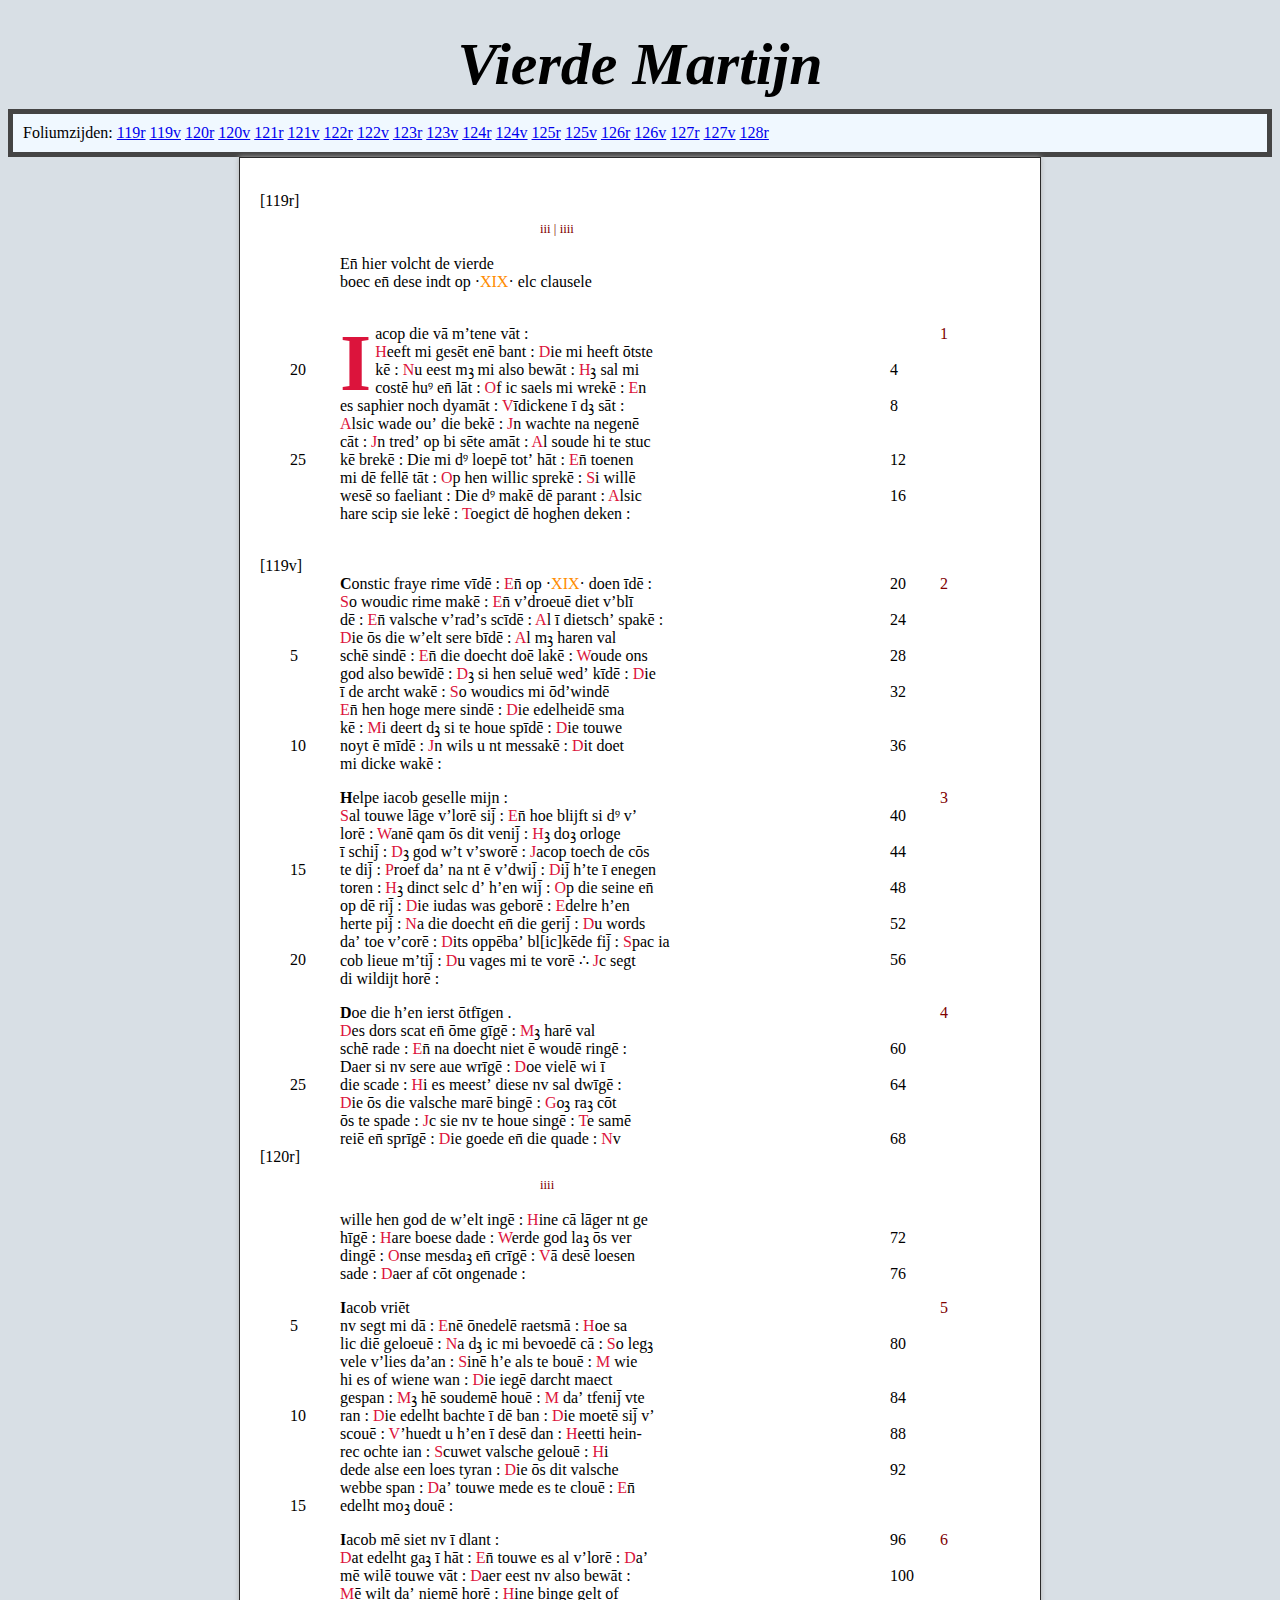
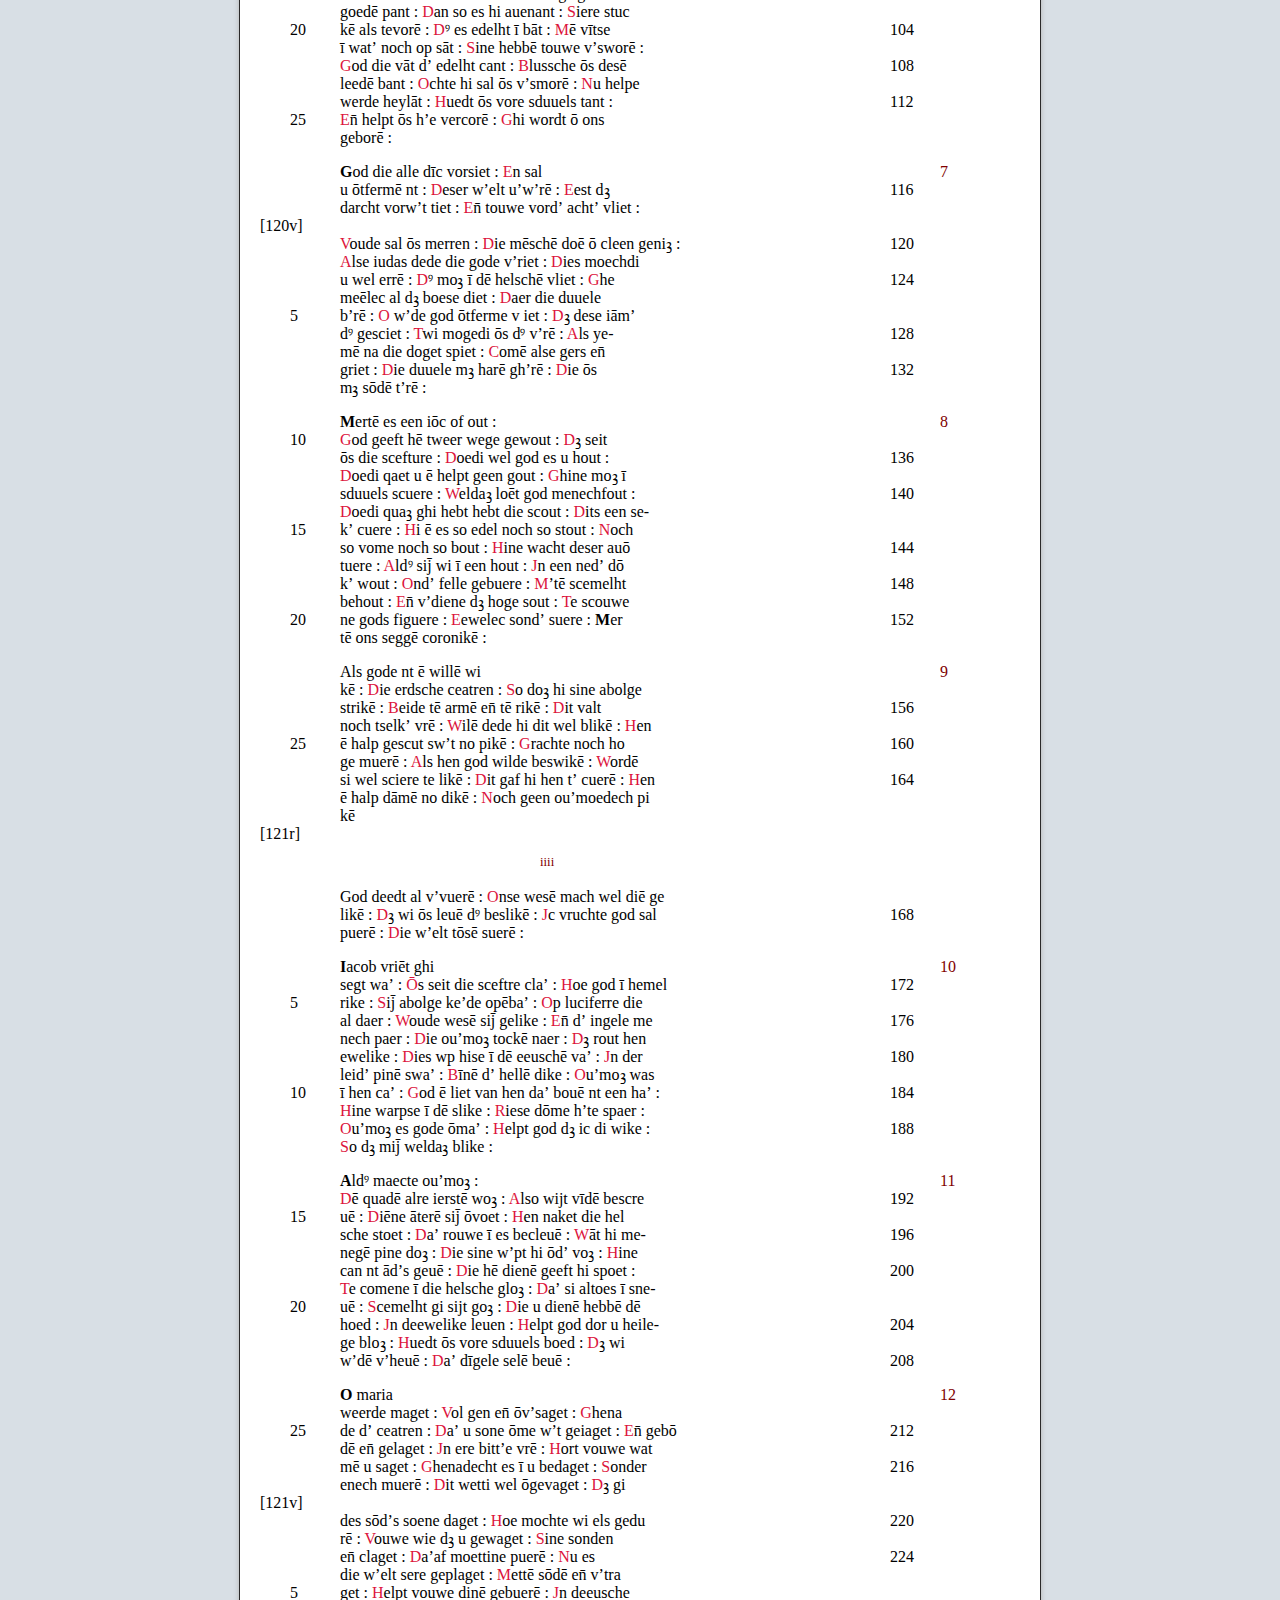
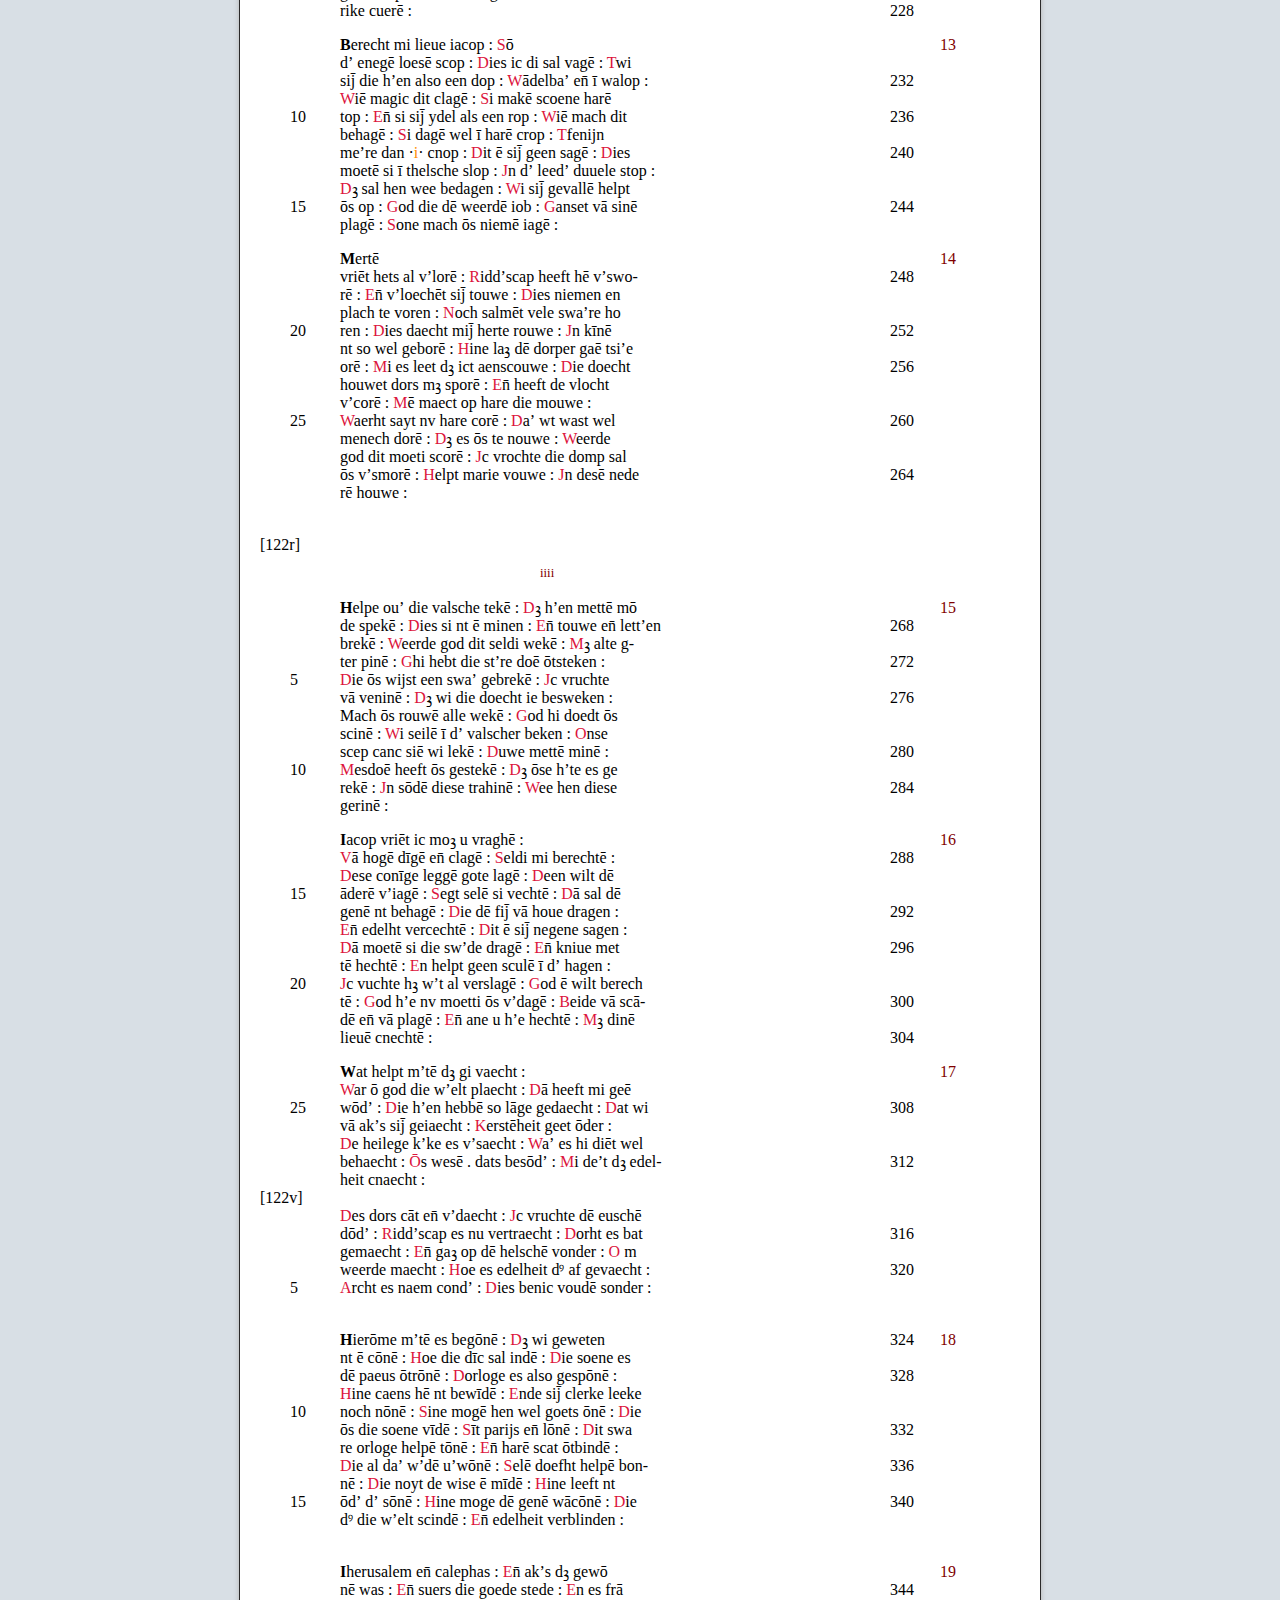
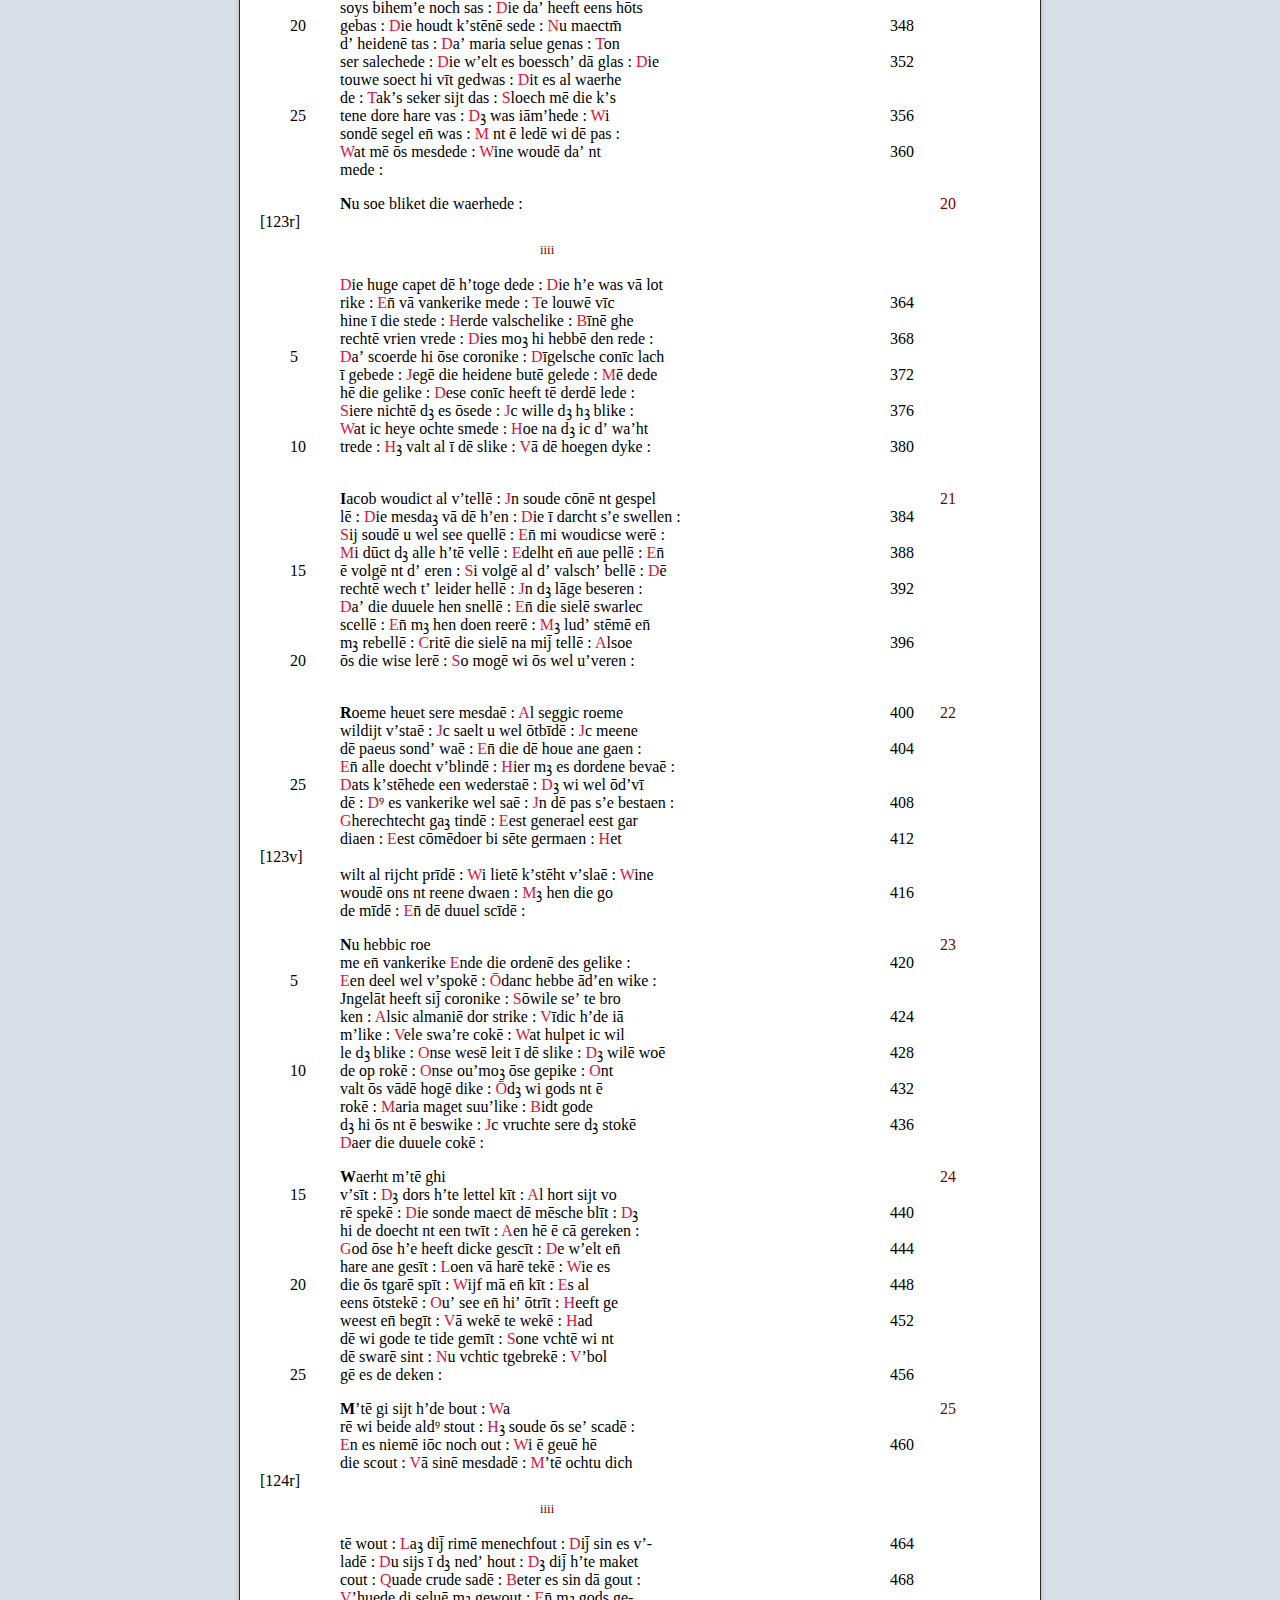
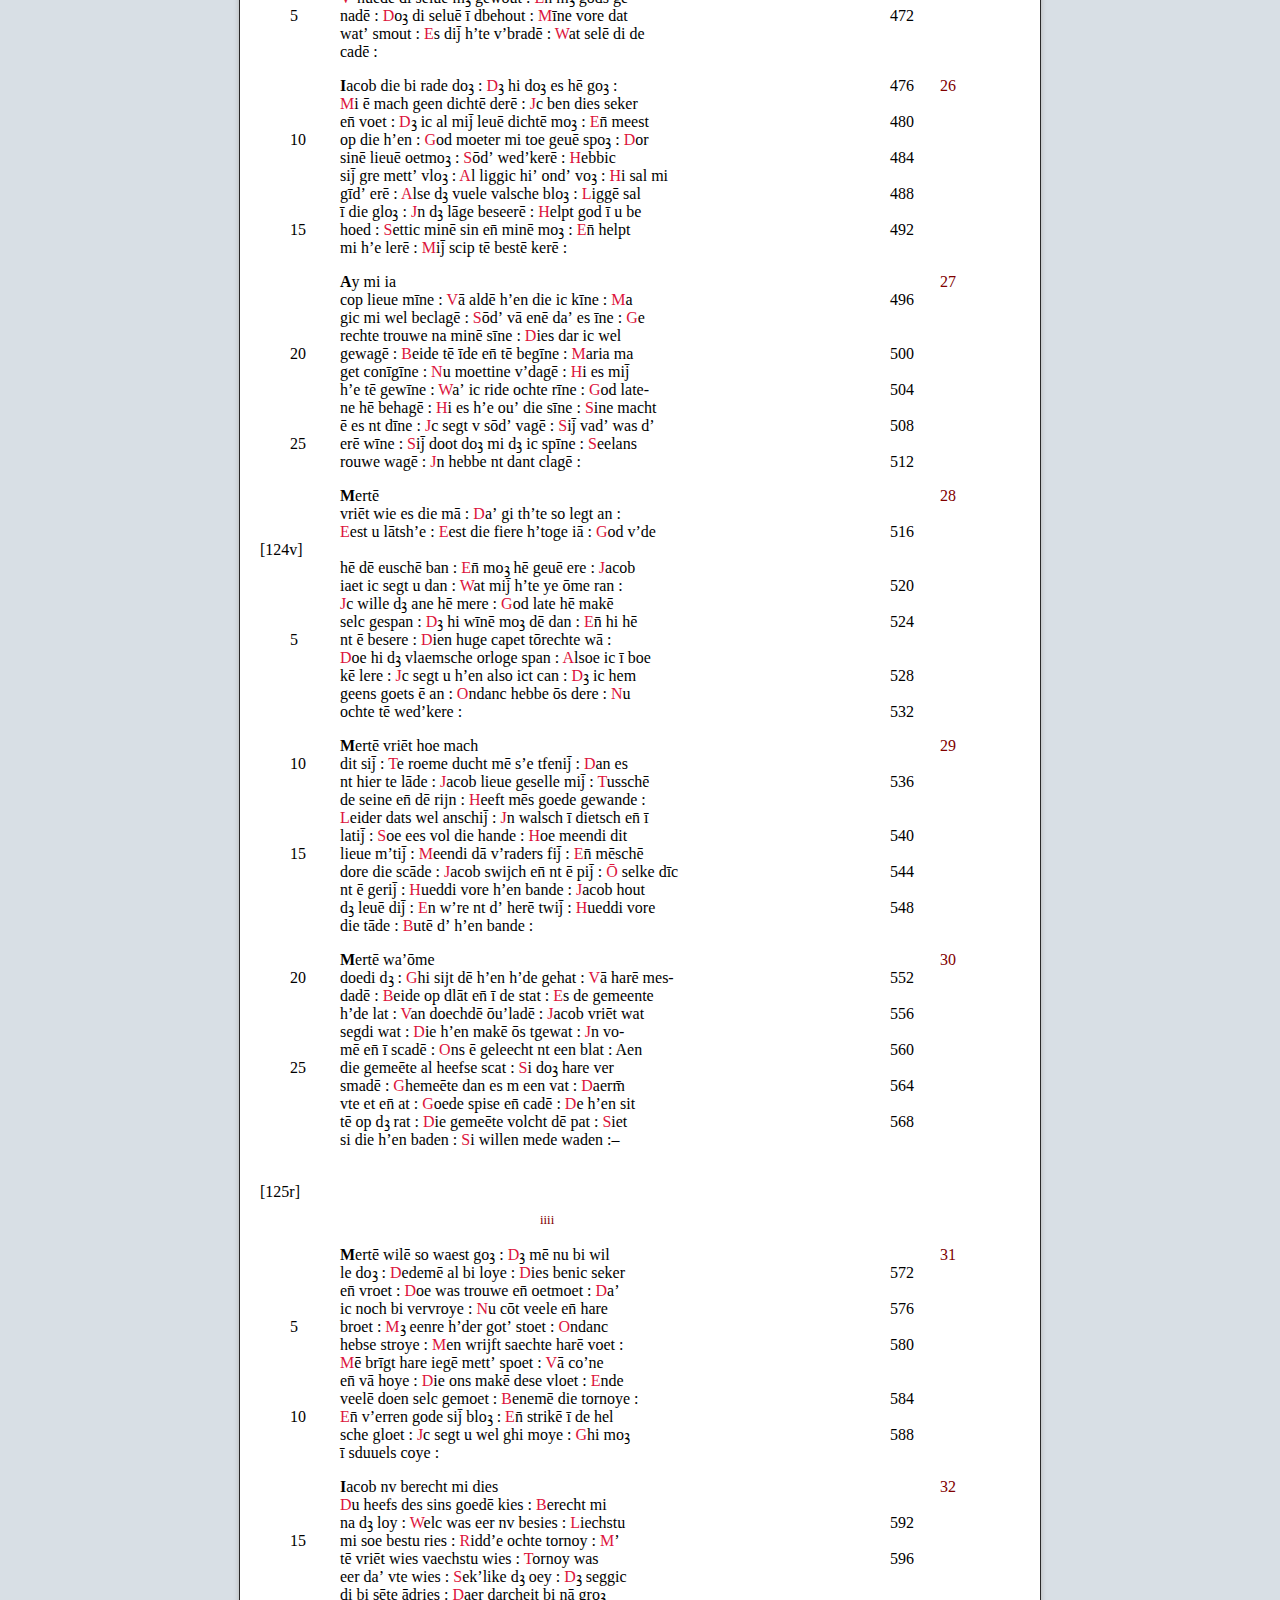
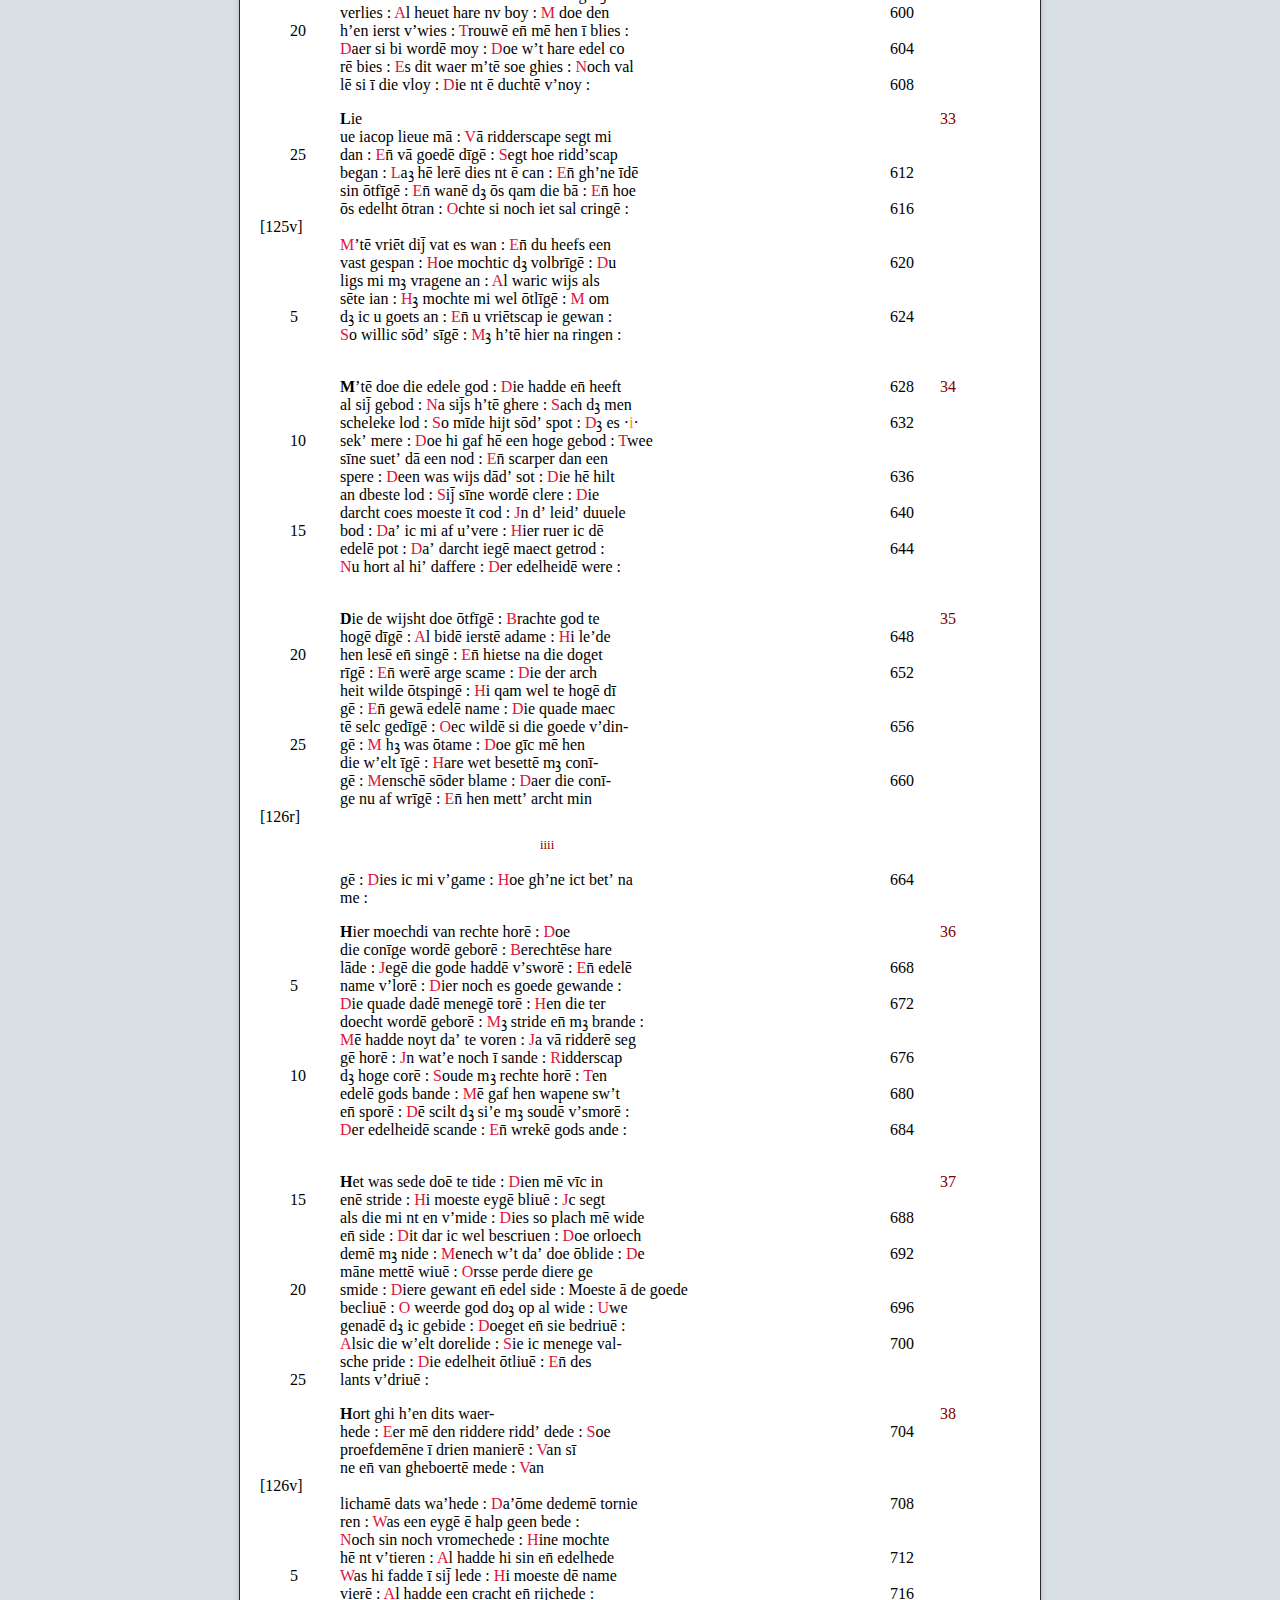
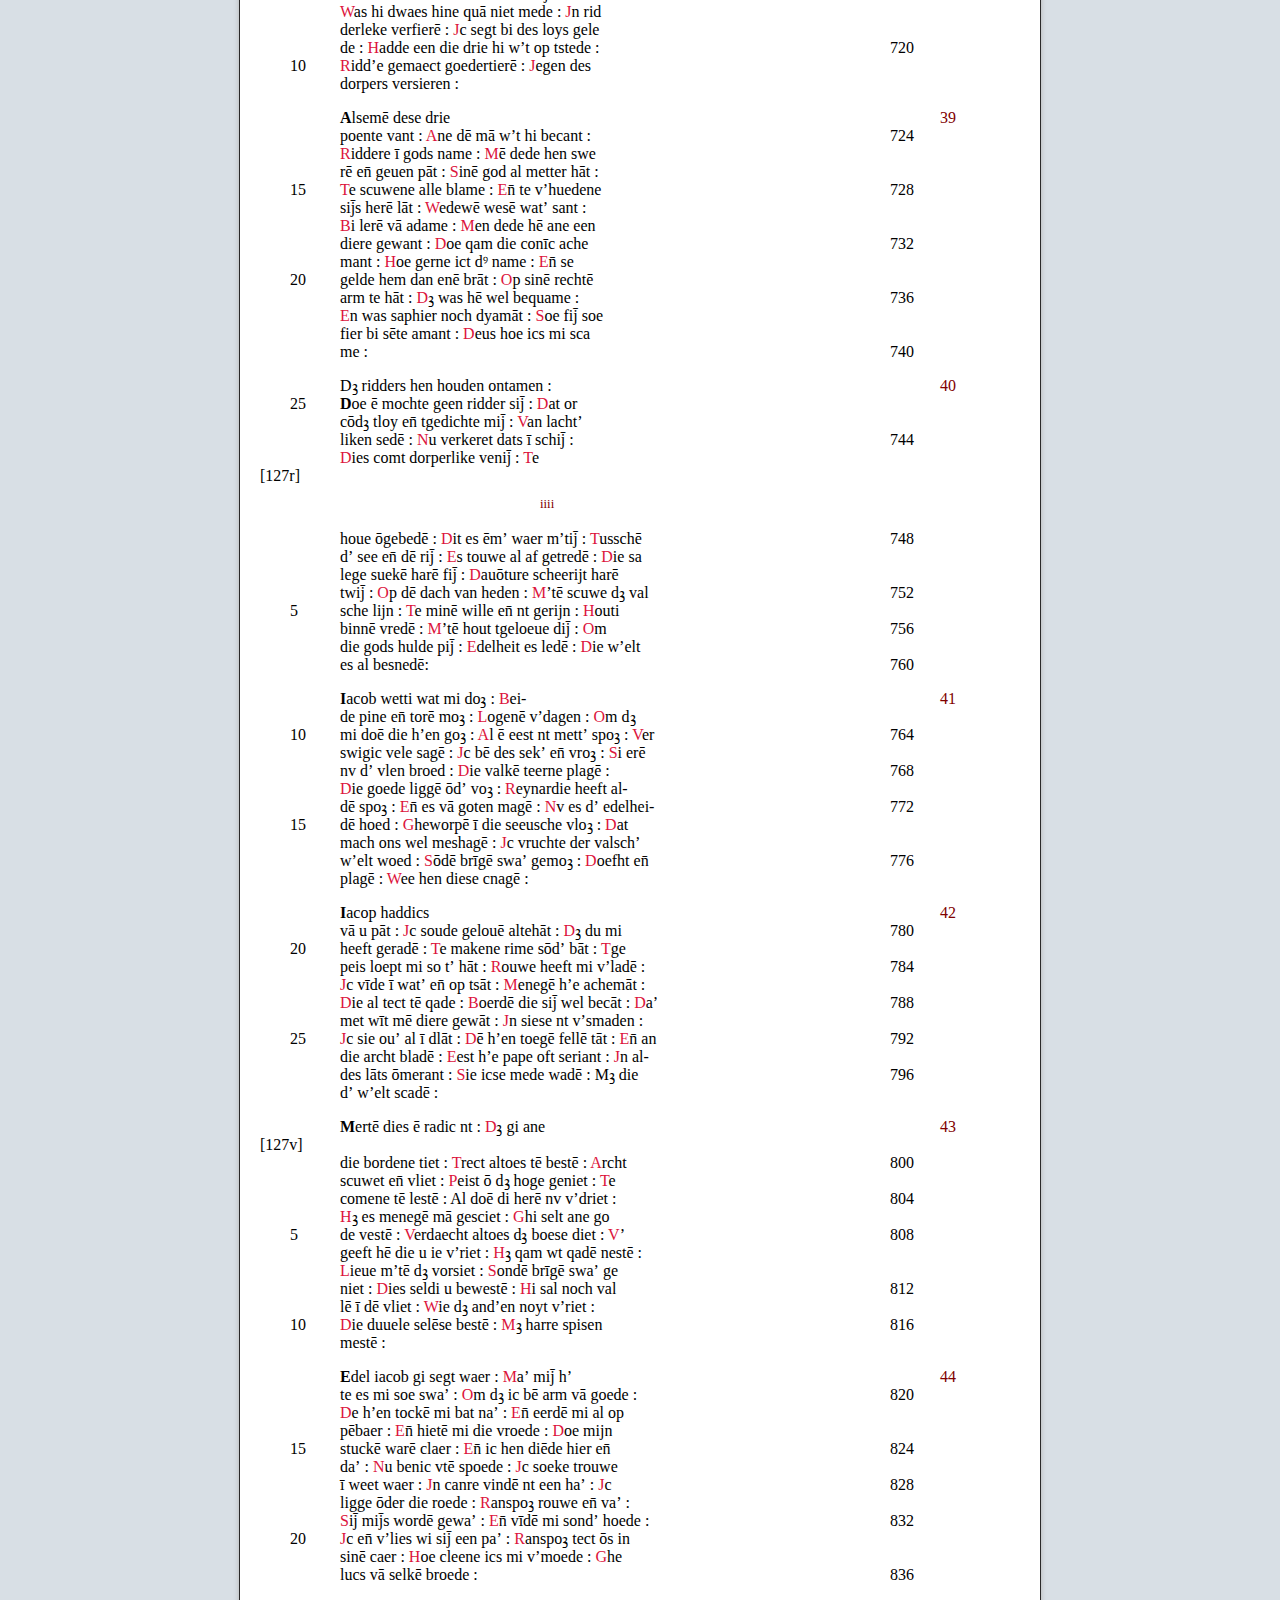
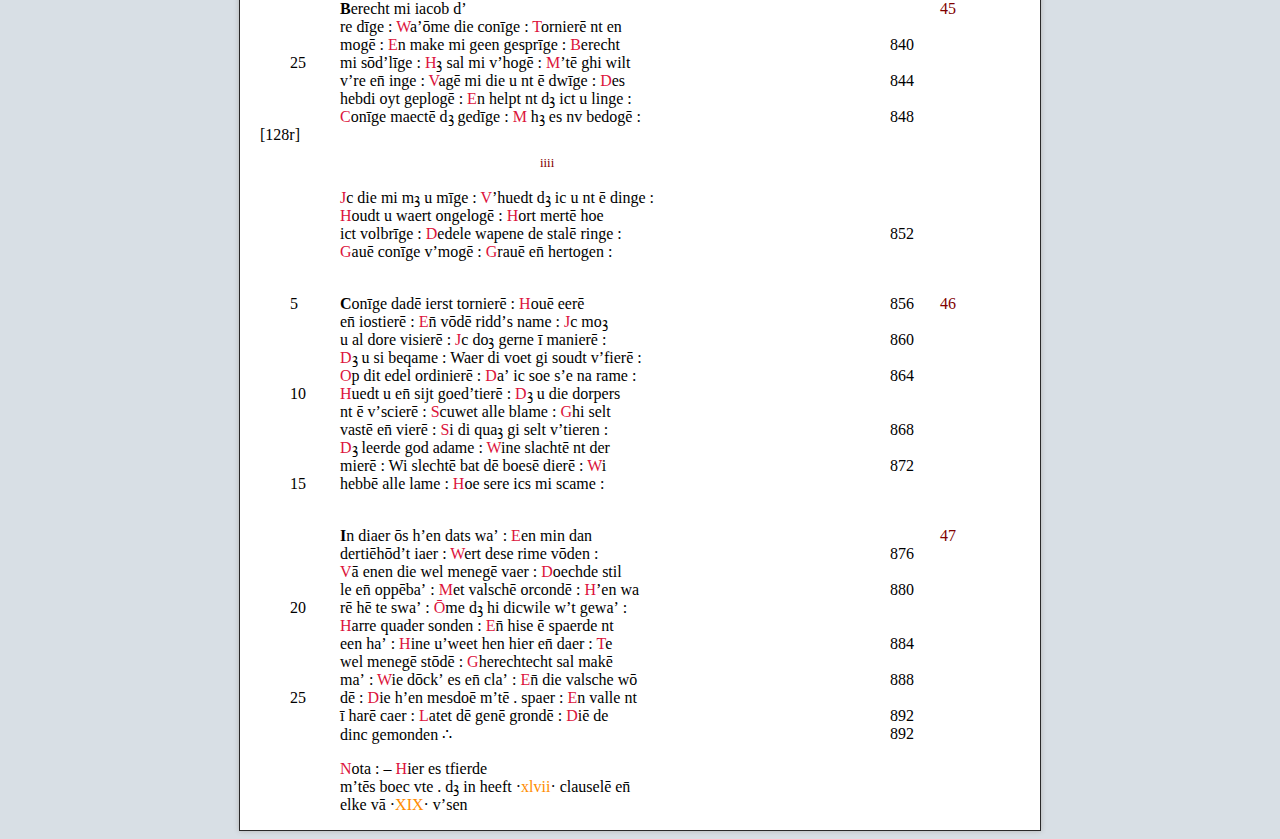
==== commit d366aea7: "Ook correcties in orde" ====
--- a/mart4-afkortingen-intact.html
+++ b/mart4-afkortingen-intact.html
@@ -49,7 +49,7 @@
                <br id="HBSRf119r.21"><span class="linenumnewline">&nbsp;</span><span class="choice" title="Abbreviation expansion = costen">coste&#772;</span> <span class="choice" title="Abbreviation expansion = huus">hu&#42864;</span> <span class="choice" title="Abbreviation expansion = ende">en&#772;</span> <span class="choice" title="Abbreviation expansion = lant">la&#772;t</span> :</span> <span class="line" id="l6"><span class="rubric" title="rubric">O</span>f ic saels mi <span class="choice" title="Abbreviation expansion = wreken">wreke&#772;</span> :</span> <span class="line" id="l7"><span class="rubric" title="rubric">E</span>n
                <br id="HBSRf119r.22"><span class="linenumnewline">&nbsp;</span>es saphier noch <span class="choice" title="Abbreviation expansion = dyamant">dyama&#772;t</span> :</span> <span class="line" id="l8"><span class="choice" title="Abbreviation expansion = Vindickene"><span class="rubric" title="rubric">V</span>i&#772;dickene</span> <span class="choice" title="Abbreviation expansion = in">i&#772;</span> <span class="choice" title="Abbreviation expansion = dat">d&#42859;</span> <span class="choice" title="Abbreviation expansion = sant">sa&#772;t</span> :<span class="verseline">8</span></span> <span class="line" id="l9">
                <br id="HBSRf119r.23"><span class="linenumnewline">&nbsp;</span><span class="rubric" title="rubric">A</span>lsic wade <span class="choice" title="Abbreviation expansion = ouer">ou&#700;</span> die <span class="choice" title="Abbreviation expansion = beken">beke&#772;</span> :</span> <span class="line" id="l10"><span class="rubric" title="rubric">J</span>n wachte na <span class="choice" title="Abbreviation expansion = negenen">negene&#772;</span>
-               <br id="HBSRf119r.24"><span class="linenumnewline">&nbsp;</span><span class="choice" title="Abbreviation expansion = cant">ca&#772;t</span> :</span> <span class="line" id="l11"><span class="rubric" title="rubric">J</span>n <span class="choice" title="Abbreviation expansion = treder">tred&#700;</span> op bi <span class="choice" title="Abbreviation expansion = sente">se&#772;te</span> <span class="choice" title="Abbreviation expansion = amant">ama&#772;t</span> :</span> <span class="line" id="l12"><span class="rubric" title="rubric">A</span>l soude hi te stuc-
+               <br id="HBSRf119r.24"><span class="linenumnewline">&nbsp;</span><span class="choice" title="Abbreviation expansion = cant">ca&#772;t</span> :</span> <span class="line" id="l11"><span class="rubric" title="rubric">J</span>n <span class="choice" title="Abbreviation expansion = treder">tred&#700;</span> op bi <span class="choice" title="Abbreviation expansion = sente">se&#772;te</span> <span class="choice" title="Abbreviation expansion = amant">ama&#772;t</span> :</span> <span class="line" id="l12"><span class="rubric" title="rubric">A</span>l soude hi te stuc<span class="choice" title="Correction = -"></span>
                <br id="HBSRf119r.25"><span class="linenumnewline">25</span><span class="choice" title="Abbreviation expansion = ken">ke&#772;</span> <span class="choice" title="Abbreviation expansion = breken">breke&#772;</span> :<span class="verseline">12</span></span> <span class="line" id="l13">Die mi <span class="choice" title="Abbreviation expansion = dus">d&#42864;</span> <span class="choice" title="Abbreviation expansion = loepen">loepe&#772;</span> <span class="choice" title="Abbreviation expansion = toter">tot&#700;</span> <span class="choice" title="Abbreviation expansion = hant">ha&#772;t</span> :</span> <span class="line" id="l14"><span class="choice" title="Abbreviation expansion = Ende"><span class="rubric" title="rubric">E</span>n&#772;</span> toenen
                <br id="HBSRf119r.26"><span class="linenumnewline">&nbsp;</span>mi <span class="choice" title="Abbreviation expansion = den">de&#772;</span> <span class="choice" title="Abbreviation expansion = fellen">felle&#772;</span> <span class="choice" title="Abbreviation expansion = tant">ta&#772;t</span> :</span> <span class="line" id="l15"><span class="rubric" title="rubric">O</span>p hen willic <span class="choice" title="Abbreviation expansion = spreken">spreke&#772;</span> :</span> <span class="line" id="l16"><span class="rubric" title="rubric">S</span>i <span class="choice" title="Abbreviation expansion = willen">wille&#772;</span>
                <br id="HBSRf119r.27"><span class="linenumnewline">&nbsp;</span><span class="choice" title="Abbreviation expansion = wesen">wese&#772;</span> so faeliant :<span class="verseline">16</span></span> <span class="line" id="l17">Die <span class="choice" title="Abbreviation expansion = dus">d&#42864;</span> <span class="choice" title="Abbreviation expansion = maken">make&#772;</span> <span class="choice" title="Abbreviation expansion = den">de&#772;</span> parant :</span> <span class="line" id="l18"><span class="rubric" title="rubric">A</span>lsic
@@ -65,28 +65,28 @@
                   </span>
                
                <br id="HBSRf119v.1"><span class="linenumnewline">&nbsp;</span><span class="note">2</span><span class="capitalsize1" title="capitalsize1">C</span>onstic fraye rime <span class="choice" title="Abbreviation expansion = vinden">vi&#772;de&#772;</span> :<span class="verseline">20</span></span> <span class="line" id="l21"><span class="choice" title="Abbreviation expansion = Ende"><span class="rubric" title="rubric">E</span>n&#772;</span> op &middot;<span class="romannumber" title="roman number">XIX</span>&middot; doen <span class="choice" title="Abbreviation expansion = inden">i&#772;de&#772;</span> :</span>
-            <span class="line" id="l22"><br id="HBSRf119v.2"><span class="linenumnewline">&nbsp;</span><span class="rubric" title="rubric">S</span>o woudic rime <span class="choice" title="Abbreviation expansion = maken">make&#772;</span> :</span> <span class="line" id="l23"><span class="choice" title="Abbreviation expansion = Ende"><span class="rubric" title="rubric">E</span>n&#772;</span> <span class="choice" title="Abbreviation expansion = verdroeuen">v&#700;droeue&#772;</span> diet <span class="choice" title="Abbreviation expansion = verblin-">v&#700;bli&#772;-</span>
+            <span class="line" id="l22"><br id="HBSRf119v.2"><span class="linenumnewline">&nbsp;</span><span class="rubric" title="rubric">S</span>o woudic rime <span class="choice" title="Abbreviation expansion = maken">make&#772;</span> :</span> <span class="line" id="l23"><span class="choice" title="Abbreviation expansion = Ende"><span class="rubric" title="rubric">E</span>n&#772;</span> <span class="choice" title="Abbreviation expansion = verdroeuen">v&#700;droeue&#772;</span> diet <span class="choice" title="Abbreviation expansion = verblin-">v&#700;bli&#772;<span class="choice" title="Correction = -"></span></span>
                <br id="HBSRf119v.3"><span class="linenumnewline">&nbsp;</span> <span class="choice" title="Abbreviation expansion = den">de&#772;</span> :</span> <span class="line" id="l24"><span class="choice" title="Abbreviation expansion = Ende"><span class="rubric" title="rubric">E</span>n&#772;</span> valsche <span class="choice" title="Abbreviation expansion = verraders">v&#700;rad&#700;s</span> <span class="choice" title="Abbreviation expansion = scinden">sci&#772;de&#772;</span> :<span class="verseline">24</span></span> <span class="line" id="l25"><span class="rubric" title="rubric">A</span>l <span class="choice" title="Abbreviation expansion = in">i&#772;</span> <span class="choice" title="Abbreviation expansion = dietscher">dietsch&#700;</span> <span class="choice" title="Abbreviation expansion = spraken">sp<span class="superscript" title="superscript">a</span>ke&#772;</span> :</span>
-            <span class="line" id="l26"><br id="HBSRf119v.4"><span class="linenumnewline">&nbsp;</span><span class="rubric" title="rubric">D</span>ie <span class="choice" title="Abbreviation expansion = ons">o&#772;s</span> die <span class="choice" title="Abbreviation expansion = werelt">w&#700;elt</span> sere <span class="choice" title="Abbreviation expansion = binden">bi&#772;de&#772;</span> :</span> <span class="line" id="l27"><span class="rubric" title="rubric">A</span>l <span class="choice" title="Abbreviation expansion = met">m&#42859;</span> haren val-
+            <span class="line" id="l26"><br id="HBSRf119v.4"><span class="linenumnewline">&nbsp;</span><span class="rubric" title="rubric">D</span>ie <span class="choice" title="Abbreviation expansion = ons">o&#772;s</span> die <span class="choice" title="Abbreviation expansion = werelt">w&#700;elt</span> sere <span class="choice" title="Abbreviation expansion = binden">bi&#772;de&#772;</span> :</span> <span class="line" id="l27"><span class="rubric" title="rubric">A</span>l <span class="choice" title="Abbreviation expansion = met">m&#42859;</span> haren val<span class="choice" title="Correction = -"></span>
                <br id="HBSRf119v.5"><span class="linenumnewline">5</span> <span class="choice" title="Abbreviation expansion = schen">sche&#772;</span> <span class="choice" title="Abbreviation expansion = sinden">sinde&#772;</span> :</span> <span class="line" id="l28"><span class="choice" title="Abbreviation expansion = Ende"><span class="rubric" title="rubric">E</span>n&#772;</span> die doecht <span class="choice" title="Abbreviation expansion = doen">doe&#772;</span> <span class="choice" title="Abbreviation expansion = laken">lake&#772;</span> :<span class="verseline">28</span></span>
             <span class="line" id="l29"><span class="rubric" title="rubric">W</span>oude ons<br id="HBSRf119v.6"><span class="linenumnewline">&nbsp;</span>god also <span class="choice" title="Abbreviation expansion = bewinden">bewi&#772;de&#772;</span> :</span> <span class="line" id="l30"><span class="choice" title="Abbreviation expansion = Dat"><span class="rubric" title="rubric">D</span>&#42859;</span> si hen <span class="choice" title="Abbreviation expansion = seluen">selue&#772;</span> <span class="choice" title="Abbreviation expansion = weder">wed&#700;</span> <span class="choice" title="Abbreviation expansion = kinden">ki&#772;de&#772;</span> :</span>
             <span class="line" id="l31"><span class="rubric" title="rubric">D</span>ie<br id="HBSRf119v.7"><span class="linenumnewline">&nbsp;</span> <span class="choice" title="Abbreviation expansion = in">i&#772;</span> de <span class="choice" title="Abbreviation expansion = archeit">arch<span class="superscript" title="superscript">t</span></span> <span class="choice" title="Abbreviation expansion = waken">wake&#772;</span> :</span>
-            <span class="line" id="l32"><span class="rubric" title="rubric">S</span>o woudics mi <span class="choice" title="Abbreviation expansion = onderwinden">o&#772;d&#700;winde&#772;</span> .<span class="verseline">32</span></span> <span class="line" id="l33"><br id="HBSRf119v.8"><span class="linenumnewline">&nbsp;</span><span class="choice" title="Abbreviation expansion = Ende"><span class="rubric" title="rubric">E</span>n&#772;</span> hen hoge mere <span class="choice" title="Abbreviation expansion = sinden">sinde&#772;</span> :</span> <span class="line" id="l34"><span class="rubric" title="rubric">D</span>ie <span class="choice" title="Abbreviation expansion = edelheiden">edelheide&#772;</span> sma-
+            <span class="line" id="l32"><span class="rubric" title="rubric">S</span>o woudics mi <span class="choice" title="Abbreviation expansion = onderwinden">o&#772;d&#700;winde&#772;</span> <span class="choice" title="Correction = ."></span><span class="verseline">32</span></span> <span class="line" id="l33"><br id="HBSRf119v.8"><span class="linenumnewline">&nbsp;</span><span class="choice" title="Abbreviation expansion = Ende"><span class="rubric" title="rubric">E</span>n&#772;</span> hen hoge mere <span class="choice" title="Abbreviation expansion = sinden">sinde&#772;</span> :</span> <span class="line" id="l34"><span class="rubric" title="rubric">D</span>ie <span class="choice" title="Abbreviation expansion = edelheiden">edelheide&#772;</span> sma<span class="choice" title="Correction = -"></span>
                <br id="HBSRf119v.9"><span class="linenumnewline">&nbsp;</span> <span class="choice" title="Abbreviation expansion = ken">ke&#772;</span> :</span> <span class="line" id="l35"><span class="rubric" title="rubric">M</span>i deert <span class="choice" title="Abbreviation expansion = dat">d&#42859;</span> si te houe <span class="choice" title="Abbreviation expansion = spinden">spi&#772;de&#772;</span> :</span> <span class="line" id="l36"><span class="rubric" title="rubric">D</span>ie <span class="choice" title="Abbreviation expansion = trouwe">t<span class="superscript" title="superscript">o</span>uwe</span>
                <br id="HBSRf119v.10"><span class="linenumnewline">10</span> noyt <span class="choice" title="Abbreviation expansion = en">e&#772;</span> <span class="choice" title="Abbreviation expansion = minden">mi&#772;de&#772;</span> :<span class="verseline">36</span></span> <span class="line" id="l37"><span class="rubric" title="rubric">J</span>n wils u <span class="choice" title="Abbreviation expansion = niet">n<span class="superscript" title="superscript">t</span></span> <span class="choice" title="Abbreviation expansion = messaken">messake&#772;</span> :</span> <span class="line" id="l38"><span class="rubric" title="rubric">D</span>it doet<br id="HBSRf119v.11"><span class="linenumnewline">&nbsp;</span>mi dicke <span class="choice" title="Abbreviation expansion = waken">wake&#772;</span> :</span></p> 
          <p><span class="line" id="l39"><span class="note">3</span><span class="capitalsize1" title="capitalsize1">H</span>elpe iacob geselle mijn :</span>
-            <span class="line" id="l40"><br id="HBSRf119v.12"><span class="linenumnewline">&nbsp;</span><span class="rubric" title="rubric">S</span>al <span class="choice" title="Abbreviation expansion = trouwe">t<span class="superscript" title="superscript">o</span>uwe</span> <span class="choice" title="Abbreviation expansion = lange">la&#772;ge</span> <span class="choice" title="Abbreviation expansion = verloren">v&#700;lore&#772;</span> <span class="choice" title="Abbreviation expansion = sijn">sij&#772;</span> :<span class="verseline">40</span></span> <span class="line" id="l41"><span class="choice" title="Abbreviation expansion = Ende"><span class="rubric" title="rubric">E</span>n&#772;</span> hoe blijft si <span class="choice" title="Abbreviation expansion = dus">d&#42864;</span> <span class="choice" title="Abbreviation expansion = ver-">v&#700;-</span>
+            <span class="line" id="l40"><br id="HBSRf119v.12"><span class="linenumnewline">&nbsp;</span><span class="rubric" title="rubric">S</span>al <span class="choice" title="Abbreviation expansion = trouwe">t<span class="superscript" title="superscript">o</span>uwe</span> <span class="choice" title="Abbreviation expansion = lange">la&#772;ge</span> <span class="choice" title="Abbreviation expansion = verloren">v&#700;lore&#772;</span> <span class="choice" title="Abbreviation expansion = sijn">sij&#772;</span> :<span class="verseline">40</span></span> <span class="line" id="l41"><span class="choice" title="Abbreviation expansion = Ende"><span class="rubric" title="rubric">E</span>n&#772;</span> hoe blijft si <span class="choice" title="Abbreviation expansion = dus">d&#42864;</span> <span class="choice" title="Abbreviation expansion = ver-">v&#700;<span class="choice" title="Correction = -"></span></span>
                <br id="HBSRf119v.13"><span class="linenumnewline">&nbsp;</span><span class="choice" title="Abbreviation expansion = loren">lore&#772;</span> :</span> <span class="line" id="l42"><span class="choice" title="Abbreviation expansion = Wanen"><span class="rubric" title="rubric">W</span>ane&#772;</span> <span class="choice" title="Abbreviation expansion = quam">q<span class="superscript" title="superscript">a</span>m</span> <span class="choice" title="Abbreviation expansion = ons">o&#772;s</span> dit <span class="choice" title="Abbreviation expansion = venijn">venij&#772;</span> :</span> <span class="line" id="l43"><span class="choice" title="Abbreviation expansion = Het"><span class="rubric" title="rubric">H</span>&#42859;</span> <span class="choice" title="Abbreviation expansion = doet">do&#42859;</span> orloge
-               <br id="HBSRf119v.14"><span class="linenumnewline">&nbsp;</span><span class="choice" title="Abbreviation expansion = in">i&#772;</span> <span class="choice" title="Abbreviation expansion = schijn">schij&#772;</span> :</span> <span class="line" id="l44"><span class="choice" title="Abbreviation expansion = Dat"><span class="rubric" title="rubric">D</span>&#42859;</span> god <span class="choice" title="Abbreviation expansion = wert">w&#700;t</span> <span class="choice" title="Abbreviation expansion = versworen">v&#700;swore&#772;</span> :<span class="verseline">44</span></span> <span class="line" id="l45"><span class="rubric" title="rubric">J</span>acop toech de <span class="choice" title="Abbreviation expansion = cons-">co&#772;s-</span>
+               <br id="HBSRf119v.14"><span class="linenumnewline">&nbsp;</span><span class="choice" title="Abbreviation expansion = in">i&#772;</span> <span class="choice" title="Abbreviation expansion = schijn">schij&#772;</span> :</span> <span class="line" id="l44"><span class="choice" title="Abbreviation expansion = Dat"><span class="rubric" title="rubric">D</span>&#42859;</span> god <span class="choice" title="Abbreviation expansion = wert">w&#700;t</span> <span class="choice" title="Abbreviation expansion = versworen">v&#700;swore&#772;</span> :<span class="verseline">44</span></span> <span class="line" id="l45"><span class="rubric" title="rubric">J</span>acop toech de <span class="choice" title="Abbreviation expansion = cons-">co&#772;s<span class="choice" title="Correction = -"></span></span>
                <br id="HBSRf119v.15"><span class="linenumnewline">15</span>te <span class="choice" title="Abbreviation expansion = dijn">dij&#772;</span> :</span> <span class="line" id="l46"><span class="rubric" title="rubric">P</span>roef <span class="choice" title="Abbreviation expansion = daer">da&#700;</span> na <span class="choice" title="Abbreviation expansion = niet">n<span class="superscript" title="superscript">t</span></span> <span class="choice" title="Abbreviation expansion = en">e&#772;</span> <span class="choice" title="Abbreviation expansion = verdwijn">v&#700;dwij&#772;</span> :</span> <span class="line" id="l47"><span class="choice" title="Abbreviation expansion = Dijn"><span class="rubric" title="rubric">D</span>ij&#772;</span> <span class="choice" title="Abbreviation expansion = herte">h&#700;te</span> <span class="choice" title="Abbreviation expansion = in">i&#772;</span> enegen
                <br id="HBSRf119v.16"><span class="linenumnewline">&nbsp;</span>toren :</span> <span class="line" id="l48"><span class="choice" title="Abbreviation expansion = Het"><span class="rubric" title="rubric">H</span>&#42859;</span> <span class="choice" title="Abbreviation expansion = drinct">d<span class="superscript" title="superscript">i</span>nct</span> selc <span class="choice" title="Abbreviation expansion = der">d&#700;</span> <span class="choice" title="Abbreviation expansion = heren">h&#700;en</span> <span class="choice" title="Abbreviation expansion = wijn">wij&#772;</span> :<span class="verseline">48</span></span> <span class="line" id="l49"><span class="rubric" title="rubric">O</span>p die seine <span class="choice" title="Abbreviation expansion = ende">en&#772;</span>
                <br id="HBSRf119v.17"><span class="linenumnewline">&nbsp;</span>op <span class="choice" title="Abbreviation expansion = den">de&#772;</span> <span class="choice" title="Abbreviation expansion = rijn">rij&#772;</span> :</span> <span class="line" id="l50"><span class="rubric" title="rubric">D</span>ie iudas was <span class="choice" title="Abbreviation expansion = geboren">gebore&#772;</span> :</span> <span class="line" id="l51"><span class="rubric" title="rubric">E</span>delre <span class="choice" title="Abbreviation expansion = heren">h&#700;en</span>
                <br id="HBSRf119v.18"><span class="linenumnewline">&nbsp;</span>herte <span class="choice" title="Abbreviation expansion = pijn">pij&#772;</span> :</span> <span class="line" id="l52"><span class="rubric" title="rubric">N</span>a die doecht <span class="choice" title="Abbreviation expansion = ende">en&#772;</span> die <span class="choice" title="Abbreviation expansion = gerijn">gerij&#772;</span> :<span class="verseline">52</span></span> <span class="line" id="l53"><span class="rubric" title="rubric">D</span>u words
-               <br id="HBSRf119v.19"><span class="linenumnewline">&nbsp;</span><span class="choice" title="Abbreviation expansion = daer">da&#700;</span> toe <span class="choice" title="Abbreviation expansion = vercoren">v&#700;core&#772;</span> :</span> <span class="line" id="l54"><span class="rubric" title="rubric">D</span>its <span class="choice" title="Abbreviation expansion = oppenbaer">oppe&#772;ba&#700;</span> <span class="choice" title="Abbreviation expansion = bl[ic]kende">bl[ic]ke&#772;de</span> <span class="choice" title="Abbreviation expansion = fijn">fij&#772;</span> :</span> <span class="line" id="l55"><span class="choice" title="Abbreviation expansion = Sprac"><span class="rubric" title="rubric">S</span>p<span class="superscript" title="superscript">a</span>c</span> ia-
+               <br id="HBSRf119v.19"><span class="linenumnewline">&nbsp;</span><span class="choice" title="Abbreviation expansion = daer">da&#700;</span> toe <span class="choice" title="Abbreviation expansion = vercoren">v&#700;core&#772;</span> :</span> <span class="line" id="l54"><span class="rubric" title="rubric">D</span>its <span class="choice" title="Abbreviation expansion = oppenbaer">oppe&#772;ba&#700;</span> <span class="choice" title="Abbreviation expansion = bl[ic]kende">bl[ic]ke&#772;de</span> <span class="choice" title="Abbreviation expansion = fijn">fij&#772;</span> :</span> <span class="line" id="l55"><span class="choice" title="Abbreviation expansion = Sprac"><span class="rubric" title="rubric">S</span>p<span class="superscript" title="superscript">a</span>c</span> ia<span class="choice" title="Correction = -"></span>
                <br id="HBSRf119v.20"><span class="linenumnewline">20</span>cob lieue <span class="choice" title="Abbreviation expansion = mertijn">m&#700;tij&#772;</span> :</span> <span class="line" id="l56"><span class="rubric" title="rubric">D</span>u <span class="choice" title="Abbreviation expansion = vrages">v<span class="superscript" title="superscript">a</span>ges</span> mi te <span class="choice" title="Abbreviation expansion = voren">vore&#772;</span> &#8756;<span class="verseline">56</span></span> <span class="line" id="l57"><span class="rubric" title="rubric">J</span>c segt
                <br id="HBSRf119v.21"><span class="linenumnewline">&nbsp;</span>di wildijt <span class="choice" title="Abbreviation expansion = horen">hore&#772;</span> :</span></p> 
          <p><span class="line" id="l58"><span class="note">4</span><span class="capitalsize1" title="capitalsize1">D</span>oe die <span class="choice" title="Abbreviation expansion = heren">h&#700;en</span> ierst <span class="choice" title="Abbreviation expansion = ontfingen">o&#772;tfi&#772;gen</span> .</span>
-            <span class="line" id="l59"><br id="HBSRf119v.22"><span class="linenumnewline">&nbsp;</span><span class="rubric" title="rubric">D</span>es <span class="choice" title="Abbreviation expansion = dorpers">dors</span> scat <span class="choice" title="Abbreviation expansion = ende">en&#772;</span> <span class="choice" title="Abbreviation expansion = omme">o&#772;me</span> <span class="choice" title="Abbreviation expansion = gingen">gi&#772;ge&#772;</span> :</span> <span class="line" id="l60"><span class="choice" title="Abbreviation expansion = Met"><span class="rubric" title="rubric">M</span>&#42859;</span> <span class="choice" title="Abbreviation expansion = haren">hare&#772;</span> val-
+            <span class="line" id="l59"><br id="HBSRf119v.22"><span class="linenumnewline">&nbsp;</span><span class="rubric" title="rubric">D</span>es <span class="choice" title="Abbreviation expansion = dorpers">dors</span> scat <span class="choice" title="Abbreviation expansion = ende">en&#772;</span> <span class="choice" title="Abbreviation expansion = omme">o&#772;me</span> <span class="choice" title="Abbreviation expansion = gingen">gi&#772;ge&#772;</span> :</span> <span class="line" id="l60"><span class="choice" title="Abbreviation expansion = Met"><span class="rubric" title="rubric">M</span>&#42859;</span> <span class="choice" title="Abbreviation expansion = haren">hare&#772;</span> val<span class="choice" title="Correction = -"></span>
                <br id="HBSRf119v.23"><span class="linenumnewline">&nbsp;</span><span class="choice" title="Abbreviation expansion = schen">sche&#772;</span> rade :<span class="verseline">60</span></span> <span class="line" id="l61"><span class="choice" title="Abbreviation expansion = Ende"><span class="rubric" title="rubric">E</span>n&#772;</span> na doecht niet <span class="choice" title="Abbreviation expansion = en">e&#772;</span> <span class="choice" title="Abbreviation expansion = wouden">woude&#772;</span> <span class="choice" title="Abbreviation expansion = ringen">ringe&#772;</span> :</span>
             <span class="line" id="l62"><br id="HBSRf119v.24"><span class="linenumnewline">&nbsp;</span>Daer si nv sere aue <span class="choice" title="Abbreviation expansion = wringen">wri&#772;ge&#772;</span> :</span> <span class="line" id="l63"><span class="rubric" title="rubric">D</span>oe <span class="choice" title="Abbreviation expansion = vielen">viele&#772;</span> wi <span class="choice" title="Abbreviation expansion = in">i&#772;</span>
                <br id="HBSRf119v.25"><span class="linenumnewline">25</span>die scade :</span> <span class="line" id="l64"><span class="rubric" title="rubric">H</span>i es <span class="choice" title="Abbreviation expansion = meester">meest&#700;</span> diese nv sal <span class="choice" title="Abbreviation expansion = dwingen">dwi&#772;ge&#772;</span> :<span class="verseline">64</span></span>
@@ -99,17 +99,17 @@
                   </span>
                <span class="fwheader">iiii</span>
                
-               <br id="HBSRf120r.1"><span class="linenumnewline">&nbsp;</span>wille hen god de <span class="choice" title="Abbreviation expansion = werelt">w&#700;elt</span> <span class="choice" title="Abbreviation expansion = ingen">inge&#772;</span> :</span> <span class="line" id="l71"><span class="rubric" title="rubric">H</span>ine <span class="choice" title="Abbreviation expansion = can">ca&#772;</span> <span class="choice" title="Abbreviation expansion = langer">la&#772;ger</span> <span class="choice" title="Abbreviation expansion = niet">n<span class="superscript" title="superscript">t</span></span> ge-
-               <br id="HBSRf120r.2"><span class="linenumnewline">&nbsp;</span><span class="choice" title="Abbreviation expansion = hingen">hi&#772;ge&#772;</span> :</span> <span class="line" id="l72"><span class="rubric" title="rubric">H</span>are boese dade :<span class="verseline">72</span></span> <span class="line" id="l73"><span class="rubric" title="rubric">W</span>erde god <span class="choice" title="Abbreviation expansion = laet">la&#42859;</span> <span class="choice" title="Abbreviation expansion = ons">o&#772;s</span> ver-
+               <br id="HBSRf120r.1"><span class="linenumnewline">&nbsp;</span>wille hen god de <span class="choice" title="Abbreviation expansion = werelt">w&#700;elt</span> <span class="choice" title="Abbreviation expansion = ingen">inge&#772;</span> :</span> <span class="line" id="l71"><span class="rubric" title="rubric">H</span>ine <span class="choice" title="Abbreviation expansion = can">ca&#772;</span> <span class="choice" title="Abbreviation expansion = langer">la&#772;ger</span> <span class="choice" title="Abbreviation expansion = niet">n<span class="superscript" title="superscript">t</span></span> ge<span class="choice" title="Correction = -"></span>
+               <br id="HBSRf120r.2"><span class="linenumnewline">&nbsp;</span><span class="choice" title="Abbreviation expansion = hingen">hi&#772;ge&#772;</span> :</span> <span class="line" id="l72"><span class="rubric" title="rubric">H</span>are boese dade :<span class="verseline">72</span></span> <span class="line" id="l73"><span class="rubric" title="rubric">W</span>erde god <span class="choice" title="Abbreviation expansion = laet">la&#42859;</span> <span class="choice" title="Abbreviation expansion = ons">o&#772;s</span> ver<span class="choice" title="Correction = -"></span>
                <br id="HBSRf120r.3"><span class="linenumnewline">&nbsp;</span><span class="choice" title="Abbreviation expansion = dingen">dinge&#772;</span> :</span> <span class="line" id="l74"><span class="rubric" title="rubric">O</span>nse <span class="choice" title="Abbreviation expansion = mesdaet">mesda&#42859;</span> <span class="choice" title="Abbreviation expansion = ende">en&#772;</span> <span class="choice" title="Abbreviation expansion = cringen">cri&#772;ge&#772;</span> :</span> <span class="line" id="l75"><span class="choice" title="Abbreviation expansion = Van"><span class="rubric" title="rubric">V</span>a&#772;</span> <span class="choice" title="Abbreviation expansion = desen">dese&#772;</span> loesen
                <br id="HBSRf120r.4"><span class="linenumnewline">&nbsp;</span>sade :</span> <span class="line" id="l76"><span class="rubric" title="rubric">D</span>aer af <span class="choice" title="Abbreviation expansion = comt">co&#772;t</span> ongenade :<span class="verseline">76</span></span></p> 
          <p><span class="line" id="l77"><span class="note">5</span><span class="capitalsize1" title="capitalsize1">I</span>acob <span class="choice" title="Abbreviation expansion = vrient">vrie&#772;t</span>
-               <br id="HBSRf120r.5"><span class="linenumnewline">5</span>nv segt mi <span class="choice" title="Abbreviation expansion = dan">da&#772;</span> :</span> <span class="line" id="l78"><span class="choice" title="Abbreviation expansion = Enen"><span class="rubric" title="rubric">E</span>ne&#772;</span> <span class="choice" title="Abbreviation expansion = onnedelen">o&#772;nedele&#772;</span> <span class="choice" title="Abbreviation expansion = raetsman">raetsma&#772;</span> :</span> <span class="line" id="l79"><span class="rubric" title="rubric">H</span>oe sa-
+               <br id="HBSRf120r.5"><span class="linenumnewline">5</span>nv segt mi <span class="choice" title="Abbreviation expansion = dan">da&#772;</span> :</span> <span class="line" id="l78"><span class="choice" title="Abbreviation expansion = Enen"><span class="rubric" title="rubric">E</span>ne&#772;</span> <span class="choice" title="Abbreviation expansion = onnedelen">o&#772;nedele&#772;</span> <span class="choice" title="Abbreviation expansion = raetsman">raetsma&#772;</span> :</span> <span class="line" id="l79"><span class="rubric" title="rubric">H</span>oe sa<span class="choice" title="Correction = -"></span>
                <br id="HBSRf120r.6"><span class="linenumnewline">&nbsp;</span>lic <span class="choice" title="Abbreviation expansion = dien">die&#772;</span> <span class="choice" title="Abbreviation expansion = geloeuen">geloeue&#772;</span> :</span> <span class="line" id="l80"><span class="rubric" title="rubric">N</span>a <span class="choice" title="Abbreviation expansion = dat">d&#42859;</span> ic mi <span class="choice" title="Abbreviation expansion = bevroeden">bev<span class="superscript" title="superscript">o</span>ede&#772;</span> <span class="choice" title="Abbreviation expansion = can">ca&#772;</span> :<span class="verseline">80</span></span> <span class="line" id="l81"><span class="rubric" title="rubric">S</span>o <span class="choice" title="Abbreviation expansion = leget">leg&#42859;</span>
                <br id="HBSRf120r.7"><span class="linenumnewline">&nbsp;</span>vele <span class="choice" title="Abbreviation expansion = verlies">v&#700;lies</span> <span class="choice" title="Abbreviation expansion = daeran">da&#700;an</span> :</span> <span class="line" id="l82"><span class="choice" title="Abbreviation expansion = Sinen"><span class="rubric" title="rubric">S</span>ine&#772;</span> <span class="choice" title="Abbreviation expansion = here">h&#700;e</span> als te <span class="choice" title="Abbreviation expansion = bouen">boue&#772;</span> :</span> <span class="line" id="l83"><span class="choice" title="Abbreviation expansion = Maer"><span class="rubric" title="rubric">M</span></span> wie
                <br id="HBSRf120r.8"><span class="linenumnewline">&nbsp;</span>hi es of wiene wan :</span> <span class="line" id="l84"><span class="rubric" title="rubric">D</span>ie <span class="choice" title="Abbreviation expansion = iegen">iege&#772;</span> <span class="choice" title="Abbreviation expansion = darcheit">darch<span class="superscript" title="superscript">t</span></span> maect
                <br id="HBSRf120r.9"><span class="linenumnewline">&nbsp;</span>gespan :<span class="verseline">84</span></span> <span class="line" id="l85"><span class="choice" title="Abbreviation expansion = Met"><span class="rubric" title="rubric">M</span>&#42859;</span> <span class="choice" title="Abbreviation expansion = hem">he&#772;</span> <span class="choice" title="Abbreviation expansion = soudemen">soudeme&#772;</span> <span class="choice" title="Abbreviation expansion = houen">houe&#772;</span> :</span> <span class="line" id="l86"><span class="choice" title="Abbreviation expansion = Maer"><span class="rubric" title="rubric">M</span></span> <span class="choice" title="Abbreviation expansion = daer">da&#700;</span> <span class="choice" title="Abbreviation expansion = tfenijn">tfenij&#772;</span> vte
-               <br id="HBSRf120r.10"><span class="linenumnewline">10</span>ran :</span> <span class="line" id="l87"><span class="rubric" title="rubric">D</span>ie <span class="choice" title="Abbreviation expansion = edelheit">edelh<span class="superscript" title="superscript">t</span></span> <span class="choice" title="Abbreviation expansion = brachte">b<span class="superscript" title="superscript">a</span>chte</span> <span class="choice" title="Abbreviation expansion = in">i&#772;</span> <span class="choice" title="Abbreviation expansion = den">de&#772;</span> ban :</span> <span class="line" id="l88"><span class="rubric" title="rubric">D</span>ie <span class="choice" title="Abbreviation expansion = moeten">moete&#772;</span> <span class="choice" title="Abbreviation expansion = sijn">sij&#772;</span> <span class="choice" title="Abbreviation expansion = ver-">v&#700;-</span>
+               <br id="HBSRf120r.10"><span class="linenumnewline">10</span>ran :</span> <span class="line" id="l87"><span class="rubric" title="rubric">D</span>ie <span class="choice" title="Abbreviation expansion = edelheit">edelh<span class="superscript" title="superscript">t</span></span> <span class="choice" title="Abbreviation expansion = brachte">b<span class="superscript" title="superscript">a</span>chte</span> <span class="choice" title="Abbreviation expansion = in">i&#772;</span> <span class="choice" title="Abbreviation expansion = den">de&#772;</span> ban :</span> <span class="line" id="l88"><span class="rubric" title="rubric">D</span>ie <span class="choice" title="Abbreviation expansion = moeten">moete&#772;</span> <span class="choice" title="Abbreviation expansion = sijn">sij&#772;</span> <span class="choice" title="Abbreviation expansion = ver-">v&#700;<span class="choice" title="Correction = -"></span></span>
                <br id="HBSRf120r.11"><span class="linenumnewline">&nbsp;</span><span class="choice" title="Abbreviation expansion = scouen">scoue&#772;</span> :<span class="verseline">88</span></span> <span class="line" id="l89"><span class="choice" title="Abbreviation expansion = Verhuedt"><span class="rubric" title="rubric">V</span>&#700;huedt</span> u <span class="choice" title="Abbreviation expansion = heren">h&#700;en</span> <span class="choice" title="Abbreviation expansion = in">i&#772;</span> <span class="choice" title="Abbreviation expansion = desen">dese&#772;</span> dan :</span> <span class="line" id="l90"><span class="rubric" title="rubric">H</span>eetti hein-
                <br id="HBSRf120r.12"><span class="linenumnewline">&nbsp;</span>rec ochte ian :</span> <span class="line" id="l91"><span class="rubric" title="rubric">S</span>cuwet valsche <span class="choice" title="Abbreviation expansion = gelouen">geloue&#772;</span> :</span> <span class="line" id="l92"><span class="rubric" title="rubric">H</span>i
                <br id="HBSRf120r.13"><span class="linenumnewline">&nbsp;</span>dede alse een loes tyran :<span class="verseline">92</span></span> <span class="line" id="l93"><span class="rubric" title="rubric">D</span>ie <span class="choice" title="Abbreviation expansion = ons">o&#772;s</span> dit valsche
@@ -119,7 +119,7 @@
          <p><span class="line" id="l96"><span class="note">6</span><span class="capitalsize1" title="capitalsize1">I</span>acob <span class="choice" title="Abbreviation expansion = men">me&#772;</span> siet nv <span class="choice" title="Abbreviation expansion = in">i&#772;</span> dlant :<span class="verseline">96</span></span> <span class="line" id="l97"><br id="HBSRf120r.16"><span class="linenumnewline">&nbsp;</span><span class="rubric" title="rubric">D</span>at <span class="choice" title="Abbreviation expansion = edelheit">edelh<span class="superscript" title="superscript">t</span></span> <span class="choice" title="Abbreviation expansion = gaet">ga&#42859;</span> <span class="choice" title="Abbreviation expansion = in">i&#772;</span> <span class="choice" title="Abbreviation expansion = hant">ha&#772;t</span> :</span> <span class="line" id="l98"><span class="choice" title="Abbreviation expansion = Ende"><span class="rubric" title="rubric">E</span>n&#772;</span> <span class="choice" title="Abbreviation expansion = trouwe">t<span class="superscript" title="superscript">o</span>uwe</span> es al <span class="choice" title="Abbreviation expansion = verloren">v&#700;lore&#772;</span> :</span> <span class="line" id="l99"><span class="choice" title="Abbreviation expansion = Daer"><span class="rubric" title="rubric">D</span>a&#700;</span>
                <br id="HBSRf120r.17"><span class="linenumnewline">&nbsp;</span><span class="choice" title="Abbreviation expansion = men">me&#772;</span> <span class="choice" title="Abbreviation expansion = wilen">wile&#772;</span> <span class="choice" title="Abbreviation expansion = trouwe">t<span class="superscript" title="superscript">o</span>uwe</span> <span class="choice" title="Abbreviation expansion = vant">va&#772;t</span> :</span> <span class="line" id="l100"><span class="rubric" title="rubric">D</span>aer eest nv also <span class="choice" title="Abbreviation expansion = bewant">bewa&#772;t</span> :<span class="verseline">100</span></span>
             <span class="line" id="l101"><br id="HBSRf120r.18"><span class="linenumnewline">&nbsp;</span><span class="choice" title="Abbreviation expansion = Men"><span class="rubric" title="rubric">M</span>e&#772;</span> wilt <span class="choice" title="Abbreviation expansion = daer">da&#700;</span> <span class="choice" title="Abbreviation expansion = niemen">nieme&#772;</span> <span class="choice" title="Abbreviation expansion = horen">hore&#772;</span> :</span> <span class="line" id="l102"><span class="rubric" title="rubric">H</span>ine <span class="choice" title="Abbreviation expansion = bringe">b<span class="superscript" title="superscript">i</span>nge</span> gelt of
-               <br id="HBSRf120r.19"><span class="linenumnewline">&nbsp;</span><span class="choice" title="Abbreviation expansion = goeden">goede&#772;</span> pant :</span> <span class="line" id="l103"><span class="rubric" title="rubric">D</span>an so es hi auenant :</span> <span class="line" id="l104"><span class="rubric" title="rubric">S</span>iere stuc-
+               <br id="HBSRf120r.19"><span class="linenumnewline">&nbsp;</span><span class="choice" title="Abbreviation expansion = goeden">goede&#772;</span> pant :</span> <span class="line" id="l103"><span class="rubric" title="rubric">D</span>an so es hi auenant :</span> <span class="line" id="l104"><span class="rubric" title="rubric">S</span>iere stuc<span class="choice" title="Correction = -"></span>
                <br id="HBSRf120r.20"><span class="linenumnewline">20</span><span class="choice" title="Abbreviation expansion = ken">ke&#772;</span> als <span class="choice" title="Abbreviation expansion = tevoren">tevore&#772;</span> :<span class="verseline">104</span></span> <span class="line" id="l105"><span class="choice" title="Abbreviation expansion = Dus"><span class="rubric" title="rubric">D</span>&#42864;</span> es <span class="choice" title="Abbreviation expansion = edelheit">edelh<span class="superscript" title="superscript">t</span></span> <span class="choice" title="Abbreviation expansion = in">i&#772;</span> <span class="choice" title="Abbreviation expansion = bant">ba&#772;t</span> :</span> <span class="line" id="l106"><span class="choice" title="Abbreviation expansion = Men"><span class="rubric" title="rubric">M</span>e&#772;</span> <span class="choice" title="Abbreviation expansion = vintse">vi&#772;tse</span>
                <br id="HBSRf120r.21"><span class="linenumnewline">&nbsp;</span><span class="choice" title="Abbreviation expansion = in">i&#772;</span> <span class="choice" title="Abbreviation expansion = water">wat&#700;</span> noch op <span class="choice" title="Abbreviation expansion = sant">sa&#772;t</span> :</span> <span class="line" id="l107"><span class="rubric" title="rubric">S</span>ine <span class="choice" title="Abbreviation expansion = hebben">hebbe&#772;</span> <span class="choice" title="Abbreviation expansion = trouwe">t<span class="superscript" title="superscript">o</span>uwe</span> <span class="choice" title="Abbreviation expansion = versworen">v&#700;swore&#772;</span> :</span>
             <span class="line" id="l108"><br id="HBSRf120r.22"><span class="linenumnewline">&nbsp;</span><span class="rubric" title="rubric">G</span>od die <span class="choice" title="Abbreviation expansion = vant">va&#772;t</span> <span class="choice" title="Abbreviation expansion = der">d&#700;</span> <span class="choice" title="Abbreviation expansion = edelheit">edelh<span class="superscript" title="superscript">t</span></span> cant :<span class="verseline">108</span></span> <span class="line" id="l109"><span class="rubric" title="rubric">B</span>lussche <span class="choice" title="Abbreviation expansion = ons">o&#772;s</span> <span class="choice" title="Abbreviation expansion = desen">dese&#772;</span>
@@ -136,7 +136,7 @@
                   [120v]
                   </span><br id="HBSRf120v.1"><span class="linenumnewline">&nbsp;</span><span class="choice" title="Abbreviation expansion = Vroude"><span class="rubric" title="rubric">V</span><span class="superscript" title="superscript">o</span>ude</span> sal <span class="choice" title="Abbreviation expansion = ons">o&#772;s</span> merren :<span class="verseline">120</span></span> <span class="line" id="l121"><span class="rubric" title="rubric">D</span>ie <span class="choice" title="Abbreviation expansion = menschen">me&#772;sche&#772;</span> <span class="choice" title="Abbreviation expansion = doen">doe&#772;</span> <span class="choice" title="Abbreviation expansion = om">o&#772;</span> cleen <span class="choice" title="Abbreviation expansion = geniet">geni&#42859;</span> :</span> 
             <span class="line" id="l122"><br id="HBSRf120v.2"><span class="linenumnewline">&nbsp;</span><span class="rubric" title="rubric">A</span>lse iudas dede die gode <span class="choice" title="Abbreviation expansion = verriet">v&#700;riet</span> :</span> <span class="line" id="l123"><span class="rubric" title="rubric">D</span>ies moechdi
-               <br id="HBSRf120v.3"><span class="linenumnewline">&nbsp;</span>u wel <span class="choice" title="Abbreviation expansion = erren">erre&#772;</span> :</span> <span class="line" id="l124"><span class="choice" title="Abbreviation expansion = Dus"><span class="rubric" title="rubric">D</span>&#42864;</span> <span class="choice" title="Abbreviation expansion = moet">mo&#42859;</span> <span class="choice" title="Abbreviation expansion = in">i&#772;</span> <span class="choice" title="Abbreviation expansion = den">de&#772;</span> <span class="choice" title="Abbreviation expansion = helschen">helsche&#772;</span> vliet :<span class="verseline">124</span></span> <span class="line" id="l125"><span class="rubric" title="rubric">G</span>he-
+               <br id="HBSRf120v.3"><span class="linenumnewline">&nbsp;</span>u wel <span class="choice" title="Abbreviation expansion = erren">erre&#772;</span> :</span> <span class="line" id="l124"><span class="choice" title="Abbreviation expansion = Dus"><span class="rubric" title="rubric">D</span>&#42864;</span> <span class="choice" title="Abbreviation expansion = moet">mo&#42859;</span> <span class="choice" title="Abbreviation expansion = in">i&#772;</span> <span class="choice" title="Abbreviation expansion = den">de&#772;</span> <span class="choice" title="Abbreviation expansion = helschen">helsche&#772;</span> vliet :<span class="verseline">124</span></span> <span class="line" id="l125"><span class="rubric" title="rubric">G</span>he<span class="choice" title="Correction = -"></span>
                <br id="HBSRf120v.4"><span class="linenumnewline">&nbsp;</span><span class="choice" title="Abbreviation expansion = meenlec">mee&#772;lec</span> al <span class="choice" title="Abbreviation expansion = dat">d&#42859;</span> boese diet :</span> <span class="line" id="l126"><span class="rubric" title="rubric">D</span>aer die duuele
                <br id="HBSRf120v.5"><span class="linenumnewline">5</span><span class="choice" title="Abbreviation expansion = berren">b&#700;re&#772;</span> :</span> <span class="line" id="l127"><span class="rubric" title="rubric">O</span> <span class="choice" title="Abbreviation expansion = werde">w&#700;de</span> god <span class="choice" title="Abbreviation expansion = ontferme">o&#772;tferme</span> v iet :</span> <span class="line" id="l128"><span class="choice" title="Abbreviation expansion = Dat"><span class="rubric" title="rubric">D</span>&#42859;</span> dese <span class="choice" title="Abbreviation expansion = iammer">ia&#772;m&#700;</span>
                <br id="HBSRf120v.6"><span class="linenumnewline">&nbsp;</span><span class="choice" title="Abbreviation expansion = dus">d&#42864;</span> gesciet :<span class="verseline">128</span></span> <span class="line" id="l129"><span class="rubric" title="rubric">T</span>wi mogedi <span class="choice" title="Abbreviation expansion = ons">o&#772;s</span> <span class="choice" title="Abbreviation expansion = dus">d&#42864;</span> <span class="choice" title="Abbreviation expansion = verren">v&#700;re&#772;</span> :</span> <span class="line" id="l130"><span class="rubric" title="rubric">A</span>ls ye-
@@ -151,21 +151,21 @@
                <br id="HBSRf120v.13"><span class="linenumnewline">&nbsp;</span> sduuels scuere :</span> <span class="line" id="l140"><span class="choice" title="Abbreviation expansion = Weldaet"><span class="rubric" title="rubric">W</span>elda&#42859;</span> <span class="choice" title="Abbreviation expansion = loent">loe&#772;t</span> god menechfout :<span class="verseline">140</span></span>
             <span class="line" id="l141"><br id="HBSRf120v.14"><span class="linenumnewline">&nbsp;</span><span class="rubric" title="rubric">D</span>oedi <span class="choice" title="Abbreviation expansion = quaet">qua&#42859;</span> ghi hebt hebt die scout :</span> <span class="line" id="l142"><span class="rubric" title="rubric">D</span>its een se-
                <br id="HBSRf120v.15"><span class="linenumnewline">15</span><span class="choice" title="Abbreviation expansion = ker">k&#700;</span> cuere :</span> <span class="line" id="l143"><span class="rubric" title="rubric">H</span>i <span class="choice" title="Abbreviation expansion = en">e&#772;</span> es so edel noch so stout :</span> <span class="line" id="l144"><span class="rubric" title="rubric">N</span>och
-               <br id="HBSRf120v.16"><span class="linenumnewline">&nbsp;</span>so <span class="choice" title="Abbreviation expansion = vrome">v<span class="superscript" title="superscript">o</span>me</span> noch so bout :<span class="verseline">144</span></span> <span class="line" id="l145"><span class="rubric" title="rubric">H</span>ine wacht deser <span class="choice" title="Abbreviation expansion = auon-">auo&#772;-</span>
-               <br id="HBSRf120v.17"><span class="linenumnewline">&nbsp;</span>tuere :</span> <span class="line" id="l146"><span class="choice" title="Abbreviation expansion = Aldus"><span class="rubric" title="rubric">A</span>ld&#42864;</span> <span class="choice" title="Abbreviation expansion = sijn">sij&#772;</span> wi <span class="choice" title="Abbreviation expansion = in">i&#772;</span> een hout :</span> <span class="line" id="l147"><span class="rubric" title="rubric">J</span>n een <span class="choice" title="Abbreviation expansion = neder">ned&#700;</span> <span class="choice" title="Abbreviation expansion = don-">do&#772;-</span>
+               <br id="HBSRf120v.16"><span class="linenumnewline">&nbsp;</span>so <span class="choice" title="Abbreviation expansion = vrome">v<span class="superscript" title="superscript">o</span>me</span> noch so bout :<span class="verseline">144</span></span> <span class="line" id="l145"><span class="rubric" title="rubric">H</span>ine wacht deser <span class="choice" title="Abbreviation expansion = auon-">auo&#772;<span class="choice" title="Correction = -"></span></span>
+               <br id="HBSRf120v.17"><span class="linenumnewline">&nbsp;</span>tuere :</span> <span class="line" id="l146"><span class="choice" title="Abbreviation expansion = Aldus"><span class="rubric" title="rubric">A</span>ld&#42864;</span> <span class="choice" title="Abbreviation expansion = sijn">sij&#772;</span> wi <span class="choice" title="Abbreviation expansion = in">i&#772;</span> een hout :</span> <span class="line" id="l147"><span class="rubric" title="rubric">J</span>n een <span class="choice" title="Abbreviation expansion = neder">ned&#700;</span> <span class="choice" title="Abbreviation expansion = don-">do&#772;<span class="choice" title="Correction = -"></span></span>
                <br id="HBSRf120v.18"><span class="linenumnewline">&nbsp;</span><span class="choice" title="Abbreviation expansion = ker">k&#700;</span> wout :</span> <span class="line" id="l148"><span class="choice" title="Abbreviation expansion = Onder"><span class="rubric" title="rubric">O</span>nd&#700;</span> felle gebuere :<span class="verseline">148</span></span> <span class="line" id="l149"><span class="choice" title="Abbreviation expansion = Merten"><span class="rubric" title="rubric">M</span>&#700;te&#772;</span> <span class="choice" title="Abbreviation expansion = scemelheit">scemelh<span class="superscript" title="superscript">t</span></span>
                <br id="HBSRf120v.19"><span class="linenumnewline">&nbsp;</span>behout :</span> <span class="line" id="l150"><span class="choice" title="Abbreviation expansion = Ende"><span class="rubric" title="rubric">E</span>n&#772;</span> <span class="choice" title="Abbreviation expansion = verdiene">v&#700;diene</span> <span class="choice" title="Abbreviation expansion = dat">d&#42859;</span> hoge sout :</span> <span class="line" id="l151"><span class="rubric" title="rubric">T</span>e scouwe
-               <br id="HBSRf120v.20"><span class="linenumnewline">20</span>ne gods figuere :</span> <span class="line" id="l152"><span class="rubric" title="rubric">E</span>ewelec <span class="choice" title="Abbreviation expansion = sonder">sond&#700;</span> suere :<span class="verseline">152</span></span> <span class="line" id="l153"><span class="capitalsize1" title="capitalsize1">M</span>er-
+               <br id="HBSRf120v.20"><span class="linenumnewline">20</span>ne gods figuere :</span> <span class="line" id="l152"><span class="rubric" title="rubric">E</span>ewelec <span class="choice" title="Abbreviation expansion = sonder">sond&#700;</span> suere :<span class="verseline">152</span></span> <span class="line" id="l153"><span class="capitalsize1" title="capitalsize1">M</span>er<span class="choice" title="Correction = -"></span>
                <br id="HBSRf120v.21"><span class="linenumnewline">&nbsp;</span><span class="choice" title="Abbreviation expansion = ten">te&#772;</span> ons <span class="choice" title="Abbreviation expansion = seggen">segge&#772;</span> <span class="choice" title="Abbreviation expansion = coroniken">coronike&#772;</span> :</span></p> 
          <p><span class="line" id="l154"><span class="note">9</span>Als gode <span class="choice" title="Abbreviation expansion = niet">n<span class="superscript" title="superscript">t</span></span> <span class="choice" title="Abbreviation expansion = en">e&#772;</span> <span class="choice" title="Abbreviation expansion = willen">wille&#772;</span> wi
                <br id="HBSRf120v.22"><span class="linenumnewline">&nbsp;</span><span class="choice" title="Abbreviation expansion = ken">ke&#772;</span> :</span> <span class="line" id="l155"><span class="rubric" title="rubric">D</span>ie erdsche <span class="choice" title="Abbreviation expansion = creaturen">c<span class="superscript" title="superscript">e</span>at<span class="superscript" title="superscript">r</span>en</span> :</span> <span class="line" id="l156"><span class="rubric" title="rubric">S</span>o <span class="choice" title="Abbreviation expansion = doet">do&#42859;</span> hi sine abolge
                <br id="HBSRf120v.23"><span class="linenumnewline">&nbsp;</span><span class="choice" title="Abbreviation expansion = striken">strike&#772;</span> :<span class="verseline">156</span></span> <span class="line" id="l157"><span class="rubric" title="rubric">B</span>eide <span class="choice" title="Abbreviation expansion = ten">te&#772;</span> <span class="choice" title="Abbreviation expansion = armen">arme&#772;</span> <span class="choice" title="Abbreviation expansion = ende">en&#772;</span> <span class="choice" title="Abbreviation expansion = ten">te&#772;</span> <span class="choice" title="Abbreviation expansion = riken">rike&#772;</span> :</span> <span class="line" id="l158"><span class="rubric" title="rubric">D</span>it valt
                <br id="HBSRf120v.24"><span class="linenumnewline">&nbsp;</span>noch <span class="choice" title="Abbreviation expansion = tselker">tselk&#700;</span> <span class="choice" title="Abbreviation expansion = vren">vre&#772;</span> :</span> <span class="line" id="l159"><span class="choice" title="Abbreviation expansion = Wilen"><span class="rubric" title="rubric">W</span>ile&#772;</span> dede hi dit wel <span class="choice" title="Abbreviation expansion = bliken">blike&#772;</span> :</span> <span class="line" id="l160"><span class="rubric" title="rubric">H</span>en
-               <br id="HBSRf120v.25"><span class="linenumnewline">25</span><span class="choice" title="Abbreviation expansion = en">e&#772;</span> halp gescut <span class="choice" title="Abbreviation expansion = swert">sw&#700;t</span> no <span class="choice" title="Abbreviation expansion = piken">pike&#772;</span> :<span class="verseline">160</span></span> <span class="line" id="l161"><span class="rubric" title="rubric">G</span>rachte noch ho-
+               <br id="HBSRf120v.25"><span class="linenumnewline">25</span><span class="choice" title="Abbreviation expansion = en">e&#772;</span> halp gescut <span class="choice" title="Abbreviation expansion = swert">sw&#700;t</span> no <span class="choice" title="Abbreviation expansion = piken">pike&#772;</span> :<span class="verseline">160</span></span> <span class="line" id="l161"><span class="rubric" title="rubric">G</span>rachte noch ho<span class="choice" title="Correction = -"></span>
                <br id="HBSRf120v.26"><span class="linenumnewline">&nbsp;</span>ge <span class="choice" title="Abbreviation expansion = mueren">muere&#772;</span> :</span> <span class="line" id="l162"><span class="rubric" title="rubric">A</span>ls hen god wilde <span class="choice" title="Abbreviation expansion = beswiken">beswike&#772;</span> :</span> <span class="line" id="l163"><span class="choice" title="Abbreviation expansion = Worden"><span class="rubric" title="rubric">W</span>orde&#772;</span>
                <br id="HBSRf120v.27"><span class="linenumnewline">&nbsp;</span>si wel sciere te <span class="choice" title="Abbreviation expansion = liken">like&#772;</span> :</span> <span class="line" id="l164"><span class="rubric" title="rubric">D</span>it gaf hi hen <span class="choice" title="Abbreviation expansion = ter">t&#700;</span> <span class="choice" title="Abbreviation expansion = cueren">cuere&#772;</span> :<span class="verseline">164</span></span> <span class="line" id="l165"><span class="rubric" title="rubric">H</span>en
-               <br id="HBSRf120v.28"><span class="linenumnewline">&nbsp;</span> <span class="choice" title="Abbreviation expansion = en">e&#772;</span> halp <span class="choice" title="Abbreviation expansion = dammen">da&#772;me&#772;</span> no <span class="choice" title="Abbreviation expansion = diken">dike&#772;</span> :</span> <span class="line" id="l166"><span class="rubric" title="rubric">N</span>och geen <span class="choice" title="Abbreviation expansion = ouermoedech">ou&#700;moedech</span> <span class="choice" title="Abbreviation expansion = pri-">p<span class="superscript" title="superscript">i</span>-</span>
-               <br id="HBSRf120v.29"><span class="linenumnewline">&nbsp;</span><span class="choice" title="Abbreviation expansion = ken">ke&#772;</span> :</span>
+               <br id="HBSRf120v.28"><span class="linenumnewline">&nbsp;</span> <span class="choice" title="Abbreviation expansion = en">e&#772;</span> halp <span class="choice" title="Abbreviation expansion = dammen">da&#772;me&#772;</span> no <span class="choice" title="Abbreviation expansion = diken">dike&#772;</span> :</span> <span class="line" id="l166"><span class="rubric" title="rubric">N</span>och geen <span class="choice" title="Abbreviation expansion = ouermoedech">ou&#700;moedech</span> <span class="choice" title="Abbreviation expansion = pri-">p<span class="superscript" title="superscript">i</span><span class="choice" title="Correction = -"></span></span>
+               <br id="HBSRf120v.29"><span class="linenumnewline">&nbsp;</span><span class="choice" title="Abbreviation expansion = ken">ke&#772;</span> <span class="choice" title="Correction = :"></span></span>
             
             <span class="line" id="l167">
                
@@ -174,13 +174,13 @@
                   </span>
                <span class="fwheader">iiii</span>
                
-               <br id="HBSRf121r.1"><span class="linenumnewline">&nbsp;</span>God deedt al <span class="choice" title="Abbreviation expansion = vervueren">v&#700;vuere&#772;</span> :</span> <span class="line" id="l168"><span class="rubric" title="rubric">O</span>nse <span class="choice" title="Abbreviation expansion = wesen">wese&#772;</span> mach wel <span class="choice" title="Abbreviation expansion = dien">die&#772;</span> ge- 
+               <br id="HBSRf121r.1"><span class="linenumnewline">&nbsp;</span>God deedt al <span class="choice" title="Abbreviation expansion = vervueren">v&#700;vuere&#772;</span> :</span> <span class="line" id="l168"><span class="rubric" title="rubric">O</span>nse <span class="choice" title="Abbreviation expansion = wesen">wese&#772;</span> mach wel <span class="choice" title="Abbreviation expansion = dien">die&#772;</span> ge<span class="choice" title="Correction = -"></span> 
                <br id="HBSRf121r.2"><span class="linenumnewline">&nbsp;</span><span class="choice" title="Abbreviation expansion = liken">like&#772;</span> :<span class="verseline">168</span></span> <span class="line" id="l169"><span class="choice" title="Abbreviation expansion = Dat"><span class="rubric" title="rubric">D</span>&#42859;</span> wi <span class="choice" title="Abbreviation expansion = ons">o&#772;s</span> <span class="choice" title="Abbreviation expansion = leuen">leue&#772;</span> <span class="choice" title="Abbreviation expansion = dus">d&#42864;</span> <span class="choice" title="Abbreviation expansion = besliken">beslike&#772;</span> :</span> <span class="line" id="l170"><span class="rubric" title="rubric">J</span>c vruchte god sal 
                <br id="HBSRf121r.3"><span class="linenumnewline">&nbsp;</span><span class="choice" title="Abbreviation expansion = pueren">puere&#772;</span> :</span> <span class="line" id="l171"><span class="rubric" title="rubric">D</span>ie <span class="choice" title="Abbreviation expansion = werelt">w&#700;elt</span> <span class="choice" title="Abbreviation expansion = tonsen">to&#772;se&#772;</span> <span class="choice" title="Abbreviation expansion = sueren">suere&#772;</span> :</span></p> 
          <p><span class="line" id="l172"><span class="note">10</span><span class="capitalsize1" title="capitalsize1">I</span>acob <span class="choice" title="Abbreviation expansion = vrient">vrie&#772;t</span> ghi 
                <br id="HBSRf121r.4"><span class="linenumnewline">&nbsp;</span>segt <span class="choice" title="Abbreviation expansion = waer">wa&#700;</span> :<span class="verseline">172</span></span> <span class="line" id="l173"><span class="choice" title="Abbreviation expansion = Ons"><span class="rubric" title="rubric">O</span>&#772;s</span> seit die <span class="choice" title="Abbreviation expansion = screfture">sc<span class="superscript" title="superscript">e</span>ft<span class="superscript" title="superscript">r</span>e</span> <span class="choice" title="Abbreviation expansion = claer">cla&#700;</span> :</span> <span class="line" id="l174"><span class="rubric" title="rubric">H</span>oe god <span class="choice" title="Abbreviation expansion = in">i&#772;</span> hemel 
                <br id="HBSRf121r.5"><span class="linenumnewline">5</span>rike :</span> <span class="line" id="l175"><span class="choice" title="Abbreviation expansion = Sijn"><span class="rubric" title="rubric">S</span>ij&#772;</span> abolge <span class="choice" title="Abbreviation expansion = keerde">ke&#700;de</span> <span class="choice" title="Abbreviation expansion = openbaer">ope&#772;ba&#700;</span> :</span> <span class="line" id="l176"><span class="rubric" title="rubric">O</span>p luciferre die 
-               <br id="HBSRf121r.6"><span class="linenumnewline">&nbsp;</span> al daer :<span class="verseline">176</span></span> <span class="line" id="l177"><span class="rubric" title="rubric">W</span>oude <span class="choice" title="Abbreviation expansion = wesen">wese&#772;</span> <span class="choice" title="Abbreviation expansion = sijn">sij&#772;</span> gelike :</span> <span class="line" id="l178"><span class="choice" title="Abbreviation expansion = Ende"><span class="rubric" title="rubric">E</span>n&#772;</span> <span class="choice" title="Abbreviation expansion = der">d&#700;</span> ingele me- 
+               <br id="HBSRf121r.6"><span class="linenumnewline">&nbsp;</span> al daer :<span class="verseline">176</span></span> <span class="line" id="l177"><span class="rubric" title="rubric">W</span>oude <span class="choice" title="Abbreviation expansion = wesen">wese&#772;</span> <span class="choice" title="Abbreviation expansion = sijn">sij&#772;</span> gelike :</span> <span class="line" id="l178"><span class="choice" title="Abbreviation expansion = Ende"><span class="rubric" title="rubric">E</span>n&#772;</span> <span class="choice" title="Abbreviation expansion = der">d&#700;</span> ingele me<span class="choice" title="Correction = -"></span> 
                <br id="HBSRf121r.7"><span class="linenumnewline">&nbsp;</span> nech paer :</span> <span class="line" id="l179"><span class="rubric" title="rubric">D</span>ie <span class="choice" title="Abbreviation expansion = ouermoet">ou&#700;mo&#42859;</span> <span class="choice" title="Abbreviation expansion = trocken">t<span class="superscript" title="superscript">o</span>cke&#772;</span> naer :</span> <span class="line" id="l180"><span class="choice" title="Abbreviation expansion = Dat"><span class="rubric" title="rubric">D</span>&#42859;</span> rout hen 
                <br id="HBSRf121r.8"><span class="linenumnewline">&nbsp;</span> ewelike :<span class="verseline">180</span></span> <span class="line" id="l181"><span class="rubric" title="rubric">D</span>ies <span class="choice" title="Abbreviation expansion = warp">wp</span> hise <span class="choice" title="Abbreviation expansion = in">i&#772;</span> <span class="choice" title="Abbreviation expansion = den">de&#772;</span> <span class="choice" title="Abbreviation expansion = eeuschen">eeusche&#772;</span> <span class="choice" title="Abbreviation expansion = vaer">va&#700;</span> :</span> <span class="line" id="l182"><span class="rubric" title="rubric">J</span>n der 
                <br id="HBSRf121r.9"><span class="linenumnewline">&nbsp;</span> <span class="choice" title="Abbreviation expansion = leider">leid&#700;</span> <span class="choice" title="Abbreviation expansion = pinen">pine&#772;</span> <span class="choice" title="Abbreviation expansion = swaer">swa&#700;</span> :</span> <span class="line" id="l183"><span class="choice" title="Abbreviation expansion = Binnen"><span class="rubric" title="rubric">B</span>i&#772;ne&#772;</span> <span class="choice" title="Abbreviation expansion = der">d&#700;</span> <span class="choice" title="Abbreviation expansion = hellen">helle&#772;</span> dike :</span> <span class="line" id="l184"><span class="choice" title="Abbreviation expansion = Ouermoet"><span class="rubric" title="rubric">O</span>u&#700;mo&#42859;</span> was 
@@ -189,8 +189,8 @@
             <span class="line" id="l188"><br id="HBSRf121r.12"><span class="linenumnewline">&nbsp;</span><span class="choice" title="Abbreviation expansion = Ouermoet"><span class="rubric" title="rubric">O</span>u&#700;mo&#42859;</span> es gode <span class="choice" title="Abbreviation expansion = onmaer">o&#772;ma&#700;</span> :<span class="verseline">188</span></span> <span class="line" id="l189"><span class="rubric" title="rubric">H</span>elpt god <span class="choice" title="Abbreviation expansion = dat">d&#42859;</span> ic di wike :</span>
             <span class="line" id="l190"><br id="HBSRf121r.13"><span class="linenumnewline">&nbsp;</span><span class="rubric" title="rubric">S</span>o <span class="choice" title="Abbreviation expansion = dat">d&#42859;</span> <span class="choice" title="Abbreviation expansion = mijn">mij&#772;</span> <span class="choice" title="Abbreviation expansion = weldaet">welda&#42859;</span> blike :</span></p> 
          <p><span class="line" id="l191"><span class="note">11</span><span class="choice" title="Abbreviation expansion = Aldus"><span class="capitalsize1" title="capitalsize1">A</span>ld&#42864;</span> maecte <span class="choice" title="Abbreviation expansion = ouermoet">ou&#700;mo&#42859;</span> :</span>
-            <span class="line" id="l192"><br id="HBSRf121r.14"><span class="linenumnewline">&nbsp;</span><span class="choice" title="Abbreviation expansion = Den"><span class="rubric" title="rubric">D</span>e&#772;</span> <span class="choice" title="Abbreviation expansion = quaden">quade&#772;</span> alre <span class="choice" title="Abbreviation expansion = iersten">ierste&#772;</span> <span class="choice" title="Abbreviation expansion = woet">wo&#42859;</span> :<span class="verseline">192</span></span> <span class="line" id="l193"><span class="rubric" title="rubric">A</span>lso wijt <span class="choice" title="Abbreviation expansion = vinden">vi&#772;de&#772;</span> bescre- 
-               <br id="HBSRf121r.15"><span class="linenumnewline">15</span><span class="choice" title="Abbreviation expansion = uen">ue&#772;</span> :</span> <span class="line" id="l194"><span class="choice" title="Abbreviation expansion = Dienne"><span class="rubric" title="rubric">D</span>ie&#772;ne</span> <span class="choice" title="Abbreviation expansion = anteren">a&#772;tere&#772;</span> <span class="choice" title="Abbreviation expansion = sijn">sij&#772;</span> <span class="choice" title="Abbreviation expansion = onvroet">o&#772;v<span class="superscript" title="superscript">o</span>et</span> :</span> <span class="line" id="l195"><span class="rubric" title="rubric">H</span>en naket die hel- 
+            <span class="line" id="l192"><br id="HBSRf121r.14"><span class="linenumnewline">&nbsp;</span><span class="choice" title="Abbreviation expansion = Den"><span class="rubric" title="rubric">D</span>e&#772;</span> <span class="choice" title="Abbreviation expansion = quaden">quade&#772;</span> alre <span class="choice" title="Abbreviation expansion = iersten">ierste&#772;</span> <span class="choice" title="Abbreviation expansion = woet">wo&#42859;</span> :<span class="verseline">192</span></span> <span class="line" id="l193"><span class="rubric" title="rubric">A</span>lso wijt <span class="choice" title="Abbreviation expansion = vinden">vi&#772;de&#772;</span> bescre<span class="choice" title="Correction = -"></span> 
+               <br id="HBSRf121r.15"><span class="linenumnewline">15</span><span class="choice" title="Abbreviation expansion = uen">ue&#772;</span> :</span> <span class="line" id="l194"><span class="choice" title="Abbreviation expansion = Dienne"><span class="rubric" title="rubric">D</span>ie&#772;ne</span> <span class="choice" title="Abbreviation expansion = anteren">a&#772;tere&#772;</span> <span class="choice" title="Abbreviation expansion = sijn">sij&#772;</span> <span class="choice" title="Abbreviation expansion = onvroet">o&#772;v<span class="superscript" title="superscript">o</span>et</span> :</span> <span class="line" id="l195"><span class="rubric" title="rubric">H</span>en naket die hel<span class="choice" title="Correction = -"></span> 
                <br id="HBSRf121r.16"><span class="linenumnewline">&nbsp;</span>sche stoet :</span> <span class="line" id="l196"><span class="choice" title="Abbreviation expansion = Daer"><span class="rubric" title="rubric">D</span>a&#700;</span> rouwe <span class="choice" title="Abbreviation expansion = in">i&#772;</span> es <span class="choice" title="Abbreviation expansion = becleuen">becleue&#772;</span> :<span class="verseline">196</span></span> <span class="line" id="l197"><span class="choice" title="Abbreviation expansion = Want"><span class="rubric" title="rubric">W</span>a&#772;t</span> hi me- 
                <br id="HBSRf121r.17"><span class="linenumnewline">&nbsp;</span><span class="choice" title="Abbreviation expansion = negen">nege&#772;</span> pine <span class="choice" title="Abbreviation expansion = doet">do&#42859;</span> :</span> <span class="line" id="l198"><span class="rubric" title="rubric">D</span>ie sine <span class="choice" title="Abbreviation expansion = werpt">w&#700;pt</span> hi <span class="choice" title="Abbreviation expansion = onder">o&#772;d&#700;</span> <span class="choice" title="Abbreviation expansion = voet">vo&#42859;</span> :</span> <span class="line" id="l199"><span class="rubric" title="rubric">H</span>ine 
                <br id="HBSRf121r.18"><span class="linenumnewline">&nbsp;</span>can <span class="choice" title="Abbreviation expansion = niet">n<span class="superscript" title="superscript">t</span></span> <span class="choice" title="Abbreviation expansion = anders">a&#772;d&#700;s</span> <span class="choice" title="Abbreviation expansion = geuen">geue&#772;</span> :</span> <span class="line" id="l200"><span class="rubric" title="rubric">D</span>ie <span class="choice" title="Abbreviation expansion = hem">he&#772;</span> <span class="choice" title="Abbreviation expansion = dienen">diene&#772;</span> geeft hi spoet :<span class="verseline">200</span></span>
@@ -200,8 +200,8 @@
                <br id="HBSRf121r.22"><span class="linenumnewline">&nbsp;</span>ge <span class="choice" title="Abbreviation expansion = bloet">blo&#42859;</span> :</span> <span class="line" id="l207"><span class="rubric" title="rubric">H</span>uedt <span class="choice" title="Abbreviation expansion = ons">o&#772;s</span> vore sduuels <span class="choice" title="Abbreviation expansion = broed">b<span class="superscript" title="superscript">o</span>ed</span> :</span> <span class="line" id="l208"><span class="choice" title="Abbreviation expansion = Dat"><span class="rubric" title="rubric">D</span>&#42859;</span> wi 
                <br id="HBSRf121r.23"><span class="linenumnewline">&nbsp;</span><span class="choice" title="Abbreviation expansion = werden">w&#700;de&#772;</span> <span class="choice" title="Abbreviation expansion = verheuen">v&#700;heue&#772;</span> :<span class="verseline">208</span></span> <span class="line" id="l209"><span class="choice" title="Abbreviation expansion = Daer"><span class="rubric" title="rubric">D</span>a&#700;</span> <span class="choice" title="Abbreviation expansion = dingele">di&#772;gele</span> <span class="choice" title="Abbreviation expansion = selen">sele&#772;</span> <span class="choice" title="Abbreviation expansion = beuen">beue&#772;</span> :</span></p> 
          <p><span class="line" id="l210"><span class="note">12</span><span class="capitalsize1" title="capitalsize1">O</span> maria 
-               <br id="HBSRf121r.24"><span class="linenumnewline">&nbsp;</span>weerde maget :</span> <span class="line" id="l211"><span class="rubric" title="rubric">V</span>ol <span class="choice" title="Abbreviation expansion = gratien">gen</span> <span class="choice" title="Abbreviation expansion = ende">en&#772;</span> <span class="choice" title="Abbreviation expansion = onversaget">o&#772;v&#700;saget</span> :</span> <span class="line" id="l212"><span class="rubric" title="rubric">G</span>hena-
-               <br id="HBSRf121r.25"><span class="linenumnewline">25</span>de <span class="choice" title="Abbreviation expansion = der">d&#700;</span> <span class="choice" title="Abbreviation expansion = creaturen">c<span class="superscript" title="superscript">e</span>at<span class="superscript" title="superscript">r</span>en</span> :<span class="verseline">212</span></span> <span class="line" id="l213"><span class="choice" title="Abbreviation expansion = Daer"><span class="rubric" title="rubric">D</span>a&#700;</span> u sone <span class="choice" title="Abbreviation expansion = omme">o&#772;me</span> <span class="choice" title="Abbreviation expansion = wert">w&#700;t</span> geiaget :</span> <span class="line" id="l214"><span class="choice" title="Abbreviation expansion = Ende"><span class="rubric" title="rubric">E</span>n&#772;</span> <span class="choice" title="Abbreviation expansion = gebon-">gebo&#772;-</span> 
+               <br id="HBSRf121r.24"><span class="linenumnewline">&nbsp;</span>weerde maget :</span> <span class="line" id="l211"><span class="rubric" title="rubric">V</span>ol <span class="choice" title="Abbreviation expansion = gratien">gen</span> <span class="choice" title="Abbreviation expansion = ende">en&#772;</span> <span class="choice" title="Abbreviation expansion = onversaget">o&#772;v&#700;saget</span> :</span> <span class="line" id="l212"><span class="rubric" title="rubric">G</span>hena<span class="choice" title="Correction = -"></span>
+               <br id="HBSRf121r.25"><span class="linenumnewline">25</span>de <span class="choice" title="Abbreviation expansion = der">d&#700;</span> <span class="choice" title="Abbreviation expansion = creaturen">c<span class="superscript" title="superscript">e</span>at<span class="superscript" title="superscript">r</span>en</span> :<span class="verseline">212</span></span> <span class="line" id="l213"><span class="choice" title="Abbreviation expansion = Daer"><span class="rubric" title="rubric">D</span>a&#700;</span> u sone <span class="choice" title="Abbreviation expansion = omme">o&#772;me</span> <span class="choice" title="Abbreviation expansion = wert">w&#700;t</span> geiaget :</span> <span class="line" id="l214"><span class="choice" title="Abbreviation expansion = Ende"><span class="rubric" title="rubric">E</span>n&#772;</span> <span class="choice" title="Abbreviation expansion = gebon-">gebo&#772;<span class="choice" title="Correction = -"></span></span> 
                <br id="HBSRf121r.26"><span class="linenumnewline">&nbsp;</span><span class="choice" title="Abbreviation expansion = den">de&#772;</span> <span class="choice" title="Abbreviation expansion = ende">en&#772;</span> gelaget :</span> <span class="line" id="l215"><span class="rubric" title="rubric">J</span>n ere <span class="choice" title="Abbreviation expansion = bittere">bitt&#700;e</span> <span class="choice" title="Abbreviation expansion = vren">vre&#772;</span> :</span> <span class="line" id="l216"><span class="rubric" title="rubric">H</span>ort <span class="choice" title="Abbreviation expansion = vrouwe">v<span class="superscript" title="superscript">o</span>uwe</span> wat 
                <br id="HBSRf121r.27"><span class="linenumnewline">&nbsp;</span><span class="choice" title="Abbreviation expansion = men">me&#772;</span> u saget :<span class="verseline">216</span></span> <span class="line" id="l217"><span class="choice" title="Abbreviation expansion = Ghenadecheit"><span class="rubric" title="rubric">G</span>henadech<span class="superscript" title="superscript">t</span></span> es <span class="choice" title="Abbreviation expansion = in">i&#772;</span> u bedaget :</span> <span class="line" id="l218"><span class="rubric" title="rubric">S</span>onder 
                <br id="HBSRf121r.28"><span class="linenumnewline">&nbsp;</span>enech <span class="choice" title="Abbreviation expansion = mueren">muere&#772;</span> :</span> <span class="line" id="l219"><span class="rubric" title="rubric">D</span>it wetti wel <span class="choice" title="Abbreviation expansion = ongevraget">o&#772;gev<span class="superscript" title="superscript">a</span>get</span> :</span> <span class="line" id="l220"><span class="choice" title="Abbreviation expansion = Dat"><span class="rubric" title="rubric">D</span>&#42859;</span> gi 
@@ -211,13 +211,13 @@
                   [121v]
                   </span>
                
-               <br id="HBSRf121v.1"><span class="linenumnewline">&nbsp;</span>des <span class="choice" title="Abbreviation expansion = sonders">so&#772;d&#700;s</span> soene <span class="choice" title="Abbreviation expansion = draget">d<span class="superscript" title="superscript">a</span>get</span> :<span class="verseline">220</span></span> <span class="line" id="l221"><span class="rubric" title="rubric">H</span>oe mochte wi els gedu- 
+               <br id="HBSRf121v.1"><span class="linenumnewline">&nbsp;</span>des <span class="choice" title="Abbreviation expansion = sonders">so&#772;d&#700;s</span> soene <span class="choice" title="Abbreviation expansion = draget">d<span class="superscript" title="superscript">a</span>get</span> :<span class="verseline">220</span></span> <span class="line" id="l221"><span class="rubric" title="rubric">H</span>oe mochte wi els gedu<span class="choice" title="Correction = -"></span> 
                <br id="HBSRf121v.2"><span class="linenumnewline">&nbsp;</span><span class="choice" title="Abbreviation expansion = ren">re&#772;</span> :</span> <span class="line" id="l222"><span class="choice" title="Abbreviation expansion = Vrouwe"><span class="rubric" title="rubric">V</span><span class="superscript" title="superscript">o</span>uwe</span> wie <span class="choice" title="Abbreviation expansion = dat">d&#42859;</span> u gewaget :</span> <span class="line" id="l223"><span class="rubric" title="rubric">S</span>ine sonden 
                <br id="HBSRf121v.3"><span class="linenumnewline">&nbsp;</span><span class="choice" title="Abbreviation expansion = ende">en&#772;</span> claget :</span> <span class="line" id="l224"><span class="choice" title="Abbreviation expansion = Daeraf"><span class="rubric" title="rubric">D</span>a&#700;af</span> moettine <span class="choice" title="Abbreviation expansion = pueren">puere&#772;</span> :<span class="verseline">224</span></span> <span class="line" id="l225"><span class="rubric" title="rubric">N</span>u es 
-               <br id="HBSRf121v.4"><span class="linenumnewline">&nbsp;</span>die <span class="choice" title="Abbreviation expansion = werelt">w&#700;elt</span> sere geplaget :</span> <span class="line" id="l226"><span class="choice" title="Abbreviation expansion = Metten"><span class="rubric" title="rubric">M</span>ette&#772;</span> <span class="choice" title="Abbreviation expansion = sonden">so&#772;de&#772;</span> <span class="choice" title="Abbreviation expansion = ende">en&#772;</span> <span class="choice" title="Abbreviation expansion = vertra-">v&#700;tra-</span> 
+               <br id="HBSRf121v.4"><span class="linenumnewline">&nbsp;</span>die <span class="choice" title="Abbreviation expansion = werelt">w&#700;elt</span> sere geplaget :</span> <span class="line" id="l226"><span class="choice" title="Abbreviation expansion = Metten"><span class="rubric" title="rubric">M</span>ette&#772;</span> <span class="choice" title="Abbreviation expansion = sonden">so&#772;de&#772;</span> <span class="choice" title="Abbreviation expansion = ende">en&#772;</span> <span class="choice" title="Abbreviation expansion = vertra-">v&#700;tra<span class="choice" title="Correction = -"></span></span> 
                <br id="HBSRf121v.5"><span class="linenumnewline">5</span>get :</span> <span class="line" id="l227"><span class="rubric" title="rubric">H</span>elpt <span class="choice" title="Abbreviation expansion = vrouwe">v<span class="superscript" title="superscript">o</span>uwe</span> <span class="choice" title="Abbreviation expansion = dinen">dine&#772;</span> <span class="choice" title="Abbreviation expansion = gebueren">gebuere&#772;</span> :</span> <span class="line" id="l228"><span class="rubric" title="rubric">J</span>n deeusche 
                <br id="HBSRf121v.6"><span class="linenumnewline">&nbsp;</span>rike <span class="choice" title="Abbreviation expansion = cueren">cuere&#772;</span> :<span class="verseline">228</span></span></p> 
-         <p><span class="line" id="l229"><span class="note">13</span><span class="capitalsize1" title="capitalsize1">B</span>erecht mi lieue iacop :</span> <span class="line" id="l230"><span class="choice" title="Abbreviation expansion = Son-"><span class="rubric" title="rubric">S</span>o&#772;-</span> 
+         <p><span class="line" id="l229"><span class="note">13</span><span class="capitalsize1" title="capitalsize1">B</span>erecht mi lieue iacop :</span> <span class="line" id="l230"><span class="choice" title="Abbreviation expansion = Son-"><span class="rubric" title="rubric">S</span>o&#772;<span class="choice" title="Correction = -"></span></span> 
                <br id="HBSRf121v.7"><span class="linenumnewline">&nbsp;</span><span class="choice" title="Abbreviation expansion = der">d&#700;</span> <span class="choice" title="Abbreviation expansion = enegen">enege&#772;</span> <span class="choice" title="Abbreviation expansion = loesen">loese&#772;</span> scop :</span> <span class="line" id="l231"><span class="rubric" title="rubric">D</span>ies ic di sal <span class="choice" title="Abbreviation expansion = vragen">v<span class="superscript" title="superscript">a</span>ge&#772;</span> :</span> <span class="line" id="l232"><span class="rubric" title="rubric">T</span>wi 
                <br id="HBSRf121v.8"><span class="linenumnewline">&nbsp;</span><span class="choice" title="Abbreviation expansion = sijn">sij&#772;</span> die <span class="choice" title="Abbreviation expansion = heren">h&#700;en</span> also een dop :<span class="verseline">232</span></span> <span class="line" id="l233"><span class="choice" title="Abbreviation expansion = Wandelbaer"><span class="rubric" title="rubric">W</span>a&#772;delba&#700;</span> <span class="choice" title="Abbreviation expansion = ende">en&#772;</span> <span class="choice" title="Abbreviation expansion = in">i&#772;</span> walop :</span>
             <span class="line" id="l234"><br id="HBSRf121v.9"><span class="linenumnewline">&nbsp;</span><span class="choice" title="Abbreviation expansion = Wien"><span class="rubric" title="rubric">W</span>ie&#772;</span> magic dit <span class="choice" title="Abbreviation expansion = clagen">clage&#772;</span> :</span> <span class="line" id="l235"><span class="rubric" title="rubric">S</span>i <span class="choice" title="Abbreviation expansion = maken">make&#772;</span> scoene <span class="choice" title="Abbreviation expansion = haren">hare&#772;</span> 
@@ -231,7 +231,7 @@
          <p><span class="line" id="l248"><span class="note">14</span><span class="choice" title="Abbreviation expansion = Merten"><span class="capitalsize1" title="capitalsize1">M</span>erte&#772;</span> 
                <br id="HBSRf121v.17"><span class="linenumnewline">&nbsp;</span><span class="choice" title="Abbreviation expansion = vrient">vrie&#772;t</span> hets al <span class="choice" title="Abbreviation expansion = verloren">v&#700;lore&#772;</span> :<span class="verseline">248</span></span> <span class="line" id="l249"><span class="choice" title="Abbreviation expansion = Ridderscap"><span class="rubric" title="rubric">R</span>idd&#700;scap</span> heeft <span class="choice" title="Abbreviation expansion = hem">he&#772;</span> <span class="choice" title="Abbreviation expansion = verswo-">v&#700;swo-</span> 
                <br id="HBSRf121v.18"><span class="linenumnewline">&nbsp;</span><span class="choice" title="Abbreviation expansion = ren">re&#772;</span> :</span> <span class="line" id="l250"><span class="choice" title="Abbreviation expansion = Ende"><span class="rubric" title="rubric">E</span>n&#772;</span> <span class="choice" title="Abbreviation expansion = verloechent">v&#700;loeche&#772;t</span> <span class="choice" title="Abbreviation expansion = sijn">sij&#772;</span> <span class="choice" title="Abbreviation expansion = trouwe">t<span class="superscript" title="superscript">o</span>uwe</span> :</span> <span class="line" id="l251"><span class="rubric" title="rubric">D</span>ies niemen en 
-               <br id="HBSRf121v.19"><span class="linenumnewline">&nbsp;</span>plach te voren :</span> <span class="line" id="l252"><span class="rubric" title="rubric">N</span>och <span class="choice" title="Abbreviation expansion = salment">salme&#772;t</span> vele <span class="choice" title="Abbreviation expansion = swaerre">swa&#700;re</span> ho- 
+               <br id="HBSRf121v.19"><span class="linenumnewline">&nbsp;</span>plach te voren :</span> <span class="line" id="l252"><span class="rubric" title="rubric">N</span>och <span class="choice" title="Abbreviation expansion = salment">salme&#772;t</span> vele <span class="choice" title="Abbreviation expansion = swaerre">swa&#700;re</span> ho<span class="choice" title="Correction = -"></span> 
                <br id="HBSRf121v.20"><span class="linenumnewline">20</span>ren :<span class="verseline">252</span></span> <span class="line" id="l253"><span class="rubric" title="rubric">D</span>ies <span class="choice" title="Abbreviation expansion = draecht">d<span class="superscript" title="superscript">a</span>echt</span> <span class="choice" title="Abbreviation expansion = mijn">mij&#772;</span> herte rouwe :</span> <span class="line" id="l254"><span class="rubric" title="rubric">J</span>n <span class="choice" title="Abbreviation expansion = kinnen">ki&#772;ne&#772;</span> 
                <br id="HBSRf121v.21"><span class="linenumnewline">&nbsp;</span><span class="choice" title="Abbreviation expansion = niet">n<span class="superscript" title="superscript">t</span></span> so wel <span class="choice" title="Abbreviation expansion = geboren">gebore&#772;</span> :</span> <span class="line" id="l255"><span class="rubric" title="rubric">H</span>ine <span class="choice" title="Abbreviation expansion = laet">la&#42859;</span> <span class="choice" title="Abbreviation expansion = den">de&#772;</span> dorper <span class="choice" title="Abbreviation expansion = gaen">gae&#772;</span> <span class="choice" title="Abbreviation expansion = tsiere">tsi&#700;e</span> 
                <br id="HBSRf121v.22"><span class="linenumnewline">&nbsp;</span><span class="choice" title="Abbreviation expansion = oren">ore&#772;</span> :</span> <span class="line" id="l256"><span class="rubric" title="rubric">M</span>i es leet <span class="choice" title="Abbreviation expansion = dat">d&#42859;</span> ict aenscouwe :<span class="verseline">256</span></span> <span class="line" id="l257"><span class="rubric" title="rubric">D</span>ie doecht 
@@ -240,7 +240,7 @@
             <span class="line" id="l260"><br id="HBSRf121v.25"><span class="linenumnewline">25</span><span class="choice" title="Abbreviation expansion = Waerheit"><span class="rubric" title="rubric">W</span>aerh<span class="superscript" title="superscript">t</span></span> sayt nv hare <span class="choice" title="Abbreviation expansion = coren">core&#772;</span> :<span class="verseline">260</span></span> <span class="line" id="l261"><span class="choice" title="Abbreviation expansion = Daer"><span class="rubric" title="rubric">D</span>a&#700;</span> wt wast wel 
                <br id="HBSRf121v.26"><span class="linenumnewline">&nbsp;</span>menech <span class="choice" title="Abbreviation expansion = doren">dore&#772;</span> :</span> <span class="line" id="l262"><span class="choice" title="Abbreviation expansion = Dat"><span class="rubric" title="rubric">D</span>&#42859;</span> es <span class="choice" title="Abbreviation expansion = ons">o&#772;s</span> te nouwe :</span> <span class="line" id="l263"><span class="rubric" title="rubric">W</span>eerde 
                <br id="HBSRf121v.27"><span class="linenumnewline">&nbsp;</span>god dit moeti <span class="choice" title="Abbreviation expansion = scoren">score&#772;</span> :</span> <span class="line" id="l264"><span class="rubric" title="rubric">J</span>c vrochte die domp sal 
-               <br id="HBSRf121v.28"><span class="linenumnewline">&nbsp;</span><span class="choice" title="Abbreviation expansion = ons">o&#772;s</span> <span class="choice" title="Abbreviation expansion = versmoren">v&#700;smore&#772;</span> :<span class="verseline">264</span></span> <span class="line" id="l265"><span class="rubric" title="rubric">H</span>elpt marie <span class="choice" title="Abbreviation expansion = vrouwe">v<span class="superscript" title="superscript">o</span>uwe</span> :</span> <span class="line" id="l266"><span class="rubric" title="rubric">J</span>n <span class="choice" title="Abbreviation expansion = desen">dese&#772;</span> nede- 
+               <br id="HBSRf121v.28"><span class="linenumnewline">&nbsp;</span><span class="choice" title="Abbreviation expansion = ons">o&#772;s</span> <span class="choice" title="Abbreviation expansion = versmoren">v&#700;smore&#772;</span> :<span class="verseline">264</span></span> <span class="line" id="l265"><span class="rubric" title="rubric">H</span>elpt marie <span class="choice" title="Abbreviation expansion = vrouwe">v<span class="superscript" title="superscript">o</span>uwe</span> :</span> <span class="line" id="l266"><span class="rubric" title="rubric">J</span>n <span class="choice" title="Abbreviation expansion = desen">dese&#772;</span> nede<span class="choice" title="Correction = -"></span> 
                <br id="HBSRf121v.29"><span class="linenumnewline">&nbsp;</span><span class="choice" title="Abbreviation expansion = ren">re&#772;</span> houwe :</span></p>
          
          
@@ -251,7 +251,7 @@
                   </span>
                <span class="fwheader">iiii</span>
                
-               <br id="HBSRf122r.1"><span class="linenumnewline">&nbsp;</span><span class="note">15</span><span class="capitalsize1" title="capitalsize1">H</span>elpe <span class="choice" title="Abbreviation expansion = ouer">ou&#700;</span> die valsche <span class="choice" title="Abbreviation expansion = treken">t<span class="superscript" title="superscript">e</span>ke&#772;</span> :</span> <span class="line" id="l268"><span class="choice" title="Abbreviation expansion = Dat"><span class="rubric" title="rubric">D</span>&#42859;</span> <span class="choice" title="Abbreviation expansion = heren">h&#700;en</span> <span class="choice" title="Abbreviation expansion = metten">mette&#772;</span> <span class="choice" title="Abbreviation expansion = mon-">mo&#772;-</span> 
+               <br id="HBSRf122r.1"><span class="linenumnewline">&nbsp;</span><span class="note">15</span><span class="capitalsize1" title="capitalsize1">H</span>elpe <span class="choice" title="Abbreviation expansion = ouer">ou&#700;</span> die valsche <span class="choice" title="Abbreviation expansion = treken">t<span class="superscript" title="superscript">e</span>ke&#772;</span> :</span> <span class="line" id="l268"><span class="choice" title="Abbreviation expansion = Dat"><span class="rubric" title="rubric">D</span>&#42859;</span> <span class="choice" title="Abbreviation expansion = heren">h&#700;en</span> <span class="choice" title="Abbreviation expansion = metten">mette&#772;</span> <span class="choice" title="Abbreviation expansion = mon-">mo&#772;<span class="choice" title="Correction = -"></span></span> 
                <br id="HBSRf122r.2"><span class="linenumnewline">&nbsp;</span>de <span class="choice" title="Abbreviation expansion = spreken">sp<span class="superscript" title="superscript">e</span>ke&#772;</span> :<span class="verseline">268</span></span> <span class="line" id="l269"><span class="rubric" title="rubric">D</span>ies si <span class="choice" title="Abbreviation expansion = niet">n<span class="superscript" title="superscript">t</span></span> <span class="choice" title="Abbreviation expansion = en">e&#772;</span> minen :</span> <span class="line" id="l270"><span class="choice" title="Abbreviation expansion = Ende"><span class="rubric" title="rubric">E</span>n&#772;</span> <span class="choice" title="Abbreviation expansion = trouwe">t<span class="superscript" title="superscript">o</span>uwe</span> <span class="choice" title="Abbreviation expansion = ende">en&#772;</span> <span class="choice" title="Abbreviation expansion = letteren">lett&#700;en</span> 
                <br id="HBSRf122r.3"><span class="linenumnewline">&nbsp;</span><span class="choice" title="Abbreviation expansion = breken">breke&#772;</span> :</span> <span class="line" id="l271"><span class="rubric" title="rubric">W</span>eerde god dit seldi <span class="choice" title="Abbreviation expansion = wreken">w<span class="superscript" title="superscript">e</span>ke&#772;</span> :</span> <span class="line" id="l272"><span class="choice" title="Abbreviation expansion = Met"><span class="rubric" title="rubric">M</span>&#42859;</span> alte <span class="choice" title="Abbreviation expansion = gro">g</span>- 
                <br id="HBSRf122r.4"><span class="linenumnewline">&nbsp;</span>ter <span class="choice" title="Abbreviation expansion = pinen">pine&#772;</span> :<span class="verseline">272</span></span> <span class="line" id="l273"><span class="rubric" title="rubric">G</span>hi hebt die <span class="choice" title="Abbreviation expansion = sterre">st&#700;re</span> <span class="choice" title="Abbreviation expansion = doen">doe&#772;</span> <span class="choice" title="Abbreviation expansion = ontsteken">o&#772;tsteken</span> :</span>
@@ -260,7 +260,7 @@
             <span class="line" id="l277"><br id="HBSRf122r.7"><span class="linenumnewline">&nbsp;</span>Mach <span class="choice" title="Abbreviation expansion = ons">o&#772;s</span> <span class="choice" title="Abbreviation expansion = rouwen">rouwe&#772;</span> alle <span class="choice" title="Abbreviation expansion = weken">weke&#772;</span> :</span> <span class="line" id="l278"><span class="rubric" title="rubric">G</span>od hi doedt <span class="choice" title="Abbreviation expansion = ons">o&#772;s</span> 
                <br id="HBSRf122r.8"><span class="linenumnewline">&nbsp;</span><span class="choice" title="Abbreviation expansion = scinen">scine&#772;</span> :</span> <span class="line" id="l279"><span class="rubric" title="rubric">W</span>i <span class="choice" title="Abbreviation expansion = seilen">seile&#772;</span> <span class="choice" title="Abbreviation expansion = in">i&#772;</span> <span class="choice" title="Abbreviation expansion = der">d&#700;</span> valscher beken :</span> <span class="line" id="l280"><span class="rubric" title="rubric">O</span>nse 
                <br id="HBSRf122r.9"><span class="linenumnewline">&nbsp;</span>scep <span class="choice" title="Abbreviation expansion = cranc">c<span class="superscript" title="superscript">a</span>nc</span> <span class="choice" title="Abbreviation expansion = sien">sie&#772;</span> wi <span class="choice" title="Abbreviation expansion = leken">leke&#772;</span> :<span class="verseline">280</span></span> <span class="line" id="l281"><span class="rubric" title="rubric">D</span>uwe <span class="choice" title="Abbreviation expansion = metten">mette&#772;</span> <span class="choice" title="Abbreviation expansion = minen">mine&#772;</span> :</span>
-            <span class="line" id="l282"><br id="HBSRf122r.10"><span class="linenumnewline">10</span><span class="choice" title="Abbreviation expansion = Mesdoen"><span class="rubric" title="rubric">M</span>esdoe&#772;</span> heeft <span class="choice" title="Abbreviation expansion = ons">o&#772;s</span> <span class="choice" title="Abbreviation expansion = gesteken">gesteke&#772;</span> :</span> <span class="line" id="l283"><span class="choice" title="Abbreviation expansion = Dat"><span class="rubric" title="rubric">D</span>&#42859;</span> <span class="choice" title="Abbreviation expansion = onse">o&#772;se</span> <span class="choice" title="Abbreviation expansion = herte">h&#700;te</span> es ge- 
+            <span class="line" id="l282"><br id="HBSRf122r.10"><span class="linenumnewline">10</span><span class="choice" title="Abbreviation expansion = Mesdoen"><span class="rubric" title="rubric">M</span>esdoe&#772;</span> heeft <span class="choice" title="Abbreviation expansion = ons">o&#772;s</span> <span class="choice" title="Abbreviation expansion = gesteken">gesteke&#772;</span> :</span> <span class="line" id="l283"><span class="choice" title="Abbreviation expansion = Dat"><span class="rubric" title="rubric">D</span>&#42859;</span> <span class="choice" title="Abbreviation expansion = onse">o&#772;se</span> <span class="choice" title="Abbreviation expansion = herte">h&#700;te</span> es ge<span class="choice" title="Correction = -"></span> 
                <br id="HBSRf122r.11"><span class="linenumnewline">&nbsp;</span><span class="choice" title="Abbreviation expansion = reken">reke&#772;</span> :</span> <span class="line" id="l284"><span class="rubric" title="rubric">J</span>n <span class="choice" title="Abbreviation expansion = sonden">so&#772;de&#772;</span> diese <span class="choice" title="Abbreviation expansion = trahinen">trahine&#772;</span> :<span class="verseline">284</span></span> <span class="line" id="l285"><span class="rubric" title="rubric">W</span>ee hen diese 
                <br id="HBSRf122r.12"><span class="linenumnewline">&nbsp;</span><span class="choice" title="Abbreviation expansion = gerinen">gerine&#772;</span> :</span></p> 
          <p><span class="line" id="l286"><span class="note">16</span><span class="capitalsize1" title="capitalsize1">I</span>acop <span class="choice" title="Abbreviation expansion = vrient">vrie&#772;t</span> ic <span class="choice" title="Abbreviation expansion = moet">mo&#42859;</span> u <span class="choice" title="Abbreviation expansion = vraghen">vraghe&#772;</span> :</span>
@@ -269,9 +269,9 @@
                <br id="HBSRf122r.15"><span class="linenumnewline">15</span><span class="choice" title="Abbreviation expansion = anderen">a&#772;dere&#772;</span> <span class="choice" title="Abbreviation expansion = veriagen">v&#700;iage&#772;</span> :</span> <span class="line" id="l291"><span class="rubric" title="rubric">S</span>egt <span class="choice" title="Abbreviation expansion = selen">sele&#772;</span> si <span class="choice" title="Abbreviation expansion = vechten">vechte&#772;</span> :</span> <span class="line" id="l292"><span class="choice" title="Abbreviation expansion = Dan"><span class="rubric" title="rubric">D</span>a&#772;</span> sal <span class="choice" title="Abbreviation expansion = den">de&#772;</span> 
                <br id="HBSRf122r.16"><span class="linenumnewline">&nbsp;</span><span class="choice" title="Abbreviation expansion = genen">gene&#772;</span> <span class="choice" title="Abbreviation expansion = niet">n<span class="superscript" title="superscript">t</span></span> <span class="choice" title="Abbreviation expansion = behagen">behage&#772;</span> :<span class="verseline">292</span></span> <span class="line" id="l293"><span class="rubric" title="rubric">D</span>ie <span class="choice" title="Abbreviation expansion = den">de&#772;</span> <span class="choice" title="Abbreviation expansion = fijn">fij&#772;</span> <span class="choice" title="Abbreviation expansion = van">va&#772;</span> houe dragen :</span>
             <span class="line" id="l294"><br id="HBSRf122r.17"><span class="linenumnewline">&nbsp;</span><span class="choice" title="Abbreviation expansion = Ende"><span class="rubric" title="rubric">E</span>n&#772;</span> <span class="choice" title="Abbreviation expansion = edelheit">edelh<span class="superscript" title="superscript">t</span></span> <span class="choice" title="Abbreviation expansion = vercrechten">verc<span class="superscript" title="superscript">e</span>chte&#772;</span> :</span> <span class="line" id="l295"><span class="rubric" title="rubric">D</span>it <span class="choice" title="Abbreviation expansion = en">e&#772;</span> <span class="choice" title="Abbreviation expansion = sijn">sij&#772;</span> negene sagen :</span>
-            <span class="line" id="l296"><br id="HBSRf122r.18"><span class="linenumnewline">&nbsp;</span><span class="choice" title="Abbreviation expansion = Dan"><span class="rubric" title="rubric">D</span>a&#772;</span> <span class="choice" title="Abbreviation expansion = moeten">moete&#772;</span> si die <span class="choice" title="Abbreviation expansion = swerde">sw&#700;de</span> <span class="choice" title="Abbreviation expansion = dragen">drage&#772;</span> :<span class="verseline">296</span></span> <span class="line" id="l297"><span class="choice" title="Abbreviation expansion = Ende"><span class="rubric" title="rubric">E</span>n&#772;</span> kniue met- 
+            <span class="line" id="l296"><br id="HBSRf122r.18"><span class="linenumnewline">&nbsp;</span><span class="choice" title="Abbreviation expansion = Dan"><span class="rubric" title="rubric">D</span>a&#772;</span> <span class="choice" title="Abbreviation expansion = moeten">moete&#772;</span> si die <span class="choice" title="Abbreviation expansion = swerde">sw&#700;de</span> <span class="choice" title="Abbreviation expansion = dragen">drage&#772;</span> :<span class="verseline">296</span></span> <span class="line" id="l297"><span class="choice" title="Abbreviation expansion = Ende"><span class="rubric" title="rubric">E</span>n&#772;</span> kniue met<span class="choice" title="Correction = -"></span> 
                <br id="HBSRf122r.19"><span class="linenumnewline">&nbsp;</span><span class="choice" title="Abbreviation expansion = ten">te&#772;</span> <span class="choice" title="Abbreviation expansion = hechten">hechte&#772;</span> :</span> <span class="line" id="l298"><span class="rubric" title="rubric">E</span>n helpt geen <span class="choice" title="Abbreviation expansion = sculen">scule&#772;</span> <span class="choice" title="Abbreviation expansion = in">i&#772;</span> <span class="choice" title="Abbreviation expansion = der">d&#700;</span> hagen :</span>
-            <span class="line" id="l299"><br id="HBSRf122r.20"><span class="linenumnewline">20</span><span class="rubric" title="rubric">J</span>c <span class="choice" title="Abbreviation expansion = vruchte">vuchte</span> <span class="choice" title="Abbreviation expansion = het">h&#42859;</span> <span class="choice" title="Abbreviation expansion = wert">w&#700;t</span> al <span class="choice" title="Abbreviation expansion = verslagen">verslage&#772;</span> :</span> <span class="line" id="l300"><span class="rubric" title="rubric">G</span>od <span class="choice" title="Abbreviation expansion = en">e&#772;</span> wilt berech- 
+            <span class="line" id="l299"><br id="HBSRf122r.20"><span class="linenumnewline">20</span><span class="rubric" title="rubric">J</span>c <span class="choice" title="Abbreviation expansion = vruchte">vuchte</span> <span class="choice" title="Abbreviation expansion = het">h&#42859;</span> <span class="choice" title="Abbreviation expansion = wert">w&#700;t</span> al <span class="choice" title="Abbreviation expansion = verslagen">verslage&#772;</span> :</span> <span class="line" id="l300"><span class="rubric" title="rubric">G</span>od <span class="choice" title="Abbreviation expansion = en">e&#772;</span> wilt berech<span class="choice" title="Correction = -"></span> 
                <br id="HBSRf122r.21"><span class="linenumnewline">&nbsp;</span><span class="choice" title="Abbreviation expansion = ten">te&#772;</span> :<span class="verseline">300</span></span> <span class="line" id="l301"><span class="rubric" title="rubric">G</span>od <span class="choice" title="Abbreviation expansion = here">h&#700;e</span> nv moetti <span class="choice" title="Abbreviation expansion = ons">o&#772;s</span> <span class="choice" title="Abbreviation expansion = verdragen">v&#700;d<span class="superscript" title="superscript">a</span>ge&#772;</span> :</span> <span class="line" id="l302"><span class="rubric" title="rubric">B</span>eide <span class="choice" title="Abbreviation expansion = van">va&#772;</span> <span class="choice" title="Abbreviation expansion = scan-">sca&#772;-</span> 
                <br id="HBSRf122r.22"><span class="linenumnewline">&nbsp;</span><span class="choice" title="Abbreviation expansion = den">de&#772;</span> <span class="choice" title="Abbreviation expansion = ende">en&#772;</span> <span class="choice" title="Abbreviation expansion = van">va&#772;</span> <span class="choice" title="Abbreviation expansion = plagen">plage&#772;</span> :</span> <span class="line" id="l303"><span class="choice" title="Abbreviation expansion = Ende"><span class="rubric" title="rubric">E</span>n&#772;</span> ane u <span class="choice" title="Abbreviation expansion = here">h&#700;e</span> <span class="choice" title="Abbreviation expansion = hechten">hechte&#772;</span> :</span> <span class="line" id="l304"><span class="choice" title="Abbreviation expansion = Met"><span class="rubric" title="rubric">M</span>&#42859;</span> <span class="choice" title="Abbreviation expansion = dinen">dine&#772;</span> 
                <br id="HBSRf122r.23"><span class="linenumnewline">&nbsp;</span><span class="choice" title="Abbreviation expansion = lieuen">lieue&#772;</span> <span class="choice" title="Abbreviation expansion = cnechten">cnechte&#772;</span> :<span class="verseline">304</span></span></p> 
@@ -300,21 +300,21 @@
                <br id="HBSRf122v.8"><span class="linenumnewline">&nbsp;</span><span class="choice" title="Abbreviation expansion = den">de&#772;</span> paeus <span class="choice" title="Abbreviation expansion = ontronnen">o&#772;tro&#772;ne&#772;</span> :</span> <span class="line" id="l328"><span class="rubric" title="rubric">D</span>orloge es also <span class="choice" title="Abbreviation expansion = gesponnen">gespo&#772;ne&#772;</span> :<span class="verseline">328</span></span>
             <span class="line" id="l329"><br id="HBSRf122v.9"><span class="linenumnewline">&nbsp;</span><span class="rubric" title="rubric">H</span>ine caens <span class="choice" title="Abbreviation expansion = hem">he&#772;</span> <span class="choice" title="Abbreviation expansion = niet">n<span class="superscript" title="superscript">t</span></span> <span class="choice" title="Abbreviation expansion = bewinden">bewi&#772;de&#772;</span> :</span> <span class="line" id="l330"><span class="rubric" title="rubric">E</span>nde <span class="choice" title="Abbreviation expansion = sijn">sij&#772;</span> clerke leeke 
                <br id="HBSRf122v.10"><span class="linenumnewline">10</span>noch <span class="choice" title="Abbreviation expansion = nonnen">no&#772;ne&#772;</span> :</span> <span class="line" id="l331"><span class="rubric" title="rubric">S</span>ine <span class="choice" title="Abbreviation expansion = mogen">moge&#772;</span> hen wel goets <span class="choice" title="Abbreviation expansion = onnen">o&#772;ne&#772;</span> :</span> <span class="line" id="l332"><span class="rubric" title="rubric">D</span>ie 
-               <br id="HBSRf122v.11"><span class="linenumnewline">&nbsp;</span><span class="choice" title="Abbreviation expansion = ons">o&#772;s</span> die soene <span class="choice" title="Abbreviation expansion = vinden">vi&#772;de&#772;</span> :<span class="verseline">332</span></span> <span class="line" id="l333"><span class="choice" title="Abbreviation expansion = Sint"><span class="rubric" title="rubric">S</span>i&#772;t</span> parijs <span class="choice" title="Abbreviation expansion = ende">en&#772;</span> <span class="choice" title="Abbreviation expansion = lonnen">lo&#772;ne&#772;</span> :</span> <span class="line" id="l334"><span class="rubric" title="rubric">D</span>it swa- 
+               <br id="HBSRf122v.11"><span class="linenumnewline">&nbsp;</span><span class="choice" title="Abbreviation expansion = ons">o&#772;s</span> die soene <span class="choice" title="Abbreviation expansion = vinden">vi&#772;de&#772;</span> :<span class="verseline">332</span></span> <span class="line" id="l333"><span class="choice" title="Abbreviation expansion = Sint"><span class="rubric" title="rubric">S</span>i&#772;t</span> parijs <span class="choice" title="Abbreviation expansion = ende">en&#772;</span> <span class="choice" title="Abbreviation expansion = lonnen">lo&#772;ne&#772;</span> :</span> <span class="line" id="l334"><span class="rubric" title="rubric">D</span>it swa<span class="choice" title="Correction = -"></span> 
                <br id="HBSRf122v.12"><span class="linenumnewline">&nbsp;</span>re orloge <span class="choice" title="Abbreviation expansion = helpen">helpe&#772;</span> <span class="choice" title="Abbreviation expansion = tonnen">to&#772;ne&#772;</span> :</span> <span class="line" id="l335"><span class="choice" title="Abbreviation expansion = Ende"><span class="rubric" title="rubric">E</span>n&#772;</span> <span class="choice" title="Abbreviation expansion = haren">hare&#772;</span> scat <span class="choice" title="Abbreviation expansion = ontbinden">o&#772;tbinde&#772;</span> :</span>
             <span class="line" id="l336"><br id="HBSRf122v.13"><span class="linenumnewline">&nbsp;</span><span class="rubric" title="rubric">D</span>ie al <span class="choice" title="Abbreviation expansion = daer">da&#700;</span> <span class="choice" title="Abbreviation expansion = werden">w&#700;de&#772;</span> <span class="choice" title="Abbreviation expansion = uerwonnen">u&#700;wo&#772;ne&#772;</span> :<span class="verseline">336</span></span> <span class="line" id="l337"><span class="choice" title="Abbreviation expansion = Selen"><span class="rubric" title="rubric">S</span>ele&#772;</span> <span class="choice" title="Abbreviation expansion = droefheit">d<span class="superscript" title="superscript">o</span>efh<span class="superscript" title="superscript">t</span></span> <span class="choice" title="Abbreviation expansion = helpen">helpe&#772;</span> bon- 
                <br id="HBSRf122v.14"><span class="linenumnewline">&nbsp;</span><span class="choice" title="Abbreviation expansion = nen">ne&#772;</span> :</span> <span class="line" id="l338"><span class="rubric" title="rubric">D</span>ie noyt de wise <span class="choice" title="Abbreviation expansion = en">e&#772;</span> <span class="choice" title="Abbreviation expansion = minden">mi&#772;de&#772;</span> :</span> <span class="line" id="l339"><span class="rubric" title="rubric">H</span>ine leeft <span class="choice" title="Abbreviation expansion = niet">n<span class="superscript" title="superscript">t</span></span> 
                <br id="HBSRf122v.15"><span class="linenumnewline">15</span><span class="choice" title="Abbreviation expansion = onder">o&#772;d&#700;</span> <span class="choice" title="Abbreviation expansion = der">d&#700;</span> <span class="choice" title="Abbreviation expansion = sonnen">so&#772;ne&#772;</span> :</span> <span class="line" id="l340"><span class="rubric" title="rubric">H</span>ine moge <span class="choice" title="Abbreviation expansion = den">de&#772;</span> <span class="choice" title="Abbreviation expansion = genen">gene&#772;</span> <span class="choice" title="Abbreviation expansion = wanconnen">wa&#772;co&#772;ne&#772;</span> :<span class="verseline">340</span></span> <span class="line" id="l341"><span class="rubric" title="rubric">D</span>ie 
                <br id="HBSRf122v.16"><span class="linenumnewline">&nbsp;</span><span class="choice" title="Abbreviation expansion = dus">d&#42864;</span> die <span class="choice" title="Abbreviation expansion = werelt">w&#700;elt</span> <span class="choice" title="Abbreviation expansion = scinden">scinde&#772;</span> :</span> <span class="line" id="l342"><span class="choice" title="Abbreviation expansion = Ende"><span class="rubric" title="rubric">E</span>n&#772;</span> edelheit verblinden :</span></p>
          
-         <p><span class="line" id="l343"><br id="HBSRf122v.17"><span class="linenumnewline">&nbsp;</span><span class="note">19</span><span class="capitalsize1" title="capitalsize1">I</span>herusalem <span class="choice" title="Abbreviation expansion = ende">en&#772;</span> calephas :</span> <span class="line" id="l344"><span class="choice" title="Abbreviation expansion = Ende"><span class="rubric" title="rubric">E</span>n&#772;</span> <span class="choice" title="Abbreviation expansion = akers">ak&#700;s</span> <span class="choice" title="Abbreviation expansion = dat">d&#42859;</span> <span class="choice" title="Abbreviation expansion = gewon-">gewo&#772;-</span> 
-               <br id="HBSRf122v.18"><span class="linenumnewline">&nbsp;</span><span class="choice" title="Abbreviation expansion = nen">ne&#772;</span> was :<span class="verseline">344</span></span> <span class="line" id="l345"><span class="choice" title="Abbreviation expansion = Ende"><span class="rubric" title="rubric">E</span>n&#772;</span> suers die goede stede :</span> <span class="line" id="l346"><span class="rubric" title="rubric">E</span>n es <span class="choice" title="Abbreviation expansion = fran-">fra&#772;-</span> 
+         <p><span class="line" id="l343"><br id="HBSRf122v.17"><span class="linenumnewline">&nbsp;</span><span class="note">19</span><span class="capitalsize1" title="capitalsize1">I</span>herusalem <span class="choice" title="Abbreviation expansion = ende">en&#772;</span> calephas :</span> <span class="line" id="l344"><span class="choice" title="Abbreviation expansion = Ende"><span class="rubric" title="rubric">E</span>n&#772;</span> <span class="choice" title="Abbreviation expansion = akers">ak&#700;s</span> <span class="choice" title="Abbreviation expansion = dat">d&#42859;</span> <span class="choice" title="Abbreviation expansion = gewon-">gewo&#772;<span class="choice" title="Correction = -"></span></span> 
+               <br id="HBSRf122v.18"><span class="linenumnewline">&nbsp;</span><span class="choice" title="Abbreviation expansion = nen">ne&#772;</span> was :<span class="verseline">344</span></span> <span class="line" id="l345"><span class="choice" title="Abbreviation expansion = Ende"><span class="rubric" title="rubric">E</span>n&#772;</span> suers die goede stede :</span> <span class="line" id="l346"><span class="rubric" title="rubric">E</span>n es <span class="choice" title="Abbreviation expansion = fran-">fra&#772;<span class="choice" title="Correction = -"></span></span> 
                <br id="HBSRf122v.19"><span class="linenumnewline">&nbsp;</span>soys <span class="choice" title="Abbreviation expansion = bihemere">bihem&#700;e</span> noch sas :</span> <span class="line" id="l347"><span class="rubric" title="rubric">D</span>ie <span class="choice" title="Abbreviation expansion = daer">da&#700;</span> heeft eens <span class="choice" title="Abbreviation expansion = honts">ho&#772;ts</span> 
                <br id="HBSRf122v.20"><span class="linenumnewline">20</span>gebas :</span> <span class="line" id="l348"><span class="rubric" title="rubric">D</span>ie houdt <span class="choice" title="Abbreviation expansion = kerstennen">k&#700;ste&#772;ne&#772;</span> sede :<span class="verseline">348</span></span> <span class="line" id="l349"><span class="rubric" title="rubric">N</span>u <span class="choice" title="Abbreviation expansion = maectmen">maectm&#772;</span> 
-               <br id="HBSRf122v.21"><span class="linenumnewline">&nbsp;</span><span class="choice" title="Abbreviation expansion = der">d&#700;</span> <span class="choice" title="Abbreviation expansion = heidenen">heidene&#772;</span> tas :</span> <span class="line" id="l350"><span class="choice" title="Abbreviation expansion = Daer"><span class="rubric" title="rubric">D</span>a&#700;</span> maria selue genas :</span> <span class="line" id="l351"><span class="rubric" title="rubric">T</span>on- 
+               <br id="HBSRf122v.21"><span class="linenumnewline">&nbsp;</span><span class="choice" title="Abbreviation expansion = der">d&#700;</span> <span class="choice" title="Abbreviation expansion = heidenen">heidene&#772;</span> tas :</span> <span class="line" id="l350"><span class="choice" title="Abbreviation expansion = Daer"><span class="rubric" title="rubric">D</span>a&#700;</span> maria selue genas :</span> <span class="line" id="l351"><span class="rubric" title="rubric">T</span>on<span class="choice" title="Correction = -"></span> 
                <br id="HBSRf122v.22"><span class="linenumnewline">&nbsp;</span>ser salechede :</span> <span class="line" id="l352"><span class="rubric" title="rubric">D</span>ie <span class="choice" title="Abbreviation expansion = werelt">w&#700;elt</span> es <span class="choice" title="Abbreviation expansion = broesscher">b<span class="superscript" title="superscript">o</span>essch&#700;</span> <span class="choice" title="Abbreviation expansion = dan">da&#772;</span> glas :<span class="verseline">352</span></span> <span class="line" id="l353"><span class="rubric" title="rubric">D</span>ie 
-               <br id="HBSRf122v.23"><span class="linenumnewline">&nbsp;</span><span class="choice" title="Abbreviation expansion = trouwe">t<span class="superscript" title="superscript">o</span>uwe</span> soect hi <span class="choice" title="Abbreviation expansion = vint">vi&#772;t</span> gedwas :</span> <span class="line" id="l354"><span class="rubric" title="rubric">D</span>it es al waerhe- 
-               <br id="HBSRf122v.24"><span class="linenumnewline">&nbsp;</span> de :</span> <span class="line" id="l355"><span class="choice" title="Abbreviation expansion = Takers"><span class="rubric" title="rubric">T</span>ak&#700;s</span> seker sijt das :</span> <span class="line" id="l356"><span class="rubric" title="rubric">S</span>loech <span class="choice" title="Abbreviation expansion = men">me&#772;</span> die <span class="choice" title="Abbreviation expansion = kers-">k&#700;s-</span> 
+               <br id="HBSRf122v.23"><span class="linenumnewline">&nbsp;</span><span class="choice" title="Abbreviation expansion = trouwe">t<span class="superscript" title="superscript">o</span>uwe</span> soect hi <span class="choice" title="Abbreviation expansion = vint">vi&#772;t</span> gedwas :</span> <span class="line" id="l354"><span class="rubric" title="rubric">D</span>it es al waerhe<span class="choice" title="Correction = -"></span> 
+               <br id="HBSRf122v.24"><span class="linenumnewline">&nbsp;</span> de :</span> <span class="line" id="l355"><span class="choice" title="Abbreviation expansion = Takers"><span class="rubric" title="rubric">T</span>ak&#700;s</span> seker sijt das :</span> <span class="line" id="l356"><span class="rubric" title="rubric">S</span>loech <span class="choice" title="Abbreviation expansion = men">me&#772;</span> die <span class="choice" title="Abbreviation expansion = kers-">k&#700;s<span class="choice" title="Correction = -"></span></span> 
                <br id="HBSRf122v.25"><span class="linenumnewline">25</span>tene dore hare vas :<span class="verseline">356</span></span> <span class="line" id="l357"><span class="choice" title="Abbreviation expansion = Dat"><span class="rubric" title="rubric">D</span>&#42859;</span> was <span class="choice" title="Abbreviation expansion = iammerhede">ia&#772;m&#700;hede</span> :</span> <span class="line" id="l358"><span class="rubric" title="rubric">W</span>i 
                <br id="HBSRf122v.26"><span class="linenumnewline">&nbsp;</span><span class="choice" title="Abbreviation expansion = sonden">sonde&#772;</span> segel <span class="choice" title="Abbreviation expansion = ende">en&#772;</span> was :</span> <span class="line" id="l359"><span class="choice" title="Abbreviation expansion = Maer"><span class="rubric" title="rubric">M</span></span> <span class="choice" title="Abbreviation expansion = niet">n<span class="superscript" title="superscript">t</span></span> <span class="choice" title="Abbreviation expansion = en">e&#772;</span> <span class="choice" title="Abbreviation expansion = leden">lede&#772;</span> wi <span class="choice" title="Abbreviation expansion = den">de&#772;</span> pas :</span>
             <span class="line" id="l360"><br id="HBSRf122v.27"><span class="linenumnewline">&nbsp;</span><span class="rubric" title="rubric">W</span>at <span class="choice" title="Abbreviation expansion = men">me&#772;</span> <span class="choice" title="Abbreviation expansion = ons">o&#772;s</span> mesdede :<span class="verseline">360</span></span> <span class="line" id="l361"><span class="rubric" title="rubric">W</span>ine <span class="choice" title="Abbreviation expansion = wouden">woude&#772;</span> <span class="choice" title="Abbreviation expansion = daer">da&#700;</span> <span class="choice" title="Abbreviation expansion = niet">n<span class="superscript" title="superscript">t</span></span> 
@@ -328,9 +328,9 @@
                   </span>
                <span class="fwheader">iiii</span>
                
-               <br id="HBSRf123r.1"><span class="linenumnewline">&nbsp;</span><span class="rubric" title="rubric">D</span>ie huge capet <span class="choice" title="Abbreviation expansion = den">de&#772;</span> <span class="choice" title="Abbreviation expansion = hertoge">h&#700;toge</span> dede :</span> <span class="line" id="l364"><span class="rubric" title="rubric">D</span>ie <span class="choice" title="Abbreviation expansion = here">h&#700;e</span> was <span class="choice" title="Abbreviation expansion = van">va&#772;</span> lot-
+               <br id="HBSRf123r.1"><span class="linenumnewline">&nbsp;</span><span class="rubric" title="rubric">D</span>ie huge capet <span class="choice" title="Abbreviation expansion = den">de&#772;</span> <span class="choice" title="Abbreviation expansion = hertoge">h&#700;toge</span> dede :</span> <span class="line" id="l364"><span class="rubric" title="rubric">D</span>ie <span class="choice" title="Abbreviation expansion = here">h&#700;e</span> was <span class="choice" title="Abbreviation expansion = van">va&#772;</span> lot<span class="choice" title="Correction = -"></span>
                <br id="HBSRf123r.2"><span class="linenumnewline">&nbsp;</span>rike :<span class="verseline">364</span></span> <span class="line" id="l365"><span class="choice" title="Abbreviation expansion = Ende"><span class="rubric" title="rubric">E</span>n&#772;</span> <span class="choice" title="Abbreviation expansion = van">va&#772;</span> <span class="choice" title="Abbreviation expansion = vrankerike">v<span class="superscript" title="superscript">a</span>nkerike</span> mede :</span> <span class="line" id="l366"><span class="rubric" title="rubric">T</span>e <span class="choice" title="Abbreviation expansion = louwen">louwe&#772;</span> <span class="choice" title="Abbreviation expansion = vinc">vi&#772;c</span> 
-               <br id="HBSRf123r.3"><span class="linenumnewline">&nbsp;</span>hine <span class="choice" title="Abbreviation expansion = in">i&#772;</span> die stede :</span> <span class="line" id="l367"><span class="rubric" title="rubric">H</span>erde valschelike :</span> <span class="line" id="l368"><span class="choice" title="Abbreviation expansion = Binnen"><span class="rubric" title="rubric">B</span>i&#772;ne&#772;</span> ghe- 
+               <br id="HBSRf123r.3"><span class="linenumnewline">&nbsp;</span>hine <span class="choice" title="Abbreviation expansion = in">i&#772;</span> die stede :</span> <span class="line" id="l367"><span class="rubric" title="rubric">H</span>erde valschelike :</span> <span class="line" id="l368"><span class="choice" title="Abbreviation expansion = Binnen"><span class="rubric" title="rubric">B</span>i&#772;ne&#772;</span> ghe<span class="choice" title="Correction = -"></span> 
                <br id="HBSRf123r.4"><span class="linenumnewline">&nbsp;</span> <span class="choice" title="Abbreviation expansion = rechten">rechte&#772;</span> vrien vrede :<span class="verseline">368</span></span> <span class="line" id="l369"><span class="rubric" title="rubric">D</span>ies <span class="choice" title="Abbreviation expansion = moet">mo&#42859;</span> hi <span class="choice" title="Abbreviation expansion = hebben">hebbe&#772;</span> den rede :</span>
             <span class="line" id="l370"><br id="HBSRf123r.5"><span class="linenumnewline">5</span><span class="choice" title="Abbreviation expansion = Daer"><span class="rubric" title="rubric">D</span>a&#700;</span> scoerde hi <span class="choice" title="Abbreviation expansion = onse">o&#772;se</span> coronike :</span> <span class="line" id="l371"><span class="choice" title="Abbreviation expansion = Dingelsche"><span class="rubric" title="rubric">D</span>i&#772;gelsche</span> <span class="choice" title="Abbreviation expansion = coninc">coni&#772;c</span> lach 
                <br id="HBSRf123r.6"><span class="linenumnewline">&nbsp;</span><span class="choice" title="Abbreviation expansion = in">i&#772;</span> gebede :</span> <span class="line" id="l372"><span class="choice" title="Abbreviation expansion = Jegen"><span class="rubric" title="rubric">J</span>ege&#772;</span> die heidene <span class="choice" title="Abbreviation expansion = buten">bute&#772;</span> gelede :<span class="verseline">372</span></span> <span class="line" id="l373"><span class="choice" title="Abbreviation expansion = Men"><span class="rubric" title="rubric">M</span>e&#772;</span> dede 
@@ -339,9 +339,9 @@
             <span class="line" id="l377"><br id="HBSRf123r.9"><span class="linenumnewline">&nbsp;</span><span class="rubric" title="rubric">W</span>at ic heye ochte smede :</span> <span class="line" id="l378"><span class="rubric" title="rubric">H</span>oe na <span class="choice" title="Abbreviation expansion = dat">d&#42859;</span> ic <span class="choice" title="Abbreviation expansion = der">d&#700;</span> <span class="choice" title="Abbreviation expansion = waerheit">wa&#700;h<span class="superscript" title="superscript">t</span></span> 
                <br id="HBSRf123r.10"><span class="linenumnewline">10</span>trede :</span> <span class="line" id="l379"><span class="choice" title="Abbreviation expansion = Het"><span class="rubric" title="rubric">H</span>&#42859;</span> valt al <span class="choice" title="Abbreviation expansion = in">i&#772;</span> <span class="choice" title="Abbreviation expansion = den">de&#772;</span> slike :</span> <span class="line" id="l380"><span class="choice" title="Abbreviation expansion = Van"><span class="rubric" title="rubric">V</span>a&#772;</span> <span class="choice" title="Abbreviation expansion = den">de&#772;</span> hoegen dyke :<span class="verseline">380</span></span></p>
          
-         <p><span class="line" id="l381"><br id="HBSRf123r.11"><span class="linenumnewline">&nbsp;</span><span class="note">21</span><span class="capitalsize1" title="capitalsize1">I</span>acob woudict al <span class="choice" title="Abbreviation expansion = vertellen">v&#700;telle&#772;</span> :</span> <span class="line" id="l382"><span class="rubric" title="rubric">J</span>n soude <span class="choice" title="Abbreviation expansion = connen">co&#772;ne&#772;</span> <span class="choice" title="Abbreviation expansion = niet">n<span class="superscript" title="superscript">t</span></span> gespel-
+         <p><span class="line" id="l381"><br id="HBSRf123r.11"><span class="linenumnewline">&nbsp;</span><span class="note">21</span><span class="capitalsize1" title="capitalsize1">I</span>acob woudict al <span class="choice" title="Abbreviation expansion = vertellen">v&#700;telle&#772;</span> :</span> <span class="line" id="l382"><span class="rubric" title="rubric">J</span>n soude <span class="choice" title="Abbreviation expansion = connen">co&#772;ne&#772;</span> <span class="choice" title="Abbreviation expansion = niet">n<span class="superscript" title="superscript">t</span></span> gespel<span class="choice" title="Correction = -"></span>
                <br id="HBSRf123r.12"><span class="linenumnewline">&nbsp;</span> <span class="choice" title="Abbreviation expansion = len">le&#772;</span> :</span> <span class="line" id="l383"><span class="rubric" title="rubric">D</span>ie <span class="choice" title="Abbreviation expansion = mesdaet">mesda&#42859;</span> <span class="choice" title="Abbreviation expansion = van">va&#772;</span> <span class="choice" title="Abbreviation expansion = den">de&#772;</span> <span class="choice" title="Abbreviation expansion = heren">h&#700;en</span> :</span> <span class="line" id="l384"><span class="rubric" title="rubric">D</span>ie <span class="choice" title="Abbreviation expansion = in">i&#772;</span> <span class="choice" title="Abbreviation expansion = darcheit">darch<span class="superscript" title="superscript">t</span></span> <span class="choice" title="Abbreviation expansion = sere">s&#700;e</span> swellen :<span class="verseline">384</span></span>
-            <span class="line" id="l385"><br id="HBSRf123r.13"><span class="linenumnewline">&nbsp;</span><span class="rubric" title="rubric">S</span>ij<span class="rubric" title="rubric">S</span>i <span class="choice" title="Abbreviation expansion = souden">soude&#772;</span> u wel <span class="choice" title="Abbreviation expansion = sere">se<span class="superscript" title="superscript">e</span></span> <span class="choice" title="Abbreviation expansion = quellen">quelle&#772;</span> :</span> <span class="line" id="l386"><span class="choice" title="Abbreviation expansion = Ende"><span class="rubric" title="rubric">E</span>n&#772;</span> mi woudicse <span class="choice" title="Abbreviation expansion = weren">were&#772;</span> :</span>
+            <span class="line" id="l385"><br id="HBSRf123r.13"><span class="linenumnewline">&nbsp;</span><span class="choice" title="Correction = Si"><span class="rubric" title="rubric">S</span>ij</span> <span class="choice" title="Abbreviation expansion = souden">soude&#772;</span> u wel <span class="choice" title="Abbreviation expansion = sere">se<span class="superscript" title="superscript">e</span></span> <span class="choice" title="Abbreviation expansion = quellen">quelle&#772;</span> :</span> <span class="line" id="l386"><span class="choice" title="Abbreviation expansion = Ende"><span class="rubric" title="rubric">E</span>n&#772;</span> mi woudicse <span class="choice" title="Abbreviation expansion = weren">were&#772;</span> :</span>
             <span class="line" id="l387"><br id="HBSRf123r.14"><span class="linenumnewline">&nbsp;</span><span class="rubric" title="rubric">M</span>i <span class="choice" title="Abbreviation expansion = dunct">du&#772;ct</span> <span class="choice" title="Abbreviation expansion = dat">d&#42859;</span> alle <span class="choice" title="Abbreviation expansion = herten">h&#700;te&#772;</span> <span class="choice" title="Abbreviation expansion = vellen">velle&#772;</span> :</span> <span class="line" id="l388"><span class="choice" title="Abbreviation expansion = Edelheit"><span class="rubric" title="rubric">E</span>delh<span class="superscript" title="superscript">t</span></span> <span class="choice" title="Abbreviation expansion = ende">en&#772;</span> aue <span class="choice" title="Abbreviation expansion = pellen">pelle&#772;</span> :<span class="verseline">388</span></span> <span class="line" id="l389"><span class="choice" title="Abbreviation expansion = Ende"><span class="rubric" title="rubric">E</span>n&#772;</span> 
                <br id="HBSRf123r.15"><span class="linenumnewline">15</span><span class="choice" title="Abbreviation expansion = en">e&#772;</span> <span class="choice" title="Abbreviation expansion = volgen">volge&#772;</span> <span class="choice" title="Abbreviation expansion = niet">n<span class="superscript" title="superscript">t</span></span> <span class="choice" title="Abbreviation expansion = der">d&#700;</span> eren :</span> <span class="line" id="l390"><span class="rubric" title="rubric">S</span>i <span class="choice" title="Abbreviation expansion = volgen">volge&#772;</span> al <span class="choice" title="Abbreviation expansion = der">d&#700;</span> <span class="choice" title="Abbreviation expansion = valscher">valsch&#700;</span> <span class="choice" title="Abbreviation expansion = bellen">belle&#772;</span> :</span> <span class="line" id="l391"><span class="choice" title="Abbreviation expansion = Den"><span class="rubric" title="rubric">D</span>e&#772;</span> 
                <br id="HBSRf123r.16"><span class="linenumnewline">&nbsp;</span> <span class="choice" title="Abbreviation expansion = rechten">rechte&#772;</span> wech <span class="choice" title="Abbreviation expansion = ter">t&#700;</span> leider <span class="choice" title="Abbreviation expansion = hellen">helle&#772;</span> :</span> <span class="line" id="l392"><span class="rubric" title="rubric">J</span>n <span class="choice" title="Abbreviation expansion = dat">d&#42859;</span> <span class="choice" title="Abbreviation expansion = lange">la&#772;ge</span> beseren :<span class="verseline">392</span></span>
@@ -354,9 +354,9 @@
                <br id="HBSRf123r.22"><span class="linenumnewline">&nbsp;</span>wildijt <span class="choice" title="Abbreviation expansion = verstaen">v&#700;stae&#772;</span> :</span> <span class="line" id="l402"><span class="rubric" title="rubric">J</span>c saelt u wel <span class="choice" title="Abbreviation expansion = ontbinden">o&#772;tbi&#772;de&#772;</span> :</span> <span class="line" id="l403"><span class="rubric" title="rubric">J</span>c meene 
                <br id="HBSRf123r.23"><span class="linenumnewline">&nbsp;</span><span class="choice" title="Abbreviation expansion = den">de&#772;</span> paeus <span class="choice" title="Abbreviation expansion = sonder">sond&#700;</span> <span class="choice" title="Abbreviation expansion = waen">wae&#772;</span> :</span> <span class="line" id="l404"><span class="choice" title="Abbreviation expansion = Ende"><span class="rubric" title="rubric">E</span>n&#772;</span> die <span class="choice" title="Abbreviation expansion = den">de&#772;</span> houe ane gaen :<span class="verseline">404</span></span>
             <span class="line" id="l405"><br id="HBSRf123r.24"><span class="linenumnewline">&nbsp;</span><span class="choice" title="Abbreviation expansion = Ende"><span class="rubric" title="rubric">E</span>n&#772;</span> alle doecht <span class="choice" title="Abbreviation expansion = verblinden">v&#700;blinde&#772;</span> :</span> <span class="line" id="l406"><span class="rubric" title="rubric">H</span>ier <span class="choice" title="Abbreviation expansion = met">m&#42859;</span> es dordene <span class="choice" title="Abbreviation expansion = bevaen">bevae&#772;</span> :</span>
-            <span class="line" id="l407"><br id="HBSRf123r.25"><span class="linenumnewline">25</span><span class="rubric" title="rubric">D</span>ats <span class="choice" title="Abbreviation expansion = kerstenhede">k&#700;ste&#772;hede</span> een <span class="choice" title="Abbreviation expansion = wederstaen">wederstae&#772;</span> :</span> <span class="line" id="l408"><span class="choice" title="Abbreviation expansion = Dat"><span class="rubric" title="rubric">D</span>&#42859;</span> wi wel <span class="choice" title="Abbreviation expansion = ondervin-">o&#772;d&#700;vi&#772;-</span> 
+            <span class="line" id="l407"><br id="HBSRf123r.25"><span class="linenumnewline">25</span><span class="rubric" title="rubric">D</span>ats <span class="choice" title="Abbreviation expansion = kerstenhede">k&#700;ste&#772;hede</span> een <span class="choice" title="Abbreviation expansion = wederstaen">wederstae&#772;</span> :</span> <span class="line" id="l408"><span class="choice" title="Abbreviation expansion = Dat"><span class="rubric" title="rubric">D</span>&#42859;</span> wi wel <span class="choice" title="Abbreviation expansion = ondervin-">o&#772;d&#700;vi&#772;<span class="choice" title="Correction = -"></span></span> 
                <br id="HBSRf123r.26"><span class="linenumnewline">&nbsp;</span><span class="choice" title="Abbreviation expansion = den">de&#772;</span> :<span class="verseline">408</span></span> <span class="line" id="l409"><span class="choice" title="Abbreviation expansion = Dus"><span class="rubric" title="rubric">D</span>&#42864;</span> es <span class="choice" title="Abbreviation expansion = vrankerike">v<span class="superscript" title="superscript">a</span>nkerike</span> wel <span class="choice" title="Abbreviation expansion = saen">sae&#772;</span> :</span> <span class="line" id="l410"><span class="rubric" title="rubric">J</span>n <span class="choice" title="Abbreviation expansion = den">de&#772;</span> pas <span class="choice" title="Abbreviation expansion = sere">s&#700;e</span> bestaen :</span>
-            <span class="line" id="l411"><br id="HBSRf123r.27"><span class="linenumnewline">&nbsp;</span><span class="choice" title="Abbreviation expansion = Gherechtecheit"><span class="rubric" title="rubric">G</span>herechtech<span class="superscript" title="superscript">t</span></span> <span class="choice" title="Abbreviation expansion = gaet">ga&#42859;</span> <span class="choice" title="Abbreviation expansion = tinden">tinde&#772;</span> :</span> <span class="line" id="l412"><span class="rubric" title="rubric">E</span>est generael eest gar- 
+            <span class="line" id="l411"><br id="HBSRf123r.27"><span class="linenumnewline">&nbsp;</span><span class="choice" title="Abbreviation expansion = Gherechtecheit"><span class="rubric" title="rubric">G</span>herechtech<span class="superscript" title="superscript">t</span></span> <span class="choice" title="Abbreviation expansion = gaet">ga&#42859;</span> <span class="choice" title="Abbreviation expansion = tinden">tinde&#772;</span> :</span> <span class="line" id="l412"><span class="rubric" title="rubric">E</span>est generael eest gar<span class="choice" title="Correction = -"></span> 
                <br id="HBSRf123r.28"><span class="linenumnewline">&nbsp;</span> diaen :<span class="verseline">412</span></span> <span class="line" id="l413"><span class="rubric" title="rubric">E</span>est <span class="choice" title="Abbreviation expansion = commendoer">co&#772;me&#772;doer</span> bi <span class="choice" title="Abbreviation expansion = sente">se&#772;te</span> germaen :</span> <span class="line" id="l414"><span class="rubric" title="rubric">H</span>et 
                
                
@@ -365,36 +365,36 @@
                   </span>
                
                <br id="HBSRf123v.1"><span class="linenumnewline">&nbsp;</span>wilt al <span class="choice" title="Abbreviation expansion = rijcheit">rijch<span class="superscript" title="superscript">t</span></span> <span class="choice" title="Abbreviation expansion = prinden">pri&#772;de&#772;</span> :</span> <span class="line" id="l415"><span class="rubric" title="rubric">W</span>i <span class="choice" title="Abbreviation expansion = lieten">liete&#772;</span> <span class="choice" title="Abbreviation expansion = kerstenheit">k&#700;ste&#772;h<span class="superscript" title="superscript">t</span></span> <span class="choice" title="Abbreviation expansion = verslaen">v&#700;slae&#772;</span> :</span> <span class="line" id="l416"><span class="rubric" title="rubric">W</span>ine 
-               <br id="HBSRf123v.2"><span class="linenumnewline">&nbsp;</span><span class="choice" title="Abbreviation expansion = wouden">woude&#772;</span> ons <span class="choice" title="Abbreviation expansion = niet">n<span class="superscript" title="superscript">t</span></span> reene dwaen :<span class="verseline">416</span></span> <span class="line" id="l417"><span class="choice" title="Abbreviation expansion = Met"><span class="rubric" title="rubric">M</span>&#42859;</span> hen die go- 
+               <br id="HBSRf123v.2"><span class="linenumnewline">&nbsp;</span><span class="choice" title="Abbreviation expansion = wouden">woude&#772;</span> ons <span class="choice" title="Abbreviation expansion = niet">n<span class="superscript" title="superscript">t</span></span> reene dwaen :<span class="verseline">416</span></span> <span class="line" id="l417"><span class="choice" title="Abbreviation expansion = Met"><span class="rubric" title="rubric">M</span>&#42859;</span> hen die go<span class="choice" title="Correction = -"></span> 
                <br id="HBSRf123v.3"><span class="linenumnewline">&nbsp;</span>de <span class="choice" title="Abbreviation expansion = minden">mi&#772;de&#772;</span> :</span> <span class="line" id="l418"><span class="choice" title="Abbreviation expansion = Ende"><span class="rubric" title="rubric">E</span>n&#772;</span> <span class="choice" title="Abbreviation expansion = den">de&#772;</span> duuel <span class="choice" title="Abbreviation expansion = scinden">sci&#772;de&#772;</span> :</span></p> 
-         <p><span class="line" id="l419"><span class="note">23</span><span class="capitalsize1" title="capitalsize1">N</span>u hebbic roe- 
-               <br id="HBSRf123v.4"><span class="linenumnewline">&nbsp;</span>me <span class="choice" title="Abbreviation expansion = ende">en&#772;</span> <span class="choice" title="Abbreviation expansion = vrankerike">v<span class="superscript" title="superscript">a</span>nkerike</span> :</span> <span class="line" id="l420"><span class="rubric" title="rubric">E</span>nde die <span class="choice" title="Abbreviation expansion = ordenen">ordene&#772;</span> des gelike :<span class="verseline">420</span></span>
+         <p><span class="line" id="l419"><span class="note">23</span><span class="capitalsize1" title="capitalsize1">N</span>u hebbic roe<span class="choice" title="Correction = -"></span> 
+               <br id="HBSRf123v.4"><span class="linenumnewline">&nbsp;</span>me <span class="choice" title="Abbreviation expansion = ende">en&#772;</span> <span class="choice" title="Abbreviation expansion = vrankerike">v<span class="superscript" title="superscript">a</span>nkerike</span> <span class="choice" title="Correction = :"></span></span> <span class="line" id="l420"><span class="rubric" title="rubric">E</span>nde die <span class="choice" title="Abbreviation expansion = ordenen">ordene&#772;</span> des gelike :<span class="verseline">420</span></span>
             <span class="line" id="l421"><br id="HBSRf123v.5"><span class="linenumnewline">5</span><span class="rubric" title="rubric">E</span>en deel wel <span class="choice" title="Abbreviation expansion = versproken">v&#700;sp<span class="superscript" title="superscript">o</span>ke&#772;</span> :</span> <span class="line" id="l422"><span class="choice" title="Abbreviation expansion = Ondanc"><span class="rubric" title="rubric">O</span>&#772;danc</span> hebbe <span class="choice" title="Abbreviation expansion = anderen">a&#772;d&#700;en</span> wike :</span>
-            <span class="line" id="l423"><br id="HBSRf123v.6"><span class="linenumnewline">&nbsp;</span><span class="choice" title="Abbreviation expansion = Jngelant">Jngela&#772;t</span> heeft <span class="choice" title="Abbreviation expansion = sijn">sij&#772;</span> coronike :</span> <span class="line" id="l424"><span class="choice" title="Abbreviation expansion = Somwile"><span class="rubric" title="rubric">S</span>o&#772;wile</span> <span class="choice" title="Abbreviation expansion = seer">se&#700;</span> te bro- 
-               <br id="HBSRf123v.7"><span class="linenumnewline">&nbsp;</span>ken :<span class="verseline">424</span></span> <span class="line" id="l425"><span class="rubric" title="rubric">A</span>lsic <span class="choice" title="Abbreviation expansion = almanien">almanie&#772;</span> dor strike :</span> <span class="line" id="l426"><span class="choice" title="Abbreviation expansion = Vindic"><span class="rubric" title="rubric">V</span>i&#772;dic</span> <span class="choice" title="Abbreviation expansion = herde">h&#700;de</span> <span class="choice" title="Abbreviation expansion = iam-">ia&#772;-</span> 
-               <br id="HBSRf123v.8"><span class="linenumnewline">&nbsp;</span> <span class="choice" title="Abbreviation expansion = merlike">m&#700;like</span> :</span> <span class="line" id="l427"><span class="rubric" title="rubric">V</span>ele <span class="choice" title="Abbreviation expansion = swaerre">swa&#700;re</span> <span class="choice" title="Abbreviation expansion = croken">c<span class="superscript" title="superscript">o</span>ke&#772;</span> :</span> <span class="line" id="l428"><span class="rubric" title="rubric">W</span>at hulpet ic wil- 
-               <br id="HBSRf123v.9"><span class="linenumnewline">&nbsp;</span>le <span class="choice" title="Abbreviation expansion = dat">d&#42859;</span> blike :<span class="verseline">428</span></span> <span class="line" id="l429"><span class="rubric" title="rubric">O</span>nse <span class="choice" title="Abbreviation expansion = wesen">wese&#772;</span> leit <span class="choice" title="Abbreviation expansion = in">i&#772;</span> <span class="choice" title="Abbreviation expansion = den">de&#772;</span> slike :</span> <span class="line" id="l430"><span class="choice" title="Abbreviation expansion = Dat"><span class="rubric" title="rubric">D</span>&#42859;</span> <span class="choice" title="Abbreviation expansion = wilen">wile&#772;</span> <span class="choice" title="Abbreviation expansion = woen-">woe&#772;-</span> 
-               <br id="HBSRf123v.10"><span class="linenumnewline">10</span>de op <span class="choice" title="Abbreviation expansion = roken">roke&#772;</span> :</span> <span class="line" id="l431"><span class="rubric" title="rubric">O</span>nse <span class="choice" title="Abbreviation expansion = ouermoet">ou&#700;mo&#42859;</span> <span class="choice" title="Abbreviation expansion = onse">o&#772;se</span> <span class="choice" title="Abbreviation expansion = geprike">gep<span class="superscript" title="superscript">i</span>ke</span> :</span> <span class="line" id="l432"><span class="rubric" title="rubric">O</span>nt- 
+            <span class="line" id="l423"><br id="HBSRf123v.6"><span class="linenumnewline">&nbsp;</span><span class="choice" title="Abbreviation expansion = Jngelant">Jngela&#772;t</span> heeft <span class="choice" title="Abbreviation expansion = sijn">sij&#772;</span> coronike :</span> <span class="line" id="l424"><span class="choice" title="Abbreviation expansion = Somwile"><span class="rubric" title="rubric">S</span>o&#772;wile</span> <span class="choice" title="Abbreviation expansion = seer">se&#700;</span> te bro<span class="choice" title="Correction = -"></span> 
+               <br id="HBSRf123v.7"><span class="linenumnewline">&nbsp;</span>ken :<span class="verseline">424</span></span> <span class="line" id="l425"><span class="rubric" title="rubric">A</span>lsic <span class="choice" title="Abbreviation expansion = almanien">almanie&#772;</span> dor strike :</span> <span class="line" id="l426"><span class="choice" title="Abbreviation expansion = Vindic"><span class="rubric" title="rubric">V</span>i&#772;dic</span> <span class="choice" title="Abbreviation expansion = herde">h&#700;de</span> <span class="choice" title="Abbreviation expansion = iam-">ia&#772;<span class="choice" title="Correction = -"></span></span> 
+               <br id="HBSRf123v.8"><span class="linenumnewline">&nbsp;</span> <span class="choice" title="Abbreviation expansion = merlike">m&#700;like</span> :</span> <span class="line" id="l427"><span class="rubric" title="rubric">V</span>ele <span class="choice" title="Abbreviation expansion = swaerre">swa&#700;re</span> <span class="choice" title="Abbreviation expansion = croken">c<span class="superscript" title="superscript">o</span>ke&#772;</span> :</span> <span class="line" id="l428"><span class="rubric" title="rubric">W</span>at hulpet ic wil<span class="choice" title="Correction = -"></span> 
+               <br id="HBSRf123v.9"><span class="linenumnewline">&nbsp;</span>le <span class="choice" title="Abbreviation expansion = dat">d&#42859;</span> blike :<span class="verseline">428</span></span> <span class="line" id="l429"><span class="rubric" title="rubric">O</span>nse <span class="choice" title="Abbreviation expansion = wesen">wese&#772;</span> leit <span class="choice" title="Abbreviation expansion = in">i&#772;</span> <span class="choice" title="Abbreviation expansion = den">de&#772;</span> slike :</span> <span class="line" id="l430"><span class="choice" title="Abbreviation expansion = Dat"><span class="rubric" title="rubric">D</span>&#42859;</span> <span class="choice" title="Abbreviation expansion = wilen">wile&#772;</span> <span class="choice" title="Abbreviation expansion = woen-">woe&#772;<span class="choice" title="Correction = -"></span></span> 
+               <br id="HBSRf123v.10"><span class="linenumnewline">10</span>de op <span class="choice" title="Abbreviation expansion = roken">roke&#772;</span> :</span> <span class="line" id="l431"><span class="rubric" title="rubric">O</span>nse <span class="choice" title="Abbreviation expansion = ouermoet">ou&#700;mo&#42859;</span> <span class="choice" title="Abbreviation expansion = onse">o&#772;se</span> <span class="choice" title="Abbreviation expansion = geprike">gep<span class="superscript" title="superscript">i</span>ke</span> :</span> <span class="line" id="l432"><span class="rubric" title="rubric">O</span>nt<span class="choice" title="Correction = -"></span> 
                <br id="HBSRf123v.11"><span class="linenumnewline">&nbsp;</span>valt <span class="choice" title="Abbreviation expansion = ons">o&#772;s</span> <span class="choice" title="Abbreviation expansion = vanden">va&#772;de&#772;</span> <span class="choice" title="Abbreviation expansion = hogen">hoge&#772;</span> dike :<span class="verseline">432</span></span> <span class="line" id="l433"><span class="choice" title="Abbreviation expansion = Omdat"><span class="rubric" title="rubric">O</span>&#772;d&#42859;</span> wi gods <span class="choice" title="Abbreviation expansion = niet">n<span class="superscript" title="superscript">t</span></span> <span class="choice" title="Abbreviation expansion = en">e&#772;</span> 
                <br id="HBSRf123v.12"><span class="linenumnewline">&nbsp;</span> <span class="choice" title="Abbreviation expansion = roken">roke&#772;</span> :</span> <span class="line" id="l434"><span class="rubric" title="rubric">M</span>aria maget <span class="choice" title="Abbreviation expansion = suuerlike">suu&#700;like</span> :</span> <span class="line" id="l435"><span class="rubric" title="rubric">B</span>idt gode 
-               <br id="HBSRf123v.13"><span class="linenumnewline">&nbsp;</span><span class="choice" title="Abbreviation expansion = dat">d&#42859;</span> hi <span class="choice" title="Abbreviation expansion = ons">o&#772;s</span> <span class="choice" title="Abbreviation expansion = niet">n<span class="superscript" title="superscript">t</span></span> <span class="choice" title="Abbreviation expansion = en">e&#772;</span> beswike :</span> <span class="line" id="l436"><span class="rubric" title="rubric">J</span>c vruchte sere <span class="choice" title="Abbreviation expansion = dat">d&#42859;</span> <span class="choice" title="Abbreviation expansion = stoken">stoke&#772;</span> :<span class="verseline">436</span></span>
+               <br id="HBSRf123v.13"><span class="linenumnewline">&nbsp;</span><span class="choice" title="Abbreviation expansion = dat">d&#42859;</span> hi <span class="choice" title="Abbreviation expansion = ons">o&#772;s</span> <span class="choice" title="Abbreviation expansion = niet">n<span class="superscript" title="superscript">t</span></span> <span class="choice" title="Abbreviation expansion = en">e&#772;</span> beswike :</span> <span class="line" id="l436"><span class="rubric" title="rubric">J</span>c vruchte sere <span class="choice" title="Abbreviation expansion = dat">d&#42859;</span> <span class="choice" title="Abbreviation expansion = stoken">stoke&#772;</span> <span class="choice" title="Correction = :"></span><span class="verseline">436</span></span>
             <span class="line" id="l437"><br id="HBSRf123v.14"><span class="linenumnewline">&nbsp;</span><span class="rubric" title="rubric">D</span>aer die duuele <span class="choice" title="Abbreviation expansion = coken">coke&#772;</span> :</span></p> 
          <p><span class="line" id="l438"><span class="note">24</span><span class="choice" title="Abbreviation expansion = Waerheit"><span class="capitalsize1" title="capitalsize1">W</span>aerh<span class="superscript" title="superscript">t</span></span> <span class="choice" title="Abbreviation expansion = merten">m&#700;te&#772;</span> ghi 
-               <br id="HBSRf123v.15"><span class="linenumnewline">15</span><span class="choice" title="Abbreviation expansion = versint">v&#700;si&#772;t</span> :</span> <span class="line" id="l439"><span class="choice" title="Abbreviation expansion = Dat"><span class="rubric" title="rubric">D</span>&#42859;</span> <span class="choice" title="Abbreviation expansion = dorpers">dors</span> <span class="choice" title="Abbreviation expansion = herte">h&#700;te</span> lettel <span class="choice" title="Abbreviation expansion = kint">ki&#772;t</span> :</span> <span class="line" id="l440"><span class="rubric" title="rubric">A</span>l hort sijt vo- 
+               <br id="HBSRf123v.15"><span class="linenumnewline">15</span><span class="choice" title="Abbreviation expansion = versint">v&#700;si&#772;t</span> :</span> <span class="line" id="l439"><span class="choice" title="Abbreviation expansion = Dat"><span class="rubric" title="rubric">D</span>&#42859;</span> <span class="choice" title="Abbreviation expansion = dorpers">dors</span> <span class="choice" title="Abbreviation expansion = herte">h&#700;te</span> lettel <span class="choice" title="Abbreviation expansion = kint">ki&#772;t</span> :</span> <span class="line" id="l440"><span class="rubric" title="rubric">A</span>l hort sijt vo<span class="choice" title="Correction = -"></span> 
                <br id="HBSRf123v.16"><span class="linenumnewline">&nbsp;</span> <span class="choice" title="Abbreviation expansion = ren">re&#772;</span> <span class="choice" title="Abbreviation expansion = spreken">sp<span class="superscript" title="superscript">e</span>ke&#772;</span> :<span class="verseline">440</span></span> <span class="line" id="l441"><span class="rubric" title="rubric">D</span>ie sonde maect <span class="choice" title="Abbreviation expansion = den">de&#772;</span> <span class="choice" title="Abbreviation expansion = mensche">me&#772;sche</span> <span class="choice" title="Abbreviation expansion = blint">bli&#772;t</span> :</span> <span class="line" id="l442"><span class="choice" title="Abbreviation expansion = Dat"><span class="rubric" title="rubric">D</span>&#42859;</span> 
                <br id="HBSRf123v.17"><span class="linenumnewline">&nbsp;</span>hi de doecht <span class="choice" title="Abbreviation expansion = niet">n<span class="superscript" title="superscript">t</span></span> een <span class="choice" title="Abbreviation expansion = twint">twi&#772;t</span> :</span> <span class="line" id="l443"><span class="rubric" title="rubric">A</span>en <span class="choice" title="Abbreviation expansion = hem">he&#772;</span> <span class="choice" title="Abbreviation expansion = en">e&#772;</span> <span class="choice" title="Abbreviation expansion = can">ca&#772;</span> gereken :</span>
             <span class="line" id="l444"><br id="HBSRf123v.18"><span class="linenumnewline">&nbsp;</span><span class="rubric" title="rubric">G</span>od <span class="choice" title="Abbreviation expansion = onse">o&#772;se</span> <span class="choice" title="Abbreviation expansion = here">h&#700;e</span> heeft dicke <span class="choice" title="Abbreviation expansion = gescint">gesci&#772;t</span> :<span class="verseline">444</span></span> <span class="line" id="l445"><span class="rubric" title="rubric">D</span>e <span class="choice" title="Abbreviation expansion = werelt">w&#700;elt</span> <span class="choice" title="Abbreviation expansion = ende">en&#772;</span> 
                <br id="HBSRf123v.19"><span class="linenumnewline">&nbsp;</span>hare ane <span class="choice" title="Abbreviation expansion = gesint">gesi&#772;t</span> :</span> <span class="line" id="l446"><span class="rubric" title="rubric">L</span>oen <span class="choice" title="Abbreviation expansion = van">va&#772;</span> <span class="choice" title="Abbreviation expansion = haren">hare&#772;</span> <span class="choice" title="Abbreviation expansion = treken">t<span class="superscript" title="superscript">e</span>ke&#772;</span> :</span> <span class="line" id="l447"><span class="rubric" title="rubric">W</span>ie es 
                <br id="HBSRf123v.20"><span class="linenumnewline">20</span> die <span class="choice" title="Abbreviation expansion = ons">o&#772;s</span> <span class="choice" title="Abbreviation expansion = tgaren">tgare&#772;</span> <span class="choice" title="Abbreviation expansion = spint">spi&#772;t</span> :</span> <span class="line" id="l448"><span class="rubric" title="rubric">W</span>ijf <span class="choice" title="Abbreviation expansion = man">ma&#772;</span> <span class="choice" title="Abbreviation expansion = ende">en&#772;</span> <span class="choice" title="Abbreviation expansion = kint">ki&#772;t</span> :<span class="verseline">448</span></span> <span class="line" id="l449"><span class="rubric" title="rubric">E</span>s al 
-               <br id="HBSRf123v.21"><span class="linenumnewline">&nbsp;</span>eens <span class="choice" title="Abbreviation expansion = ontsteken">o&#772;tsteke&#772;</span> :</span> <span class="line" id="l450"><span class="choice" title="Abbreviation expansion = Ouer"><span class="rubric" title="rubric">O</span>u&#700;</span> see <span class="choice" title="Abbreviation expansion = ende">en&#772;</span> <span class="choice" title="Abbreviation expansion = hier">hi&#700;</span> <span class="choice" title="Abbreviation expansion = omtrint">o&#772;tri&#772;t</span> :</span> <span class="line" id="l451"><span class="rubric" title="rubric">H</span>eeft ge- 
-               <br id="HBSRf123v.22"><span class="linenumnewline">&nbsp;</span>weest <span class="choice" title="Abbreviation expansion = ende">en&#772;</span> <span class="choice" title="Abbreviation expansion = begint">begi&#772;t</span> :</span> <span class="line" id="l452"><span class="choice" title="Abbreviation expansion = Van"><span class="rubric" title="rubric">V</span>a&#772;</span> <span class="choice" title="Abbreviation expansion = weken">weke&#772;</span> te <span class="choice" title="Abbreviation expansion = weken">weke&#772;</span> :<span class="verseline">452</span></span> <span class="line" id="l453"><span class="rubric" title="rubric">H</span>ad- 
+               <br id="HBSRf123v.21"><span class="linenumnewline">&nbsp;</span>eens <span class="choice" title="Abbreviation expansion = ontsteken">o&#772;tsteke&#772;</span> :</span> <span class="line" id="l450"><span class="choice" title="Abbreviation expansion = Ouer"><span class="rubric" title="rubric">O</span>u&#700;</span> see <span class="choice" title="Abbreviation expansion = ende">en&#772;</span> <span class="choice" title="Abbreviation expansion = hier">hi&#700;</span> <span class="choice" title="Abbreviation expansion = omtrint">o&#772;tri&#772;t</span> :</span> <span class="line" id="l451"><span class="rubric" title="rubric">H</span>eeft ge<span class="choice" title="Correction = -"></span> 
+               <br id="HBSRf123v.22"><span class="linenumnewline">&nbsp;</span>weest <span class="choice" title="Abbreviation expansion = ende">en&#772;</span> <span class="choice" title="Abbreviation expansion = begint">begi&#772;t</span> :</span> <span class="line" id="l452"><span class="choice" title="Abbreviation expansion = Van"><span class="rubric" title="rubric">V</span>a&#772;</span> <span class="choice" title="Abbreviation expansion = weken">weke&#772;</span> te <span class="choice" title="Abbreviation expansion = weken">weke&#772;</span> :<span class="verseline">452</span></span> <span class="line" id="l453"><span class="rubric" title="rubric">H</span>ad<span class="choice" title="Correction = -"></span> 
                <br id="HBSRf123v.23"><span class="linenumnewline">&nbsp;</span><span class="choice" title="Abbreviation expansion = den">de&#772;</span> wi gode te tide <span class="choice" title="Abbreviation expansion = gemint">gemi&#772;t</span> :</span> <span class="line" id="l454"><span class="rubric" title="rubric">S</span>one <span class="choice" title="Abbreviation expansion = vruchten">vchte&#772;</span> wi <span class="choice" title="Abbreviation expansion = niet">n<span class="superscript" title="superscript">t</span></span> 
-               <br id="HBSRf123v.24"><span class="linenumnewline">&nbsp;</span><span class="choice" title="Abbreviation expansion = den">de&#772;</span> <span class="choice" title="Abbreviation expansion = swaren">sware&#772;</span> sint :</span> <span class="line" id="l455"><span class="rubric" title="rubric">N</span>u <span class="choice" title="Abbreviation expansion = vruchtic">vchtic</span> <span class="choice" title="Abbreviation expansion = tgebreken">tgebreke&#772;</span> :</span> <span class="line" id="l456"><span class="choice" title="Abbreviation expansion = Verbol-"><span class="rubric" title="rubric">V</span>&#700;bol-</span> 
+               <br id="HBSRf123v.24"><span class="linenumnewline">&nbsp;</span><span class="choice" title="Abbreviation expansion = den">de&#772;</span> <span class="choice" title="Abbreviation expansion = swaren">sware&#772;</span> sint :</span> <span class="line" id="l455"><span class="rubric" title="rubric">N</span>u <span class="choice" title="Abbreviation expansion = vruchtic">vchtic</span> <span class="choice" title="Abbreviation expansion = tgebreken">tgebreke&#772;</span> :</span> <span class="line" id="l456"><span class="choice" title="Abbreviation expansion = Verbol-"><span class="rubric" title="rubric">V</span>&#700;bol<span class="choice" title="Correction = -"></span></span> 
                <br id="HBSRf123v.25"><span class="linenumnewline">25</span><span class="choice" title="Abbreviation expansion = gen">ge&#772;</span> es de deken :<span class="verseline">456</span></span></p> 
-         <p><span class="line" id="l457"><span class="note">25</span><span class="choice" title="Abbreviation expansion = Merten"><span class="capitalsize1" title="capitalsize1">M</span>&#700;te&#772;</span> gi sijt <span class="choice" title="Abbreviation expansion = herde">h&#700;de</span> bout :</span> <span class="line" id="l458"><span class="rubric" title="rubric">W</span>a- 
+         <p><span class="line" id="l457"><span class="note">25</span><span class="choice" title="Abbreviation expansion = Merten"><span class="capitalsize1" title="capitalsize1">M</span>&#700;te&#772;</span> gi sijt <span class="choice" title="Abbreviation expansion = herde">h&#700;de</span> bout :</span> <span class="line" id="l458"><span class="rubric" title="rubric">W</span>a<span class="choice" title="Correction = -"></span> 
                <br id="HBSRf123v.26"><span class="linenumnewline">&nbsp;</span><span class="choice" title="Abbreviation expansion = ren">re&#772;</span> wi beide <span class="choice" title="Abbreviation expansion = aldus">ald&#42864;</span> stout :</span> <span class="line" id="l459"><span class="choice" title="Abbreviation expansion = Het"><span class="rubric" title="rubric">H</span>&#42859;</span> soude <span class="choice" title="Abbreviation expansion = ons">o&#772;s</span> <span class="choice" title="Abbreviation expansion = seer">se&#700;</span> <span class="choice" title="Abbreviation expansion = scaden">scade&#772;</span> :</span>
             <span class="line" id="l460"><br id="HBSRf123v.27"><span class="linenumnewline">&nbsp;</span><span class="rubric" title="rubric">E</span>n es <span class="choice" title="Abbreviation expansion = niemen">nieme&#772;</span> <span class="choice" title="Abbreviation expansion = ionc">io&#772;c</span> noch out :<span class="verseline">460</span></span> <span class="line" id="l461"><span class="rubric" title="rubric">W</span>i <span class="choice" title="Abbreviation expansion = en">e&#772;</span> <span class="choice" title="Abbreviation expansion = geuen">geue&#772;</span> <span class="choice" title="Abbreviation expansion = hem">he&#772;</span> 
-               <br id="HBSRf123v.28"><span class="linenumnewline">&nbsp;</span> die scout :</span> <span class="line" id="l462"><span class="choice" title="Abbreviation expansion = Van"><span class="rubric" title="rubric">V</span>a&#772;</span> <span class="choice" title="Abbreviation expansion = sinen">sine&#772;</span> <span class="choice" title="Abbreviation expansion = mesdaden">mesdade&#772;</span> :</span> <span class="line" id="l463"><span class="choice" title="Abbreviation expansion = Merten"><span class="rubric" title="rubric">M</span>&#700;te&#772;</span> ochtu dich- 
+               <br id="HBSRf123v.28"><span class="linenumnewline">&nbsp;</span> die scout :</span> <span class="line" id="l462"><span class="choice" title="Abbreviation expansion = Van"><span class="rubric" title="rubric">V</span>a&#772;</span> <span class="choice" title="Abbreviation expansion = sinen">sine&#772;</span> <span class="choice" title="Abbreviation expansion = mesdaden">mesdade&#772;</span> :</span> <span class="line" id="l463"><span class="choice" title="Abbreviation expansion = Merten"><span class="rubric" title="rubric">M</span>&#700;te&#772;</span> ochtu dich<span class="choice" title="Correction = -"></span> 
                
                
                <br><span class="moveleft"><a name="pb124r"></a>
@@ -416,14 +416,14 @@
                <br id="HBSRf124r.11"><span class="linenumnewline">&nbsp;</span><span class="choice" title="Abbreviation expansion = sinen">sine&#772;</span> <span class="choice" title="Abbreviation expansion = lieuen">lieue&#772;</span> <span class="choice" title="Abbreviation expansion = oetmoet">oetmo&#42859;</span> :</span> <span class="line" id="l484"><span class="choice" title="Abbreviation expansion = Sonder"><span class="rubric" title="rubric">S</span>o&#772;d&#700;</span> <span class="choice" title="Abbreviation expansion = wederkeren">wed&#700;kere&#772;</span> :<span class="verseline">484</span></span> <span class="line" id="l485"><span class="rubric" title="rubric">H</span>ebbic 
                <br id="HBSRf124r.12"><span class="linenumnewline">&nbsp;</span> <span class="choice" title="Abbreviation expansion = sijn">sij&#772;</span> <span class="choice" title="Abbreviation expansion = gracie">gre</span> <span class="choice" title="Abbreviation expansion = metter">mett&#700;</span> <span class="choice" title="Abbreviation expansion = vloet">vlo&#42859;</span> :</span> <span class="line" id="l486"><span class="rubric" title="rubric">A</span>l liggic <span class="choice" title="Abbreviation expansion = hier">hi&#700;</span> <span class="choice" title="Abbreviation expansion = onder">ond&#700;</span> <span class="choice" title="Abbreviation expansion = voet">vo&#42859;</span> :</span> <span class="line" id="l487"><span class="rubric" title="rubric">H</span>i sal mi 
                <br id="HBSRf124r.13"><span class="linenumnewline">&nbsp;</span><span class="choice" title="Abbreviation expansion = ginder">gi&#772;d&#700;</span> <span class="choice" title="Abbreviation expansion = eren">ere&#772;</span> :</span> <span class="line" id="l488"><span class="rubric" title="rubric">A</span>lse <span class="choice" title="Abbreviation expansion = dat">d&#42859;</span> vuele valsche <span class="choice" title="Abbreviation expansion = bloet">blo&#42859;</span> :<span class="verseline">488</span></span> <span class="line" id="l489"><span class="choice" title="Abbreviation expansion = Liggen"><span class="rubric" title="rubric">L</span>igge&#772;</span> sal 
-               <br id="HBSRf124r.14"><span class="linenumnewline">&nbsp;</span><span class="choice" title="Abbreviation expansion = in">i&#772;</span> die <span class="choice" title="Abbreviation expansion = gloet">glo&#42859;</span> :</span> <span class="line" id="l490"><span class="rubric" title="rubric">J</span>n <span class="choice" title="Abbreviation expansion = dat">d&#42859;</span> <span class="choice" title="Abbreviation expansion = lange">la&#772;ge</span> <span class="choice" title="Abbreviation expansion = beseeren">beseere&#772;</span> :</span> <span class="line" id="l491"><span class="rubric" title="rubric">H</span>elpt god <span class="choice" title="Abbreviation expansion = in">i&#772;</span> u be- 
+               <br id="HBSRf124r.14"><span class="linenumnewline">&nbsp;</span><span class="choice" title="Abbreviation expansion = in">i&#772;</span> die <span class="choice" title="Abbreviation expansion = gloet">glo&#42859;</span> :</span> <span class="line" id="l490"><span class="rubric" title="rubric">J</span>n <span class="choice" title="Abbreviation expansion = dat">d&#42859;</span> <span class="choice" title="Abbreviation expansion = lange">la&#772;ge</span> <span class="choice" title="Abbreviation expansion = beseeren">beseere&#772;</span> :</span> <span class="line" id="l491"><span class="rubric" title="rubric">H</span>elpt god <span class="choice" title="Abbreviation expansion = in">i&#772;</span> u be<span class="choice" title="Correction = -"></span> 
                <br id="HBSRf124r.15"><span class="linenumnewline">15</span>hoed :</span> <span class="line" id="l492"><span class="rubric" title="rubric">S</span>ettic <span class="choice" title="Abbreviation expansion = minen">mine&#772;</span> sin <span class="choice" title="Abbreviation expansion = ende">en&#772;</span> <span class="choice" title="Abbreviation expansion = minen">mine&#772;</span> <span class="choice" title="Abbreviation expansion = moet">mo&#42859;</span> :<span class="verseline">492</span></span> <span class="line" id="l493"><span class="choice" title="Abbreviation expansion = Ende"><span class="rubric" title="rubric">E</span>n&#772;</span> helpt 
                <br id="HBSRf124r.16"><span class="linenumnewline">&nbsp;</span>mi <span class="choice" title="Abbreviation expansion = here">h&#700;e</span> <span class="choice" title="Abbreviation expansion = leren">lere&#772;</span> :</span> <span class="line" id="l494"><span class="choice" title="Abbreviation expansion = Mijn"><span class="rubric" title="rubric">M</span>ij&#772;</span> scip <span class="choice" title="Abbreviation expansion = ten">te&#772;</span> <span class="choice" title="Abbreviation expansion = besten">beste&#772;</span> <span class="choice" title="Abbreviation expansion = keren">kere&#772;</span> :</span></p> 
-         <p><span class="line" id="l495"><span class="note">27</span><span class="capitalsize1" title="capitalsize1">A</span>y mi ia- 
-               <br id="HBSRf124r.17"><span class="linenumnewline">&nbsp;</span>cop lieue <span class="choice" title="Abbreviation expansion = minne">mi&#772;ne</span> :</span> <span class="line" id="l496"><span class="choice" title="Abbreviation expansion = Van"><span class="rubric" title="rubric">V</span>a&#772;</span> <span class="choice" title="Abbreviation expansion = alden">alde&#772;</span> <span class="choice" title="Abbreviation expansion = heren">h&#700;en</span> die ic <span class="choice" title="Abbreviation expansion = kinne">ki&#772;ne</span> :<span class="verseline">496</span></span> <span class="line" id="l497"><span class="rubric" title="rubric">M</span>a- 
-               <br id="HBSRf124r.18"><span class="linenumnewline">&nbsp;</span>gic mi wel <span class="choice" title="Abbreviation expansion = beclagen">beclage&#772;</span> :</span> <span class="line" id="l498"><span class="choice" title="Abbreviation expansion = Sonder"><span class="rubric" title="rubric">S</span>o&#772;d&#700;</span> <span class="choice" title="Abbreviation expansion = van">va&#772;</span> <span class="choice" title="Abbreviation expansion = enen">ene&#772;</span> <span class="choice" title="Abbreviation expansion = daer">da&#700;</span> es <span class="choice" title="Abbreviation expansion = inne">i&#772;ne</span> :</span> <span class="line" id="l499"><span class="rubric" title="rubric">G</span>e- 
+         <p><span class="line" id="l495"><span class="note">27</span><span class="capitalsize1" title="capitalsize1">A</span>y mi ia<span class="choice" title="Correction = -"></span> 
+               <br id="HBSRf124r.17"><span class="linenumnewline">&nbsp;</span>cop lieue <span class="choice" title="Abbreviation expansion = minne">mi&#772;ne</span> :</span> <span class="line" id="l496"><span class="choice" title="Abbreviation expansion = Van"><span class="rubric" title="rubric">V</span>a&#772;</span> <span class="choice" title="Abbreviation expansion = alden">alde&#772;</span> <span class="choice" title="Abbreviation expansion = heren">h&#700;en</span> die ic <span class="choice" title="Abbreviation expansion = kinne">ki&#772;ne</span> :<span class="verseline">496</span></span> <span class="line" id="l497"><span class="rubric" title="rubric">M</span>a<span class="choice" title="Correction = -"></span> 
+               <br id="HBSRf124r.18"><span class="linenumnewline">&nbsp;</span>gic mi wel <span class="choice" title="Abbreviation expansion = beclagen">beclage&#772;</span> :</span> <span class="line" id="l498"><span class="choice" title="Abbreviation expansion = Sonder"><span class="rubric" title="rubric">S</span>o&#772;d&#700;</span> <span class="choice" title="Abbreviation expansion = van">va&#772;</span> <span class="choice" title="Abbreviation expansion = enen">ene&#772;</span> <span class="choice" title="Abbreviation expansion = daer">da&#700;</span> es <span class="choice" title="Abbreviation expansion = inne">i&#772;ne</span> :</span> <span class="line" id="l499"><span class="rubric" title="rubric">G</span>e<span class="choice" title="Correction = -"></span> 
                <br id="HBSRf124r.19"><span class="linenumnewline">&nbsp;</span>rechte trouwe na <span class="choice" title="Abbreviation expansion = minen">mine&#772;</span> <span class="choice" title="Abbreviation expansion = sinne">si&#772;ne</span> :</span> <span class="line" id="l500"><span class="rubric" title="rubric">D</span>ies dar ic wel 
-               <br id="HBSRf124r.20"><span class="linenumnewline">20</span><span class="choice" title="Abbreviation expansion = gewagen">gewage&#772;</span> :<span class="verseline">500</span></span> <span class="line" id="l501"><span class="rubric" title="rubric">B</span>eide <span class="choice" title="Abbreviation expansion = ten">te&#772;</span> <span class="choice" title="Abbreviation expansion = inde">i&#772;de</span> <span class="choice" title="Abbreviation expansion = ende">en&#772;</span> <span class="choice" title="Abbreviation expansion = ten">te&#772;</span> <span class="choice" title="Abbreviation expansion = beginne">begi&#772;ne</span> :</span> <span class="line" id="l502"><span class="rubric" title="rubric">M</span>aria ma- 
+               <br id="HBSRf124r.20"><span class="linenumnewline">20</span><span class="choice" title="Abbreviation expansion = gewagen">gewage&#772;</span> :<span class="verseline">500</span></span> <span class="line" id="l501"><span class="rubric" title="rubric">B</span>eide <span class="choice" title="Abbreviation expansion = ten">te&#772;</span> <span class="choice" title="Abbreviation expansion = inde">i&#772;de</span> <span class="choice" title="Abbreviation expansion = ende">en&#772;</span> <span class="choice" title="Abbreviation expansion = ten">te&#772;</span> <span class="choice" title="Abbreviation expansion = beginne">begi&#772;ne</span> :</span> <span class="line" id="l502"><span class="rubric" title="rubric">M</span>aria ma<span class="choice" title="Correction = -"></span> 
                <br id="HBSRf124r.21"><span class="linenumnewline">&nbsp;</span>get <span class="choice" title="Abbreviation expansion = coninginne">coni&#772;gi&#772;ne</span> :</span> <span class="line" id="l503"><span class="rubric" title="rubric">N</span>u moettine <span class="choice" title="Abbreviation expansion = verdragen">v&#700;d<span class="superscript" title="superscript">a</span>ge&#772;</span> :</span> <span class="line" id="l504"><span class="rubric" title="rubric">H</span>i es <span class="choice" title="Abbreviation expansion = mijn">mij&#772;</span> 
                <br id="HBSRf124r.22"><span class="linenumnewline">&nbsp;</span><span class="choice" title="Abbreviation expansion = here">h&#700;e</span> <span class="choice" title="Abbreviation expansion = ten">te&#772;</span> <span class="choice" title="Abbreviation expansion = gewinne">gewi&#772;ne</span> :<span class="verseline">504</span></span> <span class="line" id="l505"><span class="choice" title="Abbreviation expansion = Waer"><span class="rubric" title="rubric">W</span>a&#700;</span> ic ride ochte <span class="choice" title="Abbreviation expansion = rinne">ri&#772;ne</span> :</span> <span class="line" id="l506"><span class="rubric" title="rubric">G</span>od late- 
                <br id="HBSRf124r.23"><span class="linenumnewline">&nbsp;</span>ne <span class="choice" title="Abbreviation expansion = hem">he&#772;</span> <span class="choice" title="Abbreviation expansion = behagen">behage&#772;</span> :</span> <span class="line" id="l507"><span class="rubric" title="rubric">H</span>i es <span class="choice" title="Abbreviation expansion = here">h&#700;e</span> <span class="choice" title="Abbreviation expansion = ouer">ou&#700;</span> die <span class="choice" title="Abbreviation expansion = sinne">si&#772;ne</span> :</span> <span class="line" id="l508"><span class="rubric" title="rubric">S</span>ine macht 
@@ -444,7 +444,7 @@
             <span class="line" id="l522"><br id="HBSRf124v.3"><span class="linenumnewline">&nbsp;</span><span class="rubric" title="rubric">J</span>c wille <span class="choice" title="Abbreviation expansion = dat">d&#42859;</span> ane <span class="choice" title="Abbreviation expansion = hem">he&#772;</span> mere :</span> <span class="line" id="l523"><span class="rubric" title="rubric">G</span>od late <span class="choice" title="Abbreviation expansion = hem">he&#772;</span> <span class="choice" title="Abbreviation expansion = maken">make&#772;</span> 
                <br id="HBSRf124v.4"><span class="linenumnewline">&nbsp;</span>selc gespan :</span> <span class="line" id="l524"><span class="choice" title="Abbreviation expansion = Dat"><span class="rubric" title="rubric">D</span>&#42859;</span> hi <span class="choice" title="Abbreviation expansion = winnen">wi&#772;ne&#772;</span> <span class="choice" title="Abbreviation expansion = moet">mo&#42859;</span> <span class="choice" title="Abbreviation expansion = den">de&#772;</span> dan :<span class="verseline">524</span></span> <span class="line" id="l525"><span class="choice" title="Abbreviation expansion = Ende"><span class="rubric" title="rubric">E</span>n&#772;</span> hi <span class="choice" title="Abbreviation expansion = hem">he&#772;</span> 
                <br id="HBSRf124v.5"><span class="linenumnewline">5</span><span class="choice" title="Abbreviation expansion = niet">n<span class="superscript" title="superscript">t</span></span> <span class="choice" title="Abbreviation expansion = en">e&#772;</span> besere :</span> <span class="line" id="l526"><span class="rubric" title="rubric">D</span>ien huge capet <span class="choice" title="Abbreviation expansion = tonrechte">to&#772;rechte</span> <span class="choice" title="Abbreviation expansion = wan">wa&#772;</span> :</span>
-            <span class="line" id="l527"><br id="HBSRf124v.6"><span class="linenumnewline">&nbsp;</span><span class="rubric" title="rubric">D</span>oe hi <span class="choice" title="Abbreviation expansion = dat">d&#42859;</span> vlaemsche orloge span :</span> <span class="line" id="l528"><span class="rubric" title="rubric">A</span>lsoe ic <span class="choice" title="Abbreviation expansion = in">i&#772;</span> boe- 
+            <span class="line" id="l527"><br id="HBSRf124v.6"><span class="linenumnewline">&nbsp;</span><span class="rubric" title="rubric">D</span>oe hi <span class="choice" title="Abbreviation expansion = dat">d&#42859;</span> vlaemsche orloge span :</span> <span class="line" id="l528"><span class="rubric" title="rubric">A</span>lsoe ic <span class="choice" title="Abbreviation expansion = in">i&#772;</span> boe<span class="choice" title="Correction = -"></span> 
                <br id="HBSRf124v.7"><span class="linenumnewline">&nbsp;</span><span class="choice" title="Abbreviation expansion = ken">ke&#772;</span> lere :<span class="verseline">528</span></span> <span class="line" id="l529"><span class="rubric" title="rubric">J</span>c segt u <span class="choice" title="Abbreviation expansion = heren">h&#700;en</span> also ict can :</span> <span class="line" id="l530"><span class="choice" title="Abbreviation expansion = Dat"><span class="rubric" title="rubric">D</span>&#42859;</span> ic hem 
                <br id="HBSRf124v.8"><span class="linenumnewline">&nbsp;</span> geens goets <span class="choice" title="Abbreviation expansion = en">e&#772;</span> an :</span> <span class="line" id="l531"><span class="rubric" title="rubric">O</span>ndanc hebbe <span class="choice" title="Abbreviation expansion = ons">o&#772;s</span> dere :</span> <span class="line" id="l532"><span class="rubric" title="rubric">N</span>u 
                <br id="HBSRf124v.9"><span class="linenumnewline">&nbsp;</span> ochte <span class="choice" title="Abbreviation expansion = ten">te&#772;</span> <span class="choice" title="Abbreviation expansion = wederkere">wed&#700;kere</span> :<span class="verseline">532</span></span></p> 
@@ -454,7 +454,7 @@
                <br id="HBSRf124v.12"><span class="linenumnewline">&nbsp;</span> de seine <span class="choice" title="Abbreviation expansion = ende">en&#772;</span> <span class="choice" title="Abbreviation expansion = den">de&#772;</span> rijn :</span> <span class="line" id="l538"><span class="rubric" title="rubric">H</span>eeft <span class="choice" title="Abbreviation expansion = mens">me&#772;s</span> goede gewande :</span>
             <span class="line" id="l539"><br id="HBSRf124v.13"><span class="linenumnewline">&nbsp;</span><span class="rubric" title="rubric">L</span>eider dats wel <span class="choice" title="Abbreviation expansion = anschijn">anschij&#772;</span> :</span> <span class="line" id="l540"><span class="rubric" title="rubric">J</span>n walsch <span class="choice" title="Abbreviation expansion = in">i&#772;</span> dietsch <span class="choice" title="Abbreviation expansion = ende">en&#772;</span> <span class="choice" title="Abbreviation expansion = in">i&#772;</span> 
                <br id="HBSRf124v.14"><span class="linenumnewline">&nbsp;</span><span class="choice" title="Abbreviation expansion = latijn">latij&#772;</span> :<span class="verseline">540</span></span> <span class="line" id="l541"><span class="rubric" title="rubric">S</span>oe ees vol die hande :</span> <span class="line" id="l542"><span class="rubric" title="rubric">H</span>oe meendi dit 
-               <br id="HBSRf124v.15"><span class="linenumnewline">15</span>lieue <span class="choice" title="Abbreviation expansion = mertijn">m&#700;tij&#772;</span> :</span> <span class="line" id="l543"><span class="rubric" title="rubric">M</span>eendi <span class="choice" title="Abbreviation expansion = dan">da&#772;</span> <span class="choice" title="Abbreviation expansion = verraders">v&#700;raders</span> <span class="choice" title="Abbreviation expansion = fsijn">fsij&#772;</span> :</span> <span class="line" id="l544"><span class="choice" title="Abbreviation expansion = Ende"><span class="rubric" title="rubric">E</span>n&#772;</span> <span class="choice" title="Abbreviation expansion = menschen">me&#772;sche&#772;</span> 
+               <br id="HBSRf124v.15"><span class="linenumnewline">15</span>lieue <span class="choice" title="Abbreviation expansion = mertijn">m&#700;tij&#772;</span> :</span> <span class="line" id="l543"><span class="rubric" title="rubric">M</span>eendi <span class="choice" title="Abbreviation expansion = dan">da&#772;</span> <span class="choice" title="Abbreviation expansion = verraders">v&#700;raders</span> <span class="choice" title="Abbreviation expansion = fsijn"><span class="choice" title="Correction = s">f</span>ij&#772;</span> :</span> <span class="line" id="l544"><span class="choice" title="Abbreviation expansion = Ende"><span class="rubric" title="rubric">E</span>n&#772;</span> <span class="choice" title="Abbreviation expansion = menschen">me&#772;sche&#772;</span> 
                <br id="HBSRf124v.16"><span class="linenumnewline">&nbsp;</span>dore die <span class="choice" title="Abbreviation expansion = scande">sca&#772;de</span> :<span class="verseline">544</span></span> <span class="line" id="l545"><span class="rubric" title="rubric">J</span>acob swijch <span class="choice" title="Abbreviation expansion = ende">en&#772;</span> <span class="choice" title="Abbreviation expansion = niet">n<span class="superscript" title="superscript">t</span></span> <span class="choice" title="Abbreviation expansion = en">e&#772;</span> <span class="choice" title="Abbreviation expansion = pijn">pij&#772;</span> :</span> <span class="line" id="l546"><span class="choice" title="Abbreviation expansion = Om"><span class="rubric" title="rubric">O</span>&#772;</span> selke <span class="choice" title="Abbreviation expansion = dinc">di&#772;c</span> 
                <br id="HBSRf124v.17"><span class="linenumnewline">&nbsp;</span><span class="choice" title="Abbreviation expansion = niet">n<span class="superscript" title="superscript">t</span></span> <span class="choice" title="Abbreviation expansion = en">e&#772;</span> <span class="choice" title="Abbreviation expansion = gerijn">gerij&#772;</span> :</span> <span class="line" id="l547"><span class="rubric" title="rubric">H</span>ueddi vore <span class="choice" title="Abbreviation expansion = heren">h&#700;en</span> <span class="choice" title="Abbreviation expansion = brande">b<span class="superscript" title="superscript">a</span>nde</span> :</span> <span class="line" id="l548"><span class="rubric" title="rubric">J</span>acob hout 
                <br id="HBSRf124v.18"><span class="linenumnewline">&nbsp;</span><span class="choice" title="Abbreviation expansion = dat">d&#42859;</span> <span class="choice" title="Abbreviation expansion = leuen">leue&#772;</span> <span class="choice" title="Abbreviation expansion = dijn">dij&#772;</span> :<span class="verseline">548</span></span> <span class="line" id="l549"><span class="rubric" title="rubric">E</span>n <span class="choice" title="Abbreviation expansion = werre">w&#700;re</span> <span class="choice" title="Abbreviation expansion = niet">n<span class="superscript" title="superscript">t</span></span> <span class="choice" title="Abbreviation expansion = der">d&#700;</span> <span class="choice" title="Abbreviation expansion = heren">here&#772;</span> <span class="choice" title="Abbreviation expansion = twijn">twij&#772;</span> :</span> <span class="line" id="l550"><span class="rubric" title="rubric">H</span>ueddi vore 
@@ -465,9 +465,9 @@
                <br id="HBSRf124v.22"><span class="linenumnewline">&nbsp;</span><span class="choice" title="Abbreviation expansion = herde">h&#700;de</span> lat :<span class="verseline">556</span></span> <span class="line" id="l557"><span class="rubric" title="rubric">V</span>an <span class="choice" title="Abbreviation expansion = doechden">doechde&#772;</span> <span class="choice" title="Abbreviation expansion = onuerladen">o&#772;u&#700;lade&#772;</span> :</span> <span class="line" id="l558"><span class="rubric" title="rubric">J</span>acob <span class="choice" title="Abbreviation expansion = vrient">vrie&#772;t</span> wat 
                <br id="HBSRf124v.23"><span class="linenumnewline">&nbsp;</span>segdi wat :</span> <span class="line" id="l559"><span class="rubric" title="rubric">D</span>ie <span class="choice" title="Abbreviation expansion = heren">h&#700;en</span> <span class="choice" title="Abbreviation expansion = maken">make&#772;</span> <span class="choice" title="Abbreviation expansion = ons">o&#772;s</span> tgewat :</span> <span class="line" id="l560"><span class="rubric" title="rubric">J</span>n <span class="choice" title="Abbreviation expansion = vro-">v<span class="superscript" title="superscript">o</span>-</span> 
                <br id="HBSRf124v.24"><span class="linenumnewline">&nbsp;</span> <span class="choice" title="Abbreviation expansion = men">me&#772;</span> <span class="choice" title="Abbreviation expansion = ende">en&#772;</span> <span class="choice" title="Abbreviation expansion = in">i&#772;</span> <span class="choice" title="Abbreviation expansion = scaden">scade&#772;</span> :<span class="verseline">560</span></span> <span class="line" id="l561"><span class="rubric" title="rubric">O</span>ns <span class="choice" title="Abbreviation expansion = en">e&#772;</span> geleecht <span class="choice" title="Abbreviation expansion = niet">n<span class="superscript" title="superscript">t</span></span> een blat :</span> <span class="line" id="l562">Aen 
-               <br id="HBSRf124v.25"><span class="linenumnewline">25</span>die <span class="choice" title="Abbreviation expansion = gemeente">gemee&#772;te</span> al heefse scat :</span> <span class="line" id="l563"><span class="rubric" title="rubric">S</span>i <span class="choice" title="Abbreviation expansion = doet">do&#42859;</span> hare ver- 
+               <br id="HBSRf124v.25"><span class="linenumnewline">25</span>die <span class="choice" title="Abbreviation expansion = gemeente">gemee&#772;te</span> al heefse scat :</span> <span class="line" id="l563"><span class="rubric" title="rubric">S</span>i <span class="choice" title="Abbreviation expansion = doet">do&#42859;</span> hare ver<span class="choice" title="Correction = -"></span> 
                <br id="HBSRf124v.26"><span class="linenumnewline">&nbsp;</span><span class="choice" title="Abbreviation expansion = smaden">smade&#772;</span> :</span> <span class="line" id="l564"><span class="choice" title="Abbreviation expansion = Ghemeente"><span class="rubric" title="rubric">G</span>hemee&#772;te</span> dan es <span class="choice" title="Abbreviation expansion = maer">m</span> een vat :<span class="verseline">564</span></span> <span class="line" id="l565"><span class="choice" title="Abbreviation expansion = Daermen"><span class="rubric" title="rubric">D</span>aerm&#772;</span> 
-               <br id="HBSRf124v.27"><span class="linenumnewline">&nbsp;</span>vte et <span class="choice" title="Abbreviation expansion = ende">en&#772;</span> at :</span> <span class="line" id="l566"><span class="rubric" title="rubric">G</span>oede spise <span class="choice" title="Abbreviation expansion = ende">en&#772;</span> <span class="choice" title="Abbreviation expansion = caden">cade&#772;</span> :</span> <span class="line" id="l567"><span class="rubric" title="rubric">D</span>e <span class="choice" title="Abbreviation expansion = heren">h&#700;en</span> sit- 
+               <br id="HBSRf124v.27"><span class="linenumnewline">&nbsp;</span>vte et <span class="choice" title="Abbreviation expansion = ende">en&#772;</span> at :</span> <span class="line" id="l566"><span class="rubric" title="rubric">G</span>oede spise <span class="choice" title="Abbreviation expansion = ende">en&#772;</span> <span class="choice" title="Abbreviation expansion = caden">cade&#772;</span> :</span> <span class="line" id="l567"><span class="rubric" title="rubric">D</span>e <span class="choice" title="Abbreviation expansion = heren">h&#700;en</span> sit<span class="choice" title="Correction = -"></span> 
                <br id="HBSRf124v.28"><span class="linenumnewline">&nbsp;</span><span class="choice" title="Abbreviation expansion = ten">te&#772;</span> op <span class="choice" title="Abbreviation expansion = dat">d&#42859;</span> rat :</span> <span class="line" id="l568"><span class="rubric" title="rubric">D</span>ie <span class="choice" title="Abbreviation expansion = gemeente">gemee&#772;te</span> volcht <span class="choice" title="Abbreviation expansion = den">de&#772;</span> pat :<span class="verseline">568</span></span> <span class="line" id="l569"><span class="rubric" title="rubric">S</span>iet 
                <br id="HBSRf124v.29"><span class="linenumnewline">&nbsp;</span>si die <span class="choice" title="Abbreviation expansion = heren">h&#700;en</span> baden :</span> <span class="line" id="l570"><span class="rubric" title="rubric">S</span>i willen mede waden :&#8211;</span></p>
          
@@ -480,7 +480,7 @@
                   </span>
                <span class="fwheader">iiii</span>
                
-               <br id="HBSRf125r.1"><span class="linenumnewline">&nbsp;</span><span class="note">31</span><span class="choice" title="Abbreviation expansion = Merten"><span class="capitalsize1" title="capitalsize1">M</span>erte&#772;</span> <span class="choice" title="Abbreviation expansion = wilen">wile&#772;</span> so waest <span class="choice" title="Abbreviation expansion = goet">go&#42859;</span> :</span> <span class="line" id="l572"><span class="choice" title="Abbreviation expansion = Dat"><span class="rubric" title="rubric">D</span>&#42859;</span> <span class="choice" title="Abbreviation expansion = men">me&#772;</span> nu bi wil- 
+               <br id="HBSRf125r.1"><span class="linenumnewline">&nbsp;</span><span class="note">31</span><span class="choice" title="Abbreviation expansion = Merten"><span class="capitalsize1" title="capitalsize1">M</span>erte&#772;</span> <span class="choice" title="Abbreviation expansion = wilen">wile&#772;</span> so waest <span class="choice" title="Abbreviation expansion = goet">go&#42859;</span> :</span> <span class="line" id="l572"><span class="choice" title="Abbreviation expansion = Dat"><span class="rubric" title="rubric">D</span>&#42859;</span> <span class="choice" title="Abbreviation expansion = men">me&#772;</span> nu bi wil<span class="choice" title="Correction = -"></span> 
                <br id="HBSRf125r.2"><span class="linenumnewline">&nbsp;</span> le <span class="choice" title="Abbreviation expansion = doet">do&#42859;</span> :<span class="verseline">572</span></span> <span class="line" id="l573"><span class="choice" title="Abbreviation expansion = Dedemen"><span class="rubric" title="rubric">D</span>edeme&#772;</span> al bi loye :</span> <span class="line" id="l574"><span class="rubric" title="rubric">D</span>ies benic seker 
                <br id="HBSRf125r.3"><span class="linenumnewline">&nbsp;</span> <span class="choice" title="Abbreviation expansion = ende">en&#772;</span> vroet :</span> <span class="line" id="l575"><span class="rubric" title="rubric">D</span>oe was trouwe <span class="choice" title="Abbreviation expansion = ende">en&#772;</span> oetmoet :</span> <span class="line" id="l576"><span class="choice" title="Abbreviation expansion = Daer"><span class="rubric" title="rubric">D</span>a&#700;</span> 
                <br id="HBSRf125r.4"><span class="linenumnewline">&nbsp;</span> ic noch bi vervroye :<span class="verseline">576</span></span> <span class="line" id="l577"><span class="rubric" title="rubric">N</span>u <span class="choice" title="Abbreviation expansion = comt">co&#772;t</span> veele <span class="choice" title="Abbreviation expansion = ende">en&#772;</span> hare 
@@ -489,22 +489,22 @@
             <span class="line" id="l581"><br id="HBSRf125r.7"><span class="linenumnewline">&nbsp;</span><span class="choice" title="Abbreviation expansion = Men"><span class="rubric" title="rubric">M</span>e&#772;</span> <span class="choice" title="Abbreviation expansion = bringt">bri&#772;gt</span> hare <span class="choice" title="Abbreviation expansion = iegen">iege&#772;</span> <span class="choice" title="Abbreviation expansion = metter">mett&#700;</span> spoet :</span> <span class="line" id="l582"><span class="choice" title="Abbreviation expansion = Van"><span class="rubric" title="rubric">V</span>a&#772;</span> <span class="choice" title="Abbreviation expansion = coerne">co&#700;ne</span> 
                <br id="HBSRf125r.8"><span class="linenumnewline">&nbsp;</span> <span class="choice" title="Abbreviation expansion = ende">en&#772;</span> <span class="choice" title="Abbreviation expansion = van">va&#772;</span> hoye :</span> <span class="line" id="l583"><span class="rubric" title="rubric">D</span>ie ons <span class="choice" title="Abbreviation expansion = maken">make&#772;</span> dese vloet :</span> <span class="line" id="l584"><span class="rubric" title="rubric">E</span>nde 
                <br id="HBSRf125r.9"><span class="linenumnewline">&nbsp;</span> <span class="choice" title="Abbreviation expansion = veelen">veele&#772;</span> doen selc gemoet :<span class="verseline">584</span></span> <span class="line" id="l585"><span class="choice" title="Abbreviation expansion = Benemen"><span class="rubric" title="rubric">B</span>eneme&#772;</span> die tornoye :</span>
-            <span class="line" id="l586"><br id="HBSRf125r.10"><span class="linenumnewline">10</span><span class="choice" title="Abbreviation expansion = Ende"><span class="rubric" title="rubric">E</span>n&#772;</span> <span class="choice" title="Abbreviation expansion = vererren">v&#700;erren</span> gode <span class="choice" title="Abbreviation expansion = sijn">sij&#772;</span> <span class="choice" title="Abbreviation expansion = bloet">blo&#42859;</span> :</span> <span class="line" id="l587"><span class="choice" title="Abbreviation expansion = Ende"><span class="rubric" title="rubric">E</span>n&#772;</span> <span class="choice" title="Abbreviation expansion = striken">strike&#772;</span> <span class="choice" title="Abbreviation expansion = in">i&#772;</span> de hel- 
+            <span class="line" id="l586"><br id="HBSRf125r.10"><span class="linenumnewline">10</span><span class="choice" title="Abbreviation expansion = Ende"><span class="rubric" title="rubric">E</span>n&#772;</span> <span class="choice" title="Abbreviation expansion = vererren">v&#700;erren</span> gode <span class="choice" title="Abbreviation expansion = sijn">sij&#772;</span> <span class="choice" title="Abbreviation expansion = bloet">blo&#42859;</span> :</span> <span class="line" id="l587"><span class="choice" title="Abbreviation expansion = Ende"><span class="rubric" title="rubric">E</span>n&#772;</span> <span class="choice" title="Abbreviation expansion = striken">strike&#772;</span> <span class="choice" title="Abbreviation expansion = in">i&#772;</span> de hel<span class="choice" title="Correction = -"></span> 
                <br id="HBSRf125r.11"><span class="linenumnewline">&nbsp;</span> sche gloet :</span> <span class="line" id="l588"><span class="rubric" title="rubric">J</span>c segt u wel ghi moye :<span class="verseline">588</span></span> <span class="line" id="l589"><span class="rubric" title="rubric">G</span>hi <span class="choice" title="Abbreviation expansion = moet">mo&#42859;</span> 
                <br id="HBSRf125r.12"><span class="linenumnewline">&nbsp;</span><span class="choice" title="Abbreviation expansion = in">i&#772;</span> sduuels coye :</span></p> 
-         <p><span class="line" id="l590"><span class="note">32</span><span class="capitalsize1" title="capitalsize1">I</span>acob nv berecht mi dies :</span>
+         <p><span class="line" id="l590"><span class="note">32</span><span class="capitalsize1" title="capitalsize1">I</span>acob nv berecht mi dies <span class="choice" title="Correction = :"></span></span>
             <span class="line" id="l591"><br id="HBSRf125r.13"><span class="linenumnewline">&nbsp;</span><span class="rubric" title="rubric">D</span>u heefs des sins <span class="choice" title="Abbreviation expansion = goeden">goede&#772;</span> kies :</span> <span class="line" id="l592"><span class="rubric" title="rubric">B</span>erecht mi 
                <br id="HBSRf125r.14"><span class="linenumnewline">&nbsp;</span>na <span class="choice" title="Abbreviation expansion = dat">d&#42859;</span> loy :<span class="verseline">592</span></span> <span class="line" id="l593"><span class="rubric" title="rubric">W</span>elc was eer nv besies :</span> <span class="line" id="l594"><span class="rubric" title="rubric">L</span>iechstu 
-               <br id="HBSRf125r.15"><span class="linenumnewline">15</span>mi soe bestu ries :</span> <span class="line" id="l595"><span class="choice" title="Abbreviation expansion = Riddere"><span class="rubric" title="rubric">R</span>idd&#700;e</span> ochte tornoy :</span> <span class="line" id="l596"><span class="choice" title="Abbreviation expansion = Mer-"><span class="rubric" title="rubric">M</span>&#700;-</span> 
+               <br id="HBSRf125r.15"><span class="linenumnewline">15</span>mi soe bestu ries :</span> <span class="line" id="l595"><span class="choice" title="Abbreviation expansion = Riddere"><span class="rubric" title="rubric">R</span>idd&#700;e</span> ochte tornoy :</span> <span class="line" id="l596"><span class="choice" title="Abbreviation expansion = Mer-"><span class="rubric" title="rubric">M</span>&#700;<span class="choice" title="Correction = -"></span></span> 
                <br id="HBSRf125r.16"><span class="linenumnewline">&nbsp;</span> <span class="choice" title="Abbreviation expansion = ten">te&#772;</span> <span class="choice" title="Abbreviation expansion = vrient">vrie&#772;t</span> wies <span class="choice" title="Abbreviation expansion = vraechstu">v<span class="superscript" title="superscript">a</span>echstu</span> wies :<span class="verseline">596</span></span> <span class="line" id="l597"><span class="rubric" title="rubric">T</span>ornoy was 
                <br id="HBSRf125r.17"><span class="linenumnewline">&nbsp;</span>eer <span class="choice" title="Abbreviation expansion = daer">da&#700;</span> vte wies :</span> <span class="line" id="l598"><span class="choice" title="Abbreviation expansion = Sekerlike"><span class="rubric" title="rubric">S</span>ek&#700;like</span> <span class="choice" title="Abbreviation expansion = dat">d&#42859;</span> oey :</span> <span class="line" id="l599"><span class="choice" title="Abbreviation expansion = Dat"><span class="rubric" title="rubric">D</span>&#42859;</span> seggic 
                <br id="HBSRf125r.18"><span class="linenumnewline">&nbsp;</span>di bi <span class="choice" title="Abbreviation expansion = sente">se&#772;te</span> <span class="choice" title="Abbreviation expansion = andries">a&#772;dries</span> :</span> <span class="line" id="l600"><span class="rubric" title="rubric">D</span>aer darcheit bi <span class="choice" title="Abbreviation expansion = nam">na&#772;</span> <span class="choice" title="Abbreviation expansion = groet">gro&#42859;</span> 
                <br id="HBSRf125r.19"><span class="linenumnewline">&nbsp;</span>verlies :<span class="verseline">600</span></span> <span class="line" id="l601"><span class="rubric" title="rubric">A</span>l heuet hare nv boy :</span> <span class="line" id="l602"><span class="choice" title="Abbreviation expansion = Maer"><span class="rubric" title="rubric">M</span></span> doe den 
                <br id="HBSRf125r.20"><span class="linenumnewline">20</span> <span class="choice" title="Abbreviation expansion = heren">h&#700;en</span> ierst <span class="choice" title="Abbreviation expansion = verwies">v&#700;wies</span> :</span> <span class="line" id="l603"><span class="choice" title="Abbreviation expansion = Trouwen"><span class="rubric" title="rubric">T</span>rouwe&#772;</span> <span class="choice" title="Abbreviation expansion = ende">en&#772;</span> <span class="choice" title="Abbreviation expansion = men">me&#772;</span> hen <span class="choice" title="Abbreviation expansion = in">i&#772;</span> blies :</span>
-            <span class="line" id="l604"><br id="HBSRf125r.21"><span class="linenumnewline">&nbsp;</span><span class="rubric" title="rubric">D</span>aer si bi <span class="choice" title="Abbreviation expansion = worden">worde&#772;</span> moy :<span class="verseline">604</span></span> <span class="line" id="l605"><span class="rubric" title="rubric">D</span>oe <span class="choice" title="Abbreviation expansion = wert">w&#700;t</span> hare edel co- 
-               <br id="HBSRf125r.22"><span class="linenumnewline">&nbsp;</span><span class="choice" title="Abbreviation expansion = ren">re&#772;</span> bies :</span> <span class="line" id="l606"><span class="rubric" title="rubric">E</span>s dit waer <span class="choice" title="Abbreviation expansion = merten">m&#700;te&#772;</span> soe ghies :</span> <span class="line" id="l607"><span class="rubric" title="rubric">N</span>och val- 
+            <span class="line" id="l604"><br id="HBSRf125r.21"><span class="linenumnewline">&nbsp;</span><span class="rubric" title="rubric">D</span>aer si bi <span class="choice" title="Abbreviation expansion = worden">worde&#772;</span> moy :<span class="verseline">604</span></span> <span class="line" id="l605"><span class="rubric" title="rubric">D</span>oe <span class="choice" title="Abbreviation expansion = wert">w&#700;t</span> hare edel co<span class="choice" title="Correction = -"></span> 
+               <br id="HBSRf125r.22"><span class="linenumnewline">&nbsp;</span><span class="choice" title="Abbreviation expansion = ren">re&#772;</span> bies :</span> <span class="line" id="l606"><span class="rubric" title="rubric">E</span>s dit waer <span class="choice" title="Abbreviation expansion = merten">m&#700;te&#772;</span> soe ghies :</span> <span class="line" id="l607"><span class="rubric" title="rubric">N</span>och val<span class="choice" title="Correction = -"></span> 
                <br id="HBSRf125r.23"><span class="linenumnewline">&nbsp;</span><span class="choice" title="Abbreviation expansion = len">le&#772;</span> si <span class="choice" title="Abbreviation expansion = in">i&#772;</span> die vloy :</span> <span class="line" id="l608"><span class="rubric" title="rubric">D</span>ie <span class="choice" title="Abbreviation expansion = niet">n<span class="superscript" title="superscript">t</span></span> <span class="choice" title="Abbreviation expansion = en">e&#772;</span> <span class="choice" title="Abbreviation expansion = duchten">duchte&#772;</span> <span class="choice" title="Abbreviation expansion = vernoy">v&#700;noy</span> :<span class="verseline">608</span></span></p> 
-         <p><span class="line" id="l609"><span class="note">33</span><span class="capitalsize1" title="capitalsize1">L</span>ie-
+         <p><span class="line" id="l609"><span class="note">33</span><span class="capitalsize1" title="capitalsize1">L</span>ie<span class="choice" title="Correction = -"></span>
                <br id="HBSRf125r.24"><span class="linenumnewline">&nbsp;</span>ue iacop lieue <span class="choice" title="Abbreviation expansion = man">ma&#772;</span> :</span> <span class="line" id="l610"><span class="choice" title="Abbreviation expansion = Van"><span class="rubric" title="rubric">V</span>a&#772;</span> ridderscape segt mi 
                <br id="HBSRf125r.25"><span class="linenumnewline">25</span>dan :</span> <span class="line" id="l611"><span class="choice" title="Abbreviation expansion = Ende"><span class="rubric" title="rubric">E</span>n&#772;</span> <span class="choice" title="Abbreviation expansion = van">va&#772;</span> <span class="choice" title="Abbreviation expansion = goeden">goede&#772;</span> <span class="choice" title="Abbreviation expansion = dingen">di&#772;ge&#772;</span> :</span> <span class="line" id="l612"><span class="rubric" title="rubric">S</span>egt hoe <span class="choice" title="Abbreviation expansion = ridderscap">ridd&#700;scap</span> 
                <br id="HBSRf125r.26"><span class="linenumnewline">&nbsp;</span>began :<span class="verseline">612</span></span> <span class="line" id="l613"><span class="choice" title="Abbreviation expansion = Laet"><span class="rubric" title="rubric">L</span>a&#42859;</span> <span class="choice" title="Abbreviation expansion = hem">he&#772;</span> <span class="choice" title="Abbreviation expansion = leren">lere&#772;</span> dies <span class="choice" title="Abbreviation expansion = niet">n<span class="superscript" title="superscript">t</span></span> <span class="choice" title="Abbreviation expansion = en">e&#772;</span> can :</span> <span class="line" id="l614"><span class="choice" title="Abbreviation expansion = Ende"><span class="rubric" title="rubric">E</span>n&#772;</span> <span class="choice" title="Abbreviation expansion = gherne">gh&#700;ne</span> <span class="choice" title="Abbreviation expansion = inden">i&#772;de&#772;</span> 
@@ -539,14 +539,14 @@
          <p><span class="line" id="l647"><br id="HBSRf125v.18"><span class="linenumnewline">&nbsp;</span><span class="note">35</span><span class="capitalsize1" title="capitalsize1">D</span>ie de <span class="choice" title="Abbreviation expansion = wijsheit">wijsh<span class="superscript" title="superscript">t</span></span> doe <span class="choice" title="Abbreviation expansion = ontfingen">o&#772;tfi&#772;ge&#772;</span> :</span> <span class="line" id="l648"><span class="rubric" title="rubric">B</span>rachte god te 
                <br id="HBSRf125v.19"><span class="linenumnewline">&nbsp;</span><span class="choice" title="Abbreviation expansion = hogen">hoge&#772;</span> <span class="choice" title="Abbreviation expansion = dingen">di&#772;ge&#772;</span> :<span class="verseline">648</span></span> <span class="line" id="l449"><span class="rubric" title="rubric">A</span>l <span class="choice" title="Abbreviation expansion = biden">bide&#772;</span> <span class="choice" title="Abbreviation expansion = iersten">ierste&#772;</span> adame :</span> <span class="line" id="l650"><span class="rubric" title="rubric">H</span>i <span class="choice" title="Abbreviation expansion = leerde">le&#700;de</span> 
                <br id="HBSRf125v.20"><span class="linenumnewline">20</span> hen <span class="choice" title="Abbreviation expansion = lesen">lese&#772;</span> <span class="choice" title="Abbreviation expansion = ende">en&#772;</span> <span class="choice" title="Abbreviation expansion = singen">singe&#772;</span> :</span> <span class="line" id="l651"><span class="choice" title="Abbreviation expansion = Ende"><span class="rubric" title="rubric">E</span>n&#772;</span> hietse na die doget 
-               <br id="HBSRf125v.21"><span class="linenumnewline">&nbsp;</span><span class="choice" title="Abbreviation expansion = ringen">ri&#772;ge&#772;</span> :</span> <span class="line" id="l652"><span class="choice" title="Abbreviation expansion = Ende"><span class="rubric" title="rubric">E</span>n&#772;</span> <span class="choice" title="Abbreviation expansion = weren">were&#772;</span> arge scame :<span class="verseline">652</span></span> <span class="line" id="l653"><span class="rubric" title="rubric">D</span>ie der arch- 
-               <br id="HBSRf125v.22"><span class="linenumnewline">&nbsp;</span>heit wilde <span class="choice" title="Abbreviation expansion = ontspringen">o&#772;tsp<span class="superscript" title="superscript">i</span>nge&#772;</span> :</span> <span class="line" id="l654"><span class="rubric" title="rubric">H</span>i <span class="choice" title="Abbreviation expansion = quam">q<span class="superscript" title="superscript">a</span>m</span> wel te <span class="choice" title="Abbreviation expansion = hogen">hoge&#772;</span> <span class="choice" title="Abbreviation expansion = din-">di&#772;-</span> 
-               <br id="HBSRf125v.23"><span class="linenumnewline">&nbsp;</span><span class="choice" title="Abbreviation expansion = gen">ge&#772;</span> :</span> <span class="line" id="l655"><span class="choice" title="Abbreviation expansion = Ende"><span class="rubric" title="rubric">E</span>n&#772;</span> <span class="choice" title="Abbreviation expansion = gewan">gewa&#772;</span> <span class="choice" title="Abbreviation expansion = edelen">edele&#772;</span> name :</span> <span class="line" id="l656"><span class="rubric" title="rubric">D</span>ie quade maec- 
+               <br id="HBSRf125v.21"><span class="linenumnewline">&nbsp;</span><span class="choice" title="Abbreviation expansion = ringen">ri&#772;ge&#772;</span> :</span> <span class="line" id="l652"><span class="choice" title="Abbreviation expansion = Ende"><span class="rubric" title="rubric">E</span>n&#772;</span> <span class="choice" title="Abbreviation expansion = weren">were&#772;</span> arge scame :<span class="verseline">652</span></span> <span class="line" id="l653"><span class="rubric" title="rubric">D</span>ie der arch<span class="choice" title="Correction = -"></span> 
+               <br id="HBSRf125v.22"><span class="linenumnewline">&nbsp;</span>heit wilde <span class="choice" title="Abbreviation expansion = ontspringen">o&#772;tsp<span class="superscript" title="superscript">i</span>nge&#772;</span> :</span> <span class="line" id="l654"><span class="rubric" title="rubric">H</span>i <span class="choice" title="Abbreviation expansion = quam">q<span class="superscript" title="superscript">a</span>m</span> wel te <span class="choice" title="Abbreviation expansion = hogen">hoge&#772;</span> <span class="choice" title="Abbreviation expansion = din-">di&#772;<span class="choice" title="Correction = -"></span></span> 
+               <br id="HBSRf125v.23"><span class="linenumnewline">&nbsp;</span><span class="choice" title="Abbreviation expansion = gen">ge&#772;</span> :</span> <span class="line" id="l655"><span class="choice" title="Abbreviation expansion = Ende"><span class="rubric" title="rubric">E</span>n&#772;</span> <span class="choice" title="Abbreviation expansion = gewan">gewa&#772;</span> <span class="choice" title="Abbreviation expansion = edelen">edele&#772;</span> name :</span> <span class="line" id="l656"><span class="rubric" title="rubric">D</span>ie quade maec<span class="choice" title="Correction = -"></span> 
                <br id="HBSRf125v.24"><span class="linenumnewline">&nbsp;</span> <span class="choice" title="Abbreviation expansion = ten">te&#772;</span> selc <span class="choice" title="Abbreviation expansion = gedingen">gedi&#772;ge&#772;</span> :<span class="verseline">656</span></span> <span class="line" id="l657"><span class="rubric" title="rubric">O</span>ec <span class="choice" title="Abbreviation expansion = wilden">wilde&#772;</span> si die goede <span class="choice" title="Abbreviation expansion = verdrin-">v&#700;d<span class="superscript" title="superscript">i</span>n-</span> 
                <br id="HBSRf125v.25"><span class="linenumnewline">25</span><span class="choice" title="Abbreviation expansion = gen">ge&#772;</span> :</span> <span class="line" id="l658"><span class="choice" title="Abbreviation expansion = Maer"><span class="rubric" title="rubric">M</span></span> <span class="choice" title="Abbreviation expansion = het">h&#42859;</span> was <span class="choice" title="Abbreviation expansion = ontame">o&#772;tame</span> :</span> <span class="line" id="l659"><span class="rubric" title="rubric">D</span>oe <span class="choice" title="Abbreviation expansion = ginc">gi&#772;c</span> <span class="choice" title="Abbreviation expansion = men">me&#772;</span> hen 
                <br id="HBSRf125v.26"><span class="linenumnewline">&nbsp;</span>die <span class="choice" title="Abbreviation expansion = werelt">w&#700;elt</span> <span class="choice" title="Abbreviation expansion = ingen">i&#772;ge&#772;</span> :</span> <span class="line" id="l660"><span class="rubric" title="rubric">H</span>are wet <span class="choice" title="Abbreviation expansion = besetten">besette&#772;</span> <span class="choice" title="Abbreviation expansion = met">m&#42859;</span> <span class="choice" title="Abbreviation expansion = conin-">coni&#772;-</span> 
                <br id="HBSRf125v.27"><span class="linenumnewline">&nbsp;</span><span class="choice" title="Abbreviation expansion = gen">ge&#772;</span> :<span class="verseline">660</span></span> <span class="line" id="l661"><span class="choice" title="Abbreviation expansion = Menschen"><span class="rubric" title="rubric">M</span>ensche&#772;</span> <span class="choice" title="Abbreviation expansion = sonder">so&#772;der</span> blame :</span> <span class="line" id="l662"><span class="rubric" title="rubric">D</span>aer die <span class="choice" title="Abbreviation expansion = conin-">coni&#772;-</span> 
-               <br id="HBSRf125v.28"><span class="linenumnewline">&nbsp;</span> ge nu af <span class="choice" title="Abbreviation expansion = wringen">wri&#772;ge&#772;</span> :</span> <span class="line" id="l663"><span class="choice" title="Abbreviation expansion = Ende"><span class="rubric" title="rubric">E</span>n&#772;</span> hen <span class="choice" title="Abbreviation expansion = metter">mett&#700;</span> <span class="choice" title="Abbreviation expansion = archeit">arch<span class="superscript" title="superscript">t</span></span> min- 
+               <br id="HBSRf125v.28"><span class="linenumnewline">&nbsp;</span> ge nu af <span class="choice" title="Abbreviation expansion = wringen">wri&#772;ge&#772;</span> :</span> <span class="line" id="l663"><span class="choice" title="Abbreviation expansion = Ende"><span class="rubric" title="rubric">E</span>n&#772;</span> hen <span class="choice" title="Abbreviation expansion = metter">mett&#700;</span> <span class="choice" title="Abbreviation expansion = archeit">arch<span class="superscript" title="superscript">t</span></span> min<span class="choice" title="Correction = -"></span> 
                
                
                <br><span class="moveleft"><a name="pb126r"></a>
@@ -554,7 +554,7 @@
                   </span>
                <span class="fwheader">iiii</span>
                
-               <br id="HBSRf126r.1"><span class="linenumnewline">&nbsp;</span> <span class="choice" title="Abbreviation expansion = gen">ge&#772;</span> :</span> <span class="line" id="l664"><span class="rubric" title="rubric">D</span>ies ic mi <span class="choice" title="Abbreviation expansion = vergrame">v&#700;g<span class="superscript" title="superscript">a</span>me</span> :<span class="verseline">664</span></span> <span class="line" id="l665"><span class="rubric" title="rubric">H</span>oe <span class="choice" title="Abbreviation expansion = gherne">gh&#700;ne</span> ict <span class="choice" title="Abbreviation expansion = beter">bet&#700;</span> na- 
+               <br id="HBSRf126r.1"><span class="linenumnewline">&nbsp;</span> <span class="choice" title="Abbreviation expansion = gen">ge&#772;</span> :</span> <span class="line" id="l664"><span class="rubric" title="rubric">D</span>ies ic mi <span class="choice" title="Abbreviation expansion = vergrame">v&#700;g<span class="superscript" title="superscript">a</span>me</span> :<span class="verseline">664</span></span> <span class="line" id="l665"><span class="rubric" title="rubric">H</span>oe <span class="choice" title="Abbreviation expansion = gherne">gh&#700;ne</span> ict <span class="choice" title="Abbreviation expansion = beter">bet&#700;</span> na<span class="choice" title="Correction = -"></span> 
                <br id="HBSRf126r.2"><span class="linenumnewline">&nbsp;</span> me :</span></p> 
          <p><span class="line" id="l666"><span class="note">36</span><span class="capitalsize1" title="capitalsize1">H</span>ier moechdi van rechte <span class="choice" title="Abbreviation expansion = horen">hore&#772;</span> :</span> <span class="line" id="l667"><span class="rubric" title="rubric">D</span>oe 
                <br id="HBSRf126r.3"><span class="linenumnewline">&nbsp;</span>die <span class="choice" title="Abbreviation expansion = coninge">coni&#772;ge</span> <span class="choice" title="Abbreviation expansion = worden">worde&#772;</span> <span class="choice" title="Abbreviation expansion = geboren">gebore&#772;</span> :</span> <span class="line" id="l668"><span class="choice" title="Abbreviation expansion = Berechtense"><span class="rubric" title="rubric">B</span>erechte&#772;se</span> hare 
@@ -562,7 +562,7 @@
                <br id="HBSRf126r.5"><span class="linenumnewline">5</span>name <span class="choice" title="Abbreviation expansion = verloren">v&#700;lore&#772;</span> :</span> <span class="line" id="l671"><span class="rubric" title="rubric">D</span>ier noch es goede gewande :</span>
             <span class="line" id="l672"><br id="HBSRf126r.6"><span class="linenumnewline">&nbsp;</span><span class="rubric" title="rubric">D</span>ie quade <span class="choice" title="Abbreviation expansion = daden">dade&#772;</span> <span class="choice" title="Abbreviation expansion = menegen">menege&#772;</span> <span class="choice" title="Abbreviation expansion = toren">tore&#772;</span> :<span class="verseline">672</span></span> <span class="line" id="l673"><span class="rubric" title="rubric">H</span>en die ter 
                <br id="HBSRf126r.7"><span class="linenumnewline">&nbsp;</span>doecht <span class="choice" title="Abbreviation expansion = worden">worde&#772;</span> <span class="choice" title="Abbreviation expansion = geboren">gebore&#772;</span> :</span> <span class="line" id="l674"><span class="choice" title="Abbreviation expansion = Met"><span class="rubric" title="rubric">M</span>&#42859;</span> stride <span class="choice" title="Abbreviation expansion = ende">en&#772;</span> <span class="choice" title="Abbreviation expansion = met">m&#42859;</span> brande :</span>
-            <span class="line" id="l675"><br id="HBSRf126r.8"><span class="linenumnewline">&nbsp;</span><span class="choice" title="Abbreviation expansion = Men"><span class="rubric" title="rubric">M</span>e&#772;</span> hadde noyt <span class="choice" title="Abbreviation expansion = daer">da&#700;</span> te voren :</span> <span class="line" id="l676"><span class="rubric" title="rubric">J</span>a <span class="choice" title="Abbreviation expansion = van">va&#772;</span> <span class="choice" title="Abbreviation expansion = ridderen">riddere&#772;</span> seg- 
+            <span class="line" id="l675"><br id="HBSRf126r.8"><span class="linenumnewline">&nbsp;</span><span class="choice" title="Abbreviation expansion = Men"><span class="rubric" title="rubric">M</span>e&#772;</span> hadde noyt <span class="choice" title="Abbreviation expansion = daer">da&#700;</span> te voren :</span> <span class="line" id="l676"><span class="rubric" title="rubric">J</span>a <span class="choice" title="Abbreviation expansion = van">va&#772;</span> <span class="choice" title="Abbreviation expansion = ridderen">riddere&#772;</span> seg<span class="choice" title="Correction = -"></span> 
                <br id="HBSRf126r.9"><span class="linenumnewline">&nbsp;</span><span class="choice" title="Abbreviation expansion = gen">ge&#772;</span> <span class="choice" title="Abbreviation expansion = horen">hore&#772;</span> :<span class="verseline">676</span></span> <span class="line" id="l677"><span class="rubric" title="rubric">J</span>n <span class="choice" title="Abbreviation expansion = watere">wat&#700;e</span> noch <span class="choice" title="Abbreviation expansion = in">i&#772;</span> sande :</span> <span class="line" id="l678"><span class="rubric" title="rubric">R</span>idderscap 
                <br id="HBSRf126r.10"><span class="linenumnewline">10</span><span class="choice" title="Abbreviation expansion = dat">d&#42859;</span> hoge <span class="choice" title="Abbreviation expansion = coren">core&#772;</span> :</span> <span class="line" id="l679"><span class="rubric" title="rubric">S</span>oude <span class="choice" title="Abbreviation expansion = met">m&#42859;</span> rechte <span class="choice" title="Abbreviation expansion = horen">hore&#772;</span> :</span> <span class="line" id="l680"><span class="rubric" title="rubric">T</span>en 
                <br id="HBSRf126r.11"><span class="linenumnewline">&nbsp;</span><span class="choice" title="Abbreviation expansion = edelen">edele&#772;</span> gods bande :<span class="verseline">680</span></span> <span class="line" id="l681"><span class="choice" title="Abbreviation expansion = Men"><span class="rubric" title="rubric">M</span>e&#772;</span> gaf hen wapene <span class="choice" title="Abbreviation expansion = swert">sw&#700;t</span> 
@@ -572,9 +572,9 @@
          <p><span class="line" id="l685"><br id="HBSRf126r.14"><span class="linenumnewline">&nbsp;</span><span class="note">37</span><span class="capitalsize1" title="capitalsize1">H</span>et was sede <span class="choice" title="Abbreviation expansion = doen">doe&#772;</span> te tide :</span> <span class="line" id="l686"><span class="rubric" title="rubric">D</span>ien <span class="choice" title="Abbreviation expansion = men">me&#772;</span> <span class="choice" title="Abbreviation expansion = vinc">vi&#772;c</span> in 
                <br id="HBSRf126r.15"><span class="linenumnewline">15</span><span class="choice" title="Abbreviation expansion = enen">ene&#772;</span> stride :</span> <span class="line" id="l687"><span class="rubric" title="rubric">H</span>i moeste <span class="choice" title="Abbreviation expansion = eygen">eyge&#772;</span> <span class="choice" title="Abbreviation expansion = bliuen">bliue&#772;</span> :</span> <span class="line" id="l688"><span class="rubric" title="rubric">J</span>c segt 
                <br id="HBSRf126r.16"><span class="linenumnewline">&nbsp;</span> als die mi <span class="choice" title="Abbreviation expansion = niet">n<span class="superscript" title="superscript">t</span></span> en <span class="choice" title="Abbreviation expansion = vermide">v&#700;mide</span> :<span class="verseline">688</span></span> <span class="line" id="l689"><span class="rubric" title="rubric">D</span>ies so plach <span class="choice" title="Abbreviation expansion = men">me&#772;</span> wide 
-               <br id="HBSRf126r.17"><span class="linenumnewline">&nbsp;</span><span class="choice" title="Abbreviation expansion = ende">en&#772;</span> side :</span> <span class="line" id="l690"><span class="rubric" title="rubric">D</span>it dar ic wel bescriuen :</span> <span class="line" id="l691"><span class="rubric" title="rubric">D</span>oe orloech-
+               <br id="HBSRf126r.17"><span class="linenumnewline">&nbsp;</span><span class="choice" title="Abbreviation expansion = ende">en&#772;</span> side :</span> <span class="line" id="l690"><span class="rubric" title="rubric">D</span>it dar ic wel bescriuen :</span> <span class="line" id="l691"><span class="rubric" title="rubric">D</span>oe orloech<span class="choice" title="Correction = -"></span>
                <br id="HBSRf126r.18"><span class="linenumnewline">&nbsp;</span><span class="choice" title="Abbreviation expansion = demen">deme&#772;</span> <span class="choice" title="Abbreviation expansion = met">m&#42859;</span> nide :</span> <span class="line" id="l692"><span class="rubric" title="rubric">M</span>enech <span class="choice" title="Abbreviation expansion = wert">w&#700;t</span> <span class="choice" title="Abbreviation expansion = daer">da&#700;</span> doe <span class="choice" title="Abbreviation expansion = onblide">o&#772;blide</span> :<span class="verseline">692</span></span> <span class="line" id="l693"><span class="rubric" title="rubric">D</span>e 
-               <br id="HBSRf126r.19"><span class="linenumnewline">&nbsp;</span><span class="choice" title="Abbreviation expansion = manne">ma&#772;ne</span> <span class="choice" title="Abbreviation expansion = metten">mette&#772;</span> <span class="choice" title="Abbreviation expansion = wiuen">wiue&#772;</span> :</span> <span class="line" id="l694"><span class="rubric" title="rubric">O</span>rsse perde diere ge- 
+               <br id="HBSRf126r.19"><span class="linenumnewline">&nbsp;</span><span class="choice" title="Abbreviation expansion = manne">ma&#772;ne</span> <span class="choice" title="Abbreviation expansion = metten">mette&#772;</span> <span class="choice" title="Abbreviation expansion = wiuen">wiue&#772;</span> :</span> <span class="line" id="l694"><span class="rubric" title="rubric">O</span>rsse perde diere ge<span class="choice" title="Correction = -"></span> 
                <br id="HBSRf126r.20"><span class="linenumnewline">20</span> smide :</span> <span class="line" id="l695"><span class="rubric" title="rubric">D</span>iere gewant <span class="choice" title="Abbreviation expansion = ende">en&#772;</span> edel side :</span> <span class="line" id="l696">Moeste <span class="choice" title="Abbreviation expansion = an">a&#772;</span> de goede 
                <br id="HBSRf126r.21"><span class="linenumnewline">&nbsp;</span><span class="choice" title="Abbreviation expansion = becliuen">becliue&#772;</span> :<span class="verseline">696</span></span> <span class="line" id="l697"><span class="rubric" title="rubric">O</span> weerde god <span class="choice" title="Abbreviation expansion = doet">do&#42859;</span> op al wide :</span> <span class="line" id="l698"><span class="rubric" title="rubric">U</span>we 
                <br id="HBSRf126r.22"><span class="linenumnewline">&nbsp;</span><span class="choice" title="Abbreviation expansion = genaden">genade&#772;</span> <span class="choice" title="Abbreviation expansion = dat">d&#42859;</span> ic gebide :</span> <span class="line" id="l699"><span class="rubric" title="rubric">D</span>oeget <span class="choice" title="Abbreviation expansion = ende">en&#772;</span> sie <span class="choice" title="Abbreviation expansion = bedriuen">bedriue&#772;</span> :</span>
@@ -583,41 +583,41 @@
                <br id="HBSRf126r.25"><span class="linenumnewline">25</span>lants <span class="choice" title="Abbreviation expansion = verdriuen">v&#700;driue&#772;</span> :</span></p> 
          <p><span class="line" id="l704"><span class="note">38</span><span class="capitalsize1" title="capitalsize1">H</span>ort ghi <span class="choice" title="Abbreviation expansion = heren">h&#700;en</span> dits waer- 
                <br id="HBSRf126r.26"><span class="linenumnewline">&nbsp;</span>hede :<span class="verseline">704</span></span> <span class="line" id="l705"><span class="rubric" title="rubric">E</span>er <span class="choice" title="Abbreviation expansion = men">me&#772;</span> den riddere <span class="choice" title="Abbreviation expansion = ridder">ridd&#700;</span> dede :</span> <span class="line" id="l706"><span class="rubric" title="rubric">S</span>oe 
-               <br id="HBSRf126r.27"><span class="linenumnewline">&nbsp;</span><span class="choice" title="Abbreviation expansion = proefdemenne">proefdeme&#772;ne</span> <span class="choice" title="Abbreviation expansion = in">i&#772;</span> drien <span class="choice" title="Abbreviation expansion = manieren">maniere&#772;</span> :</span> <span class="line" id="l707"><span class="rubric" title="rubric">V</span>an <span class="choice" title="Abbreviation expansion = sin-">si&#772;-</span> 
+               <br id="HBSRf126r.27"><span class="linenumnewline">&nbsp;</span><span class="choice" title="Abbreviation expansion = proefdemenne">proefdeme&#772;ne</span> <span class="choice" title="Abbreviation expansion = in">i&#772;</span> drien <span class="choice" title="Abbreviation expansion = manieren">maniere&#772;</span> :</span> <span class="line" id="l707"><span class="rubric" title="rubric">V</span>an <span class="choice" title="Abbreviation expansion = sin-">si&#772;<span class="choice" title="Correction = -"></span></span> 
                <br id="HBSRf126r.28"><span class="linenumnewline">&nbsp;</span> ne <span class="choice" title="Abbreviation expansion = ende">en&#772;</span> van <span class="choice" title="Abbreviation expansion = gheboerten">gheboerte&#772;</span> mede :</span> <span class="line" id="l708"><span class="rubric" title="rubric">V</span>an 
                
                <br><span class="moveleft"><a name="pb126v"></a>
                   [126v]
                   </span>
                
-               <br id="HBSRf126v.1"><span class="linenumnewline">&nbsp;</span><span class="choice" title="Abbreviation expansion = lichamen">lichame&#772;</span> dats <span class="choice" title="Abbreviation expansion = waerhede">wa&#700;hede</span> :<span class="verseline">708</span></span> <span class="line" id="l709"><span class="choice" title="Abbreviation expansion = Daeromme"><span class="rubric" title="rubric">D</span>a&#700;o&#772;me</span> <span class="choice" title="Abbreviation expansion = dedemen">dedeme&#772;</span> tornie- 
+               <br id="HBSRf126v.1"><span class="linenumnewline">&nbsp;</span><span class="choice" title="Abbreviation expansion = lichamen">lichame&#772;</span> dats <span class="choice" title="Abbreviation expansion = waerhede">wa&#700;hede</span> :<span class="verseline">708</span></span> <span class="line" id="l709"><span class="choice" title="Abbreviation expansion = Daeromme"><span class="rubric" title="rubric">D</span>a&#700;o&#772;me</span> <span class="choice" title="Abbreviation expansion = dedemen">dedeme&#772;</span> tornie<span class="choice" title="Correction = -"></span> 
                <br id="HBSRf126v.2"><span class="linenumnewline">&nbsp;</span>ren :</span> <span class="line" id="l710"><span class="rubric" title="rubric">W</span>as een <span class="choice" title="Abbreviation expansion = eygen">eyge&#772;</span> <span class="choice" title="Abbreviation expansion = en">e&#772;</span> halp geen bede :</span>
             <span class="line" id="l711"><br id="HBSRf126v.3"><span class="linenumnewline">&nbsp;</span><span class="rubric" title="rubric">N</span>och sin noch vromechede :</span> <span class="line" id="l712"><span class="rubric" title="rubric">H</span>ine mochte 
-               <br id="HBSRf126v.4"><span class="linenumnewline">&nbsp;</span><span class="choice" title="Abbreviation expansion = hem">he&#772;</span> <span class="choice" title="Abbreviation expansion = niet">n<span class="superscript" title="superscript">t</span></span> <span class="choice" title="Abbreviation expansion = vertieren">v&#700;tieren</span> :<span class="verseline">712</span></span> <span class="line" id="l713"><span class="rubric" title="rubric">A</span>l hadde hi sin <span class="choice" title="Abbreviation expansion = ende">en&#772;</span> edelhede :</span>
+               <br id="HBSRf126v.4"><span class="linenumnewline">&nbsp;</span><span class="choice" title="Abbreviation expansion = hem">he&#772;</span> <span class="choice" title="Abbreviation expansion = niet">n<span class="superscript" title="superscript">t</span></span> <span class="choice" title="Abbreviation expansion = vertieren">v&#700;tieren</span> :<span class="verseline">712</span></span> <span class="line" id="l713"><span class="rubric" title="rubric">A</span>l hadde hi sin <span class="choice" title="Abbreviation expansion = ende">en&#772;</span> edelhede <span class="choice" title="Correction = :"></span></span>
             <span class="line" id="l714"><br id="HBSRf126v.5"><span class="linenumnewline">5</span><span class="rubric" title="rubric">W</span>as hi fadde <span class="choice" title="Abbreviation expansion = in">i&#772;</span> <span class="choice" title="Abbreviation expansion = sijn">sij&#772;</span> lede :</span> <span class="line" id="l715"><span class="rubric" title="rubric">H</span>i moeste <span class="choice" title="Abbreviation expansion = den">de&#772;</span> name 
                <br id="HBSRf126v.6"><span class="linenumnewline">&nbsp;</span><span class="choice" title="Abbreviation expansion = vieren">viere&#772;</span> :</span> <span class="line" id="l716"><span class="rubric" title="rubric">A</span>l hadde een cracht <span class="choice" title="Abbreviation expansion = ende">en&#772;</span> rijchede :<span class="verseline">716</span></span>
-            <span class="line" id="l717"><br id="HBSRf126v.7"><span class="linenumnewline">&nbsp;</span><span class="rubric" title="rubric">W</span>as hi dwaes hine <span class="choice" title="Abbreviation expansion = quam">qua&#772;</span> niet mede :</span> <span class="line" id="l718"><span class="rubric" title="rubric">J</span>n rid- 
-               <br id="HBSRf126v.8"><span class="linenumnewline">&nbsp;</span> derleke <span class="choice" title="Abbreviation expansion = verfieren">verfiere&#772;</span> :</span> <span class="line" id="l719"><span class="rubric" title="rubric">J</span>c segt bi des loys gele- 
+            <span class="line" id="l717"><br id="HBSRf126v.7"><span class="linenumnewline">&nbsp;</span><span class="rubric" title="rubric">W</span>as hi dwaes hine <span class="choice" title="Abbreviation expansion = quam">qua&#772;</span> niet mede :</span> <span class="line" id="l718"><span class="rubric" title="rubric">J</span>n rid<span class="choice" title="Correction = -"></span> 
+               <br id="HBSRf126v.8"><span class="linenumnewline">&nbsp;</span> derleke <span class="choice" title="Abbreviation expansion = verfieren">verfiere&#772;</span> :</span> <span class="line" id="l719"><span class="rubric" title="rubric">J</span>c segt bi des loys gele<span class="choice" title="Correction = -"></span> 
                <br id="HBSRf126v.9"><span class="linenumnewline">&nbsp;</span>de :</span> <span class="line" id="l720"><span class="rubric" title="rubric">H</span>adde een die drie hi <span class="choice" title="Abbreviation expansion = wert">w&#700;t</span> op tstede :<span class="verseline">720</span></span>
             <span class="line" id="l721"><br id="HBSRf126v.10"><span class="linenumnewline">10</span><span class="choice" title="Abbreviation expansion = Riddere"><span class="rubric" title="rubric">R</span>idd&#700;e</span> gemaect <span class="choice" title="Abbreviation expansion = goedertieren">goedertiere&#772;</span> :</span> <span class="line" id="l722"><span class="rubric" title="rubric">J</span>egen des 
                <br id="HBSRf126v.11"><span class="linenumnewline">&nbsp;</span>dorpers versieren :</span></p> 
          <p><span class="line" id="l723"><span class="note">39</span><span class="choice" title="Abbreviation expansion = Alsemen"><span class="capitalsize1" title="capitalsize1">A</span>lseme&#772;</span> dese drie 
                <br id="HBSRf126v.12"><span class="linenumnewline">&nbsp;</span> poente vant :</span> <span class="line" id="l724"><span class="rubric" title="rubric">A</span>ne <span class="choice" title="Abbreviation expansion = den">de&#772;</span> <span class="choice" title="Abbreviation expansion = man">ma&#772;</span> <span class="choice" title="Abbreviation expansion = wert">w&#700;t</span> hi becant :<span class="verseline">724</span></span>
-            <span class="line" id="l725"><br id="HBSRf126v.13"><span class="linenumnewline">&nbsp;</span><span class="rubric" title="rubric">R</span>iddere <span class="choice" title="Abbreviation expansion = in">i&#772;</span> gods name :</span> <span class="line" id="l726"><span class="choice" title="Abbreviation expansion = Men"><span class="rubric" title="rubric">M</span>e&#772;</span> dede hen swe- 
+            <span class="line" id="l725"><br id="HBSRf126v.13"><span class="linenumnewline">&nbsp;</span><span class="rubric" title="rubric">R</span>iddere <span class="choice" title="Abbreviation expansion = in">i&#772;</span> gods name :</span> <span class="line" id="l726"><span class="choice" title="Abbreviation expansion = Men"><span class="rubric" title="rubric">M</span>e&#772;</span> dede hen swe<span class="choice" title="Correction = -"></span> 
                <br id="HBSRf126v.14"><span class="linenumnewline">&nbsp;</span><span class="choice" title="Abbreviation expansion = ren">re&#772;</span> <span class="choice" title="Abbreviation expansion = ende">en&#772;</span> geuen <span class="choice" title="Abbreviation expansion = pant">pa&#772;t</span> :</span> <span class="line" id="l727"><span class="choice" title="Abbreviation expansion = Sinen"><span class="rubric" title="rubric">S</span>ine&#772;</span> god al metter <span class="choice" title="Abbreviation expansion = hant">ha&#772;t</span> :</span>
             <span class="line" id="l728"><br id="HBSRf126v.15"><span class="linenumnewline">15</span><span class="rubric" title="rubric">T</span>e scuwene alle blame :<span class="verseline">728</span></span> <span class="line" id="l729"><span class="choice" title="Abbreviation expansion = Ende"><span class="rubric" title="rubric">E</span>n&#772;</span> te <span class="choice" title="Abbreviation expansion = verhuedene">v&#700;huedene</span> 
                <br id="HBSRf126v.16"><span class="linenumnewline">&nbsp;</span> <span class="choice" title="Abbreviation expansion = sijns">sij&#772;s</span> <span class="choice" title="Abbreviation expansion = heren">here&#772;</span> <span class="choice" title="Abbreviation expansion = lant">la&#772;t</span> :</span> <span class="line" id="l730"><span class="choice" title="Abbreviation expansion = Wedewen"><span class="rubric" title="rubric">W</span>edewe&#772;</span> <span class="choice" title="Abbreviation expansion = wesen">wese&#772;</span> <span class="choice" title="Abbreviation expansion = water">wat&#700;</span> sant :</span>
             <span class="line" id="l731"><br id="HBSRf126v.17"><span class="linenumnewline">&nbsp;</span><span class="rubric" title="rubric">B</span>i <span class="choice" title="Abbreviation expansion = leren">lere&#772;</span> <span class="choice" title="Abbreviation expansion = van">va&#772;</span> adame :</span> <span class="line" id="l732"><span class="rubric" title="rubric">M</span>en dede <span class="choice" title="Abbreviation expansion = hem">he&#772;</span> ane een 
-               <br id="HBSRf126v.18"><span class="linenumnewline">&nbsp;</span>diere gewant :<span class="verseline">732</span></span> <span class="line" id="l733"><span class="rubric" title="rubric">D</span>oe <span class="choice" title="Abbreviation expansion = quam">q<span class="superscript" title="superscript">a</span>m</span> die <span class="choice" title="Abbreviation expansion = coninc">coni&#772;c</span> ache- 
-               <br id="HBSRf126v.19"><span class="linenumnewline">&nbsp;</span>mant :</span> <span class="line" id="l734"><span class="rubric" title="rubric">H</span>oe gerne ict <span class="choice" title="Abbreviation expansion = dus">d&#42864;</span> name :</span> <span class="line" id="l735"><span class="choice" title="Abbreviation expansion = Ende"><span class="rubric" title="rubric">E</span>n&#772;</span> se- 
+               <br id="HBSRf126v.18"><span class="linenumnewline">&nbsp;</span>diere gewant :<span class="verseline">732</span></span> <span class="line" id="l733"><span class="rubric" title="rubric">D</span>oe <span class="choice" title="Abbreviation expansion = quam">q<span class="superscript" title="superscript">a</span>m</span> die <span class="choice" title="Abbreviation expansion = coninc">coni&#772;c</span> ache<span class="choice" title="Correction = -"></span> 
+               <br id="HBSRf126v.19"><span class="linenumnewline">&nbsp;</span>mant :</span> <span class="line" id="l734"><span class="rubric" title="rubric">H</span>oe gerne ict <span class="choice" title="Abbreviation expansion = dus">d&#42864;</span> name :</span> <span class="line" id="l735"><span class="choice" title="Abbreviation expansion = Ende"><span class="rubric" title="rubric">E</span>n&#772;</span> se<span class="choice" title="Correction = -"></span> 
                <br id="HBSRf126v.20"><span class="linenumnewline">20</span> gelde hem dan <span class="choice" title="Abbreviation expansion = enen">ene&#772;</span> <span class="choice" title="Abbreviation expansion = brant">bra&#772;t</span> :</span> <span class="line" id="l736"><span class="rubric" title="rubric">O</span>p <span class="choice" title="Abbreviation expansion = sinen">sine&#772;</span> <span class="choice" title="Abbreviation expansion = rechten">rechte&#772;</span> 
                <br id="HBSRf126v.21"><span class="linenumnewline">&nbsp;</span>arm te <span class="choice" title="Abbreviation expansion = hant">ha&#772;t</span> :<span class="verseline">736</span></span> <span class="line" id="l737"><span class="choice" title="Abbreviation expansion = Dat"><span class="rubric" title="rubric">D</span>&#42859;</span> was <span class="choice" title="Abbreviation expansion = hem">he&#772;</span> wel bequame :</span>
             <span class="line" id="l738"><br id="HBSRf126v.22"><span class="linenumnewline">&nbsp;</span><span class="rubric" title="rubric">E</span>n was saphier noch <span class="choice" title="Abbreviation expansion = dyamant">dyama&#772;t</span> :</span> <span class="line" id="l739"><span class="rubric" title="rubric">S</span>oe <span class="choice" title="Abbreviation expansion = fijn">fij&#772;</span> soe 
-               <br id="HBSRf126v.23"><span class="linenumnewline">&nbsp;</span>fier bi <span class="choice" title="Abbreviation expansion = sente">se&#772;te</span> amant :</span> <span class="line" id="l740"><span class="rubric" title="rubric">D</span>eus hoe ics mi sca- 
+               <br id="HBSRf126v.23"><span class="linenumnewline">&nbsp;</span>fier bi <span class="choice" title="Abbreviation expansion = sente">se&#772;te</span> amant :</span> <span class="line" id="l740"><span class="rubric" title="rubric">D</span>eus hoe ics mi sca<span class="choice" title="Correction = -"></span> 
                <br id="HBSRf126v.24"><span class="linenumnewline">&nbsp;</span>me :<span class="verseline">740</span></span></p> 
          <p><span class="line" id="l741"><span class="note">40</span><span class="choice" title="Abbreviation expansion = Dat">D&#42859;</span> ridders hen houden ontamen :</span>
-            <span class="line" id="l742"><br id="HBSRf126v.25"><span class="linenumnewline">25</span><span class="capitalsize1" title="capitalsize1">D</span>oe <span class="choice" title="Abbreviation expansion = en">e&#772;</span> mochte geen ridder <span class="choice" title="Abbreviation expansion = sijn">sij&#772;</span> :</span> <span class="line" id="l743"><span class="rubric" title="rubric">D</span>at or- 
-               <br id="HBSRf126v.26"><span class="linenumnewline">&nbsp;</span><span class="choice" title="Abbreviation expansion = condet">co&#772;d&#42859;</span> tloy <span class="choice" title="Abbreviation expansion = ende">en&#772;</span> tgedichte <span class="choice" title="Abbreviation expansion = mijn">mij&#772;</span> :</span> <span class="line" id="l744"><span class="rubric" title="rubric">V</span>an <span class="choice" title="Abbreviation expansion = lachter">lacht&#700;</span>-
+            <span class="line" id="l742"><br id="HBSRf126v.25"><span class="linenumnewline">25</span><span class="capitalsize1" title="capitalsize1">D</span>oe <span class="choice" title="Abbreviation expansion = en">e&#772;</span> mochte geen ridder <span class="choice" title="Abbreviation expansion = sijn">sij&#772;</span> :</span> <span class="line" id="l743"><span class="rubric" title="rubric">D</span>at or<span class="choice" title="Correction = -"></span> 
+               <br id="HBSRf126v.26"><span class="linenumnewline">&nbsp;</span><span class="choice" title="Abbreviation expansion = condet">co&#772;d&#42859;</span> tloy <span class="choice" title="Abbreviation expansion = ende">en&#772;</span> tgedichte <span class="choice" title="Abbreviation expansion = mijn">mij&#772;</span> :</span> <span class="line" id="l744"><span class="rubric" title="rubric">V</span>an <span class="choice" title="Abbreviation expansion = lachter">lacht&#700;</span><span class="choice" title="Correction = -"></span>
                <br id="HBSRf126v.27"><span class="linenumnewline">&nbsp;</span>liken <span class="choice" title="Abbreviation expansion = seden">sede&#772;</span> :<span class="verseline">744</span></span> <span class="line" id="l745"><span class="rubric" title="rubric">N</span>u verkeret dats <span class="choice" title="Abbreviation expansion = in">i&#772;</span> <span class="choice" title="Abbreviation expansion = schijn">schij&#772;</span> :</span>
             <span class="line" id="l746"><br id="HBSRf126v.28"><span class="linenumnewline">&nbsp;</span><span class="rubric" title="rubric">D</span>ies comt dorperlike <span class="choice" title="Abbreviation expansion = venijn">venij&#772;</span> :</span> <span class="line" id="l747"><span class="rubric" title="rubric">T</span>e 
                
@@ -628,16 +628,16 @@
                <span class="fwheader">iiii </span>
                
                <br id="HBSRf127r.1"><span class="linenumnewline">&nbsp;</span>houe <span class="choice" title="Abbreviation expansion = ongebeden">o&#772;gebede&#772;</span> :</span> <span class="line" id="l748"><span class="rubric" title="rubric">D</span>it es <span class="choice" title="Abbreviation expansion = emmer">e&#772;m&#700;</span> waer <span class="choice" title="Abbreviation expansion = mertijn">m&#700;tij&#772;</span> :<span class="verseline">748</span></span> <span class="line" id="l749"><span class="choice" title="Abbreviation expansion = Tusschen"><span class="rubric" title="rubric">T</span>ussche&#772;</span> 
-               <br id="HBSRf127r.2"><span class="linenumnewline">&nbsp;</span><span class="choice" title="Abbreviation expansion = der">d&#700;</span> see <span class="choice" title="Abbreviation expansion = ende">en&#772;</span> <span class="choice" title="Abbreviation expansion = den">de&#772;</span> <span class="choice" title="Abbreviation expansion = rijn">rij&#772;</span> :</span> <span class="line" id="l750"><span class="rubric" title="rubric">E</span>s <span class="choice" title="Abbreviation expansion = trouwe">t<span class="superscript" title="superscript">o</span>uwe</span> al af <span class="choice" title="Abbreviation expansion = getreden">getrede&#772;</span> :</span> <span class="line" id="l751"><span class="rubric" title="rubric">D</span>ie sa- 
+               <br id="HBSRf127r.2"><span class="linenumnewline">&nbsp;</span><span class="choice" title="Abbreviation expansion = der">d&#700;</span> see <span class="choice" title="Abbreviation expansion = ende">en&#772;</span> <span class="choice" title="Abbreviation expansion = den">de&#772;</span> <span class="choice" title="Abbreviation expansion = rijn">rij&#772;</span> :</span> <span class="line" id="l750"><span class="rubric" title="rubric">E</span>s <span class="choice" title="Abbreviation expansion = trouwe">t<span class="superscript" title="superscript">o</span>uwe</span> al af <span class="choice" title="Abbreviation expansion = getreden">getrede&#772;</span> :</span> <span class="line" id="l751"><span class="rubric" title="rubric">D</span>ie sa<span class="choice" title="Correction = -"></span> 
                <br id="HBSRf127r.3"><span class="linenumnewline">&nbsp;</span>lege <span class="choice" title="Abbreviation expansion = sueken">sueke&#772;</span> <span class="choice" title="Abbreviation expansion = haren">hare&#772;</span> <span class="choice" title="Abbreviation expansion = fijn">fij&#772;</span> :</span> <span class="line" id="l752"><span class="choice" title="Abbreviation expansion = Dauonture"><span class="rubric" title="rubric">D</span>auo&#772;ture</span> scheerijt <span class="choice" title="Abbreviation expansion = haren">hare&#772;</span> 
-               <br id="HBSRf127r.4"><span class="linenumnewline">&nbsp;</span> <span class="choice" title="Abbreviation expansion = twijn">twij&#772;</span> :<span class="verseline">752</span></span> <span class="line" id="l753"><span class="rubric" title="rubric">O</span>p <span class="choice" title="Abbreviation expansion = den">de&#772;</span> dach van heden :</span> <span class="line" id="l754"><span class="choice" title="Abbreviation expansion = Merten"><span class="rubric" title="rubric">M</span>&#700;te&#772;</span> scuwe <span class="choice" title="Abbreviation expansion = dat">d&#42859;</span> val- 
+               <br id="HBSRf127r.4"><span class="linenumnewline">&nbsp;</span> <span class="choice" title="Abbreviation expansion = twijn">twij&#772;</span> :<span class="verseline">752</span></span> <span class="line" id="l753"><span class="rubric" title="rubric">O</span>p <span class="choice" title="Abbreviation expansion = den">de&#772;</span> dach van heden :</span> <span class="line" id="l754"><span class="choice" title="Abbreviation expansion = Merten"><span class="rubric" title="rubric">M</span>&#700;te&#772;</span> scuwe <span class="choice" title="Abbreviation expansion = dat">d&#42859;</span> val<span class="choice" title="Correction = -"></span> 
                <br id="HBSRf127r.5"><span class="linenumnewline">5</span>sche lijn :</span> <span class="line" id="l755"><span class="rubric" title="rubric">T</span>e <span class="choice" title="Abbreviation expansion = minen">mine&#772;</span> wille <span class="choice" title="Abbreviation expansion = ende">en&#772;</span> <span class="choice" title="Abbreviation expansion = niet">n<span class="superscript" title="superscript">t</span></span> gerijn :</span> <span class="line" id="l756"><span class="rubric" title="rubric">H</span>outi 
                <br id="HBSRf127r.6"><span class="linenumnewline">&nbsp;</span><span class="choice" title="Abbreviation expansion = binnen">binne&#772;</span> <span class="choice" title="Abbreviation expansion = vreden">vrede&#772;</span> :<span class="verseline">756</span></span> <span class="line" id="l757"><span class="choice" title="Abbreviation expansion = Merten"><span class="rubric" title="rubric">M</span>&#700;te&#772;</span> hout tgeloeue <span class="choice" title="Abbreviation expansion = dijn">dij&#772;</span> :</span> <span class="line" id="l758"><span class="rubric" title="rubric">O</span>m 
                <br id="HBSRf127r.7"><span class="linenumnewline">&nbsp;</span>die gods hulde <span class="choice" title="Abbreviation expansion = pijn">pij&#772;</span> :</span> <span class="line" id="l759"><span class="rubric" title="rubric">E</span>delheit es <span class="choice" title="Abbreviation expansion = leden">lede&#772;</span> :</span> <span class="line" id="l760"><span class="rubric" title="rubric">D</span>ie <span class="choice" title="Abbreviation expansion = werelt">w&#700;elt</span> 
                <br id="HBSRf127r.8"><span class="linenumnewline">&nbsp;</span>es al <span class="choice" title="Abbreviation expansion = besneden">besnede&#772;</span>:<span class="verseline">760</span></span></p> 
          <p><span class="line" id="l761"><span class="note">41</span><span class="capitalsize1" title="capitalsize1">I</span>acob wetti wat mi <span class="choice" title="Abbreviation expansion = doet">do&#42859;</span> :</span> <span class="line" id="l762"><span class="rubric" title="rubric">B</span>ei- 
                <br id="HBSRf127r.9"><span class="linenumnewline">&nbsp;</span>de pine <span class="choice" title="Abbreviation expansion = ende">en&#772;</span> <span class="choice" title="Abbreviation expansion = toren">tore&#772;</span> <span class="choice" title="Abbreviation expansion = moet">mo&#42859;</span> :</span> <span class="line" id="l763"><span class="choice" title="Abbreviation expansion = Logenen"><span class="rubric" title="rubric">L</span>ogene&#772;</span> <span class="choice" title="Abbreviation expansion = verdragen">v&#700;d<span class="superscript" title="superscript">a</span>gen</span> :</span> <span class="line" id="l764"><span class="rubric" title="rubric">O</span>m <span class="choice" title="Abbreviation expansion = dat">d&#42859;</span> 
-               <br id="HBSRf127r.10"><span class="linenumnewline">10</span>mi <span class="choice" title="Abbreviation expansion = doen">doe&#772;</span> die <span class="choice" title="Abbreviation expansion = heren">h&#700;en</span> <span class="choice" title="Abbreviation expansion = goet">go&#42859;</span> :<span class="verseline">764</span></span> <span class="line" id="l765"><span class="rubric" title="rubric">A</span>l <span class="choice" title="Abbreviation expansion = en">e&#772;</span> eest <span class="choice" title="Abbreviation expansion = niet">n<span class="superscript" title="superscript">t</span></span> <span class="choice" title="Abbreviation expansion = metter">mett&#700;</span> <span class="choice" title="Abbreviation expansion = spoet">spo&#42859;</span> :</span> <span class="line" id="l766"><span class="rubric" title="rubric">V</span>er- 
+               <br id="HBSRf127r.10"><span class="linenumnewline">10</span>mi <span class="choice" title="Abbreviation expansion = doen">doe&#772;</span> die <span class="choice" title="Abbreviation expansion = heren">h&#700;en</span> <span class="choice" title="Abbreviation expansion = goet">go&#42859;</span> :<span class="verseline">764</span></span> <span class="line" id="l765"><span class="rubric" title="rubric">A</span>l <span class="choice" title="Abbreviation expansion = en">e&#772;</span> eest <span class="choice" title="Abbreviation expansion = niet">n<span class="superscript" title="superscript">t</span></span> <span class="choice" title="Abbreviation expansion = metter">mett&#700;</span> <span class="choice" title="Abbreviation expansion = spoet">spo&#42859;</span> :</span> <span class="line" id="l766"><span class="rubric" title="rubric">V</span>er<span class="choice" title="Correction = -"></span> 
                <br id="HBSRf127r.11"><span class="linenumnewline">&nbsp;</span>swigic vele <span class="choice" title="Abbreviation expansion = sagen">sage&#772;</span> :</span> <span class="line" id="l767"><span class="rubric" title="rubric">J</span>c <span class="choice" title="Abbreviation expansion = ben">be&#772;</span> des <span class="choice" title="Abbreviation expansion = seker">sek&#700;</span> <span class="choice" title="Abbreviation expansion = ende">en&#772;</span> <span class="choice" title="Abbreviation expansion = vroet">vro&#42859;</span> :</span> <span class="line" id="l768"><span class="rubric" title="rubric">S</span>i <span class="choice" title="Abbreviation expansion = eren">ere&#772;</span> 
                <br id="HBSRf127r.12"><span class="linenumnewline">&nbsp;</span> nv <span class="choice" title="Abbreviation expansion = der">d&#700;</span> vlen broed :<span class="verseline">768</span></span> <span class="line" id="l769"><span class="rubric" title="rubric">D</span>ie <span class="choice" title="Abbreviation expansion = valken">valke&#772;</span> teerne <span class="choice" title="Abbreviation expansion = plagen">plage&#772;</span> :</span>
             <span class="line" id="l770"><br id="HBSRf127r.13"><span class="linenumnewline">&nbsp;</span><span class="rubric" title="rubric">D</span>ie goede <span class="choice" title="Abbreviation expansion = liggen">ligge&#772;</span> <span class="choice" title="Abbreviation expansion = onder">o&#772;d&#700;</span> <span class="choice" title="Abbreviation expansion = voet">vo&#42859;</span> :</span> <span class="line" id="l771"><span class="rubric" title="rubric">R</span>eynardie heeft al- 
@@ -648,7 +648,7 @@
                <br id="HBSRf127r.18"><span class="linenumnewline">&nbsp;</span> <span class="choice" title="Abbreviation expansion = plagen">plage&#772;</span> :</span> <span class="line" id="l779"><span class="rubric" title="rubric">W</span>ee hen diese <span class="choice" title="Abbreviation expansion = cnagen">cnage&#772;</span> :</span></p> 
          <p><span class="line" id="l780"><span class="note">42</span><span class="capitalsize1" title="capitalsize1">I</span>acop haddics 
                <br id="HBSRf127r.19"><span class="linenumnewline">&nbsp;</span><span class="choice" title="Abbreviation expansion = van">va&#772;</span> u <span class="choice" title="Abbreviation expansion = pant">pa&#772;t</span> :<span class="verseline">780</span></span> <span class="line" id="l781"><span class="rubric" title="rubric">J</span>c soude <span class="choice" title="Abbreviation expansion = gelouen">geloue&#772;</span> <span class="choice" title="Abbreviation expansion = altehant">alteha&#772;t</span> :</span> <span class="line" id="l782"><span class="choice" title="Abbreviation expansion = Dat"><span class="rubric" title="rubric">D</span>&#42859;</span> du mi 
-               <br id="HBSRf127r.20"><span class="linenumnewline">20</span> heeft <span class="choice" title="Abbreviation expansion = geraden">gerade&#772;</span> :</span> <span class="line" id="l783"><span class="rubric" title="rubric">T</span>e makene rime <span class="choice" title="Abbreviation expansion = sonder">so&#772;d&#700;</span> <span class="choice" title="Abbreviation expansion = bant">ba&#772;t</span> :</span> <span class="line" id="l784"><span class="rubric" title="rubric">T</span>ge- 
+               <br id="HBSRf127r.20"><span class="linenumnewline">20</span> heeft <span class="choice" title="Abbreviation expansion = geraden">gerade&#772;</span> :</span> <span class="line" id="l783"><span class="rubric" title="rubric">T</span>e makene rime <span class="choice" title="Abbreviation expansion = sonder">so&#772;d&#700;</span> <span class="choice" title="Abbreviation expansion = bant">ba&#772;t</span> :</span> <span class="line" id="l784"><span class="rubric" title="rubric">T</span>ge<span class="choice" title="Correction = -"></span> 
                <br id="HBSRf127r.21"><span class="linenumnewline">&nbsp;</span>peis loept mi so <span class="choice" title="Abbreviation expansion = ter">t&#700;</span> <span class="choice" title="Abbreviation expansion = hant">ha&#772;t</span> :<span class="verseline">784</span></span> <span class="line" id="l785"><span class="rubric" title="rubric">R</span>ouwe heeft mi <span class="choice" title="Abbreviation expansion = verladen">v&#700;lade&#772;</span> :</span>
             <span class="line" id="l786"><br id="HBSRf127r.22"><span class="linenumnewline">&nbsp;</span><span class="rubric" title="rubric">J</span>c <span class="choice" title="Abbreviation expansion = vinde">vi&#772;de</span> <span class="choice" title="Abbreviation expansion = in">i&#772;</span> <span class="choice" title="Abbreviation expansion = water">wat&#700;</span> <span class="choice" title="Abbreviation expansion = ende">en&#772;</span> op <span class="choice" title="Abbreviation expansion = tsant">tsa&#772;t</span> :</span> <span class="line" id="l787"><span class="choice" title="Abbreviation expansion = Menegen"><span class="rubric" title="rubric">M</span>enege&#772;</span> <span class="choice" title="Abbreviation expansion = here">h&#700;e</span> <span class="choice" title="Abbreviation expansion = achemant">achema&#772;t</span> :</span>
             <span class="line" id="l788"><br id="HBSRf127r.23"><span class="linenumnewline">&nbsp;</span><span class="rubric" title="rubric">D</span>ie al <span class="choice" title="Abbreviation expansion = trect">t<span class="superscript" title="superscript">e</span>ct</span> <span class="choice" title="Abbreviation expansion = ten">te&#772;</span> <span class="choice" title="Abbreviation expansion = quade">q<span class="superscript" title="superscript">a</span>de</span> :<span class="verseline">788</span></span> <span class="line" id="l789"><span class="choice" title="Abbreviation expansion = Boerden"><span class="rubric" title="rubric">B</span>oerde&#772;</span> die <span class="choice" title="Abbreviation expansion = sijn">sij&#772;</span> wel <span class="choice" title="Abbreviation expansion = becant">beca&#772;t</span> :</span> <span class="line" id="l790"><span class="choice" title="Abbreviation expansion = Daer"><span class="rubric" title="rubric">D</span>a&#700;</span> 
@@ -667,17 +667,17 @@
                <br id="HBSRf127v.1"><span class="linenumnewline">&nbsp;</span>die bordene tiet :<span class="verseline">800</span></span> <span class="line" id="l801"><span class="rubric" title="rubric">T</span>rect altoes <span class="choice" title="Abbreviation expansion = ten">te&#772;</span> <span class="choice" title="Abbreviation expansion = besten">beste&#772;</span> :</span> <span class="line" id="l802"><span class="choice" title="Abbreviation expansion = Archeit"><span class="rubric" title="rubric">A</span>rch<span class="superscript" title="superscript">t</span></span> 
                <br id="HBSRf127v.2"><span class="linenumnewline">&nbsp;</span>scuwet <span class="choice" title="Abbreviation expansion = ende">en&#772;</span> vliet :</span> <span class="line" id="l803"><span class="rubric" title="rubric">P</span>eist <span class="choice" title="Abbreviation expansion = om">o&#772;</span> <span class="choice" title="Abbreviation expansion = dat">d&#42859;</span> hoge geniet :</span> <span class="line" id="l804"><span class="rubric" title="rubric">T</span>e 
                <br id="HBSRf127v.3"><span class="linenumnewline">&nbsp;</span>comene <span class="choice" title="Abbreviation expansion = ten">te&#772;</span> <span class="choice" title="Abbreviation expansion = lesten">leste&#772;</span> :<span class="verseline">804</span></span> <span class="line" id="l805">Al <span class="choice" title="Abbreviation expansion = doen">doe&#772;</span> di <span class="choice" title="Abbreviation expansion = heren">here&#772;</span> nv <span class="choice" title="Abbreviation expansion = verdriet">v&#700;driet</span> :</span>
-            <span class="line" id="l806"><br id="HBSRf127v.4"><span class="linenumnewline">&nbsp;</span><span class="choice" title="Abbreviation expansion = Het"><span class="rubric" title="rubric">H</span>&#42859;</span> es <span class="choice" title="Abbreviation expansion = menegen">menege&#772;</span> <span class="choice" title="Abbreviation expansion = man">ma&#772;</span> gesciet :</span> <span class="line" id="l807"><span class="rubric" title="rubric">G</span>hi selt ane go- 
-               <br id="HBSRf127v.5"><span class="linenumnewline">5</span>de <span class="choice" title="Abbreviation expansion = vesten">veste&#772;</span> :</span> <span class="line" id="l808"><span class="choice" title="Abbreviation expansion = Verdraecht"><span class="rubric" title="rubric">V</span>erd<span class="superscript" title="superscript">a</span>echt</span> altoes <span class="choice" title="Abbreviation expansion = dat">d&#42859;</span> boese diet :<span class="verseline">808</span></span> <span class="line" id="l809"><span class="choice" title="Abbreviation expansion = Ver-"><span class="rubric" title="rubric">V</span>&#700;-</span> 
+            <span class="line" id="l806"><br id="HBSRf127v.4"><span class="linenumnewline">&nbsp;</span><span class="choice" title="Abbreviation expansion = Het"><span class="rubric" title="rubric">H</span>&#42859;</span> es <span class="choice" title="Abbreviation expansion = menegen">menege&#772;</span> <span class="choice" title="Abbreviation expansion = man">ma&#772;</span> gesciet :</span> <span class="line" id="l807"><span class="rubric" title="rubric">G</span>hi selt ane go<span class="choice" title="Correction = -"></span> 
+               <br id="HBSRf127v.5"><span class="linenumnewline">5</span>de <span class="choice" title="Abbreviation expansion = vesten">veste&#772;</span> :</span> <span class="line" id="l808"><span class="choice" title="Abbreviation expansion = Verdraecht"><span class="rubric" title="rubric">V</span>erd<span class="superscript" title="superscript">a</span>echt</span> altoes <span class="choice" title="Abbreviation expansion = dat">d&#42859;</span> boese diet :<span class="verseline">808</span></span> <span class="line" id="l809"><span class="choice" title="Abbreviation expansion = Ver-"><span class="rubric" title="rubric">V</span>&#700;<span class="choice" title="Correction = -"></span></span> 
                <br id="HBSRf127v.6"><span class="linenumnewline">&nbsp;</span>geeft <span class="choice" title="Abbreviation expansion = hem">he&#772;</span> die u ie <span class="choice" title="Abbreviation expansion = verriet">v&#700;riet</span> :</span> <span class="line" id="l810"><span class="choice" title="Abbreviation expansion = Het"><span class="rubric" title="rubric">H</span>&#42859;</span> <span class="choice" title="Abbreviation expansion = quam">q<span class="superscript" title="superscript">a</span>m</span> wt <span class="choice" title="Abbreviation expansion = quaden">q<span class="superscript" title="superscript">a</span>de&#772;</span> <span class="choice" title="Abbreviation expansion = nesten">neste&#772;</span> :</span>
-            <span class="line" id="l811"><br id="HBSRf127v.7"><span class="linenumnewline">&nbsp;</span><span class="rubric" title="rubric">L</span>ieue <span class="choice" title="Abbreviation expansion = merten">m&#700;te&#772;</span> <span class="choice" title="Abbreviation expansion = dat">d&#42859;</span> vorsiet :</span> <span class="line" id="l812"><span class="choice" title="Abbreviation expansion = Sonden"><span class="rubric" title="rubric">S</span>onde&#772;</span> <span class="choice" title="Abbreviation expansion = bringen">bri&#772;ge&#772;</span> <span class="choice" title="Abbreviation expansion = swaer">swa&#700;</span> ge- 
-               <br id="HBSRf127v.8"><span class="linenumnewline">&nbsp;</span> niet :<span class="verseline">812</span></span> <span class="line" id="l813"><span class="rubric" title="rubric">D</span>ies seldi u <span class="choice" title="Abbreviation expansion = bewesten">beweste&#772;</span> :</span> <span class="line" id="l814"><span class="rubric" title="rubric">H</span>i sal noch val- 
+            <span class="line" id="l811"><br id="HBSRf127v.7"><span class="linenumnewline">&nbsp;</span><span class="rubric" title="rubric">L</span>ieue <span class="choice" title="Abbreviation expansion = merten">m&#700;te&#772;</span> <span class="choice" title="Abbreviation expansion = dat">d&#42859;</span> vorsiet :</span> <span class="line" id="l812"><span class="choice" title="Abbreviation expansion = Sonden"><span class="rubric" title="rubric">S</span>onde&#772;</span> <span class="choice" title="Abbreviation expansion = bringen">bri&#772;ge&#772;</span> <span class="choice" title="Abbreviation expansion = swaer">swa&#700;</span> ge<span class="choice" title="Correction = -"></span> 
+               <br id="HBSRf127v.8"><span class="linenumnewline">&nbsp;</span> niet :<span class="verseline">812</span></span> <span class="line" id="l813"><span class="rubric" title="rubric">D</span>ies seldi u <span class="choice" title="Abbreviation expansion = bewesten">beweste&#772;</span> :</span> <span class="line" id="l814"><span class="rubric" title="rubric">H</span>i sal noch val<span class="choice" title="Correction = -"></span> 
                <br id="HBSRf127v.9"><span class="linenumnewline">&nbsp;</span><span class="choice" title="Abbreviation expansion = len">le&#772;</span> <span class="choice" title="Abbreviation expansion = in">i&#772;</span> <span class="choice" title="Abbreviation expansion = den">de&#772;</span> vliet :</span> <span class="line" id="l815"><span class="rubric" title="rubric">W</span>ie <span class="choice" title="Abbreviation expansion = dat">d&#42859;</span> <span class="choice" title="Abbreviation expansion = anderen">and&#700;en</span> noyt <span class="choice" title="Abbreviation expansion = verriet">v&#700;riet</span> :</span>
             <span class="line" id="l816"><br id="HBSRf127v.10"><span class="linenumnewline">10</span><span class="rubric" title="rubric">D</span>ie duuele <span class="choice" title="Abbreviation expansion = selense">sele&#772;se</span> <span class="choice" title="Abbreviation expansion = besten">beste&#772;</span> :<span class="verseline">816</span></span> <span class="line" id="l817"><span class="choice" title="Abbreviation expansion = Met"><span class="rubric" title="rubric">M</span>&#42859;</span> harre spisen 
                <br id="HBSRf127v.11"><span class="linenumnewline">&nbsp;</span> <span class="choice" title="Abbreviation expansion = mesten">meste&#772;</span> :</span></p> 
-         <p><span class="line" id="l818"><span class="note">44</span><span class="capitalsize1" title="capitalsize1">E</span>del iacob gi segt waer :</span> <span class="line" id="l819"><span class="choice" title="Abbreviation expansion = Maer"><span class="rubric" title="rubric">M</span>a&#700;</span> <span class="choice" title="Abbreviation expansion = mijn">mij&#772;</span> <span class="choice" title="Abbreviation expansion = her-">h&#700;-</span> 
+         <p><span class="line" id="l818"><span class="note">44</span><span class="capitalsize1" title="capitalsize1">E</span>del iacob gi segt waer :</span> <span class="line" id="l819"><span class="choice" title="Abbreviation expansion = Maer"><span class="rubric" title="rubric">M</span>a&#700;</span> <span class="choice" title="Abbreviation expansion = mijn">mij&#772;</span> <span class="choice" title="Abbreviation expansion = her-">h&#700;<span class="choice" title="Correction = -"></span></span> 
                <br id="HBSRf127v.12"><span class="linenumnewline">&nbsp;</span> te es mi soe <span class="choice" title="Abbreviation expansion = swaer">swa&#700;</span> :</span> <span class="line" id="l820"><span class="rubric" title="rubric">O</span>m <span class="choice" title="Abbreviation expansion = dat">d&#42859;</span> ic <span class="choice" title="Abbreviation expansion = ben">be&#772;</span> arm <span class="choice" title="Abbreviation expansion = van">va&#772;</span> goede :<span class="verseline">820</span></span>
-            <span class="line" id="l821"><br id="HBSRf127v.13"><span class="linenumnewline">&nbsp;</span><span class="rubric" title="rubric">D</span>e <span class="choice" title="Abbreviation expansion = heren">h&#700;en</span> <span class="choice" title="Abbreviation expansion = trocken">t<span class="superscript" title="superscript">o</span>cke&#772;</span> mi bat <span class="choice" title="Abbreviation expansion = naer">na&#700;</span> :</span> <span class="line" id="l822"><span class="choice" title="Abbreviation expansion = Ende"><span class="rubric" title="rubric">E</span>n&#772;</span> <span class="choice" title="Abbreviation expansion = eerden">eerde&#772;</span> mi al op- 
+            <span class="line" id="l821"><br id="HBSRf127v.13"><span class="linenumnewline">&nbsp;</span><span class="rubric" title="rubric">D</span>e <span class="choice" title="Abbreviation expansion = heren">h&#700;en</span> <span class="choice" title="Abbreviation expansion = trocken">t<span class="superscript" title="superscript">o</span>cke&#772;</span> mi bat <span class="choice" title="Abbreviation expansion = naer">na&#700;</span> :</span> <span class="line" id="l822"><span class="choice" title="Abbreviation expansion = Ende"><span class="rubric" title="rubric">E</span>n&#772;</span> <span class="choice" title="Abbreviation expansion = eerden">eerde&#772;</span> mi al op<span class="choice" title="Correction = -"></span> 
                <br id="HBSRf127v.14"><span class="linenumnewline">&nbsp;</span><span class="choice" title="Abbreviation expansion = penbaer">pe&#772;baer</span> :</span> <span class="line" id="l823"><span class="choice" title="Abbreviation expansion = Ende"><span class="rubric" title="rubric">E</span>n&#772;</span> <span class="choice" title="Abbreviation expansion = hieten">hiete&#772;</span> mi die vroede :</span> <span class="line" id="l824"><span class="rubric" title="rubric">D</span>oe mijn 
                <br id="HBSRf127v.15"><span class="linenumnewline">15</span><span class="choice" title="Abbreviation expansion = stucken">stucke&#772;</span> <span class="choice" title="Abbreviation expansion = waren">ware&#772;</span> claer :<span class="verseline">824</span></span> <span class="line" id="l825"><span class="choice" title="Abbreviation expansion = Ende"><span class="rubric" title="rubric">E</span>n&#772;</span> ic hen <span class="choice" title="Abbreviation expansion = diende">die&#772;de</span> hier <span class="choice" title="Abbreviation expansion = ende">en&#772;</span> 
                <br id="HBSRf127v.16"><span class="linenumnewline">&nbsp;</span> <span class="choice" title="Abbreviation expansion = daer">da&#700;</span> :</span> <span class="line" id="l826"><span class="rubric" title="rubric">N</span>u benic <span class="choice" title="Abbreviation expansion = vten">vte&#772;</span> spoede :</span> <span class="line" id="l827"><span class="rubric" title="rubric">J</span>c soeke trouwe 
@@ -685,9 +685,9 @@
                <br id="HBSRf127v.18"><span class="linenumnewline">&nbsp;</span>ligge <span class="choice" title="Abbreviation expansion = onder">o&#772;der</span> die roede :</span> <span class="line" id="l830"><span class="choice" title="Abbreviation expansion = Ranspoet"><span class="rubric" title="rubric">R</span>anspo&#42859;</span> rouwe <span class="choice" title="Abbreviation expansion = ende">en&#772;</span> <span class="choice" title="Abbreviation expansion = vaer">va&#700;</span> :</span>
             <span class="line" id="l831"><br id="HBSRf127v.19"><span class="linenumnewline">&nbsp;</span><span class="choice" title="Abbreviation expansion = Sijn"><span class="rubric" title="rubric">S</span>ij&#772;</span> <span class="choice" title="Abbreviation expansion = mijns">mij&#772;s</span> <span class="choice" title="Abbreviation expansion = worden">worde&#772;</span> <span class="choice" title="Abbreviation expansion = gewaer">gewa&#700;</span> :</span> <span class="line" id="l832"><span class="choice" title="Abbreviation expansion = Ende"><span class="rubric" title="rubric">E</span>n&#772;</span> <span class="choice" title="Abbreviation expansion = vinden">vi&#772;de&#772;</span> mi <span class="choice" title="Abbreviation expansion = sonder">sond&#700;</span> hoede :<span class="verseline">832</span></span>
             <span class="line" id="l833"><br id="HBSRf127v.20"><span class="linenumnewline">20</span><span class="rubric" title="rubric">J</span>c <span class="choice" title="Abbreviation expansion = ende">en&#772;</span> <span class="choice" title="Abbreviation expansion = verlies">v&#700;lies</span> wi <span class="choice" title="Abbreviation expansion = sijn">sij&#772;</span> een <span class="choice" title="Abbreviation expansion = paer">pa&#700;</span> :</span> <span class="line" id="l834"><span class="choice" title="Abbreviation expansion = Ranspoet"><span class="rubric" title="rubric">R</span>anspo&#42859;</span> <span class="choice" title="Abbreviation expansion = trect">t<span class="superscript" title="superscript">e</span>ct</span> <span class="choice" title="Abbreviation expansion = ons">o&#772;s</span> in 
-               <br id="HBSRf127v.21"><span class="linenumnewline">&nbsp;</span><span class="choice" title="Abbreviation expansion = sinen">sine&#772;</span> caer :</span> <span class="line" id="l835"><span class="rubric" title="rubric">H</span>oe cleene ics mi <span class="choice" title="Abbreviation expansion = vermoede">v&#700;moede</span> :</span> <span class="line" id="l836"><span class="rubric" title="rubric">G</span>he- 
+               <br id="HBSRf127v.21"><span class="linenumnewline">&nbsp;</span><span class="choice" title="Abbreviation expansion = sinen">sine&#772;</span> caer :</span> <span class="line" id="l835"><span class="rubric" title="rubric">H</span>oe cleene ics mi <span class="choice" title="Abbreviation expansion = vermoede">v&#700;moede</span> :</span> <span class="line" id="l836"><span class="rubric" title="rubric">G</span>he<span class="choice" title="Correction = -"></span> 
                <br id="HBSRf127v.22"><span class="linenumnewline">&nbsp;</span> lucs <span class="choice" title="Abbreviation expansion = van">va&#772;</span> <span class="choice" title="Abbreviation expansion = selken">selke&#772;</span> broede :<span class="verseline">836</span></span></p> 
-         <p><span class="line" id="l837"><span class="note">45</span><span class="capitalsize1" title="capitalsize1">B</span>erecht mi iacob <span class="choice" title="Abbreviation expansion = der-">d&#700;-</span> 
+         <p><span class="line" id="l837"><span class="note">45</span><span class="capitalsize1" title="capitalsize1">B</span>erecht mi iacob <span class="choice" title="Abbreviation expansion = der-">d&#700;<span class="choice" title="Correction = -"></span></span> 
                <br id="HBSRf127v.23"><span class="linenumnewline">&nbsp;</span>re <span class="choice" title="Abbreviation expansion = dinge">di&#772;ge</span> :</span> <span class="line" id="l838"><span class="choice" title="Abbreviation expansion = Waeromme"><span class="rubric" title="rubric">W</span>a&#700;o&#772;me</span> die <span class="choice" title="Abbreviation expansion = coninge">coni&#772;ge</span> :</span> <span class="line" id="l839"><span class="choice" title="Abbreviation expansion = Tornieren"><span class="rubric" title="rubric">T</span>orniere&#772;</span> <span class="choice" title="Abbreviation expansion = niet">n<span class="superscript" title="superscript">t</span></span> en 
                <br id="HBSRf127v.24"><span class="linenumnewline">&nbsp;</span> <span class="choice" title="Abbreviation expansion = mogen">moge&#772;</span> :</span> <span class="line" id="l840"><span class="rubric" title="rubric">E</span>n make mi geen <span class="choice" title="Abbreviation expansion = gespringe">gespri&#772;ge</span> :<span class="verseline">840</span></span> <span class="line" id="l841"><span class="rubric" title="rubric">B</span>erecht 
                <br id="HBSRf127v.25"><span class="linenumnewline">25</span>mi <span class="choice" title="Abbreviation expansion = sonderlinge">so&#772;d&#700;li&#772;ge</span> :</span> <span class="line" id="l842"><span class="choice" title="Abbreviation expansion = Het"><span class="rubric" title="rubric">H</span>&#42859;</span> sal mi <span class="choice" title="Abbreviation expansion = verhogen">v&#700;hoge&#772;</span> :</span> <span class="line" id="l843"><span class="choice" title="Abbreviation expansion = Merten"><span class="rubric" title="rubric">M</span>&#700;te&#772;</span> ghi wilt 
@@ -721,13 +721,13 @@
          
          <p><span class="line" id="l875"><br id="HBSRf128r.16"><span class="linenumnewline">&nbsp;</span><span class="note">47</span><span class="capitalsize1" title="capitalsize1">I</span>n diaer <span class="choice" title="Abbreviation expansion = ons">o&#772;s</span> <span class="choice" title="Abbreviation expansion = heren">h&#700;en</span> dats <span class="choice" title="Abbreviation expansion = waer">wa&#700;</span> :</span> <span class="line" id="l876"><span class="rubric" title="rubric">E</span>en min dan 
                <br id="HBSRf128r.17"><span class="linenumnewline">&nbsp;</span><span class="choice" title="Abbreviation expansion = dertienhondert">dertie&#772;ho&#772;d&#700;t</span> iaer :<span class="verseline">876</span></span> <span class="line" id="l877"><span class="rubric" title="rubric">W</span>ert dese rime <span class="choice" title="Abbreviation expansion = vonden">vo&#772;den</span> :</span>
-            <span class="line" id="l878"><br id="HBSRf128r.18"><span class="linenumnewline">&nbsp;</span><span class="choice" title="Abbreviation expansion = Van"><span class="rubric" title="rubric">V</span>a&#772;</span> enen die wel <span class="choice" title="Abbreviation expansion = menegen">menege&#772;</span> vaer :</span> <span class="line" id="l879"><span class="rubric" title="rubric">D</span>oechde stil- 
-               <br id="HBSRf128r.19"><span class="linenumnewline">&nbsp;</span>le <span class="choice" title="Abbreviation expansion = ende">en&#772;</span> <span class="choice" title="Abbreviation expansion = oppenbaer">oppe&#772;ba&#700;</span> :</span> <span class="line" id="l880"><span class="rubric" title="rubric">M</span>et <span class="choice" title="Abbreviation expansion = valschen">valsche&#772;</span> <span class="choice" title="Abbreviation expansion = orconden">orconde&#772;</span> :<span class="verseline">880</span></span> <span class="line" id="l881"><span class="choice" title="Abbreviation expansion = Heren"><span class="rubric" title="rubric">H</span>&#700;en</span> wa- 
+            <span class="line" id="l878"><br id="HBSRf128r.18"><span class="linenumnewline">&nbsp;</span><span class="choice" title="Abbreviation expansion = Van"><span class="rubric" title="rubric">V</span>a&#772;</span> enen die wel <span class="choice" title="Abbreviation expansion = menegen">menege&#772;</span> vaer :</span> <span class="line" id="l879"><span class="rubric" title="rubric">D</span>oechde stil<span class="choice" title="Correction = -"></span> 
+               <br id="HBSRf128r.19"><span class="linenumnewline">&nbsp;</span>le <span class="choice" title="Abbreviation expansion = ende">en&#772;</span> <span class="choice" title="Abbreviation expansion = oppenbaer">oppe&#772;ba&#700;</span> :</span> <span class="line" id="l880"><span class="rubric" title="rubric">M</span>et <span class="choice" title="Abbreviation expansion = valschen">valsche&#772;</span> <span class="choice" title="Abbreviation expansion = orconden">orconde&#772;</span> :<span class="verseline">880</span></span> <span class="line" id="l881"><span class="choice" title="Abbreviation expansion = Heren"><span class="rubric" title="rubric">H</span>&#700;en</span> wa<span class="choice" title="Correction = -"></span> 
                <br id="HBSRf128r.20"><span class="linenumnewline">20</span><span class="choice" title="Abbreviation expansion = ren">re&#772;</span> <span class="choice" title="Abbreviation expansion = hem">he&#772;</span> te <span class="choice" title="Abbreviation expansion = swaer">swa&#700;</span> :</span> <span class="line" id="l882"><span class="choice" title="Abbreviation expansion = Omme"><span class="rubric" title="rubric">O</span>&#772;me</span> <span class="choice" title="Abbreviation expansion = dat">d&#42859;</span> hi dicwile <span class="choice" title="Abbreviation expansion = wert">w&#700;t</span> <span class="choice" title="Abbreviation expansion = gewaer">gewa&#700;</span> :</span>
             <span class="line" id="l883"><br id="HBSRf128r.21"><span class="linenumnewline">&nbsp;</span><span class="rubric" title="rubric">H</span>arre quader sonden :</span> <span class="line" id="l884"><span class="choice" title="Abbreviation expansion = Ende"><span class="rubric" title="rubric">E</span>n&#772;</span> hise <span class="choice" title="Abbreviation expansion = en">e&#772;</span> spaerde <span class="choice" title="Abbreviation expansion = niet">n<span class="superscript" title="superscript">t</span></span> 
                <br id="HBSRf128r.22"><span class="linenumnewline">&nbsp;</span>een <span class="choice" title="Abbreviation expansion = haer">ha&#700;</span> :<span class="verseline">884</span></span> <span class="line" id="l885"><span class="rubric" title="rubric">H</span>ine <span class="choice" title="Abbreviation expansion = uerweet">u&#700;weet</span> hen hier <span class="choice" title="Abbreviation expansion = ende">en&#772;</span> daer :</span> <span class="line" id="l886"><span class="rubric" title="rubric">T</span>e 
                <br id="HBSRf128r.23"><span class="linenumnewline">&nbsp;</span>wel <span class="choice" title="Abbreviation expansion = menegen">menege&#772;</span> <span class="choice" title="Abbreviation expansion = stonden">sto&#772;de&#772;</span> :</span> <span class="line" id="l887"><span class="choice" title="Abbreviation expansion = Gherechtecheit"><span class="rubric" title="rubric">G</span>herechtech<span class="superscript" title="superscript">t</span></span> sal <span class="choice" title="Abbreviation expansion = maken">make&#772;</span> 
-               <br id="HBSRf128r.24"><span class="linenumnewline">&nbsp;</span> <span class="choice" title="Abbreviation expansion = maer">ma&#700;</span> :</span> <span class="line" id="l888"><span class="rubric" title="rubric">W</span>ie <span class="choice" title="Abbreviation expansion = doncker">do&#772;ck&#700;</span> es <span class="choice" title="Abbreviation expansion = ende">en&#772;</span> <span class="choice" title="Abbreviation expansion = claer">cla&#700;</span> :<span class="verseline">888</span></span> <span class="line" id="l889"><span class="choice" title="Abbreviation expansion = Ende"><span class="rubric" title="rubric">E</span>n&#772;</span> die valsche <span class="choice" title="Abbreviation expansion = won-">wo&#772;-</span> 
+               <br id="HBSRf128r.24"><span class="linenumnewline">&nbsp;</span> <span class="choice" title="Abbreviation expansion = maer">ma&#700;</span> :</span> <span class="line" id="l888"><span class="rubric" title="rubric">W</span>ie <span class="choice" title="Abbreviation expansion = doncker">do&#772;ck&#700;</span> es <span class="choice" title="Abbreviation expansion = ende">en&#772;</span> <span class="choice" title="Abbreviation expansion = claer">cla&#700;</span> :<span class="verseline">888</span></span> <span class="line" id="l889"><span class="choice" title="Abbreviation expansion = Ende"><span class="rubric" title="rubric">E</span>n&#772;</span> die valsche <span class="choice" title="Abbreviation expansion = won-">wo&#772;<span class="choice" title="Correction = -"></span></span> 
                <br id="HBSRf128r.25"><span class="linenumnewline">25</span><span class="choice" title="Abbreviation expansion = den">de&#772;</span> :</span> <span class="line" id="l890"><span class="rubric" title="rubric">D</span>ie <span class="choice" title="Abbreviation expansion = heren">h&#700;en</span> <span class="choice" title="Abbreviation expansion = mesdoen">mesdoe&#772;</span> <span class="choice" title="Abbreviation expansion = merten">m&#700;te&#772;</span> . spaer :</span> <span class="line" id="l891"><span class="rubric" title="rubric">E</span>n valle <span class="choice" title="Abbreviation expansion = niet">n<span class="superscript" title="superscript">t</span></span> 
                <br id="HBSRf128r.26"><span class="linenumnewline">&nbsp;</span><span class="choice" title="Abbreviation expansion = in">i&#772;</span> <span class="choice" title="Abbreviation expansion = haren">hare&#772;</span> caer :</span> <span class="line" id="l892"><span class="rubric" title="rubric">L</span>atet <span class="choice" title="Abbreviation expansion = den">de&#772;</span> <span class="choice" title="Abbreviation expansion = genen">gene&#772;</span> <span class="choice" title="Abbreviation expansion = gronden">gronde&#772;</span> :<span class="verseline">892</span></span> <span class="line" id="l892"><span class="choice" title="Abbreviation expansion = Dien"><span class="rubric" title="rubric">D</span>ie&#772;</span> de 
                <br id="HBSRf128r.27"><span class="linenumnewline">&nbsp;</span>dinc gemonden &#8756;<span class="verseline">892</span></span></p>
--- a/mvnhtml.css
+++ b/mvnhtml.css
@@ -150,3 +150,11 @@
 	border: 1px solid #2A2A2A;
 	box-shadow: 0px 0px 5px #B1B1B1;
 }
+
+:target {
+  animation: highlight 5s ease;      
+}
+@keyframes highlight {
+  0% { background: yellow; }
+  100% { background: transparent; }
+}
